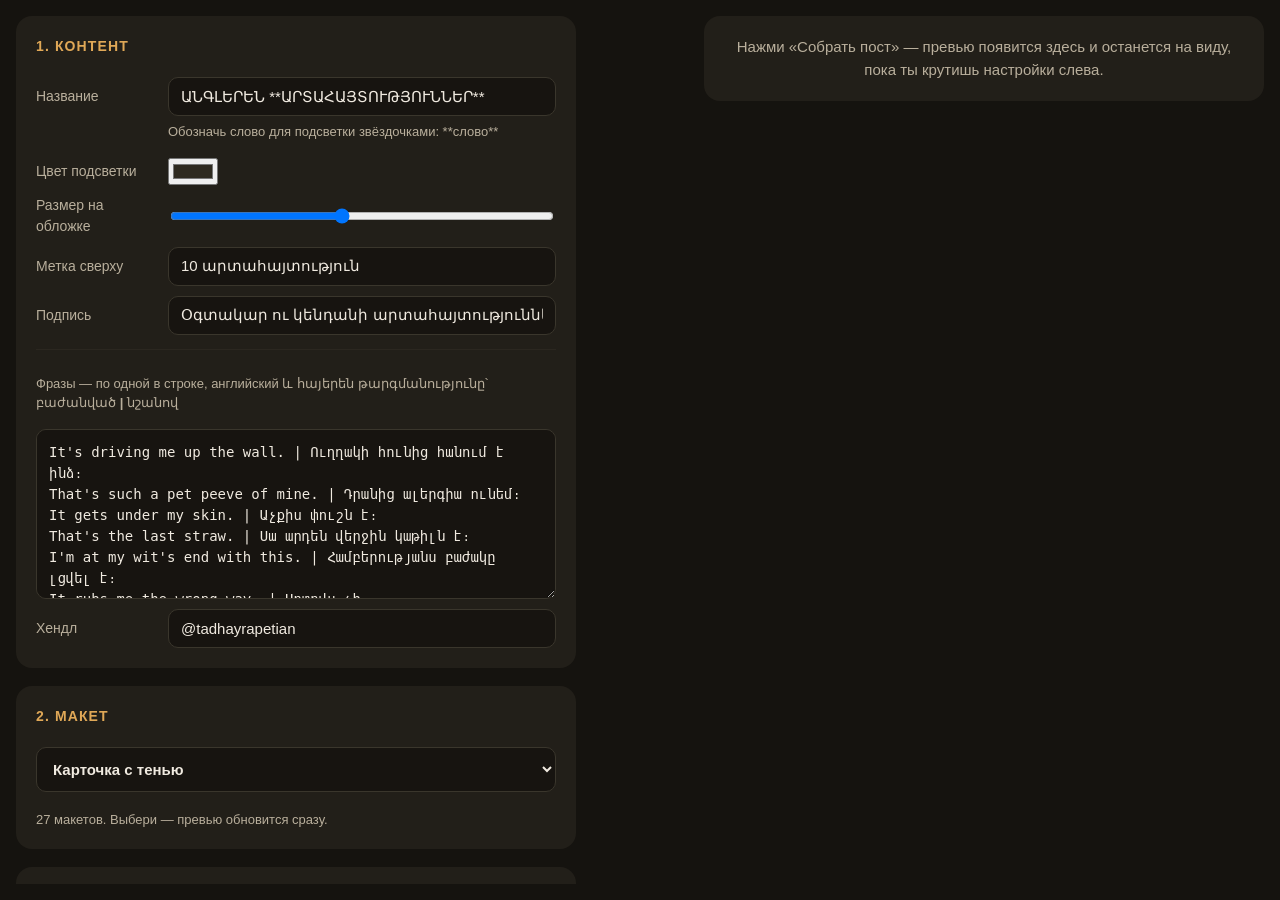
==== index.html @ d391573f "Feature 14/23: copy block positions from current slide to all other slides (matches by structural in" ====
<!DOCTYPE html><html lang="hy"><head><meta charset="UTF-8">
<meta name="viewport" content="width=device-width,initial-scale=1,maximum-scale=1">
<title>Конструктор постов</title>
<script>/*!

JSZip v3.10.1 - A JavaScript class for generating and reading zip files
<http://stuartk.com/jszip>

(c) 2009-2016 Stuart Knightley <stuart [at] stuartk.com>
Dual licenced under the MIT license or GPLv3. See https://raw.github.com/Stuk/jszip/main/LICENSE.markdown.

JSZip uses the library pako released under the MIT license :
https://github.com/nodeca/pako/blob/main/LICENSE
*/

!function(e){if("object"==typeof exports&&"undefined"!=typeof module)module.exports=e();else if("function"==typeof define&&define.amd)define([],e);else{("undefined"!=typeof window?window:"undefined"!=typeof global?global:"undefined"!=typeof self?self:this).JSZip=e()}}(function(){return function s(a,o,h){function u(r,e){if(!o[r]){if(!a[r]){var t="function"==typeof require&&require;if(!e&&t)return t(r,!0);if(l)return l(r,!0);var n=new Error("Cannot find module '"+r+"'");throw n.code="MODULE_NOT_FOUND",n}var i=o[r]={exports:{}};a[r][0].call(i.exports,function(e){var t=a[r][1][e];return u(t||e)},i,i.exports,s,a,o,h)}return o[r].exports}for(var l="function"==typeof require&&require,e=0;e<h.length;e++)u(h[e]);return u}({1:[function(e,t,r){"use strict";var d=e("./utils"),c=e("./support"),p="ABCDEFGHIJKLMNOPQRSTUVWXYZabcdefghijklmnopqrstuvwxyz0123456789+/=";r.encode=function(e){for(var t,r,n,i,s,a,o,h=[],u=0,l=e.length,f=l,c="string"!==d.getTypeOf(e);u<e.length;)f=l-u,n=c?(t=e[u++],r=u<l?e[u++]:0,u<l?e[u++]:0):(t=e.charCodeAt(u++),r=u<l?e.charCodeAt(u++):0,u<l?e.charCodeAt(u++):0),i=t>>2,s=(3&t)<<4|r>>4,a=1<f?(15&r)<<2|n>>6:64,o=2<f?63&n:64,h.push(p.charAt(i)+p.charAt(s)+p.charAt(a)+p.charAt(o));return h.join("")},r.decode=function(e){var t,r,n,i,s,a,o=0,h=0,u="data:";if(e.substr(0,u.length)===u)throw new Error("Invalid base64 input, it looks like a data url.");var l,f=3*(e=e.replace(/[^A-Za-z0-9+/=]/g,"")).length/4;if(e.charAt(e.length-1)===p.charAt(64)&&f--,e.charAt(e.length-2)===p.charAt(64)&&f--,f%1!=0)throw new Error("Invalid base64 input, bad content length.");for(l=c.uint8array?new Uint8Array(0|f):new Array(0|f);o<e.length;)t=p.indexOf(e.charAt(o++))<<2|(i=p.indexOf(e.charAt(o++)))>>4,r=(15&i)<<4|(s=p.indexOf(e.charAt(o++)))>>2,n=(3&s)<<6|(a=p.indexOf(e.charAt(o++))),l[h++]=t,64!==s&&(l[h++]=r),64!==a&&(l[h++]=n);return l}},{"./support":30,"./utils":32}],2:[function(e,t,r){"use strict";var n=e("./external"),i=e("./stream/DataWorker"),s=e("./stream/Crc32Probe"),a=e("./stream/DataLengthProbe");function o(e,t,r,n,i){this.compressedSize=e,this.uncompressedSize=t,this.crc32=r,this.compression=n,this.compressedContent=i}o.prototype={getContentWorker:function(){var e=new i(n.Promise.resolve(this.compressedContent)).pipe(this.compression.uncompressWorker()).pipe(new a("data_length")),t=this;return e.on("end",function(){if(this.streamInfo.data_length!==t.uncompressedSize)throw new Error("Bug : uncompressed data size mismatch")}),e},getCompressedWorker:function(){return new i(n.Promise.resolve(this.compressedContent)).withStreamInfo("compressedSize",this.compressedSize).withStreamInfo("uncompressedSize",this.uncompressedSize).withStreamInfo("crc32",this.crc32).withStreamInfo("compression",this.compression)}},o.createWorkerFrom=function(e,t,r){return e.pipe(new s).pipe(new a("uncompressedSize")).pipe(t.compressWorker(r)).pipe(new a("compressedSize")).withStreamInfo("compression",t)},t.exports=o},{"./external":6,"./stream/Crc32Probe":25,"./stream/DataLengthProbe":26,"./stream/DataWorker":27}],3:[function(e,t,r){"use strict";var n=e("./stream/GenericWorker");r.STORE={magic:"\0\0",compressWorker:function(){return new n("STORE compression")},uncompressWorker:function(){return new n("STORE decompression")}},r.DEFLATE=e("./flate")},{"./flate":7,"./stream/GenericWorker":28}],4:[function(e,t,r){"use strict";var n=e("./utils");var o=function(){for(var e,t=[],r=0;r<256;r++){e=r;for(var n=0;n<8;n++)e=1&e?3988292384^e>>>1:e>>>1;t[r]=e}return t}();t.exports=function(e,t){return void 0!==e&&e.length?"string"!==n.getTypeOf(e)?function(e,t,r,n){var i=o,s=n+r;e^=-1;for(var a=n;a<s;a++)e=e>>>8^i[255&(e^t[a])];return-1^e}(0|t,e,e.length,0):function(e,t,r,n){var i=o,s=n+r;e^=-1;for(var a=n;a<s;a++)e=e>>>8^i[255&(e^t.charCodeAt(a))];return-1^e}(0|t,e,e.length,0):0}},{"./utils":32}],5:[function(e,t,r){"use strict";r.base64=!1,r.binary=!1,r.dir=!1,r.createFolders=!0,r.date=null,r.compression=null,r.compressionOptions=null,r.comment=null,r.unixPermissions=null,r.dosPermissions=null},{}],6:[function(e,t,r){"use strict";var n=null;n="undefined"!=typeof Promise?Promise:e("lie"),t.exports={Promise:n}},{lie:37}],7:[function(e,t,r){"use strict";var n="undefined"!=typeof Uint8Array&&"undefined"!=typeof Uint16Array&&"undefined"!=typeof Uint32Array,i=e("pako"),s=e("./utils"),a=e("./stream/GenericWorker"),o=n?"uint8array":"array";function h(e,t){a.call(this,"FlateWorker/"+e),this._pako=null,this._pakoAction=e,this._pakoOptions=t,this.meta={}}r.magic="\b\0",s.inherits(h,a),h.prototype.processChunk=function(e){this.meta=e.meta,null===this._pako&&this._createPako(),this._pako.push(s.transformTo(o,e.data),!1)},h.prototype.flush=function(){a.prototype.flush.call(this),null===this._pako&&this._createPako(),this._pako.push([],!0)},h.prototype.cleanUp=function(){a.prototype.cleanUp.call(this),this._pako=null},h.prototype._createPako=function(){this._pako=new i[this._pakoAction]({raw:!0,level:this._pakoOptions.level||-1});var t=this;this._pako.onData=function(e){t.push({data:e,meta:t.meta})}},r.compressWorker=function(e){return new h("Deflate",e)},r.uncompressWorker=function(){return new h("Inflate",{})}},{"./stream/GenericWorker":28,"./utils":32,pako:38}],8:[function(e,t,r){"use strict";function A(e,t){var r,n="";for(r=0;r<t;r++)n+=String.fromCharCode(255&e),e>>>=8;return n}function n(e,t,r,n,i,s){var a,o,h=e.file,u=e.compression,l=s!==O.utf8encode,f=I.transformTo("string",s(h.name)),c=I.transformTo("string",O.utf8encode(h.name)),d=h.comment,p=I.transformTo("string",s(d)),m=I.transformTo("string",O.utf8encode(d)),_=c.length!==h.name.length,g=m.length!==d.length,b="",v="",y="",w=h.dir,k=h.date,x={crc32:0,compressedSize:0,uncompressedSize:0};t&&!r||(x.crc32=e.crc32,x.compressedSize=e.compressedSize,x.uncompressedSize=e.uncompressedSize);var S=0;t&&(S|=8),l||!_&&!g||(S|=2048);var z=0,C=0;w&&(z|=16),"UNIX"===i?(C=798,z|=function(e,t){var r=e;return e||(r=t?16893:33204),(65535&r)<<16}(h.unixPermissions,w)):(C=20,z|=function(e){return 63&(e||0)}(h.dosPermissions)),a=k.getUTCHours(),a<<=6,a|=k.getUTCMinutes(),a<<=5,a|=k.getUTCSeconds()/2,o=k.getUTCFullYear()-1980,o<<=4,o|=k.getUTCMonth()+1,o<<=5,o|=k.getUTCDate(),_&&(v=A(1,1)+A(B(f),4)+c,b+="up"+A(v.length,2)+v),g&&(y=A(1,1)+A(B(p),4)+m,b+="uc"+A(y.length,2)+y);var E="";return E+="\n\0",E+=A(S,2),E+=u.magic,E+=A(a,2),E+=A(o,2),E+=A(x.crc32,4),E+=A(x.compressedSize,4),E+=A(x.uncompressedSize,4),E+=A(f.length,2),E+=A(b.length,2),{fileRecord:R.LOCAL_FILE_HEADER+E+f+b,dirRecord:R.CENTRAL_FILE_HEADER+A(C,2)+E+A(p.length,2)+"\0\0\0\0"+A(z,4)+A(n,4)+f+b+p}}var I=e("../utils"),i=e("../stream/GenericWorker"),O=e("../utf8"),B=e("../crc32"),R=e("../signature");function s(e,t,r,n){i.call(this,"ZipFileWorker"),this.bytesWritten=0,this.zipComment=t,this.zipPlatform=r,this.encodeFileName=n,this.streamFiles=e,this.accumulate=!1,this.contentBuffer=[],this.dirRecords=[],this.currentSourceOffset=0,this.entriesCount=0,this.currentFile=null,this._sources=[]}I.inherits(s,i),s.prototype.push=function(e){var t=e.meta.percent||0,r=this.entriesCount,n=this._sources.length;this.accumulate?this.contentBuffer.push(e):(this.bytesWritten+=e.data.length,i.prototype.push.call(this,{data:e.data,meta:{currentFile:this.currentFile,percent:r?(t+100*(r-n-1))/r:100}}))},s.prototype.openedSource=function(e){this.currentSourceOffset=this.bytesWritten,this.currentFile=e.file.name;var t=this.streamFiles&&!e.file.dir;if(t){var r=n(e,t,!1,this.currentSourceOffset,this.zipPlatform,this.encodeFileName);this.push({data:r.fileRecord,meta:{percent:0}})}else this.accumulate=!0},s.prototype.closedSource=function(e){this.accumulate=!1;var t=this.streamFiles&&!e.file.dir,r=n(e,t,!0,this.currentSourceOffset,this.zipPlatform,this.encodeFileName);if(this.dirRecords.push(r.dirRecord),t)this.push({data:function(e){return R.DATA_DESCRIPTOR+A(e.crc32,4)+A(e.compressedSize,4)+A(e.uncompressedSize,4)}(e),meta:{percent:100}});else for(this.push({data:r.fileRecord,meta:{percent:0}});this.contentBuffer.length;)this.push(this.contentBuffer.shift());this.currentFile=null},s.prototype.flush=function(){for(var e=this.bytesWritten,t=0;t<this.dirRecords.length;t++)this.push({data:this.dirRecords[t],meta:{percent:100}});var r=this.bytesWritten-e,n=function(e,t,r,n,i){var s=I.transformTo("string",i(n));return R.CENTRAL_DIRECTORY_END+"\0\0\0\0"+A(e,2)+A(e,2)+A(t,4)+A(r,4)+A(s.length,2)+s}(this.dirRecords.length,r,e,this.zipComment,this.encodeFileName);this.push({data:n,meta:{percent:100}})},s.prototype.prepareNextSource=function(){this.previous=this._sources.shift(),this.openedSource(this.previous.streamInfo),this.isPaused?this.previous.pause():this.previous.resume()},s.prototype.registerPrevious=function(e){this._sources.push(e);var t=this;return e.on("data",function(e){t.processChunk(e)}),e.on("end",function(){t.closedSource(t.previous.streamInfo),t._sources.length?t.prepareNextSource():t.end()}),e.on("error",function(e){t.error(e)}),this},s.prototype.resume=function(){return!!i.prototype.resume.call(this)&&(!this.previous&&this._sources.length?(this.prepareNextSource(),!0):this.previous||this._sources.length||this.generatedError?void 0:(this.end(),!0))},s.prototype.error=function(e){var t=this._sources;if(!i.prototype.error.call(this,e))return!1;for(var r=0;r<t.length;r++)try{t[r].error(e)}catch(e){}return!0},s.prototype.lock=function(){i.prototype.lock.call(this);for(var e=this._sources,t=0;t<e.length;t++)e[t].lock()},t.exports=s},{"../crc32":4,"../signature":23,"../stream/GenericWorker":28,"../utf8":31,"../utils":32}],9:[function(e,t,r){"use strict";var u=e("../compressions"),n=e("./ZipFileWorker");r.generateWorker=function(e,a,t){var o=new n(a.streamFiles,t,a.platform,a.encodeFileName),h=0;try{e.forEach(function(e,t){h++;var r=function(e,t){var r=e||t,n=u[r];if(!n)throw new Error(r+" is not a valid compression method !");return n}(t.options.compression,a.compression),n=t.options.compressionOptions||a.compressionOptions||{},i=t.dir,s=t.date;t._compressWorker(r,n).withStreamInfo("file",{name:e,dir:i,date:s,comment:t.comment||"",unixPermissions:t.unixPermissions,dosPermissions:t.dosPermissions}).pipe(o)}),o.entriesCount=h}catch(e){o.error(e)}return o}},{"../compressions":3,"./ZipFileWorker":8}],10:[function(e,t,r){"use strict";function n(){if(!(this instanceof n))return new n;if(arguments.length)throw new Error("The constructor with parameters has been removed in JSZip 3.0, please check the upgrade guide.");this.files=Object.create(null),this.comment=null,this.root="",this.clone=function(){var e=new n;for(var t in this)"function"!=typeof this[t]&&(e[t]=this[t]);return e}}(n.prototype=e("./object")).loadAsync=e("./load"),n.support=e("./support"),n.defaults=e("./defaults"),n.version="3.10.1",n.loadAsync=function(e,t){return(new n).loadAsync(e,t)},n.external=e("./external"),t.exports=n},{"./defaults":5,"./external":6,"./load":11,"./object":15,"./support":30}],11:[function(e,t,r){"use strict";var u=e("./utils"),i=e("./external"),n=e("./utf8"),s=e("./zipEntries"),a=e("./stream/Crc32Probe"),l=e("./nodejsUtils");function f(n){return new i.Promise(function(e,t){var r=n.decompressed.getContentWorker().pipe(new a);r.on("error",function(e){t(e)}).on("end",function(){r.streamInfo.crc32!==n.decompressed.crc32?t(new Error("Corrupted zip : CRC32 mismatch")):e()}).resume()})}t.exports=function(e,o){var h=this;return o=u.extend(o||{},{base64:!1,checkCRC32:!1,optimizedBinaryString:!1,createFolders:!1,decodeFileName:n.utf8decode}),l.isNode&&l.isStream(e)?i.Promise.reject(new Error("JSZip can't accept a stream when loading a zip file.")):u.prepareContent("the loaded zip file",e,!0,o.optimizedBinaryString,o.base64).then(function(e){var t=new s(o);return t.load(e),t}).then(function(e){var t=[i.Promise.resolve(e)],r=e.files;if(o.checkCRC32)for(var n=0;n<r.length;n++)t.push(f(r[n]));return i.Promise.all(t)}).then(function(e){for(var t=e.shift(),r=t.files,n=0;n<r.length;n++){var i=r[n],s=i.fileNameStr,a=u.resolve(i.fileNameStr);h.file(a,i.decompressed,{binary:!0,optimizedBinaryString:!0,date:i.date,dir:i.dir,comment:i.fileCommentStr.length?i.fileCommentStr:null,unixPermissions:i.unixPermissions,dosPermissions:i.dosPermissions,createFolders:o.createFolders}),i.dir||(h.file(a).unsafeOriginalName=s)}return t.zipComment.length&&(h.comment=t.zipComment),h})}},{"./external":6,"./nodejsUtils":14,"./stream/Crc32Probe":25,"./utf8":31,"./utils":32,"./zipEntries":33}],12:[function(e,t,r){"use strict";var n=e("../utils"),i=e("../stream/GenericWorker");function s(e,t){i.call(this,"Nodejs stream input adapter for "+e),this._upstreamEnded=!1,this._bindStream(t)}n.inherits(s,i),s.prototype._bindStream=function(e){var t=this;(this._stream=e).pause(),e.on("data",function(e){t.push({data:e,meta:{percent:0}})}).on("error",function(e){t.isPaused?this.generatedError=e:t.error(e)}).on("end",function(){t.isPaused?t._upstreamEnded=!0:t.end()})},s.prototype.pause=function(){return!!i.prototype.pause.call(this)&&(this._stream.pause(),!0)},s.prototype.resume=function(){return!!i.prototype.resume.call(this)&&(this._upstreamEnded?this.end():this._stream.resume(),!0)},t.exports=s},{"../stream/GenericWorker":28,"../utils":32}],13:[function(e,t,r){"use strict";var i=e("readable-stream").Readable;function n(e,t,r){i.call(this,t),this._helper=e;var n=this;e.on("data",function(e,t){n.push(e)||n._helper.pause(),r&&r(t)}).on("error",function(e){n.emit("error",e)}).on("end",function(){n.push(null)})}e("../utils").inherits(n,i),n.prototype._read=function(){this._helper.resume()},t.exports=n},{"../utils":32,"readable-stream":16}],14:[function(e,t,r){"use strict";t.exports={isNode:"undefined"!=typeof Buffer,newBufferFrom:function(e,t){if(Buffer.from&&Buffer.from!==Uint8Array.from)return Buffer.from(e,t);if("number"==typeof e)throw new Error('The "data" argument must not be a number');return new Buffer(e,t)},allocBuffer:function(e){if(Buffer.alloc)return Buffer.alloc(e);var t=new Buffer(e);return t.fill(0),t},isBuffer:function(e){return Buffer.isBuffer(e)},isStream:function(e){return e&&"function"==typeof e.on&&"function"==typeof e.pause&&"function"==typeof e.resume}}},{}],15:[function(e,t,r){"use strict";function s(e,t,r){var n,i=u.getTypeOf(t),s=u.extend(r||{},f);s.date=s.date||new Date,null!==s.compression&&(s.compression=s.compression.toUpperCase()),"string"==typeof s.unixPermissions&&(s.unixPermissions=parseInt(s.unixPermissions,8)),s.unixPermissions&&16384&s.unixPermissions&&(s.dir=!0),s.dosPermissions&&16&s.dosPermissions&&(s.dir=!0),s.dir&&(e=g(e)),s.createFolders&&(n=_(e))&&b.call(this,n,!0);var a="string"===i&&!1===s.binary&&!1===s.base64;r&&void 0!==r.binary||(s.binary=!a),(t instanceof c&&0===t.uncompressedSize||s.dir||!t||0===t.length)&&(s.base64=!1,s.binary=!0,t="",s.compression="STORE",i="string");var o=null;o=t instanceof c||t instanceof l?t:p.isNode&&p.isStream(t)?new m(e,t):u.prepareContent(e,t,s.binary,s.optimizedBinaryString,s.base64);var h=new d(e,o,s);this.files[e]=h}var i=e("./utf8"),u=e("./utils"),l=e("./stream/GenericWorker"),a=e("./stream/StreamHelper"),f=e("./defaults"),c=e("./compressedObject"),d=e("./zipObject"),o=e("./generate"),p=e("./nodejsUtils"),m=e("./nodejs/NodejsStreamInputAdapter"),_=function(e){"/"===e.slice(-1)&&(e=e.substring(0,e.length-1));var t=e.lastIndexOf("/");return 0<t?e.substring(0,t):""},g=function(e){return"/"!==e.slice(-1)&&(e+="/"),e},b=function(e,t){return t=void 0!==t?t:f.createFolders,e=g(e),this.files[e]||s.call(this,e,null,{dir:!0,createFolders:t}),this.files[e]};function h(e){return"[object RegExp]"===Object.prototype.toString.call(e)}var n={load:function(){throw new Error("This method has been removed in JSZip 3.0, please check the upgrade guide.")},forEach:function(e){var t,r,n;for(t in this.files)n=this.files[t],(r=t.slice(this.root.length,t.length))&&t.slice(0,this.root.length)===this.root&&e(r,n)},filter:function(r){var n=[];return this.forEach(function(e,t){r(e,t)&&n.push(t)}),n},file:function(e,t,r){if(1!==arguments.length)return e=this.root+e,s.call(this,e,t,r),this;if(h(e)){var n=e;return this.filter(function(e,t){return!t.dir&&n.test(e)})}var i=this.files[this.root+e];return i&&!i.dir?i:null},folder:function(r){if(!r)return this;if(h(r))return this.filter(function(e,t){return t.dir&&r.test(e)});var e=this.root+r,t=b.call(this,e),n=this.clone();return n.root=t.name,n},remove:function(r){r=this.root+r;var e=this.files[r];if(e||("/"!==r.slice(-1)&&(r+="/"),e=this.files[r]),e&&!e.dir)delete this.files[r];else for(var t=this.filter(function(e,t){return t.name.slice(0,r.length)===r}),n=0;n<t.length;n++)delete this.files[t[n].name];return this},generate:function(){throw new Error("This method has been removed in JSZip 3.0, please check the upgrade guide.")},generateInternalStream:function(e){var t,r={};try{if((r=u.extend(e||{},{streamFiles:!1,compression:"STORE",compressionOptions:null,type:"",platform:"DOS",comment:null,mimeType:"application/zip",encodeFileName:i.utf8encode})).type=r.type.toLowerCase(),r.compression=r.compression.toUpperCase(),"binarystring"===r.type&&(r.type="string"),!r.type)throw new Error("No output type specified.");u.checkSupport(r.type),"darwin"!==r.platform&&"freebsd"!==r.platform&&"linux"!==r.platform&&"sunos"!==r.platform||(r.platform="UNIX"),"win32"===r.platform&&(r.platform="DOS");var n=r.comment||this.comment||"";t=o.generateWorker(this,r,n)}catch(e){(t=new l("error")).error(e)}return new a(t,r.type||"string",r.mimeType)},generateAsync:function(e,t){return this.generateInternalStream(e).accumulate(t)},generateNodeStream:function(e,t){return(e=e||{}).type||(e.type="nodebuffer"),this.generateInternalStream(e).toNodejsStream(t)}};t.exports=n},{"./compressedObject":2,"./defaults":5,"./generate":9,"./nodejs/NodejsStreamInputAdapter":12,"./nodejsUtils":14,"./stream/GenericWorker":28,"./stream/StreamHelper":29,"./utf8":31,"./utils":32,"./zipObject":35}],16:[function(e,t,r){"use strict";t.exports=e("stream")},{stream:void 0}],17:[function(e,t,r){"use strict";var n=e("./DataReader");function i(e){n.call(this,e);for(var t=0;t<this.data.length;t++)e[t]=255&e[t]}e("../utils").inherits(i,n),i.prototype.byteAt=function(e){return this.data[this.zero+e]},i.prototype.lastIndexOfSignature=function(e){for(var t=e.charCodeAt(0),r=e.charCodeAt(1),n=e.charCodeAt(2),i=e.charCodeAt(3),s=this.length-4;0<=s;--s)if(this.data[s]===t&&this.data[s+1]===r&&this.data[s+2]===n&&this.data[s+3]===i)return s-this.zero;return-1},i.prototype.readAndCheckSignature=function(e){var t=e.charCodeAt(0),r=e.charCodeAt(1),n=e.charCodeAt(2),i=e.charCodeAt(3),s=this.readData(4);return t===s[0]&&r===s[1]&&n===s[2]&&i===s[3]},i.prototype.readData=function(e){if(this.checkOffset(e),0===e)return[];var t=this.data.slice(this.zero+this.index,this.zero+this.index+e);return this.index+=e,t},t.exports=i},{"../utils":32,"./DataReader":18}],18:[function(e,t,r){"use strict";var n=e("../utils");function i(e){this.data=e,this.length=e.length,this.index=0,this.zero=0}i.prototype={checkOffset:function(e){this.checkIndex(this.index+e)},checkIndex:function(e){if(this.length<this.zero+e||e<0)throw new Error("End of data reached (data length = "+this.length+", asked index = "+e+"). Corrupted zip ?")},setIndex:function(e){this.checkIndex(e),this.index=e},skip:function(e){this.setIndex(this.index+e)},byteAt:function(){},readInt:function(e){var t,r=0;for(this.checkOffset(e),t=this.index+e-1;t>=this.index;t--)r=(r<<8)+this.byteAt(t);return this.index+=e,r},readString:function(e){return n.transformTo("string",this.readData(e))},readData:function(){},lastIndexOfSignature:function(){},readAndCheckSignature:function(){},readDate:function(){var e=this.readInt(4);return new Date(Date.UTC(1980+(e>>25&127),(e>>21&15)-1,e>>16&31,e>>11&31,e>>5&63,(31&e)<<1))}},t.exports=i},{"../utils":32}],19:[function(e,t,r){"use strict";var n=e("./Uint8ArrayReader");function i(e){n.call(this,e)}e("../utils").inherits(i,n),i.prototype.readData=function(e){this.checkOffset(e);var t=this.data.slice(this.zero+this.index,this.zero+this.index+e);return this.index+=e,t},t.exports=i},{"../utils":32,"./Uint8ArrayReader":21}],20:[function(e,t,r){"use strict";var n=e("./DataReader");function i(e){n.call(this,e)}e("../utils").inherits(i,n),i.prototype.byteAt=function(e){return this.data.charCodeAt(this.zero+e)},i.prototype.lastIndexOfSignature=function(e){return this.data.lastIndexOf(e)-this.zero},i.prototype.readAndCheckSignature=function(e){return e===this.readData(4)},i.prototype.readData=function(e){this.checkOffset(e);var t=this.data.slice(this.zero+this.index,this.zero+this.index+e);return this.index+=e,t},t.exports=i},{"../utils":32,"./DataReader":18}],21:[function(e,t,r){"use strict";var n=e("./ArrayReader");function i(e){n.call(this,e)}e("../utils").inherits(i,n),i.prototype.readData=function(e){if(this.checkOffset(e),0===e)return new Uint8Array(0);var t=this.data.subarray(this.zero+this.index,this.zero+this.index+e);return this.index+=e,t},t.exports=i},{"../utils":32,"./ArrayReader":17}],22:[function(e,t,r){"use strict";var n=e("../utils"),i=e("../support"),s=e("./ArrayReader"),a=e("./StringReader"),o=e("./NodeBufferReader"),h=e("./Uint8ArrayReader");t.exports=function(e){var t=n.getTypeOf(e);return n.checkSupport(t),"string"!==t||i.uint8array?"nodebuffer"===t?new o(e):i.uint8array?new h(n.transformTo("uint8array",e)):new s(n.transformTo("array",e)):new a(e)}},{"../support":30,"../utils":32,"./ArrayReader":17,"./NodeBufferReader":19,"./StringReader":20,"./Uint8ArrayReader":21}],23:[function(e,t,r){"use strict";r.LOCAL_FILE_HEADER="PK",r.CENTRAL_FILE_HEADER="PK",r.CENTRAL_DIRECTORY_END="PK",r.ZIP64_CENTRAL_DIRECTORY_LOCATOR="PK",r.ZIP64_CENTRAL_DIRECTORY_END="PK",r.DATA_DESCRIPTOR="PK\b"},{}],24:[function(e,t,r){"use strict";var n=e("./GenericWorker"),i=e("../utils");function s(e){n.call(this,"ConvertWorker to "+e),this.destType=e}i.inherits(s,n),s.prototype.processChunk=function(e){this.push({data:i.transformTo(this.destType,e.data),meta:e.meta})},t.exports=s},{"../utils":32,"./GenericWorker":28}],25:[function(e,t,r){"use strict";var n=e("./GenericWorker"),i=e("../crc32");function s(){n.call(this,"Crc32Probe"),this.withStreamInfo("crc32",0)}e("../utils").inherits(s,n),s.prototype.processChunk=function(e){this.streamInfo.crc32=i(e.data,this.streamInfo.crc32||0),this.push(e)},t.exports=s},{"../crc32":4,"../utils":32,"./GenericWorker":28}],26:[function(e,t,r){"use strict";var n=e("../utils"),i=e("./GenericWorker");function s(e){i.call(this,"DataLengthProbe for "+e),this.propName=e,this.withStreamInfo(e,0)}n.inherits(s,i),s.prototype.processChunk=function(e){if(e){var t=this.streamInfo[this.propName]||0;this.streamInfo[this.propName]=t+e.data.length}i.prototype.processChunk.call(this,e)},t.exports=s},{"../utils":32,"./GenericWorker":28}],27:[function(e,t,r){"use strict";var n=e("../utils"),i=e("./GenericWorker");function s(e){i.call(this,"DataWorker");var t=this;this.dataIsReady=!1,this.index=0,this.max=0,this.data=null,this.type="",this._tickScheduled=!1,e.then(function(e){t.dataIsReady=!0,t.data=e,t.max=e&&e.length||0,t.type=n.getTypeOf(e),t.isPaused||t._tickAndRepeat()},function(e){t.error(e)})}n.inherits(s,i),s.prototype.cleanUp=function(){i.prototype.cleanUp.call(this),this.data=null},s.prototype.resume=function(){return!!i.prototype.resume.call(this)&&(!this._tickScheduled&&this.dataIsReady&&(this._tickScheduled=!0,n.delay(this._tickAndRepeat,[],this)),!0)},s.prototype._tickAndRepeat=function(){this._tickScheduled=!1,this.isPaused||this.isFinished||(this._tick(),this.isFinished||(n.delay(this._tickAndRepeat,[],this),this._tickScheduled=!0))},s.prototype._tick=function(){if(this.isPaused||this.isFinished)return!1;var e=null,t=Math.min(this.max,this.index+16384);if(this.index>=this.max)return this.end();switch(this.type){case"string":e=this.data.substring(this.index,t);break;case"uint8array":e=this.data.subarray(this.index,t);break;case"array":case"nodebuffer":e=this.data.slice(this.index,t)}return this.index=t,this.push({data:e,meta:{percent:this.max?this.index/this.max*100:0}})},t.exports=s},{"../utils":32,"./GenericWorker":28}],28:[function(e,t,r){"use strict";function n(e){this.name=e||"default",this.streamInfo={},this.generatedError=null,this.extraStreamInfo={},this.isPaused=!0,this.isFinished=!1,this.isLocked=!1,this._listeners={data:[],end:[],error:[]},this.previous=null}n.prototype={push:function(e){this.emit("data",e)},end:function(){if(this.isFinished)return!1;this.flush();try{this.emit("end"),this.cleanUp(),this.isFinished=!0}catch(e){this.emit("error",e)}return!0},error:function(e){return!this.isFinished&&(this.isPaused?this.generatedError=e:(this.isFinished=!0,this.emit("error",e),this.previous&&this.previous.error(e),this.cleanUp()),!0)},on:function(e,t){return this._listeners[e].push(t),this},cleanUp:function(){this.streamInfo=this.generatedError=this.extraStreamInfo=null,this._listeners=[]},emit:function(e,t){if(this._listeners[e])for(var r=0;r<this._listeners[e].length;r++)this._listeners[e][r].call(this,t)},pipe:function(e){return e.registerPrevious(this)},registerPrevious:function(e){if(this.isLocked)throw new Error("The stream '"+this+"' has already been used.");this.streamInfo=e.streamInfo,this.mergeStreamInfo(),this.previous=e;var t=this;return e.on("data",function(e){t.processChunk(e)}),e.on("end",function(){t.end()}),e.on("error",function(e){t.error(e)}),this},pause:function(){return!this.isPaused&&!this.isFinished&&(this.isPaused=!0,this.previous&&this.previous.pause(),!0)},resume:function(){if(!this.isPaused||this.isFinished)return!1;var e=this.isPaused=!1;return this.generatedError&&(this.error(this.generatedError),e=!0),this.previous&&this.previous.resume(),!e},flush:function(){},processChunk:function(e){this.push(e)},withStreamInfo:function(e,t){return this.extraStreamInfo[e]=t,this.mergeStreamInfo(),this},mergeStreamInfo:function(){for(var e in this.extraStreamInfo)Object.prototype.hasOwnProperty.call(this.extraStreamInfo,e)&&(this.streamInfo[e]=this.extraStreamInfo[e])},lock:function(){if(this.isLocked)throw new Error("The stream '"+this+"' has already been used.");this.isLocked=!0,this.previous&&this.previous.lock()},toString:function(){var e="Worker "+this.name;return this.previous?this.previous+" -> "+e:e}},t.exports=n},{}],29:[function(e,t,r){"use strict";var h=e("../utils"),i=e("./ConvertWorker"),s=e("./GenericWorker"),u=e("../base64"),n=e("../support"),a=e("../external"),o=null;if(n.nodestream)try{o=e("../nodejs/NodejsStreamOutputAdapter")}catch(e){}function l(e,o){return new a.Promise(function(t,r){var n=[],i=e._internalType,s=e._outputType,a=e._mimeType;e.on("data",function(e,t){n.push(e),o&&o(t)}).on("error",function(e){n=[],r(e)}).on("end",function(){try{var e=function(e,t,r){switch(e){case"blob":return h.newBlob(h.transformTo("arraybuffer",t),r);case"base64":return u.encode(t);default:return h.transformTo(e,t)}}(s,function(e,t){var r,n=0,i=null,s=0;for(r=0;r<t.length;r++)s+=t[r].length;switch(e){case"string":return t.join("");case"array":return Array.prototype.concat.apply([],t);case"uint8array":for(i=new Uint8Array(s),r=0;r<t.length;r++)i.set(t[r],n),n+=t[r].length;return i;case"nodebuffer":return Buffer.concat(t);default:throw new Error("concat : unsupported type '"+e+"'")}}(i,n),a);t(e)}catch(e){r(e)}n=[]}).resume()})}function f(e,t,r){var n=t;switch(t){case"blob":case"arraybuffer":n="uint8array";break;case"base64":n="string"}try{this._internalType=n,this._outputType=t,this._mimeType=r,h.checkSupport(n),this._worker=e.pipe(new i(n)),e.lock()}catch(e){this._worker=new s("error"),this._worker.error(e)}}f.prototype={accumulate:function(e){return l(this,e)},on:function(e,t){var r=this;return"data"===e?this._worker.on(e,function(e){t.call(r,e.data,e.meta)}):this._worker.on(e,function(){h.delay(t,arguments,r)}),this},resume:function(){return h.delay(this._worker.resume,[],this._worker),this},pause:function(){return this._worker.pause(),this},toNodejsStream:function(e){if(h.checkSupport("nodestream"),"nodebuffer"!==this._outputType)throw new Error(this._outputType+" is not supported by this method");return new o(this,{objectMode:"nodebuffer"!==this._outputType},e)}},t.exports=f},{"../base64":1,"../external":6,"../nodejs/NodejsStreamOutputAdapter":13,"../support":30,"../utils":32,"./ConvertWorker":24,"./GenericWorker":28}],30:[function(e,t,r){"use strict";if(r.base64=!0,r.array=!0,r.string=!0,r.arraybuffer="undefined"!=typeof ArrayBuffer&&"undefined"!=typeof Uint8Array,r.nodebuffer="undefined"!=typeof Buffer,r.uint8array="undefined"!=typeof Uint8Array,"undefined"==typeof ArrayBuffer)r.blob=!1;else{var n=new ArrayBuffer(0);try{r.blob=0===new Blob([n],{type:"application/zip"}).size}catch(e){try{var i=new(self.BlobBuilder||self.WebKitBlobBuilder||self.MozBlobBuilder||self.MSBlobBuilder);i.append(n),r.blob=0===i.getBlob("application/zip").size}catch(e){r.blob=!1}}}try{r.nodestream=!!e("readable-stream").Readable}catch(e){r.nodestream=!1}},{"readable-stream":16}],31:[function(e,t,s){"use strict";for(var o=e("./utils"),h=e("./support"),r=e("./nodejsUtils"),n=e("./stream/GenericWorker"),u=new Array(256),i=0;i<256;i++)u[i]=252<=i?6:248<=i?5:240<=i?4:224<=i?3:192<=i?2:1;u[254]=u[254]=1;function a(){n.call(this,"utf-8 decode"),this.leftOver=null}function l(){n.call(this,"utf-8 encode")}s.utf8encode=function(e){return h.nodebuffer?r.newBufferFrom(e,"utf-8"):function(e){var t,r,n,i,s,a=e.length,o=0;for(i=0;i<a;i++)55296==(64512&(r=e.charCodeAt(i)))&&i+1<a&&56320==(64512&(n=e.charCodeAt(i+1)))&&(r=65536+(r-55296<<10)+(n-56320),i++),o+=r<128?1:r<2048?2:r<65536?3:4;for(t=h.uint8array?new Uint8Array(o):new Array(o),i=s=0;s<o;i++)55296==(64512&(r=e.charCodeAt(i)))&&i+1<a&&56320==(64512&(n=e.charCodeAt(i+1)))&&(r=65536+(r-55296<<10)+(n-56320),i++),r<128?t[s++]=r:(r<2048?t[s++]=192|r>>>6:(r<65536?t[s++]=224|r>>>12:(t[s++]=240|r>>>18,t[s++]=128|r>>>12&63),t[s++]=128|r>>>6&63),t[s++]=128|63&r);return t}(e)},s.utf8decode=function(e){return h.nodebuffer?o.transformTo("nodebuffer",e).toString("utf-8"):function(e){var t,r,n,i,s=e.length,a=new Array(2*s);for(t=r=0;t<s;)if((n=e[t++])<128)a[r++]=n;else if(4<(i=u[n]))a[r++]=65533,t+=i-1;else{for(n&=2===i?31:3===i?15:7;1<i&&t<s;)n=n<<6|63&e[t++],i--;1<i?a[r++]=65533:n<65536?a[r++]=n:(n-=65536,a[r++]=55296|n>>10&1023,a[r++]=56320|1023&n)}return a.length!==r&&(a.subarray?a=a.subarray(0,r):a.length=r),o.applyFromCharCode(a)}(e=o.transformTo(h.uint8array?"uint8array":"array",e))},o.inherits(a,n),a.prototype.processChunk=function(e){var t=o.transformTo(h.uint8array?"uint8array":"array",e.data);if(this.leftOver&&this.leftOver.length){if(h.uint8array){var r=t;(t=new Uint8Array(r.length+this.leftOver.length)).set(this.leftOver,0),t.set(r,this.leftOver.length)}else t=this.leftOver.concat(t);this.leftOver=null}var n=function(e,t){var r;for((t=t||e.length)>e.length&&(t=e.length),r=t-1;0<=r&&128==(192&e[r]);)r--;return r<0?t:0===r?t:r+u[e[r]]>t?r:t}(t),i=t;n!==t.length&&(h.uint8array?(i=t.subarray(0,n),this.leftOver=t.subarray(n,t.length)):(i=t.slice(0,n),this.leftOver=t.slice(n,t.length))),this.push({data:s.utf8decode(i),meta:e.meta})},a.prototype.flush=function(){this.leftOver&&this.leftOver.length&&(this.push({data:s.utf8decode(this.leftOver),meta:{}}),this.leftOver=null)},s.Utf8DecodeWorker=a,o.inherits(l,n),l.prototype.processChunk=function(e){this.push({data:s.utf8encode(e.data),meta:e.meta})},s.Utf8EncodeWorker=l},{"./nodejsUtils":14,"./stream/GenericWorker":28,"./support":30,"./utils":32}],32:[function(e,t,a){"use strict";var o=e("./support"),h=e("./base64"),r=e("./nodejsUtils"),u=e("./external");function n(e){return e}function l(e,t){for(var r=0;r<e.length;++r)t[r]=255&e.charCodeAt(r);return t}e("setimmediate"),a.newBlob=function(t,r){a.checkSupport("blob");try{return new Blob([t],{type:r})}catch(e){try{var n=new(self.BlobBuilder||self.WebKitBlobBuilder||self.MozBlobBuilder||self.MSBlobBuilder);return n.append(t),n.getBlob(r)}catch(e){throw new Error("Bug : can't construct the Blob.")}}};var i={stringifyByChunk:function(e,t,r){var n=[],i=0,s=e.length;if(s<=r)return String.fromCharCode.apply(null,e);for(;i<s;)"array"===t||"nodebuffer"===t?n.push(String.fromCharCode.apply(null,e.slice(i,Math.min(i+r,s)))):n.push(String.fromCharCode.apply(null,e.subarray(i,Math.min(i+r,s)))),i+=r;return n.join("")},stringifyByChar:function(e){for(var t="",r=0;r<e.length;r++)t+=String.fromCharCode(e[r]);return t},applyCanBeUsed:{uint8array:function(){try{return o.uint8array&&1===String.fromCharCode.apply(null,new Uint8Array(1)).length}catch(e){return!1}}(),nodebuffer:function(){try{return o.nodebuffer&&1===String.fromCharCode.apply(null,r.allocBuffer(1)).length}catch(e){return!1}}()}};function s(e){var t=65536,r=a.getTypeOf(e),n=!0;if("uint8array"===r?n=i.applyCanBeUsed.uint8array:"nodebuffer"===r&&(n=i.applyCanBeUsed.nodebuffer),n)for(;1<t;)try{return i.stringifyByChunk(e,r,t)}catch(e){t=Math.floor(t/2)}return i.stringifyByChar(e)}function f(e,t){for(var r=0;r<e.length;r++)t[r]=e[r];return t}a.applyFromCharCode=s;var c={};c.string={string:n,array:function(e){return l(e,new Array(e.length))},arraybuffer:function(e){return c.string.uint8array(e).buffer},uint8array:function(e){return l(e,new Uint8Array(e.length))},nodebuffer:function(e){return l(e,r.allocBuffer(e.length))}},c.array={string:s,array:n,arraybuffer:function(e){return new Uint8Array(e).buffer},uint8array:function(e){return new Uint8Array(e)},nodebuffer:function(e){return r.newBufferFrom(e)}},c.arraybuffer={string:function(e){return s(new Uint8Array(e))},array:function(e){return f(new Uint8Array(e),new Array(e.byteLength))},arraybuffer:n,uint8array:function(e){return new Uint8Array(e)},nodebuffer:function(e){return r.newBufferFrom(new Uint8Array(e))}},c.uint8array={string:s,array:function(e){return f(e,new Array(e.length))},arraybuffer:function(e){return e.buffer},uint8array:n,nodebuffer:function(e){return r.newBufferFrom(e)}},c.nodebuffer={string:s,array:function(e){return f(e,new Array(e.length))},arraybuffer:function(e){return c.nodebuffer.uint8array(e).buffer},uint8array:function(e){return f(e,new Uint8Array(e.length))},nodebuffer:n},a.transformTo=function(e,t){if(t=t||"",!e)return t;a.checkSupport(e);var r=a.getTypeOf(t);return c[r][e](t)},a.resolve=function(e){for(var t=e.split("/"),r=[],n=0;n<t.length;n++){var i=t[n];"."===i||""===i&&0!==n&&n!==t.length-1||(".."===i?r.pop():r.push(i))}return r.join("/")},a.getTypeOf=function(e){return"string"==typeof e?"string":"[object Array]"===Object.prototype.toString.call(e)?"array":o.nodebuffer&&r.isBuffer(e)?"nodebuffer":o.uint8array&&e instanceof Uint8Array?"uint8array":o.arraybuffer&&e instanceof ArrayBuffer?"arraybuffer":void 0},a.checkSupport=function(e){if(!o[e.toLowerCase()])throw new Error(e+" is not supported by this platform")},a.MAX_VALUE_16BITS=65535,a.MAX_VALUE_32BITS=-1,a.pretty=function(e){var t,r,n="";for(r=0;r<(e||"").length;r++)n+="\\x"+((t=e.charCodeAt(r))<16?"0":"")+t.toString(16).toUpperCase();return n},a.delay=function(e,t,r){setImmediate(function(){e.apply(r||null,t||[])})},a.inherits=function(e,t){function r(){}r.prototype=t.prototype,e.prototype=new r},a.extend=function(){var e,t,r={};for(e=0;e<arguments.length;e++)for(t in arguments[e])Object.prototype.hasOwnProperty.call(arguments[e],t)&&void 0===r[t]&&(r[t]=arguments[e][t]);return r},a.prepareContent=function(r,e,n,i,s){return u.Promise.resolve(e).then(function(n){return o.blob&&(n instanceof Blob||-1!==["[object File]","[object Blob]"].indexOf(Object.prototype.toString.call(n)))&&"undefined"!=typeof FileReader?new u.Promise(function(t,r){var e=new FileReader;e.onload=function(e){t(e.target.result)},e.onerror=function(e){r(e.target.error)},e.readAsArrayBuffer(n)}):n}).then(function(e){var t=a.getTypeOf(e);return t?("arraybuffer"===t?e=a.transformTo("uint8array",e):"string"===t&&(s?e=h.decode(e):n&&!0!==i&&(e=function(e){return l(e,o.uint8array?new Uint8Array(e.length):new Array(e.length))}(e))),e):u.Promise.reject(new Error("Can't read the data of '"+r+"'. Is it in a supported JavaScript type (String, Blob, ArrayBuffer, etc) ?"))})}},{"./base64":1,"./external":6,"./nodejsUtils":14,"./support":30,setimmediate:54}],33:[function(e,t,r){"use strict";var n=e("./reader/readerFor"),i=e("./utils"),s=e("./signature"),a=e("./zipEntry"),o=e("./support");function h(e){this.files=[],this.loadOptions=e}h.prototype={checkSignature:function(e){if(!this.reader.readAndCheckSignature(e)){this.reader.index-=4;var t=this.reader.readString(4);throw new Error("Corrupted zip or bug: unexpected signature ("+i.pretty(t)+", expected "+i.pretty(e)+")")}},isSignature:function(e,t){var r=this.reader.index;this.reader.setIndex(e);var n=this.reader.readString(4)===t;return this.reader.setIndex(r),n},readBlockEndOfCentral:function(){this.diskNumber=this.reader.readInt(2),this.diskWithCentralDirStart=this.reader.readInt(2),this.centralDirRecordsOnThisDisk=this.reader.readInt(2),this.centralDirRecords=this.reader.readInt(2),this.centralDirSize=this.reader.readInt(4),this.centralDirOffset=this.reader.readInt(4),this.zipCommentLength=this.reader.readInt(2);var e=this.reader.readData(this.zipCommentLength),t=o.uint8array?"uint8array":"array",r=i.transformTo(t,e);this.zipComment=this.loadOptions.decodeFileName(r)},readBlockZip64EndOfCentral:function(){this.zip64EndOfCentralSize=this.reader.readInt(8),this.reader.skip(4),this.diskNumber=this.reader.readInt(4),this.diskWithCentralDirStart=this.reader.readInt(4),this.centralDirRecordsOnThisDisk=this.reader.readInt(8),this.centralDirRecords=this.reader.readInt(8),this.centralDirSize=this.reader.readInt(8),this.centralDirOffset=this.reader.readInt(8),this.zip64ExtensibleData={};for(var e,t,r,n=this.zip64EndOfCentralSize-44;0<n;)e=this.reader.readInt(2),t=this.reader.readInt(4),r=this.reader.readData(t),this.zip64ExtensibleData[e]={id:e,length:t,value:r}},readBlockZip64EndOfCentralLocator:function(){if(this.diskWithZip64CentralDirStart=this.reader.readInt(4),this.relativeOffsetEndOfZip64CentralDir=this.reader.readInt(8),this.disksCount=this.reader.readInt(4),1<this.disksCount)throw new Error("Multi-volumes zip are not supported")},readLocalFiles:function(){var e,t;for(e=0;e<this.files.length;e++)t=this.files[e],this.reader.setIndex(t.localHeaderOffset),this.checkSignature(s.LOCAL_FILE_HEADER),t.readLocalPart(this.reader),t.handleUTF8(),t.processAttributes()},readCentralDir:function(){var e;for(this.reader.setIndex(this.centralDirOffset);this.reader.readAndCheckSignature(s.CENTRAL_FILE_HEADER);)(e=new a({zip64:this.zip64},this.loadOptions)).readCentralPart(this.reader),this.files.push(e);if(this.centralDirRecords!==this.files.length&&0!==this.centralDirRecords&&0===this.files.length)throw new Error("Corrupted zip or bug: expected "+this.centralDirRecords+" records in central dir, got "+this.files.length)},readEndOfCentral:function(){var e=this.reader.lastIndexOfSignature(s.CENTRAL_DIRECTORY_END);if(e<0)throw!this.isSignature(0,s.LOCAL_FILE_HEADER)?new Error("Can't find end of central directory : is this a zip file ? If it is, see https://stuk.github.io/jszip/documentation/howto/read_zip.html"):new Error("Corrupted zip: can't find end of central directory");this.reader.setIndex(e);var t=e;if(this.checkSignature(s.CENTRAL_DIRECTORY_END),this.readBlockEndOfCentral(),this.diskNumber===i.MAX_VALUE_16BITS||this.diskWithCentralDirStart===i.MAX_VALUE_16BITS||this.centralDirRecordsOnThisDisk===i.MAX_VALUE_16BITS||this.centralDirRecords===i.MAX_VALUE_16BITS||this.centralDirSize===i.MAX_VALUE_32BITS||this.centralDirOffset===i.MAX_VALUE_32BITS){if(this.zip64=!0,(e=this.reader.lastIndexOfSignature(s.ZIP64_CENTRAL_DIRECTORY_LOCATOR))<0)throw new Error("Corrupted zip: can't find the ZIP64 end of central directory locator");if(this.reader.setIndex(e),this.checkSignature(s.ZIP64_CENTRAL_DIRECTORY_LOCATOR),this.readBlockZip64EndOfCentralLocator(),!this.isSignature(this.relativeOffsetEndOfZip64CentralDir,s.ZIP64_CENTRAL_DIRECTORY_END)&&(this.relativeOffsetEndOfZip64CentralDir=this.reader.lastIndexOfSignature(s.ZIP64_CENTRAL_DIRECTORY_END),this.relativeOffsetEndOfZip64CentralDir<0))throw new Error("Corrupted zip: can't find the ZIP64 end of central directory");this.reader.setIndex(this.relativeOffsetEndOfZip64CentralDir),this.checkSignature(s.ZIP64_CENTRAL_DIRECTORY_END),this.readBlockZip64EndOfCentral()}var r=this.centralDirOffset+this.centralDirSize;this.zip64&&(r+=20,r+=12+this.zip64EndOfCentralSize);var n=t-r;if(0<n)this.isSignature(t,s.CENTRAL_FILE_HEADER)||(this.reader.zero=n);else if(n<0)throw new Error("Corrupted zip: missing "+Math.abs(n)+" bytes.")},prepareReader:function(e){this.reader=n(e)},load:function(e){this.prepareReader(e),this.readEndOfCentral(),this.readCentralDir(),this.readLocalFiles()}},t.exports=h},{"./reader/readerFor":22,"./signature":23,"./support":30,"./utils":32,"./zipEntry":34}],34:[function(e,t,r){"use strict";var n=e("./reader/readerFor"),s=e("./utils"),i=e("./compressedObject"),a=e("./crc32"),o=e("./utf8"),h=e("./compressions"),u=e("./support");function l(e,t){this.options=e,this.loadOptions=t}l.prototype={isEncrypted:function(){return 1==(1&this.bitFlag)},useUTF8:function(){return 2048==(2048&this.bitFlag)},readLocalPart:function(e){var t,r;if(e.skip(22),this.fileNameLength=e.readInt(2),r=e.readInt(2),this.fileName=e.readData(this.fileNameLength),e.skip(r),-1===this.compressedSize||-1===this.uncompressedSize)throw new Error("Bug or corrupted zip : didn't get enough information from the central directory (compressedSize === -1 || uncompressedSize === -1)");if(null===(t=function(e){for(var t in h)if(Object.prototype.hasOwnProperty.call(h,t)&&h[t].magic===e)return h[t];return null}(this.compressionMethod)))throw new Error("Corrupted zip : compression "+s.pretty(this.compressionMethod)+" unknown (inner file : "+s.transformTo("string",this.fileName)+")");this.decompressed=new i(this.compressedSize,this.uncompressedSize,this.crc32,t,e.readData(this.compressedSize))},readCentralPart:function(e){this.versionMadeBy=e.readInt(2),e.skip(2),this.bitFlag=e.readInt(2),this.compressionMethod=e.readString(2),this.date=e.readDate(),this.crc32=e.readInt(4),this.compressedSize=e.readInt(4),this.uncompressedSize=e.readInt(4);var t=e.readInt(2);if(this.extraFieldsLength=e.readInt(2),this.fileCommentLength=e.readInt(2),this.diskNumberStart=e.readInt(2),this.internalFileAttributes=e.readInt(2),this.externalFileAttributes=e.readInt(4),this.localHeaderOffset=e.readInt(4),this.isEncrypted())throw new Error("Encrypted zip are not supported");e.skip(t),this.readExtraFields(e),this.parseZIP64ExtraField(e),this.fileComment=e.readData(this.fileCommentLength)},processAttributes:function(){this.unixPermissions=null,this.dosPermissions=null;var e=this.versionMadeBy>>8;this.dir=!!(16&this.externalFileAttributes),0==e&&(this.dosPermissions=63&this.externalFileAttributes),3==e&&(this.unixPermissions=this.externalFileAttributes>>16&65535),this.dir||"/"!==this.fileNameStr.slice(-1)||(this.dir=!0)},parseZIP64ExtraField:function(){if(this.extraFields[1]){var e=n(this.extraFields[1].value);this.uncompressedSize===s.MAX_VALUE_32BITS&&(this.uncompressedSize=e.readInt(8)),this.compressedSize===s.MAX_VALUE_32BITS&&(this.compressedSize=e.readInt(8)),this.localHeaderOffset===s.MAX_VALUE_32BITS&&(this.localHeaderOffset=e.readInt(8)),this.diskNumberStart===s.MAX_VALUE_32BITS&&(this.diskNumberStart=e.readInt(4))}},readExtraFields:function(e){var t,r,n,i=e.index+this.extraFieldsLength;for(this.extraFields||(this.extraFields={});e.index+4<i;)t=e.readInt(2),r=e.readInt(2),n=e.readData(r),this.extraFields[t]={id:t,length:r,value:n};e.setIndex(i)},handleUTF8:function(){var e=u.uint8array?"uint8array":"array";if(this.useUTF8())this.fileNameStr=o.utf8decode(this.fileName),this.fileCommentStr=o.utf8decode(this.fileComment);else{var t=this.findExtraFieldUnicodePath();if(null!==t)this.fileNameStr=t;else{var r=s.transformTo(e,this.fileName);this.fileNameStr=this.loadOptions.decodeFileName(r)}var n=this.findExtraFieldUnicodeComment();if(null!==n)this.fileCommentStr=n;else{var i=s.transformTo(e,this.fileComment);this.fileCommentStr=this.loadOptions.decodeFileName(i)}}},findExtraFieldUnicodePath:function(){var e=this.extraFields[28789];if(e){var t=n(e.value);return 1!==t.readInt(1)?null:a(this.fileName)!==t.readInt(4)?null:o.utf8decode(t.readData(e.length-5))}return null},findExtraFieldUnicodeComment:function(){var e=this.extraFields[25461];if(e){var t=n(e.value);return 1!==t.readInt(1)?null:a(this.fileComment)!==t.readInt(4)?null:o.utf8decode(t.readData(e.length-5))}return null}},t.exports=l},{"./compressedObject":2,"./compressions":3,"./crc32":4,"./reader/readerFor":22,"./support":30,"./utf8":31,"./utils":32}],35:[function(e,t,r){"use strict";function n(e,t,r){this.name=e,this.dir=r.dir,this.date=r.date,this.comment=r.comment,this.unixPermissions=r.unixPermissions,this.dosPermissions=r.dosPermissions,this._data=t,this._dataBinary=r.binary,this.options={compression:r.compression,compressionOptions:r.compressionOptions}}var s=e("./stream/StreamHelper"),i=e("./stream/DataWorker"),a=e("./utf8"),o=e("./compressedObject"),h=e("./stream/GenericWorker");n.prototype={internalStream:function(e){var t=null,r="string";try{if(!e)throw new Error("No output type specified.");var n="string"===(r=e.toLowerCase())||"text"===r;"binarystring"!==r&&"text"!==r||(r="string"),t=this._decompressWorker();var i=!this._dataBinary;i&&!n&&(t=t.pipe(new a.Utf8EncodeWorker)),!i&&n&&(t=t.pipe(new a.Utf8DecodeWorker))}catch(e){(t=new h("error")).error(e)}return new s(t,r,"")},async:function(e,t){return this.internalStream(e).accumulate(t)},nodeStream:function(e,t){return this.internalStream(e||"nodebuffer").toNodejsStream(t)},_compressWorker:function(e,t){if(this._data instanceof o&&this._data.compression.magic===e.magic)return this._data.getCompressedWorker();var r=this._decompressWorker();return this._dataBinary||(r=r.pipe(new a.Utf8EncodeWorker)),o.createWorkerFrom(r,e,t)},_decompressWorker:function(){return this._data instanceof o?this._data.getContentWorker():this._data instanceof h?this._data:new i(this._data)}};for(var u=["asText","asBinary","asNodeBuffer","asUint8Array","asArrayBuffer"],l=function(){throw new Error("This method has been removed in JSZip 3.0, please check the upgrade guide.")},f=0;f<u.length;f++)n.prototype[u[f]]=l;t.exports=n},{"./compressedObject":2,"./stream/DataWorker":27,"./stream/GenericWorker":28,"./stream/StreamHelper":29,"./utf8":31}],36:[function(e,l,t){(function(t){"use strict";var r,n,e=t.MutationObserver||t.WebKitMutationObserver;if(e){var i=0,s=new e(u),a=t.document.createTextNode("");s.observe(a,{characterData:!0}),r=function(){a.data=i=++i%2}}else if(t.setImmediate||void 0===t.MessageChannel)r="document"in t&&"onreadystatechange"in t.document.createElement("script")?function(){var e=t.document.createElement("script");e.onreadystatechange=function(){u(),e.onreadystatechange=null,e.parentNode.removeChild(e),e=null},t.document.documentElement.appendChild(e)}:function(){setTimeout(u,0)};else{var o=new t.MessageChannel;o.port1.onmessage=u,r=function(){o.port2.postMessage(0)}}var h=[];function u(){var e,t;n=!0;for(var r=h.length;r;){for(t=h,h=[],e=-1;++e<r;)t[e]();r=h.length}n=!1}l.exports=function(e){1!==h.push(e)||n||r()}}).call(this,"undefined"!=typeof global?global:"undefined"!=typeof self?self:"undefined"!=typeof window?window:{})},{}],37:[function(e,t,r){"use strict";var i=e("immediate");function u(){}var l={},s=["REJECTED"],a=["FULFILLED"],n=["PENDING"];function o(e){if("function"!=typeof e)throw new TypeError("resolver must be a function");this.state=n,this.queue=[],this.outcome=void 0,e!==u&&d(this,e)}function h(e,t,r){this.promise=e,"function"==typeof t&&(this.onFulfilled=t,this.callFulfilled=this.otherCallFulfilled),"function"==typeof r&&(this.onRejected=r,this.callRejected=this.otherCallRejected)}function f(t,r,n){i(function(){var e;try{e=r(n)}catch(e){return l.reject(t,e)}e===t?l.reject(t,new TypeError("Cannot resolve promise with itself")):l.resolve(t,e)})}function c(e){var t=e&&e.then;if(e&&("object"==typeof e||"function"==typeof e)&&"function"==typeof t)return function(){t.apply(e,arguments)}}function d(t,e){var r=!1;function n(e){r||(r=!0,l.reject(t,e))}function i(e){r||(r=!0,l.resolve(t,e))}var s=p(function(){e(i,n)});"error"===s.status&&n(s.value)}function p(e,t){var r={};try{r.value=e(t),r.status="success"}catch(e){r.status="error",r.value=e}return r}(t.exports=o).prototype.finally=function(t){if("function"!=typeof t)return this;var r=this.constructor;return this.then(function(e){return r.resolve(t()).then(function(){return e})},function(e){return r.resolve(t()).then(function(){throw e})})},o.prototype.catch=function(e){return this.then(null,e)},o.prototype.then=function(e,t){if("function"!=typeof e&&this.state===a||"function"!=typeof t&&this.state===s)return this;var r=new this.constructor(u);this.state!==n?f(r,this.state===a?e:t,this.outcome):this.queue.push(new h(r,e,t));return r},h.prototype.callFulfilled=function(e){l.resolve(this.promise,e)},h.prototype.otherCallFulfilled=function(e){f(this.promise,this.onFulfilled,e)},h.prototype.callRejected=function(e){l.reject(this.promise,e)},h.prototype.otherCallRejected=function(e){f(this.promise,this.onRejected,e)},l.resolve=function(e,t){var r=p(c,t);if("error"===r.status)return l.reject(e,r.value);var n=r.value;if(n)d(e,n);else{e.state=a,e.outcome=t;for(var i=-1,s=e.queue.length;++i<s;)e.queue[i].callFulfilled(t)}return e},l.reject=function(e,t){e.state=s,e.outcome=t;for(var r=-1,n=e.queue.length;++r<n;)e.queue[r].callRejected(t);return e},o.resolve=function(e){if(e instanceof this)return e;return l.resolve(new this(u),e)},o.reject=function(e){var t=new this(u);return l.reject(t,e)},o.all=function(e){var r=this;if("[object Array]"!==Object.prototype.toString.call(e))return this.reject(new TypeError("must be an array"));var n=e.length,i=!1;if(!n)return this.resolve([]);var s=new Array(n),a=0,t=-1,o=new this(u);for(;++t<n;)h(e[t],t);return o;function h(e,t){r.resolve(e).then(function(e){s[t]=e,++a!==n||i||(i=!0,l.resolve(o,s))},function(e){i||(i=!0,l.reject(o,e))})}},o.race=function(e){var t=this;if("[object Array]"!==Object.prototype.toString.call(e))return this.reject(new TypeError("must be an array"));var r=e.length,n=!1;if(!r)return this.resolve([]);var i=-1,s=new this(u);for(;++i<r;)a=e[i],t.resolve(a).then(function(e){n||(n=!0,l.resolve(s,e))},function(e){n||(n=!0,l.reject(s,e))});var a;return s}},{immediate:36}],38:[function(e,t,r){"use strict";var n={};(0,e("./lib/utils/common").assign)(n,e("./lib/deflate"),e("./lib/inflate"),e("./lib/zlib/constants")),t.exports=n},{"./lib/deflate":39,"./lib/inflate":40,"./lib/utils/common":41,"./lib/zlib/constants":44}],39:[function(e,t,r){"use strict";var a=e("./zlib/deflate"),o=e("./utils/common"),h=e("./utils/strings"),i=e("./zlib/messages"),s=e("./zlib/zstream"),u=Object.prototype.toString,l=0,f=-1,c=0,d=8;function p(e){if(!(this instanceof p))return new p(e);this.options=o.assign({level:f,method:d,chunkSize:16384,windowBits:15,memLevel:8,strategy:c,to:""},e||{});var t=this.options;t.raw&&0<t.windowBits?t.windowBits=-t.windowBits:t.gzip&&0<t.windowBits&&t.windowBits<16&&(t.windowBits+=16),this.err=0,this.msg="",this.ended=!1,this.chunks=[],this.strm=new s,this.strm.avail_out=0;var r=a.deflateInit2(this.strm,t.level,t.method,t.windowBits,t.memLevel,t.strategy);if(r!==l)throw new Error(i[r]);if(t.header&&a.deflateSetHeader(this.strm,t.header),t.dictionary){var n;if(n="string"==typeof t.dictionary?h.string2buf(t.dictionary):"[object ArrayBuffer]"===u.call(t.dictionary)?new Uint8Array(t.dictionary):t.dictionary,(r=a.deflateSetDictionary(this.strm,n))!==l)throw new Error(i[r]);this._dict_set=!0}}function n(e,t){var r=new p(t);if(r.push(e,!0),r.err)throw r.msg||i[r.err];return r.result}p.prototype.push=function(e,t){var r,n,i=this.strm,s=this.options.chunkSize;if(this.ended)return!1;n=t===~~t?t:!0===t?4:0,"string"==typeof e?i.input=h.string2buf(e):"[object ArrayBuffer]"===u.call(e)?i.input=new Uint8Array(e):i.input=e,i.next_in=0,i.avail_in=i.input.length;do{if(0===i.avail_out&&(i.output=new o.Buf8(s),i.next_out=0,i.avail_out=s),1!==(r=a.deflate(i,n))&&r!==l)return this.onEnd(r),!(this.ended=!0);0!==i.avail_out&&(0!==i.avail_in||4!==n&&2!==n)||("string"===this.options.to?this.onData(h.buf2binstring(o.shrinkBuf(i.output,i.next_out))):this.onData(o.shrinkBuf(i.output,i.next_out)))}while((0<i.avail_in||0===i.avail_out)&&1!==r);return 4===n?(r=a.deflateEnd(this.strm),this.onEnd(r),this.ended=!0,r===l):2!==n||(this.onEnd(l),!(i.avail_out=0))},p.prototype.onData=function(e){this.chunks.push(e)},p.prototype.onEnd=function(e){e===l&&("string"===this.options.to?this.result=this.chunks.join(""):this.result=o.flattenChunks(this.chunks)),this.chunks=[],this.err=e,this.msg=this.strm.msg},r.Deflate=p,r.deflate=n,r.deflateRaw=function(e,t){return(t=t||{}).raw=!0,n(e,t)},r.gzip=function(e,t){return(t=t||{}).gzip=!0,n(e,t)}},{"./utils/common":41,"./utils/strings":42,"./zlib/deflate":46,"./zlib/messages":51,"./zlib/zstream":53}],40:[function(e,t,r){"use strict";var c=e("./zlib/inflate"),d=e("./utils/common"),p=e("./utils/strings"),m=e("./zlib/constants"),n=e("./zlib/messages"),i=e("./zlib/zstream"),s=e("./zlib/gzheader"),_=Object.prototype.toString;function a(e){if(!(this instanceof a))return new a(e);this.options=d.assign({chunkSize:16384,windowBits:0,to:""},e||{});var t=this.options;t.raw&&0<=t.windowBits&&t.windowBits<16&&(t.windowBits=-t.windowBits,0===t.windowBits&&(t.windowBits=-15)),!(0<=t.windowBits&&t.windowBits<16)||e&&e.windowBits||(t.windowBits+=32),15<t.windowBits&&t.windowBits<48&&0==(15&t.windowBits)&&(t.windowBits|=15),this.err=0,this.msg="",this.ended=!1,this.chunks=[],this.strm=new i,this.strm.avail_out=0;var r=c.inflateInit2(this.strm,t.windowBits);if(r!==m.Z_OK)throw new Error(n[r]);this.header=new s,c.inflateGetHeader(this.strm,this.header)}function o(e,t){var r=new a(t);if(r.push(e,!0),r.err)throw r.msg||n[r.err];return r.result}a.prototype.push=function(e,t){var r,n,i,s,a,o,h=this.strm,u=this.options.chunkSize,l=this.options.dictionary,f=!1;if(this.ended)return!1;n=t===~~t?t:!0===t?m.Z_FINISH:m.Z_NO_FLUSH,"string"==typeof e?h.input=p.binstring2buf(e):"[object ArrayBuffer]"===_.call(e)?h.input=new Uint8Array(e):h.input=e,h.next_in=0,h.avail_in=h.input.length;do{if(0===h.avail_out&&(h.output=new d.Buf8(u),h.next_out=0,h.avail_out=u),(r=c.inflate(h,m.Z_NO_FLUSH))===m.Z_NEED_DICT&&l&&(o="string"==typeof l?p.string2buf(l):"[object ArrayBuffer]"===_.call(l)?new Uint8Array(l):l,r=c.inflateSetDictionary(this.strm,o)),r===m.Z_BUF_ERROR&&!0===f&&(r=m.Z_OK,f=!1),r!==m.Z_STREAM_END&&r!==m.Z_OK)return this.onEnd(r),!(this.ended=!0);h.next_out&&(0!==h.avail_out&&r!==m.Z_STREAM_END&&(0!==h.avail_in||n!==m.Z_FINISH&&n!==m.Z_SYNC_FLUSH)||("string"===this.options.to?(i=p.utf8border(h.output,h.next_out),s=h.next_out-i,a=p.buf2string(h.output,i),h.next_out=s,h.avail_out=u-s,s&&d.arraySet(h.output,h.output,i,s,0),this.onData(a)):this.onData(d.shrinkBuf(h.output,h.next_out)))),0===h.avail_in&&0===h.avail_out&&(f=!0)}while((0<h.avail_in||0===h.avail_out)&&r!==m.Z_STREAM_END);return r===m.Z_STREAM_END&&(n=m.Z_FINISH),n===m.Z_FINISH?(r=c.inflateEnd(this.strm),this.onEnd(r),this.ended=!0,r===m.Z_OK):n!==m.Z_SYNC_FLUSH||(this.onEnd(m.Z_OK),!(h.avail_out=0))},a.prototype.onData=function(e){this.chunks.push(e)},a.prototype.onEnd=function(e){e===m.Z_OK&&("string"===this.options.to?this.result=this.chunks.join(""):this.result=d.flattenChunks(this.chunks)),this.chunks=[],this.err=e,this.msg=this.strm.msg},r.Inflate=a,r.inflate=o,r.inflateRaw=function(e,t){return(t=t||{}).raw=!0,o(e,t)},r.ungzip=o},{"./utils/common":41,"./utils/strings":42,"./zlib/constants":44,"./zlib/gzheader":47,"./zlib/inflate":49,"./zlib/messages":51,"./zlib/zstream":53}],41:[function(e,t,r){"use strict";var n="undefined"!=typeof Uint8Array&&"undefined"!=typeof Uint16Array&&"undefined"!=typeof Int32Array;r.assign=function(e){for(var t=Array.prototype.slice.call(arguments,1);t.length;){var r=t.shift();if(r){if("object"!=typeof r)throw new TypeError(r+"must be non-object");for(var n in r)r.hasOwnProperty(n)&&(e[n]=r[n])}}return e},r.shrinkBuf=function(e,t){return e.length===t?e:e.subarray?e.subarray(0,t):(e.length=t,e)};var i={arraySet:function(e,t,r,n,i){if(t.subarray&&e.subarray)e.set(t.subarray(r,r+n),i);else for(var s=0;s<n;s++)e[i+s]=t[r+s]},flattenChunks:function(e){var t,r,n,i,s,a;for(t=n=0,r=e.length;t<r;t++)n+=e[t].length;for(a=new Uint8Array(n),t=i=0,r=e.length;t<r;t++)s=e[t],a.set(s,i),i+=s.length;return a}},s={arraySet:function(e,t,r,n,i){for(var s=0;s<n;s++)e[i+s]=t[r+s]},flattenChunks:function(e){return[].concat.apply([],e)}};r.setTyped=function(e){e?(r.Buf8=Uint8Array,r.Buf16=Uint16Array,r.Buf32=Int32Array,r.assign(r,i)):(r.Buf8=Array,r.Buf16=Array,r.Buf32=Array,r.assign(r,s))},r.setTyped(n)},{}],42:[function(e,t,r){"use strict";var h=e("./common"),i=!0,s=!0;try{String.fromCharCode.apply(null,[0])}catch(e){i=!1}try{String.fromCharCode.apply(null,new Uint8Array(1))}catch(e){s=!1}for(var u=new h.Buf8(256),n=0;n<256;n++)u[n]=252<=n?6:248<=n?5:240<=n?4:224<=n?3:192<=n?2:1;function l(e,t){if(t<65537&&(e.subarray&&s||!e.subarray&&i))return String.fromCharCode.apply(null,h.shrinkBuf(e,t));for(var r="",n=0;n<t;n++)r+=String.fromCharCode(e[n]);return r}u[254]=u[254]=1,r.string2buf=function(e){var t,r,n,i,s,a=e.length,o=0;for(i=0;i<a;i++)55296==(64512&(r=e.charCodeAt(i)))&&i+1<a&&56320==(64512&(n=e.charCodeAt(i+1)))&&(r=65536+(r-55296<<10)+(n-56320),i++),o+=r<128?1:r<2048?2:r<65536?3:4;for(t=new h.Buf8(o),i=s=0;s<o;i++)55296==(64512&(r=e.charCodeAt(i)))&&i+1<a&&56320==(64512&(n=e.charCodeAt(i+1)))&&(r=65536+(r-55296<<10)+(n-56320),i++),r<128?t[s++]=r:(r<2048?t[s++]=192|r>>>6:(r<65536?t[s++]=224|r>>>12:(t[s++]=240|r>>>18,t[s++]=128|r>>>12&63),t[s++]=128|r>>>6&63),t[s++]=128|63&r);return t},r.buf2binstring=function(e){return l(e,e.length)},r.binstring2buf=function(e){for(var t=new h.Buf8(e.length),r=0,n=t.length;r<n;r++)t[r]=e.charCodeAt(r);return t},r.buf2string=function(e,t){var r,n,i,s,a=t||e.length,o=new Array(2*a);for(r=n=0;r<a;)if((i=e[r++])<128)o[n++]=i;else if(4<(s=u[i]))o[n++]=65533,r+=s-1;else{for(i&=2===s?31:3===s?15:7;1<s&&r<a;)i=i<<6|63&e[r++],s--;1<s?o[n++]=65533:i<65536?o[n++]=i:(i-=65536,o[n++]=55296|i>>10&1023,o[n++]=56320|1023&i)}return l(o,n)},r.utf8border=function(e,t){var r;for((t=t||e.length)>e.length&&(t=e.length),r=t-1;0<=r&&128==(192&e[r]);)r--;return r<0?t:0===r?t:r+u[e[r]]>t?r:t}},{"./common":41}],43:[function(e,t,r){"use strict";t.exports=function(e,t,r,n){for(var i=65535&e|0,s=e>>>16&65535|0,a=0;0!==r;){for(r-=a=2e3<r?2e3:r;s=s+(i=i+t[n++]|0)|0,--a;);i%=65521,s%=65521}return i|s<<16|0}},{}],44:[function(e,t,r){"use strict";t.exports={Z_NO_FLUSH:0,Z_PARTIAL_FLUSH:1,Z_SYNC_FLUSH:2,Z_FULL_FLUSH:3,Z_FINISH:4,Z_BLOCK:5,Z_TREES:6,Z_OK:0,Z_STREAM_END:1,Z_NEED_DICT:2,Z_ERRNO:-1,Z_STREAM_ERROR:-2,Z_DATA_ERROR:-3,Z_BUF_ERROR:-5,Z_NO_COMPRESSION:0,Z_BEST_SPEED:1,Z_BEST_COMPRESSION:9,Z_DEFAULT_COMPRESSION:-1,Z_FILTERED:1,Z_HUFFMAN_ONLY:2,Z_RLE:3,Z_FIXED:4,Z_DEFAULT_STRATEGY:0,Z_BINARY:0,Z_TEXT:1,Z_UNKNOWN:2,Z_DEFLATED:8}},{}],45:[function(e,t,r){"use strict";var o=function(){for(var e,t=[],r=0;r<256;r++){e=r;for(var n=0;n<8;n++)e=1&e?3988292384^e>>>1:e>>>1;t[r]=e}return t}();t.exports=function(e,t,r,n){var i=o,s=n+r;e^=-1;for(var a=n;a<s;a++)e=e>>>8^i[255&(e^t[a])];return-1^e}},{}],46:[function(e,t,r){"use strict";var h,c=e("../utils/common"),u=e("./trees"),d=e("./adler32"),p=e("./crc32"),n=e("./messages"),l=0,f=4,m=0,_=-2,g=-1,b=4,i=2,v=8,y=9,s=286,a=30,o=19,w=2*s+1,k=15,x=3,S=258,z=S+x+1,C=42,E=113,A=1,I=2,O=3,B=4;function R(e,t){return e.msg=n[t],t}function T(e){return(e<<1)-(4<e?9:0)}function D(e){for(var t=e.length;0<=--t;)e[t]=0}function F(e){var t=e.state,r=t.pending;r>e.avail_out&&(r=e.avail_out),0!==r&&(c.arraySet(e.output,t.pending_buf,t.pending_out,r,e.next_out),e.next_out+=r,t.pending_out+=r,e.total_out+=r,e.avail_out-=r,t.pending-=r,0===t.pending&&(t.pending_out=0))}function N(e,t){u._tr_flush_block(e,0<=e.block_start?e.block_start:-1,e.strstart-e.block_start,t),e.block_start=e.strstart,F(e.strm)}function U(e,t){e.pending_buf[e.pending++]=t}function P(e,t){e.pending_buf[e.pending++]=t>>>8&255,e.pending_buf[e.pending++]=255&t}function L(e,t){var r,n,i=e.max_chain_length,s=e.strstart,a=e.prev_length,o=e.nice_match,h=e.strstart>e.w_size-z?e.strstart-(e.w_size-z):0,u=e.window,l=e.w_mask,f=e.prev,c=e.strstart+S,d=u[s+a-1],p=u[s+a];e.prev_length>=e.good_match&&(i>>=2),o>e.lookahead&&(o=e.lookahead);do{if(u[(r=t)+a]===p&&u[r+a-1]===d&&u[r]===u[s]&&u[++r]===u[s+1]){s+=2,r++;do{}while(u[++s]===u[++r]&&u[++s]===u[++r]&&u[++s]===u[++r]&&u[++s]===u[++r]&&u[++s]===u[++r]&&u[++s]===u[++r]&&u[++s]===u[++r]&&u[++s]===u[++r]&&s<c);if(n=S-(c-s),s=c-S,a<n){if(e.match_start=t,o<=(a=n))break;d=u[s+a-1],p=u[s+a]}}}while((t=f[t&l])>h&&0!=--i);return a<=e.lookahead?a:e.lookahead}function j(e){var t,r,n,i,s,a,o,h,u,l,f=e.w_size;do{if(i=e.window_size-e.lookahead-e.strstart,e.strstart>=f+(f-z)){for(c.arraySet(e.window,e.window,f,f,0),e.match_start-=f,e.strstart-=f,e.block_start-=f,t=r=e.hash_size;n=e.head[--t],e.head[t]=f<=n?n-f:0,--r;);for(t=r=f;n=e.prev[--t],e.prev[t]=f<=n?n-f:0,--r;);i+=f}if(0===e.strm.avail_in)break;if(a=e.strm,o=e.window,h=e.strstart+e.lookahead,u=i,l=void 0,l=a.avail_in,u<l&&(l=u),r=0===l?0:(a.avail_in-=l,c.arraySet(o,a.input,a.next_in,l,h),1===a.state.wrap?a.adler=d(a.adler,o,l,h):2===a.state.wrap&&(a.adler=p(a.adler,o,l,h)),a.next_in+=l,a.total_in+=l,l),e.lookahead+=r,e.lookahead+e.insert>=x)for(s=e.strstart-e.insert,e.ins_h=e.window[s],e.ins_h=(e.ins_h<<e.hash_shift^e.window[s+1])&e.hash_mask;e.insert&&(e.ins_h=(e.ins_h<<e.hash_shift^e.window[s+x-1])&e.hash_mask,e.prev[s&e.w_mask]=e.head[e.ins_h],e.head[e.ins_h]=s,s++,e.insert--,!(e.lookahead+e.insert<x)););}while(e.lookahead<z&&0!==e.strm.avail_in)}function Z(e,t){for(var r,n;;){if(e.lookahead<z){if(j(e),e.lookahead<z&&t===l)return A;if(0===e.lookahead)break}if(r=0,e.lookahead>=x&&(e.ins_h=(e.ins_h<<e.hash_shift^e.window[e.strstart+x-1])&e.hash_mask,r=e.prev[e.strstart&e.w_mask]=e.head[e.ins_h],e.head[e.ins_h]=e.strstart),0!==r&&e.strstart-r<=e.w_size-z&&(e.match_length=L(e,r)),e.match_length>=x)if(n=u._tr_tally(e,e.strstart-e.match_start,e.match_length-x),e.lookahead-=e.match_length,e.match_length<=e.max_lazy_match&&e.lookahead>=x){for(e.match_length--;e.strstart++,e.ins_h=(e.ins_h<<e.hash_shift^e.window[e.strstart+x-1])&e.hash_mask,r=e.prev[e.strstart&e.w_mask]=e.head[e.ins_h],e.head[e.ins_h]=e.strstart,0!=--e.match_length;);e.strstart++}else e.strstart+=e.match_length,e.match_length=0,e.ins_h=e.window[e.strstart],e.ins_h=(e.ins_h<<e.hash_shift^e.window[e.strstart+1])&e.hash_mask;else n=u._tr_tally(e,0,e.window[e.strstart]),e.lookahead--,e.strstart++;if(n&&(N(e,!1),0===e.strm.avail_out))return A}return e.insert=e.strstart<x-1?e.strstart:x-1,t===f?(N(e,!0),0===e.strm.avail_out?O:B):e.last_lit&&(N(e,!1),0===e.strm.avail_out)?A:I}function W(e,t){for(var r,n,i;;){if(e.lookahead<z){if(j(e),e.lookahead<z&&t===l)return A;if(0===e.lookahead)break}if(r=0,e.lookahead>=x&&(e.ins_h=(e.ins_h<<e.hash_shift^e.window[e.strstart+x-1])&e.hash_mask,r=e.prev[e.strstart&e.w_mask]=e.head[e.ins_h],e.head[e.ins_h]=e.strstart),e.prev_length=e.match_length,e.prev_match=e.match_start,e.match_length=x-1,0!==r&&e.prev_length<e.max_lazy_match&&e.strstart-r<=e.w_size-z&&(e.match_length=L(e,r),e.match_length<=5&&(1===e.strategy||e.match_length===x&&4096<e.strstart-e.match_start)&&(e.match_length=x-1)),e.prev_length>=x&&e.match_length<=e.prev_length){for(i=e.strstart+e.lookahead-x,n=u._tr_tally(e,e.strstart-1-e.prev_match,e.prev_length-x),e.lookahead-=e.prev_length-1,e.prev_length-=2;++e.strstart<=i&&(e.ins_h=(e.ins_h<<e.hash_shift^e.window[e.strstart+x-1])&e.hash_mask,r=e.prev[e.strstart&e.w_mask]=e.head[e.ins_h],e.head[e.ins_h]=e.strstart),0!=--e.prev_length;);if(e.match_available=0,e.match_length=x-1,e.strstart++,n&&(N(e,!1),0===e.strm.avail_out))return A}else if(e.match_available){if((n=u._tr_tally(e,0,e.window[e.strstart-1]))&&N(e,!1),e.strstart++,e.lookahead--,0===e.strm.avail_out)return A}else e.match_available=1,e.strstart++,e.lookahead--}return e.match_available&&(n=u._tr_tally(e,0,e.window[e.strstart-1]),e.match_available=0),e.insert=e.strstart<x-1?e.strstart:x-1,t===f?(N(e,!0),0===e.strm.avail_out?O:B):e.last_lit&&(N(e,!1),0===e.strm.avail_out)?A:I}function M(e,t,r,n,i){this.good_length=e,this.max_lazy=t,this.nice_length=r,this.max_chain=n,this.func=i}function H(){this.strm=null,this.status=0,this.pending_buf=null,this.pending_buf_size=0,this.pending_out=0,this.pending=0,this.wrap=0,this.gzhead=null,this.gzindex=0,this.method=v,this.last_flush=-1,this.w_size=0,this.w_bits=0,this.w_mask=0,this.window=null,this.window_size=0,this.prev=null,this.head=null,this.ins_h=0,this.hash_size=0,this.hash_bits=0,this.hash_mask=0,this.hash_shift=0,this.block_start=0,this.match_length=0,this.prev_match=0,this.match_available=0,this.strstart=0,this.match_start=0,this.lookahead=0,this.prev_length=0,this.max_chain_length=0,this.max_lazy_match=0,this.level=0,this.strategy=0,this.good_match=0,this.nice_match=0,this.dyn_ltree=new c.Buf16(2*w),this.dyn_dtree=new c.Buf16(2*(2*a+1)),this.bl_tree=new c.Buf16(2*(2*o+1)),D(this.dyn_ltree),D(this.dyn_dtree),D(this.bl_tree),this.l_desc=null,this.d_desc=null,this.bl_desc=null,this.bl_count=new c.Buf16(k+1),this.heap=new c.Buf16(2*s+1),D(this.heap),this.heap_len=0,this.heap_max=0,this.depth=new c.Buf16(2*s+1),D(this.depth),this.l_buf=0,this.lit_bufsize=0,this.last_lit=0,this.d_buf=0,this.opt_len=0,this.static_len=0,this.matches=0,this.insert=0,this.bi_buf=0,this.bi_valid=0}function G(e){var t;return e&&e.state?(e.total_in=e.total_out=0,e.data_type=i,(t=e.state).pending=0,t.pending_out=0,t.wrap<0&&(t.wrap=-t.wrap),t.status=t.wrap?C:E,e.adler=2===t.wrap?0:1,t.last_flush=l,u._tr_init(t),m):R(e,_)}function K(e){var t=G(e);return t===m&&function(e){e.window_size=2*e.w_size,D(e.head),e.max_lazy_match=h[e.level].max_lazy,e.good_match=h[e.level].good_length,e.nice_match=h[e.level].nice_length,e.max_chain_length=h[e.level].max_chain,e.strstart=0,e.block_start=0,e.lookahead=0,e.insert=0,e.match_length=e.prev_length=x-1,e.match_available=0,e.ins_h=0}(e.state),t}function Y(e,t,r,n,i,s){if(!e)return _;var a=1;if(t===g&&(t=6),n<0?(a=0,n=-n):15<n&&(a=2,n-=16),i<1||y<i||r!==v||n<8||15<n||t<0||9<t||s<0||b<s)return R(e,_);8===n&&(n=9);var o=new H;return(e.state=o).strm=e,o.wrap=a,o.gzhead=null,o.w_bits=n,o.w_size=1<<o.w_bits,o.w_mask=o.w_size-1,o.hash_bits=i+7,o.hash_size=1<<o.hash_bits,o.hash_mask=o.hash_size-1,o.hash_shift=~~((o.hash_bits+x-1)/x),o.window=new c.Buf8(2*o.w_size),o.head=new c.Buf16(o.hash_size),o.prev=new c.Buf16(o.w_size),o.lit_bufsize=1<<i+6,o.pending_buf_size=4*o.lit_bufsize,o.pending_buf=new c.Buf8(o.pending_buf_size),o.d_buf=1*o.lit_bufsize,o.l_buf=3*o.lit_bufsize,o.level=t,o.strategy=s,o.method=r,K(e)}h=[new M(0,0,0,0,function(e,t){var r=65535;for(r>e.pending_buf_size-5&&(r=e.pending_buf_size-5);;){if(e.lookahead<=1){if(j(e),0===e.lookahead&&t===l)return A;if(0===e.lookahead)break}e.strstart+=e.lookahead,e.lookahead=0;var n=e.block_start+r;if((0===e.strstart||e.strstart>=n)&&(e.lookahead=e.strstart-n,e.strstart=n,N(e,!1),0===e.strm.avail_out))return A;if(e.strstart-e.block_start>=e.w_size-z&&(N(e,!1),0===e.strm.avail_out))return A}return e.insert=0,t===f?(N(e,!0),0===e.strm.avail_out?O:B):(e.strstart>e.block_start&&(N(e,!1),e.strm.avail_out),A)}),new M(4,4,8,4,Z),new M(4,5,16,8,Z),new M(4,6,32,32,Z),new M(4,4,16,16,W),new M(8,16,32,32,W),new M(8,16,128,128,W),new M(8,32,128,256,W),new M(32,128,258,1024,W),new M(32,258,258,4096,W)],r.deflateInit=function(e,t){return Y(e,t,v,15,8,0)},r.deflateInit2=Y,r.deflateReset=K,r.deflateResetKeep=G,r.deflateSetHeader=function(e,t){return e&&e.state?2!==e.state.wrap?_:(e.state.gzhead=t,m):_},r.deflate=function(e,t){var r,n,i,s;if(!e||!e.state||5<t||t<0)return e?R(e,_):_;if(n=e.state,!e.output||!e.input&&0!==e.avail_in||666===n.status&&t!==f)return R(e,0===e.avail_out?-5:_);if(n.strm=e,r=n.last_flush,n.last_flush=t,n.status===C)if(2===n.wrap)e.adler=0,U(n,31),U(n,139),U(n,8),n.gzhead?(U(n,(n.gzhead.text?1:0)+(n.gzhead.hcrc?2:0)+(n.gzhead.extra?4:0)+(n.gzhead.name?8:0)+(n.gzhead.comment?16:0)),U(n,255&n.gzhead.time),U(n,n.gzhead.time>>8&255),U(n,n.gzhead.time>>16&255),U(n,n.gzhead.time>>24&255),U(n,9===n.level?2:2<=n.strategy||n.level<2?4:0),U(n,255&n.gzhead.os),n.gzhead.extra&&n.gzhead.extra.length&&(U(n,255&n.gzhead.extra.length),U(n,n.gzhead.extra.length>>8&255)),n.gzhead.hcrc&&(e.adler=p(e.adler,n.pending_buf,n.pending,0)),n.gzindex=0,n.status=69):(U(n,0),U(n,0),U(n,0),U(n,0),U(n,0),U(n,9===n.level?2:2<=n.strategy||n.level<2?4:0),U(n,3),n.status=E);else{var a=v+(n.w_bits-8<<4)<<8;a|=(2<=n.strategy||n.level<2?0:n.level<6?1:6===n.level?2:3)<<6,0!==n.strstart&&(a|=32),a+=31-a%31,n.status=E,P(n,a),0!==n.strstart&&(P(n,e.adler>>>16),P(n,65535&e.adler)),e.adler=1}if(69===n.status)if(n.gzhead.extra){for(i=n.pending;n.gzindex<(65535&n.gzhead.extra.length)&&(n.pending!==n.pending_buf_size||(n.gzhead.hcrc&&n.pending>i&&(e.adler=p(e.adler,n.pending_buf,n.pending-i,i)),F(e),i=n.pending,n.pending!==n.pending_buf_size));)U(n,255&n.gzhead.extra[n.gzindex]),n.gzindex++;n.gzhead.hcrc&&n.pending>i&&(e.adler=p(e.adler,n.pending_buf,n.pending-i,i)),n.gzindex===n.gzhead.extra.length&&(n.gzindex=0,n.status=73)}else n.status=73;if(73===n.status)if(n.gzhead.name){i=n.pending;do{if(n.pending===n.pending_buf_size&&(n.gzhead.hcrc&&n.pending>i&&(e.adler=p(e.adler,n.pending_buf,n.pending-i,i)),F(e),i=n.pending,n.pending===n.pending_buf_size)){s=1;break}s=n.gzindex<n.gzhead.name.length?255&n.gzhead.name.charCodeAt(n.gzindex++):0,U(n,s)}while(0!==s);n.gzhead.hcrc&&n.pending>i&&(e.adler=p(e.adler,n.pending_buf,n.pending-i,i)),0===s&&(n.gzindex=0,n.status=91)}else n.status=91;if(91===n.status)if(n.gzhead.comment){i=n.pending;do{if(n.pending===n.pending_buf_size&&(n.gzhead.hcrc&&n.pending>i&&(e.adler=p(e.adler,n.pending_buf,n.pending-i,i)),F(e),i=n.pending,n.pending===n.pending_buf_size)){s=1;break}s=n.gzindex<n.gzhead.comment.length?255&n.gzhead.comment.charCodeAt(n.gzindex++):0,U(n,s)}while(0!==s);n.gzhead.hcrc&&n.pending>i&&(e.adler=p(e.adler,n.pending_buf,n.pending-i,i)),0===s&&(n.status=103)}else n.status=103;if(103===n.status&&(n.gzhead.hcrc?(n.pending+2>n.pending_buf_size&&F(e),n.pending+2<=n.pending_buf_size&&(U(n,255&e.adler),U(n,e.adler>>8&255),e.adler=0,n.status=E)):n.status=E),0!==n.pending){if(F(e),0===e.avail_out)return n.last_flush=-1,m}else if(0===e.avail_in&&T(t)<=T(r)&&t!==f)return R(e,-5);if(666===n.status&&0!==e.avail_in)return R(e,-5);if(0!==e.avail_in||0!==n.lookahead||t!==l&&666!==n.status){var o=2===n.strategy?function(e,t){for(var r;;){if(0===e.lookahead&&(j(e),0===e.lookahead)){if(t===l)return A;break}if(e.match_length=0,r=u._tr_tally(e,0,e.window[e.strstart]),e.lookahead--,e.strstart++,r&&(N(e,!1),0===e.strm.avail_out))return A}return e.insert=0,t===f?(N(e,!0),0===e.strm.avail_out?O:B):e.last_lit&&(N(e,!1),0===e.strm.avail_out)?A:I}(n,t):3===n.strategy?function(e,t){for(var r,n,i,s,a=e.window;;){if(e.lookahead<=S){if(j(e),e.lookahead<=S&&t===l)return A;if(0===e.lookahead)break}if(e.match_length=0,e.lookahead>=x&&0<e.strstart&&(n=a[i=e.strstart-1])===a[++i]&&n===a[++i]&&n===a[++i]){s=e.strstart+S;do{}while(n===a[++i]&&n===a[++i]&&n===a[++i]&&n===a[++i]&&n===a[++i]&&n===a[++i]&&n===a[++i]&&n===a[++i]&&i<s);e.match_length=S-(s-i),e.match_length>e.lookahead&&(e.match_length=e.lookahead)}if(e.match_length>=x?(r=u._tr_tally(e,1,e.match_length-x),e.lookahead-=e.match_length,e.strstart+=e.match_length,e.match_length=0):(r=u._tr_tally(e,0,e.window[e.strstart]),e.lookahead--,e.strstart++),r&&(N(e,!1),0===e.strm.avail_out))return A}return e.insert=0,t===f?(N(e,!0),0===e.strm.avail_out?O:B):e.last_lit&&(N(e,!1),0===e.strm.avail_out)?A:I}(n,t):h[n.level].func(n,t);if(o!==O&&o!==B||(n.status=666),o===A||o===O)return 0===e.avail_out&&(n.last_flush=-1),m;if(o===I&&(1===t?u._tr_align(n):5!==t&&(u._tr_stored_block(n,0,0,!1),3===t&&(D(n.head),0===n.lookahead&&(n.strstart=0,n.block_start=0,n.insert=0))),F(e),0===e.avail_out))return n.last_flush=-1,m}return t!==f?m:n.wrap<=0?1:(2===n.wrap?(U(n,255&e.adler),U(n,e.adler>>8&255),U(n,e.adler>>16&255),U(n,e.adler>>24&255),U(n,255&e.total_in),U(n,e.total_in>>8&255),U(n,e.total_in>>16&255),U(n,e.total_in>>24&255)):(P(n,e.adler>>>16),P(n,65535&e.adler)),F(e),0<n.wrap&&(n.wrap=-n.wrap),0!==n.pending?m:1)},r.deflateEnd=function(e){var t;return e&&e.state?(t=e.state.status)!==C&&69!==t&&73!==t&&91!==t&&103!==t&&t!==E&&666!==t?R(e,_):(e.state=null,t===E?R(e,-3):m):_},r.deflateSetDictionary=function(e,t){var r,n,i,s,a,o,h,u,l=t.length;if(!e||!e.state)return _;if(2===(s=(r=e.state).wrap)||1===s&&r.status!==C||r.lookahead)return _;for(1===s&&(e.adler=d(e.adler,t,l,0)),r.wrap=0,l>=r.w_size&&(0===s&&(D(r.head),r.strstart=0,r.block_start=0,r.insert=0),u=new c.Buf8(r.w_size),c.arraySet(u,t,l-r.w_size,r.w_size,0),t=u,l=r.w_size),a=e.avail_in,o=e.next_in,h=e.input,e.avail_in=l,e.next_in=0,e.input=t,j(r);r.lookahead>=x;){for(n=r.strstart,i=r.lookahead-(x-1);r.ins_h=(r.ins_h<<r.hash_shift^r.window[n+x-1])&r.hash_mask,r.prev[n&r.w_mask]=r.head[r.ins_h],r.head[r.ins_h]=n,n++,--i;);r.strstart=n,r.lookahead=x-1,j(r)}return r.strstart+=r.lookahead,r.block_start=r.strstart,r.insert=r.lookahead,r.lookahead=0,r.match_length=r.prev_length=x-1,r.match_available=0,e.next_in=o,e.input=h,e.avail_in=a,r.wrap=s,m},r.deflateInfo="pako deflate (from Nodeca project)"},{"../utils/common":41,"./adler32":43,"./crc32":45,"./messages":51,"./trees":52}],47:[function(e,t,r){"use strict";t.exports=function(){this.text=0,this.time=0,this.xflags=0,this.os=0,this.extra=null,this.extra_len=0,this.name="",this.comment="",this.hcrc=0,this.done=!1}},{}],48:[function(e,t,r){"use strict";t.exports=function(e,t){var r,n,i,s,a,o,h,u,l,f,c,d,p,m,_,g,b,v,y,w,k,x,S,z,C;r=e.state,n=e.next_in,z=e.input,i=n+(e.avail_in-5),s=e.next_out,C=e.output,a=s-(t-e.avail_out),o=s+(e.avail_out-257),h=r.dmax,u=r.wsize,l=r.whave,f=r.wnext,c=r.window,d=r.hold,p=r.bits,m=r.lencode,_=r.distcode,g=(1<<r.lenbits)-1,b=(1<<r.distbits)-1;e:do{p<15&&(d+=z[n++]<<p,p+=8,d+=z[n++]<<p,p+=8),v=m[d&g];t:for(;;){if(d>>>=y=v>>>24,p-=y,0===(y=v>>>16&255))C[s++]=65535&v;else{if(!(16&y)){if(0==(64&y)){v=m[(65535&v)+(d&(1<<y)-1)];continue t}if(32&y){r.mode=12;break e}e.msg="invalid literal/length code",r.mode=30;break e}w=65535&v,(y&=15)&&(p<y&&(d+=z[n++]<<p,p+=8),w+=d&(1<<y)-1,d>>>=y,p-=y),p<15&&(d+=z[n++]<<p,p+=8,d+=z[n++]<<p,p+=8),v=_[d&b];r:for(;;){if(d>>>=y=v>>>24,p-=y,!(16&(y=v>>>16&255))){if(0==(64&y)){v=_[(65535&v)+(d&(1<<y)-1)];continue r}e.msg="invalid distance code",r.mode=30;break e}if(k=65535&v,p<(y&=15)&&(d+=z[n++]<<p,(p+=8)<y&&(d+=z[n++]<<p,p+=8)),h<(k+=d&(1<<y)-1)){e.msg="invalid distance too far back",r.mode=30;break e}if(d>>>=y,p-=y,(y=s-a)<k){if(l<(y=k-y)&&r.sane){e.msg="invalid distance too far back",r.mode=30;break e}if(S=c,(x=0)===f){if(x+=u-y,y<w){for(w-=y;C[s++]=c[x++],--y;);x=s-k,S=C}}else if(f<y){if(x+=u+f-y,(y-=f)<w){for(w-=y;C[s++]=c[x++],--y;);if(x=0,f<w){for(w-=y=f;C[s++]=c[x++],--y;);x=s-k,S=C}}}else if(x+=f-y,y<w){for(w-=y;C[s++]=c[x++],--y;);x=s-k,S=C}for(;2<w;)C[s++]=S[x++],C[s++]=S[x++],C[s++]=S[x++],w-=3;w&&(C[s++]=S[x++],1<w&&(C[s++]=S[x++]))}else{for(x=s-k;C[s++]=C[x++],C[s++]=C[x++],C[s++]=C[x++],2<(w-=3););w&&(C[s++]=C[x++],1<w&&(C[s++]=C[x++]))}break}}break}}while(n<i&&s<o);n-=w=p>>3,d&=(1<<(p-=w<<3))-1,e.next_in=n,e.next_out=s,e.avail_in=n<i?i-n+5:5-(n-i),e.avail_out=s<o?o-s+257:257-(s-o),r.hold=d,r.bits=p}},{}],49:[function(e,t,r){"use strict";var I=e("../utils/common"),O=e("./adler32"),B=e("./crc32"),R=e("./inffast"),T=e("./inftrees"),D=1,F=2,N=0,U=-2,P=1,n=852,i=592;function L(e){return(e>>>24&255)+(e>>>8&65280)+((65280&e)<<8)+((255&e)<<24)}function s(){this.mode=0,this.last=!1,this.wrap=0,this.havedict=!1,this.flags=0,this.dmax=0,this.check=0,this.total=0,this.head=null,this.wbits=0,this.wsize=0,this.whave=0,this.wnext=0,this.window=null,this.hold=0,this.bits=0,this.length=0,this.offset=0,this.extra=0,this.lencode=null,this.distcode=null,this.lenbits=0,this.distbits=0,this.ncode=0,this.nlen=0,this.ndist=0,this.have=0,this.next=null,this.lens=new I.Buf16(320),this.work=new I.Buf16(288),this.lendyn=null,this.distdyn=null,this.sane=0,this.back=0,this.was=0}function a(e){var t;return e&&e.state?(t=e.state,e.total_in=e.total_out=t.total=0,e.msg="",t.wrap&&(e.adler=1&t.wrap),t.mode=P,t.last=0,t.havedict=0,t.dmax=32768,t.head=null,t.hold=0,t.bits=0,t.lencode=t.lendyn=new I.Buf32(n),t.distcode=t.distdyn=new I.Buf32(i),t.sane=1,t.back=-1,N):U}function o(e){var t;return e&&e.state?((t=e.state).wsize=0,t.whave=0,t.wnext=0,a(e)):U}function h(e,t){var r,n;return e&&e.state?(n=e.state,t<0?(r=0,t=-t):(r=1+(t>>4),t<48&&(t&=15)),t&&(t<8||15<t)?U:(null!==n.window&&n.wbits!==t&&(n.window=null),n.wrap=r,n.wbits=t,o(e))):U}function u(e,t){var r,n;return e?(n=new s,(e.state=n).window=null,(r=h(e,t))!==N&&(e.state=null),r):U}var l,f,c=!0;function j(e){if(c){var t;for(l=new I.Buf32(512),f=new I.Buf32(32),t=0;t<144;)e.lens[t++]=8;for(;t<256;)e.lens[t++]=9;for(;t<280;)e.lens[t++]=7;for(;t<288;)e.lens[t++]=8;for(T(D,e.lens,0,288,l,0,e.work,{bits:9}),t=0;t<32;)e.lens[t++]=5;T(F,e.lens,0,32,f,0,e.work,{bits:5}),c=!1}e.lencode=l,e.lenbits=9,e.distcode=f,e.distbits=5}function Z(e,t,r,n){var i,s=e.state;return null===s.window&&(s.wsize=1<<s.wbits,s.wnext=0,s.whave=0,s.window=new I.Buf8(s.wsize)),n>=s.wsize?(I.arraySet(s.window,t,r-s.wsize,s.wsize,0),s.wnext=0,s.whave=s.wsize):(n<(i=s.wsize-s.wnext)&&(i=n),I.arraySet(s.window,t,r-n,i,s.wnext),(n-=i)?(I.arraySet(s.window,t,r-n,n,0),s.wnext=n,s.whave=s.wsize):(s.wnext+=i,s.wnext===s.wsize&&(s.wnext=0),s.whave<s.wsize&&(s.whave+=i))),0}r.inflateReset=o,r.inflateReset2=h,r.inflateResetKeep=a,r.inflateInit=function(e){return u(e,15)},r.inflateInit2=u,r.inflate=function(e,t){var r,n,i,s,a,o,h,u,l,f,c,d,p,m,_,g,b,v,y,w,k,x,S,z,C=0,E=new I.Buf8(4),A=[16,17,18,0,8,7,9,6,10,5,11,4,12,3,13,2,14,1,15];if(!e||!e.state||!e.output||!e.input&&0!==e.avail_in)return U;12===(r=e.state).mode&&(r.mode=13),a=e.next_out,i=e.output,h=e.avail_out,s=e.next_in,n=e.input,o=e.avail_in,u=r.hold,l=r.bits,f=o,c=h,x=N;e:for(;;)switch(r.mode){case P:if(0===r.wrap){r.mode=13;break}for(;l<16;){if(0===o)break e;o--,u+=n[s++]<<l,l+=8}if(2&r.wrap&&35615===u){E[r.check=0]=255&u,E[1]=u>>>8&255,r.check=B(r.check,E,2,0),l=u=0,r.mode=2;break}if(r.flags=0,r.head&&(r.head.done=!1),!(1&r.wrap)||(((255&u)<<8)+(u>>8))%31){e.msg="incorrect header check",r.mode=30;break}if(8!=(15&u)){e.msg="unknown compression method",r.mode=30;break}if(l-=4,k=8+(15&(u>>>=4)),0===r.wbits)r.wbits=k;else if(k>r.wbits){e.msg="invalid window size",r.mode=30;break}r.dmax=1<<k,e.adler=r.check=1,r.mode=512&u?10:12,l=u=0;break;case 2:for(;l<16;){if(0===o)break e;o--,u+=n[s++]<<l,l+=8}if(r.flags=u,8!=(255&r.flags)){e.msg="unknown compression method",r.mode=30;break}if(57344&r.flags){e.msg="unknown header flags set",r.mode=30;break}r.head&&(r.head.text=u>>8&1),512&r.flags&&(E[0]=255&u,E[1]=u>>>8&255,r.check=B(r.check,E,2,0)),l=u=0,r.mode=3;case 3:for(;l<32;){if(0===o)break e;o--,u+=n[s++]<<l,l+=8}r.head&&(r.head.time=u),512&r.flags&&(E[0]=255&u,E[1]=u>>>8&255,E[2]=u>>>16&255,E[3]=u>>>24&255,r.check=B(r.check,E,4,0)),l=u=0,r.mode=4;case 4:for(;l<16;){if(0===o)break e;o--,u+=n[s++]<<l,l+=8}r.head&&(r.head.xflags=255&u,r.head.os=u>>8),512&r.flags&&(E[0]=255&u,E[1]=u>>>8&255,r.check=B(r.check,E,2,0)),l=u=0,r.mode=5;case 5:if(1024&r.flags){for(;l<16;){if(0===o)break e;o--,u+=n[s++]<<l,l+=8}r.length=u,r.head&&(r.head.extra_len=u),512&r.flags&&(E[0]=255&u,E[1]=u>>>8&255,r.check=B(r.check,E,2,0)),l=u=0}else r.head&&(r.head.extra=null);r.mode=6;case 6:if(1024&r.flags&&(o<(d=r.length)&&(d=o),d&&(r.head&&(k=r.head.extra_len-r.length,r.head.extra||(r.head.extra=new Array(r.head.extra_len)),I.arraySet(r.head.extra,n,s,d,k)),512&r.flags&&(r.check=B(r.check,n,d,s)),o-=d,s+=d,r.length-=d),r.length))break e;r.length=0,r.mode=7;case 7:if(2048&r.flags){if(0===o)break e;for(d=0;k=n[s+d++],r.head&&k&&r.length<65536&&(r.head.name+=String.fromCharCode(k)),k&&d<o;);if(512&r.flags&&(r.check=B(r.check,n,d,s)),o-=d,s+=d,k)break e}else r.head&&(r.head.name=null);r.length=0,r.mode=8;case 8:if(4096&r.flags){if(0===o)break e;for(d=0;k=n[s+d++],r.head&&k&&r.length<65536&&(r.head.comment+=String.fromCharCode(k)),k&&d<o;);if(512&r.flags&&(r.check=B(r.check,n,d,s)),o-=d,s+=d,k)break e}else r.head&&(r.head.comment=null);r.mode=9;case 9:if(512&r.flags){for(;l<16;){if(0===o)break e;o--,u+=n[s++]<<l,l+=8}if(u!==(65535&r.check)){e.msg="header crc mismatch",r.mode=30;break}l=u=0}r.head&&(r.head.hcrc=r.flags>>9&1,r.head.done=!0),e.adler=r.check=0,r.mode=12;break;case 10:for(;l<32;){if(0===o)break e;o--,u+=n[s++]<<l,l+=8}e.adler=r.check=L(u),l=u=0,r.mode=11;case 11:if(0===r.havedict)return e.next_out=a,e.avail_out=h,e.next_in=s,e.avail_in=o,r.hold=u,r.bits=l,2;e.adler=r.check=1,r.mode=12;case 12:if(5===t||6===t)break e;case 13:if(r.last){u>>>=7&l,l-=7&l,r.mode=27;break}for(;l<3;){if(0===o)break e;o--,u+=n[s++]<<l,l+=8}switch(r.last=1&u,l-=1,3&(u>>>=1)){case 0:r.mode=14;break;case 1:if(j(r),r.mode=20,6!==t)break;u>>>=2,l-=2;break e;case 2:r.mode=17;break;case 3:e.msg="invalid block type",r.mode=30}u>>>=2,l-=2;break;case 14:for(u>>>=7&l,l-=7&l;l<32;){if(0===o)break e;o--,u+=n[s++]<<l,l+=8}if((65535&u)!=(u>>>16^65535)){e.msg="invalid stored block lengths",r.mode=30;break}if(r.length=65535&u,l=u=0,r.mode=15,6===t)break e;case 15:r.mode=16;case 16:if(d=r.length){if(o<d&&(d=o),h<d&&(d=h),0===d)break e;I.arraySet(i,n,s,d,a),o-=d,s+=d,h-=d,a+=d,r.length-=d;break}r.mode=12;break;case 17:for(;l<14;){if(0===o)break e;o--,u+=n[s++]<<l,l+=8}if(r.nlen=257+(31&u),u>>>=5,l-=5,r.ndist=1+(31&u),u>>>=5,l-=5,r.ncode=4+(15&u),u>>>=4,l-=4,286<r.nlen||30<r.ndist){e.msg="too many length or distance symbols",r.mode=30;break}r.have=0,r.mode=18;case 18:for(;r.have<r.ncode;){for(;l<3;){if(0===o)break e;o--,u+=n[s++]<<l,l+=8}r.lens[A[r.have++]]=7&u,u>>>=3,l-=3}for(;r.have<19;)r.lens[A[r.have++]]=0;if(r.lencode=r.lendyn,r.lenbits=7,S={bits:r.lenbits},x=T(0,r.lens,0,19,r.lencode,0,r.work,S),r.lenbits=S.bits,x){e.msg="invalid code lengths set",r.mode=30;break}r.have=0,r.mode=19;case 19:for(;r.have<r.nlen+r.ndist;){for(;g=(C=r.lencode[u&(1<<r.lenbits)-1])>>>16&255,b=65535&C,!((_=C>>>24)<=l);){if(0===o)break e;o--,u+=n[s++]<<l,l+=8}if(b<16)u>>>=_,l-=_,r.lens[r.have++]=b;else{if(16===b){for(z=_+2;l<z;){if(0===o)break e;o--,u+=n[s++]<<l,l+=8}if(u>>>=_,l-=_,0===r.have){e.msg="invalid bit length repeat",r.mode=30;break}k=r.lens[r.have-1],d=3+(3&u),u>>>=2,l-=2}else if(17===b){for(z=_+3;l<z;){if(0===o)break e;o--,u+=n[s++]<<l,l+=8}l-=_,k=0,d=3+(7&(u>>>=_)),u>>>=3,l-=3}else{for(z=_+7;l<z;){if(0===o)break e;o--,u+=n[s++]<<l,l+=8}l-=_,k=0,d=11+(127&(u>>>=_)),u>>>=7,l-=7}if(r.have+d>r.nlen+r.ndist){e.msg="invalid bit length repeat",r.mode=30;break}for(;d--;)r.lens[r.have++]=k}}if(30===r.mode)break;if(0===r.lens[256]){e.msg="invalid code -- missing end-of-block",r.mode=30;break}if(r.lenbits=9,S={bits:r.lenbits},x=T(D,r.lens,0,r.nlen,r.lencode,0,r.work,S),r.lenbits=S.bits,x){e.msg="invalid literal/lengths set",r.mode=30;break}if(r.distbits=6,r.distcode=r.distdyn,S={bits:r.distbits},x=T(F,r.lens,r.nlen,r.ndist,r.distcode,0,r.work,S),r.distbits=S.bits,x){e.msg="invalid distances set",r.mode=30;break}if(r.mode=20,6===t)break e;case 20:r.mode=21;case 21:if(6<=o&&258<=h){e.next_out=a,e.avail_out=h,e.next_in=s,e.avail_in=o,r.hold=u,r.bits=l,R(e,c),a=e.next_out,i=e.output,h=e.avail_out,s=e.next_in,n=e.input,o=e.avail_in,u=r.hold,l=r.bits,12===r.mode&&(r.back=-1);break}for(r.back=0;g=(C=r.lencode[u&(1<<r.lenbits)-1])>>>16&255,b=65535&C,!((_=C>>>24)<=l);){if(0===o)break e;o--,u+=n[s++]<<l,l+=8}if(g&&0==(240&g)){for(v=_,y=g,w=b;g=(C=r.lencode[w+((u&(1<<v+y)-1)>>v)])>>>16&255,b=65535&C,!(v+(_=C>>>24)<=l);){if(0===o)break e;o--,u+=n[s++]<<l,l+=8}u>>>=v,l-=v,r.back+=v}if(u>>>=_,l-=_,r.back+=_,r.length=b,0===g){r.mode=26;break}if(32&g){r.back=-1,r.mode=12;break}if(64&g){e.msg="invalid literal/length code",r.mode=30;break}r.extra=15&g,r.mode=22;case 22:if(r.extra){for(z=r.extra;l<z;){if(0===o)break e;o--,u+=n[s++]<<l,l+=8}r.length+=u&(1<<r.extra)-1,u>>>=r.extra,l-=r.extra,r.back+=r.extra}r.was=r.length,r.mode=23;case 23:for(;g=(C=r.distcode[u&(1<<r.distbits)-1])>>>16&255,b=65535&C,!((_=C>>>24)<=l);){if(0===o)break e;o--,u+=n[s++]<<l,l+=8}if(0==(240&g)){for(v=_,y=g,w=b;g=(C=r.distcode[w+((u&(1<<v+y)-1)>>v)])>>>16&255,b=65535&C,!(v+(_=C>>>24)<=l);){if(0===o)break e;o--,u+=n[s++]<<l,l+=8}u>>>=v,l-=v,r.back+=v}if(u>>>=_,l-=_,r.back+=_,64&g){e.msg="invalid distance code",r.mode=30;break}r.offset=b,r.extra=15&g,r.mode=24;case 24:if(r.extra){for(z=r.extra;l<z;){if(0===o)break e;o--,u+=n[s++]<<l,l+=8}r.offset+=u&(1<<r.extra)-1,u>>>=r.extra,l-=r.extra,r.back+=r.extra}if(r.offset>r.dmax){e.msg="invalid distance too far back",r.mode=30;break}r.mode=25;case 25:if(0===h)break e;if(d=c-h,r.offset>d){if((d=r.offset-d)>r.whave&&r.sane){e.msg="invalid distance too far back",r.mode=30;break}p=d>r.wnext?(d-=r.wnext,r.wsize-d):r.wnext-d,d>r.length&&(d=r.length),m=r.window}else m=i,p=a-r.offset,d=r.length;for(h<d&&(d=h),h-=d,r.length-=d;i[a++]=m[p++],--d;);0===r.length&&(r.mode=21);break;case 26:if(0===h)break e;i[a++]=r.length,h--,r.mode=21;break;case 27:if(r.wrap){for(;l<32;){if(0===o)break e;o--,u|=n[s++]<<l,l+=8}if(c-=h,e.total_out+=c,r.total+=c,c&&(e.adler=r.check=r.flags?B(r.check,i,c,a-c):O(r.check,i,c,a-c)),c=h,(r.flags?u:L(u))!==r.check){e.msg="incorrect data check",r.mode=30;break}l=u=0}r.mode=28;case 28:if(r.wrap&&r.flags){for(;l<32;){if(0===o)break e;o--,u+=n[s++]<<l,l+=8}if(u!==(4294967295&r.total)){e.msg="incorrect length check",r.mode=30;break}l=u=0}r.mode=29;case 29:x=1;break e;case 30:x=-3;break e;case 31:return-4;case 32:default:return U}return e.next_out=a,e.avail_out=h,e.next_in=s,e.avail_in=o,r.hold=u,r.bits=l,(r.wsize||c!==e.avail_out&&r.mode<30&&(r.mode<27||4!==t))&&Z(e,e.output,e.next_out,c-e.avail_out)?(r.mode=31,-4):(f-=e.avail_in,c-=e.avail_out,e.total_in+=f,e.total_out+=c,r.total+=c,r.wrap&&c&&(e.adler=r.check=r.flags?B(r.check,i,c,e.next_out-c):O(r.check,i,c,e.next_out-c)),e.data_type=r.bits+(r.last?64:0)+(12===r.mode?128:0)+(20===r.mode||15===r.mode?256:0),(0==f&&0===c||4===t)&&x===N&&(x=-5),x)},r.inflateEnd=function(e){if(!e||!e.state)return U;var t=e.state;return t.window&&(t.window=null),e.state=null,N},r.inflateGetHeader=function(e,t){var r;return e&&e.state?0==(2&(r=e.state).wrap)?U:((r.head=t).done=!1,N):U},r.inflateSetDictionary=function(e,t){var r,n=t.length;return e&&e.state?0!==(r=e.state).wrap&&11!==r.mode?U:11===r.mode&&O(1,t,n,0)!==r.check?-3:Z(e,t,n,n)?(r.mode=31,-4):(r.havedict=1,N):U},r.inflateInfo="pako inflate (from Nodeca project)"},{"../utils/common":41,"./adler32":43,"./crc32":45,"./inffast":48,"./inftrees":50}],50:[function(e,t,r){"use strict";var D=e("../utils/common"),F=[3,4,5,6,7,8,9,10,11,13,15,17,19,23,27,31,35,43,51,59,67,83,99,115,131,163,195,227,258,0,0],N=[16,16,16,16,16,16,16,16,17,17,17,17,18,18,18,18,19,19,19,19,20,20,20,20,21,21,21,21,16,72,78],U=[1,2,3,4,5,7,9,13,17,25,33,49,65,97,129,193,257,385,513,769,1025,1537,2049,3073,4097,6145,8193,12289,16385,24577,0,0],P=[16,16,16,16,17,17,18,18,19,19,20,20,21,21,22,22,23,23,24,24,25,25,26,26,27,27,28,28,29,29,64,64];t.exports=function(e,t,r,n,i,s,a,o){var h,u,l,f,c,d,p,m,_,g=o.bits,b=0,v=0,y=0,w=0,k=0,x=0,S=0,z=0,C=0,E=0,A=null,I=0,O=new D.Buf16(16),B=new D.Buf16(16),R=null,T=0;for(b=0;b<=15;b++)O[b]=0;for(v=0;v<n;v++)O[t[r+v]]++;for(k=g,w=15;1<=w&&0===O[w];w--);if(w<k&&(k=w),0===w)return i[s++]=20971520,i[s++]=20971520,o.bits=1,0;for(y=1;y<w&&0===O[y];y++);for(k<y&&(k=y),b=z=1;b<=15;b++)if(z<<=1,(z-=O[b])<0)return-1;if(0<z&&(0===e||1!==w))return-1;for(B[1]=0,b=1;b<15;b++)B[b+1]=B[b]+O[b];for(v=0;v<n;v++)0!==t[r+v]&&(a[B[t[r+v]]++]=v);if(d=0===e?(A=R=a,19):1===e?(A=F,I-=257,R=N,T-=257,256):(A=U,R=P,-1),b=y,c=s,S=v=E=0,l=-1,f=(C=1<<(x=k))-1,1===e&&852<C||2===e&&592<C)return 1;for(;;){for(p=b-S,_=a[v]<d?(m=0,a[v]):a[v]>d?(m=R[T+a[v]],A[I+a[v]]):(m=96,0),h=1<<b-S,y=u=1<<x;i[c+(E>>S)+(u-=h)]=p<<24|m<<16|_|0,0!==u;);for(h=1<<b-1;E&h;)h>>=1;if(0!==h?(E&=h-1,E+=h):E=0,v++,0==--O[b]){if(b===w)break;b=t[r+a[v]]}if(k<b&&(E&f)!==l){for(0===S&&(S=k),c+=y,z=1<<(x=b-S);x+S<w&&!((z-=O[x+S])<=0);)x++,z<<=1;if(C+=1<<x,1===e&&852<C||2===e&&592<C)return 1;i[l=E&f]=k<<24|x<<16|c-s|0}}return 0!==E&&(i[c+E]=b-S<<24|64<<16|0),o.bits=k,0}},{"../utils/common":41}],51:[function(e,t,r){"use strict";t.exports={2:"need dictionary",1:"stream end",0:"","-1":"file error","-2":"stream error","-3":"data error","-4":"insufficient memory","-5":"buffer error","-6":"incompatible version"}},{}],52:[function(e,t,r){"use strict";var i=e("../utils/common"),o=0,h=1;function n(e){for(var t=e.length;0<=--t;)e[t]=0}var s=0,a=29,u=256,l=u+1+a,f=30,c=19,_=2*l+1,g=15,d=16,p=7,m=256,b=16,v=17,y=18,w=[0,0,0,0,0,0,0,0,1,1,1,1,2,2,2,2,3,3,3,3,4,4,4,4,5,5,5,5,0],k=[0,0,0,0,1,1,2,2,3,3,4,4,5,5,6,6,7,7,8,8,9,9,10,10,11,11,12,12,13,13],x=[0,0,0,0,0,0,0,0,0,0,0,0,0,0,0,0,2,3,7],S=[16,17,18,0,8,7,9,6,10,5,11,4,12,3,13,2,14,1,15],z=new Array(2*(l+2));n(z);var C=new Array(2*f);n(C);var E=new Array(512);n(E);var A=new Array(256);n(A);var I=new Array(a);n(I);var O,B,R,T=new Array(f);function D(e,t,r,n,i){this.static_tree=e,this.extra_bits=t,this.extra_base=r,this.elems=n,this.max_length=i,this.has_stree=e&&e.length}function F(e,t){this.dyn_tree=e,this.max_code=0,this.stat_desc=t}function N(e){return e<256?E[e]:E[256+(e>>>7)]}function U(e,t){e.pending_buf[e.pending++]=255&t,e.pending_buf[e.pending++]=t>>>8&255}function P(e,t,r){e.bi_valid>d-r?(e.bi_buf|=t<<e.bi_valid&65535,U(e,e.bi_buf),e.bi_buf=t>>d-e.bi_valid,e.bi_valid+=r-d):(e.bi_buf|=t<<e.bi_valid&65535,e.bi_valid+=r)}function L(e,t,r){P(e,r[2*t],r[2*t+1])}function j(e,t){for(var r=0;r|=1&e,e>>>=1,r<<=1,0<--t;);return r>>>1}function Z(e,t,r){var n,i,s=new Array(g+1),a=0;for(n=1;n<=g;n++)s[n]=a=a+r[n-1]<<1;for(i=0;i<=t;i++){var o=e[2*i+1];0!==o&&(e[2*i]=j(s[o]++,o))}}function W(e){var t;for(t=0;t<l;t++)e.dyn_ltree[2*t]=0;for(t=0;t<f;t++)e.dyn_dtree[2*t]=0;for(t=0;t<c;t++)e.bl_tree[2*t]=0;e.dyn_ltree[2*m]=1,e.opt_len=e.static_len=0,e.last_lit=e.matches=0}function M(e){8<e.bi_valid?U(e,e.bi_buf):0<e.bi_valid&&(e.pending_buf[e.pending++]=e.bi_buf),e.bi_buf=0,e.bi_valid=0}function H(e,t,r,n){var i=2*t,s=2*r;return e[i]<e[s]||e[i]===e[s]&&n[t]<=n[r]}function G(e,t,r){for(var n=e.heap[r],i=r<<1;i<=e.heap_len&&(i<e.heap_len&&H(t,e.heap[i+1],e.heap[i],e.depth)&&i++,!H(t,n,e.heap[i],e.depth));)e.heap[r]=e.heap[i],r=i,i<<=1;e.heap[r]=n}function K(e,t,r){var n,i,s,a,o=0;if(0!==e.last_lit)for(;n=e.pending_buf[e.d_buf+2*o]<<8|e.pending_buf[e.d_buf+2*o+1],i=e.pending_buf[e.l_buf+o],o++,0===n?L(e,i,t):(L(e,(s=A[i])+u+1,t),0!==(a=w[s])&&P(e,i-=I[s],a),L(e,s=N(--n),r),0!==(a=k[s])&&P(e,n-=T[s],a)),o<e.last_lit;);L(e,m,t)}function Y(e,t){var r,n,i,s=t.dyn_tree,a=t.stat_desc.static_tree,o=t.stat_desc.has_stree,h=t.stat_desc.elems,u=-1;for(e.heap_len=0,e.heap_max=_,r=0;r<h;r++)0!==s[2*r]?(e.heap[++e.heap_len]=u=r,e.depth[r]=0):s[2*r+1]=0;for(;e.heap_len<2;)s[2*(i=e.heap[++e.heap_len]=u<2?++u:0)]=1,e.depth[i]=0,e.opt_len--,o&&(e.static_len-=a[2*i+1]);for(t.max_code=u,r=e.heap_len>>1;1<=r;r--)G(e,s,r);for(i=h;r=e.heap[1],e.heap[1]=e.heap[e.heap_len--],G(e,s,1),n=e.heap[1],e.heap[--e.heap_max]=r,e.heap[--e.heap_max]=n,s[2*i]=s[2*r]+s[2*n],e.depth[i]=(e.depth[r]>=e.depth[n]?e.depth[r]:e.depth[n])+1,s[2*r+1]=s[2*n+1]=i,e.heap[1]=i++,G(e,s,1),2<=e.heap_len;);e.heap[--e.heap_max]=e.heap[1],function(e,t){var r,n,i,s,a,o,h=t.dyn_tree,u=t.max_code,l=t.stat_desc.static_tree,f=t.stat_desc.has_stree,c=t.stat_desc.extra_bits,d=t.stat_desc.extra_base,p=t.stat_desc.max_length,m=0;for(s=0;s<=g;s++)e.bl_count[s]=0;for(h[2*e.heap[e.heap_max]+1]=0,r=e.heap_max+1;r<_;r++)p<(s=h[2*h[2*(n=e.heap[r])+1]+1]+1)&&(s=p,m++),h[2*n+1]=s,u<n||(e.bl_count[s]++,a=0,d<=n&&(a=c[n-d]),o=h[2*n],e.opt_len+=o*(s+a),f&&(e.static_len+=o*(l[2*n+1]+a)));if(0!==m){do{for(s=p-1;0===e.bl_count[s];)s--;e.bl_count[s]--,e.bl_count[s+1]+=2,e.bl_count[p]--,m-=2}while(0<m);for(s=p;0!==s;s--)for(n=e.bl_count[s];0!==n;)u<(i=e.heap[--r])||(h[2*i+1]!==s&&(e.opt_len+=(s-h[2*i+1])*h[2*i],h[2*i+1]=s),n--)}}(e,t),Z(s,u,e.bl_count)}function X(e,t,r){var n,i,s=-1,a=t[1],o=0,h=7,u=4;for(0===a&&(h=138,u=3),t[2*(r+1)+1]=65535,n=0;n<=r;n++)i=a,a=t[2*(n+1)+1],++o<h&&i===a||(o<u?e.bl_tree[2*i]+=o:0!==i?(i!==s&&e.bl_tree[2*i]++,e.bl_tree[2*b]++):o<=10?e.bl_tree[2*v]++:e.bl_tree[2*y]++,s=i,u=(o=0)===a?(h=138,3):i===a?(h=6,3):(h=7,4))}function V(e,t,r){var n,i,s=-1,a=t[1],o=0,h=7,u=4;for(0===a&&(h=138,u=3),n=0;n<=r;n++)if(i=a,a=t[2*(n+1)+1],!(++o<h&&i===a)){if(o<u)for(;L(e,i,e.bl_tree),0!=--o;);else 0!==i?(i!==s&&(L(e,i,e.bl_tree),o--),L(e,b,e.bl_tree),P(e,o-3,2)):o<=10?(L(e,v,e.bl_tree),P(e,o-3,3)):(L(e,y,e.bl_tree),P(e,o-11,7));s=i,u=(o=0)===a?(h=138,3):i===a?(h=6,3):(h=7,4)}}n(T);var q=!1;function J(e,t,r,n){P(e,(s<<1)+(n?1:0),3),function(e,t,r,n){M(e),n&&(U(e,r),U(e,~r)),i.arraySet(e.pending_buf,e.window,t,r,e.pending),e.pending+=r}(e,t,r,!0)}r._tr_init=function(e){q||(function(){var e,t,r,n,i,s=new Array(g+1);for(n=r=0;n<a-1;n++)for(I[n]=r,e=0;e<1<<w[n];e++)A[r++]=n;for(A[r-1]=n,n=i=0;n<16;n++)for(T[n]=i,e=0;e<1<<k[n];e++)E[i++]=n;for(i>>=7;n<f;n++)for(T[n]=i<<7,e=0;e<1<<k[n]-7;e++)E[256+i++]=n;for(t=0;t<=g;t++)s[t]=0;for(e=0;e<=143;)z[2*e+1]=8,e++,s[8]++;for(;e<=255;)z[2*e+1]=9,e++,s[9]++;for(;e<=279;)z[2*e+1]=7,e++,s[7]++;for(;e<=287;)z[2*e+1]=8,e++,s[8]++;for(Z(z,l+1,s),e=0;e<f;e++)C[2*e+1]=5,C[2*e]=j(e,5);O=new D(z,w,u+1,l,g),B=new D(C,k,0,f,g),R=new D(new Array(0),x,0,c,p)}(),q=!0),e.l_desc=new F(e.dyn_ltree,O),e.d_desc=new F(e.dyn_dtree,B),e.bl_desc=new F(e.bl_tree,R),e.bi_buf=0,e.bi_valid=0,W(e)},r._tr_stored_block=J,r._tr_flush_block=function(e,t,r,n){var i,s,a=0;0<e.level?(2===e.strm.data_type&&(e.strm.data_type=function(e){var t,r=4093624447;for(t=0;t<=31;t++,r>>>=1)if(1&r&&0!==e.dyn_ltree[2*t])return o;if(0!==e.dyn_ltree[18]||0!==e.dyn_ltree[20]||0!==e.dyn_ltree[26])return h;for(t=32;t<u;t++)if(0!==e.dyn_ltree[2*t])return h;return o}(e)),Y(e,e.l_desc),Y(e,e.d_desc),a=function(e){var t;for(X(e,e.dyn_ltree,e.l_desc.max_code),X(e,e.dyn_dtree,e.d_desc.max_code),Y(e,e.bl_desc),t=c-1;3<=t&&0===e.bl_tree[2*S[t]+1];t--);return e.opt_len+=3*(t+1)+5+5+4,t}(e),i=e.opt_len+3+7>>>3,(s=e.static_len+3+7>>>3)<=i&&(i=s)):i=s=r+5,r+4<=i&&-1!==t?J(e,t,r,n):4===e.strategy||s===i?(P(e,2+(n?1:0),3),K(e,z,C)):(P(e,4+(n?1:0),3),function(e,t,r,n){var i;for(P(e,t-257,5),P(e,r-1,5),P(e,n-4,4),i=0;i<n;i++)P(e,e.bl_tree[2*S[i]+1],3);V(e,e.dyn_ltree,t-1),V(e,e.dyn_dtree,r-1)}(e,e.l_desc.max_code+1,e.d_desc.max_code+1,a+1),K(e,e.dyn_ltree,e.dyn_dtree)),W(e),n&&M(e)},r._tr_tally=function(e,t,r){return e.pending_buf[e.d_buf+2*e.last_lit]=t>>>8&255,e.pending_buf[e.d_buf+2*e.last_lit+1]=255&t,e.pending_buf[e.l_buf+e.last_lit]=255&r,e.last_lit++,0===t?e.dyn_ltree[2*r]++:(e.matches++,t--,e.dyn_ltree[2*(A[r]+u+1)]++,e.dyn_dtree[2*N(t)]++),e.last_lit===e.lit_bufsize-1},r._tr_align=function(e){P(e,2,3),L(e,m,z),function(e){16===e.bi_valid?(U(e,e.bi_buf),e.bi_buf=0,e.bi_valid=0):8<=e.bi_valid&&(e.pending_buf[e.pending++]=255&e.bi_buf,e.bi_buf>>=8,e.bi_valid-=8)}(e)}},{"../utils/common":41}],53:[function(e,t,r){"use strict";t.exports=function(){this.input=null,this.next_in=0,this.avail_in=0,this.total_in=0,this.output=null,this.next_out=0,this.avail_out=0,this.total_out=0,this.msg="",this.state=null,this.data_type=2,this.adler=0}},{}],54:[function(e,t,r){(function(e){!function(r,n){"use strict";if(!r.setImmediate){var i,s,t,a,o=1,h={},u=!1,l=r.document,e=Object.getPrototypeOf&&Object.getPrototypeOf(r);e=e&&e.setTimeout?e:r,i="[object process]"==={}.toString.call(r.process)?function(e){process.nextTick(function(){c(e)})}:function(){if(r.postMessage&&!r.importScripts){var e=!0,t=r.onmessage;return r.onmessage=function(){e=!1},r.postMessage("","*"),r.onmessage=t,e}}()?(a="setImmediate$"+Math.random()+"$",r.addEventListener?r.addEventListener("message",d,!1):r.attachEvent("onmessage",d),function(e){r.postMessage(a+e,"*")}):r.MessageChannel?((t=new MessageChannel).port1.onmessage=function(e){c(e.data)},function(e){t.port2.postMessage(e)}):l&&"onreadystatechange"in l.createElement("script")?(s=l.documentElement,function(e){var t=l.createElement("script");t.onreadystatechange=function(){c(e),t.onreadystatechange=null,s.removeChild(t),t=null},s.appendChild(t)}):function(e){setTimeout(c,0,e)},e.setImmediate=function(e){"function"!=typeof e&&(e=new Function(""+e));for(var t=new Array(arguments.length-1),r=0;r<t.length;r++)t[r]=arguments[r+1];var n={callback:e,args:t};return h[o]=n,i(o),o++},e.clearImmediate=f}function f(e){delete h[e]}function c(e){if(u)setTimeout(c,0,e);else{var t=h[e];if(t){u=!0;try{!function(e){var t=e.callback,r=e.args;switch(r.length){case 0:t();break;case 1:t(r[0]);break;case 2:t(r[0],r[1]);break;case 3:t(r[0],r[1],r[2]);break;default:t.apply(n,r)}}(t)}finally{f(e),u=!1}}}}function d(e){e.source===r&&"string"==typeof e.data&&0===e.data.indexOf(a)&&c(+e.data.slice(a.length))}}("undefined"==typeof self?void 0===e?this:e:self)}).call(this,"undefined"!=typeof global?global:"undefined"!=typeof self?self:"undefined"!=typeof window?window:{})},{}]},{},[10])(10)});</script>
<script>//---------------------------------------------------------------------
//
// QR Code Generator for JavaScript
//
// Copyright (c) 2009 Kazuhiko Arase
//
// URL: http://www.d-project.com/
//
// Licensed under the MIT license:
//  http://www.opensource.org/licenses/mit-license.php
//
// The word 'QR Code' is registered trademark of
// DENSO WAVE INCORPORATED
//  http://www.denso-wave.com/qrcode/faqpatent-e.html
//
//---------------------------------------------------------------------

var qrcode = function() {

  //---------------------------------------------------------------------
  // qrcode
  //---------------------------------------------------------------------

  /**
   * qrcode
   * @param typeNumber 1 to 40
   * @param errorCorrectionLevel 'L','M','Q','H'
   */
  var qrcode = function(typeNumber, errorCorrectionLevel) {

    var PAD0 = 0xEC;
    var PAD1 = 0x11;

    var _typeNumber = typeNumber;
    var _errorCorrectionLevel = QRErrorCorrectionLevel[errorCorrectionLevel];
    var _modules = null;
    var _moduleCount = 0;
    var _dataCache = null;
    var _dataList = [];

    var _this = {};

    var makeImpl = function(test, maskPattern) {

      _moduleCount = _typeNumber * 4 + 17;
      _modules = function(moduleCount) {
        var modules = new Array(moduleCount);
        for (var row = 0; row < moduleCount; row += 1) {
          modules[row] = new Array(moduleCount);
          for (var col = 0; col < moduleCount; col += 1) {
            modules[row][col] = null;
          }
        }
        return modules;
      }(_moduleCount);

      setupPositionProbePattern(0, 0);
      setupPositionProbePattern(_moduleCount - 7, 0);
      setupPositionProbePattern(0, _moduleCount - 7);
      setupPositionAdjustPattern();
      setupTimingPattern();
      setupTypeInfo(test, maskPattern);

      if (_typeNumber >= 7) {
        setupTypeNumber(test);
      }

      if (_dataCache == null) {
        _dataCache = createData(_typeNumber, _errorCorrectionLevel, _dataList);
      }

      mapData(_dataCache, maskPattern);
    };

    var setupPositionProbePattern = function(row, col) {

      for (var r = -1; r <= 7; r += 1) {

        if (row + r <= -1 || _moduleCount <= row + r) continue;

        for (var c = -1; c <= 7; c += 1) {

          if (col + c <= -1 || _moduleCount <= col + c) continue;

          if ( (0 <= r && r <= 6 && (c == 0 || c == 6) )
              || (0 <= c && c <= 6 && (r == 0 || r == 6) )
              || (2 <= r && r <= 4 && 2 <= c && c <= 4) ) {
            _modules[row + r][col + c] = true;
          } else {
            _modules[row + r][col + c] = false;
          }
        }
      }
    };

    var getBestMaskPattern = function() {

      var minLostPoint = 0;
      var pattern = 0;

      for (var i = 0; i < 8; i += 1) {

        makeImpl(true, i);

        var lostPoint = QRUtil.getLostPoint(_this);

        if (i == 0 || minLostPoint > lostPoint) {
          minLostPoint = lostPoint;
          pattern = i;
        }
      }

      return pattern;
    };

    var setupTimingPattern = function() {

      for (var r = 8; r < _moduleCount - 8; r += 1) {
        if (_modules[r][6] != null) {
          continue;
        }
        _modules[r][6] = (r % 2 == 0);
      }

      for (var c = 8; c < _moduleCount - 8; c += 1) {
        if (_modules[6][c] != null) {
          continue;
        }
        _modules[6][c] = (c % 2 == 0);
      }
    };

    var setupPositionAdjustPattern = function() {

      var pos = QRUtil.getPatternPosition(_typeNumber);

      for (var i = 0; i < pos.length; i += 1) {

        for (var j = 0; j < pos.length; j += 1) {

          var row = pos[i];
          var col = pos[j];

          if (_modules[row][col] != null) {
            continue;
          }

          for (var r = -2; r <= 2; r += 1) {

            for (var c = -2; c <= 2; c += 1) {

              if (r == -2 || r == 2 || c == -2 || c == 2
                  || (r == 0 && c == 0) ) {
                _modules[row + r][col + c] = true;
              } else {
                _modules[row + r][col + c] = false;
              }
            }
          }
        }
      }
    };

    var setupTypeNumber = function(test) {

      var bits = QRUtil.getBCHTypeNumber(_typeNumber);

      for (var i = 0; i < 18; i += 1) {
        var mod = (!test && ( (bits >> i) & 1) == 1);
        _modules[Math.floor(i / 3)][i % 3 + _moduleCount - 8 - 3] = mod;
      }

      for (var i = 0; i < 18; i += 1) {
        var mod = (!test && ( (bits >> i) & 1) == 1);
        _modules[i % 3 + _moduleCount - 8 - 3][Math.floor(i / 3)] = mod;
      }
    };

    var setupTypeInfo = function(test, maskPattern) {

      var data = (_errorCorrectionLevel << 3) | maskPattern;
      var bits = QRUtil.getBCHTypeInfo(data);

      // vertical
      for (var i = 0; i < 15; i += 1) {

        var mod = (!test && ( (bits >> i) & 1) == 1);

        if (i < 6) {
          _modules[i][8] = mod;
        } else if (i < 8) {
          _modules[i + 1][8] = mod;
        } else {
          _modules[_moduleCount - 15 + i][8] = mod;
        }
      }

      // horizontal
      for (var i = 0; i < 15; i += 1) {

        var mod = (!test && ( (bits >> i) & 1) == 1);

        if (i < 8) {
          _modules[8][_moduleCount - i - 1] = mod;
        } else if (i < 9) {
          _modules[8][15 - i - 1 + 1] = mod;
        } else {
          _modules[8][15 - i - 1] = mod;
        }
      }

      // fixed module
      _modules[_moduleCount - 8][8] = (!test);
    };

    var mapData = function(data, maskPattern) {

      var inc = -1;
      var row = _moduleCount - 1;
      var bitIndex = 7;
      var byteIndex = 0;
      var maskFunc = QRUtil.getMaskFunction(maskPattern);

      for (var col = _moduleCount - 1; col > 0; col -= 2) {

        if (col == 6) col -= 1;

        while (true) {

          for (var c = 0; c < 2; c += 1) {

            if (_modules[row][col - c] == null) {

              var dark = false;

              if (byteIndex < data.length) {
                dark = ( ( (data[byteIndex] >>> bitIndex) & 1) == 1);
              }

              var mask = maskFunc(row, col - c);

              if (mask) {
                dark = !dark;
              }

              _modules[row][col - c] = dark;
              bitIndex -= 1;

              if (bitIndex == -1) {
                byteIndex += 1;
                bitIndex = 7;
              }
            }
          }

          row += inc;

          if (row < 0 || _moduleCount <= row) {
            row -= inc;
            inc = -inc;
            break;
          }
        }
      }
    };

    var createBytes = function(buffer, rsBlocks) {

      var offset = 0;

      var maxDcCount = 0;
      var maxEcCount = 0;

      var dcdata = new Array(rsBlocks.length);
      var ecdata = new Array(rsBlocks.length);

      for (var r = 0; r < rsBlocks.length; r += 1) {

        var dcCount = rsBlocks[r].dataCount;
        var ecCount = rsBlocks[r].totalCount - dcCount;

        maxDcCount = Math.max(maxDcCount, dcCount);
        maxEcCount = Math.max(maxEcCount, ecCount);

        dcdata[r] = new Array(dcCount);

        for (var i = 0; i < dcdata[r].length; i += 1) {
          dcdata[r][i] = 0xff & buffer.getBuffer()[i + offset];
        }
        offset += dcCount;

        var rsPoly = QRUtil.getErrorCorrectPolynomial(ecCount);
        var rawPoly = qrPolynomial(dcdata[r], rsPoly.getLength() - 1);

        var modPoly = rawPoly.mod(rsPoly);
        ecdata[r] = new Array(rsPoly.getLength() - 1);
        for (var i = 0; i < ecdata[r].length; i += 1) {
          var modIndex = i + modPoly.getLength() - ecdata[r].length;
          ecdata[r][i] = (modIndex >= 0)? modPoly.getAt(modIndex) : 0;
        }
      }

      var totalCodeCount = 0;
      for (var i = 0; i < rsBlocks.length; i += 1) {
        totalCodeCount += rsBlocks[i].totalCount;
      }

      var data = new Array(totalCodeCount);
      var index = 0;

      for (var i = 0; i < maxDcCount; i += 1) {
        for (var r = 0; r < rsBlocks.length; r += 1) {
          if (i < dcdata[r].length) {
            data[index] = dcdata[r][i];
            index += 1;
          }
        }
      }

      for (var i = 0; i < maxEcCount; i += 1) {
        for (var r = 0; r < rsBlocks.length; r += 1) {
          if (i < ecdata[r].length) {
            data[index] = ecdata[r][i];
            index += 1;
          }
        }
      }

      return data;
    };

    var createData = function(typeNumber, errorCorrectionLevel, dataList) {

      var rsBlocks = QRRSBlock.getRSBlocks(typeNumber, errorCorrectionLevel);

      var buffer = qrBitBuffer();

      for (var i = 0; i < dataList.length; i += 1) {
        var data = dataList[i];
        buffer.put(data.getMode(), 4);
        buffer.put(data.getLength(), QRUtil.getLengthInBits(data.getMode(), typeNumber) );
        data.write(buffer);
      }

      // calc num max data.
      var totalDataCount = 0;
      for (var i = 0; i < rsBlocks.length; i += 1) {
        totalDataCount += rsBlocks[i].dataCount;
      }

      if (buffer.getLengthInBits() > totalDataCount * 8) {
        throw 'code length overflow. ('
          + buffer.getLengthInBits()
          + '>'
          + totalDataCount * 8
          + ')';
      }

      // end code
      if (buffer.getLengthInBits() + 4 <= totalDataCount * 8) {
        buffer.put(0, 4);
      }

      // padding
      while (buffer.getLengthInBits() % 8 != 0) {
        buffer.putBit(false);
      }

      // padding
      while (true) {

        if (buffer.getLengthInBits() >= totalDataCount * 8) {
          break;
        }
        buffer.put(PAD0, 8);

        if (buffer.getLengthInBits() >= totalDataCount * 8) {
          break;
        }
        buffer.put(PAD1, 8);
      }

      return createBytes(buffer, rsBlocks);
    };

    _this.addData = function(data, mode) {

      mode = mode || 'Byte';

      var newData = null;

      switch(mode) {
      case 'Numeric' :
        newData = qrNumber(data);
        break;
      case 'Alphanumeric' :
        newData = qrAlphaNum(data);
        break;
      case 'Byte' :
        newData = qr8BitByte(data);
        break;
      case 'Kanji' :
        newData = qrKanji(data);
        break;
      default :
        throw 'mode:' + mode;
      }

      _dataList.push(newData);
      _dataCache = null;
    };

    _this.isDark = function(row, col) {
      if (row < 0 || _moduleCount <= row || col < 0 || _moduleCount <= col) {
        throw row + ',' + col;
      }
      return _modules[row][col];
    };

    _this.getModuleCount = function() {
      return _moduleCount;
    };

    _this.make = function() {
      if (_typeNumber < 1) {
        var typeNumber = 1;

        for (; typeNumber < 40; typeNumber++) {
          var rsBlocks = QRRSBlock.getRSBlocks(typeNumber, _errorCorrectionLevel);
          var buffer = qrBitBuffer();

          for (var i = 0; i < _dataList.length; i++) {
            var data = _dataList[i];
            buffer.put(data.getMode(), 4);
            buffer.put(data.getLength(), QRUtil.getLengthInBits(data.getMode(), typeNumber) );
            data.write(buffer);
          }

          var totalDataCount = 0;
          for (var i = 0; i < rsBlocks.length; i++) {
            totalDataCount += rsBlocks[i].dataCount;
          }

          if (buffer.getLengthInBits() <= totalDataCount * 8) {
            break;
          }
        }

        _typeNumber = typeNumber;
      }

      makeImpl(false, getBestMaskPattern() );
    };

    _this.createTableTag = function(cellSize, margin) {

      cellSize = cellSize || 2;
      margin = (typeof margin == 'undefined')? cellSize * 4 : margin;

      var qrHtml = '';

      qrHtml += '<table style="';
      qrHtml += ' border-width: 0px; border-style: none;';
      qrHtml += ' border-collapse: collapse;';
      qrHtml += ' padding: 0px; margin: ' + margin + 'px;';
      qrHtml += '">';
      qrHtml += '<tbody>';

      for (var r = 0; r < _this.getModuleCount(); r += 1) {

        qrHtml += '<tr>';

        for (var c = 0; c < _this.getModuleCount(); c += 1) {
          qrHtml += '<td style="';
          qrHtml += ' border-width: 0px; border-style: none;';
          qrHtml += ' border-collapse: collapse;';
          qrHtml += ' padding: 0px; margin: 0px;';
          qrHtml += ' width: ' + cellSize + 'px;';
          qrHtml += ' height: ' + cellSize + 'px;';
          qrHtml += ' background-color: ';
          qrHtml += _this.isDark(r, c)? '#000000' : '#ffffff';
          qrHtml += ';';
          qrHtml += '"/>';
        }

        qrHtml += '</tr>';
      }

      qrHtml += '</tbody>';
      qrHtml += '</table>';

      return qrHtml;
    };

    _this.createSvgTag = function(cellSize, margin, alt, title) {

      var opts = {};
      if (typeof arguments[0] == 'object') {
        // Called by options.
        opts = arguments[0];
        // overwrite cellSize and margin.
        cellSize = opts.cellSize;
        margin = opts.margin;
        alt = opts.alt;
        title = opts.title;
      }

      cellSize = cellSize || 2;
      margin = (typeof margin == 'undefined')? cellSize * 4 : margin;

      // Compose alt property surrogate
      alt = (typeof alt === 'string') ? {text: alt} : alt || {};
      alt.text = alt.text || null;
      alt.id = (alt.text) ? alt.id || 'qrcode-description' : null;

      // Compose title property surrogate
      title = (typeof title === 'string') ? {text: title} : title || {};
      title.text = title.text || null;
      title.id = (title.text) ? title.id || 'qrcode-title' : null;

      var size = _this.getModuleCount() * cellSize + margin * 2;
      var c, mc, r, mr, qrSvg='', rect;

      rect = 'l' + cellSize + ',0 0,' + cellSize +
        ' -' + cellSize + ',0 0,-' + cellSize + 'z ';

      qrSvg += '<svg version="1.1" xmlns="http://www.w3.org/2000/svg"';
      qrSvg += !opts.scalable ? ' width="' + size + 'px" height="' + size + 'px"' : '';
      qrSvg += ' viewBox="0 0 ' + size + ' ' + size + '" ';
      qrSvg += ' preserveAspectRatio="xMinYMin meet"';
      qrSvg += (title.text || alt.text) ? ' role="img" aria-labelledby="' +
          escapeXml([title.id, alt.id].join(' ').trim() ) + '"' : '';
      qrSvg += '>';
      qrSvg += (title.text) ? '<title id="' + escapeXml(title.id) + '">' +
          escapeXml(title.text) + '</title>' : '';
      qrSvg += (alt.text) ? '<description id="' + escapeXml(alt.id) + '">' +
          escapeXml(alt.text) + '</description>' : '';
      qrSvg += '<rect width="100%" height="100%" fill="white" cx="0" cy="0"/>';
      qrSvg += '<path d="';

      for (r = 0; r < _this.getModuleCount(); r += 1) {
        mr = r * cellSize + margin;
        for (c = 0; c < _this.getModuleCount(); c += 1) {
          if (_this.isDark(r, c) ) {
            mc = c*cellSize+margin;
            qrSvg += 'M' + mc + ',' + mr + rect;
          }
        }
      }

      qrSvg += '" stroke="transparent" fill="black"/>';
      qrSvg += '</svg>';

      return qrSvg;
    };

    _this.createDataURL = function(cellSize, margin) {

      cellSize = cellSize || 2;
      margin = (typeof margin == 'undefined')? cellSize * 4 : margin;

      var size = _this.getModuleCount() * cellSize + margin * 2;
      var min = margin;
      var max = size - margin;

      return createDataURL(size, size, function(x, y) {
        if (min <= x && x < max && min <= y && y < max) {
          var c = Math.floor( (x - min) / cellSize);
          var r = Math.floor( (y - min) / cellSize);
          return _this.isDark(r, c)? 0 : 1;
        } else {
          return 1;
        }
      } );
    };

    _this.createImgTag = function(cellSize, margin, alt) {

      cellSize = cellSize || 2;
      margin = (typeof margin == 'undefined')? cellSize * 4 : margin;

      var size = _this.getModuleCount() * cellSize + margin * 2;

      var img = '';
      img += '<img';
      img += '\u0020src="';
      img += _this.createDataURL(cellSize, margin);
      img += '"';
      img += '\u0020width="';
      img += size;
      img += '"';
      img += '\u0020height="';
      img += size;
      img += '"';
      if (alt) {
        img += '\u0020alt="';
        img += escapeXml(alt);
        img += '"';
      }
      img += '/>';

      return img;
    };

    var escapeXml = function(s) {
      var escaped = '';
      for (var i = 0; i < s.length; i += 1) {
        var c = s.charAt(i);
        switch(c) {
        case '<': escaped += '&lt;'; break;
        case '>': escaped += '&gt;'; break;
        case '&': escaped += '&amp;'; break;
        case '"': escaped += '&quot;'; break;
        default : escaped += c; break;
        }
      }
      return escaped;
    };

    var _createHalfASCII = function(margin) {
      var cellSize = 1;
      margin = (typeof margin == 'undefined')? cellSize * 2 : margin;

      var size = _this.getModuleCount() * cellSize + margin * 2;
      var min = margin;
      var max = size - margin;

      var y, x, r1, r2, p;

      var blocks = {
        '██': '█',
        '█ ': '▀',
        ' █': '▄',
        '  ': ' '
      };

      var blocksLastLineNoMargin = {
        '██': '▀',
        '█ ': '▀',
        ' █': ' ',
        '  ': ' '
      };

      var ascii = '';
      for (y = 0; y < size; y += 2) {
        r1 = Math.floor((y - min) / cellSize);
        r2 = Math.floor((y + 1 - min) / cellSize);
        for (x = 0; x < size; x += 1) {
          p = '█';

          if (min <= x && x < max && min <= y && y < max && _this.isDark(r1, Math.floor((x - min) / cellSize))) {
            p = ' ';
          }

          if (min <= x && x < max && min <= y+1 && y+1 < max && _this.isDark(r2, Math.floor((x - min) / cellSize))) {
            p += ' ';
          }
          else {
            p += '█';
          }

          // Output 2 characters per pixel, to create full square. 1 character per pixels gives only half width of square.
          ascii += (margin < 1 && y+1 >= max) ? blocksLastLineNoMargin[p] : blocks[p];
        }

        ascii += '\n';
      }

      if (size % 2 && margin > 0) {
        return ascii.substring(0, ascii.length - size - 1) + Array(size+1).join('▀');
      }

      return ascii.substring(0, ascii.length-1);
    };

    _this.createASCII = function(cellSize, margin) {
      cellSize = cellSize || 1;

      if (cellSize < 2) {
        return _createHalfASCII(margin);
      }

      cellSize -= 1;
      margin = (typeof margin == 'undefined')? cellSize * 2 : margin;

      var size = _this.getModuleCount() * cellSize + margin * 2;
      var min = margin;
      var max = size - margin;

      var y, x, r, p;

      var white = Array(cellSize+1).join('██');
      var black = Array(cellSize+1).join('  ');

      var ascii = '';
      var line = '';
      for (y = 0; y < size; y += 1) {
        r = Math.floor( (y - min) / cellSize);
        line = '';
        for (x = 0; x < size; x += 1) {
          p = 1;

          if (min <= x && x < max && min <= y && y < max && _this.isDark(r, Math.floor((x - min) / cellSize))) {
            p = 0;
          }

          // Output 2 characters per pixel, to create full square. 1 character per pixels gives only half width of square.
          line += p ? white : black;
        }

        for (r = 0; r < cellSize; r += 1) {
          ascii += line + '\n';
        }
      }

      return ascii.substring(0, ascii.length-1);
    };

    _this.renderTo2dContext = function(context, cellSize) {
      cellSize = cellSize || 2;
      var length = _this.getModuleCount();
      for (var row = 0; row < length; row++) {
        for (var col = 0; col < length; col++) {
          context.fillStyle = _this.isDark(row, col) ? 'black' : 'white';
          context.fillRect(col * cellSize, row * cellSize, cellSize, cellSize);
        }
      }
    }

    return _this;
  };

  //---------------------------------------------------------------------
  // qrcode.stringToBytes
  //---------------------------------------------------------------------

  qrcode.stringToBytesFuncs = {
    'default' : function(s) {
      var bytes = [];
      for (var i = 0; i < s.length; i += 1) {
        var c = s.charCodeAt(i);
        bytes.push(c & 0xff);
      }
      return bytes;
    }
  };

  qrcode.stringToBytes = qrcode.stringToBytesFuncs['default'];

  //---------------------------------------------------------------------
  // qrcode.createStringToBytes
  //---------------------------------------------------------------------

  /**
   * @param unicodeData base64 string of byte array.
   * [16bit Unicode],[16bit Bytes], ...
   * @param numChars
   */
  qrcode.createStringToBytes = function(unicodeData, numChars) {

    // create conversion map.

    var unicodeMap = function() {

      var bin = base64DecodeInputStream(unicodeData);
      var read = function() {
        var b = bin.read();
        if (b == -1) throw 'eof';
        return b;
      };

      var count = 0;
      var unicodeMap = {};
      while (true) {
        var b0 = bin.read();
        if (b0 == -1) break;
        var b1 = read();
        var b2 = read();
        var b3 = read();
        var k = String.fromCharCode( (b0 << 8) | b1);
        var v = (b2 << 8) | b3;
        unicodeMap[k] = v;
        count += 1;
      }
      if (count != numChars) {
        throw count + ' != ' + numChars;
      }

      return unicodeMap;
    }();

    var unknownChar = '?'.charCodeAt(0);

    return function(s) {
      var bytes = [];
      for (var i = 0; i < s.length; i += 1) {
        var c = s.charCodeAt(i);
        if (c < 128) {
          bytes.push(c);
        } else {
          var b = unicodeMap[s.charAt(i)];
          if (typeof b == 'number') {
            if ( (b & 0xff) == b) {
              // 1byte
              bytes.push(b);
            } else {
              // 2bytes
              bytes.push(b >>> 8);
              bytes.push(b & 0xff);
            }
          } else {
            bytes.push(unknownChar);
          }
        }
      }
      return bytes;
    };
  };

  //---------------------------------------------------------------------
  // QRMode
  //---------------------------------------------------------------------

  var QRMode = {
    MODE_NUMBER :    1 << 0,
    MODE_ALPHA_NUM : 1 << 1,
    MODE_8BIT_BYTE : 1 << 2,
    MODE_KANJI :     1 << 3
  };

  //---------------------------------------------------------------------
  // QRErrorCorrectionLevel
  //---------------------------------------------------------------------

  var QRErrorCorrectionLevel = {
    L : 1,
    M : 0,
    Q : 3,
    H : 2
  };

  //---------------------------------------------------------------------
  // QRMaskPattern
  //---------------------------------------------------------------------

  var QRMaskPattern = {
    PATTERN000 : 0,
    PATTERN001 : 1,
    PATTERN010 : 2,
    PATTERN011 : 3,
    PATTERN100 : 4,
    PATTERN101 : 5,
    PATTERN110 : 6,
    PATTERN111 : 7
  };

  //---------------------------------------------------------------------
  // QRUtil
  //---------------------------------------------------------------------

  var QRUtil = function() {

    var PATTERN_POSITION_TABLE = [
      [],
      [6, 18],
      [6, 22],
      [6, 26],
      [6, 30],
      [6, 34],
      [6, 22, 38],
      [6, 24, 42],
      [6, 26, 46],
      [6, 28, 50],
      [6, 30, 54],
      [6, 32, 58],
      [6, 34, 62],
      [6, 26, 46, 66],
      [6, 26, 48, 70],
      [6, 26, 50, 74],
      [6, 30, 54, 78],
      [6, 30, 56, 82],
      [6, 30, 58, 86],
      [6, 34, 62, 90],
      [6, 28, 50, 72, 94],
      [6, 26, 50, 74, 98],
      [6, 30, 54, 78, 102],
      [6, 28, 54, 80, 106],
      [6, 32, 58, 84, 110],
      [6, 30, 58, 86, 114],
      [6, 34, 62, 90, 118],
      [6, 26, 50, 74, 98, 122],
      [6, 30, 54, 78, 102, 126],
      [6, 26, 52, 78, 104, 130],
      [6, 30, 56, 82, 108, 134],
      [6, 34, 60, 86, 112, 138],
      [6, 30, 58, 86, 114, 142],
      [6, 34, 62, 90, 118, 146],
      [6, 30, 54, 78, 102, 126, 150],
      [6, 24, 50, 76, 102, 128, 154],
      [6, 28, 54, 80, 106, 132, 158],
      [6, 32, 58, 84, 110, 136, 162],
      [6, 26, 54, 82, 110, 138, 166],
      [6, 30, 58, 86, 114, 142, 170]
    ];
    var G15 = (1 << 10) | (1 << 8) | (1 << 5) | (1 << 4) | (1 << 2) | (1 << 1) | (1 << 0);
    var G18 = (1 << 12) | (1 << 11) | (1 << 10) | (1 << 9) | (1 << 8) | (1 << 5) | (1 << 2) | (1 << 0);
    var G15_MASK = (1 << 14) | (1 << 12) | (1 << 10) | (1 << 4) | (1 << 1);

    var _this = {};

    var getBCHDigit = function(data) {
      var digit = 0;
      while (data != 0) {
        digit += 1;
        data >>>= 1;
      }
      return digit;
    };

    _this.getBCHTypeInfo = function(data) {
      var d = data << 10;
      while (getBCHDigit(d) - getBCHDigit(G15) >= 0) {
        d ^= (G15 << (getBCHDigit(d) - getBCHDigit(G15) ) );
      }
      return ( (data << 10) | d) ^ G15_MASK;
    };

    _this.getBCHTypeNumber = function(data) {
      var d = data << 12;
      while (getBCHDigit(d) - getBCHDigit(G18) >= 0) {
        d ^= (G18 << (getBCHDigit(d) - getBCHDigit(G18) ) );
      }
      return (data << 12) | d;
    };

    _this.getPatternPosition = function(typeNumber) {
      return PATTERN_POSITION_TABLE[typeNumber - 1];
    };

    _this.getMaskFunction = function(maskPattern) {

      switch (maskPattern) {

      case QRMaskPattern.PATTERN000 :
        return function(i, j) { return (i + j) % 2 == 0; };
      case QRMaskPattern.PATTERN001 :
        return function(i, j) { return i % 2 == 0; };
      case QRMaskPattern.PATTERN010 :
        return function(i, j) { return j % 3 == 0; };
      case QRMaskPattern.PATTERN011 :
        return function(i, j) { return (i + j) % 3 == 0; };
      case QRMaskPattern.PATTERN100 :
        return function(i, j) { return (Math.floor(i / 2) + Math.floor(j / 3) ) % 2 == 0; };
      case QRMaskPattern.PATTERN101 :
        return function(i, j) { return (i * j) % 2 + (i * j) % 3 == 0; };
      case QRMaskPattern.PATTERN110 :
        return function(i, j) { return ( (i * j) % 2 + (i * j) % 3) % 2 == 0; };
      case QRMaskPattern.PATTERN111 :
        return function(i, j) { return ( (i * j) % 3 + (i + j) % 2) % 2 == 0; };

      default :
        throw 'bad maskPattern:' + maskPattern;
      }
    };

    _this.getErrorCorrectPolynomial = function(errorCorrectLength) {
      var a = qrPolynomial([1], 0);
      for (var i = 0; i < errorCorrectLength; i += 1) {
        a = a.multiply(qrPolynomial([1, QRMath.gexp(i)], 0) );
      }
      return a;
    };

    _this.getLengthInBits = function(mode, type) {

      if (1 <= type && type < 10) {

        // 1 - 9

        switch(mode) {
        case QRMode.MODE_NUMBER    : return 10;
        case QRMode.MODE_ALPHA_NUM : return 9;
        case QRMode.MODE_8BIT_BYTE : return 8;
        case QRMode.MODE_KANJI     : return 8;
        default :
          throw 'mode:' + mode;
        }

      } else if (type < 27) {

        // 10 - 26

        switch(mode) {
        case QRMode.MODE_NUMBER    : return 12;
        case QRMode.MODE_ALPHA_NUM : return 11;
        case QRMode.MODE_8BIT_BYTE : return 16;
        case QRMode.MODE_KANJI     : return 10;
        default :
          throw 'mode:' + mode;
        }

      } else if (type < 41) {

        // 27 - 40

        switch(mode) {
        case QRMode.MODE_NUMBER    : return 14;
        case QRMode.MODE_ALPHA_NUM : return 13;
        case QRMode.MODE_8BIT_BYTE : return 16;
        case QRMode.MODE_KANJI     : return 12;
        default :
          throw 'mode:' + mode;
        }

      } else {
        throw 'type:' + type;
      }
    };

    _this.getLostPoint = function(qrcode) {

      var moduleCount = qrcode.getModuleCount();

      var lostPoint = 0;

      // LEVEL1

      for (var row = 0; row < moduleCount; row += 1) {
        for (var col = 0; col < moduleCount; col += 1) {

          var sameCount = 0;
          var dark = qrcode.isDark(row, col);

          for (var r = -1; r <= 1; r += 1) {

            if (row + r < 0 || moduleCount <= row + r) {
              continue;
            }

            for (var c = -1; c <= 1; c += 1) {

              if (col + c < 0 || moduleCount <= col + c) {
                continue;
              }

              if (r == 0 && c == 0) {
                continue;
              }

              if (dark == qrcode.isDark(row + r, col + c) ) {
                sameCount += 1;
              }
            }
          }

          if (sameCount > 5) {
            lostPoint += (3 + sameCount - 5);
          }
        }
      };

      // LEVEL2

      for (var row = 0; row < moduleCount - 1; row += 1) {
        for (var col = 0; col < moduleCount - 1; col += 1) {
          var count = 0;
          if (qrcode.isDark(row, col) ) count += 1;
          if (qrcode.isDark(row + 1, col) ) count += 1;
          if (qrcode.isDark(row, col + 1) ) count += 1;
          if (qrcode.isDark(row + 1, col + 1) ) count += 1;
          if (count == 0 || count == 4) {
            lostPoint += 3;
          }
        }
      }

      // LEVEL3

      for (var row = 0; row < moduleCount; row += 1) {
        for (var col = 0; col < moduleCount - 6; col += 1) {
          if (qrcode.isDark(row, col)
              && !qrcode.isDark(row, col + 1)
              &&  qrcode.isDark(row, col + 2)
              &&  qrcode.isDark(row, col + 3)
              &&  qrcode.isDark(row, col + 4)
              && !qrcode.isDark(row, col + 5)
              &&  qrcode.isDark(row, col + 6) ) {
            lostPoint += 40;
          }
        }
      }

      for (var col = 0; col < moduleCount; col += 1) {
        for (var row = 0; row < moduleCount - 6; row += 1) {
          if (qrcode.isDark(row, col)
              && !qrcode.isDark(row + 1, col)
              &&  qrcode.isDark(row + 2, col)
              &&  qrcode.isDark(row + 3, col)
              &&  qrcode.isDark(row + 4, col)
              && !qrcode.isDark(row + 5, col)
              &&  qrcode.isDark(row + 6, col) ) {
            lostPoint += 40;
          }
        }
      }

      // LEVEL4

      var darkCount = 0;

      for (var col = 0; col < moduleCount; col += 1) {
        for (var row = 0; row < moduleCount; row += 1) {
          if (qrcode.isDark(row, col) ) {
            darkCount += 1;
          }
        }
      }

      var ratio = Math.abs(100 * darkCount / moduleCount / moduleCount - 50) / 5;
      lostPoint += ratio * 10;

      return lostPoint;
    };

    return _this;
  }();

  //---------------------------------------------------------------------
  // QRMath
  //---------------------------------------------------------------------

  var QRMath = function() {

    var EXP_TABLE = new Array(256);
    var LOG_TABLE = new Array(256);

    // initialize tables
    for (var i = 0; i < 8; i += 1) {
      EXP_TABLE[i] = 1 << i;
    }
    for (var i = 8; i < 256; i += 1) {
      EXP_TABLE[i] = EXP_TABLE[i - 4]
        ^ EXP_TABLE[i - 5]
        ^ EXP_TABLE[i - 6]
        ^ EXP_TABLE[i - 8];
    }
    for (var i = 0; i < 255; i += 1) {
      LOG_TABLE[EXP_TABLE[i] ] = i;
    }

    var _this = {};

    _this.glog = function(n) {

      if (n < 1) {
        throw 'glog(' + n + ')';
      }

      return LOG_TABLE[n];
    };

    _this.gexp = function(n) {

      while (n < 0) {
        n += 255;
      }

      while (n >= 256) {
        n -= 255;
      }

      return EXP_TABLE[n];
    };

    return _this;
  }();

  //---------------------------------------------------------------------
  // qrPolynomial
  //---------------------------------------------------------------------

  function qrPolynomial(num, shift) {

    if (typeof num.length == 'undefined') {
      throw num.length + '/' + shift;
    }

    var _num = function() {
      var offset = 0;
      while (offset < num.length && num[offset] == 0) {
        offset += 1;
      }
      var _num = new Array(num.length - offset + shift);
      for (var i = 0; i < num.length - offset; i += 1) {
        _num[i] = num[i + offset];
      }
      return _num;
    }();

    var _this = {};

    _this.getAt = function(index) {
      return _num[index];
    };

    _this.getLength = function() {
      return _num.length;
    };

    _this.multiply = function(e) {

      var num = new Array(_this.getLength() + e.getLength() - 1);

      for (var i = 0; i < _this.getLength(); i += 1) {
        for (var j = 0; j < e.getLength(); j += 1) {
          num[i + j] ^= QRMath.gexp(QRMath.glog(_this.getAt(i) ) + QRMath.glog(e.getAt(j) ) );
        }
      }

      return qrPolynomial(num, 0);
    };

    _this.mod = function(e) {

      if (_this.getLength() - e.getLength() < 0) {
        return _this;
      }

      var ratio = QRMath.glog(_this.getAt(0) ) - QRMath.glog(e.getAt(0) );

      var num = new Array(_this.getLength() );
      for (var i = 0; i < _this.getLength(); i += 1) {
        num[i] = _this.getAt(i);
      }

      for (var i = 0; i < e.getLength(); i += 1) {
        num[i] ^= QRMath.gexp(QRMath.glog(e.getAt(i) ) + ratio);
      }

      // recursive call
      return qrPolynomial(num, 0).mod(e);
    };

    return _this;
  };

  //---------------------------------------------------------------------
  // QRRSBlock
  //---------------------------------------------------------------------

  var QRRSBlock = function() {

    var RS_BLOCK_TABLE = [

      // L
      // M
      // Q
      // H

      // 1
      [1, 26, 19],
      [1, 26, 16],
      [1, 26, 13],
      [1, 26, 9],

      // 2
      [1, 44, 34],
      [1, 44, 28],
      [1, 44, 22],
      [1, 44, 16],

      // 3
      [1, 70, 55],
      [1, 70, 44],
      [2, 35, 17],
      [2, 35, 13],

      // 4
      [1, 100, 80],
      [2, 50, 32],
      [2, 50, 24],
      [4, 25, 9],

      // 5
      [1, 134, 108],
      [2, 67, 43],
      [2, 33, 15, 2, 34, 16],
      [2, 33, 11, 2, 34, 12],

      // 6
      [2, 86, 68],
      [4, 43, 27],
      [4, 43, 19],
      [4, 43, 15],

      // 7
      [2, 98, 78],
      [4, 49, 31],
      [2, 32, 14, 4, 33, 15],
      [4, 39, 13, 1, 40, 14],

      // 8
      [2, 121, 97],
      [2, 60, 38, 2, 61, 39],
      [4, 40, 18, 2, 41, 19],
      [4, 40, 14, 2, 41, 15],

      // 9
      [2, 146, 116],
      [3, 58, 36, 2, 59, 37],
      [4, 36, 16, 4, 37, 17],
      [4, 36, 12, 4, 37, 13],

      // 10
      [2, 86, 68, 2, 87, 69],
      [4, 69, 43, 1, 70, 44],
      [6, 43, 19, 2, 44, 20],
      [6, 43, 15, 2, 44, 16],

      // 11
      [4, 101, 81],
      [1, 80, 50, 4, 81, 51],
      [4, 50, 22, 4, 51, 23],
      [3, 36, 12, 8, 37, 13],

      // 12
      [2, 116, 92, 2, 117, 93],
      [6, 58, 36, 2, 59, 37],
      [4, 46, 20, 6, 47, 21],
      [7, 42, 14, 4, 43, 15],

      // 13
      [4, 133, 107],
      [8, 59, 37, 1, 60, 38],
      [8, 44, 20, 4, 45, 21],
      [12, 33, 11, 4, 34, 12],

      // 14
      [3, 145, 115, 1, 146, 116],
      [4, 64, 40, 5, 65, 41],
      [11, 36, 16, 5, 37, 17],
      [11, 36, 12, 5, 37, 13],

      // 15
      [5, 109, 87, 1, 110, 88],
      [5, 65, 41, 5, 66, 42],
      [5, 54, 24, 7, 55, 25],
      [11, 36, 12, 7, 37, 13],

      // 16
      [5, 122, 98, 1, 123, 99],
      [7, 73, 45, 3, 74, 46],
      [15, 43, 19, 2, 44, 20],
      [3, 45, 15, 13, 46, 16],

      // 17
      [1, 135, 107, 5, 136, 108],
      [10, 74, 46, 1, 75, 47],
      [1, 50, 22, 15, 51, 23],
      [2, 42, 14, 17, 43, 15],

      // 18
      [5, 150, 120, 1, 151, 121],
      [9, 69, 43, 4, 70, 44],
      [17, 50, 22, 1, 51, 23],
      [2, 42, 14, 19, 43, 15],

      // 19
      [3, 141, 113, 4, 142, 114],
      [3, 70, 44, 11, 71, 45],
      [17, 47, 21, 4, 48, 22],
      [9, 39, 13, 16, 40, 14],

      // 20
      [3, 135, 107, 5, 136, 108],
      [3, 67, 41, 13, 68, 42],
      [15, 54, 24, 5, 55, 25],
      [15, 43, 15, 10, 44, 16],

      // 21
      [4, 144, 116, 4, 145, 117],
      [17, 68, 42],
      [17, 50, 22, 6, 51, 23],
      [19, 46, 16, 6, 47, 17],

      // 22
      [2, 139, 111, 7, 140, 112],
      [17, 74, 46],
      [7, 54, 24, 16, 55, 25],
      [34, 37, 13],

      // 23
      [4, 151, 121, 5, 152, 122],
      [4, 75, 47, 14, 76, 48],
      [11, 54, 24, 14, 55, 25],
      [16, 45, 15, 14, 46, 16],

      // 24
      [6, 147, 117, 4, 148, 118],
      [6, 73, 45, 14, 74, 46],
      [11, 54, 24, 16, 55, 25],
      [30, 46, 16, 2, 47, 17],

      // 25
      [8, 132, 106, 4, 133, 107],
      [8, 75, 47, 13, 76, 48],
      [7, 54, 24, 22, 55, 25],
      [22, 45, 15, 13, 46, 16],

      // 26
      [10, 142, 114, 2, 143, 115],
      [19, 74, 46, 4, 75, 47],
      [28, 50, 22, 6, 51, 23],
      [33, 46, 16, 4, 47, 17],

      // 27
      [8, 152, 122, 4, 153, 123],
      [22, 73, 45, 3, 74, 46],
      [8, 53, 23, 26, 54, 24],
      [12, 45, 15, 28, 46, 16],

      // 28
      [3, 147, 117, 10, 148, 118],
      [3, 73, 45, 23, 74, 46],
      [4, 54, 24, 31, 55, 25],
      [11, 45, 15, 31, 46, 16],

      // 29
      [7, 146, 116, 7, 147, 117],
      [21, 73, 45, 7, 74, 46],
      [1, 53, 23, 37, 54, 24],
      [19, 45, 15, 26, 46, 16],

      // 30
      [5, 145, 115, 10, 146, 116],
      [19, 75, 47, 10, 76, 48],
      [15, 54, 24, 25, 55, 25],
      [23, 45, 15, 25, 46, 16],

      // 31
      [13, 145, 115, 3, 146, 116],
      [2, 74, 46, 29, 75, 47],
      [42, 54, 24, 1, 55, 25],
      [23, 45, 15, 28, 46, 16],

      // 32
      [17, 145, 115],
      [10, 74, 46, 23, 75, 47],
      [10, 54, 24, 35, 55, 25],
      [19, 45, 15, 35, 46, 16],

      // 33
      [17, 145, 115, 1, 146, 116],
      [14, 74, 46, 21, 75, 47],
      [29, 54, 24, 19, 55, 25],
      [11, 45, 15, 46, 46, 16],

      // 34
      [13, 145, 115, 6, 146, 116],
      [14, 74, 46, 23, 75, 47],
      [44, 54, 24, 7, 55, 25],
      [59, 46, 16, 1, 47, 17],

      // 35
      [12, 151, 121, 7, 152, 122],
      [12, 75, 47, 26, 76, 48],
      [39, 54, 24, 14, 55, 25],
      [22, 45, 15, 41, 46, 16],

      // 36
      [6, 151, 121, 14, 152, 122],
      [6, 75, 47, 34, 76, 48],
      [46, 54, 24, 10, 55, 25],
      [2, 45, 15, 64, 46, 16],

      // 37
      [17, 152, 122, 4, 153, 123],
      [29, 74, 46, 14, 75, 47],
      [49, 54, 24, 10, 55, 25],
      [24, 45, 15, 46, 46, 16],

      // 38
      [4, 152, 122, 18, 153, 123],
      [13, 74, 46, 32, 75, 47],
      [48, 54, 24, 14, 55, 25],
      [42, 45, 15, 32, 46, 16],

      // 39
      [20, 147, 117, 4, 148, 118],
      [40, 75, 47, 7, 76, 48],
      [43, 54, 24, 22, 55, 25],
      [10, 45, 15, 67, 46, 16],

      // 40
      [19, 148, 118, 6, 149, 119],
      [18, 75, 47, 31, 76, 48],
      [34, 54, 24, 34, 55, 25],
      [20, 45, 15, 61, 46, 16]
    ];

    var qrRSBlock = function(totalCount, dataCount) {
      var _this = {};
      _this.totalCount = totalCount;
      _this.dataCount = dataCount;
      return _this;
    };

    var _this = {};

    var getRsBlockTable = function(typeNumber, errorCorrectionLevel) {

      switch(errorCorrectionLevel) {
      case QRErrorCorrectionLevel.L :
        return RS_BLOCK_TABLE[(typeNumber - 1) * 4 + 0];
      case QRErrorCorrectionLevel.M :
        return RS_BLOCK_TABLE[(typeNumber - 1) * 4 + 1];
      case QRErrorCorrectionLevel.Q :
        return RS_BLOCK_TABLE[(typeNumber - 1) * 4 + 2];
      case QRErrorCorrectionLevel.H :
        return RS_BLOCK_TABLE[(typeNumber - 1) * 4 + 3];
      default :
        return undefined;
      }
    };

    _this.getRSBlocks = function(typeNumber, errorCorrectionLevel) {

      var rsBlock = getRsBlockTable(typeNumber, errorCorrectionLevel);

      if (typeof rsBlock == 'undefined') {
        throw 'bad rs block @ typeNumber:' + typeNumber +
            '/errorCorrectionLevel:' + errorCorrectionLevel;
      }

      var length = rsBlock.length / 3;

      var list = [];

      for (var i = 0; i < length; i += 1) {

        var count = rsBlock[i * 3 + 0];
        var totalCount = rsBlock[i * 3 + 1];
        var dataCount = rsBlock[i * 3 + 2];

        for (var j = 0; j < count; j += 1) {
          list.push(qrRSBlock(totalCount, dataCount) );
        }
      }

      return list;
    };

    return _this;
  }();

  //---------------------------------------------------------------------
  // qrBitBuffer
  //---------------------------------------------------------------------

  var qrBitBuffer = function() {

    var _buffer = [];
    var _length = 0;

    var _this = {};

    _this.getBuffer = function() {
      return _buffer;
    };

    _this.getAt = function(index) {
      var bufIndex = Math.floor(index / 8);
      return ( (_buffer[bufIndex] >>> (7 - index % 8) ) & 1) == 1;
    };

    _this.put = function(num, length) {
      for (var i = 0; i < length; i += 1) {
        _this.putBit( ( (num >>> (length - i - 1) ) & 1) == 1);
      }
    };

    _this.getLengthInBits = function() {
      return _length;
    };

    _this.putBit = function(bit) {

      var bufIndex = Math.floor(_length / 8);
      if (_buffer.length <= bufIndex) {
        _buffer.push(0);
      }

      if (bit) {
        _buffer[bufIndex] |= (0x80 >>> (_length % 8) );
      }

      _length += 1;
    };

    return _this;
  };

  //---------------------------------------------------------------------
  // qrNumber
  //---------------------------------------------------------------------

  var qrNumber = function(data) {

    var _mode = QRMode.MODE_NUMBER;
    var _data = data;

    var _this = {};

    _this.getMode = function() {
      return _mode;
    };

    _this.getLength = function(buffer) {
      return _data.length;
    };

    _this.write = function(buffer) {

      var data = _data;

      var i = 0;

      while (i + 2 < data.length) {
        buffer.put(strToNum(data.substring(i, i + 3) ), 10);
        i += 3;
      }

      if (i < data.length) {
        if (data.length - i == 1) {
          buffer.put(strToNum(data.substring(i, i + 1) ), 4);
        } else if (data.length - i == 2) {
          buffer.put(strToNum(data.substring(i, i + 2) ), 7);
        }
      }
    };

    var strToNum = function(s) {
      var num = 0;
      for (var i = 0; i < s.length; i += 1) {
        num = num * 10 + chatToNum(s.charAt(i) );
      }
      return num;
    };

    var chatToNum = function(c) {
      if ('0' <= c && c <= '9') {
        return c.charCodeAt(0) - '0'.charCodeAt(0);
      }
      throw 'illegal char :' + c;
    };

    return _this;
  };

  //---------------------------------------------------------------------
  // qrAlphaNum
  //---------------------------------------------------------------------

  var qrAlphaNum = function(data) {

    var _mode = QRMode.MODE_ALPHA_NUM;
    var _data = data;

    var _this = {};

    _this.getMode = function() {
      return _mode;
    };

    _this.getLength = function(buffer) {
      return _data.length;
    };

    _this.write = function(buffer) {

      var s = _data;

      var i = 0;

      while (i + 1 < s.length) {
        buffer.put(
          getCode(s.charAt(i) ) * 45 +
          getCode(s.charAt(i + 1) ), 11);
        i += 2;
      }

      if (i < s.length) {
        buffer.put(getCode(s.charAt(i) ), 6);
      }
    };

    var getCode = function(c) {

      if ('0' <= c && c <= '9') {
        return c.charCodeAt(0) - '0'.charCodeAt(0);
      } else if ('A' <= c && c <= 'Z') {
        return c.charCodeAt(0) - 'A'.charCodeAt(0) + 10;
      } else {
        switch (c) {
        case ' ' : return 36;
        case '$' : return 37;
        case '%' : return 38;
        case '*' : return 39;
        case '+' : return 40;
        case '-' : return 41;
        case '.' : return 42;
        case '/' : return 43;
        case ':' : return 44;
        default :
          throw 'illegal char :' + c;
        }
      }
    };

    return _this;
  };

  //---------------------------------------------------------------------
  // qr8BitByte
  //---------------------------------------------------------------------

  var qr8BitByte = function(data) {

    var _mode = QRMode.MODE_8BIT_BYTE;
    var _data = data;
    var _bytes = qrcode.stringToBytes(data);

    var _this = {};

    _this.getMode = function() {
      return _mode;
    };

    _this.getLength = function(buffer) {
      return _bytes.length;
    };

    _this.write = function(buffer) {
      for (var i = 0; i < _bytes.length; i += 1) {
        buffer.put(_bytes[i], 8);
      }
    };

    return _this;
  };

  //---------------------------------------------------------------------
  // qrKanji
  //---------------------------------------------------------------------

  var qrKanji = function(data) {

    var _mode = QRMode.MODE_KANJI;
    var _data = data;

    var stringToBytes = qrcode.stringToBytesFuncs['SJIS'];
    if (!stringToBytes) {
      throw 'sjis not supported.';
    }
    !function(c, code) {
      // self test for sjis support.
      var test = stringToBytes(c);
      if (test.length != 2 || ( (test[0] << 8) | test[1]) != code) {
        throw 'sjis not supported.';
      }
    }('\u53cb', 0x9746);

    var _bytes = stringToBytes(data);

    var _this = {};

    _this.getMode = function() {
      return _mode;
    };

    _this.getLength = function(buffer) {
      return ~~(_bytes.length / 2);
    };

    _this.write = function(buffer) {

      var data = _bytes;

      var i = 0;

      while (i + 1 < data.length) {

        var c = ( (0xff & data[i]) << 8) | (0xff & data[i + 1]);

        if (0x8140 <= c && c <= 0x9FFC) {
          c -= 0x8140;
        } else if (0xE040 <= c && c <= 0xEBBF) {
          c -= 0xC140;
        } else {
          throw 'illegal char at ' + (i + 1) + '/' + c;
        }

        c = ( (c >>> 8) & 0xff) * 0xC0 + (c & 0xff);

        buffer.put(c, 13);

        i += 2;
      }

      if (i < data.length) {
        throw 'illegal char at ' + (i + 1);
      }
    };

    return _this;
  };

  //=====================================================================
  // GIF Support etc.
  //

  //---------------------------------------------------------------------
  // byteArrayOutputStream
  //---------------------------------------------------------------------

  var byteArrayOutputStream = function() {

    var _bytes = [];

    var _this = {};

    _this.writeByte = function(b) {
      _bytes.push(b & 0xff);
    };

    _this.writeShort = function(i) {
      _this.writeByte(i);
      _this.writeByte(i >>> 8);
    };

    _this.writeBytes = function(b, off, len) {
      off = off || 0;
      len = len || b.length;
      for (var i = 0; i < len; i += 1) {
        _this.writeByte(b[i + off]);
      }
    };

    _this.writeString = function(s) {
      for (var i = 0; i < s.length; i += 1) {
        _this.writeByte(s.charCodeAt(i) );
      }
    };

    _this.toByteArray = function() {
      return _bytes;
    };

    _this.toString = function() {
      var s = '';
      s += '[';
      for (var i = 0; i < _bytes.length; i += 1) {
        if (i > 0) {
          s += ',';
        }
        s += _bytes[i];
      }
      s += ']';
      return s;
    };

    return _this;
  };

  //---------------------------------------------------------------------
  // base64EncodeOutputStream
  //---------------------------------------------------------------------

  var base64EncodeOutputStream = function() {

    var _buffer = 0;
    var _buflen = 0;
    var _length = 0;
    var _base64 = '';

    var _this = {};

    var writeEncoded = function(b) {
      _base64 += String.fromCharCode(encode(b & 0x3f) );
    };

    var encode = function(n) {
      if (n < 0) {
        // error.
      } else if (n < 26) {
        return 0x41 + n;
      } else if (n < 52) {
        return 0x61 + (n - 26);
      } else if (n < 62) {
        return 0x30 + (n - 52);
      } else if (n == 62) {
        return 0x2b;
      } else if (n == 63) {
        return 0x2f;
      }
      throw 'n:' + n;
    };

    _this.writeByte = function(n) {

      _buffer = (_buffer << 8) | (n & 0xff);
      _buflen += 8;
      _length += 1;

      while (_buflen >= 6) {
        writeEncoded(_buffer >>> (_buflen - 6) );
        _buflen -= 6;
      }
    };

    _this.flush = function() {

      if (_buflen > 0) {
        writeEncoded(_buffer << (6 - _buflen) );
        _buffer = 0;
        _buflen = 0;
      }

      if (_length % 3 != 0) {
        // padding
        var padlen = 3 - _length % 3;
        for (var i = 0; i < padlen; i += 1) {
          _base64 += '=';
        }
      }
    };

    _this.toString = function() {
      return _base64;
    };

    return _this;
  };

  //---------------------------------------------------------------------
  // base64DecodeInputStream
  //---------------------------------------------------------------------

  var base64DecodeInputStream = function(str) {

    var _str = str;
    var _pos = 0;
    var _buffer = 0;
    var _buflen = 0;

    var _this = {};

    _this.read = function() {

      while (_buflen < 8) {

        if (_pos >= _str.length) {
          if (_buflen == 0) {
            return -1;
          }
          throw 'unexpected end of file./' + _buflen;
        }

        var c = _str.charAt(_pos);
        _pos += 1;

        if (c == '=') {
          _buflen = 0;
          return -1;
        } else if (c.match(/^\s$/) ) {
          // ignore if whitespace.
          continue;
        }

        _buffer = (_buffer << 6) | decode(c.charCodeAt(0) );
        _buflen += 6;
      }

      var n = (_buffer >>> (_buflen - 8) ) & 0xff;
      _buflen -= 8;
      return n;
    };

    var decode = function(c) {
      if (0x41 <= c && c <= 0x5a) {
        return c - 0x41;
      } else if (0x61 <= c && c <= 0x7a) {
        return c - 0x61 + 26;
      } else if (0x30 <= c && c <= 0x39) {
        return c - 0x30 + 52;
      } else if (c == 0x2b) {
        return 62;
      } else if (c == 0x2f) {
        return 63;
      } else {
        throw 'c:' + c;
      }
    };

    return _this;
  };

  //---------------------------------------------------------------------
  // gifImage (B/W)
  //---------------------------------------------------------------------

  var gifImage = function(width, height) {

    var _width = width;
    var _height = height;
    var _data = new Array(width * height);

    var _this = {};

    _this.setPixel = function(x, y, pixel) {
      _data[y * _width + x] = pixel;
    };

    _this.write = function(out) {

      //---------------------------------
      // GIF Signature

      out.writeString('GIF87a');

      //---------------------------------
      // Screen Descriptor

      out.writeShort(_width);
      out.writeShort(_height);

      out.writeByte(0x80); // 2bit
      out.writeByte(0);
      out.writeByte(0);

      //---------------------------------
      // Global Color Map

      // black
      out.writeByte(0x00);
      out.writeByte(0x00);
      out.writeByte(0x00);

      // white
      out.writeByte(0xff);
      out.writeByte(0xff);
      out.writeByte(0xff);

      //---------------------------------
      // Image Descriptor

      out.writeString(',');
      out.writeShort(0);
      out.writeShort(0);
      out.writeShort(_width);
      out.writeShort(_height);
      out.writeByte(0);

      //---------------------------------
      // Local Color Map

      //---------------------------------
      // Raster Data

      var lzwMinCodeSize = 2;
      var raster = getLZWRaster(lzwMinCodeSize);

      out.writeByte(lzwMinCodeSize);

      var offset = 0;

      while (raster.length - offset > 255) {
        out.writeByte(255);
        out.writeBytes(raster, offset, 255);
        offset += 255;
      }

      out.writeByte(raster.length - offset);
      out.writeBytes(raster, offset, raster.length - offset);
      out.writeByte(0x00);

      //---------------------------------
      // GIF Terminator
      out.writeString(';');
    };

    var bitOutputStream = function(out) {

      var _out = out;
      var _bitLength = 0;
      var _bitBuffer = 0;

      var _this = {};

      _this.write = function(data, length) {

        if ( (data >>> length) != 0) {
          throw 'length over';
        }

        while (_bitLength + length >= 8) {
          _out.writeByte(0xff & ( (data << _bitLength) | _bitBuffer) );
          length -= (8 - _bitLength);
          data >>>= (8 - _bitLength);
          _bitBuffer = 0;
          _bitLength = 0;
        }

        _bitBuffer = (data << _bitLength) | _bitBuffer;
        _bitLength = _bitLength + length;
      };

      _this.flush = function() {
        if (_bitLength > 0) {
          _out.writeByte(_bitBuffer);
        }
      };

      return _this;
    };

    var getLZWRaster = function(lzwMinCodeSize) {

      var clearCode = 1 << lzwMinCodeSize;
      var endCode = (1 << lzwMinCodeSize) + 1;
      var bitLength = lzwMinCodeSize + 1;

      // Setup LZWTable
      var table = lzwTable();

      for (var i = 0; i < clearCode; i += 1) {
        table.add(String.fromCharCode(i) );
      }
      table.add(String.fromCharCode(clearCode) );
      table.add(String.fromCharCode(endCode) );

      var byteOut = byteArrayOutputStream();
      var bitOut = bitOutputStream(byteOut);

      // clear code
      bitOut.write(clearCode, bitLength);

      var dataIndex = 0;

      var s = String.fromCharCode(_data[dataIndex]);
      dataIndex += 1;

      while (dataIndex < _data.length) {

        var c = String.fromCharCode(_data[dataIndex]);
        dataIndex += 1;

        if (table.contains(s + c) ) {

          s = s + c;

        } else {

          bitOut.write(table.indexOf(s), bitLength);

          if (table.size() < 0xfff) {

            if (table.size() == (1 << bitLength) ) {
              bitLength += 1;
            }

            table.add(s + c);
          }

          s = c;
        }
      }

      bitOut.write(table.indexOf(s), bitLength);

      // end code
      bitOut.write(endCode, bitLength);

      bitOut.flush();

      return byteOut.toByteArray();
    };

    var lzwTable = function() {

      var _map = {};
      var _size = 0;

      var _this = {};

      _this.add = function(key) {
        if (_this.contains(key) ) {
          throw 'dup key:' + key;
        }
        _map[key] = _size;
        _size += 1;
      };

      _this.size = function() {
        return _size;
      };

      _this.indexOf = function(key) {
        return _map[key];
      };

      _this.contains = function(key) {
        return typeof _map[key] != 'undefined';
      };

      return _this;
    };

    return _this;
  };

  var createDataURL = function(width, height, getPixel) {
    var gif = gifImage(width, height);
    for (var y = 0; y < height; y += 1) {
      for (var x = 0; x < width; x += 1) {
        gif.setPixel(x, y, getPixel(x, y) );
      }
    }

    var b = byteArrayOutputStream();
    gif.write(b);

    var base64 = base64EncodeOutputStream();
    var bytes = b.toByteArray();
    for (var i = 0; i < bytes.length; i += 1) {
      base64.writeByte(bytes[i]);
    }
    base64.flush();

    return 'data:image/gif;base64,' + base64;
  };

  //---------------------------------------------------------------------
  // returns qrcode function.

  return qrcode;
}();

// multibyte support
!function() {

  qrcode.stringToBytesFuncs['UTF-8'] = function(s) {
    // http://stackoverflow.com/questions/18729405/how-to-convert-utf8-string-to-byte-array
    function toUTF8Array(str) {
      var utf8 = [];
      for (var i=0; i < str.length; i++) {
        var charcode = str.charCodeAt(i);
        if (charcode < 0x80) utf8.push(charcode);
        else if (charcode < 0x800) {
          utf8.push(0xc0 | (charcode >> 6),
              0x80 | (charcode & 0x3f));
        }
        else if (charcode < 0xd800 || charcode >= 0xe000) {
          utf8.push(0xe0 | (charcode >> 12),
              0x80 | ((charcode>>6) & 0x3f),
              0x80 | (charcode & 0x3f));
        }
        // surrogate pair
        else {
          i++;
          // UTF-16 encodes 0x10000-0x10FFFF by
          // subtracting 0x10000 and splitting the
          // 20 bits of 0x0-0xFFFFF into two halves
          charcode = 0x10000 + (((charcode & 0x3ff)<<10)
            | (str.charCodeAt(i) & 0x3ff));
          utf8.push(0xf0 | (charcode >>18),
              0x80 | ((charcode>>12) & 0x3f),
              0x80 | ((charcode>>6) & 0x3f),
              0x80 | (charcode & 0x3f));
        }
      }
      return utf8;
    }
    return toUTF8Array(s);
  };

}();

(function (factory) {
  if (typeof define === 'function' && define.amd) {
      define([], factory);
  } else if (typeof exports === 'object') {
      module.exports = factory();
  }
}(function () {
    return qrcode;
}));
//---------------------------------------------------------------------
//
// QR Code Generator for JavaScript UTF8 Support (optional)
//
// Copyright (c) 2011 Kazuhiko Arase
//
// URL: http://www.d-project.com/
//
// Licensed under the MIT license:
//  http://www.opensource.org/licenses/mit-license.php
//
// The word 'QR Code' is registered trademark of
// DENSO WAVE INCORPORATED
//  http://www.denso-wave.com/qrcode/faqpatent-e.html
//
//---------------------------------------------------------------------

!function(qrcode) {

  //---------------------------------------------------------------------
  // overwrite qrcode.stringToBytes
  //---------------------------------------------------------------------

  qrcode.stringToBytes = qrcode.stringToBytesFuncs['UTF-8'];

}(qrcode);
</script>
<style id="fontfaces">
@font-face{font-family:'Atyan';src:url([data-uri]) format('woff2');font-weight:400;font-display:block}
@font-face{font-family:'MA';src:url([data-uri]) format('woff2');font-weight:400;font-display:block}
@font-face{font-family:'MA';src:url([data-uri]) format('woff2');font-weight:500;font-display:block}
@font-face{font-family:'MA';src:url([data-uri]) format('woff2');font-weight:600;font-display:block}
@font-face{font-family:'MA';src:url([data-uri]) format('woff2');font-weight:700;font-display:block}
@font-face{font-family:'MA';src:url([data-uri]) format('woff2');font-weight:800;font-display:block}
@font-face{font-family:'MA';src:url([data-uri]) format('woff2');font-weight:900;font-display:block}
@font-face{font-family:'Disp';src:url([data-uri]) format('woff2');font-weight:400;font-style:italic;font-display:block}
</style>
<style id="tplcss">
:root{--fs:1;--covfs:1}
.sl{width:1080px;height:1350px;overflow:hidden;position:relative;font-family:'MA',sans-serif;box-sizing:border-box;
  background:var(--bg);color:var(--ink)}
.sl *{box-sizing:border-box;outline:none}
.movable{position:absolute !important;left:0;right:0;cursor:grab;border:3px dashed rgba(224,168,87,.9);border-radius:10px}
.movable.dragging{cursor:grabbing;border-color:#E85D75}
.movable *{pointer-events:none}

/* ---------- shared cover / cta / follow scaffolding ---------- */
.cov .in,.cta .in,.fw .in{position:relative;z-index:1;height:100%;padding:90px;display:flex;flex-direction:column;
  align-items:center;justify-content:center;text-align:center}
.eyebrow{font-family:'MA';font-weight:700;font-size:calc(25px*var(--fs));letter-spacing:.22em;text-transform:uppercase;color:var(--a0)}
.covttl{font-family:'Atyan';text-transform:uppercase;font-size:calc(60px*var(--fs));line-height:1.28;margin-top:28px}
.cov .eyebrow{font-size:calc(25px*var(--covfs))}
.cov .covttl{font-size:calc(60px*var(--covfs))}
.cov .sub{font-size:calc(32px*var(--covfs))}
.plate{padding:0 14px;background:var(--a0);color:var(--bg);display:inline-block;line-height:1.15}
.dots{display:flex;gap:16px;margin-top:40px;justify-content:center}
.dots i{width:18px;height:18px;border-radius:50%;display:block}
.sub{font-family:'Disp';font-style:italic;font-size:calc(32px*var(--fs));margin-top:30px;opacity:.75;max-width:760px}
.plainsub{font-family:'MA';font-weight:500;font-size:calc(32px*var(--fs));line-height:1.5;opacity:.75;margin-top:30px;max-width:760px}
.fw .ava{width:400px;height:400px;border-radius:50%;margin-top:50px;border:8px solid var(--a0);background-color:var(--bg);
  background-size:cover;background-position:center}
.fw .chips{display:flex;gap:18px;width:100%;margin-top:auto;margin-bottom:40px}
.fw .chip{flex:1;border:2px solid currentColor;opacity:.9;border-radius:16px;padding:20px 0 16px;
  display:flex;flex-direction:column;align-items:center;gap:10px}
.fw .chip span{font-family:'MA';font-weight:600;font-size:calc(25px*var(--fs))}
.fw .chip svg{width:36px;height:36px}
.tag2{font-family:'MA';font-weight:700;font-size:calc(25px*var(--fs));letter-spacing:.16em;text-transform:uppercase;color:var(--a0)}

/* =========================================================
   TEMPLATE: CARD  -- white card, colored left/top border
   ========================================================= */
.tpl-card .ph .in{position:relative;z-index:1;height:100%;padding:70px 74px;display:flex;flex-direction:column}
.tpl-card .tag{font-family:'MA';font-weight:700;font-size:calc(22px*var(--fs));letter-spacing:.16em;text-transform:uppercase;opacity:.5}
.tpl-card .stage2{flex:1;display:flex;align-items:center;justify-content:center}
.tpl-card .card{width:100%;background:#FFFDF8;border-radius:32px;padding:56px 50px;
  box-shadow:0 24px 50px rgba(0,0,0,.12);border-left:9px solid var(--acc)}
.tpl-card .num{font-family:'Atyan';font-size:30px;color:var(--acc)}
.tpl-card .en{font-family:'MA';font-weight:800;font-size:calc(40px*var(--fs));line-height:1.25;margin-top:12px;color:var(--ink)}
.tpl-card .rule{height:2px;background:rgba(0,0,0,.14);margin:28px 0}
.tpl-card .lbl{font-family:'MA';font-weight:700;font-size:19px;letter-spacing:.12em;text-transform:uppercase;color:var(--acc)}
.tpl-card .am{font-family:'Disp';font-style:italic;font-size:calc(30px*var(--fs));line-height:1.4;margin-top:10px;color:var(--ink)}
.tpl-card .foot{display:flex;justify-content:space-between;align-items:baseline;padding-top:20px}
.tpl-card .handle{font-family:'MA';font-weight:700;font-size:24px}
.tpl-card .pg{font-family:'MA';font-weight:600;font-size:24px;opacity:.5}

/* =========================================================
   TEMPLATE: EDITORIAL -- full color bg per slide, no card
   ========================================================= */
.tpl-editorial .ph .in{position:relative;z-index:1;height:100%;padding:76px 74px;display:flex;flex-direction:column}
.tpl-editorial .tag{font-family:'MA';font-weight:700;font-size:calc(22px*var(--fs));letter-spacing:.16em;text-transform:uppercase;opacity:.55}
.tpl-editorial .items{flex:1;display:flex;flex-direction:column;justify-content:center;gap:0}
.tpl-editorial .item{padding:34px 0}
.tpl-editorial .item + .item{border-top:2px solid currentColor}
.tpl-editorial .inum{font-family:'Atyan';font-size:30px;opacity:.55}
.tpl-editorial .en{font-family:'MA';font-weight:900;font-size:calc(42px*var(--fs));line-height:1.28;margin-top:10px}
.tpl-editorial .am{font-family:'Disp';font-style:italic;font-size:calc(28px*var(--fs));line-height:1.4;margin-top:10px;opacity:.85}
.tpl-editorial .foot{display:flex;justify-content:space-between;align-items:baseline;padding-top:20px;border-top:1px solid currentColor}
.tpl-editorial .handle{font-family:'MA';font-weight:700;font-size:24px}
.tpl-editorial .pg{font-family:'MA';font-weight:600;font-size:24px;opacity:.6}

/* =========================================================
   TEMPLATE: LEDGER -- alternating stripe rows
   ========================================================= */
.tpl-ledger .ph .in{position:relative;z-index:1;height:100%;padding:64px 0 54px;display:flex;flex-direction:column}
.tpl-ledger .tag{font-family:'MA';font-weight:700;font-size:calc(22px*var(--fs));letter-spacing:.16em;text-transform:uppercase;opacity:.5;padding:0 64px}
.tpl-ledger .rows{flex:1;display:flex;flex-direction:column;justify-content:center;margin-top:20px}
.tpl-ledger .row2{display:flex;align-items:flex-start;gap:26px;padding:32px 64px}
.tpl-ledger .row2:nth-child(odd){background:var(--a2)}
.tpl-ledger .row2:nth-child(even){background:var(--a3)}
.tpl-ledger .rnum{flex:0 0 auto;font-family:'Atyan';font-size:36px;color:var(--a0);opacity:.9}
.tpl-ledger .rbody{flex:1}
.tpl-ledger .ren{font-family:'MA';font-weight:800;font-size:calc(32px*var(--fs));line-height:1.3;color:var(--ink)}
.tpl-ledger .ram{font-family:'Disp';font-style:italic;font-size:calc(25px*var(--fs));line-height:1.4;margin-top:8px;color:var(--a0)}
.tpl-ledger .foot{display:flex;justify-content:space-between;align-items:baseline;padding:22px 64px 0}
.tpl-ledger .handle{font-family:'MA';font-weight:700;font-size:24px}
.tpl-ledger .pg{font-family:'MA';font-weight:600;font-size:24px;opacity:.6}

/* =========================================================
   TEMPLATE: GRID -- 2-column tiles
   ========================================================= */
.tpl-grid .ph .in{position:relative;z-index:1;height:100%;padding:64px 60px 54px;display:flex;flex-direction:column}
.tpl-grid .tag{font-family:'MA';font-weight:700;font-size:calc(22px*var(--fs));letter-spacing:.16em;text-transform:uppercase;opacity:.5}
.tpl-grid .tgrid{flex:1;display:grid;grid-template-columns:1fr 1fr;gap:20px;align-content:center;margin-top:20px}
.tpl-grid .tile{background:#FFFDF8;border-radius:24px;padding:28px 24px;box-shadow:0 10px 24px rgba(0,0,0,.08)}
.tpl-grid .tnum{width:38px;height:38px;border-radius:50%;background:var(--acc);color:var(--bg);
  display:flex;align-items:center;justify-content:center;font-family:'MA';font-weight:700;font-size:15px;margin-bottom:14px}
.tpl-grid .en{font-family:'MA';font-weight:800;font-size:calc(24px*var(--fs));line-height:1.3;color:var(--ink)}
.tpl-grid .am{font-family:'MA';font-weight:500;font-size:calc(19px*var(--fs));margin-top:6px;color:var(--ink);opacity:.65}
.tpl-grid .foot{display:flex;justify-content:space-between;align-items:baseline;padding-top:20px;margin-top:20px;
  border-top:1px solid rgba(0,0,0,.14)}
.tpl-grid .handle{font-family:'MA';font-weight:700;font-size:24px}
.tpl-grid .pg{font-family:'MA';font-weight:600;font-size:24px;opacity:.5}

/* =========================================================
   TEMPLATE: PILLS -- rounded colored chips, centered
   ========================================================= */
.tpl-pills .ph .in{position:relative;z-index:1;height:100%;padding:80px 70px;display:flex;flex-direction:column;
  align-items:center;text-align:center}
.tpl-pills .tag{font-family:'MA';font-weight:700;font-size:calc(22px*var(--fs));letter-spacing:.16em;text-transform:uppercase;opacity:.5}
.tpl-pills .pbody{flex:1;display:flex;flex-direction:column;align-items:center;justify-content:center}
.tpl-pills .en{font-family:'MA';font-weight:900;font-size:calc(48px*var(--fs));line-height:1.25;color:var(--ink)}
.tpl-pills .pillrow{margin-top:34px}
.tpl-pills .pill{display:inline-block;background:var(--acc);color:var(--bg);border-radius:999px;
  padding:16px 34px;font-family:'MA';font-weight:700;font-size:calc(30px*var(--fs))}
.tpl-pills .foot{display:flex;justify-content:space-between;align-items:baseline;width:100%;padding-top:20px}
.tpl-pills .handle{font-family:'MA';font-weight:700;font-size:24px}
.tpl-pills .pg{font-family:'MA';font-weight:600;font-size:24px;opacity:.5}

/* =========================================================
   TEMPLATE: LIST -- minimal numbered rows, no boxes
   ========================================================= */
.tpl-list .ph .in{position:relative;z-index:1;height:100%;padding:90px 76px;display:flex;flex-direction:column}
.tpl-list .covttl-small{font-family:'Atyan';text-transform:uppercase;font-size:calc(52px*var(--fs));line-height:1.1;color:var(--a0)}
.tpl-list .lrows{flex:1;display:flex;flex-direction:column;justify-content:center;margin-top:30px}
.tpl-list .lrow{display:flex;align-items:baseline;gap:20px;padding:20px 0;border-bottom:1px solid rgba(0,0,0,.14)}
.tpl-list .lnum{font-family:'MA';font-weight:700;font-size:22px;color:var(--acc);width:34px;flex:0 0 auto}
.tpl-list .len{font-family:'MA';font-weight:700;font-size:calc(27px*var(--fs));color:var(--ink);flex:1}
.tpl-list .lam{font-family:'MA';font-weight:400;font-size:calc(21px*var(--fs));color:var(--ink);opacity:.6;text-align:right}
.tpl-list .foot{display:flex;justify-content:space-between;align-items:baseline;padding-top:20px}
.tpl-list .handle{font-family:'MA';font-weight:700;font-size:24px}
.tpl-list .pg{font-family:'MA';font-weight:600;font-size:24px;opacity:.5}

/* =========================================================
   TEMPLATE: STACK -- one big quote-like phrase, huge type
   ========================================================= */
.tpl-stack .ph .in{position:relative;z-index:1;height:100%;padding:90px;display:flex;flex-direction:column;
  align-items:center;justify-content:center;text-align:center}
.tpl-stack .tag{font-family:'MA';font-weight:700;font-size:calc(22px*var(--fs));letter-spacing:.16em;text-transform:uppercase;opacity:.5}
.tpl-stack .num{font-family:'Atyan';font-size:40px;color:var(--acc);margin-top:20px}
.tpl-stack .en{font-family:'MA';font-weight:900;font-size:calc(58px*var(--fs));line-height:1.22;margin-top:16px;color:var(--ink)}
.tpl-stack .stackrule{width:80px;height:5px;background:var(--acc);border-radius:5px;margin:34px auto}
.tpl-stack .am{font-family:'Disp';font-style:italic;font-size:calc(32px*var(--fs));line-height:1.4;color:var(--ink);opacity:.8}
.tpl-stack .foot{position:absolute;left:90px;right:90px;bottom:70px;display:flex;justify-content:space-between;align-items:baseline}
.tpl-stack .handle{font-family:'MA';font-weight:700;font-size:24px;color:var(--ink)}
.tpl-stack .pg{font-family:'MA';font-weight:600;font-size:24px;color:var(--ink);opacity:.5}

/* =========================================================
   TEMPLATE: LADDER -- connected steps, growing dots
   ========================================================= */
.tpl-ladder .ph .in{position:relative;z-index:1;height:100%;padding:70px 74px;display:flex;flex-direction:column}
.tpl-ladder .tag{font-family:'MA';font-weight:700;font-size:calc(22px*var(--fs));letter-spacing:.16em;text-transform:uppercase;opacity:.5}
.tpl-ladder .ldwrap{position:relative;flex:1;display:flex;flex-direction:column;justify-content:center;
  gap:0;margin-top:20px;padding-left:50px}
.tpl-ladder .ldwrap::before{content:'';position:absolute;left:15px;top:20px;bottom:20px;width:3px;
  background:linear-gradient(180deg,var(--a2),var(--a0));border-radius:3px}
.tpl-ladder .lditem{position:relative;padding:22px 0}
.tpl-ladder .lddot{position:absolute;left:-50px;top:28px;border-radius:50%;background:var(--a0)}
.tpl-ladder .ldbody{background:#FFFDF8;border-radius:18px;padding:20px 26px;box-shadow:0 8px 20px rgba(0,0,0,.07)}
.tpl-ladder .len2{font-family:'MA';font-weight:800;font-size:calc(28px*var(--fs));color:var(--ink)}
.tpl-ladder .lam2{font-family:'MA';font-weight:500;font-size:calc(20px*var(--fs));color:var(--ink);opacity:.6;margin-top:4px}
.tpl-ladder .foot{display:flex;justify-content:space-between;align-items:baseline;padding-top:20px}
.tpl-ladder .handle{font-family:'MA';font-weight:700;font-size:24px}
.tpl-ladder .pg{font-family:'MA';font-weight:600;font-size:24px;opacity:.5}

/* =========================================================
   TEMPLATE: UNDERLINE -- big text, colored bar beneath
   ========================================================= */
.tpl-underline .ph .in{position:relative;z-index:1;height:100%;padding:90px;display:flex;flex-direction:column;
  align-items:center;justify-content:center;text-align:center}
.tpl-underline .tag{font-family:'MA';font-weight:700;font-size:calc(22px*var(--fs));letter-spacing:.16em;text-transform:uppercase;opacity:.5}
.tpl-underline .unum{font-family:'Atyan';font-size:36px;color:var(--acc);margin-top:22px}
.tpl-underline .uwrap{margin-top:20px;display:inline-block;position:relative}
.tpl-underline .en{font-family:'MA';font-weight:900;font-size:calc(52px*var(--fs));line-height:1.25;color:var(--ink);position:relative;z-index:1}
.tpl-underline .ubar{height:16px;background:var(--acc);border-radius:8px;margin-top:-14px;opacity:.55}
.tpl-underline .am{font-family:'Disp';font-style:italic;font-size:calc(30px*var(--fs));margin-top:36px;color:var(--ink);opacity:.8}
.tpl-underline .foot{position:absolute;left:90px;right:90px;bottom:70px;display:flex;justify-content:space-between;align-items:baseline}
.tpl-underline .handle{font-family:'MA';font-weight:700;font-size:24px;color:var(--ink)}
.tpl-underline .pg{font-family:'MA';font-weight:600;font-size:24px;color:var(--ink);opacity:.5}

/* =========================================================
   TEMPLATE: SPLIT -- two columns divided by a vertical rule
   ========================================================= */
.tpl-split .ph .in{position:relative;z-index:1;height:100%;padding:70px 0;display:flex;flex-direction:column}
.tpl-split .tag{font-family:'MA';font-weight:700;font-size:calc(22px*var(--fs));letter-spacing:.16em;text-transform:uppercase;opacity:.5;padding:0 74px}
.tpl-split .scols{flex:1;display:flex;align-items:center;margin-top:20px;position:relative}
.tpl-split .scols::before{content:'';position:absolute;left:50%;top:10%;bottom:10%;width:2px;background:var(--acc);opacity:.4}
.tpl-split .scol{flex:1;padding:0 60px;text-align:center}
.tpl-split .slbl{font-family:'MA';font-weight:700;font-size:19px;letter-spacing:.14em;text-transform:uppercase;color:var(--acc)}
.tpl-split .en{font-family:'MA';font-weight:800;font-size:calc(34px*var(--fs));line-height:1.3;color:var(--ink);margin-top:14px}
.tpl-split .am{font-family:'Disp';font-style:italic;font-size:calc(30px*var(--fs));line-height:1.4;color:var(--ink);margin-top:14px}
.tpl-split .foot{display:flex;justify-content:space-between;align-items:baseline;padding:20px 74px 0}
.tpl-split .handle{font-family:'MA';font-weight:700;font-size:24px}
.tpl-split .pg{font-family:'MA';font-weight:600;font-size:24px;opacity:.5}

/* =========================================================
   TEMPLATE: BADGE -- rounded sticker shape, slight rotation
   ========================================================= */
.tpl-badge .ph .in{position:relative;z-index:1;height:100%;padding:80px;display:flex;flex-direction:column;
  align-items:center;justify-content:center;text-align:center}
.tpl-badge .tag{font-family:'MA';font-weight:700;font-size:calc(22px*var(--fs));letter-spacing:.16em;text-transform:uppercase;opacity:.5}
.tpl-badge .sticker{margin-top:34px;background:#FFFDF8;border:6px solid var(--acc);border-radius:36px;
  padding:50px 44px;transform:rotate(-2deg);box-shadow:0 20px 40px rgba(0,0,0,.10);position:relative}
.tpl-badge .bnum{position:absolute;top:-28px;left:-28px;width:64px;height:64px;border-radius:50%;background:var(--acc);
  color:var(--bg);display:flex;align-items:center;justify-content:center;font-family:'Atyan';font-size:26px;transform:rotate(2deg)}
.tpl-badge .en{font-family:'MA';font-weight:800;font-size:calc(36px*var(--fs));line-height:1.28;color:var(--ink)}
.tpl-badge .am{font-family:'MA';font-weight:500;font-size:calc(24px*var(--fs));margin-top:14px;color:var(--ink);opacity:.65}
.tpl-badge .foot{position:absolute;left:80px;right:80px;bottom:60px;display:flex;justify-content:space-between;align-items:baseline}
.tpl-badge .handle{font-family:'MA';font-weight:700;font-size:24px;color:var(--ink)}
.tpl-badge .pg{font-family:'MA';font-weight:600;font-size:24px;color:var(--ink);opacity:.5}

/* =========================================================
   TEMPLATE: TIMELINE -- vertical connected numbered steps
   ========================================================= */
.tpl-timeline .ph .in{position:relative;z-index:1;height:100%;padding:70px 74px;display:flex;flex-direction:column}
.tpl-timeline .tag{font-family:'MA';font-weight:700;font-size:calc(22px*var(--fs));letter-spacing:.16em;text-transform:uppercase;opacity:.5}
.tpl-timeline .twrap{position:relative;flex:1;display:flex;flex-direction:column;justify-content:center;margin-top:20px;padding-left:60px}
.tpl-timeline .twrap::before{content:'';position:absolute;left:23px;top:24px;bottom:24px;width:3px;background:var(--a0);opacity:.35}
.tpl-timeline .titem{position:relative;padding:26px 0}
.tpl-timeline .tdot{position:absolute;left:-60px;top:26px;width:48px;height:48px;border-radius:50%;background:var(--a0);
  color:var(--bg);display:flex;align-items:center;justify-content:center;font-family:'MA';font-weight:800;font-size:19px}
.tpl-timeline .ten{font-family:'MA';font-weight:800;font-size:calc(29px*var(--fs));color:var(--ink)}
.tpl-timeline .tam{font-family:'MA';font-weight:500;font-size:calc(21px*var(--fs));color:var(--ink);opacity:.6;margin-top:4px}
.tpl-timeline .foot{display:flex;justify-content:space-between;align-items:baseline;padding-top:20px}
.tpl-timeline .handle{font-family:'MA';font-weight:700;font-size:24px}
.tpl-timeline .pg{font-family:'MA';font-weight:600;font-size:24px;opacity:.5}

/* =========================================================
   TEMPLATE: NEWSPAPER -- justified column, rules, byline
   ========================================================= */
.tpl-newspaper .ph .in{position:relative;z-index:1;height:100%;padding:90px 84px;display:flex;flex-direction:column;
  justify-content:center}
.tpl-newspaper .nprule{height:3px;background:var(--ink);opacity:.7}
.tpl-newspaper .npbyline{display:flex;justify-content:space-between;align-items:baseline;padding:14px 0;
  font-family:'MA';font-weight:700;font-size:19px;letter-spacing:.12em;text-transform:uppercase;opacity:.55}
.tpl-newspaper .en{font-family:'Disp';font-style:italic;font-size:calc(44px*var(--fs));line-height:1.35;color:var(--ink);
  text-align:center;margin:30px 0}
.tpl-newspaper .am{font-family:'MA';font-weight:500;font-size:calc(25px*var(--fs));line-height:1.5;color:var(--ink);
  opacity:.75;text-align:center}
.tpl-newspaper .foot{display:flex;justify-content:space-between;align-items:baseline;padding-top:24px;margin-top:auto}
.tpl-newspaper .handle{font-family:'MA';font-weight:700;font-size:24px}
.tpl-newspaper .pg{font-family:'MA';font-weight:600;font-size:24px;opacity:.5}

/* =========================================================
   TEMPLATE: BUBBLE -- speech-bubble shaped container
   ========================================================= */
.tpl-bubble .ph .in{position:relative;z-index:1;height:100%;padding:90px 76px;display:flex;flex-direction:column;
  align-items:center;justify-content:center}
.tpl-bubble .tag{font-family:'MA';font-weight:700;font-size:calc(22px*var(--fs));letter-spacing:.16em;text-transform:uppercase;opacity:.5}
.tpl-bubble .bwrap{position:relative;margin-top:34px;width:100%}
.tpl-bubble .bbox{background:var(--acc);border-radius:36px;padding:46px 42px;position:relative}
.tpl-bubble .bbox::after{content:'';position:absolute;left:64px;bottom:-28px;width:0;height:0;
  border-left:18px solid transparent;border-right:36px solid transparent;border-top:32px solid var(--acc)}
.tpl-bubble .en{font-family:'MA';font-weight:800;font-size:calc(34px*var(--fs));line-height:1.3;color:var(--bg)}
.tpl-bubble .am{font-family:'Disp';font-style:italic;font-size:calc(50px*var(--fs));margin-top:60px;color:var(--ink);text-align:center}
.tpl-bubble .foot{display:flex;justify-content:space-between;align-items:baseline;width:100%;margin-top:auto;padding-top:20px}
.tpl-bubble .handle{font-family:'MA';font-weight:700;font-size:24px}
.tpl-bubble .pg{font-family:'MA';font-weight:600;font-size:24px;opacity:.5}

/* =========================================================
   TEMPLATE: FRAME -- bordered frame with corner ticks
   ========================================================= */
.tpl-frame .ph .in{position:relative;z-index:1;height:100%;padding:70px;display:flex;flex-direction:column}
.tpl-frame .tag{font-family:'MA';font-weight:700;font-size:calc(22px*var(--fs));letter-spacing:.16em;text-transform:uppercase;opacity:.5}
.tpl-frame .fbox{flex:1;margin-top:20px;border:3px solid var(--acc);border-radius:8px;position:relative;
  display:flex;flex-direction:column;align-items:center;justify-content:center;text-align:center;padding:50px}
.tpl-frame .fbox::before,.tpl-frame .fbox::after{content:'';position:absolute;width:24px;height:24px;border:5px solid var(--acc)}
.tpl-frame .fbox::before{top:-8px;left:-8px;border-right:0;border-bottom:0}
.tpl-frame .fbox::after{bottom:-8px;right:-8px;border-left:0;border-top:0}
.tpl-frame .fnum{font-family:'Atyan';font-size:34px;color:var(--acc)}
.tpl-frame .en{font-family:'MA';font-weight:800;font-size:calc(36px*var(--fs));line-height:1.3;color:var(--ink);margin-top:18px}
.tpl-frame .am{font-family:'Disp';font-style:italic;font-size:calc(28px*var(--fs));margin-top:20px;color:var(--ink);opacity:.75}
.tpl-frame .foot{display:flex;justify-content:space-between;align-items:baseline;padding-top:20px}
.tpl-frame .handle{font-family:'MA';font-weight:700;font-size:24px}
.tpl-frame .pg{font-family:'MA';font-weight:600;font-size:24px;opacity:.5}

/* =========================================================
   TEMPLATE: DUOTONE -- split half/half background
   ========================================================= */
.tpl-duotone .ph{background:linear-gradient(180deg, var(--a2) 0%, var(--a2) 48%, var(--bg) 48%, var(--bg) 100%)}
.tpl-duotone .ph .in{position:relative;z-index:1;height:100%;padding:70px 74px;display:flex;flex-direction:column}
.tpl-duotone .tag{font-family:'MA';font-weight:700;font-size:calc(22px*var(--fs));letter-spacing:.16em;text-transform:uppercase;color:var(--ink);opacity:.55}
.tpl-duotone .dnum{font-family:'Atyan';font-size:56px;color:var(--acc);margin-top:auto}
.tpl-duotone .en{font-family:'MA';font-weight:900;font-size:calc(42px*var(--fs));line-height:1.28;color:var(--ink);margin-top:14px}
.tpl-duotone .am{font-family:'Disp';font-style:italic;font-size:calc(30px*var(--fs));margin-top:26px;color:var(--ink);opacity:.85}
.tpl-duotone .foot{display:flex;justify-content:space-between;align-items:baseline;padding-top:20px;margin-top:auto}
.tpl-duotone .handle{font-family:'MA';font-weight:700;font-size:24px;color:var(--ink)}
.tpl-duotone .pg{font-family:'MA';font-weight:600;font-size:24px;color:var(--ink);opacity:.5}

/* =========================================================
   TEMPLATE: BIGNUM -- huge faded number behind the phrase
   ========================================================= */
.tpl-bignum .ph .in{position:relative;z-index:1;height:100%;padding:80px;display:flex;flex-direction:column;
  align-items:center;justify-content:center;text-align:center;overflow:hidden}
.tpl-bignum .tag{position:relative;z-index:2;font-family:'MA';font-weight:700;font-size:calc(22px*var(--fs));letter-spacing:.16em;text-transform:uppercase;opacity:.5}
.tpl-bignum .bgnum{position:absolute;top:50%;left:50%;transform:translate(-50%,-58%);font-family:'Atyan';
  font-size:520px;color:var(--acc);opacity:.12;line-height:1;z-index:1;white-space:nowrap}
.tpl-bignum .en{position:relative;z-index:2;font-family:'MA';font-weight:900;font-size:calc(44px*var(--fs));line-height:1.25;color:var(--ink);margin-top:20px}
.tpl-bignum .am{position:relative;z-index:2;font-family:'Disp';font-style:italic;font-size:calc(29px*var(--fs));margin-top:26px;color:var(--ink);opacity:.8}
.tpl-bignum .foot{position:relative;z-index:2;position:absolute;left:80px;right:80px;bottom:60px;display:flex;justify-content:space-between;align-items:baseline}
.tpl-bignum .handle{font-family:'MA';font-weight:700;font-size:24px;color:var(--ink)}
.tpl-bignum .pg{font-family:'MA';font-weight:600;font-size:24px;color:var(--ink);opacity:.5}

/* =========================================================
   TEMPLATE: TAB -- bookmark tab at top of a card
   ========================================================= */
.tpl-tab .ph .in{position:relative;z-index:1;height:100%;padding:70px 74px;display:flex;flex-direction:column}
.tpl-tab .tag{font-family:'MA';font-weight:700;font-size:calc(22px*var(--fs));letter-spacing:.16em;text-transform:uppercase;opacity:.5}
.tpl-tab .tabwrap{flex:1;display:flex;align-items:center}
.tpl-tab .tabcard{width:100%;background:#FFFDF8;border-radius:0 24px 24px 24px;padding:52px 46px;
  box-shadow:0 20px 44px rgba(0,0,0,.10);position:relative}
.tpl-tab .tablabel{position:absolute;top:-46px;left:0;background:var(--acc);color:var(--bg);
  border-radius:14px 14px 0 0;padding:12px 28px;font-family:'MA';font-weight:800;font-size:22px}
.tpl-tab .en{font-family:'MA';font-weight:800;font-size:calc(36px*var(--fs));line-height:1.28;color:var(--ink)}
.tpl-tab .am{font-family:'Disp';font-style:italic;font-size:calc(28px*var(--fs));margin-top:18px;color:var(--ink);opacity:.75}
.tpl-tab .foot{display:flex;justify-content:space-between;align-items:baseline;padding-top:20px}
.tpl-tab .handle{font-family:'MA';font-weight:700;font-size:24px}
.tpl-tab .pg{font-family:'MA';font-weight:600;font-size:24px;opacity:.5}

/* =========================================================
   TEMPLATE: TICKET -- perforated ticket stub
   ========================================================= */
.tpl-ticket .ph .in{position:relative;z-index:1;height:100%;padding:70px;display:flex;flex-direction:column}
.tpl-ticket .tag{font-family:'MA';font-weight:700;font-size:calc(22px*var(--fs));letter-spacing:.16em;text-transform:uppercase;opacity:.5}
.tpl-ticket .tkwrap{flex:1;display:flex;align-items:center}
.tpl-ticket .tkcard{width:100%;background:#FFFDF8;border-radius:24px;padding:0;overflow:hidden;
  box-shadow:0 18px 40px rgba(0,0,0,.10);display:flex}
.tpl-ticket .tkstub{background:var(--acc);color:var(--bg);width:120px;display:flex;align-items:center;justify-content:center;
  font-family:'Atyan';font-size:44px;flex:0 0 auto}
.tpl-ticket .tkbody{flex:1;padding:44px 40px;border-left:4px dashed rgba(0,0,0,.18)}
.tpl-ticket .en{font-family:'MA';font-weight:800;font-size:calc(33px*var(--fs));line-height:1.28;color:var(--ink)}
.tpl-ticket .am{font-family:'MA';font-weight:500;font-size:calc(24px*var(--fs));margin-top:14px;color:var(--ink);opacity:.65}
.tpl-ticket .foot{display:flex;justify-content:space-between;align-items:baseline;padding-top:20px}
.tpl-ticket .handle{font-family:'MA';font-weight:700;font-size:24px}
.tpl-ticket .pg{font-family:'MA';font-weight:600;font-size:24px;opacity:.5}

/* =========================================================
   TEMPLATE: CHECKLIST -- checkmark bullets
   ========================================================= */
.tpl-checklist .ph .in{position:relative;z-index:1;height:100%;padding:80px 74px;display:flex;flex-direction:column}
.tpl-checklist .tag{font-family:'MA';font-weight:700;font-size:calc(22px*var(--fs));letter-spacing:.16em;text-transform:uppercase;opacity:.5}
.tpl-checklist .ckrows{flex:1;display:flex;flex-direction:column;justify-content:center;gap:26px;margin-top:24px}
.tpl-checklist .ckrow{display:flex;align-items:flex-start;gap:22px}
.tpl-checklist .ckbox{flex:0 0 auto;width:46px;height:46px;border-radius:12px;background:var(--a0);
  display:flex;align-items:center;justify-content:center}
.tpl-checklist .ckbox svg{width:26px;height:26px;fill:none;stroke:var(--bg);stroke-width:4;stroke-linecap:round;stroke-linejoin:round}
.tpl-checklist .cken{font-family:'MA';font-weight:800;font-size:calc(29px*var(--fs));color:var(--ink)}
.tpl-checklist .ckam{font-family:'MA';font-weight:500;font-size:calc(21px*var(--fs));color:var(--ink);opacity:.6;margin-top:4px}
.tpl-checklist .foot{display:flex;justify-content:space-between;align-items:baseline;padding-top:20px}
.tpl-checklist .handle{font-family:'MA';font-weight:700;font-size:24px}
.tpl-checklist .pg{font-family:'MA';font-weight:600;font-size:24px;opacity:.5}

/* =========================================================
   TEMPLATE: NUMBERED -- oversized left number column
   ========================================================= */
.tpl-numbered .ph .in{position:relative;z-index:1;height:100%;padding:80px 74px;display:flex;flex-direction:column}
.tpl-numbered .tag{font-family:'MA';font-weight:700;font-size:calc(22px*var(--fs));letter-spacing:.16em;text-transform:uppercase;opacity:.5}
.tpl-numbered .nrows{flex:1;display:flex;flex-direction:column;justify-content:center;gap:34px;margin-top:20px}
.tpl-numbered .nrow{display:flex;align-items:baseline;gap:26px}
.tpl-numbered .nbig{font-family:'Atyan';font-size:calc(72px*var(--fs));color:var(--a0);opacity:.5;line-height:1;flex:0 0 auto;min-width:100px}
.tpl-numbered .nen{font-family:'MA';font-weight:800;font-size:calc(30px*var(--fs));color:var(--ink)}
.tpl-numbered .nam{font-family:'Disp';font-style:italic;font-size:calc(24px*var(--fs));color:var(--ink);opacity:.7;margin-top:6px}
.tpl-numbered .foot{display:flex;justify-content:space-between;align-items:baseline;padding-top:20px}
.tpl-numbered .handle{font-family:'MA';font-weight:700;font-size:24px}
.tpl-numbered .pg{font-family:'MA';font-weight:600;font-size:24px;opacity:.5}

/* =========================================================
   TEMPLATE: HERO -- full-bleed accent background
   ========================================================= */
.tpl-hero .ph{background:var(--acc)}
.tpl-hero .ph .in{position:relative;z-index:1;height:100%;padding:90px;display:flex;flex-direction:column;
  align-items:center;justify-content:center;text-align:center}
.tpl-hero .tag{font-family:'MA';font-weight:700;font-size:calc(22px*var(--fs));letter-spacing:.16em;text-transform:uppercase;color:var(--bg);opacity:.8}
.tpl-hero .hnum{font-family:'Atyan';font-size:44px;color:var(--bg);opacity:.7;margin-top:20px}
.tpl-hero .en{font-family:'MA';font-weight:900;font-size:calc(54px*var(--fs));line-height:1.22;color:var(--bg);margin-top:16px}
.tpl-hero .am{font-family:'Disp';font-style:italic;font-size:calc(32px*var(--fs));margin-top:32px;color:var(--bg);opacity:.9}
.tpl-hero .foot{position:absolute;left:90px;right:90px;bottom:70px;display:flex;justify-content:space-between;align-items:baseline}
.tpl-hero .handle{font-family:'MA';font-weight:700;font-size:24px;color:var(--bg)}
.tpl-hero .pg{font-family:'MA';font-weight:600;font-size:24px;color:var(--bg);opacity:.7}

/* =========================================================
   TEMPLATE: MARKER -- highlighter swipe behind text
   ========================================================= */
.tpl-marker .ph .in{position:relative;z-index:1;height:100%;padding:90px;display:flex;flex-direction:column;
  align-items:center;justify-content:center;text-align:center}
.tpl-marker .tag{font-family:'MA';font-weight:700;font-size:calc(22px*var(--fs));letter-spacing:.16em;text-transform:uppercase;opacity:.5}
.tpl-marker .mnum{font-family:'Atyan';font-size:36px;color:var(--acc);margin-top:22px}
.tpl-marker .mline{display:inline;background:var(--acc);opacity:.9;color:var(--bg);
  font-family:'MA';font-weight:900;font-size:calc(46px*var(--fs));line-height:1.55;
  padding:6px 16px;box-decoration-break:clone;-webkit-box-decoration-break:clone;border-radius:6px}
.tpl-marker .mwrap{margin-top:26px}
.tpl-marker .am{font-family:'Disp';font-style:italic;font-size:calc(30px*var(--fs));margin-top:36px;color:var(--ink);opacity:.8}
.tpl-marker .foot{position:absolute;left:90px;right:90px;bottom:70px;display:flex;justify-content:space-between;align-items:baseline}
.tpl-marker .handle{font-family:'MA';font-weight:700;font-size:24px;color:var(--ink)}
.tpl-marker .pg{font-family:'MA';font-weight:600;font-size:24px;color:var(--ink);opacity:.5}

/* =========================================================
   TEMPLATE: CORNER -- large corner colour block
   ========================================================= */
.tpl-corner .ph .in{position:relative;z-index:1;height:100%;padding:80px 74px;display:flex;flex-direction:column;overflow:hidden}
.tpl-corner .cnrblock{position:absolute;top:0;right:0;width:420px;height:420px;background:var(--acc);
  border-bottom-left-radius:100%;opacity:.9}
.tpl-corner .tag{position:relative;z-index:2;font-family:'MA';font-weight:700;font-size:calc(22px*var(--fs));letter-spacing:.16em;text-transform:uppercase;opacity:.55}
.tpl-corner .cbody{position:relative;z-index:2;flex:1;display:flex;flex-direction:column;justify-content:center}
.tpl-corner .cnum{font-family:'Atyan';font-size:46px;color:var(--acc)}
.tpl-corner .en{font-family:'MA';font-weight:900;font-size:calc(42px*var(--fs));line-height:1.26;color:var(--ink);margin-top:14px;max-width:80%}
.tpl-corner .am{font-family:'Disp';font-style:italic;font-size:calc(29px*var(--fs));margin-top:24px;color:var(--ink);opacity:.8;max-width:80%}
.tpl-corner .foot{position:relative;z-index:2;display:flex;justify-content:space-between;align-items:baseline;padding-top:20px}
.tpl-corner .handle{font-family:'MA';font-weight:700;font-size:24px}
.tpl-corner .pg{font-family:'MA';font-weight:600;font-size:24px;opacity:.5}

/* =========================================================
   TEMPLATE: DIAGONAL -- angled ribbon band
   ========================================================= */
.tpl-diagonal .ph .in{position:relative;z-index:1;height:100%;padding:80px 74px;display:flex;flex-direction:column;overflow:hidden}
.tpl-diagonal .ribbon{position:absolute;left:-10%;right:-10%;top:36%;height:250px;background:var(--acc);
  transform:rotate(-7deg);opacity:.95;display:flex;align-items:center;justify-content:center;z-index:2}
.tpl-diagonal .tag{position:relative;z-index:3;font-family:'MA';font-weight:700;font-size:calc(22px*var(--fs));letter-spacing:.16em;text-transform:uppercase;opacity:.55}
.tpl-diagonal .dbody{position:relative;z-index:3;flex:1;display:flex;flex-direction:column;justify-content:flex-end;align-items:center;text-align:center;padding-bottom:60px}
.tpl-diagonal .ribbon .en{font-family:'MA';font-weight:900;font-size:calc(38px*var(--fs));line-height:1.3;color:var(--bg);max-width:74%;text-align:center}
.tpl-diagonal .am{font-family:'Disp';font-style:italic;font-size:calc(29px*var(--fs));color:var(--ink);opacity:.85}
.tpl-diagonal .foot{position:relative;z-index:2;display:flex;justify-content:space-between;align-items:baseline;padding-top:20px}
.tpl-diagonal .handle{font-family:'MA';font-weight:700;font-size:24px}
.tpl-diagonal .pg{font-family:'MA';font-weight:600;font-size:24px;opacity:.5}

/* =========================================================
   TEMPLATE: SIDEBAR -- vertical colour strip on the left
   ========================================================= */
.tpl-sidebar .ph{position:relative}
.tpl-sidebar .ph::before{content:'';position:absolute;left:0;top:0;bottom:0;width:120px;background:var(--acc)}
.tpl-sidebar .ph .in{position:relative;z-index:1;height:100%;padding:80px 74px 80px 190px;display:flex;flex-direction:column}
.tpl-sidebar .tag{font-family:'MA';font-weight:700;font-size:calc(22px*var(--fs));letter-spacing:.16em;text-transform:uppercase;opacity:.5}
.tpl-sidebar .sbnum{position:absolute;left:-150px;top:50%;transform:translateY(-50%) rotate(-90deg);
  font-family:'Atyan';font-size:52px;color:var(--bg);white-space:nowrap}
.tpl-sidebar .sbody{flex:1;display:flex;flex-direction:column;justify-content:center;position:relative}
.tpl-sidebar .en{font-family:'MA';font-weight:900;font-size:calc(40px*var(--fs));line-height:1.26;color:var(--ink)}
.tpl-sidebar .am{font-family:'Disp';font-style:italic;font-size:calc(29px*var(--fs));margin-top:24px;color:var(--ink);opacity:.8}
.tpl-sidebar .foot{display:flex;justify-content:space-between;align-items:baseline;padding-top:20px}
.tpl-sidebar .handle{font-family:'MA';font-weight:700;font-size:24px}
.tpl-sidebar .pg{font-family:'MA';font-weight:600;font-size:24px;opacity:.5}

/* =========================================================
   TEMPLATE: STAMP -- circular stamp/seal motif
   ========================================================= */
.tpl-stamp .ph .in{position:relative;z-index:1;height:100%;padding:80px;display:flex;flex-direction:column;
  align-items:center;justify-content:center;text-align:center}
.tpl-stamp .tag{font-family:'MA';font-weight:700;font-size:calc(22px*var(--fs));letter-spacing:.16em;text-transform:uppercase;opacity:.5}
.tpl-stamp .seal{width:150px;height:150px;border-radius:50%;border:6px double var(--acc);color:var(--acc);
  display:flex;align-items:center;justify-content:center;font-family:'Atyan';font-size:52px;margin-top:30px;
  transform:rotate(-8deg)}
.tpl-stamp .en{font-family:'MA';font-weight:800;font-size:calc(40px*var(--fs));line-height:1.26;color:var(--ink);margin-top:40px}
.tpl-stamp .stamprule{width:120px;height:3px;background:var(--acc);opacity:.5;margin:28px auto}
.tpl-stamp .am{font-family:'Disp';font-style:italic;font-size:calc(29px*var(--fs));color:var(--ink);opacity:.8}
.tpl-stamp .foot{position:absolute;left:80px;right:80px;bottom:60px;display:flex;justify-content:space-between;align-items:baseline}
.tpl-stamp .handle{font-family:'MA';font-weight:700;font-size:24px;color:var(--ink)}
.tpl-stamp .pg{font-family:'MA';font-weight:600;font-size:24px;color:var(--ink);opacity:.5}
</style>
<style>
*{box-sizing:border-box}
body{margin:0;background:#15130F;color:#F0EAE0;font:15px/1.5 -apple-system,BlinkMacSystemFont,'Helvetica Neue',sans-serif;
  padding:0}
#appShell{display:flex;gap:20px;align-items:flex-start;padding:16px;max-width:1400px;margin:0 auto}
#toolCol{flex:1 1 520px;min-width:0;display:flex;flex-direction:column;gap:18px;
  max-height:calc(100vh - 32px);overflow-y:auto;padding-right:6px}
#toolCol::-webkit-scrollbar{width:8px}
#toolCol::-webkit-scrollbar-thumb{background:#3A362C;border-radius:4px}
#previewCol{flex:0 0 560px;position:sticky;top:16px;align-self:flex-start;
  max-height:calc(100vh - 32px);overflow-y:auto;display:flex;flex-direction:column;align-items:center;gap:14px}
#previewCol::-webkit-scrollbar{width:8px}
#previewCol::-webkit-scrollbar-thumb{background:#3A362C;border-radius:4px}
@media (max-width: 1080px){
  #appShell{flex-direction:column;padding:12px}
  #toolCol,#previewCol{flex:1 1 auto;width:100%;max-height:none;position:static;overflow:visible}
}
h2{font-size:14px;font-weight:700;letter-spacing:.08em;text-transform:uppercase;color:#E0A857;margin:0 0 10px}
.panel{width:100%;max-width:560px;background:#221F19;border-radius:16px;padding:20px;display:flex;flex-direction:column;gap:10px}
textarea{width:100%;min-height:170px;background:#171410;color:#F0EAE0;border:1px solid #3A362C;border-radius:10px;
  padding:12px;font:14px/1.5 ui-monospace,Menlo,monospace;resize:vertical}
input[type=text]{width:100%;background:#171410;color:#F0EAE0;border:1px solid #3A362C;border-radius:10px;padding:10px 12px;font-size:15px}
.tplgrid{display:grid;grid-template-columns:repeat(3,1fr);gap:10px}
select{width:100%;background:#171410;color:#F0EAE0;border:1px solid #3A362C;border-radius:10px;
  padding:12px;font-size:15px;font-weight:600}
select optgroup{background:#221F19;color:#E0A857;font-size:13px}
select option{background:#171410;color:#F0EAE0;font-weight:400;padding:6px}
.tplbtn{background:#171410;border:2px solid #3A362C;border-radius:12px;padding:14px 8px;color:#D8CFC0;
  font-size:13px;font-weight:600;text-align:center;cursor:pointer;display:flex;flex-direction:column;align-items:center;gap:8px}
.tplbtn.active{border-color:#E0A857;color:#fff;background:#2E2A20}
.tplbtn svg{width:36px;height:44px}
.row{display:flex;align-items:center;gap:12px}
.row label{flex:0 0 120px;color:#B9AF9C;font-size:14px}
input[type=range]{flex:1}
.swatches{display:flex;gap:10px;flex-wrap:wrap}
.swatch{width:44px;height:44px;border-radius:10px;border:2px solid rgba(255,255,255,.15)}
.btn{background:#E0A857;color:#221A0C;border:0;border-radius:10px;padding:13px 18px;font-size:15px;font-weight:700;cursor:pointer}
.btn.ghost{background:#3A362C;color:#F0EAE0}
.btn.wide{width:100%}
.btns{display:flex;gap:10px;flex-wrap:wrap}
.stage{width:100%;display:flex;justify-content:center;overflow:hidden}
.wrap{transform-origin:top center}
.nav{display:flex;align-items:center;gap:16px}
.nav button{background:#3A362C;color:#F0EAE0;border:0;border-radius:12px;padding:12px 20px;font-size:16px;font-weight:600}
.count{font-size:16px;font-weight:600;min-width:70px;text-align:center}
.hint{font-size:13px;color:#B9AF9C;max-width:560px;text-align:center}
#outimg{max-width:100%;border-radius:8px;display:none}
.sl{display:none}
.sl.show{display:block}
.section{border-top:1px solid #34302688;padding-top:14px;margin-top:4px}
</style>
</head>
<body>
<div id="appShell">
<div id="toolCol">

<div class="panel">
  <h2>1. Контент</h2>
  <div class="row"><label>Название</label><input type="text" id="inTitle" value="ԱՆԳԼԵՐԵՆ **ԱՐՏԱՀԱՅՏՈՒԹՅՈՒՆՆԵՐ**"></div>
  <div class="hint" style="text-align:left;margin:-4px 0 6px 132px">Обозначь слово для подсветки звёздочками: **слово**</div>
  <div class="row"><label>Цвет подсветки</label><input type="color" id="inHighlightColor" value="#2E2A20"></div>
  <div class="row"><label>Размер на обложке</label><input type="range" id="covTextSize" min="60" max="150" value="100"></div>
  <div class="row"><label>Метка сверху</label><input type="text" id="inEyebrow" value="10 արտահայտություն"></div>
  <div class="row"><label>Подпись</label><input type="text" id="inSub" value="Օգտակար ու կենդանի արտահայտություններ"></div>
  <div class="section"></div>
  <div style="font-size:13px;color:#B9AF9C;margin-bottom:6px">Фразы — по одной в строке, английский և հայերեն թարգմանությունը՝ բաժանված <b>|</b> նշանով</div>
  <textarea id="inPhrases">It's driving me up the wall. | Ուղղակի հունից հանում է ինձ։
That's such a pet peeve of mine. | Դրանից ալերգիա ունեմ։
It gets under my skin. | Աչքիս փուշն է։
That's the last straw. | Սա արդեն վերջին կաթիլն է։
I'm at my wit's end with this. | Համբերությանս բաժակը լցվել է։
It rubs me the wrong way. | Սրտովս չի։
I bit my tongue and let it go. | Լեզուս կծեցի ու ձայն չհանեցի։
I'm not gonna lie, that bugs me. | Անկեղծ ասած՝ դա ինձ նյարդայնացնում է։</textarea>
  <div class="row"><label>Хендл</label><input type="text" id="inHandle" value="@tadhayrapetian"></div>
</div>

<div class="panel">
  <h2>2. Макет</h2>
  <select id="tplSelect">
    <optgroup label="Карточки и блоки">
      <option value="card">Карточка с тенью</option>
      <option value="badge">Стикер (наклонённый)</option>
      <option value="frame">Рамка с уголками</option>
      <option value="bubble">Облачко реплики</option>
      <option value="tab">Вкладка-закладка</option>
      <option value="ticket">Билет с перфорацией</option>
    </optgroup>
    <optgroup label="Списки и сетки">
      <option value="grid">Сетка плиток</option>
      <option value="ledger">Гроссбух (полосы)</option>
      <option value="list">Минимальный список</option>
      <option value="timeline">Хронология</option>
      <option value="ladder">Лестница</option>
      <option value="checklist">Чеклист с галочками</option>
      <option value="numbered">Крупная нумерация</option>
    </optgroup>
    <optgroup label="Крупная типографика">
      <option value="editorial">Плакат</option>
      <option value="stack">Цитата</option>
      <option value="underline">Подчёркивание</option>
      <option value="bignum">Большая цифра фоном</option>
      <option value="hero">Герой во весь экран</option>
      <option value="marker">Маркерная заливка</option>
    </optgroup>
    <optgroup label="Композиции">
      <option value="split">Две колонки</option>
      <option value="duotone">Дуотон (половины)</option>
      <option value="pills">Пилюли</option>
      <option value="newspaper">Газета</option>
      <option value="corner">Угловой акцент</option>
      <option value="diagonal">Диагональная лента</option>
      <option value="sidebar">Боковая полоса</option>
      <option value="stamp">Печать / штамп</option>
    </optgroup>
  </select>
  <div class="hint" style="margin-top:8px;text-align:left">27 макетов. Выбери — превью обновится сразу.</div>
</div>

<div class="panel">
  <h2>3. Оформление</h2>
  <div class="row"><label>Шрифт заголовка</label><select id="fontHead">
    <option value="Atyan">Atyan (декоративный)</option>
    <option value="MA900">Montserrat Black</option>
    <option value="MA700">Montserrat Bold</option>
    <option value="Disp">DM Serif (курсив)</option>
  </select></div>
  <div class="row"><label>Шрифт перевода</label><select id="fontTrans">
    <option value="Disp">DM Serif (курсив)</option>
    <option value="MA400">Montserrat Regular</option>
    <option value="MA500">Montserrat Medium</option>
    <option value="MA700">Montserrat Bold</option>
  </select></div>
  <div class="row"><label>Свой шрифт</label>
    <button class="btn ghost" id="uploadFontBtn" style="flex:1">📁 Загрузить .ttf / .otf / .woff</button>
  </div>
  <div class="hint" id="customFontHint" style="text-align:left;margin:-2px 0 0 132px">Появится в списках выше как «Свой шрифт»</div>
  <input type="file" id="fontFileInput" accept=".ttf,.otf,.woff,.woff2" style="display:none">
  <div class="row"><label>Скругление углов</label><input type="range" id="radiusCtl" min="0" max="60" value="24"></div>
  <div class="row"><label>Обводка текста</label><input type="range" id="strokeCtl" min="0" max="6" value="0"></div>
  <div class="row"><label>Тень текста</label><input type="range" id="textShadowCtl" min="0" max="100" value="0"></div>
  <div class="row"><label>Градиент на тексте</label><input type="checkbox" id="textGradientOn" style="width:auto;flex:0"></div>
  <div class="row"><label>Неоновое свечение</label><input type="checkbox" id="neonOn" style="width:auto;flex:0"></div>
  <div class="row"><label>Тень блоков</label><input type="range" id="shadowCtl" min="0" max="100" value="100"></div>
  <div class="row"><label>Межстрочный</label><input type="range" id="lineHeightCtl" min="90" max="180" value="100"></div>
  <div class="row"><label>Отступы полей</label><input type="range" id="paddingCtl" min="60" max="160" value="100"></div>
  <div class="row"><label>Зернистость</label><input type="range" id="grainCtl" min="0" max="100" value="0"></div>
  <div class="row"><label>Формат</label><select id="ratioSel">
    <option value="1080x1350">4:5 вертикальный (1080×1350)</option>
    <option value="1080x1080">1:1 квадрат (1080×1080)</option>
    <option value="1080x1920">9:16 сторис (1080×1920)</option>
  </select></div>
  <div class="row"><label>Показывать № слайда</label><input type="checkbox" id="showPg" checked style="width:auto;flex:0"></div>
  <div class="row"><label>Показывать хендл</label><input type="checkbox" id="showHandle" checked style="width:auto;flex:0"></div>
  <div class="row"><label>Показывать метку</label><input type="checkbox" id="showTag" checked style="width:auto;flex:0"></div>
  <div class="row"><label>Обложка</label><input type="checkbox" id="showCover" checked style="width:auto;flex:0"></div>
  <div class="row"><label>Слайд подписки</label><input type="checkbox" id="showFollow" checked style="width:auto;flex:0"></div>
  <div class="row"><label>Слайд-призыв (CTA)</label><input type="checkbox" id="showCta" style="width:auto;flex:0"></div>
  <div class="row"><label>Нумерация</label><select id="numStyle">
    <option value="pad">01, 02, 03</option>
    <option value="plain">1, 2, 3</option>
    <option value="slash">1/10</option>
    <option value="none">Без номеров</option>
  </select></div>
  <div class="row"><label>Порядок фраз</label><select id="orderSel">
    <option value="asis">Как введено</option>
    <option value="shuffle">Перемешать</option>
    <option value="reverse">Обратный</option>
  </select></div>
</div>

<div class="panel">
  <h2>4. Цвета</h2>
  <div class="swatches" id="swatches"></div>
  <div class="btns" style="margin-top:14px">
    <button class="btn wide" id="shufflePalette">🎲 Сгенерировать новую палитру</button>
  </div>
  <div class="hint" style="margin-top:6px">Цвета подбираются автоматически по цветовому кругу — гарантированно гармоничные, каждый раз новые.</div>
  <div class="section"></div>
  <div class="btns">
    <button class="btn ghost wide" id="uploadPaletteBtn">🖼️ Загрузить свою палитру (фото)</button>
  </div>
  <div class="hint" id="paletteUploadHint" style="margin-top:6px">Пришли скриншот с цветовыми плашками — я сама распознаю основные цвета с картинки.</div>
  <input type="file" id="paletteFileInput" accept="image/*" style="display:none">
  <div class="section"></div>
  <div class="row"><label>Настроение</label><select id="moodSel">
    <option value="any">Любое (случайно)</option>
    <option value="warm">Тёплое (земля, охра)</option>
    <option value="cool">Холодное (море, лёд)</option>
    <option value="pastel">Пастель (нежное)</option>
    <option value="vivid">Яркое (сочное)</option>
    <option value="mono">Монохром (один тон)</option>
    <option value="dark">Тёмная тема</option>
    <option value="earthy">Природа (мох, глина)</option>
  </select></div>
  <div class="row"><label>Фон</label><select id="bgStyle">
    <option value="flat">Сплошной</option>
    <option value="gradient">Мягкий градиент</option>
    <option value="radial">Радиальное свечение</option>
    <option value="dots">Точки</option>
    <option value="lines">Тонкие линии</option>
    <option value="grid">Клетка</option>
    <option value="multigrad">Мультиградиент (4 цвета)</option>
    <option value="sunset">Закат (3 цвета вертикально)</option>
    <option value="paper">Бумажная текстура</option>
    <option value="noise">Шум/зерно</option>
  </select></div>
  <div class="row"><label>Ручная правка</label><div class="swatches" id="manualSwatches" style="flex:1"></div></div>
  <div class="row"><label>Прозрачность блоков</label><input type="range" id="opacityCtl" min="40" max="100" value="100"></div>
  <div class="row"><label>Размытие фона</label><input type="range" id="blurCtl" min="0" max="20" value="0"></div>
  <div class="btns">
    <button class="btn ghost" id="lockPalette">🔒 Закрепить палитру</button>
    <button class="btn ghost" id="invertPalette">🌗 Инвертировать</button>
  </div>
</div>

<div class="panel">
  <h2>5. Брендинг</h2>
  <div class="row"><label>QR-код</label><input type="text" id="qrText" placeholder="ссылка или текст"></div>
  <div class="row"><label></label><button class="btn ghost" id="addQrBtn" style="flex:1">➕ Добавить QR на текущий слайд</button></div>
  <div class="hint" id="qrHint" style="text-align:left;margin:-2px 0 6px 132px"></div>
  <div class="row"><label>Фото слайда</label><button class="btn ghost" id="slidePhotoBtn" style="flex:1">🖼️ Добавить фото на текущий слайд</button></div>
  <div class="hint" id="slidePhotoHint" style="text-align:left;margin:-2px 0 6px 132px">Ставится полупрозрачным фоном именно этого слайда</div>
  <input type="file" id="slidePhotoInput" accept="image/*" style="display:none">
  <div class="row"><label>Рамка слайда</label><select id="borderSel">
    <option value="none">Без рамки</option>
    <option value="thin">Тонкая</option>
    <option value="thick">Толстая</option>
    <option value="inset">Внутренняя (отступ)</option>
  </select></div>
  <div class="row"><label>Прогресс-полоса</label><select id="progressSel">
    <option value="none">Нет</option>
    <option value="bar">Полоса сверху</option>
    <option value="dots">Точки снизу</option>
  </select></div>
  <div class="row"><label>Водяной знак</label><input type="text" id="watermark" placeholder="напр. учись со мной"></div>
  <div class="row"><label>Стрелка «листай»</label><input type="checkbox" id="swipeHint" style="width:auto;flex:0"></div>
  <div class="row"><label>Эмодзи на обложке</label><input type="text" id="coverEmoji" placeholder="напр. 🔥" maxlength="4"></div>
  <div class="row"><label>Выравнивание</label><select id="alignSel">
    <option value="default">По макету</option>
    <option value="left">Влево</option>
    <option value="center">По центру</option>
  </select></div>
  <div class="row"><label>РЕГИСТР фраз</label><select id="caseSel">
    <option value="none">Как есть</option>
    <option value="upper">ВЕРХНИЙ</option>
    <option value="lower">нижний</option>
  </select></div>
  <div class="row"><label>Фраз на слайд</label><select id="perSlideSel">
    <option value="auto">По макету</option>
    <option value="1">1</option>
    <option value="2">2</option>
    <option value="3">3</option>
    <option value="4">4</option>
    <option value="6">6</option>
  </select></div>
</div>

<div class="panel">
  <h2>6. Готово</h2>
  <div class="btns"><button class="btn wide" id="buildBtn">Собрать пост</button></div>
</div>

</div>
<div id="previewCol">
<div id="previewPlaceholder" class="panel" style="text-align:center;color:#B9AF9C">
  Нажми «Собрать пост» — превью появится здесь и останется на виду, пока ты крутишь настройки слева.
</div>
<div id="previewArea" style="display:none;width:100%;max-width:560px;flex-direction:column;align-items:center;gap:18px">
  <div class="nav">
    <button id="prev">←</button>
    <span class="count" id="count"></span>
    <button id="next">→</button>
  </div>
  <div class="btns" style="justify-content:center">
    <button class="btn ghost" id="dupSlide" title="Дублировать текущий слайд">⧉ Дублировать</button>
    <button class="btn ghost" id="delSlide" title="Удалить текущий слайд">🗑 Удалить</button>
    <button class="btn ghost" id="moveSlideLeft" title="Передвинуть влево">⇤</button>
    <button class="btn ghost" id="moveSlideRight" title="Передвинуть вправо">⇥</button>
  </div>
  <div class="stage" id="stage"><div class="wrap" id="wrap"></div></div>
  <div class="panel">
    <div class="row"><label>Размер текста</label><input type="range" id="tsize" min="70" max="140" value="100"></div>
    <div class="btns">
      <button class="btn ghost" id="moveMode">Двигать блоки</button>
      <button class="btn ghost" id="shuffleAccents">Поменять акценты местами</button>
      <button class="btn ghost" id="copyStyleToAll">Копировать позиции блоков на все слайды</button>
    </div>
    <div class="section"></div>
    <div class="btns">
      <button class="btn" id="png">PNG этого слайда</button>
      <a id="dl" style="display:none"><button class="btn ghost">Скачать</button></a>
      <button class="btn" id="zipAll">Скачать всё (zip)</button>
    </div>
    <div class="btns">
      <button class="btn ghost" id="saveProject">💾 Сохранить проект</button>
      <button class="btn ghost" id="loadProject">📂 Загрузить проект</button>
      <button class="btn ghost" id="copyCaption">📋 Скопировать подпись</button>
    </div>
    <div id="status" class="hint"></div>
  </div>
</div>

<input type="file" id="projectFileInput" accept=".json" style="display:none">

<input type="file" id="fileInput" accept="image/*" style="display:none">
<img id="outimg" alt="">
</div>
</div>

<script>
const AVA_B64 = "iVBORw0KGgoAAAANSUhEUgAAAgAAAAIACAYAAAD0eNT6AAEAAElEQVR4nOz9ebRleXbXB372/v1+59x73xQROVVlVtasASEbyUhIwu7ldncbN7RtcIPt9tAG3LBoD8sMYhBgwIBYljASEgsDNrQnFpNpGrxo2WDAhjYGGQ2AAVlYJZVUpRozMyJevPfuveec32/v/mP/7suil9sgIZWUleebK1ZkvBfx3r3n3Xv2/[base64]/UP+l/7yd/4dH7s8g3c89wIPHj7HdncGapydn3N2dsULz7/Ae9//fq6fPcVrpZTM9bM7Xnn1XfyKX/lvr/elFSs+C1jfaCtWfI7hN/6mX+cf+t4P8bf/5t/iwfPP8b73vI8Xnn+es/MLfvWv+XU/rPf81/7m3+if+MTHaW1hnha++2/+j/ylb//r959/tMucXVxShsLZ2RnbzcBms6FoopSRyRrqzrEemfYz81wRaTQcmxtSFKrw7Pox3u5IY+HlVz6fcbfjweUlm+2GRw9f4AMf/CBf/St/9XrfWrHiRwDrG2nFirc4fuNv+HX+5/7cf82jF57n8ZMn/Pd//i/xk770i/myL/sK3vHyi0yHmddee43X33iN7/7u7+JD//MPYH+Xr/l573sHX/ZlP5UHzz3k9u6O7/3Q93D77Bkf+fD3cJxgsy3stueAkxIMeeDsbMs4jgzDwHGuHO7uaOa4NaobWRTNGRFBVQFHJCMOpgYmLG1CKWgGcIZSePDweS4vz1mmmaUZT5885tnjN/gF/9q/ya/81T+8hmbFihVrA7BixVsS3/CNv9W//mt/JZ9+DF/8Ez8PWwwtmZdffpnnn3+e29s7vvd7P8wPfvR7ubmZ2Q2w3Z4xbnckVTQLm3EHwDiOmDmCkcfC8w+f5z0f/ACf/OQn+dB3fxdPHz+mupNSImvGcARHANXExVkUfVCe3e2p80yzhkiClEjWaOaghgNKYkgJE8VpZElIySTJpJLBHHAQww1wp4lSNFOyQC60eeGTH/3bfPJZXI9f8PP/JX7ff/wH1vvZihU/BKxvmBUr3kL4uT/3X/T/9D/9gwC88/lLhnHDOG4ppVA2I5/61Cf51KffICmcne3IuVA04QpiYArJBRKoCQhYc5oaaopiGMLt06dsdjvKppBQHHB3VIxqztl2y3YsaFKWpXI4TMzVEQGPKo+qA4msSkogKiQVmikCiBp4xt0wM8zAbIFU8BoziqyKCziK0LD+DVSVbGDqmBlPrz/F494M/GP/26/iJ//kn8Jv+4ZvXu9vK1b8r2B9g6xY8RbAL/4l/4Z/8zf9+zzaFc6ee44iiaEUltZYjgvzcmQ2gCiOqIMrKkLp4/YmCg4Jo4mRPAOOWUNV4tAtcbZ3aXgFVdCUsVYBGMfCblMwwBbnsMwkoJqgZpgKIIgYKSXMAKxPD5TFjAxUd7z/AgXie+MNTxncSQ4uggt9KtD/DpBzJqVEXSY0JVJKLMtCzhlrzt3hKee7C37az/gn+R2/8z9c73MrVvwvYH1jrFjx4xi/+F//v/s3/[base64]/rd/ab3frVjxGVjfECtW/PiFA7z75ZfihOugCOJO9Yq74K1hrdKQKJRI7OeF+H8RVARRxc1ApJ+0+4laFWmV1ireHC1KnOAhqTKkxG43klSZ5sqyLJg7ruBNwZ3qRrMZa9DMSAipKCVlcs6AUn2B5phBa0atE4ZRSka1kFRQARVFJfd9hUN/Hs0d1YTTwEFFUElo0jefnzvTMuMtLp2Y4NooufC+D7yfq4ePSEn4I3/0T673vRUrWBuAFSt+zPENX/91/tW/6msE4Fd/zVf7v/t13wDAO9/5PIMkrI/EY/[base64]/+o/X+t+JtjfUNsGLFjwF+xS//av9T/9W38NJLL/MVX/lTePLkDX7vf/D/YDHjxeefZxhjf64ap2zRGOHXGqdw94ajJFUsFu2IOKiAOUuNE3STinq8zU0cMXCB2hrqkEshI0hOlD5+v9ju2OwGVJXpOFHrwuKOmlDdMJzD4RCPQ4QkwjAUkhaaLbTWqLVh5qgKSRRE2WwL57uR7bhlKIWkUMoQhEAJwp8RJ/3WGqfV/7JM1GYkTV0g0ADBLU78rTVma1Tz/ilHSCAK3ihSmGwmq+OeeHb3mA+8/wv5vM//Ap5/x0v89m/8net9cMXbEusLf8WKzwL+nX/n1/uDBw/4zu/8Dv7w7/8DvPNdr/DOl1/i4uKS7/xLf4U39nteevF5Bk00UZI3PCXEFFej2kJdDHcDMonQzrs52o/[base64]/IL/vP/79671wxdsO64t+xYofRfwzP+uf8v1x4fXXPsmH/taHeeGVh+x2Gw6HmdvbW/aHA7vthpQy6hAlMZBEWdyw5rg3NNxxgIY1wzzY/R5L7yisNuNN+sccB4omqkXz4P4mk15VySlxthk5G7fkTQFp1GNlP1Uww/vIoNKYp5n9cULdsV6MRYSEIBon92qGamLIiZIK2+3AxdkOwViWSquNlBLTNLMsC8s80zA2mw3bcWAYBsZhQJKQSCDSH7fRqFgTWqvUWuOadQ6Au2NLY2kNxxGNdcLSGs0Ms0ZdHCMmEtsxI5q4vn7C+z7w+fykL/kSfs/v/U/W++GKtxXWF/yKFT8K+PKf/KX+bd/xVwF4+OCcs7MLzIxmBm6d0JZQFcRBsuHNQBIArTWsj+tTt9056eXdPcbgkqJhaI1WZ0SUZt5Py/[base64]/9z9e74kr3jZYX+wrVvwI4pu/6bf5L/4lvxxVePG5l0hjJktiabUXf0dcuvRdUQ0mfqeu931+ui/[base64]/wD/yBf9EX/AL/zd/++9d644nMe64t8xYofIXzZT/5S//bv+Ku8+MIDUh77vj51s5tg36uDoYgGO19zAnPMKqoZTSAk5uVIq34v3XMF9Rh1S/+zWBTM1vrHvJFU43SeM5oyXo3Dfk+z2JknBUR4eHnGZrPFm7O0yrPr6z4ZgES+b1imZWZZKppjWpFTIol0Rr5TSmHIieM8U2s0LDGCiB4n5Yx0kiIS4/dUgrOQJIXcMGdySqg3puokiWuTi5K0UBSaN4ZhAwKbYSSlRMkSPAJXxnGkJChZcIzFwBqoZhrGcpy5vduzLAt3hyNzq8xTVxWg0XDVhlIZd2e8593v4X/3v/9p/OZ/97eu98gVn7NYX9wrVvx94hf9wl/g/8Hv/X1cPBg4216FAk7CZa+1hn4GU99PNrY5IeIYCj0cJ7lQvbFMM80NcUM042Zo17mfICIoEqx/gjsQyXslnPu80aozLwtWZ8wckpNRLs+2bIYBUeHu7i4KozfGLKQ0YLUx28x+mjCDnBI5KVlz6PxdoQjjsKFZZTkeu/GPYiluKpKUhLJYRUnRWHiQDeO5GuNY7qcVx8Votd2vL0ScJIrj1LqAG80gl8yYE7uzHcMwsBnHIBY2Z6pztzI2xmEk6cCyTLgmqA3JoS447I8cDgeq0SctMLfa/xxExKEULs7O+MAHv4D/wz/x0/i3fvFXr/fKFZ9zWF/UK1b8feCrvvIr/Fu/9dt4x8svhmytH3ZPxdqsAo612JfnIeJxa51xMzwpWbrEb25UXz7jpJ/[base64]/DCCIcpwPzvODuzNOCqDMdF4614k2o/blWa7TFwmgoZ4acef7RI37qP/qP8g3ftMoFV3xuQX+sH8CKFW8l/IKf/684wNf+5t/ggH/fh7+PV971cj/xBzEuHPlSFGLX2FGXxHa7JSVlWRYAUg/qUU/[base64]/c8dhf6CkxMXFBeO4YbvbUMaB7XbLdrMlSfgaPL6+5niY+jUH2oJ54/XXP82f+ZY/wT/6U7/Mv+m3/9bP7MhWrHhLY+1oV6z4e8RXfMVP8Z/[base64]/3C4XAkD4Xmji+V4zxRzRCJfbyoBlkwhc3vifiHN4SEqDJo8Ae24whJGFJmsw1FwbAZEBfaUll86Y0MPa1Qw2hIE9M0cdjvMU0cDgesWVzHWhEXlEzaZEpRNmVASuY97/sgf/xP/JfrvXPFWx7ri3jFir8HfMVXfJm//33v5ZV3vZvf9tu+kRdffJGcFcmlF99g8C/Lcl94c86M2w1KxsXxtrA0IecusbMEtmBiYd6jhlenYeSUyUmpOGqJJkYWwSQx5pDOiWYajtfGPO3DCMgNW+o99wCCFJiSkJJQLYpvXZY+DTAGzRzmI/vjHFbCKSx6RTQCdbZniCvTNLM/7GMtIdZdCpVSCimlIDFqZBGcMgeazeDK+XZkyIlpOTIdGk0sQoWWI1mV5jHiF3GS5k6STH2i4CwWvgY5K9u8CS5BCutfRWniZEnUeaZZJefEo4cPGUpmu91QhhQ/J9WwQD4emeaFeVmY54XWoglxV853G8btyHSs3OwP8Ty84Q10GHj44JxHj17ghRdf4o/85398vYeueMtiffGuWPF3wT/+0/9x97lycXnJn/[base64]/5X/46+t9dMVbEusLd8WK/xX8337hv+K78YKP/uDH+LZv/SuYRt6epGDvW1vwRhSQOpNz4uLiQTjZyYBLY25OGQoqmWYLWsGt0hzmZc+8VBISxXQoiBBRuaaQQzFwNu5IKTO3BXW42d/AsuCpF8kWdrruBt2cRzTsc8UiTneeDhzmCXWhiUF1zC18/okTNMlIUtjuBjbDDtGEe+P29o6lHmPdQA4d/nZDkpM7oaBZ8RYphXiLop1hO26ZjgemaWaagjdwCvORFCf409dwwvnQNNL8SNFQJYkVycnhT5RojFJIC8uYyCiihZQcr9FInO82jCX31MHEWAopJ0SMzTDi4ixz5TAvkSRYQ7kx1yUmIu54VjClmrPYgi1GcyfhfMEX/UQuLs754Bd8Ab/jm37Xej9d8ZbC+oJdseL/D37RL/qFPk0zH/nIR/mBH/wo0/5wn1ZXrSEG83JkPsyYhMnNxcUFRYcI3HELP3uNk/yyLIh7jLW9ctwfWWqlpEwZM6WMsRpogiZFytjH64q3Rp1ivD1NR5Du8telhrVVtBP+RKJBEY+Te22NVidAaLbg6P33OX08fP0VFM535910p3S//SN3dzeIZxxns9kxDgNNQO7dCy189utMrfRJgjAMGa8tdu3LhEqOICKJ62Aq96oH11ATSI8xjoRBwdzumwR3782Xk1NmyCXSB63LJunGShJmQCklBokmJueRlCAVZRw3JIITsNlsyUWZ5oX9YeJwd0Cy0JYWXAw3jlPFyLgIS63x70qhAa+86xXe997388Vf/MX8ml/7G9Z76oq3DPLf/[base64]/84GoclfPwtLYCGhbEATbuXQZyoU8qxHmmAxuNMKeMEOdJzcCBi9ZBYaqUtC+6VrANIQ1A0ZcSUuR7RBMMwIMkRV8Q08oOTxC8inIhmXJ1dsNtuu8FSkBLr3Hh2d8PhOFNbw3qJP04TJSf2Nzd88pOfpMgqqlrx1sLara5Y8b+A97/nZX/1vZ/Hh7//+ynDyH7/jCQDYDSHZdlze3cMZ7wUEr/[base64]/LqO6QYWGMQybSEG83XN9s+f27i78AiymE47z3ve+ly/6/J/Au159ha/7975pva+ueEtgfaGuWPH/g3/2n/tZ/tGPfJzv//6PkMdCW07++oJLpc2Vm2dP0VRwgbOzMzbjjrwZGcoGMWM6Hqit0rxSl4Wbp9eYh5GPmCNi5GFDyWM42u22qGSmdkSakgYleeJwvKFODZOGuoCHY11zI/VEPsNRyeHdX41lnnCrSA5zHhC8Ntxj/G+NKFze0BzEupIKZ+dXTEtlt9siIhwOt+zv7sCFqwdXlGEDGG1emGpDHFpbaA2GIeEegT1trkz1GDHF0O16Qypp7mSNCUbKA1oiSmiZK/Am2Q8JOV4pGZGEOrg13CoLTkaCcCiKpBzrjgYqxliGcAcEhiTBFRAgRQ6CeqLVigsMpWDm5CFxdX7JOJZYm9RGa427/YEnjx/jIqRcSGXEiJ/pslhMBAzAmY97fvKXfyU/9R/53/C1v+Xr13vrih/3WF+kK1Z8Bn79b/i1/of/0B8hJWW/n6jN0T7SPiXx7e+e0Vr8/[base64]/41/4F/95/rM/+EfW++uKH9dYX6ArVnT8tn/v6/1P/ak/xSc/9Slubw/MbQbTsIh1Q13Z728RjGmacWmcb8+5uHwAIixu+FJBQuJ3c/2EpTkJwcLyHrOFoiNlLJyfX1LywGxhSrPdhD0uzXj27BnTfIcRZL/WDFuWe1c/zWOE96hj3hATDocjrUXoD0nClRBHjPt43sW8+xYY2hMJd530h0qM/oHr19/ATLh8cMU4jAjG3WGh2QLVmOcD1uN0t2cXLNNEKZvw2K+NlCq1WidNQi6FzbhDNPfGRCJ10A13o7UajokCKo4JeO0JgSrhFCiKeKU2+jMDzZksgmRBzXGUSBBwpE8/WjOWJfIVqodnoRDZBJ5gSBkRJ+eBYUjkHHHHsXKIFU9JhXlpXN/e8Oz6NrwQNHgROW0wThHKDU2F20+/wcN3XPEDH79e77ErftxiJQGuWAF8wzd+nX/3d/1tnl7fcHc40rxhrZFTxmmowTwdUUmYNVqr4ZM/[base64]/t/cfpkBBDrTYBRrZE0kbOSBBYLIyV3J4mT8hCKilM8cmsY4cpYcZZmtLnb+rojKeyKk6a4NmH2S/JQUuAGdcLJtJbAK5MWtruRjMHoJEm88Og5tsPI06dPY7qQBtyFaa4IivfwprPnH3J9cwfgX/XlP4m//G2rV8CKH39YX5QrVnT80//[base64]/0V6z33RU/LrC+EFe8rfHN3/SN/ot/yS8TgPd84P2+HUemw5GnT58ybnbh9GfGYdqzHWPEPR33uMLF2RW73Q43o/nCfFy4ubsmAvwSShQeEwcawzDy8Or5WCkI7LZnDOPIPC/c7K9Z9kfULaR/y0ySTBkKYbrfEwZdg4XPQl0qh2lCidhg7ZbESMQBi/Z/6lEQa62UJFgDV2c7bMh5pLXG9mxDSZnr22fMU+Xi8oKhbPBWubm56XJC7+E/sbffnJ1TdIzGCOfu7kDOgmqhjANDVtDeuJiAxY5f7739FfdKXSpGDRvinoBoPQY458xQdpRScA8pZZAoJSKINUiGzR2xWCdgYQ0MIJpIZmhWRE6mSgPu3TTJnVIK4xjTlf7PmOoSmQS98Ktqf+zhRLg92+DAYT9x3B84TlO3M07UWkkKJY+xdqjGXCtPH7/OzQz//D/7f+aP/NH/13rvXfFjjvVFuOJtja/4ii/zr/zKf5jbm1v+6z/737DZjDx7+pjaGmXYUHLmOE1dn944HA7MyzEibc8uKZsBbGGZFp4+fQrqoTMXYvROLP9Tylw9fI5xswEXzi/PGMuGp9fXHPa3MVJ3mA631GYMpSCaY3dP98mPQz/enLvjs8gSkNoLaTQH4c/f+tg/ZIE92w6bDU3xlldNjGMYFiGJi/Nd7LjfeJ3t+QVXF5fMc6VRefr662i3+3UAybhXLi6u7o2Rjsc7IDEMwcAPZV5MILwKtVXEurohRZFvbizTTGsLOUs4K1oDYgd/trtAc6bOFbdKbdZXFzEH0RSqguhxKu7RJIVig/vfi56Mg5SsJzVC43xzFjkBpTAMA0kjB0FEYrIggruyLDPuDeHkROjUeqQu4fA4lszd7ZGnt7fM08SyRHaBmYEmNptQeszzRGvGpz72CRLwc//1f41v/h2/e70Hr/gxw/riW/F2h/+cn/[base64]/GO43FBspJF0RRERkmZ8/Nz8lCYjxPzcrxPG4REHhODJppZz0BwXCIGWKXrItxj1WALZo64M24KmyxkUcqYuTy7YLfd0KxRcqI2B3eO7Yh32adr2Ayfb0ZSTniLqUrSwlIn6mI9S+DNZuN4XLi+ueH27kA15+bugOFkzYxD4ny3w0RoDb7n+z/Kz/qZP50/8V/8V+t9eMWPCdYX3oq3O/zVV1+lbAZyyjx7cs00L6Sce0a9kNSpBtNxYn+8IYotPLh4hCR4+vgJLo5417BDHzHHDP7i/AHnV2eUNHL+8Ip6nHjt059mu90iqhwPM/u7O8pmIBUheWL2Bm3GGtS2RMrgUjHCGMdPaXnQGe+xM+/ne1wSSaMxUIVpOt5r7COpMPWR+MDZboNr4unj1yllw9nugtvjDUkGjodbFlsoSRDXHlMcyojdZhshRGYsSwvb4jKQNbHYjDsMelpjQDOY5gPzcWKxhQSUMsQjTnB1+YjNZmSeJp5e30Sa4lhQDec/SXrvblhr69OG00QjDImiUapUXxBvDDlxtt2wGZWxrxGuzi8hKXe3d0zzxFIr83GmtRoWzKKR3RCkC1SF3W7DdiwMuXDarJgZzY1pMWqdWVoU+mrx9Q7TzGGeWJZwbRSJqcWYMqJhAmVmPLy85F/6uT+ff+uXrdyAFZ9drC+4FW9b/PP/l5/t/+W3/CkePXqBcdiw2Mzjx6/1UXVGyZ11D9UWbm9vWZYFgJQyZ2c7Dj1FLonjnfDXywPNYHt+xtXVQ8bNhovtGbeHG1775Gs8evgIhHAH3O/ZbbeQCu4VmnF7vA2DGVuY5xp781hvxw48p1AAqIVnjsZOXE+e/n0qgAU9cF6OJImgIfGEaSOnxGZ3zpAL1Raur685P78EgePtnnEzcntzh2vs7ZNkzGo0HlnZjVugsViF5mgpZJQmUHKmDANJFetZAFOdWZaKmIe8Tp0yZM66/e5SY42S88hmt6WU1NcFQaqriyNeEdWIYpbUJX7H+xjmQCQgbsfMblPYbQbcjLk3USLhYaCaGbYjRTN5k0hJ0ZTIHisMXKhtwVtEO5/vNiQcTcrSZrwp0zJzPB7YTzOH48Q8LSCGN7CTUZNx7yGRcxT9SDZULi4vubg4x0T4B3/Sl/Dv/57/aL0nr/isYX2xrXjb4rnxgW+eP2McxwjVWSo3d9dAFAOxTCqFnBPTsud4N3OY7hBR1BvDuGWuy5vBNQiuIS2rOLvNhrPLS3abDRWl5Mxrn/wYl+cPoSiHmzuqzeyGM1DBzDkcbpkOBxCheg3mPCf5nHTf/JgunCYAKtEI4BlNRkNINMQSTsNpLNW7QqD1JgXGceT8/BwlMbWF/X7PZrNhnhq1VnKCw+GWlHIn7nWCnhnjON6z31NKTNOB1GWKaSidi1CxBY5TFGhB+h1HIBkPLh6yOz/D3Nnf3UXC4GZkSGNvYgwD2hwe/GhMMBTpe/iFqR6xxSGF34E7DCWz2w3shpHjvMetYm7k/jPYbTacn5/fTxWiSEea4v5woM0VwSPxLynmRm2V7bDluQeXnO12uFSyljBhkvAfuL09cHN3YH+751Ovv8ZxXiiaIOV71UbtgU0Xu839JGYoA5cPH6Kp8OjR8/yx/+Jb1vvyis8K1hfaircz/L3vfR8isTOeD0fu7u6iYIiy2WwZcoyo7w63TNNErRV1xbSBB/teerBMjOYFd2MYRq7OL0CFtjiXjx7ca8c32y03z55Ba+w2Y2TOHybubm+D5G9ObY30JqsAkdOpPiAiXQ4o4HGadlFELFQIfVwgGK02XK3H6p5S9WB3tmG3PaNWoy4Lh3khCdRlQUrCFmee9+ScUQ3/gVMDcJL3pZQopXB7c83u7ILNJnzzl2VhaY1al86sV2DBXRnHkYfPPWC7PWOe5whBSqCSiamFs/jMcpwic6C27ugXhbq1cPSLRsdjLUEjaWbYZDZlwNt0L9UchsJuM7LZjpSiiCdmq9Bgnmfu7u64ub3pwUaKaOQGiEg4JnrDvKHE833+uQdsxg2tVcD69RgpJWMoKZWYCuyPPLu55XicOEwHkghLM6ZqbIpGOiENLQlQStnwgQ98Hj/w0e/lO//G96735hU/6lhfZCvelvh5/+rP9T/6h/8Yj154ROkJdPv9ntvDHl9mVDOXV1ekkpn2M8dlzzzHmFmCLwa9BAF4EqiG5CgSm+0Wr43qMy+/81Xmeeb22Z7LB2cc7qbYYW8y4sbNs1uOywzmmDXc3yw8JEEsbH5DhheM/9jnB2Md1cithzi1yskFsGFeQ4KnGvHBffxs1njw4BE5D8x1ps4xSoeQrZWizHN47+c0IinIe7ECCB9/EemExUjdC06AsLTKcTrGSuJkfywJFef8/JznXng+uAwWfgIiYF7BYD/te+MRj0U13xMPIUKA3AV66qHZgmqsZMoQpkZZhc2QOd+OjEOM/1NK4ZkwHVEX9sdIaZxbTCYkJ0Qypa9YyrbEaoXebKnHpCGiBSI/IRc2Y8Y8EgtP0cLeYhTR3DguM26wn/cc9xPL0li6LBBgO+RwdhSlegQ9vfzqu3j08AF//E/+6fX+vOJHFasT4Iq3JR6/9jrjZry/UYs6tVaoS3jYo53EB4tNUXgtdOvS5ficTujm925z7uDNuL29ZTdueHD5iLvbA7e312yGkbu7PV5bsNwPE0+fPY0vlsBq68Q960XOcFf0Xn+fEHFUJIKFiL2yWBS3+8CdnrTXqYGoaA/Xyagori0Ifea0VkkoM3OX0KUgMErC6G6EAmYaYULueMoITur+BK3FOLzWSmtxHXt0AZpSNE3JePGFl9idn+GmiFRanVlaZTocaW60pRL7e3CLSUOV3sCIQRVcGq2HIomDZmfMic0Y2QK5RHCQpsI0LRwOU28e/D7PoTVo1shJGcqGNCRyTmRJZD01JWEN7GJYbbG7HyN8KIyHQhY4VaPOleP0rBP9lFwyOcfXsWpUmxFPlDQwHW8xc5JGA7NUQzHyOKBAScJHvu9D1Jdf4Wf+n/5x/y++5c+sTcCKHzWsDcCKtyUO83KKoccWw9VZWo1QF3M0xcl0WRYSUQzpWntT627ysXo3en0lHOuawbjdoDnx+PoacUMoHKYjYxnJY+F4N3H97AlFB5o0qDVIbSaoWPjkiyIeKwXVsPyVFB/[base64]/tpQtwxh6KZ2eKanCYmrTVMIOtAzomxJMYycnG5Y7c944qEeWVZFtyM4zQjyRnKBpUth+kA5pztttSlsiwhYazu0ZAcjqRUOp8j8b3f9yE2Z+d8za/8pf51v/W3r03Aih8VrA3AircdftNv+s3+7d/[base64]/dTu3BftxEyj0ic7CVoLyaR7TCxqaxyPC89ayPj0FEG8NDwprbVOuoznK31NAdGAqcKtAX6Nvu5cnl1wdr5jt40wpzwMnO22YVPIiTQ5MHUfiZQ2pLzECicrd9e3kT3hMNnMkDO22fE/fud3cnv75LPzpljxtsTaAKx42+G1T36K7/7uv8Uw5CChNZjrguqALQtIwh3mZQ4iXlPM50jPM+n7a+nhNX0835UAIsLxeOxBMYl5mbAW5L3tsOXZ02uWpfUTfaMzCHsjUbEWEja0IRLJeZISJgmrIS80m7vXfBS0YOe3+NMpgIgWPvjdOc9FuneQ9+/lLMsSkwH3INOJUoZYM6BCtkjlw95cOcSvhov2UCS9t+YV6eoEORnjNIasHI9HDjcz1cOMiJSg1YjjNcddI0VPQsIYJ2MDiwbgNAxQUTQpF2dnDCUxL7FC8MUj9rg3OhZ/GTdjqT1eGDA3fK5dv+99VRAWv+2UstAaONQu25Mel5xOro5mTM0QtyADNGFarvn00ycMKXF2tuNsuyFpKEnGzcgQDEfONltKUabjwnIzISKUlLm8POPp9VMMw2u6n6jk3ZZnNwf+r//Cz/bf/4f+2DoFWPEjjrUBWPG2w5/9M3+G/f6OeW60NsXomlOmvCAYZnC43d//m1yC7HVygQm3+jj2S7egdWBulSwasbNL6MEFkCw8u30ae+vu4qeaiLwaR8gIDXo0rUghiUYsLg2vhhIhOYbHWsL7+L3/op/A3Wv/+lHcxRS/[base64]/j/+jf8z3fxxuvfYJqMfo1N1QytU6A9L15T61rvXBJ7NZbq530B9BAM+qtB/5Ip92BkHv9ENxq7HZJQR4TuTf1wR2VaB5ySmgqoT23Bhq7e0ziRHr6JRYe/i3G7Un7c9D4zmYNt1NefUwAUgrN+pA7yc/78yTG8NFeBG8gUu4hS6TkthaF1YzwJhDtygK7N/WJ7UImVgB6f71FelMS1b2fqhWofZVQ+6icTq4TzObgORCPVVTYbAZ244gT8chLL9yijnisS5qANouJRkogwuINq3Y/wm/eTXruH0dwNoRYBRgN7fRGgTedHa2SOkEwiZByNA0q6f4merr+8fSdkhIpK8mFlCGXwvlud5+XcMpCOExHpnmmVmd/XEBgUxLVlNubG37Sl/5DfNU/8lP52t/yW9f79YofUawTgBVvG/zaX/tr/M//+f+G119/vRcaI+eRMWTYDMMZc536STtGwvMkTPMcO2uLHbWQkM6qdxreC603i8bBewZA0OiQlGlWY2zc4cliJN+19CJCySm49f3k6i1O+3YKliEChjSlGJcnQJSkIX1Tccowdua+cJwW3KKBaRajbekEPnIO2eC8gAs5K9Yca63vvIM7oLnr3iJdGPVMq/1E7HFSdRw3cGqXH0bxdVVS371H8J7dpwmCYL2pUveYNPTTv1iKKGUqkoXzTezWj4cjzcLXQJLi4gwe/H4cEhKkxeYc29zXIT2/wAXMqOYkcigaNL53Eu0zjNrdDuMUrgo5J4omct6SU3gEqBBKh74+UYvIJlVhyIk0ZAYtJAWw8AcwxwWqN3JzajKE8DfImjEFkzmMnGqQJ7XLSf/Kf/cXeccr7/hsvEVWvM2wdpQrPufxNV/zK/w7vu3b+YHv/xgf+fj3M3YHO/NEKhHyUsoGMKq1YLhnZV5mhiGzHCrzPOGprwlqj/g1R/NJdhc7dsPQFPbBfYF+v0uOxL4WBT+lSKlLpz19RiVOpq21YPBbO8X8kHMmpcw45DhJm1GXY2feS5ASJVwJNCWGXMgpU1sN7b7Eqb5ZRcmINBIFJ9QPsZPX7hEQ425vEpbIHj4EQfrrfgN9knGSLJ78B5p/[base64]/6V/4l/nqr/m16z17xY8Y1gnAis95/NW/+tdwEW4Pd2zGTej7pdHqAupkKSw2UyR1z30P9zmXOC1ulKUa0ol2p9G+iWPdVtc1WNzqnYAn3cDGgmyGtBjDq7IZxh7zS3edS/13p5pRSqHOC67xeOIkKSQB6172u7Fgw8iyLMzLEgQ3enFeasTvDgNDTlTNiBrJFCmJpTqlFNpSGUoht8Q0e2fKx5QgpYwkY7bIOJAkRH3uAsgMcfAOYlyW8EAoyaMhCnIDKjGSd3WkOVAgCQokShR9icTExPAZPguZUhTFmE/pfChaCqfYXyFCk+RQab0BEjT28520eDJMglNOQBALpasnVKKoiwhalCElioaJUlvCIXLQRMpCyQOiFuRMr9EIDOGE6OaYxOTAWjRxSRXz3CcrCw4cj5XUG0RvxjiMnJ3tYl3x+CmzhcxRFayvqMYxkhq/9Vu/9Uf/zbLibYW1AVjxOY2f9/N+nv/Fv/T/[base64]/wjCXNMUXgbaEM3hbthSPD4iWAlPfUcfBL1SiNWIB3mvqHKsc9fsL1G8Tz/gdJLoOebRlSQNsx6zk5NglwKKdilgnwR0XkbOkdCXc75XTWAGYmGBrP25tYVcxijKmzM2Q89C0EzKCi6UnIMYGtYGLD2MydwjdXCaubnZ8+zZLZthw60eONtuuby8JOfMpz71GnNtQdhUx5YZF2V/t8fkzRXSihU/EljHSSs+Z/Erfvkv9f/kP/2DXF1e8OTpG5gb01yp88Jms2G7PXtzIJw0TnFUskQ6XhzcWx/T3nJiscf+92RSY7Hzf3O13QXzfXwvGu5y2RnSCDRUS5yILVjhqumeUQ4EgU0dadpJaYJ4Q1Rjt95q/[base64]/ZbQaOxyOvvf6EaicyY6Yk4XA88pO+5Cfz5V/xU/iNX/v16317xY8I1gnAis9JfP3X/Rb/Xb/rd/GFX/hBrq9vePz0dabjguFcPXwQp37TbnAj1BqFMhfBmjHNE22pXbpVSGVkPk7dqCaHJM6DsOZq92Q/6bty0SDOabIwfOk2vpJLnxgIJcdJtS7zvclOSpGi5y1Y+GMOgmHS8N5PmtC0C6KeOWSJyGIzhlwQh8N05HZ/yzBuSCWTiJNpnWvYHTe4vDrru3nj6vyKF/QhrS3sj0fq0ribjtRppgyZ80cPuLm94XCYIQnLMiPu8f3M8AQ7HdnvJ6ydTqnpnpMQe3e5d05uVuGkNfiMcCJz73G90ejE8j6MdxDFPZE11jCKkzxTe/iRSv+e5qh0g6b7xsJJaST3FYmq9r2+M01Hbvd7cCNJkBeF6OmygE9HjofWlRSna75nu2zYbjZsxg3jZmCzGdiUkbkt0CKwyC2ikZdmLMtMU0c9lBi73Y7DYWJZFqZpovkz7u4Sl+c7zs+3PLm56QoKJ2kml4Gbm2seP1mNgVb8yGFtAFZ8TuL3/oe/mxdeeJFnT5/wxuMnHKeFUkZ25xvcEm6Oe0TAppTIWcjDyDIdmKcDc10wW2iLMx2nONk6QO6jZY0xtFgUH3nTae60V04pSF9ZU0i/RJnqTFYNYx5RcChF2W0GimQkdWe8FvvkknMUeCIgKKRlCU2ZognHGMuA5oQvlVIKw1BIqtwd90zTMQyHPCFXCTFBUmLa3zCMhcurK9yMbckM+ZxSMs2FJ7c3PL1+xmGagca7Xn6JZZp5/OwZx0kxDyb8uBlpzdlsBVp427ee2IcLKm+qGlJ3TLwPOQSkS/ZOdsepZJJqXyd0853mGMbioRrIhPQvoo5PvULDu5lP6+x6c+vphx4OiwbHHvSkbsyzxag9C2XIqAiljBTR+NlJKB82+TImOLkwbEZyUjbDQM4lwpLygCTjOC3c3d4wzZXWGmrO4sENGPOASKOUHFOhnElpplkGNWp1TCbadfgybDYbDvsJ786QOSsf+8GP83mfd/vZeQOteFtgHSWt+JzDP/Oz/mn/yA/+AE8eP6PWxhtvvMFme85uuwnvf6kc9keWuXFxeYGq0mxmOiy0NrG/u6MZp2MlQCfyBes98gDoTnIxwjaLtDxVQh9PTA5yKeQuRUMkpGRunG13XF1eMuRCyYWkMVFoNjOUgbEMbLZDKA1MGLcbypDv3f2sBuvdqSxLRbsU8Xx3RkpKSZmcoJSC1cbd4cD+cEAlk1UpRalWSThFC5tNROHO80LKOfgP1ribZ548fsZco8AO2y3Pbvd8/BOfIo0jLsLd3QHEac2Z55njFCuKuS206ogkkgR/AbhXRYDiamEGJCCS0Swocm+JnDRIfTV0hoByXBbMWpgoKiFr1FgJOAR5sk92iiasRSCPN4GsZBSKUlQp48Amj13eCQhkTbQWQUghA8zd1bc3HQpuRskZTYnkQm01pkpdNgjcxxcHq3+mLo1mFvyKoYA5d/s9U63UaWFp1huPkIYe56m/+MIxcFkqX/ylX8af/JY1JXDFjwzWF9KKzyn8yl/+y/x/+u7v5n/49r+MWGJ/mBmGwmZ7gakjtrC/m2i28PDhA0Qy8/HAzc0NtVamZQY6+c7D9i/kbxbyNoIF7r6QUyapsDTvxDdCly9GGjKbYSSnRMkF1SDgWa08fHDJdtzG1yR09mNRNpuR7TgwjtueABgFRFwYhkQpiXEYKDlY6CCxaiB25tYadKe6zTCQS9eyi5JzCta+hd1wyAEdzTlY9Z3XkHqcMUTErmpiqQt305HHT665O0zszi+ZauWjH/sEi8O0NA5zxWnU5uwPR47TFGZEokzLch+qI6IkiSbg5NSX+yCyid9bAZ/+7mmqchrno8G5ECyUEymdDIAJ34UWbr7u0H9eiJCsu/pp7OodC+mhAN3tkGbRQHhYHqtqTFxSnNjHcQiL55zBDLEWDV4KJUBKiubU/QfCiniqC9M84ZVufdxYFiMNKbgDQHPluL+LyYEtoUqpRzzCHyhFKbkwN+dw+wa/8F//Zfym1RRoxY8A1hfRis8Z/Lp/+9f4n/yW/zef+vTHsWocjwuqmd1uh2gUmf3tMyrG1eUlIEzzkdvrW+Z5vh9V43zGyP9ktJv6dwlnOiGFLtzDQsY1xcg4K+MwxukyJYaSOT8/ZxgGaI2HD67YbbZkjRNiqzXsZCGy7HPGBYYyoOLkEqYyOXPvMCeiDKphxytOq0uE+agjKEmFhJNL+NgPqn1CEImBKr3IeaT2mQXvobWG0gcfGux/0c5dSEGAnJtxe3vHYamkXJha4wc/+RqvXd9wudvx7HbPcW5c394yLwuaMrUZS11CQeFOWO8lTGJd0lq37RUnS0I8RvAuTrUgOjaL6xwc/jApKrm7FHYszbtxEiSJn7e7YxKrAelZAyepggLVIto3dZ8GVyN5Qgp9bN8vRk9ozCKYOptSGPIQ8cMajYp4kAKBN82dksb0IEUDNh1nWmu01piWRlsmSt4wtQmqsNiMengKgPZsR9gOhZQL+8OeV199N//9t/319d694u8b64toxecMfvY/8zP9+uaW7/jOvxKadpTNdggplyv7/R2tGZdXF7g36rxwe/uMZWm0Vu9PmwAuGqfzbq375snUSZKRpFEYu6//ab89DkPs4ZNyeX7Og8tzkIRivPTCS2zHzKaMSBKePH3Kw8srsipJEsMQskKzkA+WFLK5JLFayEnDpEgIsqFoP222UDE0o2RlTMLQjYNEDPX49+LeZYg1Rs2k8Avo8j16zr11Vp00p3m4C7iEXqKZ4xaNwP4YAT+pDLz25CmffuMNHj54jk++8Zjbw8Tt/kDzKLLH6UitDQH2hyPNBVtmcikYwmwzRZRmUHpBdYkJQpaC92TEdlJAoDSzcDoUoSL3DABIsfsX7rX+9IaudZc/kuI1cgxOP3VvceoXJLIf8Hu75JzDgCncATOtxXPxrnJwb2SNplBTIWl4BCRANaYHZciUFNLB2haWpXF32DNNvTlqkEqmLXN4HLQl1ksehkzbYaDVykc+8kmO6717xY8A1hfRis8J/Px/9V/2J0+e8hf/wn+HSKZ2clYeQ/J2PB457hcur3YoylQXrh+/[base64]//A1w8eMThuPDxT32a/VKR7kg4L8bSGtNcubm5RZJiFuE7qkqdp4g1NkATSQRxR+gmO5LCxMn8Xh7pNCoSQwUjTIY0/o72a9f6OF8xUsohTQTUHcSYq4QbIj1OOQSKqCiSezSxR0bAVGuQDSU4F5JhkK54yKlPX0L3EEQ/JZWM1caQU5A6h4Hd2QZzpzbjeHvk+vaGWhfMQwViFkTH2WfclZwym5JokrBl5tX3vZe/8Be/fb1/r/j7wvoCWvGWx2//pm/0v/E3/hq//z/6z3jp5Zc4HCYcGLe7Tphr7Pd7NpuQxYnDG6+/ETa4NpMooXMHcOuFPv4YXADuGecpCzmVfmKuSCqYVXabLefbLZuSuLp4wMOHl1ydbdnf3PLu97yHsSRKKuz3e8bdhouz3b3EcMwldv6WQj9v0HwhSO9xgm/L0h8PJDUSEnt9nJyEIcXoX7rZD+5hQiRCEekBQhojbHNEw/42TGu6L38L+Zy7BckuRPRokojmhZgEeA8nao0mcJwW5lpj0jEUvv8jPwgp4yhvXN/w0U98Cs2JYdzw+OkzjnNjrpXDccLMWGojd0kkQHOntkqzyEtQiWCl6oJYtws+eQsA4kozR6iYdDKgKfoZckwwtE9UYrCg914J1aB5pdZo/myxHi8YCgIRcJUg+0kjEdwDFcXUyB7j/YZh3SAKzXAKMhpHhqyUVEjhkhwWx7mwudiQPLHfHzgcJo6HPY0wXiplZKoTtGg0zzc7lhaqifOLM/7Zf+5f5Ff9ml+/3sNX/LCxygBXvOXxfR/6EH/4D/3nPP/yC8zzRDMLIh1x89/[base64]/19/CRHj3O1/i2c0t1zd3ZHFUM/vjkWmZw55YjDYv5KSUkmgt/Ppbi8TGJtxnLiTrUkwaYBG13FcOmmJET4OUCiYNrzUsdnvTEy8P72P6hKZYQVC4N3WSdEpjrMwISWMycGo01JVqDWikNLDZ7Lr0EDZlQBVKjt/zkLDa+nqqcZwOLHXhbLfj4mzLUDKtLfhUu59EY0yJvS0UV1pbSBL/dhgH/vx/+2c+a++xFZ+bWLvHFZ8L8M//4Ht5+vQG8whnGTcjQuIwHTFbGMcdWZTruxvmeY4xdouY2Ai/iZO+NQuSn4TXvIkjJ/15HkAabYmde8rCWDZcXZyRRbk6v+Bdr76Td7/jJVprzIc9L7/jncG87/G8V5cPIxCoCCkNsTc2QZNTRPHTidV7sp4bNI/[base64]/mHvuLL+Y2/+evW+/iKHxbWF86KtzR+9s/5p/37P/xRPv6Jj9JaC+/+NJLLyHG6Y1ksVAAiLMvC7e0N3vqOtVvInm7qFvRxEpFMJxacANWMioN8hqVsCjLY1dkZwzBwdbbhfa++h+cePODF5x7y8Y//IO9/3/toywytsRnPGMaB1I18TCBLQdQpKJoj2e7klxsmwBahRHicCLEuRzTUnKSCmnf5YYzLTSzUCPdWxXIfQxyPO3TwgnfCmr+ZntdDjujNSgzEu6yOmDS4OiqZk/dxtSXSEXuIUOz1Y2oQ0v3G0mCuhqfERz/+ab7/ox/jhZdexBA+9slP86k3nuBJYxVQwjXxFHJ0mCvH40L1hi8tDI96/LEgHKcJmxdaf+zLMqOiaPdCOMkJRbtXg1twHgyWk48AGh6BokCfuhCOhc1j8lF5U0EhqYBV3HtOg8TfEI9GYhgS57sNEP4FvjjzcsBIIRlMiaHLBksJo6Q2G8flEI9VgotwOC7kTSGHXSWiEWVczanLxBf+xC/hwaMH/IE//MfW+/iKHxbWFcCKtzSuLh/x+Ol3opqYD0ucUjPUVnl2e+Dy4gIInfyzp9eI2P1pL6U3iz90D356Lr0paDjJiSZCyB3SLPAICNptybnw8OKcV195mXc8/xwXl+dM08QLzz9PSgmribLdkMYBzSNZQLWQJYpvkkSRGH3HSj6agIjV1c5eD/5BPtnpukSUsLf+Z+v7aovVdajsoBevLJne6yAJkvdiIrECoEcZmDsuFvr5ky2xCYohqZPzCHIhgEhC00CTSmvdj8D6z0DDudAQ8IZmpdaF977jea7Ot3zkY59AUuLz3/[base64]//Tf89rUJWPFDxtoArHhL42/+jb+BNY/dv0cSnJnz7PYZ23EMu9xmPLt+gp8iVp2Qgbn23XYLV72eZS8CniX04BLkwHtzmmRshoGhjAx54LnLB7zy4gu849HzbIaBs3HDJx9f8+q7X2ZZFkopbLcbUhoZVCNoJqdInjvF2qpT+mi+sdD55T1cJ4x9VELG5z2+KBwJ4/eTJbFbt7YVx7yROJ1Ygb4KiK/QTu7AqClFoNK6vS694PfGQ+lWvTFxEM3Bva8W7n5AyYWmRm2R9Gedd2AWqwQVQwftaXvKdrziweWOj3380zy5eUYZRr7wA69yfXPHxz/9Bk+f3XFzc4MAu7MzXnj0kM12YH+7Z66VZWnUGimNyzLz9PU3mKeJV557yDjmKNwp0Xow0lLDKTGMh5xqcLc/cpzC3TDSDButGaYNbQXtwU8lxUrAzGjd96EZlBTkUsdRT1gNSWNrC0VTyB/bRJ2gpkQZBjZjZvGFeVrCXnqplDGxHSORUptTCSvgw/GIu3CsldmMs91AE4Xk1MUoJfPkjdfRlDg/P/usv+9WfG5gbQBWvKXx7d/xHbz6rnfGXrgZmoTpeMTrQt5saFRubu4wrAfFRCSMmIME090txuvCmy50ScODHlGwJca87owpk3JhyJmz8zNeeO45XnrxeXbbDee7LTg8fHBJSaEbL+MQjnpJERI5F4rmTjj0GO/34h8Z99Ar+300bcJJJ59b+iQA76T50Mcnt3tXwJPBTuj5MslPfgXR1GAeukFzVOIEW7p08LTr1j5h0F78hZARWutufSlG15Izao4nwZJSgaUutB5UZE0hh+zQW5D3xOFsk/nAe1/hdj/x6Tce8+T6KdtU+Lz3vMw0V54+e8bN/sg0zbz+2icQE3bnWy4vryLSuDaub2+4u7vlpQdn/ITP+xIePbwAa1gPRKpTxVqjecUaHI4L13e3THOjYCyDc3c8MNfgdYAjSWl9nRLdUCJXo6LQoCUnYzRaD5LKJIlr63VCRYN0qcE/aNaNnlokJZaU2Z5FNHOdKzlnpuXYUyMTKWVcjWKF+TBT8shhmvD9DZvNiJEZstBcmZaJT336E3zw8z/w2Xmzrficw9oArHjL4tf92l/lf/SP/[base64]/7NkGkKzQjNjnuee5WN4D086hQMlEYrCcLnhcvcO7l58xOtPn/[base64]/aP9VlvxOYq1AVjxlsWf/tN/ls1wxmu3nwhyF8pcK9qd9aZpZp6nfuLn3g5YFQzB7wl0UYhb884Yj9hX0YRrOAHmQRlLZkyFy/MLNkPiHS88z/NXF5xvz3BpjJtCOhTGcRMFtuTYnQNDDne4MBWiTxm803Azccbsi/[base64]/C7ClWHty/tm6vb3jw8ILz7UhfPHG+3bIsrQsDC/NcWWqoPHRQNpIRb+yPjdpm5GwL0pgXEHFclL/9XX/zs/emW/E5hZU4suKtDH/Xu15h2t+wP4adKtLJaQrTNN2fVs0EkXCSd3dI0lPorO+3B6yT/FRjDEsLWV3OmZRhzCPPP7hiUwbe+c4X+MCrr/LSc48oOTTkmhLPbu548OAC8dy9+JVBBnJOwTV3RTWmD5lu0OMtbuYumPVUuhaJgm5LONZ5A2sxoXePiF+J5kC7e91J/hdTBQ+zIJQ8dIKgEysNaUHQM7q1cTcUyqlb/rYYRQso3i0SStgKnwySB+nUeO8kA0NNY9LS5XviAqfYZA9C4LwsLHWBk5kQ8qYJEz3cSCSIhpIwo2cFhLwTV1qzkD96xARbjXAjNwv2f8mMw0DSQlLg1ACYxaVzY384cJgXbo8zh8PEYa7cHRemajy9ueVmf+C1x9dc394xN8PMmVs491WDttT+mCopxbWZ5xYe/hLpfRfbTgD08J8wM1SE7TCyu7xgTImkyoOrB1zfPOP2sMdFaLVSq7O0Rq0T4olnd3uO08LFxY6zzcDcIJcgOH7/x16Li7dixQ8R6wRgxVsW202mtiO1W/VqdryFXW+trbP6LaRcWRHTTvTT7tKmIVdTqN3qNUh/Bo3OQg8xnCThwdUFm2Hk0eUF73jhBZ5/+JDddkfqp2gV43wzkoBclCQZzbkz/086dO8n/ZAhemsx9pd2v+O/[base64]/iKvw+sL58Vb1kcjpWH3Z8/jGwUzxGK4wK+eDey6SNuIhkuAybaDX6URC8aIt0FTxhy2OKYwZDh0eUVQy6UrLzw/HM8f/WAi/NzchaSDzQqkMibSLLLCJITqoJ66MtPJ+LYp1tXAAh4P52eyHt22rMDforIbV2rF6f5QRPVhESjT+vje6QcX8u6sVByMk5WhX5CdkLt4GZIT6kTDXMc94bZgljk0qOC9qQ7Uo/hFUE9xvcu3k125O+QGqKxyxaN5xNPJaYNFtzEcBQsBbNu/as9ItgkPA/qgnoCidWFVXpAUPy8TSC5hSSyp/kJ1t0c+/M0p4liVuFeQRHXWXNhsTlWO0PhbDNyezfx5Nkdg8KoiYe7M1548Bwf/sGP8/HX3uDJzQFPYTVcFGzIZFeOc9gJQ8gr40kGIbU2Z7uJZEEVRZpChqU1pE6020hmLEPmwdkFj6+vaWYMY0FmoXnlwcU583xkP1XmeSKPuctBTymVK1b80LE2ACvekviaX/XV/o1f/[base64]/Agxv3VhGbBEahLi1CczhGwvorxHKucVk+nfu4DgrTH+4JgEtdTSVDD8bBJn7ucrlnoHBlljKkCThZlHAd228L17YG7u4nFjaQDZx94N89dXfDhT7zGJ15/zO1xideZCOYw5JjueHNarUi3AzZRrE7Y7cy4GfFuvyyW8MUZh4HduGVaFqwZeZO4uDjn9vaWZQk1xnysaFKuLs5xu6GZYYtHfsL9z2XFih861gZgxVsSf/Ev/0VefPnFrpgHCGY7KYqbVX+T9Be1E5EI0Tl5/8tJF689IEYy2+2Ae2jC0yCMw4aL7ZZaK889fMjzDx7w8OqcYSgkjwG05ji95241q5LJKQolGEhP9DPw1MfTEqfpZjVifb0TD0nhfd8L9kn3L6L9cQbxSwzEa5zAT/K/bmULFpI9CQmh95E/FmsB8ZiEBFWg2wB7xRDMndRibJ8QWMBSFE9NkCUIgSDE4TOChFR7Y4BAEtwLoq2HB/WQo96AnQiGSG+YUib3DYeZ4UMoB8ys2/4mbIlwIFMjDxJywpNMUqOJkG6UlF27qJO4tioMCbwK5g3VghArH7RGA2TWCZCNcrZhMw7clLv72OOpNrbD8zz/6CF/63s+zPf+4Cd4drA3r4OkmOAkYxJhWSZaO1kPK67KPC8sWRnzEHkOWTgejuzGDdvdhmk/0w4TJOHy8pLHT68RFxqV27s7zs92LHPj5nAEnNYaqawTgBU/fKzt44q3HH777/jGEMPlbszSx+nuwWp3U3QIprVInNIkKSXn8LSX9Ka3u2gcYSWz2Y4oiWWJ4ptQHl1eMNeFlAtXV5ecbTeUEkp8SacwnjgxJ4/kvSw9aU+F1FX+SD9Ze7q3II6TuwUf4TTCDlXZ/QlSRO9JZN66rW0nzUlEA+J2aiqiHcrRinSVQPw+t2glHO+rhtwL6MmMqDP8Pcd+H8KEqD+H00HTvMbJ3luEFVk8VzPBNeGaYoXhNTqGfp1TDyNCJPIOYoIdp/WlhZLBKurRFAwpMQ6FzVC4KJnz7cjF2YaL8wheOhsHtiWzKbnH7CZKVuJQHMU1aUwwssZ1SyWTy8gwDIybQh5O1rzKOBaGcWSTBgbNnA0DLzx6wMOLHQ/Otjw433JeMg92mS/9ovfyBe97mYtRGXL3VcAiTrk1MsK2bBjKECTT5tCc5kEVWJYZ8yXif5fG48ePmU/SVXVsXri7u+Py/IxhCN+I490Rb852u2FIiXmeWeaZd77znbz/XS/yy37Jv/mmpeWKFX+PWCcAK95ymI6HCO3xFuEwLRzeRCQ+Lrnr5AESJEXNsO625goRIB8nVlUJBzkSh/nY99zKdhPGPikJlw/[base64]/Pw0SMWawwpcbffI8043+yYjjOH6Y67w55hKAxj4fY4MR8XXn7ny3iTcGFcseKHiLUBWPGWw/7ulpu7W6xGfK+4oJ6QbNQKEDa4p7G/YqRSWJaGi0XBE8fMUW2U4YxSBmqdotho4uxsw5AyrVZ2ZyMPzs/Anc04xjhfwwFOxTHJ96zzGKtXTBPJ3yTGqXYBnQLNqViX2CnNDLzG56UrFMTBe1qh9BAgB7WYFlg3FFDpLn0exbQk6Sfr0JaThGqnkJ7Qlze4VxhIVMaQ13XiHj10iAaOhmWwOFLDbdCRyBMQAYm9vUYHdP+cxILv+KZfgPWVy6mx8RNzEYDscl/TnVinWFcPmBBKgxaGO0ruKgWNKYqc1gqhevBmfdIQH9dCGPd4d0BU6af1E6ExonZB730aymi0pQaxT0e4DeLgkDPqyrPDHT/hva9wvtvxP3/kE6g4rz+9YdDMoS1Y8Prw5UjKgqYUzWlvslqXfCYV6jRhDvnulsvLS6jOOA4cDhOLOBcXF+yPB6bjEo2NOUMpfOT1Z1xdPqK9wznc3n023norPsewNgAr3nJ48uQpr336EyCZtixhcpOV2hRhDgW8JETCFChY9G+OaY0FkYxqZRhGhqLglWmJ0/JQQgnQrLEdN6RUKKnEPr3BkAfMjSRB/Mr9tn6S3hkRORsxOn0v7p0gdzodutLQCM+RmJaLC82Cp2DeSW3u95r9KGqRVejuFIXa7F4Cl5MS1MZuHIRCC7ljRPw6ixGseYtJSBDviCLVH+dpfdGsIZrvuQUnh0E0TIfCLMlP+USIteAYiHRP/Wgq5JRO1Iu+a+uTjOA+KE4VJ2FUgWTC0lchyVr/tyfpo95LG+lcjns+ANBnMSAeyoXu+YAtaEp9Hy/IffpinMaz5bDr7VMjN8fHyrQ/0qTy4OE5Tx5fR3fSMqIbnu0n3v3SI87GDX/1b38IVeXTj99gzIm7utwbJdXqZK8kLbGi6sZUjrFYrJrMGje3d2y3O8wb2+2WZze36F3j4kJ5ePWA11/79L2JVUnKeYH9/oYXXnwBVjXAih8GVg7Aircc3njtdWoL6VjY3CZSSixLFP+I7m33RSGXNxnsqm9qxnMeKSWTtGCuJGnhEOiNInBxeREJbtU5HI5sNjvOzrfxbzWRNaGmsQZQ6RL5TgyUMAbKkmIV3psQNRASWRzFKGSKZlSjQEr3A1CJYhUOe33330/c1aQLG6wH9XSiozmZ8DbI0YEgEid/x0iuQVx0j8Cez7AWhtOIvMXuv69UTvyDXoF7aFJwDcJcJyYbsZ2I6+oSf5cQAKCeUKuogZqjpkGac0e9hzD1CGG1YNVnN5K3zs+IKY5q/D9EwBDJe4OViJZEezyyvzndgJ7pQJAhzdDmwTVISkqJrAN5iMTGvBlIYyKNig6FzdnIZrthGDMvPv8czz0453I3cnm24Wq3Y5cSLz0448u/+PN5eKa88NwDNpvCZsggLfgpalSvuNfeACjm9X4lYeIsy0JdZp49eUJGmZcjDy8uaLVy9+yO3TBwsTsPzkuL1/ZLL77A//Rd38ULL77I+W4NBFrxQ8faAKx4y+GjH/8orbZeJCVy7TsbWvSUZBeBP6WMPb8euGfEK6oSTP40oJKotXZtd2LcbkilcHdzQ07Og6sH7HZnmFv42ouHiVALtr1wYntLP3DGSP2UMIif7IWF1k/P1aIA3FvydpMiqsfjlygMrbMC3yzEPa2QXmOtEwZ7gFGs/gW62RCqJNFoCGJp3vXyiksU75CtWycRpogTdkEk0VhoLR6fWU8cNKAZ1RZwp7njdir2ira49updvtjNhMI2v4cgtdj9u0jnJXQmgcfPzptErHAK3bxrrFm0Ey7VElmUjJPESXSJZ/96b6KFLl+0//6mJ0FMYxpGN2ESOWkHSJIYhwFJiWEYEINxU3h4dcGLLz7HWclcDJmLbWaXlZeuzvnHvvyn8Mpzj7gcxzCRoodKkUASixlNjCYR71y7URPdFGmpzt00cXd3hy0LDx8+pGhimSf288TV1VW4JlpDaZydbfiuv/63ePG557nosdcrVvxQsK4AVrzloCZMy4yYkEtBRZhrI6nGBIAgkYmEKQ9EgUsolkCaUYZEzpHAtthMrTMiwu7iPAxxqjMMA9vNOdvdFryRJIWbXQjk4lTfGf4uIaGLkqr3I/0YO2foJ2s3ZzFDpUTCH8RNXbqaPyvmfbwuQZgDojgJuFWEWDvQ9/XS98JeQgURevsajYCFMY2ZRnPUC6T2hiCMigRKTyVU7i13zbxnGTQWswgRQsJtMGknH8Yu3glym3/GOL5S7/kKog5VkAzUaHy0NQimApFbEF4BIgopzvbWR/qK/R3HFUm9SUhd4+9BdPTcCYvifb2QQ5WQUigYAGSIqU2z0OXjmC+klIJYKRJTDKBsRkoeKEvpDYOzE3jlnS/xyU9+ipQUsQM+VR7sBn7ie9+DLzAtC26N20Ps99NpgkP8bNEUqyuCK9DUSA1aM57t7zguiecfPc/FxTlvPH3K3f6Oi+d27LY79ncHWmsMZaAaPL2+5tf8+t/45ihnxYq/R6wNwIq3HP7Cf/eXefjgPIpic6oYbTFKLrg2WhCwyRKnxVrjxu/SUFHKdkMp4RMv6rTZyZK5uLwgF8WWSs4FkQh1MWvsdhcs88xuuw1NfK/L3v3x3WIqgPYTuRERwH0UfwoeEoGUMuA9dZAg0rXQ0qt2i1kq0iLhzkzu+XKnSQNe8aDYhytf1p4pcDp1S5dBxvWRk1Lh/vdQIUTx7URCCZa/quDeDYA82p0TEbF5NA2tM9lz7gUU+Mw9fO+7qJ0gaBYne2pMNsTpWQw1Evca8cAs9Pnqocs/hfncK/07Sy8e52lt0nshCG5DDj+FRET7ngyWTsmOoaGPlYI0x1IYFlmL18c9Z6L/JzkaCemR0zJCKomX3/Ein/z0GxgR9Xt7N/HBV1/iU2885vZ4h4pwd5xQF6qFNbXX03VqJHKsBMTBG+YpGgeCjHlzs+fy8pL9/sB+PjJPE5vtJiYEZiRR3vPed/Ct3/qtP2rvtRWf21hXACveUvgNv+7fjlIoGcNZvDPWY3GOSumn/UzOse9felSwpkLOme12G0ltnqjVad44v7pi2AzhuoaQcub27pbNJkxhnjx5zMsvv5PUBfF9sk/qo37tI2ztJz3rBjcSTDs6kR00ZH/SJwZoEPqyKKnb6kk/fYaUznG3++JMN/qJa3AqJhoTA9cYm6uQ5MR1CG1/IfcYH3oxdJJ0TnpU+viSrmi9p9L1vx/fTJCYAvjfyRFo7qCGazQ59x+jRXNib9ohu3UehHkYGUHPbwhHP3HtogShVsMWqN1dz63LCmsUSNMlrJ7NuV/4Sw89UqNpCxJovxaqCdT6yyeF7LJ3Rdo7FidCe07BjPQQolQyaShoyeQcr6NxN/LSS89xdXbGc1cXnJ9tWQ43fOWXfiG2v+bq8oyHl1fxc1NlsYa1xtIai9XOC7h/2NEYmdNqY14ar7/+OjlJ+E6Ist8f2JUx/r5k5rny3KNH/Ilv+dM//DfUirc11gZgxVsKf+2v/TV2lxmhYTUMe2q1fhLv/vpAyhkns/Rcd9UMKOO4vScNmgSh6ur8ks1m5HgMh7WkytPrpzx48JCLyzNef+0xjx5c8vxzD7F+E09d6tYkPAPwOJGdDGlzGhB78zQe++U3x/lBAANvnbAGIEESMzOydlKedvc+IdYPfpoCaOzYFST3XTL9ezTH7o2EpK+9e4OkQU5UVSRpRBRrQrOQNIWjX87cr66702CCOBl/xh7feqRv+C8A1mg98CYO3d0e12M14R6RwKci2+RNgqHVN/0P1Gv3c+jPq/b1iMfJ3aRRa4vmShqiDbNGE6eiWJPOv+jyyRSTnpQiAyFp545oIg3doMgFzVH1k7x5W3Tv17M2oKEaP5MmoDmx3W15/rkrxpK42g1cbAcGr/ysf/Kf4MF25JUXH/Yx/+k5BE+jNae5BH/Cvfs4KM1gWRrNnGma2B8mzs/P2eRMaxXRN/MT7g7P2IybH6V32oq3A9YGYMVbBl/7W/4d//Zv+zbe/+rnMbclihj0YuM0nGYLmiNtPdLkUj9lNVIO1rdqZLu7O2dnZ4ybkXme+8ncOezDcOXibMdHP/pRjMb7P/B5HPZH3njjjdB098KoHsp1gdDIS7jsJXPELQqgtDjFE7wA7zv+aA1S3zlL5xOEU1/zKOZhFNRVAH2C0MkA0JsA64FBSVqcdkVwa/H9NRoALULOOdwI+zVQMSR5xBmjJDdSivVJ0TAwQgRJESYUqw9lkHQvr0TC+EaDm4b18bq1vjIQJ4l1Y6YIPbo/YFvqjUTsws1i2rHgtLZgFn775g3zhtfWDXYMUcNqxczDr6CTPpNHyJA077K+npRo3qWfPaBIwjjoPqDnxJdI8fmTdPPkJRDs+8hiSimTciKnjKhycb7jpRef4/LynEdXFwwqvOPRFS8+2PHKi1dcnm9i8NDXHG7efQAauFM91BjuHiuKFNcJ4I03HjOMuSdTKsfjTEpKa5XDfqJsRr7w3c/zzd/025wVK36IWBuAFW8Z3Fzf8fKr7+L1x59GKUA44J122uKKkig6oFpAQm6lKuQ0klMipV4stHB+dsY4hs+/e4zikwspJ84vzvjEx3+Qi/MHvPruV/n4xz/FD3zkY5xfXJGy3BdzsdDpk3oEnmbIGdMUKwApIJ0IeL8jjxE3OJ77/+uJlNeZ+dKdCvW0k/fOcAewHrAXxMbT5AMXmsTnNIX/fMZIOQq5enfTI6YAiULRhCrkHEUmZWFMSsqJUgpDSuRcomlIiZxTWCCneGx4CqfDFPONmFBEUTdrWBXm5lCN2mJC4NZYvGG+RAiRVJoYSFRI6WZBaqkH7lhP1zPMKrXN1BYM/maVRjQItsxYNZxQWDQxtPVwKHPMapzkPeKBYxUR+QD07AO1OJGHKRNkyRHcdPrZtfi5pZJpfYogCc7ONjz38IKLsx3nZztkmfiHv+xLGNx558MHXGxHzGFuRkNoDq01lhY+CiLBE5AcTd28LCDC3d0ttlSGMaybj8uRzWbbGyfY397x3g9+Af/zd33XZ+U9+P9l77+jbDvP807w96W990l1Kt26dXME7gVwkUgCIMEEKlGkbAW7bbUcNeOemV7d42WPPLba6iV7bLftcffYPbI8lkN7bAVLsi3bkiWRNCUGMZMgCIDI8eZQt3LVSXvvL8wf764Ce3WvNUs2SYHUeRe5gAtcVJ17Tp3zvd/7Ps/vmda3V00bgGl9y1QicePaNZzJ929IwpCPqH0grezmZRG8J74TkZa1gpC11lK0OihrqKtJc7gmtDOU0ZMVBRvraxw6dJiZuQ63b66xvr7GwuIcnXa7sajJ2F8g+UashknU6DoKiW/PV69jakR7RoJxmrWA1lpS//Z1DHt/Vc0hvRcQtKc4DKQUMI3FTqRk4iuXUX/EJBElWmXJGkHb/qGvmohfq9E6NYS6hG3Y+y4zcuAbi9UaqwyZNTL+bwh6ygjNTmkgyY06NaN6nUSwl1ByQ6c5LAHMG5MMMRIEsU822Q0xSDBzauDCidgEIjXPSRLBJUmyG1SUUbzM0/cAQ0q89s2hH5MAg1Ko9+OXU0qypgiRqBQhyOsTU6T+mp180nssBnns2pr9JkCIhYrMOYzVaCPNaLvIWZib5eDcDP12ztJMhyMLs9xx8gjzc719q+FeWqVMfRI+ekKDe67rGmstMQRCMyPa2t4md5m83nUz+VKKaBI3V25wcHmZL3zh09+ot920vo1r2gBM61um/sOv/yYPveNhtrfWMI2fXmz9jj1AjNEao4XyJk2CQWm5PWVZjnUZeZahtWE0GhGQQyG3DhUjzjnGozEHDx7m0MEjrK1vM5rscnT5EP1eT/awYniXA2e/2YhEDRhFNBGbmsMOIfDJFECgMMoYIrHhBO71KnudQ0KlIKCYGPfDdJQwdUFB3ZDzktIN/[base64]/JmSlTWUaVgQmVP0ey1mey2SH/GWC+c5vLDA3ExbvkbzUvvGvRBSk/eogpAia3mmrLWEWhqv7R1xFBjn9psf5wzOGHa2d+j0+mJ3nNa0fpc1bQCm9S1R/8P/8NfTWx+4n9OnTrEzqOQWaxrFeIPoTUk+lGOSg0NG+1FiU60hBI/NctAW72uskjQ358x+I5BSZKbXZXFhkatXrzLa2uHcHXewsDhLjEEOy0bcl1RoDl8Z/ztlAIOJGjHpie9fhhXpDWV9jE10rky2JQgn7cH2mptmc2jG5jBC8L1OaQpjyfTXgmZ4Q1CnIyTRIOgo4je1Z0FQiNsgWXS0+1CkCOKVbxoAZfT+wR+bSYtGYYlYFUnKobTC6ibNT/YhknOvGyEfMl7f0yiIawCMiphkIGqCb/beTXuQkP3+3vMQGt+9ikZSlWPCJy/6iyCOANW0UipCChI6pIxYIhNgVZI1QYxy4PsaKoihlh28l4yDFCPUQRwFae/nqXneGvdFbPIT0Irkw77+BKfB7gksIXOG+f4Ms70WBxd6zHUdd548zp2nDksyINJXhCDsxFR7Yp1IWqMsjMsJeZ6TUiDTEmy1ub2Lc4IWLr3kFpAMO9sVVhtmF+a/cW++aX3b1rQBmNa3RL308ov8y1/6ZfX3/[base64]/77RDa9M44jUoizNJIEvaCU5Xy//TnmtAOUBu91pbMmMwBKEzqoZQqIRn/wY7APaMh0kH+T2pebDIqN9oLXbCvURHPCHu7effYOHL6kVG6mH/+UnQaACi93hfkYInhYoQvDQpquEZpIAK4izYc06g5TYuSYNa8h8aqJI1bi/MQZ4/o7HOMNfvQTXgwfOn6JjIfK8gRLBaJhx7fIe99U3yXoY8WjOeTDBGYa00qWvra9RJoU2T3KgFvpRlMClLzp27++v3ZpvW75uaNgDT+paon/+5X1R/9a/8RALI8lxusjojhiZ8Bkmas9aRZSIC3Nu1W2uJCoosg0AzqnUy0taWEMBahzaadqvN+voGzmXc9+AFdra3qX3NwaVFut3214ysZTRsmrG3HJjmjcM8KbwS/YHgepU0CirtcwtSSkKnC7Lv9s2tNIbQeN7l8NrbGSulm73wG/toWTMo0SIYh9ZWnAYNkTBFIyN1IOog1kcfRLEfVCN8Y19kuB/6o61AfoyWA9xYETpaeRwO1QgwDbqxExoFSjtCaqyRCOAnJklgfMNep7CNZkA3bZBREYsFJF/BBNEx0BzkmkT0qYkXTg0voIH+hgh4oHFKxLS/glHNdEaCimQ6EakkHtkHgg+k6ImpWRuk1GgRmue1ueYrhXzPxlIZmn8ekwQqWafR1jYY54Q2UOQZvVbOfK/FQreg27Icme/KlKJpqUgJtMZHTYwNg4KIr2uM0Vib0SoKFJqqFAdAjIkYRCsw0+9x5fJl8qKYOgGm9buuaQMwrW+Z+mt//W9x8NA8kPZFWXvCLpWiwFnyHJLCGPA+kVQiRCXivQQ+RXzju96D8Rgrh5hThqqcMNOb4dzpM1x+7SL9bpdjhw5xYHERqyR+VtLcUiPGss3uXTfecqHIWRo7HnLopCiY3L18gBhFFZ/21PGVlyMnBGIoRWuANBKCJo746PF1JIZE9KLAp5k6JPb2+/I4UpDDSYbMmhCbRTpC+ZNpQ6KKiaoW4E5dBXnOUtqHFSnEpWD2D3kHRpO0w2qNtg2LACN446bhwihhLYi5X0KGFF/[base64]/C/+hXTt+nU+/[base64]/XOhL3JhcxSkCQbjz+SiYtuuEfiGc/ErVCp0DSTVYDDZ45SGxw0LWwE7Q8HyopkvJo1UxN0htCy70JjRLcwl4H0rzmom+Q39Mc4kQiBqND8xrXaK3I85x2HTm82KalE3k7F9GgFaKiNIgemvhnHzzaWhJQ1R5fe1q5oyhabOzs0Ol0mocSme33qfyE8WAX1TAtpjWt301NJwDT+paov/M//V1169YNJpMhRmucK6jKQPTNDjvXOGep6wqlNJPJELSisDlZZhuSG3seLmhEgiA+/sl4TLvb5dixI9y8tUJKkYMHDjDT7sgHq08i/tNyO9zzhkcQlX0SbK+I5sRzjvdyWwtiRxQluhf/d91AbFLckws24rNa9tExilAtRGkQ4l6MrCJG8FFsdrIpSAQvX79q9tl1FC1ATEqik2MkeghBUQWFD4rJuGYyqhiNJvg6EnwkhETtwQdFFX3j52/WBSnRDMobumLDFVDScIgn3rxhGVQKY2yjF5BcAoPCmNScs3u2ur01gPxa64RKRiKXlCLpSDL2jXhf9kSFb/z3ft/DL6CkvclQ3FtHGJkAGLU3G4gNtEmjdNgP/9H7j0cEjCrIyibtDViSuDrUXtgBDTlQGRnPK2nItLIYZ0nR0y4chdO88+G3kjvNiQNdVBPlTPNohBQkAsiYVBPWpCnrChTkWQbNz45MJhR5O8cay872GijFn/vzP/a1goppTev/[base64]/[base64]/LzTc05WEINyJfe+ITqRoqFNgdvEAHvhLf/knp7f/af2ua9oATOtboh5737vS0sEDDcpXU9WxUa1HbCZZ7aQaqw2TckKn08O5THgAsUZjhWynZecaFNQNa95ouc1tb2/jjOW+C3cR64rZub4cco2PPcXG85+iqPtVFMV8CoRYC4Y21cQoB3IMoVGwy9BaR4mcjXVNxBNqL0K9EIVdnxIhSRRfA7wT21xjddNKhHJ7EcLiDJDbclRpH4Czdzj6xrfuESZ/IFE3rIOYEiF4klLUQW6eIckqIYREHROhDsTKN3Y61XjjEz4G6jrIBj+lfRaDEov8fjSw0hK+E1UDHVJa/n3D4rdKYRqxoLNin2uSecVrryTdcS/NTynTrA3EARC1aC+iVpikG3+EOAFUalwIe6uGlEBplMtQJsM6i8kMxmVoY2UyoWRNIce7QlDLar9pi3Ul31vTiAaN5C8khacWM8beR+q+2FE12GWxpz7ylvtZ6LW5446DmCgrCWtMY7J8Y82RUuN4SBJYpYzBWEtdSQiSNprR7oBeq/eNfNtN69u8pg3AtL4l6pOf/QxFlpGSYmd3R0bhQJ63BaULhKiaQz3RarUwBkKoCT6hncUYTUqK6BWFdfLB2tzWqiA41gvnztO2OUeXDzfQHznQArA/m22U9CEILaZuRvaJvb2+J8RmRBAiUQvutyYQkicQ91P0xB7YCNuUeM3lGikJhkYrdAPmCUpgMRhDQuJzSZoYAykKMS/4QCASmpu6AIKM3OjZO7CFk58UcvPcgw5hmvF/[base64]/J7tjjtMFqaWy0hVaRyR9GGyDuY6KNsmQup6w8RmusNjiXU3Ta37g33bS+7WvqApjWm77+8B/6wXTx4qusrm6AUpSjGmszjMkaEl7EJ1H4V1VFq9VBawHflGWg3ZII4JSUjPytEQFg9HLzMlCOxpw6cYpW4ZjptCkyKyPp5sD8Wgvb3pVeNVz3NwKJRDCXmt+TQuMR8AiAJkZUDCKYU4aogoyNlXD/gxcCXYwBHxMpSUiRSorJzkgSC1PCGkun3SJ3Dp1UwzPQqBQxbm90HmQ60Izp93z5Si7CuCZ0SHbte5HGsndOjb/[base64]/0WJjtSyysT3gS2qp98hsNhGbvEEQ1TICoxK6nm5uwF0FgJJHqQOVrrN4LgJGmRWtDDIHb6+vUVYW1htw5IDGejKlqz2A4wJc1ReHo9nr02i2sMdQpESpP7tx+roBSZv/mbMxeQJDs6m3j1U9Ibm/SCq2NxPc1wKGgQCsn2QWBZqcuI/[base64]/nwR3/nm/aenNa3T00bgGm9qavX6zEcTeh0OwxHY4HnxITJFEo56hhwexCYWGOc0PCqcUkMQvzLMis3xSh73bIs5WYHjQI/cOTwYU6dPMGRQ8tkLiPFgMZgdLM+Tvu5PPs3ZvHdy2w7Np70PUtbjI3aPgQINU5LiI5OhqgDSWk2tre5efMmRatFUpHx1i7VpGJSlwzHY5Q2tIsW3XabMgWG61usrG2RZRkgwUUkgy9H+BipvQjIYoDhZAcVwOUZVkViiLRyx/LSQRb6Peb7fZwA9HHW4nKLU1qag5RQVsRxBghBWAnJKOqQcEYS9XxUJBNJ2uBjxCbwpgYMVplGqwAgBy5+L9+u0QoEJeuBlDBEYtQogtzgG4aDMgkVZLoRlRaEcbIkFSDo/ZG+algHSiWMkInQzqHNG0FEqVEaGmtFcAdYbd4I/JEdhGB2k9ABddIkG8VnEINAiETlQAr/a+6AAJSahlQ1VEJlhO2QapLSKK84e+IwL11e4b63nODl66toC7EWQaDwK0TwGGJFjJbKB3Jj5M9spFlqtdpkzhKC58O/9ampAHBa/0k1bQCm9aauVrvN9etX961pkYQ1zYc1AdtYuEKTAW8MhKpkUk7IspyiKKDZWYfGmid/VRiVqELg6OEjnD5xgsXZHu3MiS4g6n3ltTJG8uSbx/S1H/ZhjwjYQGZVCqIziFFoeyk0awr5nskmyspz6eoVrl+/gXaOcnWdqq7YHuxQVZ7xZEICcpeho1jBtNEUrbxxOyR2d7fwwctBGQRFG0Kk1W7jlGJSlZR1jTXNikDJYedee50wmTA/v8iZ40c5cfgwO1sbPPPVL/Lu93wP9955inoyYf32Gq1Wm5mZLgQJpUmVx1mLDwGrJJFQJ4uEFioCUQINSVQE4QSo5nDd8/[base64]/+0/tNr2gBM601dP/7jf1m989G3p3JSAmGf024aMh0ASaJeTRN7OyonKO2wmcFYUZp7L7a5uvZEEs5oQjnBGTh/5gwH+zPMz8ygiJhkCQ2MJjkh55E0SYVGGCY7YowSQFBqdABRLIEpBHwSgI8hvWHR0/D6lWs8/dWnmISaXmcGPx6ztrnO7mBAaHz2MYrDIbMTup0OtlUQYuD2xhZVVQIJY5yk02kDCQbDEmMMO+ubjZsgkbusifwNYk3TNQy9qM4HQ1af/ipf/MoTvPvRR3nX934/H/3Ib/Palct8z3veTWtmlmeef4Fz5+6UeN9xRag9R5bmCN5jnSUl0TVgRZAYlW6IhSJ8JMouX4OMxZUWgV6SMCVBOOs3RutKgY7otHeb140WX6J49wQWCeEJZFkhTgEdQVsR8hnx38VGdJiUrGtMnjdjdYNRWn5fVMRG/a+12p/qxJTQzhBDREfRKlgknRDlIKbG6icrFa0UUal9gJE85kSyiuQFTKWUFhdFEDJit93i5PIiudojK1aESKMlcFhrCEbkp5GISkb+fKHCV5EDBw4AivN338Nv/MdPfLPfltP6NqmpC2Bab+r623/nb6WlA0tsbWyIqC2KDxrVgGhEu4ZKkGUZvlaECJlTZK6NNRIYpLWAYIJKTTqfeO9PnzjGgbkuC/2ZJg1PN5Y2RTARExFWvI6kqAhePN8qJpKXm19s1PC+GZ9HkqTPIRE1QRnWBwM+/PFP8kv/6mfJel2OHD/BqKp5/dIVhpOadrdPp91DKUW73WZ2boZuv89wUrG5O2A4LtHWYLMMbXPRO2jdOCDkQPMpyK7ZWqxzeBJlqBmVJZO6JvpEuzND0e7hI4yrgNcZv/TLH+UzX3qGhx59NyubQ37mZ3+ea5u7uN4s//7DH2V9WLI1mrA7qdiZ1IQYqWKQ1bdKjTkiyiEpTwkxiEsiBAES+SA6ja9F/+4JENHi1dcKYnrjIyki4j+lDNE3DAUFJsuwRSGR0FajbbYP34kxNfoGjbJW9v1WiThRaZLS+JQISRHs16CIFU0GQAMEigIn2otFTo2WQCyGjfWxEZHGJhNAHnST9bDXvDS6EfZbGQlHKjLLyaNLHDp8iBDqN+yOShFToCgymTqphPeNsBRNTBEfhhRFh7xo8f/6n//BdAQwrf/kmjYA03pT19bGJv3ZGSZVw11XbyTvqb2xawj7t/+yGmGsxdpcrNgpUdUTQFN7j7MOkyQPvpsXXDh7JycPHaYoChwW1+yS9z7PvUpCqPGN3U3TMPXT/v9jTKLyDzK1Vo3nTWtNVIoXX7/IP//Fn2foA+947HtZ39rls5/7Itdu3SLvdvFRs7K6wWA0wuQOnxSrG9usrKyxOx4yKsfsDgfsDEeMyjGTqqIOnrIWVLAPVTOqbmJlEXKgVgprHC7LSUoz8YGN7V02NrYYTiZ0+7N0en2O3HGIJ778JL/yG79OdDmuv8TP/NN/wW6V2BgnPv3E05C3uHLrNpeuXWd7VLGzO9pzwwkQKQZRxDcBO1JJiIsxomOQlcoe+a9RshtExyB/tRhlm4M67dsuVeMG0Npi8wLrcuwebEjJTlwpmcgo19zojeB4lTUYm6GMQTtZoZjMYZwRPLG1zYpCDmz5hjJdisiUAGMhNTZNh7gJoHEgKFB2P7dANQhf3UCHLIYUZWoBet8OSRLl/+kTR5hMJkBq1lnibnBZRm+mT2YKmWQ09EVjDHUtLoMTp89+Q95z0/r9U9MGYFpv6srznKeefJperxCqnwKnsmYSoBprXSLPCyaTitikAuqmIahCibOW4MsmEz6RYqBbFNx/z12cOnYE55qDX8l0waCFMpgkKldFUcjHmAAZ96cGqFNHTyKgtMFZ3VDuIKrA+s4WH/74J/j0l77M6fMXGFc1n/[base64]/LzkZAzPmlFNIIrjsaQjMYTSUYsg1ELyCg18dPKQWo0Ail5+XlpphCiGpXm1De3/xQT+3HFKTY5CoFDS/OECaLTMDREQAmGOnhwsemlZLIUkm6CFxLaWv7Hv/v3p7f/af1n1VQDMK03dfVmujz11WeYm5/f97SHGATLmgI+QJHJwVb6CU4btDZYa6kqj3XN+DSByy0xBopWi5l2wQP33ku73WkOHiHR6aSI2qMwAtuLb4jG9jLclULGz0rRIhGiCMiiMHYpfeDG7RX+1c/+C3pHjhJS4iOf+Cw5MDeTc/HqDgmYzSEvNJdXNklApiHLwVhH8JFayY4/pUBJ4zzACzhmnwwoh4lVCsgkU6BOVH6EcxZrDIVxsnvWGqs0SUd88KSkGY0nRB+xmaXb6xJUZDgcU+QZ6Izd3RHFgTmeePYFjiwt8erLr3HsxCm+8tRXOXPqFNqLvgClyJXQB621zXpCo7TgcY2SvTiA3w9S0tKsqIRvNB1K6YZhIBqAPfSv0oJ0lgmQiPcwqlnbNLU/[base64]/64Pfs3/4zbQneM64rUqzREeq6koCfJCl7PnjqZvTuq7oJ6YnUvsanKP88Roy2uKKFspbuXJ+saBNDJMtyfBAVvWgWxLZnlKaclIwmEza3t1lbW+HqpUusra3y6s3d/80TkWlpGpxOqMb+KNx8STU0xoo9UCXKsibUFTppnDPkeU6e50zGI0gKHzxKafI8I0RPludsbW6zdOAASkPLFkzChMxo2q2CfqdLOZpw4vAyVy++xJ/8Qz/AoX4HqzS5A6cizhq01SSlvuYxGyH40Yz+lWlClCUrQKXURNzu7eMjMQUB32grkwSnUdo065+ENlZIiA2jIWoa5G/DZjDyfaJCHo9R0gA0E4ekJYAvGckuCCQUjY0zQRJ5gPzeILkCwXtZD9RVs2KJ+5RFAJQh+YCOkiGsQsKngIo1dQLdYKUVEaUzrq6s8eqtXf6nf/Tz7CaHcxnD0RBlHN1WwfGjR7l09SoxQp47yklJHSOXb23B9LN7Wl+Hmk4ApvWmrr/4F/9C+umf/of7/vq9cTHGkGIkyzKiSgRfgzJYJbx0o5P4vVOQQ8QkrMnwowH3nz/L2VPHqauS1y9eZDgYYIwVv75zZFZue612C+cczjna7Yz24ixZuyVTA22wRsbOlfdo66i9R/LmM9CKMtSi7K9rAlBVFVZpjDWkRsRXZAXOOYoiB5XI80wsdTEwntSMy5Kd3SHbW9tcvnyZl15+ha987gvcGgFNOG/XQqtweA+1rynLEuss3XYH1SqoJyWjusYPR+yOR/R7MyQvHvc6RWJZUeQ5w8GETqfL7nDEXH9GVgx1xJdjMpezub2FU4aVrU103uXarRX6rZNYFZiUnl6RoZTQDrUTa51R4EMTmat1I+yTbUsKsQn6eUMotxd1Kwe/wHqSEVEeSFaCMW6PnYPZG7dHaS68SrISAGoCWhlSEmxwVLJfTyjs/oMQ/kDSzepB702MVJMIqBsrI2hnm2RIh5IcZlJSaIKEM0XQZk+0WKObDWtKBp287BpUQJIpPbm15DqxvLTI+PYWRasgRJlIWGuoq5LcWMoQiF4QjsZMz/1pff1q2gBM601dX/jC43Q6bWKsSdETldDoEhptwVlLVUeSshADdV3v73a1lpx2hYxsbQpUoeKB+y9w7dpV1jdWabVbfPcHPsh4tMv25iahrtFN4puQ22RfbRSE4Bns7rCxtSUhQmh8XTMYDqhDpA6Rjc1ttM3E1peiJBGGwHAyEgtiEHxrVZcAhLrGGIO1YK0hc5a86NBpF3S7XTrdLu12j/5Mn3vvOsejj7yVH/2TP8LuzoBrN1e4ePESL7z4As9+9RWGwKyCoiN78PF4hLaGvMjptwrG4zEaWNvYZK7fE198qFDKMCon5MYRgwQUee+Rg1kRasVgMODg0iJbW+sUvkXe6VD7xObODil6nFY405PkO2fRIYIWBbsxCkIjg9NCDBRwUqOLT3tj+CgBQkmJqK650O+x/kPlBeyjEhBEeR/3bu+KoANGW6ISZ4TB7EOAYoyNLgAgEaK4AoKvMVb0HQot+GeEEIhyKIIwBpIVoI8JxAjKiF9f9IBmz7JAUvJ1MJoQQDfBS4J01s3fVxitKFoZzhkOHzrEpZV1jNJYq8lNRrfTQmtDQGEzLQFAWjeTk2lN6+tT0wZgWm/q+tIXP8X8wiEqX6Ndhkoi8AtJRuARTQg1yJGNMuL311qj95wCSj48R8MB95y/g9XVNbRRzC4s8H/98z/G1UuX+czv/BZFlkMDcAkhEH2JDxHvg0B3PATlSaqJ5PWBvcyfwajk0vUbjEZjdoYTynrS8PUTwYPSErUbykSgovIVwdek4IleDtCUAtY6YkwEX0LylFuJHQ87yH55ETh2xyHO33M3J0+c4i3338O7H32IRGT19jqXL1/i+We+yqVXLpF1DAlFZjRV7WnlBT4GWkXB7mhAZjO6RYuqlAClCSW5cWij2R0Mme33yFBMtKaqZLIAmp3BLtQ16dxZBpMSrRM3bt/m8MIF6hBRylOiyJLE6XoSLtFECQdCDDJu142gj8bi3+QnpBRxyglat/TUSZ5ng4zubQiorFkPSHauiD6jAhsFGkRza1eSOigivibCOEpoj+CY9+iN4uVPKYjdT4tTZN/BR2zcAIARMqE1GV4FYmhYAKb5mYwRjSESRNug5N+nJM2FVpKHUDiHRTHb7eJ9hTNWUM9amiifIiCCTh8aI2AI37w337S+7WvaAEzrTV0PP/oeXnzxJbntBUmSk5Gv3PZSjDhjCb4SrjqqAc0YtKGJm5UmwTrNzExPcKpGMbO4RFY4rl673NjJ4j6trg6eWIsv3GYGHTUqVxjTlpAZLdhcScSD7VGJdjk7o03GjRrfB7mx1pWnrmuUUsy02xxaWqY/O8vM7Cwz/S6dvIV1QuwjRVIAj2c8mDDY3WFnZ4dROWZrY5vNjXWGuzt88mMfw+9CZxZmZnocPXmWs2dOcf8953n0obcwKUtev3iJZ595liuXXxEhnuuAcuyMh/SKDr4OlGVJp9VC6z3QjcQWJ53YC7XPnKH0kd2hTBAmkwpHZDguMUQWZ2fY3tkFbYlhgvfioAgWktFkIvlvDlOFipFkBN5klWrgPqnh/ktiQZW8QP21kmTDEElKITpLOcRJHq0kTrhWNcY48LXkIFhD0BIM5FUgmfSGZVA34sGoZKIQFGi5raP0G+FPSYnocA804WthPCh5nF6nJt5AE4wAkOSQFzGkah6/TuoNFkUIoITub7TGklha6DMeSo5Fu9XGYDGZJqCJjcVVMhyabnNa0/o61bQBmNabuhSJUEqCn1JJUt2Qwz0phVGaKtUQE8ZZQghom7AOGb+nAMFjqHnb/Q+wsNAnyzJGowEnjx8n1omdnQ20EVJbu9/GuZyVmzfEEuZrVPT4uqLdkex1owSAo7QDpXju4qt8+cmnGVdykGltyIocpTwHDhzkrjvuoD/XY2F+gf5Mn9xZUvTUDSI2hkgKseEGgG9EZnbRNJY4SCriq8CkrqjLkp3dXca7Q9bXNygnI6pqzAsvvcwrL71IK8s5e/[base64]/YYrQAlOcL8RUCoSvQKT0EFEhEkFXAKPUP72GBApRhH+KUVo2AIoYf1rJa6MvOXIcstgIlMno1uN8FRwzsY5UAaSJ6nIdAMwra9nTRuAab2p61Of/DSHDh3Ce0/SWm5DjcraKgmjqccepRXee7R2OJejMITgmy1w5K7zZzh0cAHtNApNXUeWlg8SiQyHI4nB1ZqZ/ixRRbKixWh3h6WlWU4dO8q1a9e4fv0mrXYP3WS/V3XNq5ev8cyzL6C1RZmIs44scxw6uMxDDz/[base64]/HsNzd9n77GJ68gxYRH+AeBRFJehHc0e/woEKjUpOypmFA6CNo3aSH1WoMKgvBNyJRBvmfjPTBahIEGghaQlNZGbKAoiRvWMjGISjXgHkkUhMYZEKUhSKRGaxCw2hBJRGKjIZDmJiTBIQsmsYECpYQikRWOoigYAHWQ1YiPNaAb7oWDvZwLLD7V3+y34LS+jWvaAEzrTV8xRqIKOJUJlKVJ/QsJtFfEUKGtIXqF0c0HeIzEekJS8Oijj3DgwBwKsElTxUhZjzHGsL21QV16nLHQ3GAHoxFVVdFqFRxePojNNMuHDnLp0iW6zBJTRBvL7bUtdnYnLC0doqorAoput8sHP/[base64]/UIRAa0sIdQMOVBJipGRdoBEHQkTWH5GAsYaYAp0sx6jY+CAiWoOKCh9qiqxgM22KziElopIGQcKkpzWt//yaNgDTetNXSh5So4AOETANhS1IchxiKbPGYpxCpUBdTci04t2PvJWDC7MYpYg+MKgqbObQ2jAZ7jAZttAEUpAAmY3VVXYGIwZbOzgHw+EcpMCzTz9Dp2g1pBfDrdVNLt5YoaoCdaxxueNdDz3C+9//PaSY+Df//t/xlSefYeP2LTSOoMSyaG17n36nVKLXbdHJc3Jryaz4xJ3VWKOxKZI5J0I2ozDK4twbArcE1CEymgy48fo65cSTtXPmF5eYme2Tz84wGpbEusLXss4YjIbEnW2cLTi8uMipI0fZ3dnh0qXLjIZDWi4jU1BYw0x/[base64]/Bc/9P3863//H77J78JpfTvWtAGY1pu/olD4VEh4JImOGKiDhxAICqxqkt6A8WiXuW7G97zvffTaHVJMDIcDUkq0uz3m5hdZW1ulGpesrt5ExYTONHjwVUUoS1RzcF2+dFXY/9bhbIsYLSsbW7x46TKj8YQi77DYW+T7/9D3873f9X5+4zd/g5/72Z/n1uo6PordbKadM9/rilgxCFWOFGk5Ta9X0MoybErQCMSMkTW1ReGMwirJqbeGBvZj5GapDT542lmHA/0ZQoiM65qdjVVWrl2haLc5sLREv9enrkrGwwn4ikCiqses3LxJSomlA8vcf/99bKxtcO3KZRb7fUJV0ily6jrQLRYZXhlSjyYsHjrEaGuHo8uHmYzHrNy4yYUzp5iMSzIszloMe/vvIFa4PXGmEk1GUk2aYtQNEtgQYt2glhNEI2I/[base64]/d8CoqY1rf+UmjYA03rzl9YQKxKWRnmFjxGVIj7WOOPQWih/o8GAO04c5R0PPUi/12E0GjPYHRFJLC8dpNPvcevGTdZvr/HhD32Y73zfezh37hy3VlbY2NgQVHCe024VGECrhLKGGCrqOnFzbZXL11ZIUVHkBTF5/sz/+b/iHY++g3/2T/4X/uHf/[base64]/Rqknc29MJJA/KCp3AGCKKqB2v31zlvgfv5+OffYqnX3iOB9/2NuYPHuQf/9wv4etIHQLnL7ydhfk+NzZ2ePrF11i5dZ1ut0OWOc6fvZPl5QU6RcZ8f5aipaHyZDbIrd8qNBGV5HUIUaFTRCmx+/lUS2CPkZwIHdnXNkiUsSIFmtt9Y1cFwQ0by2x/tvkxl+mJQIkgVbLvDzGQFEzGI87dfS8HFpb48G9/4pv/PpzWt11NsVLTerNXWlpawqfYxKUaCXhBQm4UaX80HqsJd995hkfe8iDWWra2thjsDnDOcfzECXxd8tTTz3D98hXKyZC3veWtZM7Q6nZ45JG3Mzvb44UXXqQsJ4Tkabmc3GaNRS2ysbPDzfUdSi8WOF+O+ZM/+qf44Ac/yE//9D/gQ7/+m7gsRyVDSDXOFuwOdtjZGdDrdTiyuMiBhXlamWlEYUGIgASiSiRfNyPxiNHgGtW41ZoisxQuo5U5stzgnJNJgBU/fPASClTWFZOqZlJWVFVkXFWMxhO2hxN2dkccPHSQQweXIcBgsI2varRxMllBMzs7w7m7znN7ZY0XnnqKTCdsg1JOaGKEcT2hDIHtzQ2OHF5msdtjppMzU+T0Ohm5FtW8TiIAzFuW7GtCcrQWxb1g9CM6yag7xgDY/YSylKKkDKogdkydye9JiaQdZYi8cv0WO1ViY2eXT3zmU1x48BHyouCLn/0EB4+e4r577qVV5Fy7eYvVjU0uX3kdawvyokWWOdqFpZPnaCvJgi3rWD64yIH5PoeW5sitplMUzM72KFyGuFATSSWsbUBBqpnMNKhiHyq5tQeFSpEYaqECBEihJkYNOmCUw9iMtVHiA3/8J1g+cZCFpQMCYUqJqpb0Ru9rfIKbKxv85N/4K/zkT/716ef2tL4uNZ0ATOtNW3/1r/719Nf+2l8RhX2shQWgIkRh2Bstt2BjFNQV9955B4+87UEy57i+cotxWdHrzXL8xBFu3bzJk1/6Euura3Q6OX/8j/4IR5aXqesJN26u8mv/+ld49LH38PAjb+fxx7/IaHdARd3w/TVl6RmV4g+v6xqlI+9+93v47u/+Lj786x/iYx/9GAeXDhNVINOWKniG22O6RYe5mR6z3S4zvTa51egQm8ZFkyyy446eZAwRj/dBOP9G4YwhVxq58NcY63BaYxUY3dwaVcJlGrKMdsqoa894XLE7GqKbNDtjNJk17GxtsL66wuzsAocPH0URGeyOsSHhjGGwu8vTTz/HQw8/wtHjJ/jsJ38bJmNSCM3oW6N1i/HWBjO9Hk6JKM2HIByBFIW+GBNp38qXiEpyEkA4B0l5EdNFg2ruxYgvAKUcKTUqfxqUrhJhnMKQkrgINgZDVtZ3uL0z5LVrV1g8epbXr95gd2ebuUOnOHPmTq7eus3Fi68zGI+oy0hvti/WRq3Q1oHJGfjEyo1VqmpCZi1LWwMunD+NzgoykzBxyOEE/V6PTCuK3Mlu3gdQHoMmGCNCR+R12U+NjB4SBB+ISpOiOAJSEiphJJBbywwIulopYgBUo4UwiVhJjNJcBtZm39w34bS+rWvaSU7rTVt/6k/9H9Iv/uufZ643RwgBa2wTBrOXCQCoRMso7rrzJG974EGC99xaXaX2kWPHDrO8uMzjj3+RF55/hsHaNd7ylvfy2DvfTZaJzQ4FMXnG5YSvfOWr5HMdfuRHfpgnv/IEk/GEEBJV5RlOaqqYGAyHhCj0t//n3/nbrKys8Ff++59A6UL88TGRNVkAvU6PmXZOq5CbYwoBpSIZWoiFSSYLkqVbi5fdKIyG3NiGygct67CuaQayjMxZuf03ATvKSBMgDPxIDGKnK+vAYDRmdzBid1yyOxpSljVVHRhNKpTJWFpe5uyZ0+wORmyvrZFChTGOUVVx7wMPcvrEcX7nY7/F7vptci0CON8ggmP0MpEwMoHptXMOzHZoWd0k6Bl8hFZmsFY1oUVmP4JXxYS2e8e/IYVGHGm1QHhCRUrgk+QWKAwhgleJYe0ZRs2vfvhjpKzNBHjp4kW0spw+eRKTGS6+foWN7VVmZxbpz/YgKsrKU05GDMsJIYD3FSiFy3MSiVxblIp0Csudx09w14XzzBQ5VTUmTCYcP3qIXqfFTKcgzyRkqcgyIOKMWAWV0tLQ7SUCAip4fBD8cUry3BmjUSZnp1J84L/8CQ6cOcjc/AFG4xHKGMqyYnd3l7Kq8DFxY3249+WmNa2vS01/mKb1Zq504OASofZNhrt+I8ktido/UfKWuy9w4a478SmyvbWNUY5Dxw5BUHzhs59i7fYqg9Xr/JE/8ic4f/YMIaQGS5tISTzXEKh84CtffYa5A7O8//s+wCc//mmG4wmT2uNTbPzb4tP+gR/4Qd773nfxEz/+3/HyKxchQSdvMdPv0G33yDOH07Y5xBIGEfUZE7FaN6K3SPDCKrBO4ayW5MJm7O+sIXe53N4zg7EWoxK5yTDOYZpIYuOMkO0aRbuvS8EJh0hZeXaHYwaTMZNJzc5gzHhSUgaxwdXe059d4N4H7qewGa+//jrVZEietSjrmtmFed7+yNt47uknufzyq/[base64]/ohpRoLI5g9ryHT/84xw8Mc/swhJV7UkqMR6O2doeSLRyqLi+PoLpZ/a0vo41XQFM601doWGfR7l0omKU3bIKjLe3efTRt3HqxHFGwxGTuibPc06fupOr1y/zqY//NgTIjeG//m9+jIXZPlVZCsBFSaiLtkZ2rjGhteaBC/fwWx/9Dzz2nd/BocOHef6ll6h9QmtLiomIHNiPPfZuPvOpT7Ny6yaZceS5pVO0qMuK7fEa7U6LTl6Qu1wOBCu4GAXE4KnrUr6nkhAgq0VBrpRFWyEdgmFQVpTlhNFoxHg8pq4qVJIGQmvxpPdn55jr95jpdOl223KzTBGjIpnL6LQFWOOUpfZenlPlxYevLbs7m/zWf/wQF+5/Cxfecj83rl7n5pXraKPx9YQvf/kJTp0+RdHu8epzz0OIKCJBC/[base64]/MzHFycxahEWZZoFBMfyLQRKqHWkgqIITa6B42scTqA9xBqT4gRoxXj0YSUhCPgrOMEcPmb/Qac1rd1TRuAab2pSyklynGZnQppLXgGO7t857se5tSJY5TlBO897dYMZ8+c4qtPfZWvPPkV2an6mj/2I3+MTu6oJyNQkkQnQT6RWCdRd2tJo3PWcu6eB/j857/Io4++i6efew5nMnwI+OgBzWOPvQ+rDR/6D7+KTpqDi3PM9jukEEgx4azBWSuAnyjMd6UTKQTKakTyVWPnE7KhMQaMIWrNuK6pByO2t7bZ3RkwHO2gGwSyyzM6WYt2kZO5Aus0MSY2tna4fv0au9sbjHc3yVozLBxY5sypEywdWKCV5xQup65k31znchD7FLEKMufIWgVPPfUkF69e5gd/4Ac5eOgQX/7CF8lLS82IJ554grvO3cPdDz7AS09/[base64]/9lBqIBhDyAk0wUJIrKkhlJogBBrqlp0J0EphpMJRsk6ydiMM4+9m8uf/PTvyftwWt+eNW0ApvWmrJ/6f/9U+nN//s+RWUdVJXRMxCi319FkzP3nz3D82BEGgwEpRebm5jl+7BQf+chHuXnrMs4UDHZ2OXPiJHlmCWWJr2QPXlUCx3HG4ZxtxuUVMYhKvdtq8eIrL/Ad3/WddFptFJpROUZby3A44aGH3sorr7yCinDi8OF97nsErLEy5PUeqzPEwq+oqiGhqlANRdA1IUVJW+oIG2tb3N7aYHX1Nt12mwOzi8zOzbG8dABrFdZK3n3hMlq5xMgWucNagzEZzgrUJkXY2d7lxtoazzz/ApPRhIOHlzly+CDddpfM5rStx8SMcRIEcdZu8753v4ebt27z+c9+hp/7Z/+IP/Nf/1k++APfz29/5MNQSXLda6++ytLBg9z9wFt47aVnmOwOsE2kb8ChidR1RYyOzBrJNzAy1jdaQUBChhrhIM1kxDkHRqGjJjWrjKgiLiukcSglZCcit/+6lrXApPT05+Y5PjfPlRs36HRnOXFmgaeeep5er8MdJ08zGA5Y39niwMGDxBjxPjEe77I1qlGIqNQpJUAhpbFB4RsbwnY9BDVsxItCISQlZvt9lhfnUcbxzEuXWJ6f5d4L52l3u7z42nWef+lVvu+7HmOh12lkjTU2NITA5usY40gBEbbK//B1kv2/NmhjqKsKk4vosduZ4djxY78H78RpfTvXtAGY1puybq/eAsSHjxbRlA+e6GuOL81z7s4z7OxskxIsLy8zOzvLv/rlX6b0FVWt2B5vsTzb5/zpY2yu3GS8O8BPJnhfkpRYviqVaMLosNYBGq1BK42JiXo8wmlFRJPbnBA8S4tzHDl6iH/zS7/M3EyPbrfHYGubSV2RoYgpkFTCaQl8SclTlZ4UK7SK8rWNQlsLJmNra5tXLl3mxs0Vjpw4wdk776Zd5CjvSXUTc+y9sABc3rggAq45VC3gmn25aWx2c70WvfYRzh4/yqiOPP/yK3zi4x/h1Kl7WF4+SGaEMlckx8TX9Fotilabu+65QLvT4bc+9B/5mf/5b/MXfuJv8P4/8H38h3/zb5npFGjjWF9bx6jEPQ/czwvPPcv22hqFzWWqskfSw8gYWynJDdi7+Wolr2cT4mStRVtxc0SVMJm4OpS1WOR1B0EFpwSlrxmOh3hyZrttrq9ucPfp42Adr7z4AmfOnefK1eucv/M0SilWrt9i7sA8zi2wsbHF7Y0hAN22xTlDZsRdAKB0Igbx7ackr5Mc+PL98yyTUJ8I27u7rN++TUyRA4sLXLl2jWdffIkH7jvP4uwsuzuKf/+R3+YDj72XQwuzknioFcknITyhCClhrRL2v/eSUQBUVY01mqoey2pFBVTSLB89ytmzd36z3n7T+n1S0wZgWm/KGo5HgBzOoQ6ShhY97cJx59mzjMdjjLIsLS+TgH/58/8CV/[base64]/9vb/F//2/+0kefd9jPP7pT9HrZGgVWVm9Telr7r7nfl588Tk2bt3AxQyMY7fyFGXEWVDJYxJU0VCkTFwMTlT2Whusy9AmNQCcgNUKjCUAVslhTIwSiqQ0o/FEdudacXBxnpmZPspaXnzlNe45fxYfAqcOH+T26hrJGE6fOkxIHpVyluf7nD+j2RkMuHl7HatFk5BiRYqSlyABRUrCgpQw+WOS1c1wOMEYQ55bFhYWyLOsOcsDi/1Z6qrklUvXKc63iEkTdZvPPP40b73nPCcOz6KtwiqhGDrtSEijgdHU5YTbwAEEeZyUp668BBFphw+BkyfP8Jf/yv9jKgCc1te1pg3AtN6UdePadax11CEBnpAS3VbB4UMHSCSqqqLXa7O+vspTTz6Fyrusb+0yqWpazpEbw+ljR0mhppqI6EsrLXtzFQhJy6hVO5xWBBVEdKYk/CXLHKPBqBGyabTOGI8HHD18hI3btxkPdmnP9kkpCZQnGao4oa4jBE8goWLAAJnVGOdk7G0dN9c3+eKTT6Ow3PPgW+nP9Ii1ZzwaoVQgN3JDzW2GMxqnI9ZqjJMD2zUNgNYWZ9/QLwByuEQPhQQLVSESqjFznYL3P/Yenn35VV588QVOnTnLTHeGzCjKScULTz+Da3c5fc95lpYWufLaq/Q6i/yLf/ZP+Ys//t9z/cYVNm+si10xBtbX16nqmnP3XODGTI/d7QGZa5EVBmZ62CLjwNwi6ESYjAl+wmg8Yns8geBpZ4ZOlOamVRiMKSCJTU6hQStUlLRAYzOINd57jDb4EJjrzcDuLuNRydnjx4kobJ5T+Yq7zp5AGU0MMKkqtre3CMD6+hYvvHCF28DxNnQWOsz0FnFZRtZqUY1GXL38Gq9tgP/f+ZlcLAwx5kzKFTJr6Xd7LC70qeqaqiwJMfDKxWscOXKIndGYzBg2RkPy1cjR5UVUahIGm1hhlTQomNQ1XYT1n5KkGIKGZAgxgK+4cOHCN+V9N63fXzVtAKb1pqw8c3hfE+sS7yVlbqE/gwPqssIUBZcvXWFraw2fFKsb26QogJ3Z2T5L/R6pqtmpJqAMWdGWm2fD1VeNhS3EmohpRv+ys/exQpOYlBOKImM4LFEpYZRhYWGG3c11rEmQNMaAjoYxE8BgVMCnKDHEicaqpzE6IyjFy69f5MmvfIXTd93P0oFFjLX4siTFQGYtWZ6TGS1e/wb4U9YjhpOSOJ6QGYt1FmdkhN5pt+h1WuTWkFsnqNoKisJSFGKbmwxLyrImKcUD95yj1erw+BOf5czZu+n3e6gE2xsbDG+vcvHade69+x5iSlij2FxZ4ytPPsF3fvd380v/4hcEjZwUMUa2Njd5oSzp92c4sDzTWCsj49IznlQoDO1OgdWGdm8eOzdPUWTSrKRIPamYjHcYDMfkNtDKMzpZhkmNUC5FjDU444S2B/sCTksUHHHRImlNHRODcUldVgx2B5hM02l3mWm3OX7oHN1el7zb5U//6TZ5u02e5zidoVUgcw6swWkNRlOWFTvDETu7Q3YHI1ZX17hy/RbPPfc8n3jylTd+SFd2OXj9BotLCxw/coSWtQxHI55//gXe8sAFrl25RKvIUYeXUElxdHmBLDZ5AABaNCOD4YQADfLZEUKNb/C/pMjZ8/fyZ/9vPza9/U/r617TBmBab8rqN3z02nsUkdleFwvUVUVdTVhbu81wPKEOsDMcwh5gJnoKbVhemKfb7eKs2NHQmhCDNACIV1srTfCB5AMxQCSijdz4C+cYDIYURcFkUqGUwuaaA4sHeOGZZ4XbnxK6gfoYAl5FEglrNCl6Mit58slYdiYlTz77HIPxhLe/97toZYLvrcoKnSArMnEOGEtIiZXNTUbDAVs7Q3YHu6xvbYgNsA4YyUAiJSgKTd51HFhY5PTxY5w+fphTh5eZKXJM9HSynHbRYTyZMBiMCGXJudMniAQef/[base64]/fEfwqO4vb7Jpas3ePb5F/jER3+d566s89yVde49lLF85CR5XvDSS69w5MgRXr16kyzPiDGiMBxd7uMQLoQgAzW3NzZpWZrbf0JrRwwVmdNMhmPuPHeez3zxid+T9+G0vr1r2gBM601Zm5vrAATvaeWWTqdFEoMY62tbjKoJo0lFGSLW5qgY8SFQOMfi/AJLC/Pk7VxobEmhjMEBKGTXrsA6i1IGfGAyGVFXNRBBJWxWUE1q+rOz7KoBSWmyrEWr1WZre3MfaytJcBatDTrV0kQoRUw0GfCGjc1tvvjkV+jOLnD/fQ+SO0eoKkIVyJzc+upYs76+ycWr17m5ekPwvNbITtoZuZHbHCzUMUpaXtKMfUXcqXl55Tqfev46Cbh7wfHOh97GQ/ed5+jBeZxSdLpt8jxjNCwZjsacPnaYneH9vPbK6xw+doLMWUHQJs/a6hous0ItUHD19cs899yLXLhwD1/63KclKa9RriutSClhUeiINFAonNaCLCaARm7XqSazCmMSth6TBonBUJGswzhHcgU67zAe7TLaHWPVmF6rxbiaMBxPIEqUrhAcI3UdCNpy3wP3Mb84j9GWsioZDHZZu3WD8WgkUJ3YoIpDRUiKsgHtEIXEGEJCK0NMQRC8PlATMUp4CqAwNpG3Whw4fIQjx05y/7kTPPbIA/w3f/qHuXF7jUtXbvLcs8/zxS99lMFmSX9hiegVBw4u8fJrV5l54C6u3rpFr22Yn2mLA6EO6JZme2dE5aGFYK7BNA1YRaES5+86/3vxFpzW74OaNgDT+qbXs49/PpWDoQj8UhSmutGcu+suFg8fVwD/8hf/tQISKdLvtnBACp5hOSYmy2A4ZuwD7XYXpRR1rCB58qJLnmXMzc1jVCAvWmKTywqc2UMIJ0iKkIL8OoDJLL6qJa42JaokjoDuTJutdQs6sXjgKEprJqMhRklSn5Z8WjkMFc3XjqRm/357Y4NnX3yJg8tHOXrkCLkyhHICRIxTjKqaGys3ePmVV9jeHWEyS1QKshwyAdMYm5NbRR1qah9JUROamy3GMRmO93fWCz3L7VLzzz/yeX71I5/nXW89yfsfey+nThzGaEMREzFFUjnh3OlT1GVgdXWTbr+DsWJNSzbio0IlT0yaLO/w8Y99jPvuv5cz585z8cXX8NRoZdnPvItBBtvOohsvvdaJzFqstuggjP9OKyPLHMYqbOHougzXalP059ktPRtbm5RYZhe65FExHu+wORxRRQHklL5CO0e/f4i7jh7DWsXmxg5rN2+xtbmFb8BRVVmijSGGQCKSlCFrd8hbXTrtLnmnjbENmkmpBpBU432gnEyoqjHD4ZjR7i6TyUgYDZOKaxcvc+PyJYzR5EWLA0sHOXH6FG9/4Bzf+a63Uv6ZH+HitRu8+tpFvvCZz/HEZ3+Hk+fO8dUXXuGdD97F+vaAuZkOxIg2ot24ubKGyUR0WIeAcxqjEuPtkne//zv5S3/5J6fj/2l9Q2raAEzrm1ZbN6+mj33o1/k3/99/ws2Lr+OMloQ5rThx9g6ef+LLjDZupvb8of0PvJlum26e44xmd1SSjGF3MmEcAnneIrMFVSiJdSI18ar9mRlmZueZ7bbQ1hFpxFWhbvC/Ca0TllxugMpjQk5yClRCa0UrRZRKtFottHMoHTh86LDsxTc3UEDwNdiI954Uavl1SpLK5wMrq6usbmxz9ux55udnMUDlx2jE5XDp5i1ev3KZiZdbX9buULRzZubmKLKMK9ev0Wm3yJzGWMdgNGYwHsgyXGlCCGwPSn7sz/23/L2f+v+oX/qF/yX9yJ/4r5htK84eXWK0tc5TL1zixRcu8fBDF3jvOx7i0NIizgfUZAJ1zdmTx9nZ3qEsazIsIYHyoJRQ91ICl1ueevx32Nz8UZYOHuK1F1/BGisNUEMwjETQUcJskJji3Dhc7siMxqQKl4l2oZU5CdHREW3AZZbF5UMszS1xWilGW5u8/tUvM9pZJ8szDiwtsbB4gK3tXbQ2zMzOMR5PWL29ymhnl+FwRFWXhBiJCWpfU8dEu9PhxLHjLB9aptPtEYDhYEhZVYxGY1JK1CFQ+xp8TYgJbR292Zx2+xCtbotWVqC0IobIzs4ua2trbKyvsL21xWA4YXD5IjdvXCPLHAuLBzh99k7uPHOGtz1wH//lf/FDvPzKa3zqU5/j137xZ4nVhO961yNEnaOoSFGCkTZ3tsHJc5aaECVjFUbBnefOw4c/9nvyfp3Wt39NG4BpfVOq2l1Pf/Mv/iVWXn+Je++/nzve9SiZyal9xebWFrdvr/C5Jx7nt37lF/jcf/z1NKoqvusP/mG5/TuNr0rQhlEdGI8muCwnKwqUAT9pUvtUotfr0ut16PVnACXBPUSiSmJF12CiabLcIWmLsUpsWTo1EwCFc44YAr1uB2cSddBkLUeMQfj7URPwhCShPt4L27+qalISP3fuWpy7YxFjDD5UVCRGZcXK7XVeff01diYlNi9odzpAZHF+mW6/z513nGV1a5OrV15HqQKtHK28TTmp5DGjiD7SCP95/vnnAXjhhRcAqKua8+fP03aWtbXbXL/0Kl964Tlefu153vPo+7jnztNMvCemgFaRk8cP8/qVm4QQxI9um4Oo2UunqEnBcuXaVY4dOoTWGqsdoZ6gSShr0VoT0ZS+Js8ybGapFOgYmNQVVkW09+QOfMrJnabtchSJWJWs3rzKfJbjZhfoHFhicX6OlY0VJtsj6hBQxpIZiKHm9rXrbG1tSugRqmno5HtXdcmhk6e44667mJmZZ3t3h+tXr/P65z7P1toGviqxRuFsRuacuCuskRUAAazkHNSxIiTNpCqpQyTPW8wtLnLo8GFOnD7OTK9PAna3t7lx/QarKzfYWN9ife3zfPXJL3Po2HHO3nEnZ0+e4sL5H+WH/tAf4Atf+BK/9u9+jmefPcV73v427jh1jArN9Ru3SWhSEMR1CAHVMB6WDi5/s9+q0/p9VNMGYFrf8Iqj7fTf/vAfZmmmz2PveS/GGJJR5FmODRZjNLOdDssLi2xub/MP/[base64]/rsJwHST/3Nv8uxpRmu3t7h8LEjzHclG+DAwjxXr19m/fYtPvKJ3+HVS5e4cOdZZjtdQNFut5npdRiUlYB7kkT7au/Q2gKeot3j2pVrnDp5EuMUhTWUFCgCSWl8SvTn5jh27AgzvY6k3TVBQb6cUE9KfDUBPN5P8GXNeLIL1MzMzGKDZzKZ0D1wgNnFAwy31smtou2yJsHQMy4Dm5s7VGOPMjImr5sR/7CcML98kPsefADrHM++8BLPfeU32F5fpbAZWSYJitYarNE4rciswRhwzmKNwdoclzlcbgTWZBwJDUYoi8Nxye2Lr/DCUzvsDofkvRlO33EXZ++4g/sffhvD3QHXr17j1tWrXL18lWuXXqfd7nDyzJ3cce5Ovu97HuN73vcennzyaX713/1b2s7yvX/gD7AznojtEVmJkTJZ18yZ6fh/Wt/QmjYA0/qG1z/8H/8OHes4c+IUWmmyvIXJHUoZXLNLHcQNijzn0IElZmce5fjJM3zsc5+jDhJdO6wio0lJbMA4RVGI8j/WxKAIMXJgtk+v1WF+bg6tkqjGtSYlUf5r9j5gNVZHVJT9L0pLJG1MoCwpBqw2DCtP3srBi7rf+wjRUBQ5I5WIIRJ8TSARfI1SUKeI9zV1iIzGNds7O6yurbGxuy0RvFYxOz9Hq1XIk5MEilNNRly/doVer0OntczSwgK3B4FOzxNiwoTATKfDuCxZW9/[base64]/98hcpleb8vQ9w74ULnL/nfra3Vrn66mvcXrnCC88+zZWLr7C4sMi5u+7mobfex0MPv5WvPPkMH/noR6mjRymoQi35FQqUSpw4fR+X1p78vXnTTuv3RU0bgGl9Q+upT/1W+vs//hd457vfS545jIK6nBB8jXMZrW6PkFl6c4sYY9nZ3EKlyOH5ed77yENcunGTx59/nmHU+Cg758zkIt5LNSEEQqpRaFpFC+cMRimC92glxDVUIu2haW2GRVT6as92pRSBhFUQTRMLawyj8VgOkASaJPG0Ir8n+IhWoIyGSsRj3gfKqqSqA2tbm6zc3sBHMEa0CUVLMzs/z8GFRUJdMy6HFEWLuvZUdcXajet8/LWXOHnHed7+6Dv53ve9g8c//3nyzIJpYX1icbZPr9NpGhmEMIiiroXrv7ox4nsfe4TDh5YY7Q44cuQIVluuvHaRU8ePcvLIYb785ccZDYc8/cLLbO2OOXXssDD7jSIpTQrgQ8QqhUkKFRLWZly/foMQAlprvC9xrkUksnhoiW67y5Of+zzbN68x1+nSNQoXJ1BPCFqLzz1FRqtr3IwenSn6vVk6/Q6z/Q7tViHZAVQQ6ub1EptmALZ3RpQTL4e0krTAGComdc1j3/sBRuOKf/Yz/5hbVy7R7/cpXEHyFcY4Wfugcc6S55kwAJw0ckUrx+VWbv7KgpEgI2MkoyB3LYzSTd5DIqQaX9ekpAkoFmZaHJjr8uLFqzz1pc/zxc9/jpn+PA898gj33HOBOy7cw/WLr3Lz6kVuXr/O6q2b9Of63HH3Bd7ywL3c/+C9PPHki/yTf/[base64]/3EhzmxfJzLs31uXblNd65Fr93FZVaYBFaRQiL5QJlgXJbsbO7igf/Tn/4RusaQdVq0tGamOMFcp8WzTz5BVIF3vv3tXLl2jddfe42VtQ1QiqXFA2R5QTkaExRUQB0DxBqLwhrLaDSApCiKgvFgF6egKDrMzc3z9Gc+C7tbLHV7uAg6JhQBrQxapX17pDWGOihSCEy2BgzWNtgoMjqzLWYPLLCwMA/NBKYKFQYoy8D27o7EHIdInTy11oyryHs+8EGuXbvBv/3nP8PMzDIz7S6x9lhtBI+swZoMmztcnpO1crS15J0W1hoRMSrJKzDW4KxAmDBgGiwxSsbzKtdY1SJvtcFH0QokT+4M/X6Pxau3ef36LbYnY37rtz7Kh37Tc+f587zz4Qe57x1HWb1+g7XrV9jZ3ubJz3+RK6++zvFz53ngnrP8xI//OT78kU/wod/8ENeurjKq4NF3vB346d+rt++0fh/UtAGY1jesvvyZz9LJCxbn5jFKc/X1Szz39FdQKZF0ZHe0y+7KCjeuXOax97+f+QMHmJ+fJ3rP2nCAQ5OnwF2nTnJja5tLq+soA0obUIYYJyKGA3JrMcChw8tYawBPbG5tqolcVZlGR41GEZUBHSBpWSMgEbUqJQJyyw2lJ/mEdY5JWTEYDEW0FgOJAFETVJBIYaLs/Y2lUIpuO6KVlVtk5ogErMnQxuDrSB0rFs0iIQR2Rjsycg8RrQL9TosjB+ZxNuMD3/1ebt5aY3Vji/XVdbY21qhGNQFpVDZLwdZ64CDwx97/Lp747Of5+OYmKXrqSUX0nsl4gg8eX1Wk6OnPzXHHmZNMyoq1jQ2ST/Rm53FKk5KCVGGSQnuFcmKJrH1kOBoKUAmI3tPtLjLTn2PrxjWOzPXRdU2IikoFrLVkThGiFr5+lMmCQqYupEhuHZ2iIMNy+8p1JqOS2YU5Wg6cMgwmAzbXtzDGotHUSqybk0ng/T/4A1y7dotf+ec/w8zMQXQdsMYSk8KrRERjMEx8pCyH6OEErSCSyIuCoshptwpmeh0OLMxT5AaTSTKh0gpXiPtEID5Kch2MjOi1M3gfyHA4a7EmcP70MU6fPcOlG7d54qvPUpLx6msXefXVVzlz+iQP3neBO+9/G1u3b7By9SrbGxu89NUn+dLjTzB/+Cjv/+73cOGec3z2M5/jiS9+jic+92muvvZsOnbmwlQHMK1vSE0bgGl9Q+qlp76U/vHf/BvcfdfdtJxle3uTF555AhNTI8Zy6Ay8T4w2N/n4b/wG7//BH6Tb6zE312d7/TZ+sks7y+n7yPnjx9kZlwQjt7EUGvud8milKTotrDH0e10iIhwkQa0CRIOzFocj2EAKgEmY6AixQplE8sJnDyrIYQzoBizTLjLK0YjxeIAPAasl9U4pRAeQJKrYGIN1RtbkDRjAOUOe50SENOdjEE5BtwckysozV89xc/[base64]/woo+1tRsMxw3IMSpwPaM2krnjHY9/B1u4Ov/CPfpqZ7kEcmmQhoKgT7AzHbO0O5c88GVJ0Zuj0ZnDOkRU51c6QUNdMRttMhhs4FTlx8i7O33M3p48fZnFxTpT4zsnr5isUoifQKpGUpuUyse55T9SBMBhxffUa/YVDfNd3vIcXXr7M6xcvkXd63Ly5xtbGpzm4OMP9d1/gzIV72bx1k7XNTV5+/Rq3vvwsp06c4JGH38of+UN/kPe842186Ytf5m/8pf8Ln/[base64]/g6YHJLnluOHz7MeLRLLGuSb9NptxkazXg0JC86hMmIzZ1djNZshhrvJ6Rk6HS6dDstamfodtoUvS6L8336nQ55Zuj1Z3HGYDNHXYvIbDCccPPGLa5dvy7gmTwjJBhOKjY2dzDaElJNsqAzh7aaVEXyPKfT6aIiEqGYJC/BWEtMkRiSaCiUYWZ+joWFA7TzjMyIE0McFDXlZMRoZ8TOcERMkLucm7dukOUZ506f4vXrt1EmJ+912drcwChDIJGMovKe5cMnWFw8wF/58T8rh7+1hBDwAVa3N1i5vcY4VBxcPMyJo8fodzvkeUbWNGMuy3G5Y6bXpd0tyJ0lJMX2YMiLr73Gb3/k33LvW9/DOx95K8vL81hnKIp2Qw2UJkcrRcRD0midMEbRa2Ucnp/j5auvsbYzYnZpmQcfuMBrF6+yuTvgzhNnOLw4x+Nf+AJHTxzhrjvvIJ+d40svvoZr9bixusmvf+S3OXf6KG978AF++I/+EGvrq3zuo7/Cv//lAb/+b342HT15mgcfeve0EZjW16WmDcC0vu71+U/+dnruC5/h5NHjtFstbq/[base64]/hlMPHCUkZokrc+9Bb+dVf/TW6+TxWK1KMbA5H3Lq1RlJw9MgROt02Bo1SEaciOnqIilDXECNFZiDWxCpiXcHc3AInji/z4P13sfU938EzL77Mz//Lf8o99zzCe971MPNzs432wgGaGAMkA0jCn9ZRyJGF4fShAxw+bLh6a51XX3uZonuAE8eOcunVV3jv/d/PnYcX+eIzX+ULX3qCu+69lw984IP8xoc+Ti2qTi5ducnG2iZ3nT7BHXec4gPf9R2sb2/z+Bc+ylOfy/nor/1yOnLsBPe85R3TRmBa/1k1bQCm9XUvi+bSiy9y58FlnNFs3L5NhsZY2ckqa7BFG20M2rXxMZFZzfm77+blF59laWmZ/tws84sH2NrQDCdjZroduo1SPMVECDVRBVRMFFmO1ZrjR09gjCV5jyGSVCI1e/0UvNjKjDQQ8u9BJwH6aAMqIuI+JWl3nXaHlZUVlg7ejXOO3e1ddocDFhYXsM5gjUVFj8ERVUJb0BicymjlBZUp8SES6oCPY0LwRF8S6pJ+f4FWq8tMt0tVldSxYjIcMBkOKAcjYjWmriu89/iqpmtkYlFkoiMgeWbm+2ROQ6ZxKocEqlHpa5Uk9CZUWCw+JiofGU1GlFVNCInae1JK+JiY1J6yDqC0YHyNod3p4LKcqioxxnDo8CF8VROqCpyFFKkmEybjCVm7Tbk9oN2doeh28c16BAPEhGqmLTollIoUhWW5vcD8wgIrK+us375Nr9vj1tVrVKMx5Bn9/gx1FTBaobDUKXDw2EkGowlf+fhvsrR8mqgUaxs7rG1usLy8TKuwaLWn/Ui4LBOSo8uweYYxFpfJrr/VbpM7jbMOZxXOKLRLLC3M8N3veQfveNtbefH5l/nNX/sQD7ztAe6++xzWGnwT7JOUJuGJXiZNzmhwipk8I47GnFyap9/r8ezFa9y6tcnSgSW2ttY5cWCWxx56kM88+TyPP/EU993/Nr7vA9/Fr/3mh9HJoY2j18pRMXDl4qu0u12OnzrJH3z/d3Hp6nW+9PFfhazHx3/z36bv+L4/PG0CpvWfXNMGYFpf96onu+zevsHsuTMkanbX18hy1/jwPZktgITNWiRr0FnBpK7Ii4KZuXkuXrrEhZl7yYqc3vw8aWuDzqDF4lyf8uUJJnOi7laaUNfMzs2iU+Tg4hzgSSpKCl/[base64]/jS46xhtj/LysoKdVXjFPgUcMaxubHB7PwiK7dXyWZ6eIWEBSWIIaAsoJPYMUWaQYgVEXFuHDjQp6pLdtY32NrdYXewy5nzpxkNBlgtr4lSidpHzpy7g9/55Ofozh2GpBiOhgCcPnGMlAwJCfZJBrR2VEazWyWGO9v7eQmZ08z2ZjhUeo4cWqLXnsFkLckFQASPSge63ZyH3/EA9144x8c+/nFefvUjfOdj72Z+boaUPJAEH6yt4ITRWDTOWjKtqeqKTAVOHl7mq9uvcfXqFQZnjsBilxzFsaV5PvvU8+StGR588H4effhhPv35z+NagTMn7+D4oYOgE5Oq4vbtW/T785w9e4JDhw7w8quX+Niv/QL/4G//RPqRH/0/snDo7LQRmNbvuqYNwLS+7rWzsUmv06bIHFurtxlsbeGMJdYBlwnFrw7QaxV0+n1a3Taj4S6j3R0WF2a5+PplTp06Trc/g8sM1jmKJg+gm7dQWhNTIqhEUkpEeT7QbbfRydDkAqNUwpOITZY8JKJKqGSJjYgvNKE/[base64]/lfe0Wl20yXj6i59lptNnvDvAqYz2bI5XiaDkdj4uA6urW1xfXWV1fZdBDVVE9BgaKi+vdwIOGXjne9/Cw/ffxX3n72Sp1SOGCk0EXUGyuMLxvd/7fp588ln+5S/8In/kj/4wiwsz8pxpJUJApfn/sffnsbZn2X0f9tnDbzrDnYc3VdWruaqrqueZZFNsstnUwIgaqUiMZAlSZEQyFMNADMh2AtgZgMQIFAdxLEhJJAuSKFmWbVGcxJnNqeexurvm6dWb353OPef8hr33yh9r39tN20iUuLoaNM8CClX13n333XPuPWevvdb3+/kKYE2BZUFTFiyWC6ZFw935Afdf3OflV1vEWFISrLOEIfDKiy9w4b4Heenll3nmqce5fv113nzjVbY21zFGv1BrLF4SR/fuMZ+fsrO9w3ve8xT3XbrE8y+9yv/u3/mr/O3/+H8jf/zHf4Ld+x5dNQKr+teuVQOwqre83njlVfZ2L5Bi4s6tWyQEl9PPCudJMeGspxqNqEY1ZaNRv4vlAhdhPFnjxo0bPNiMsAbG4ymHxyeM65rCGpKxRBGs6CEuCXY3tthc3yDFgBWLoFdQc3YYmkQCYrJ4ZzCiDHnnPBJ7svAfIxbJIi8RwReek9MTRpMR/nTBrZs3eeKpd3D1kYd5+StfoakrvDVUZUldFgwYhn7AOUflLeJLLJ7CGKKxRNGx/[base64]/4xvMUa2OGvufezVtsb2wQktIGdy5e4aUXX1FgkBU2tjbBeY7nHcfLJfdOjnjtzWuczjtC6Zis7+DWoEmRGqtxv1hGeT2QUqITy8/9+hf4J7/8Bd67Dx//+A/zg9//IS7ubWNDAB9wAjHCe9/9DjanE/7JP/h/8cN/5Md45OoVUnaAgP7cxDRgLZTWsDEacTxf8NDlfb703Itc2lrHZQcBWGKCsh5x48YtqsKzt73Fx773w/yzf/wily5eprADp4sZaTkQrdUEy67n+htv4Osa5xyPPHiF3a117hwe8+//L/8SP/VP/p786I//G6smYFX/WmW/21/Aqv7HVb/yM/9C3nj1ZTbWNxARju8dYa0B1B7mjCXGjqKpKJqKyfo6dV3ji5IUI33fs7k55Y3XXqdtO4YwUDjPuBmzMV1jMmnyTtgQUqLwHsSyvb2Ntbq7D6iYTYzS7Yz1GBxWPIXJEwKTx/3ord86hcK4DAESgJgYj8fcvnmD0ajGe8ONN6+RYmD/wh7GClYCpTPIMCAp4PMEoaw8vnAMXaRtTzlZzjk9PWUxXxKWAxihqkvWxhNGoxFVWeOsIfWB5WLJcjZnfjqnnc3plx3Lbknb94QkpKhfW0iRPiZOFy2zkwWHJ6ccnc5pQ2JIMMTE4emco+NThiFgraUqLXXpGRUFZaEOi1EzYnd7j/sfuMru/iXKoqGqaiRCVXicL9nbu4/FssOXJY8+8QSCZTlvicuOX/7pf8nFy1dZ39wF58E6nOgZFMLAMHQ5ZCnl59sg1iPGILbQBrH0bO5u0w+Jrd09XnnlNSaTKb6oqKoKYy2bO1tce/U1Hn3kER577FG29/c4OF3yxW8+x+984UvcPjhiur7Nw089yfs/+CF29/ZYLlpCLzjrseLUqZACMQpgcUWBWBiA6wv4u//4X/Fv/fX/iL//z36KW4czYjSEfsDEgeH0hEt76/zAJ36Ef/6P/zavvn6dru+RMBD7JZKiNmxiME7wVpg0DcuTezz50BX2Nxoap2so6xxDHyl8xTAE7h0u+PrzL2JcwdPPvIc3r7+pgtCNNaZrU7wvqZoRRVFQOEvftsyOT3jzjde4ffNNLu/v8Kf/5J/g5Wc/w7/8p39fvksv/[base64]/[base64]/C62grU+r1mEKIHCVAjCZDrBV5bQDsQ+4l1BYS2CYahqvLG0syMeuXo/X3n+Rb7w1ee4c3zC2nSTKw/cj4ilmU5p1tdp1tZ4+dXfwBjDdNIwmU64cfs2GEszmiBxICXD8vSEj37sY3zv930ff+9v/8fYMhB8xd/5R7/Ez/3TX+Iv/LU/w/d/6L342JPaFgw88djDLP7wn+Gf/7N/wJ/+M3+ejYm6Npy1YNFmB8nOEMu4aYgSefjKHk2pP5cAi3ZJ6HtcEv78X/6fU3nLp3/1Z3n3u9/N5z7z27z7XU8zXxxgnOUXfu3XuHr/Y1zY28ZjmI5quhTZ3t3Ge8+rr77GQw89zrufepxf/51f5fDWG7K5f99qErCq/4+1agBW9ZaWDIGNtQ0qZ7l1eKj+8JT0hm0sCXDeU4zGTDc2KaqaZRjo+w4SJAxDbBlPJ7zx6utMJiOcKfDe0UxqpqMxMUawhfLirWUyGrG/vY3Lu21ytCrG5NAfj8eTjAFBE96MsvzFiIYBOad73xT1ZmosRhLGWIYuEYfE+nRM13e8+MLzvOOpp9je3ePm7ITKiPIIoiJzJ82YqtIRrQyBm+2SqigwIti1ka4A+oHF6ZzTxZzlSUfb9brvtd8KKHJW1eWcKerR22XMX2OShOTbbOoDKR+qOEvlS6qixHt/3tgkYkYdW4ypqMqGommoRxOM8zhXKPPHCDH0aqUsLLOTBXt7W/zWr3+VRx58gIPbt4gRhsWCz33q19jb3WdjZxcRspBO3RCRhBNFMDuj4suUAiLapGFzUqMDg8FYZfAv5gu2tibK3LcWXxSMfEG37NlaX8c6x2uvvEFV1GxNC5pRweXdXXAFk+0dkvd0QNf21E1DUxVU3rG5scHNgwNk6KmcwTi4s4T/xb/11/iRP/gjPPWOx/kjf+rPc3XfcenqDrPDA/6d/8tP8qe+5wv8z/74H2F7VFGkQOh6nnr8MY6PPs6v/Npv8ckf/BjEFuccTVnoz5NYnBckDIyrgnboKb2nKSySIiJC23UUTUEisXdhn0efeIwvfvrXVffgHNdv32Znc4yxwsFRh9jrFM5SF5F6VLNzYZ/d/cvUVcXtO3f57U/9Gts7Fyis4ytf+cp3701gVb9natUArOotq1uvvyQ/85P/iAu72zgDJ4cHhDDgjMEZixGNb/[base64]/kxWcV8tbYSx2XGJNodMEa6mKSil+JGIUoiSCWKz1CIa6GtNM1zDWYbCYzMXHCgZD3/cY6+jalvuv3k/bLiFG2sWCk9kJF3b3+NoXvkhsO/YvXMFVtarwY4+Ihiup3RLNSjBKQjTWgIkkHEkijgpw4B2V84ymaxwenLDrNgjDgMlBTc14zLJtaaqSyns+9j0f5lOf+Sx1VWDFcP31N7Cjhit1w2Rnm8J5hr7VpsIqfGrU1IROBX6dL86Sm/mFn/8FnCT+k7/1t3j0ygbtsuOBBx6j29shPvc8v/zbz/PF3/w/8+//zb/M1b11CglYgfe9+xlefP6bvPDSazx4ZY/Q9njr8V5wCElszpVINGWhrwNEVwCStAHwNfc/9Ci7+5fAeN73kY/x4pd/i4sXL/OlLz3Le973NF/44rME8YzWNnj8yce4d/dNHn3sUYYYNLeAxPHxMW3f44osmByPv0vvAqv6vVSrBmBVb1n1izkvfOmLPP3A/XRty/HBgd5cz4l7gBVGkynTzU2StZikkboeo7Y+oz58k5TBf3x0zNb6NsYYmtGIRbdEJKq4D82av+/yRR2l2wQYnFhdAaQsPLOFigXFYETHr9bmoXRSlfVgciiMtZAi1uUkupRYG0+4cf069118J6enc+Zty2J2yu7+Hnd3LtAe38P5Uv+ukHAuK9xTwnlPWRS4NOBAGfhJccNiwJcFpbdMRw27W+t0fU/X9/TDwLLr6LuObuiRBBI1ihcTKAqfE/x8dgM4JBldIYCuDsQwxLwuyGAkX5YU9YSqrBF0VUKeNHijh7LRDoPSOY5nh3ziD/1hXnjum5Rlwe2bdxlNJ7SLJc9+4fNcvnKVzb1dIh4h4awjhQ6TrZTasBhMSudf0xlsyXiL9QWcaS6cZTKdcHBwhHU5PwCQFKlHI44PT/CFJcWetXHBD33vRziaLTg5OeVkseRo1vLSc19HXi557Ol3sru9xctvvE4aVYQwUHnP/fs73D05Yei0Mb2yWfPf/MO/y0/+p3+XK49epvQVR8sjqqLk/gsXGZVTvv6NZ1nMF/yH//u/y7/7b/9Zru5vUA4BVwQ++KH388v/6ue59Mf/GCVC2y4ZVSP9+o2KSc+EqMYIHuUnxAiLtgXr2NjZZXP3sgE4uP6ifPpX/iXvePxRfv1Tv8lnvvQ1vC8o6xEpRk5OTilswcnhKdbD+to6fT9w+/oNdra2Mc4znq7zwY/+gdX4f1X/X2vVAKzqLatXXnwJQkdVlnTtkna+BAzOepwxIAaDZby+znR9DYwhDD1EDY4ZjWu6WY+gb/x1XXAym9MPAzYGxJcUZckwCIUTfGEp8mhXiT+Zzy8WJCBOfV8G9LC1hpAsYgUjFnBY59SXj8FaR3IOCTqiPXMTeO8gQtsNNFXFMHR89Yuf433f831cvP9+XvnqMWJUkR/igJci5xF4fFlSFiUsB6wVSqsixIRaGANBD3IBwVGNx0jTEEwkJUhJd/ExRmI626XLeQ6BINpkGatxxEOiD0uGkEgYjCvwOExZUdYNyTrIzYcxGlXsrCWKZtDr3EQP7a5bsr27x8b6Osd371E6jy0c65MJn/mN38CXNVeuPoCvK7pkIKp9srAeFxOgj9nYRARs3n0bU6o+Q6xOIJxDclMwGjX6pmTyryFYV9CMxpwcHFNYT+h6+q4jRWFjVLPeNNw5PGRzbY3HH32I00XLq2++RpE6Do56RuVCR+fOsL25xnjUEJIQQ2DUVIzrWpP9hoHDu3e5s4Af+IEfxGMoy2c5Ob7H9Rs3SPXA3/+n/yV/9Sf+DNuTAtu2TJqS8XSX5156lacfeUBhTxIxBsCScgqCswBR4VW2hEKfc2uFJ59+1/lraHNzg9u37/DOp9/BZH2du0en7F+4DCnhTeLFF1+kLC3X37zOg49eZXt3h3u37rGczbiwfwERy/rO/tvzgl/V7/laNQCresvq5vVrrI3GOGs5mZ3SdUskCd4V+gabBLGOrf0LepCnCJ3a4uq6wQhU/YDxpfLWU8WivceyaxlvbRCN4/Bklt9cdaZQFJ6iUoscmpGnOgPrMEnAqfcbIAQl0xnJv+g8kuK5C4AoeOcJVq2EyUa8GFI/sLGxwc3rN7ly30X6rmV2cI/ZwT029/e4dW0DlnMK47EDSAUmxIyItUymI+bdAmsg9r1CfIwgknAmz6ENGmyUdE1hktoAnfOkfMM3SRsHmwxRIslqyE4yiSEEZdWHgRAEnMf7EudLXD1CrN6+TUxEC4U1KgLMDYXLfkqbQUiLdkbXtnzyY3+Yr33ly8Qw0IXE5niTwzsHvPKNb/Lw40+ytXeZkAE8IkkbmZAQQp66CN4avDFYMSQxGNF1kDceEcFY1JlhhdG4IUkCCRgBCYI4cIWnGxbaAKSOZbtUkWGMpGTpF0uOTmbgDhlPJzz14FUee+hBnnnHdT77+S/x4gs3ufjAJpPJhKZwWF+QYsw4ZEPXDZycLrl97Zg/92Of4OGHHqBbLJmO3s/J4QHjUcPzL7zI3dPAf/5f/0t+/A/+EJNSn737Hrifb3zj6zxy9Qq1j4TQYW2pHisjmBSJousVrNFmKyVCGDAYnnrHU+evoV/+2X+JS5HCOdYnaxweL7AmMRnXOBMoC8P6+gaXL11ga2uNG9du8rnPfRHrK5rxGtdvHvDAO598u17yq/[base64]/+Meved0QmCgWQT1lima1OG4xPsEDBO+QIhZp2C1UmtiGCiQ5xgyYQ+VBTpBdLZ/p9EMALW4qIo9VBEH4MRXFnhywpbVriiJgkkMUQRPaQteQohWGvOcci6ktADanayYOgTlx98kFHT8Mrzz2lkb6Fiut/41d9gNJry0COPQ1GRQlDsn8TzA90kh6Qe64zqHYymOCqbwYJRO6M74y9k7sLGZAJpyFAmg1jBGt2bO+spvaAMQV0XHR8dsVgOOF9ijaPrFtxdnnJ0fMj6+jrvvHqJZx66wq2jU7749a/z2U89SzmBemNCNZ7gvMP2ltm848abtwH4E3/sxxiPa6rCIaHnnU+/k898+re4fPkyt67f5LXrB3zqC9/ge9/zJAWBzc01jDEcHp9yaXdd0dZy9jOpjy2ZiMErGdHpaqrrelJ7yNUHrnD71W/If/H//E/5zZ/6x4ymU1IKrK1NsTdv07ZL9rbWuLx/hY3NDVzZcHx0wMuvvM6N67eYzU6xzjNZ2+Dmsy/y/v0Lb++Lf1W/Z2vVAKzqLSmDcHLvLpvr60iMdO1C0/CsPVe2i4FmfY1qPCFKpO+XxKC58+JKNnc36IaeNgRMXbFRlWAdJydzEgnrS+4et6xtN+DUF3dxb//cz48kDOHc2mdSvlhi9WDSazZREsZarHF6gyZhjAoAjTU48WiKkDYEJAGBnY0djo5PaaoGho7lbMabr7/Oo088wesvb9Mvltik6X8mkm/vA9Y4mrU1+uMjXDIIOtbHklP1HI4ITg98BKwYXSsYtf+5HIMMLo/SDVEMhRiSU/W9E0PjHIUtiAmCSD58UQBNMljj9IDOYBlrUdsk2R0gjtPFKYnABz/8Ab74uc9ReUUhT0cj3nz9dQ7u3OTp97yP0eY2fd7tp6jPkYiQJHFmtDR4bBby+bPGxgTAISZm+K4hRo1iLkY1QSAMSTMcgpCcuj0K7xg7w7DwdJXG9I6aNQ4Pb1DUltJ5MCWx6yBG7t2+xfHhPbZ3d3j48mWevPpD/Ngnf5CXX3+Trz73Al/50ldYzqHZNCSxfOB97+TP/rn/KXub65lbEBmPai7t7bC3s4vxBSDcuHGT3/78V1ib1LzrkQewRPZ297lx/SYXdzbU7pkGnWyArr7EnjdriJDE0C6WXLryKP/5//X/xOvPfZn7Ll7ikQcf4ObdO9q0OotIIsbE8emcrr/O7BvPKdApiuZZRMkTH+HLX3+B8e5lPvIDn1zt/1f1r1WrBmBVb0lJCoRlS7G9QQqBbr7Q8a/z2ffsSRJY29/FNyP6OGAS6v0HfFPhmwo7GlFhsA6cLyjrhvk3nqWqag6PT+iAwlkchmEIrK9N1FaWb//YBEFDf5Q/n49NY0gCeLWaiUlITvPDW6wArsCaqAe3HXBWlAJHwuIwRmgXPVVRUFjHkBJ3brzO/Q9e5ZF3PMULX/giiUiZDCYEYmGxUiDW00wnxHaJ6TuMQFHY3ACoGl2ShWxDdMky6EIdMU4P/phyUp/F4MClc9FkYS1F6ZUDIJEUYEh5++zy4ZMthtoq6fokWf1sFqOTEWOYL+cMw8AHvvfDHB3c4+7tG0yqiqJwdN2Sr3z6M+xs7/HAw49lq6RBYrb2JV0fnJU6FwJiCpxoIyOZwnTWkJn83zgVOVZlxfp0jWEI2T6a9Gu0hrrwlE5omoI+Fjjn2C09dw/uMD+dY9fHqrewhn7oKbzDWcPs6B7dYob3FZfuv48PP/0Y3/OBd2H+0k9wcHDCfLbkzdtvMpvN+c2f/2l+YXak4khTslgsmR2fcnq6ZN4vkcIzGdfM4sCXnn2Wy3s7bE9q9ve2uXXjDstuYFKrm6XwHgwEovIPTCKIEK1mJEkaWB+NiSd3efDKZX2OgiBJqKoa7x1lWVAUDSezjpvtMQh0XYvDsDYdc3gy4/prL3Ph6hM8/ZH38OjTz/A3/7d/62161a/q93qtGoBVvSX1kQ9/mJ/5O/8ZJEMIUa1X6CFw5v9PETY3ttE4VSGFSAw6JnfGkRKIF6x1tMtTFoslw3JJGALLdsmy1ziX6WTMsu2oa8e4rpXAhsazCgbjVWAnIkoNNHkMjfYHxhjwTsfUFmzSY8m6BEkxxckX6hDAabhwvtnaZDidnbK5PiVJh0mJm9eusXvxPtZ2djm5/SbeOZAIIarOwOrIvhpp42MzDMmc8wayeiFZClOQUqIAQso8gCSE8zQDZfyLiVjvwThCTPTkG/6AZiMYQ0x64xRJ5yN2YxVDCwmXBZIY/R4ZPAcHM648+CCX9i/w67/4i9SlwxpH5Sxf/OznEBGeeOZpXNMQYiLFASHgkq4jFP+bn2ujOQvfEvQZ/doVRpAjG/R7eiYC9K5gur7G6eKEcT0CNMQopIQvKqx0VIVj1JRI5RiGgQevXuFrX3+BdtFhx9DUFaPSKVzKCIXzWAxDu+Dujet89ctfYWt/iwcfeoTD2Yy9rX36yYiLW1O23/cMw9AjCKezBcezBctlx507d7l75y5tHIgRblf3uHn9Jl/46rN8+F1PMSoaqrri+OgEtz6mrgudguQVT0RwqPB0aDvNI4iJjcmYpnTEoQdjiTGoViZpWuN0OqWsK1KC4eiUYTHn/vsucefwkFdfv8a7PvR9/Hv/h/+EC1euYMrp6ua/qv+fatUArOotqTBoYpzuPLOwLeVLrlHrV3KWrZ1dJFvyUgpqi8MSYyL0S04PF8zmM4auY1i2zI6PiQkO7hxyGgLrDrz3hLhgZ32TtbUJBvJtUW/51hg9gNERqliBZHSknMguAL7F//cFxIApC1KfKIwh+YCkpO4Dq5/fa7YtKZAbkJIQBm6+8SprG1s8+PjjPLtY0LczagwmJKIdcLmpqcYNJgZStyTFAZcBOJLAmQKxEYDCOSyWMh/YMYnqGkAP9QRJ9wWovl4waFxwVt7hcjiNhhoJIRmcFTAOYwwOfz6iPtu3n5wc00wb3vved/OFz36WyjkK5yi9583X3uDOG9d48PF3sHPpCiFqYxHzqD9atW6mlLDk8X1eNVgS0Ti82HP4uCSFMYkymTHZHmgIbG1vcXDviEltSTnZ0FhPWVWYtqOuKpKBoR3AeC7sbDF/8DLPP/8qYHDGMRrVjJuaRGQYhBB6mqpk6JZsb0zZXltjOD1mvfTY0EK3oG0jB0PH4cE9drd3Wc7n7K5vIqOK/WnNq044mc1I4nj4yj6v7Wzw6ovf5MX1DR574DLj6ZS261m2nhgDZVliPfQxKHxqSNhigXWGZrqhzhUCXdfhvWc5DAzdQFGNKesSULBU4QruHtxiXAhPvP8ZXnrlNdog/Lm/+je4cN/9XHzoydXBv6r/v2rVAKzqLami8OfUOmsNRelJKan/KRmwiXo0oqhHOoqPA0GGLByD0C45PD5htpgRw8DQddy7c4O+7RHjGRBen83Zv3JZw2+Ggc2NdUZlhbMmp/8pPY8YwHmSTVmQlj1vKQsBrUGIOOPz+Dvz/0UnBxFD4StCiJizw8xEnBENprGWdtHiDPjKQ4jcefN1di9f5Yl3PcPXP/NZook4saRekbv4BDhcU2GIeE2TVQ8+kIwgSb8aK0ZZB2jkrrUWr85GjNVpgT6nlhTV+QDaTJyx+ESC3rKHAck0QGuUGWBdbgTEIFaFaiFGjk9P+MSPfJLXXnmB2cEtxnWNN9DP5zz31a+ysbPLg088SZ+ftZgiKSRsTJmpkFkKkd/VXCibIVMKSVkImFSgCIqHFoGYwFvWplPadon3u/R9S8r2zqKpMMnhPYzLgrmZY/rAYCwP3n8FI44XXnqN00XCOItrasqmpKkswih/LqEoCkorVN5QFY44LLi8M1VxZhhYu7CDJIHS0rcnhCHRdj3bGxNGpWc2m2GJvOPqfVzZ3eW5l54j9ksevv8++uA4XXRUlaPrBiKJIAFJFmcT3nnqZkIRIiEEjPVEEWanS+7dO6AbEg8+/pgyHIaAMY57hwfsbm7woXc+wSuvvs5gCn7iL/8VPvpDP7o6+Ff1P6hWDcCq3pISMQQgBL3VW5utdRiwQhSYrG/ii4IhRfqhJQ2C8Y40BJYnLe3pjP70FAk9RyeHLGdLjANrFA97cO8A7xzLxZLJeMT2xoZmrxuNxE0INmoIkEjUW66ox8ygh52Sgs05BU5cFq9Zp1MA5zX6zQjWO4iJJAFjPDEmPYhJWOPou4QvNZPgzo032dm7QCotjz3zDM9/5UtgAx7BDgOIR+jx1mLLAjGJOAwKx4HMMQARB04dE4inIjFIQozBOAUqOWdpe6UJmnzSppgnAwmMVduAZNsl52mIXqOPBcRo+qAVh3GGg6N7fOzjHyfGwEtff5a1yUhv8nief/55xpM1Hnz0CUYTzQaIRvBYjIrddVFijT7/[base64]/7YT/ybfPBDH+Rf/PN/QkjC0fEx1WiDRx97kqmLjMdjvvHC8/yhP/NXV4f/qt6SWjUAq3pLytUVm/uX6FOiLh1NM1aLm1UBWgiJjb3dHNYjGsqOIDFxfHJEP2uZz2Z03ZK+71nM54ryHcAUMHQdKUU21je4c3DA7vY23hm8dxijgTEm76ExDpMM1hmMRPXdJ4exEUk6/lfV+7cagSTqhVdvfIbieAXGWGuQFLBnosJ8WBsR5rMlk+mY2nle/NqX2b10hQtX7mf/gQe5+erLjEtLlICNqotIOb9AnKU0NUj28ItqAc6JhWp0IxqXb/bxjCaDN5bGWNohIEE1AXrTTlhnSTEgYpA0qOjv3KcfMaZQW52xGKdDkYPjE977wQ9QVRW/9os/x3Q0ynG5ws3XXiOFyPaFffYvX2FAhw8GQ4xRNy3GkGLULAXIEcM6lzBJmxPrLNbphMhYQZzV6cqZENDAGRK6bkqckXPS4TB0LBdLmp1NDSs6C3iqK6bOMD85JYZEjePK/fuMJhXPfuMFDo6OWFtbQ5KQJOILz3g8Zm1tjdKrO6UqHL4sMIW6PTQpMJBiYhhUk+CMoe86QkqEFGhqT1WOGbqBQRJlYRhduaDPQxhAUnaXGF1HWV3xGGMwEaxXTcoQAgfH9/jRH/8r/IFPfBK/tsbBjTcYhp6UhOOTBe97+r1cvXQJ35/w8ksvcuWx9zHdu/g2v7pX9T/WWsUBr+otKVNNzTvf/0EWyyXWFlSjGl8UWYhm6GOiWV8jJB2zhhSwBvquZVguaZdL2nZB3w4sTxeQDHEYiDHS9QNdN7C5sanX1xS5fOkSVaHJdW3f6b7ZqFhPYrbZBRA8CEQGhbGQBWegY1700LUm5amFQZwF5zDeY8oa6z3Guyyg04bA4vBicMkwOzpGJGFT4O6N13n5m19l/8Ie9z36OLM+Eq1jkMQwKN8/9npAR5Oy+FDH8sYKQiSlRJKELiACYgzgyKkJDNlm553DFY6isPjM8hdRjK9NQgyRFDSFUKI+35rGqPv7EIWj4xlPPPMUZeH4rV/7JdabmsJ7nBhuvnmL7nTJ+voGl648hCkbJKW869evE6t7/2Qgppgxx2DI+fURUhKidZz5GIxonoFI1mikpB9vHIGEc9CsrdG2vQY/Ccznp9TNiIA2LRiHw1JUFZP1NW2OnKX0lr3dHT7ywfdy3+WLLJYnzJcqIO2GgePDGbdv3+bo5BSDwdkSEZ1cWAyFtZSuoHCeqiyoioJxXTGe1Iya/N+1p/KO0ahkXBWMKse4KRjXnvX1EeOmprSW3O98S5uSg5G8gaHtuXvrFT7xx/4cn/jTf9EUm5dMHBL37t1jYzrldH6KiOHyhYuE5QyTAs8+/zLv+ejHeO+HPra6/a/qLalVA7Cqt6yuPPgwx8czgnrOKKpS1fMA1jIZrxMF+rZj6HtSjPRtS2hbhm5OCD3d0JLSQCKRjCUMAykldi7ssrG2hiXS1BVloa4Bay1dUHAM0WCTzfY5o0jhfMhiLCYFvv1HXs6uqUmFcsYYMB7jDMlZkrU4XyGuwHiPdR5nSgwaU6vRxYr3Pbl7jLUeYmBxfMiXP/0pNqYjnnr3e5kHaIPaysI5ZhhssqSgAkUryot3oge5Mek8QhcRkokg+lh8XhuI0RCfiNANPSH0IJFEoE9RDzbJVj8jmJiy5sLQDYl7x0c8865nKBx8/rd+jcYJhQUniePDI2Lbsra2ztbOBSbrWxkmZJGkaASw6v8/YxdAThyM5xjfPGtRPgJ5ZZE/[base64]/yKvu7OxzcvYuzDjt02GHB669fY+v+x/jeT6xG/6t662rVAKzqLaudi5c4np/o/rasGU+nOmY2CVdVjNcaQhx0PBwT/XxBt1jSdT19r9noIfQkFbITRBhItN2SJx5/nLZrETFsbG4ShoF6VNEPvYoPJSFJCEYFexCzER39PZPyDT5PB8SoGO6MxHtuFTSZYGhJGV5kfYFxDuM8xheZE6A2N5/T+Oqy4vDuIcYUpD4S2p6vff4zHN29zhPveALqhsPlkmALxBXEHIxjncu3YQEcKUVMTNiUNQ05Oc5Zh3UFhS9Um5Cvl4tFz2y+0AM5uy0wBm+EwjptaEz2+ovqBk7nSyLCJ37kh4mh52uf/x0m1lIpKZn58TGzw2PWppv4eszW7gWiUViOAMlkgLCoa0FEn+qUUCFf5goAeJdJjWS75RkJUM4sgfb8+RcRbW5E2N/f4ej4AOc9icR8doL3BUVdYJw2lSaHN3nv8d4z2RjjS09KUZ8eE9nb2eKjH/wA73vfuxmNa+4dHTCbn6rzwBd0IXB4csLNO3e4duMOb16/zbU3b3Hj+l3u3T3i3t0jDo6POT455eR0znLW0rWR2A+YqNZJLxZnhbooGJUNo9GI9emU6bRhbTKi9E7DmJwCmcqyBKONVO2b89fP7OCWfPPZrzCZjHj1tTcYjWoWh3epjPC5z3+OJ55613fy5buq34e10gCs6i2rPgw8/K73MT8+oBKhGtXYoqJbdozWJ/[base64]/[base64]/CSy+/cP76+aWf/xlObt+krt7FjRtv8uD9D9MU8PzLr/B9P/rjfPKP/7nV7X9Vb2mtGoBVvWUlzvCRH/gBfurv/N954OJFiqpk1DQsTlvWtnf0Bo0gEhi6JfP5nNh1xG6g7RaaJ5+SCvZMICYV5T31zndybzGnLCqG/[base64]/m3iVcWTGQxYmQR/[base64]/OeKxxx/h4PCA+emMtXFFWRi+/JVn+Y/+2r8H/NW354W8qt83tWoAVvWWVT8MPPbkk9y9e5f7LlykqGvKZoRxM3xVIdZC7Ekx0A9Lum4BQ0/o228dCkk98JISMXQ8+I6n8VVFOJ1zejqjbVs21jcw3jKfL9neWMPZEiQRre7+Tcb/Yo0CfGzUPICzQz0mTHYoJtQTb88dAYrI9eKBgDgHaBhNshaiMgX0/ut0kuB1j392S96YTpgPPbdu3mFza526LiBFlsdH3JjPmGxs8sDVBwhD5ODwgIODe9TWMW0qnLFqGUyDphQkpeqnBCFEhnBGJQSwWCvnWvowDHpIRxDrCcOALS1rO9tM19eJoeNLn/8086NjxoXT1UKK9Em4ffse3pWMJlNCNPhixNraBkHOMgi0ObFGb+0Oo02GqMKeFBRWZI2mARoofZnXMxoz7CIYb89zIUyGFpkoOCv0Q8xCxoT3FVvbO8yXC8qqoV/Ouf7GdfYuXyHgKUTy5MZiJCHWUZYeaw29NdQIzpd0iznegLVOuTsp4oBxXTC6skfY22RxuqTrWtq2Q8QSo5IAy7LAuwZXlGqfRMioi7xGUldHkEgkUdUl42ZE5QuSJCUzWk9dahiTalZUfDrEDu+LM5UHv/xz/5X81i/8FD/2hz/B5z/7GdbX1ri4t8mr197k+/7In6TauLS6/a/qLa9VA7Cqt6weeuxpA/B//Bv/[base64]/13lKZoRmxubVKVntlhy7eWXGZYnSIyMvKM0Dls6FssFJ4cnlFVN4UqiQEiJ7QuXsa4gpoAYqyx70dG/GD34BLVDOjUWQIykGDT8CR3rJyLG+DwKsOq4yGwA+DY3gYg2ZbmdsQi7u7tce/MmVy9eIITI3WvXKPyH8dMJ/ewY57WpM1gkCdYJzjkKKXAjh5EWYxOhHeiHDpPAOcXxxiGCBArvmU5HjCc1QwzEIRJC+jaeRY6Wdl5ZUsQMarIEEnEI1GXJaDSi8o4oEQmCLSwxJM2diGAlYX1upXLzsj7dOOc49MsFhI5xU/PKiy+xMZmysb7JL/3Kr/Af/OX/FfDX37bX8ap+/9SqAVjVW17v/ehH+czP/hRru/v4stKD2aoXPaFc9KHr1ZOPI6SWZI2Ok8/U12LwVcn62jqLkOjaFusM3jjKoqDrlhjvmEynzI6PGe9tq5o/s9edeEQCPu9kRRfXuMIhIZJ8wonTyYMxiN4rFaIDiDVZQ2hVvZ4BMtaWJB8wUSltWMAKkiJJAkTF8BoRSuu5sr/[base64]/+TzFA/dT1yXzkyPu3L5LPV7j8PgIHyKusnl1Qwb5WExRqH1wVJEWEXCqn+g7whBp2wXWgXEFEgaFColOeXzhcSbiC0MKyjVIWJxJWVzp8mMHE4W1zTXG45GCjoaokARvEBuxVqc31juMaP6FBZJX1WTVeEjCL/30fy0vfuNLvPe97+L1V1/l6OiAT/7gx7l2/Qbv+/4/ymjryur2v6rvSK0agFW95fXO93+An/3Jv8eVixcp6xpblPRRITwOVaTHkIhBxXR6IBjNhk+aWz/EwM7FS9iiQNoO8ZZ+CCQsQQJp0XHpwj5tt6Tre5KFIggKynVEpflkdXrWABjdk2MU7JOSA6NjdFA7nTffyhPQN3qnH2vI4TtWmwuW2cNu0bBbFQpGye6DmDSURyKVL3j0/[base64]/8Sf7FP//nbK9vsLe7zU//wq/zF/7tH/8uvIJX9fulVg3Aqt7y2nv4SfO//kt/VoYQKeoaaxxD2xJTxIgCbMTkEBhjMUZ+1+EMkTBEpps79CnoyDtEnFdoS+EcdV0xGY8J/[base64]/i6OSYB++7wsZa5MYrL/LUe95Ds7bJ6Z05bhgoTalkwQhihDjoKqAsjVoqTUlfGPr5EhNU7Geq7JqgJAyRlJsIfWwpK/nz1CrFrMPQdD+b1L65vrmZb/cJV3qwnpAGCquwKyFpE+QsKbserFP7n7OOuq7xBF567lne88xT3L51h9dfeZ4f/PgP8fobN9i48CAPPP7u1e1/Vd+xWnEAVvUdqY/9oT/EyakKuMqyYH46I4ZASBr4ImREr7P5li2kmFP9TIGIoSyLbC7XO/[base64]/fh4TEc89+ky9+4fN66y9LfFEj1tENkT6jfGMckCQ0ZYG3HhMifTunX87p5zOknSNDS+w7rChWWGIOSoqZ+29EEcpZ3KceiqTrlDw9SEk09yfqc2/y9yWh2orUB0zskTjgnOXC/h5d25ESFN7TOMfrL73MZG0T4xvCkHICoT4OEQEbSTIQQgRjcjNQUk0aiqYEZ8A6/TkRwDm8cwp2chbrCo3u9XqD917JgL7wFMbhXMl0bUpRFdrsOIe3Dl/q5MEUGoZVFKWS/7yjdPpnLRbnHJUvKJ0lLE955fmv8cxTj/Nrv/QLXLp4kZ2tLZ795ot878d/+G1/3a7q91etJgCr+o7Ushs4WSy4uLtDNWmYzWbE0GN9iXcFvm5IHJ3/AIqxGtITrcbCGjidHWd7m2ExX1KXFZNmTF3qG2u3bOmqGl94tYOZDKFNQrQGz5m8T7GzZ7G354A6wIqS/yJ6u3ZAUIYwnoTPI1vNELIkPMbrqLhE7V8IRIkqYouqGSAlhmwvJOYR9RAZhoEYg6r9QRn1UejjQDcf6OZLjlIipUEbkUItZxZPYTNtP4vRjHgwypv31pGwLLs5s9NT5qevsFwuGIaA846qbIiZDhij0C17uphYr2ptTkJA+ogbVfTtAuc9xlk9KKOK2XxZkooCiTZT/3RvjskaBQsmGlIE43X1f0b+M9Yi1uhzGAWX1xqqxcirGnTFoSsHBSU1Vc36xgYns1N2tjaJGF59/ptcfvQJ3GSN4WCBWfY01utkx0RcyrhgzpoDjzdJJxCVx7mSoW9JQyKFPF1Jinc+H/ujDhKxkh8ICi/KB7ovfdaGWKxSifK6QD9PQnBJsM6fux4kqo7AWMdk1LCzvc6XP/sb/OD3fYwXXniekzs3+eE/+Em+8tVn+bGf+Cs8/b0/vLr9r+o7WqsGYFXfkdrc3qEN6o0ejaccHp+yXC5pxh7nCpqmoSw8phe89Thj6GLMb6QJ5x2L07ky9q2nKAr2dnfx3pyjY6t6RAgRXzi9CRqF+RiTB/+ijUXIAj+My/Q6f46vEwYQh7fF+fje2YIQAjGr2QG8zbhenw8pqxdzI2Bc0p1vjFin4S8pqY9f1fLqZTeZ1JdSIg69HgZJg2eMqGgMMTjJND3RXfWiGwi5iQihIxmvFMPolXIoEI3Cf3SyoYS80pcUxml6Xwoq1BehHXrmiyWj8RreO/o2YEhMpw1V4TBZqokYiIMii+kZOlFtgHPn3wOv8QgK/0GxudYmDIIvnH5NSW2BJkGyort0oxMCoj6X2px5QuwwCvtHJFI6y4W9PV574w329nYZjWrGG2vcvf4G+/fdz53jI4awxHcdfuRAHMnpIB+TcMllfz5gFa6kAKOa5COSPP3Q44JSEmOMik4Ges70Ieq8MNbgSlWxOGszYEmUb+B1amLzqkOTFjl/bEPq8M7p98taiqZgZ2eHcjBsbUz5mf/yJ3nnu95JXVUw2eXp7/3k6vBf1Xe8ViuAVX1HypUlO5evsOwH1qZrAMyOZzhXkAQma5t4X+uO1AgpqFgqRt0pO+uYHx0Th4D3Suzb2tqibxdMRmOOT04QC8PQ45whpkH5+fkmabJiXojY5HTcLCHH5KbzVEC92X/rvVbO1ORFcT4tcCpXOE94S2hjYZ3TGzJ64IorFcxjHVgP1mGs3tBtYUkOiqqgGjWUoxFVVap3vShU1CfK4dfAo0GDdYxQeUtTOGrvaKqGuvQ0rqIqC1xh8YWhKgqcUTtiYYEkDCkyxEhMovbLEGnbJfNFi/GWqqoZlgOFM2xubDCZTDQO+VtS/nMqYlRvJkYEE3X370w+wLMOwIoenNbK+djcZvJfxgipPCKpnkG1klEZBxl3rCCnnA0QA8ZmsE5TM5ufUjYlIgN333yN5WLO9MIlllHoukA/DGCjTmHk7PQ9272jh79VG6PzuhZwvqD0FUVd4asKX5a40pOMwZ+5GDAYI3irKZPGWgRLcrpSUsaA6gOKwuNweO/R7kgbC2t0unAmjoziuX7zDh/9yAf5xZ/7aS7t7fHM00/xW5//An/hr/+Nt/Oluqrfx7WaAKzqO1IRuHD5fm4//3X2N7YYTccsTmdYgWAN48mUyfo6R+3pt6Jik8tWt6CHw9Axmx2zt77FbHZCipFRPaGpa05OZ/R9z7huMGIYugSNQnusKI0+WYMVyRd+PXCcVVGXcV7/HlvAOQsAJKg24YwbLHnfHdApRYpne+tEFME4p2uEpFY0LNiYMN6q4C05xcgm5RGIT8TQY5wGDxEtVQTsWEVwQcfWKSX6vtO/r9JmJp1xAEQIEhn6gBddmQiJsmx0F5+UsxDC8C1oDRCTsBy0IdiZbNE4R1V7qqrGe4/[base64]/m8AtAn2eYpkVIsk7HYmLB55RMAU9b89ue/xIc++n08+7Wv0Z2e8AN/4Ad46dVr/MiP/2VG21dXt/9VvS21agBW9R2p7/34J83P/5N/KK989csUTc325ibz+Yzlck49HjEMA2s7O8yOTxh6ofAD7dDp7RqH9w7wvPrCS+xdvEJRFHhv8VXB0eyIqsocf2/[base64]/xw4D1FpefM4v6/I01OKfpiWJVz2GMBhtpOrNROE7WL2jPknBYrIGO4XwSYAr9uNJ7iqLm9sERe9vbxLSgnc95/utf58mnnuLl2SGLdsCaHl+JBiadrXmMqu6RRIgJ60qMGTRZMASGOBANWOcorCEF9TAY4yi8yQRBsCnhsmPBGZPDj/R7b6y6F7Gi7hOTIVKuyIyEHnEeX9R87psvc+Whh5mfznjuK1/kQx/+MMuQkLULPPPRP7g6/[base64]/Z50rF3a5cnGXi/vb7GxOmY4bxnVFVRR4b7KXPjJEjVFORm+/3TAwb3uSGPa2NtlYW6euKrxz+KqkairKqqKsa4qsZncePJYoQbUTNmELr77/c2+/Wu6ydwKTb/1FUWKsU/eC0cQ+yb9nM2MRVAQZ8zomScLhKSjUWpl0bVG6QtkIvuTo3gEhRuqypLGR9t5tDu/e5f5HHmeZhNNFh4SIjYKg6wBrcv4ARicXxmCcxXtDXept3nmlUMYYSESw+hzoV2qJKZBEcNbr6sBq7LBk54PJOogoZ6sT5R24FDFGVDxZVnzjtRuEomFzc4tP/fIv8t73vpe19Q0+//Xn+aM/[base64]/fnnWLYdlx9+nNM+cXzanrMTsGewJg0o9tbhncEaTSk0zlAUBaOyYtSMKEaNHvD5a40pkVKOPc5wIF8UiHMkoxZHUN1ICvItqqBoUiBGraGuGvHKzbsch8SlS5f4pZ/7Gb7nez7C9s4u/81P/yx/8a//TXyzvbr9r+ptrVUDsKrvWIUU2NjZ5WR2ivWW8ahhWLQc3r6b89oNyTrW9i/w0FPPMNnepmoabFkg9oyapodxtxw4XbTcvneXwgreqaK+8J6hH/JuWZTYFxQ3jOh0ICPxdK+dJNvTnKrns+jOJvQwhvwmDiZqE4ETUpSsC7C6XjZkYj0qb8+EQ0SDZ5LooaHqfF1sGJeVBsbgjB6qFlGscJ4WGKMWNieJmMV3MTsFVMAopKANQ+k91qhIMUWh73uGmIV/QTMKuiHQdoEhBibjERf3LmnITV1SNCN8M8aNRrjxGDce4ccTfDPGVw1FM1IxpDicr2jqitJ6FcHlB6M0wKAjfqOQp6ap8IXBl4XuywsH50uaMzCTpxyPcGVFdnqCFaIBMZqyF9AbtSShqQvisiV0LQ7Dm29cZ1Q3eAQXFrzyza+RkuH+x9/BYhCOTpekQfUgNvP7bdJVhsKLtEkDTYjUjCcF/BRVQVV7irLCOnVFWKsfl0zKGQRgjD9HT5PTF1PK3yeJ+lh8gSlHfPm5VzgNjr3dXX7rV3+J7/vIB9nd2uRXf/13MM022w88sTr8V/W216oBWNV3rD7+Iz9q3v8938PBwT1CDJRlTeEct9+8xunRMdZaYjIEgenOHk+/7wM8/f4P8sQzT7O1vYvzBc4VxBCZzU9wziPJ4os6i/[base64]/V+RDP4r58ZDnrIA24pKl+vnIUdYG1eSWSYUARwbikiYFGKEcN9foGRT0iYUnWnCN4dVLisNYjJlAWJaPxiIPbt+gXS2I/8Mb1m5SFY+TAd3Ne/saXOT455sLVh+iM5dbRMfNlx5nAM5rcvMmZ7TAr/FENhDOGwphspVQzhHcaMWzy1EKMPb/1K3rwbHqheRCcJSRikKLhNBg+982XmG7v47B84dOf5vs/+hG2Nyf8zmc/x+HJMQHDs1/8tLwdr8lVrerbayUCXNV3tJ58+hkW7ZK2GygqVXQvT0+49vKrPPjoYyQP1qhQzo8bpnWFm3muOMcLzz4L1jBvFzpFGI/[base64]/oqMIhcSBZg6vUoinoTd37ArIPPkk4/zqLwlN4hScV1mOJJJP0AJWUm7KU1ysa2uOqSvn/JpFCwFuDnAcvZeRxSPha2N/b5NorluM7dwn9Omvra9y6cYeL+zswdLTdnINrr9Bv77J/31VOT2YcHt5liDAZ1zgnOIFoEklQ2l9WI7gMnwIw0WYmhE42nCtIJqmos8jESJshlUkwUcFNmpdgMJREV/La9ducLHsu3neVl154mXZ2zCc+9r0YI3z6s1/gviv3Ia7mZus4PDp6O16Oq1rV76rVBGBV39FqNvfMg0+/k9l8jjGO9Y11TDIsZie8/srLLE6PlFBnwDqP9Z5yvIZvaopGkbWVa9jc3KRvO9amDZUv6UMkWcubt24wGY9Zti19DEgW352XybnxZAtdDgay1iqjH80nSMOAFRWLDaknDYrgDSkiMZCS/oOkPNFXrYA1TsfUNu97z/j6xiBJA45shsjki+gZhFDFYSnl5iHX2RVVchNhzvQDRhsSo86DfuiJfWC+WDJfLAhDIA562IcQSJIIMT/2CFXTUJQFRd3g6xGmrAgYxHpsqf53XzUU9Qhb1biypmjGFKMJppzg6hG+GlPUuh7w4wluMsUVjXrkc/NiLXivwUpijQr5iFl/ocJKifmGnTMhgoGymWomASh57xwfjF7FxTIajXjo4UeQAO3xnNODQ+git2/eofElG3VFTWR25ybXXn6Roq64ePVRaKbcPV6wbBODnNEJM4kwcxqSyXoGXE5WFE1itDrFMUYQI2qXdDo1KrL9U0SIYhFbIOWYu8vIV19+E9dMma6t85Uvfom1Ucn3fuQDLBczPv2ZT/PYQw/wxNX7WJ6eMpquqbB0Vat6m2vVAKzqO17v/+j3cHQ800O+9EwmDX27ZOhbjo+OddydgTrBQFVV2LJkNJ1QFgVrG+sUdc3de/dw1uG9pe96hIR3HpdvjM56UpRs0cv01qxOV2GWZsGnLOyy1uhePyoCOA5Dht0oCyCJQoNSknMITgw5GS/f/pJJRJTgJynhOGsQ8ig7C/Rc4hw85ERwifNDHVQ45ySple7MiaAmfqyR888VYqBfDsR+oG17lsslYYjn1sU+rzCiSEYWQS+BpmnUY28MpnRK5PMeVxZQaI5BEAii3nvrS2xRYasSN6qxZYnkjy2aMfV0ymRjndHaFOcr8FkImLUNDrRhcip+VJufZLcAuh7xJWIdk40N3GhERPf/UVTDYbxFjCVpXCF4x9UHH2CyNtYmaNFzcvcIEyx3rt9FemG9bpgWBUUaOLj2Oge3b1CNRmxdvkxqxpy0gXkbCMkQMuI5D4wYEgwS6VMg5p9J8OAS9uyxYYi52epiIIiQXImt1jgZLL/z1ed5/e4hk7UpN968xo3XX+HpRx/mgSuXePm113n+hRd537veyeXdTWLX0i6XVEX9Nr0SV7Wq312rBmBV3/F6+NFHuHd4hFiHLws2trfxTc18viR1idP5XD9Q9PKXjGVtc4u1rW3WNjYY5dS/qijOAHWqfhfDpBnR9qoBUECPHjjxLD0viwMhqXJdlAiXJEEmAhLOXAAKsQkxEqOGBOkZmkiSx9nnyrfsl0/fio09s35hzbk7IJ1l3xrJxEGlE2JyQlHKGGFRZT3kD8/ecwzEpA6BGCPdoqXtWtq+Z962LIZAwhBjogshcxA0G0DdB5YwJMqiAhLWO7wvMDjVMVhDFH0bUJZBIohOPqKkc4iQ8Q6czd5+iNYSbUG9to5rRiruyyYKa/U5OhMI2hwMBJBipI+BiK4AytGYtd0LjLZ3MFWpMkHj8OKwFKohOBPoGYv1iSefely/rqQRvLdv3KJdDty+fY+DO8eUxrJW19RElgd3ufXqSxzdvYMvHNsXLlJt7hCKklYsfTSZlCiIU2+/BP2+m2h0h5N0WpRE9SAhJoIkkisIpuL2UcdvfvGrfO4r32A0nrKYzTi6cZMrW5u884knsQa+/JWvMbQLPvTed7Fee9LQgSTmp3OqpuYj3/+DKxHgqt72Ws2dVvUdr90LV9i77wrLLrA+rogpsX9xnzu37jGEnm65xFpLkIjgkBRw3rNz8SKnzZh533H9xnW2N9cZVSWLrmd9bZ1uuaQZj7CiB/AwDNTefSsIyBi1+dmAxeUDVhnz1oiKuHAEDD4f4CENOF/q7dVIRhUnTb8Tj/eQYkCMwmIUfqMNgZY2IETJMB09wHSqH9U3kAzG6hQiCVglyGBFJxIKNNI/[base64]/erpfiqlb1u2rVAKzqO15mNDW/+M9+Uj7zr/[base64]/gyymNAltJ/LhnVXqSYI2EmEgLOe6InGqZJNzwWG+hCbOHoBqCIwK5MTquiOFFrMMSr4rPbFfYiJEmzR1MYGkqJkLooJGn10JOk3ROUhZ1QTroCiQ0OMLT+gsKfWQssMiDSqk9BZXlKShRzDc/9CDfPPkaxkhHdUNsVxydHNgsjZlZo85ORSayYTp1jq4RNv29CeHtLNT7L2KajShbkbU4zFYw3K2YOhbYjcw9IHlcs7pcsHJ8ZwQI9Z4AoGyLCnrkrW1CRe2a5qiZNQ0jK/sU9bKmLh194CXXniB3d09Pvqh9zJyELpWv6cxkqynHyLLZaCux9/pl+CqVvXfW6sGYFVvSz31znfxU//wH3LlgfsoixEjaxCOYegw3mGdI3UL2qH9tv19vjUneOSRhzg+namgra65fXAPg6Hte0pX4JzT6NvsH7fYbEM7o/tZtdglHTFzBgvKnsCE8tolhewQAFV0B1ICX2peQIwJQ8AaS0gJayKSlJRnMnvApJg/jwoDyXhcK4JBATJG1BdvRA+vM/6/AUJMurrIsvTUR9rlktQrtjaEQB8CQxRCUFaBJA3Tkcw7QDR1zyVNW5QYMVbdDf38lNC2uowQIIZ84xcK67C2IDltUKLJzY8zIBbniixejPTLOUML9C3lMNC7gQJhsRR8UEy+cWBTJIC6MLL9cmiXLJcnTHYugIFhsYQoSEyYqH9nGtS/[base64]/VrK2tMZ40rFdNTiMUJMGQOpwzeX3jqYsqUxqNUgNTwhYl2IRxFpMFi/Nlz5s3bnDn3m129/f4wPveQ1WWmNCRYpdlqKotMUQkWpyHrh9YLN7g0Sff8V16Va7q93utGoBVvS114/ot7nv4EQ6PjxlPp2DAVTWbu5V6zoF8MmfhnM2wHENZOcajEa+98SbjyZjlYoFzTql5xrHoOryB8XjM7dt3uHxxX0mAGOrk1KKXsgffpryW93mv74hJcbpI1G4i2/[base64]/[base64]//H35avfOpTXLlyBWstSEFyOp5XGIw5V/Ibk3ScnW+pdw8PCENg98IFZoeH+KLC+4rZ7IhJM6YZ17z00ks8/fSTCr7xNZISPZEyf05cIInP4TAB4/y5ZZBM+yOiWfDm7I075X29RsdGQScAGgOnu3qdA+CsJQ6KJbaWLObT35f8xi/R4IxgksugHPKuXBsT653yCcJA6gN9u6TtO6UQiqHtIn0ShiFmTYHRkbW1OF+C8ySBQWAYesSof/7kzi2ee/6bPP34ExmwIwx9p4cRwvWbb/DsS6/wyivXCAK7Vy7y1JNP8MDFi1y5dJGmKBi6npCiRv7GQBJtACSlrEvoSNFgCSTrKJxDGYyJPqnWwTvBWEthBWLI5MSEJD2oU9LGx+YVSV3W2MrpdEU0XhcAA9PJmHt3DzGFx2Epi4Jm3NCHhqHr6XvVS0gSXNTDOCXVICCRmDqW/cCSrNs0ivA1xtHHSPIgzmasNJRViXWW6dqUvb1dHnn4YcZNRVnoikXJgBHdNTltPkKnzAnzLZeHoHjjxXLJxgPvwtVrKwfAqr4rtWoAVvW21cOPPcZv/+LP0/c9ZVVzhqstnMd5q8IoZ8/hKikOav2yFus9Fy9doO9auj4wnqydq6nLsuB0Nmd7ewdJQhiEtpsxHk8Yho7CTfOBnG+a4pSsJxYjSrizCMZ4PYDyOkJv6wnrTMYMB0DH80aSxgKLyZZChQRZVP0uWdGfZEAyKjilnFQoGnij+QQRXYzrcyS97plD16vlbxgQ/WiWMdAlSEFvlMZAWZSUpUJ+jC/OhYFIoqpqrA8kMWxt7vLaa6+xPt3g4oV9yCuQIQrzduDFV1/l8HRGakp6gTfu3OGVN27QRbhg4cM/[base64]/0Jc1apyrRqAVb1ttbm1y4X7r3I8O2G3rBlSwDqj+39Q4Zl3mEzgM3iQoJPUmCiKgnm71ChXZ7h39zabm5uICLOjYx59/BGuXb/BfZcvMTtd0oymGeMa8TiNBo4Bb4rcAGR/uiF73iOF8eejYysaYZPEnUfKOmtJMWCjqG0uRf1/OYMLSV4fBGwSxc0a3WNLSnirnkBxQhDBRpObHeUE9CmSup6hbfXgApLRG30IiZB1B8YJhSsZTydUVaN/p7GkNOAkKHLHCHVZkaKl6yM7O7t88Ytf5PChh3jg8kW89SQx+CJxaf8SQzK4ouR0PpCckMaRyhc4LL/5m7/BL/7Cp/jkj3w/H3r3u6irmkRSUWI/qE5CNABq1kPE5OfU46qK0jltZEIkJUtRwDB0JAPgVMgoQpIem0Ci4IiEYAlDZNEusaVnfaL2OusLkjiG/L1KeXUweEvpawpbUYwKQqM6Amt1uhSGgRiTTkCGXqcvyZBsxIhqHXxR0DQVtiywnjzR0fAl41QqGEgZm6zfT2NKnEm6RcLkX9Zph5GEBDl3d5go4ITZbMHWzqXv0qtxVataNQCrehvroaeeNr/6U/+V/MbP/QzbW9vnSWrGKZbVWUsyHmNiToMLeO9olwtOF6e0bYug9riQAhaY1A3tYsnOzg7z2YKqrDiZzRlCpF8uWdtQi1Wylm7ZQxTKSUWShLEJxCvn3oNDNNJXDAmNqBP0lhqNzVE+eusPSQ8qSLikNjufBYca3BN0HGyN7sBDUmddUIW/y9OLJDlKNkVCSsS+Z+gG4qBWSKwhRsey7zTlL6q1sKprxqPRt9wJJJ1AOItxFSkKvoxINFSNY2KEgcTepUtcu36Dm7dv8dDVB5iOx0iA7c0d8AVb81OWbUsXemLSBkJSYmdjja7v+MJv/Trf+Opn+aM/[base64]/q1rVf7tWDcCq3tZ6+Mkn+al/9A8Jl+/DKI1GQTMxqajOZVCMFBRGb7vWGkIQ2rbFWMf6dMJivmRjOiVKYnE6xxeOkzun7F3YZbFY4AtHWelhY53BWMe1G6/x6MOPnEf5qtssaDBNUjMgxujO31tytgs5qV499dEgKZwL/oxo9oBNAjbv/lPQlYBy7fIBlbAORfCKqBBegKThQTFG+q7DJHUMpBy206bEbNkydIEoBld4qqKiqWsNQUpWP5HoaNoWLoscI1gl6TkxjKwlGkfhl1RlwaJrefGFl5iur7O7tU1dFEzGY7bWN3BOFfyK4Xc45+j6lq4dOFk8wqtvvM7f/s/+Pn/qx/8nPP7owyzanjBE/fi8EghRMUmLrkcGXedsWkOZBGssfdvhkuiUQwRfFBoO5ApMYdVSWSlCOIQe5zT4SUga2esjJ7MZo6JSK6PocyjZVunaHpcEY40euEPCFEb/HqdOjrKpzw9yMaIkRDFYZ4j558a7Qnf53uTwp5jZEgmDy99vzTtIKBr6jFyo4VD6+wpaylRF4wgpcfPGdd71wxe+Gy/DVa0KWDUAq3qb675HnjD/7r/xExJjoipsBs6cHZrZcmZUaOcLT4iRsqzphxaAdhjYLkvm3QC2oF0ssw0wMJqMWS6XOvJ1HmM8JjqkdFx78w0uXbyEKSAGhe7gMqzHGMQlJAoFRrPuY8JkNb21Ke/zI4JgM+BGEKXmiehuH0cMAx615p2F4TgLZDQwSVD+YAb1JDmH+5ioh7/kNUIXIrP5krbXw6UoS8qypKpqvPekZLHGEs/1BDbDfcB7oSk9XVDEsfGO9emU6WjMvG2pl6eMG2Xqn5ye0haaMihuAAO+KnW/7iGFAe8d5cQzWRuzs73N3v4FfuFn/[base64]/G3s535XW4qlXBqgFY1XehHnvnuzm5fZPdUZPFdgYTFYIjavhGkmEgk/PDgMOwXC7xdUnbtozqkiQaw1qWFXio65K27Wiamo21DQ6ODrmwt8P8ZMbW5i5rkymJiDUlYoMeDFZ3z5Ii5szuJ+rzlqAriJhRuN5mlv8ZPc/qMSAxIAjJxMwTiJyFFpxF/AoJI/ZMQqgNTw4bCkkJhklHH6QE87bjtG1Z9gFwlPWIsqwpi0Ltj6IuhWijKugNWWCmz7FzDlM5Ip02HKLjdu8tjBqKUtkAQ0xIiCpGTDDESBgChB4jUFQlzuhNWEBpfJK4sLtH85GP8YXPfoZPfPwHmW6uMzu4izMQ+wGcYSAxGFFCYCpIAmVhQQbqwtJUFc2ooagaZm3Pb/zOp/lH//SX6IB1oAIu7cNHPvwR3vfUE/gi4X1B3RTMZqd4XzIej5AwcJqiujyCkEIi+IixIcc1W4Zh0Nu51eRCBRsJxlhchkVaEYxzWFOA01G9MRYhYsTnn08P5CmA6POekgGCxlDbhElo3DOCFSEMmk5pjRDEkqyh7ZcsO1hf33ybXnWrWtV/t1YNwKre9qpHDYdtq4d+YUlGo2NtOrPOnUGBBCOB46N7HB0e0rYd9128CCEwbhqGoVNa3RCwVU2SgbopGDUNx8cnbK1vZBu+pR5Var1aLBg1jcJyxCE25sNf5/[base64]/S7QETD0rmc0eIbSMZ3UTMZjRuOGRTfw6S88y3/xD36Gyb7nmScukeKAM9D4gvVxw6X9S3RDS0qWshLEDLx54yZPvuNJBKEoLaY9+x4lgknYECiMQwqjoKVehZhhGCBPSZwrICRSjv0V0V09RsV7TvLkHncGZURMyqmS6lQQNFci95K6jkB/jgcVeIAE1YSQm11jODg5pZjucHR4+Da96la1qv9urRqAVb3ttb+/zzd+57fZ3tqgtI1a7EwkmQIjQQ9kJdAQ2iXtyRF1VemI1VmW3UBIgrWWru+pXZP3rhaJcHR8TFGphSuGiPXCEBLHJwc4DE05AquHL1ZH1QlV/UtSL7dJgFiN/iVRugIiiNU9MOhuXXDZxqfj/HRG9EtqM0sx4qwKCmMOFrKimoYYB4z6EyHBsus5OT1l3g8YU+CLkrqu8V4tdgZ7ThJMXr3kkvn/oLtlk8E9QmSIBc6X1GKVsBfy6YSDFLDGUVUVQ9+xWCwYxGNjDh/CMBBVHJfdD5IsIkHtl8YQho66rPFFyQsvvcDe1iZ1UWiaHg5xCecKHAZvoKo8o6ZibW3KvGv53Ne+yu/86i9y4ZHH+UN/4uPnt2UJHaHvKZ3lwfvvY3tzgrVCWVccn5xydHLMk+98B82oZBg6qqpiVAcWYalZEiGQigx4SlYbg2hUmBcTViIxWIzJoB4TEGNxoDJQa3BJhX1kcSW4/LhTFobm51tsRk1HnVwFdYO4pM9iSAkCkJxOHKKGI53OO2wxwhfF2/viW9Wqvq1WDcCq3vaabqyDs8xPTymqAuMK4qBjaGMcDkNKQXnzXUeKQlmqLWuxXDCqR5TOEKKKupyB7c1Nbty8xebmBmEIrG1UDENgIOK9ZTmbU1SWtfFUb23JsexbSlthyPvvFDXSNultWsKZCNGSQtDbddBx/5nNC4UWIkkpeZLi+TheV8Uq0Is24Y3NpMOg7AFrEWBIkdPFktnpgkXf44qKoimpfK1iMgPibaYVkkWSQsiTBPWuWcDnFUA6n0CEpFG+FZaUd9xKWqyQAEPqlRvgDCkkkgSst9hoqWzFoke/D0NLDCrgK5xOASQZ+jBgU6K0cO/OXSbjLFB0Huc8xjpK6ygKqIuCLvR85evP8eoLz3HlgYf5w3/sT9BUOp3p+57Z6Zw4eAozZmtzg7UNdTq0/ZKDW7epmop3vu8pputrDKHHWDScxy0J3tFGzXcoYyBZj6SId/o2l2KkH6CMBbYwpCh53ZQo4kASh6sKJFqizesbrCKjczazMWdvmVHTAiVqhoQo6CidTQBMJKWgmRDGAAOkrBvAcO/ghGq8gavLt+U1t6pV/ffVqgFY1dteH/qBT5j/23/4H8jx9TeoKk9Z1TjnwVqidISkbH+bhMVshrGWvusYj8cMbY8bTUgC8/mcjY1NjCTmiwXWWubLBXVZAYnFck5ZOWLv2Bg3NFVNChof28cBYxztcsl4NEZkyGz7PPZHmwGDx0gkisGHiJiEJFT17zIIxqhuIGbBn+TdMgm1OiZ0WpAPnCioTkBg2S45ns85Xiw1Sa8s8VVJURSqhzj/RzkAxunN9iy6JjmbcwlU1KhjZpcV/PmWK0ZhRFYd7C7nIoizzGZzTroF3nkODk/Yv3ABCYEw9Ny9d0AXOkiWfmhJIhTOM7Y1hQilt9iUcDGSjKFPicO25cgcUdUVReHxhad2FUPsMDExpCUXL1zkD/zQD6o9Mga80/jgUCamkw2GIVBYh7OORdux7FrGa2s88eB9bG9OcYUjxfitxssKvnT4zmILx9B2BOPwPmc5JoMRSzJgBwVFYQNFXalGIBlCdBRGpypYUbEf8t/6yVU6pcILbM5SUMyxRac/Voz+DAVNhRSxuRHIUwIsIVnuHh6xtXeF0tdv50tvVav6XbVqAFb1XakHHn2cX/3a1xjXNaFr8UWB9T4L8hJd2zGcLuiWS4iJZtQQYsVyucCVBUOIDDEyPz3hgatXOT4+Zmdvh5PDExBol0tEEmWxiXUGW0CQnsI4utRRGA/esmj78wjhlBIq8hv04Ddq31NSYMojd9HgHJMtgZKQqE4AtQZGxfmiECFnzhf0GqwjliBCFGHZLrl975DTtiNhqeuKqmkoy1IbCKMBw6A2MutNHs+rGM1atcvpGsDjjMtRBlb/sbr/Pz4+BC+sj9eRaLHO0bdLFsNANwSKqubg4ICt/T1M6VgOPV95/hsUVUNTlgx9lxsdjy0L2hhY9gHjDWNfYiRiNe8Pbz1BAiEGkiQVI5aG6WiN9XGN84bCOqL0GHGMJxVVUWKsUBYbOhHCKs/AOnxZUlcldeN0LZQ6jCQl7kVhkEGtjs4iViiqkqEdSERCiBTeaOCSj2rmDKjd0gODwxeOQRIuBWL0muRIwkSDc2UWdqpVUFcJkmFRgZC/O4gQMtFRYv43goSICblJFJ2edDExXy45ODpi8+rTZBD1qlb1XalVA7Cq70rtXLrI3oMP8forL3D/3i7BLMEpTCXGiMRIe5oDVQQuXrhIe+MWB8sWK2qjqn1JMxqRQmLcjOgWbY4AzoAhCmKMFHWlrH8jBJu4d/ceO7vbmAjNpMY5eP31/zd7fx5s6Zam9WG/NX3THs+c853yTnWrqquhqwd6pAchQVsgAguBhN2SwpgIBzgsRciyhSyH5HCEEASyhBuZwQZBI0HgEGoJi24EgmbobvVUXcOtunPmzfGMe97fsCb/sb68raHBAkPduhH7iciom5V5Mk/uc7693vW+z/t7nnK0t4fOFEI+K0Ri7xWA6D0ege7bvZEU5RtiQv8SY1oME32RIEh+/xCIIiQcjAQZFJ1r2GwaHp+fsto2uCCY7E0wZYFQGtcXGOvNFq0NoeuYjIc8SzCMUhOCIPauf6ElnY8sm5ZMKfJiiCPw9PKMRw8ecnxyzN50wtnVJePhmBggqozlfI3JDI8+vM/J9esIAvP1il/85S9y7foNfIhYZ8FoCJGua1lebenaLfvjCXmnGFc5lcr7VUaHNpJCl5jcUOQ5SmuMylBasmq2VEWOyASDLKfMC/JckWmF0YIs15i8IM9zMm0+2ghRMaSD2IfUdfECvCcKmW7ceIzRKKUwKq0AttYilEKTARERVeo4iIC3Dm9VCnRSOULqlKxIQHiQURO1x/ccf0EgyFTICQFe+H4FMI2LfEwbFPTroYhIsP2WiQgoEfEi4l0CO23ahsVqzZ29aYp93mmnj0m7AmCnj0Xf/r0/IH7qr/zl+F9dXfDeh/e4fniYgl+kREbomo5+AQvnHcoYFvMFOjPYNvHXY5AMhyO6tiMvMiSgihKtFdY5yjLtd4mQUvSadYMyMJvPOZzug5IopXjw6AlllZEXBm+T7xsZevBL8nqrHtYfQkBLhejf3GNMprwUJpRwvkrIvgAIEFWaEQvfmxYbruZLluuaq3VDGwOT/SPWzhKcZ5CVNJ1lvlxSVQPCtmZ/NCKqjPVqjVcSqXOenD7Fh0hZVDw+P8UHya1bt9BBUKFZLpc8ePKEuy/fpa4bPnx0yt7eBBuTSfBquWCx3XJ+/5yDvTFXyzneR67ml5xcv4VQcHV+znRvRJYbLi42WNuhtWY8GaOUohoOEBKQgrzMmJgBZVVQVgWdC7TW03pHlJHl1RX70xEmzykGBc5bZKlwwVNkGdWwwnuP1IK8yoj+WaZCgukkpl6APv3QibRpkYJ6JNJI8jwjdp62kLSbxD+w3qXvqd6mH0IAG/HWoCRI65GZQIpEbAydBy2QOrX4YwhIrXrkryItASYrhoiJrpgwD+EZ56ffHHH9z/tciLQzSvCO5WpNZy1Hxye7BsBOH6t2BcBOH5u+55/8TeKv/Zd/Kf6dn/wJfu4n/hKvfuabKfMKLRTOObxzrLuO88sZTWGwAow2rLdLjMg4OtpntVpxdHCICx7vOgaDCtBoSQoZUoroIudPz1C5YX624ta16/jgUULSrFtc13Bw/XnWiyVZrpNpK/Sr/D3VLeFoE+Pde4+W/Zw3JjCQ6mMFlVI9WCYdEELTmwHBW898sWJjLWerNRskZAW//M57jCdTXhhPODu9Yr2t2ZtMuFhuKDNNg+Cdd95FGUNRljx6cp/j69coTMaTp6eYYsDJ4SHvfvAhw+EIs1rzwbvv8Jlf883ce/SERw8f8i2/5tcwW8xZbhsePHzE9dvXuf/oESfXj6g7T91s6HygqIaMR1Pe/NqXGY7HaJOx2dR0tuVw74Bt25BlmmFZ0LYNw2LEZDpiXBqunRzjg2fdNKzmKy7Xay5nc/b3JlxeXdLKSDEs2C7mHB4esmws0TWYsmAgJFmV8Uu//GU+/y2fo8g0IbiPfAJeBERI65Q+9EFLov8iCYH0HiMVzghyk9HJFP5jfCDKfitBxLTCJwTOJYRv7L0e0miCSoVGCJ7gU5ofQiQ4U0xAoI7QpxKnMY6IPfshhI8w0Om/RdoG6Lc8YogE7wkBVpuG9XbNZDJFil0FsNPHp10BsNPHqh/44d8iAL7y038z/kd/4A/wzle+QlUN8c7jbeTu57+Zf/qHfzMXmwV/9Ed/lLIoUJlhNMmYTMY8ePyAGCKb7YZBOUDLjKbrONzfZ9tuwQs225p6uebO87dYXa1RyjBfLdnb3+P0/Izr128wm1+mNLm8THvbJJ6/6Nv+noASfZ67fLal4HrIDwRJItApkYx/MZkNpUpGQO8Em+2K2jqu1lsu6obTRcPFYs7BwQGTgyPefPc+89WKqqpYtR2F1oxuXecLX32bo6NjlFa0LnL7ueforGNTN6k7UZT83BffJM8KLpenuLbljU+9wWbTUrvA7Rdf4mw2o+scb73zJt/6+V/LvXv3ODo6QktFVhWcX54j0AyHQx49eYwxBcF7BoMRH95/wPHRIc45CpNhtMI7j8oTlKfIJDdunJBrwapuWWzXPJ0vuFysuJrNyAcDpifXeOvttxgMSzTw3pMvc/P6DXKjWDRP+VRZUWnD3VdfZVO3FGWGRCGsS1G6Pu3rh2SAwMeQxgAx8fkFApMrnDUURaBtLU3T4W0gmIgXAYMB/WzDwxOlxwN0kkzJdFiTPBSusxgkQactEOEjUbgUXJUY0kjSmmiMPs13CB8VA+IZ+8H65McQgUik9ZGzqyXGKL7r+7+fk+dfEx/DY7fTTsCuANjpG0RvfMf3iu3VWfyJ//zH023LGPYPDtBVxXd83w+I/8d/8Idj6LG2uTEcHR2y2azJlEkhQS5gjGZdr9gb7eO8RwvBernGhcDhyRGXsyXleMBqu6XrOvJNy2QwwVvHZrPl+tFxejOPfLT6FaLsW9Myre+J5AcQwSEIyBD7KOHEJTBaJ8NXvwaolCbgabuaTec4XW1588MnXG471p1F6ZzJ/gHvfviY+WJJnme4ALHzVGXJF7/6FsfHx0iTYa2jKEquFgsIgdVqzXhvj/sPHqV4ZWmQyvL6G28glKBebejaFmLEWsvDh4+4e/dlTk/[base64]/QxuCCRXTp8FcyYYCds3gESug+OKpHCsdEghRCEINN4UAudScI4K1DuJA2OkixvzH4fgtA0lrP+eyKb/m+37Q7/Hf62LUrAHb6hlG1f/z3fEM8n81w1pHtF1hnKfOCi9UaISJXsyuGoxLnO6q8pCgN8+WS4ajCLi3DqmJQZDx+8pC7z9/l/GrGeDLk4vKKo+N9mnbLycFhbxRMq1oxJQYhSW/2LkZkTAEvEPq0P5Fu4FKgRESrtKuve0SwVgqhA9EHbBQ8ns148/4j5l3g0elj9q/d4uhgn6vZktPLK/I8x4eQzHSFZr5aY/KS2XLFarPF28TkD1EgUdy5/Tzv378PQhEIlEYyGR7ivEPqnF/+0he4/dzzFEbz9Mkjjq+dMLu6JETI85LHjx9zdHTEerXg+skRrXV47zk43Of87IwXn3+O1XpBWZbkUvH2++9y6/pN8rzga2/+Mq+99DL7kxHTyZAYA/P1mo0NbFpHVJqyHOC9Y7lcoBUgBHXT8MG9+7z20l0u53M+fPyQXGvO5h3ygwccn1znqx88oIueW4cHSB1THgOJmRCjR9FzFSK4EHuYUkQoicoUxmeYrCXPDW3r6EKLkYoQJEiJEoGATB4B25HJHG+7xHvQtm/9K5y1BCJZkRFJfo/gksEzxl9p3SshCNHjnQMXk0mAQPioMFSEEPBScrGccTG74gf++e+CP/wn/jE/UTvt9PfXbgC10ydC9+/fY3KwjxISYzK89zjnWKzWKCVx3pFnJWVZsFisyfOMy4sZw+GQMi9YrbYcTg+x3pNJhQwSYzRt3VCYjNYHWtdBlAnTGz1RRHz0iH42LGOfukckCgkxzY9jH+2bG/1sZR+lJFmmU5JhgPP1ll96+z2W1nN+dckLL73CteMDVvWG+XoFpJU53Tv7V5sNy03DxdUSomK77di0lvW2pRqMuXH7Nr/wS79E5zuIoKUixoDRBiklP/PT/y0vvPgqw8GAhx8+pigq2rZFGNWPJCJaJ8DOZG/[base64]/kMhaS1lsFgQIyOrCywPnJ6MWO12TIcDHEuYkyOkYaT69eoRkN+4Rd+icnBId5BDBYtFEVZMRgP+MWf/3lu3bmBVJHL+RwvErrXk2h1ZVEwGg05OjykbRqKwlC3255YB8YYbt+4xuXFGQeHB4wGAybDIXt7E+bzOXdu36EqcrSSGKnJs4q6taAy5osN9x4+Jfa38hACRVmgZMZkNGIyGaOVojSG5+/cpl4uuH39Gq+98ipPz8+YLda8+8E9Hj5+wpfefIutC1yuatbbLq1nSpWyI5R45r8ntWoEyphktu99DabKkbnEEqjrls526XcLkUYKCGyIPSY4kQJtZ/HepTwAIQg2/ko+RYgp9S9KoneInvsQXE+NfLa5EFy/vuqTdyEEfIh0PlJbiyxGHF+/+fV/iHba6X+gXQGw0ydC/8lf/M/EdrtFqkjnHLVNBrgY0pLecFyyWW0Tt15pnO2YTCZY61iv12R5hkJjVI4UGm8dq+WSzBRondG5pt/tlv3u9zOiXx9RLAVBpIwAlVYDEgYmgJESrRPNLm3FJWd6EA4fBE8urlhsW3yE0XBI27b9poDm4uKcyWhI13VkWcbF1YIPPvyAwWDIdG9KlmuQARs69vf3qOuWn/vZn+bG7VsE78m0Ih+UDMclWim+/OWvcOO52wgB9bbm8vycXCsGZYFRkjLL0UXGcrNgsZ4zmYwp8pzhcMjT81OaZovJFPPZFbFrOZiM8a0luI7Y1hzvTymMITcZRks26yVKSaz1rFZL2hA4XyxRWUbdtXhruf/gMct6Td3U7E3GKCF48uQxd194jqos6bqG999/j+/5dd/J1fkTbl6/xpfe/CoWyc/+0pdpneBrHzzibLHEJlsmKqrk2EdA//URgNIKT0BnGpMZysyQa0HsOrqmJURHECk4SMge6oRHyYj3qWD5iAERQuIGtCGNAxLCEeE9Mkq8DzjrCLZD9DkQvTEhBT71sKYoIkIoamtZby0xOkxRfnwP00479doVADt9YpTpHKVSHO5mWxMjtD7NbHNTcTWbYa1FZ4KrxYzJZMLp6Tmds8TevZ2XBXW3xXYdMi/IipyudeRFxbap0bn+ldUs2YcB9ZHFiAQAklL9islPkOJkY0DI1OqVWqQVQi/ZNB0fPHpCh0SajPVqRa4z2q7j7Owy3fCblr3JmM22YTa75ODgiDxPhL22bYgxMCjHrDYNm3XNjRvPYduOwWCIyRTHB0c0TcvTpw+5ceMa+ECeG7q25uToOEGS2hatFMjIcnbJ3njMYjbj1skxpdbU2y3DomB/POZwNOJkb8L1a0e09ZpMB25eP+BgMqQsNLPLc56/fZMnDx5w7fgQ37V9aJFBKcns/BHzxYJMG9ZtzbrZMpvP8TGitWY6nbCYzbDe8/T0gtF4wuH+lF/4uZ9l/+AIgeIrX/kCFsMvfOkrPL5Y8u69B7TR8N7DM6Ip8UgQBqU1QgmkNAQhkcZg8rRCWOYZpjQUeYY0gq7tUhpg6JkOidSAjx5PcvOHEGibhuAsSgp8bxYU/ZgHAC9S4Wn7KOUQCXiETCFMXoQeIxwTRBBBkILVZststWLv8DmU2r317vTxa/dduNMnRrOrGSrL6DpHXddsN2uESNG0Tduw3W4B0iEzmbLZpo5AiA5jFEqlFn9jLbPVkoO9faKP1LambVvKrOiZ/[base64]/e5v56//5I/znd/+7bi2ZrlcIRC4rkMDr919A+E9eZZjhMKo5IUYDQa8d+8DJuMRQim6xiF1xpPzc65fv06MkbfffpesGvL6N30X79x7yHN3X+HNd96hQfMLX36bjVP83C9/lRaJVyJ5A6QEqZBKI6VGa43SCqk1RmtUrlHG4PE0dYPAo7VAy4CUERHT5kaMIbn/O4/3Hht8CobyPhWCfdywJ1EPfbB8lAPcp0MKSN0JKREiILzEBoeLgVVn2daWanRAZvKP8Unaaaek3RbATp8YTQ73qFcLtrbGe8NwWKEUDAYVm7pGaIU0GolmMin56lff4uDgkFxnKepXRLq2Zjmbc3xwRJHnLK+uGE4r5hczprdvst5sqcqS4NIsP/YZ77KfZyeOviVGKIriowRBSEBAoTQxgAuOzkXmy3XPf29Yrdfcunmd99+7z3gyoSpypEx5Aavlmsl4nA4mYZgt5hR5xXI14+jwiL3pmPnlFeO9CQfTPWbzOZPxhPMnyVA30hLwTPfGvHDnNjpGjqcTBqMR682GN7/2VUaFoZITXn3lZWazS56/c4MqK/Ax8tnXX+Pu7WuMX3+JsszxrqVtHLdODlBKMB2PePT4ET/yI/8imcrZfMu3szcsETayWW6orcVISWkkz1074Oe/+jb7h4d01jIdjajXc6bTIaePPuT6t30LNjoenT5lsjfl6eljXrx9m+vXr5NXI77ylTe5++or/JW/8pfRMvDqy3dptjWXyw21e8j1oz3+5s/8Aj/wXd9Bnhmurq7QOqMqMnA+ZQIUOUI4tMuRXUdepHVN6zqatqXMJELL1NnhGcVPIHzEY7GtJIvghEcJQzQq+T9Ccvn7YBEebIjImEKCfEzjKCVAeJnGB8EjpMIGwdXVhtOLU775O/8J/vbf/Tsf34O00069dgXATp8YOe+IMeAReO+piop6tUmI3balbRqMUQgEp6fnTKdTisL0ZjSQKlH8um3L/u09VrMrlFZcns0pqoz1tiXTiRIXQkSZlPwmZALRJJqfI4hInhV432GeYf6EAJny4omSEAR1Z2naltpaTs8vODg64vz8gqzMqaocgmc6nLBarRgNhhRVQd201Ns108EU5x3j6R7Xj09wXc2Lt28xGo04PT/lcH9KUzfcuX0L6y3ttma1WnP31bu09ZbDo2OUgNFozMxovumNTxFC4MbJEWWZ8eLtY5SSDKqKerPh+77z2xiNKopMo5UihiFG637nPSJwHIxfTp6I4Ll++B3YzZbGSbQUROvRSnE4HjMYBg4fDanKihAjB9Mpam/EpBpgbtxmu90iEehME13kar7k3Xsf8s2ffp3LxZrrN65z//6HvPrGN7Pddjw9vSDPMwbjIYvFgtV6wwt3bvILb77FZz/1KcrxIV/84pd4/dWXKZRCKdmDeBzOOozRybCnAs4JNpstykiKyQSPR/gAMiIT34cYHM6DdCIZI6MjGJm+D0JiUYTgUSikBGxK+kt5TzHlP/R5FC54vNbUjeNyvsIJQzYYYrJdB2Cnj1+7AmCnT4x0PsDVNUWWEbqG3Bgm4yFlUXBxNaMoC2xnWW3mbLdb9vb20NLQtjXWeCKatrUcnOxjfUvTdmSlQmtFUZXMZgueu32Ds6ennFw7Yj6fMxgOCR6arqEsMoRwZFJ9xKhHy48y3oVI0bw+RpyINE1HF8A5UDK1mZumI/hAzC2DsmK9XqO1Yn9/Hyk18/kDRsMxMXrKwjCpCnRwTKdTtFA0zYb96QQhBKODKUTo6paqyDg8uI3dbpmOx4yGA1QMiOg4OTpifzJESIlGkGUK3a/PuaZhWJTI6JEObLPFC+icR0tJnufkuWE0rIjREUXAeZiokphnzKPj8PCQ5vQcFyKT0YgqBl68c4Ovvv0+d19+mcloyHBQcPvGId52NE2NVgm2E3xktZghxB0ePn7CfLFgPJkwWyzZGw/xXnDv/n1eefkuPkTeeucdvunTb+CD59HFguXP/QIv3b1LzEve+uABLz9/i7ynL0olyYqcrGsJIZJlCepkG0e9bsiyjLzKCBIEyewZSLN+FRT4gBOBTBmECzhv4VnCIQrvfSr4kGn1P8bUGRAShegTGSXWeZbbGqcVUpdMDo/5vh/8jTsI0E4fu3YFwE6fGL322mv84k//FAiBMYbtesN0OsV5z8X5OS+/9jLOei7XM27dvN7f5Dytaykpca6jbluO9o6o1zUQUUFTVAVX5+ccH17j9PSc8WTMerPBhcT2v5rNMVqgEAhh8MIROpeocFp+FAZEn/kShCdGkcyHROq6QciIDx5nA2WVXPexcwzKCikTUOjBw4fp5wG8j3jZgcsxSiG8R2nQmUFJRTbI0cIAsDedpHl7lmGMQYhADCmMRgiF8I4qL5HBE70jNI51u0mrayGAddiuwTeWrq3B2UTOCwGBQkvB3nTE4bV9bty6hjApMTHkisOTQ/YOBWSKzaYBqajrlm/73KcZDQs+9cZnUCKyWS05nI7JtGA0GnH/yVPe/+ABe6OKz376M1xeXTAZDug6y3g0TOmHQjAcFIwnEx49fczdu3d5/sUXefPtt9k/+FaC0EwPr/HVt9/j8PCQd959j7wsuH3tiPMnp9y8foQTAlmW5AEsHVnMsS5Qdy1mvUEZic4NwSemv4rJV+CjJXpPZoqEG7YeaRLTPzEi/Ee5ArEfIUggCIGKEiciOJ9gQ0GwbjoWiy13Xv0Uw/Hex/kY7bTTR9oVADt9YlRvW5Q2bOste8MBMUbyouT07DwdftIwm8+5deMm1jmEizjqRGbznq4LTMfjdHPTAls7pmXBarGkcxahFSE4qqrga1/7Gq++/[base64]/T5SKKs9Zr5fg25TloDSvvfAco3LA6cUZo5ef5yf/6ptMvunTLDcb6toxrEo+vP+Ak0+/gXNplfPRg4dkpuD48IS/+VM/zW/4gR9ksVwxHI2RMuPG7dvcf3KOUJKqHPDFdz5gNCgplabUGi0ELnoyl7FebWjqlrzKyXRGDL/SASBGRBBpQyB0SGGI0hI9pG+mFPADHhkCaXLg8VEkMyERFcD6CFJTbxsW65oPHz8hP9H8zn/pd+9u/zt9Q2hXAOz0idF//Gf+tPjcZ16PKng62+HzDJC898EHnNy4xXqzYbmYI27fou06VARpMrquwQXIjaEoM5brDa5zTEZTnHNczq548aXnOX36mJdeeokvffWr7I2GWNeyWsyTo7w3i4UYwYcEo4kpJjjGgIugFfgQETIiRJYgRW3HZDrCKcP5xZyqzCEElvMNw8xASKuJq/mcPMvJtWFgKmLhubq64MH7T3h47TEnx0ccHuwzqAbsj6cUWdoGMEoTEweHGCxKGAgCZ1t8a4F0CxVSoIKHGD6KLA4CgrN4FZEiIrQGKVNAkMogRIyQKCER0ROjwq063vvi2zx47z4vvPoCJ7dvkA0rpAnETFFUOVKaFNnbR/EKFMNMIpwn4nEEEIpXX7zN4XTApm7YfMf3sj+acGHOePDh+7z2qdd5/PAxR/t7XJ2d41xHmRVUueHq4py9/X3++n/z13jttZcp8pLV+gF37tzm/fsfIgU899xtLhZbPnxyyY3jQ4aF5vp0giairSfLDV1nqTcNRVEgVH+oy9hnQSSGfwgaIR3Rg+qRy7Lf88f3nsC+GxCJ/53vE4HzHktgva2RMuOLf/uX+Rf+zd8I/Jcf52O0004faVcA7PSJUp5lSC8IMaJMxuPTJ4zHY1rbcH655WB/D9t25HmedtuzgkFRoqViMCio6448M2wWC64dn/D40WP2D6e0bct0POHJ6VM626XRgrMIKRJHHk9dt8m8JsJHUa+CNPePUhGjxMsORcq5z6RAasH+dMqDyxlZluF70uB2s+Zk7xZlVeGsg6gYVxVKCg6nIw6GFS/dukEUgtPzC37+i++yBo604OT6MdePDjiYTCm0wkiFkqCVhpBia5VMU2hFCiaSCrwQSKEQAbwAIQVSSESUKJHYeFrqhMZxAiEDNgR8tOiYugRKSITMEE3g3pfe4+F7T3n+9ZfYu3FAUZaEIOi2K+q2w7lIQNCsNmxWS6K36NwwnIwZTcfkgyHX9/dZ1zXFN32Kew8e8ZlXXuLNt97FtTXjyYjtasn1wz2ib6mbjraVXD86oLEW4pgvfPHLfM93fxeP3/uA7bajHIz4+V/6EvlgwP7REW//zM9gQ+Bob5JW75xnMppSby0CR9s56rpjMEpgHkECPKXQR0UIFik0oTf3SZkMpUIGRN/pEVECkRhTh0ETEVERBTTWIbVhtprxlQB7B/sf27Oz007/Q+0KgJ0+URpNp6xnV2zrmk1TQ3AMxxPmyznjwRAhJJ1ryXLNYrnk5OQYJTKKoqRetyAjofNM9qcsFguq8ZAyNyzXK7RSnJ1dMR4NyLOcq6sLirwAD01dczG75ObxEd4LbOtglGBxUUIUAR8lCkUQGimSf2A4KGG+Sq50GZFK470jCEdVVRAjq/WaqsrRUqCFYDAYoKRnMtqjKiteee55PvPaa9x7+ISn5xc8fHjKuw9OGQNHJwcc7++zvzdmOhxRGpNARSLlAwiZYnSMloBEkNYOU4iRwugMLRVKibQzr8DI9LbgfZfm2k7Qdp7gLVqJtGdPj0nuHPe+9j6PPvyQoqwI3hJSZi/RkpL8hAdSdIIyksuzGVWVs7+3RzWqMKXhZDphVBVs620i9+mMt7/6Ju+2Nb/hh36Avb0Jv/yVr/HS888zn1/hZlccHRxwfO0GpxdzjDF01nL24QXXjo75qb/1d/jMZ95g0zqeXs4ISFyMnD56yiu3b3MyGrF1Cf1rbYd1KQmRKBC9lyP25cAz3LOMgYhIXoqoer5/IITIR2ghkTZHgkjjl7rZMl81zJYrBDAdT7/OT8xOO/29tSsAdvpE6TOf+Sx/46/[base64]/x5lffYTQ0XD+5xvH+AQejEVVVkJkshemIiOjb/1GmjQXRJ9ZFwLqI9x6jFVJLlBGYvEASidrQxQZioLUt1jvyLEcJhVYKrQyFLMhNji4qQgx4a2nxBG1xTuKcg+iwNhUDG+txyxppRCoA7lxncrDPYG/E/mTExnpefOEOq3VNWRim4yGXZ0948fk7nBwfMhhWPD29YDwZ8+ZXvsbJ9WPefes9pFKcXV7x4kuv8rV37vP6Zz7Lm195k6vVik1dc+vWbf7rv/13+E3f/z2UZY7bbpInwnoynfVfT4GIieQnRT/XjxGET2AmoYhYQKZWSj86CCEhoKIU4ARN19J2jqaznJ7PiMA/9yP/q938f6dvGO0KgJ0+UfrD//5/KID4+os3UzKgMgzy5MIPybWVEMFNi9KazXrF0d4eH9x/[base64]//37DEdjhsMRp0+fMhqNWK42HO0dsK5rbr/8On/753+B3/hd355MkTFASNAnqSTSpSyHZzkQiIjhGe8BQk+FjH3cr+jHJ0IEZEivoxWCVd3SdI510/LgyWNeAt77mJ6bnXb61bQrAHb6RKrtLHvjtA9fVRUuerZdjZQV3joWXctwMEBrzWa9ochzPAEpk2mvrWtG+wcoBCEIVtsFCM3+/jGLxSIBh7zH2o66rhmNRlxdnXOwf4AcVGiRTF8dkegFhZCgEiqWPp5WKYP3NaPhiAw4uHGT+48fM98uOdzbx7oG7zuqUUUmocwy8iyjzHKk0Qk8EwU6N6gsQwnFYFgyGg4ZlhWnj0/xPqGKB2XB8XgIJyeoF1/COYcNHtt1NE3Ler1iPpvhnUUG0DrtqaMUSivyIqfISopMU2lNbgxVkTPIDYXOksdAasABLs23ncVGSzkoMZlGiEhnG9q2xbYtzqfXIwL0noQQUrxyIBknldLEGOlay+WTSzaLLUe3rnN865i9wZDylbvEEGmc5fPf+i28//49jt/4FPfu3WM0qLDbmq5umZ9fcOPWTeptg8wUv/jzv8jrr70KInDj1k3uffA+VVnSnnbcvHnCB+9sOVtuORqOsM2GiE+3ffo8Hw9RpZU/KTUOh0CmqOAgCAikEPje+BeiQ6EQIqbkv87SWs9sU7OqW1bLKz7/T/163vuv/puP6YnZaaf/sXYFwE6fSBmjcd6Rl6kV3SxXaK3pnGOxWDAYVGSDjGJQMl+vyYuSEFMQTIiBsizRKkfiaWxHbgySDKU15+cXjMYFzqU9/SfrU/b3p2Q6Z71eMR0O8DHgLdTNlkk1IBpwrk+VE2l/[base64]/a2fI9eK0sDJ3ggvJN/zHd/G3/y7f5dXXnmZd99/h7IacfvmTbbblg8fPeLw8ICubZlMDiDAZr2i3Z9QjSe8+d59fuDznyHYFucdEDFK4WIajQghCDIZKbWQ9BUeQqRtkIhKowLRGwFjIAiDtR2t8/ioeHo5p8FgmyWf/ZbP85/uCoCdvoG0KwB2+sSpArouEdfqukNrgxeBtm3SalxeIKWk6N3/[base64]//pRHecHx/gHH+3uMxyOMsmQqQ0swKjnm16sNKqYNh84nEFKwHutaXEj+gijoRzUBY0zC5gpQUtBEi9QG6UEKTT2v+WD9Dk8ePGR6sMf0cI+sErxx9zls15EdT1lvGoZlxvd/z6/j/QePODo4SmY9UzDdn9C0DcvVgq47ZDwecXZ+wfHxIadnpxxeO+TBW++wql9hXFZIGYkChNQo5fv9f526AaLfDRCBECWu936oqPDSI73Ceo+UihgDjXWstg2r2tGFyL3HT1mfRX7N57/943xsdtrpf6RdAbDTJ07f8/[base64]/JzHjx5x+ugeo+kB145P2BuPqMqSUV4QpKTpuo8Mc+HZDyI+pNch3ZJJ+/MyQZK87NPzvAcF0XmCUCjhEsHQBep1Q718xOXTS45vnDA5GhGKjFYGpNeYYkBZ5iglePf+Qx4+OcfFGiUjw6pASs3F1YKT4328tVRZzqNH55xcOyarSi6XCw5vnmC8AyAIBxIMikii+onYrwWGtP+vBPgYCDEQY8TiESKCTF2X7aZmud4SZEHnAg8fPcJZ+Cf/6d+6MwDu9A2lXQGw0ydOf+Wv/[base64]/O04s5Hz5+zNnTJ9x/52tk1RBTFpRFjlbp83HWYb37yOjnbF+MxIDUmjIvGAyGjKqKvemUssgoTIYW6a1ICEmUguA8UYKJaauj2zoe3XvAfD7i8OQQqSJ5XhJipMwKMi1Zzpd4Z9l2Fq0UdWPZn1Zczq4YDgqKqmBd10z291FC8OqrryBExPQFWIxpf1/IiBP9gY9PrId+/CJESMUMEAQkQHT4KBHSOY+PEZVnfPjwKbP5ik3r+ryInXb6xtKuANjpE6u264gxopViNp9TVQOkFAzyAettw3a7IYjIsBywWq0YVwN88OhMpyCctp/zxoDWGW1YkeUV29WKrmspjME5n/[base64]/UHfZyrE4BAyEJBEVBoR+EAIqcMRRcoCuFptKCZTGg+rbY3zHa9+97fx1t/62Y/vYdlpp19FuwJgp0+srLW4tkGIyMXZGZ/+zDex2qypiorF+QVFWX4E5Ok6jyVS9kltrrVoI6ibluAdMTo26zWdDwxH47TPrzWbusZbSy41WmpiDCxmS8pRSdM2FFmGkhLfWbTp992JuJg84847lCIdEt4zrEoEgeVqxTDPUSrdKqXMkvlPSwISJSVAun/KdBONQdJD5/[base64]/4DDyRjz6kvkuUHYDpRERI2MAaENMcTE9094J4TQH/lGiBKHTVslPiKEonOe5bZh2zmkBZMVzBZrMp3z+e/6Ln58VwDs9A2mXQGw0ydSn331RZbLRIDbbrdkOk/[base64]/ghJCyqZBEX6ewAkgSAEbdsSs5gCfCJEoejwSKMpDyeYPOfi6SnttsV7aL0jComQYAOs2xbnLZ11+M4xmAwxeQY9MTCEQAiBoszQRtMuU3JhVZY453CdpcoNPqYbv5QQo8DIHj8swcXEAxAERD87R4B75heIER0hBs8o10zKI/xeJAioG8u63bLtHG30bGzH6GDMc8/dYjwaYIxhtljyi1/+GveePMH7CASUVLgYMRKOjw8xJkObnKvZjK5z7E33mC2WiFvXEDoiY/o6EGQKAEoB0MgYiaRtD+SzJUaZshciKJF4DUrlbNqOrBqDElyt5my7jvqs48bNGx/[base64]/xUCURVce+4m68Wa9cWc0Fp8cLioUSiQGisCm+0G61rsdksxLEClgCElRUo+1CU6RLoIRiiMUoToMZlBBpeoeFphipwY0+hFG40yCh/SQel9SOZIpfFEjPc02y2+67B9BDHWpy0C7+mcxXYeEyOlJqUi3jqhGg/IMk3bbKm3K3yzJtOCPNMoqdFaI4VgudpAhIPphIBkb5oChqajASE45rMl1j4bVYT//v8CMqaijhh706YEKQg+gaKklHiROg5RKKRIRaEQkuV6i7eez/[base64]/x0eGDRSjIhyW3bh4zPplicoMNDtdt6bqGtq2xviNTgjJLXRytM+arZfq3C4nOChazS47291jO17z++iusF3NOrp0k2p9KOORE/oPUd/EgJaoPeiLKxGeg/3WjCCIQvWC5WTOs9sjLkk3T0naW2XyJGQ74tl/33XzH9/zgbgVwp2847QqAnT6R+jf/T/[base64]/MGZ0vE81KvEEvHd4a/FdgwgpqEdJRVUV7A/HafOAQLCOyWSP7WZNxGOyAms93tY8d/Ma764u+NTLz5OLiAgeIVKXJbhAVAJNnmiH/aYHKnkxQoDOpiwEtCCESGdhWW+TP1BJkIblZk0lFXdfefXjfVh22unvoV0BsNMnVj/82387v/gzfxfnIs22pW1aiskYP58jgvyIh59lBZfzOYXJWW+3DLKCDx895Pnnnqe2nq7eklcDvPNkWlGVZfIQCNHH/ApCl3IBqjJjvfGUZYX3CQcbiMzmc8Z9m1frDACHZr2tcQga62jblls3ruFDoOs6psMBSguQJgUISUWIkhg9CIURkiA8HoUQnih0f/2UH9nSlBREIYguJNe6iPjWJsyusMiQoUREakWIgpZUnOSlYe/GEaHrsJua2DSA6LcYBPiIcy02ufjQJoX+aG1ApTwFLSXE1K5vtjVCtdQPOkaHh5g855k/QgpFEAIfIsF5gutotxt81xJdIESPFCSmgXcIDdVgxPRwj3ycQ6ZRRhMIdHULwROsB1IHJVMZSlqKXHN0vM92W1N3HdeuHSNNRl1vGQ2GZNqw3TbsTW7Tble88corYBukzghSoFIAYO/pSFsYm7pN8CcCmTDEmAqu4ANSBTa1JaKRxvDo6SnXbtzk3pOHrLc1PiquPfcSv/mf/Rd2t/+dviG1KwB2+sTqjU9/hp//O38DD/[base64]/[base64]/8+j4YO+30P1Hy4/4EdtrpH1b/6v/[base64]/ZHmMMx5dGEbDrEjEtUpVGFJiiHx9H6hqZraNqO1rVY77DO4V3aFpBBoFxExYiMERUCKnhksKgAMgAh4KLD4iHTZJOCvRsH7N88pNyriLnE9abH6Byua3BdQwi+75YIQm/2EyJijGZQFgzznL3RkPFoiOs6rh0esD8dURhNJiWDquT2jRMylV6zZ5RF4VOQk5ASiSbQby6ISFM3lMOK+WqLyjWbusH6gAueLC+5uLrCWY/RGatNzbruuFqtOLl5mze+6XMf1+Ox007/[base64]/yygIIvSbByCKFMpkCoPKJEFC0KC0QkqRvAjttk8WTKZDJQyoZ1/8NIKJErJMEyXJW+EiohNcOM94UPIYj+tqrh/tc//+fTKjefnuC0RiHw/tIarkw0ifNMJHnPdIIVlvthSDAZeXFxwc7lENqh4H7SjLgrrpUFkG0lC3ltp6fIj8+h/+YX7rrv2/0zewdgXATp9o6eEJptDoTtF1HbKUbOotUWi8IEX95iW5KQnO40Ry269WK4ipfex84OJqgVYa7yNVVSFictFvNxtG+2Vy3seI8wEJfZpdCuexLmBtSJ4BIm1XM5iM6TrPcDTABXjw6CGT8YThaMTl5YxMSY6OjjBG0zYtOn+WAJh26JMjPTn/[base64]/8pS/y2U9/ivFgSL2tGQ8GNNsVwyJnNMjSWAGHCjrBf4RLs/8AlkDbWLIi4+xqwch5pDY0tUUJQV3XRGnIYqAoK3yUdD5wNZux3m55fP9NyuG/+DE9FTvt9D9NuwJgp0+0qmqEVopGaTatJZPpZkbw1HXNqCwBgYsRBWzrNbVLhrdcZ+SmYr1eQ3RIZSCK/[base64]/P+ekTEAFrG+omYzRIBjRrLdY5WufQ9ZbcjKibmhATyKXMJHXbcHk5SwhepYGUXa9NztnVOcPRKNHgRB+jS/rYqATz9QohBFpqBqMxwSVCX8qQV7z9/rvcuHGbEALzxZJ2W/P6a69SlTlfffsd7ty+Q1Fl1G1DpUqEFL1BLqZ2dnCIKNOKmjTpZt3bdmJMh7WIKTQoBJuKnJgoeEFJBB4TBD76BLAVAtu17O/tsd5syPOSx4+fMJqOeef9D9jbm+KdY7OtKauSbdtx6/o1FqsO7zsypVBSMigrhmXR5xV4itxQZQVKdWgjyZTEGIVRaT4vhMeYDB88Uip0VEQfUAoIKf1PxOQfeFbgiBDSmmNMqYDPUhchGQBjTKOdKAIoiYoQlUIZQelKtl3DtZNrtF2HyXPyIkcryXQ8JtMKIVJkcSp6JIGIEAEREklx0zZkWYVtOrwQPD0/I1NZWg0tK7TJuJzNqMYDQrQsNhukzmlcZL1Z85nv/af4Z37b79q1/3f6htbOBLjTJ1pvfPqzbFZLRDR4nxLsWmfZbDsEhhjAdZbFZtm70RUqRJqmpawGLOcLhFIIKTFZAsxsrSOEwGq9Is8zECCFwgWLtS3KGJrOUZUDiiKjqbdUZYF1NtHvMsOHDx9w9+6rRCl4/4P7yCh56cUXWazW/PTP/[base64]/Zr1CK/se2cUSRwE/L9RYbAl3bkUlFV7cUWYZ/FhntPevtlrbtKMshV/MNnXVs244P773DZz73a7++D8JOO/1DaNcB2OkTrRu3b+KcJcuLhOFtGqq2JrjIpq6ZjobUXUOe57SdxQaPEx4jIkZK1m1LUZRpr10JVhsLzqdAnWpA27QMsqJv/0di34ZXUuK8pTAZ63ZNDAGlEvzn8vKcazevgxDcf/CAWy+8gDGKr7z1FieHh7zy6qtE5xiPhqQDLbX4AZAKEQNeCEQUKAkCnw5vJMKBVgofBcLzEZteBNBR9GuCPq0GRpsChUJIo4CQzIMxpuhiV285nAxYrteECNoo1us1XeewnSXPJVJq8iwl/wUZaFuLNhZMAc5SiorlsiavMurW4YYVnXMoKdC648nTpxwe7GO0JDOG6Dtu3bjBfLFifzjAx2SqLLIcfEj/npi8A1Km27nodyVFTJCdGEMf16uQuLQLEWPyGKTagWFeEINgvt6ijETryLDM0eMKQkoxJKTiIQaQyvD+B+/y2muv4nzEe9hsW9qmQQw1ZVkgVSTP+nVBlaKBms5SlBXLxxdcrTZsW4ezcHxy/ev+LOy00z+odh2AnT7hiozGU06ODgiuwzaORJuNdK5j220JPcd9XW8ByExBNRkyW83wOLIso262EDzWO7yMuOCoshIXPG3bptAg51Eq3WK7zmGkYbnZkg8LvPcIIek6jzapGPnSl7/IjZs3kTHw7tfe5uWX7nJwMGU0HJEPStbrFcBH0CEhEuLH97WAEokLIGUgYHvQT0AoQaYAGZDP1thkSgHUMqXwhej68J0IUfWGQpvChULaijg62Cd6z3QyIbiW/ekeRZan4B+To9C0bYsNllVdc7mc4xFY5+k6y6bpWNc1i/WatrXMFmsu5yseX8x598FjtjZw7/ETGgfrxvO1d+6h8xE//4Wv4KPC+kCR5xil6Drbz/NTPDIIlEqX/mcFQHLrR2QUyJ7aIz56B+vHAwR87FAyomIgestkNGRYVQma5B3QFxH93xVFwMWIzosUPtS1ZGVJFAKpNEZKyjzrsx/Sdkbdtmxrz7bpaHzkcrFktWlZrDccPfci//yP/K937f+dvuG1KwB2+kSr3a45Otznzq2b5MYg8NT1Gh8dkZAifdsaKRXL5ZKiKIjA/[base64]/8hq+WK84tLus5yen7ObLnhgw/vczaf8+69B1wsVlwuVpxfLVluNmhjUEZhjGBvb8rZ6TnbriOEgAsOISOOiEckBLIMpIXHtBmB1EihiKRRBjGFJYUeBRxiAvqEEIg+jQSUlhiTyIpKyhTuKyDGRDuMEkCA0kQhqNuWruuwzqXvrc2WsiwJ3qdRiksY5mT6tCxXa+bLLdYH7t9/xLb2PHz0hBdf+/TH8SjstNM/sHYFwE6fWP3XP/Gfxwcf3mdvPGY8HHFy/QQbI5umxXuH84FN2+ICbJqOTdMSYkRFcK5DKJWobsLgLdjg8b5DKsWwSNz4qhohpURnaQXPiYiSGqkkdduS5yW2c8QoObu4YrNtMFnGyckxq+WKhx9+yK2bt/HWMygLurbjyflTRtN9dJ5hTNGb354dYiBEAuggQn/kAyEQCQRc2hboE+uE0aTlw56P0y/Ja2XQWqGVQsueHigFsW8viCCRMWJEZJhnHBxMODicQgzsTcZoERkPRhA9EHGdhxB5evqI5WbBqtmw3tZIZehs5L0P7tGFSNNZZvM5o9GExXzF3v4REcHZ+TnXT25weXnBycGUOzdvEF3yWhiTo03yZqgowMWUbRAFEYlEIITHC/oOQeqMJMOATIhkAFR/uKfNAqRAEQi2ZbtpaJqWKDRC6N47ISEmQ6F3ns16g/WR1WqFMZoYA1kuCcGl9EOT44OnbhtciOiiZF03WBdQWcGTi0v+2/fP+H/++R/f3f53+kRoVwDs9InUn/pTPxr/1t/4a6wXC0KwDMqC5+/cQRLZbhrqtsP7QNP5fn+/I8sUs9kcrQ1t3ZFpSZ5naQ4t+va/[base64]/8BBTl0OIiCL2bASQwX/U7QheEITr6YsCKUTyO6iEHQ7R996QlNkQiGyaDhEFIYjeC+EJKJztWG63eATbpqPethhj0LlGCtNjptPXxntwITJbruj6dMmr2QJpcu5/+D7f8013v/4Pw047/UNqVwDs9InSH/qD/3b83f/S74hf+sIXePHFl0Elo5rWkoPJhNvXb9B1lu26xoVI06T97eQvM6y3G5wPWGshKKpiyLbeok3OZrulHAxREq4urzg+OWCzWpPlBucDXduiMkMQAuvSrX1db7i8umL/4IByUOCC58GDBwyHQ15/7VVmixkAxmiklBTlkPOLOavlisFgTNt0GGMYjUZpxc+B79vaQigErmfngkKgZeIFEBL7PsSIDx4tJVoKhAQt0oEoIqgokSphcouiQGqBJJBJhZYRrSIiOkyA/ari89/[base64]/F7/76/9Q7LTTP6R2BcBOnxj93t/zv4xf+Lmf5+7Lr/GH/v0/[base64]/tjSil57cXnOZqOuHXtiGuHU6SMyBAojE5O/5jW+pACpTXaKBASGRMNUQQPKvY5DBLxKzzE9OuI5JMQikhAPTMVqhylDVVR4HxLFyw+hn7/X6TEyBhobcBZj7WOzJjkHxCCUhtEBJNldMFRW8ejR0+pqiE+wmq5pq4d7917wPnFFd/0/D7/m3/1X9u1/3f6xGhXAOz0Da//6Ef/UPxNP/TtUWjNn/nzPy7+tf/DvyUAlqsFdVujlGI0HDAaDNgbj3jh1i1CjKzbGhdDGgU0DUJq2tbSekvrLFmWoaRK+fJOMBlNEYD3juFwyL0PHjCe7NFay6peE6WgaRqCS+760WBCjIGm7mjrjnfefpvbt28jlWa5WtN2HUL0e/tS0jjH1gfOZjOOj4+pypyma2lcx3y9pnGOvCzQOnUZnpkDCYkRkKA6aQ1QybQxIERE99sAEsilpsg0mYgUUqARaAGZjggZ0RLKsmBQlWTGkGdZOvi1pNSCQgReun2dg9GAaZWzPxqwP6ioMsN4UHA83ccIgfQ2tfKLnJuHh0yrkr2qRHjHp156gf2yoMokLz9/k6NJyagsyBTkKn1OyojE+xcQiCmO12ikUn2h069cSgXaJBqgkARBahHQ39RFOviFlDgfETrDecF533npgk0dghhQpK8fQG0dF/N5us2vt6zWW/KiwDnLsCzwrvvImyGUJArB5WxGEAofEy56uVrjo+DsbMGX33nC7/vX/88fw9Ox007/8NoVADt9Q+tHftdvjT/1N/463/29P8R/8Ef+5H/vdjWfXWAkGCkZ5wn1minFC7fvED2024ambbE24Xzrdst6taZuGlprccHio8S6Fl0oyiKt5pWDAU/Oz8irnKKouFwsMFnJarOls57NdoNUmrrdAAKVGx48eMiLd18kxkjbWlCCbdeh8wIfIsvthsurGU3XUZUF5xfnZFnJet3wzlvvEAXoTKfWvUj3XBEEgbQTH9N6QFoHjB6lQSv6gz+gZESLmLj5EbQWZEZgVPr/tZRkUpAbg9GKMjOMqoKq0GRKIGVAx0iGJgtQaMGNgz0GRlMUGcPMsDccUhUZwjsODvb7193wynM3GUh48eZ19gcZh4OcV1+4QUbg+uGEUWHIRCDXOvkXhEebRF1MpD/R5yhACL3nQfR8A1IaY+jb/CJl+AGp2yFILn8BtNbx7r37vPXBPapqQtNZnBM4H5iOx9AXgtY5ZrMFV/MNm9YRQ+qYjIfD5KvQCv/MWEnyXBhlsNYynk6xbctoNMJLxaPzS5Zdyxr4l3/P79vd/nf6RGlXAOz0Dal/9//6b8ff/lt/U6xGY/7cX/jL4l///f/Of+/N9S/8hT8V57NLzk6forSC4BkWOYfTPY6PDnjlpedxIRB8WqXz3qf1rv7Gaa3F2g7vHYiYMMDSU1YVy+WKLBviAsxWM2yIoCRPzy768BpBjIKyKBBGcP74lNs3r6GFYLvdYp1n2zqW2y1RKOarNcvFiq7ruLy8oOs6BsMRX/rK1zi9nHHr+ReYjMZkSqUMAJmMas8IhEgNOu2uP4sCVlIijUApgdKSTEqMkuQajErtfikgzzVVoSkyRZlrMh0oMtH/XFHkmmGVU+YZmVEoA3muOBhVDDPN3iCnMNA0G3Kj2BsWfMtnXmdkJEeTilvX9hCu4bOvv8j1/ZJr+2MyLRiUObmRFFpRGI2RqYOBjmRapxReJYkiGSlFzy8QIuUbiN4HQYwpKEhoXD+HDyolJgohQXqkgi548qLkpZde5tr1m3zlzbdwHu4/eECICo1iVJWoKGitJctzNtuG4AObZstms6asSqIP+BhwztEFRwy/smooIuRZRgCWqxWLxYK6bnn8/lP+jX/l934cj8lOO/3/pV0BsNM3lH78L/2n8V/+Xb8tfvGXfp7XP/tZfvRH/[base64]/[base64]/+jt/5dXg6dtrpH612KOCdPlbdf/+r8atvfoWvvPklnjx+wv/7L/w5VJ7xrd/9Xfxvf9+vbqj6k3/8/xZnV6d0TU3bdD1JD3CBSVWhiNw4PuLB4z2uZnNiSNnuuZF0PrJYrcikounSeEBKgUDQNDWd7cirjM636MwwO59zfCyZz+fcPLmBCA5vLVoq6m3LtqmZnFwj+kBtO9CKxabG+4g2gsViwfTwgPlyxo2bNzk9v8J5z3O3b7Jer2g2W/anEwajEV5IrLMYqZD9OuCzGz/PTH1SIAIILZAhmQCVTFHBosfhCukS4EhKgnepaa5Ef/hqgneE4NMNm3Sz1blJRgNtiDH0sJ2ED9gsFxzuH4Db52gySOwEZTk5GmGbLYOiwGSaEAMq0xiVZvRSpQ6FMTId8ECQHiUMyOSLQARi7ON4g+xBPaAUBJnChFLnA4JQaBETzU9GlDIpL8EFtDY01vGLX/gSt27e5Oz0lBvXjlksF8gY2LQNoyznWdhT8JDnOavVCuehLEw/ZpF03hG8IKqAbRoWqwSQqgYjkIYPn55ytdrQ2Ij1Gz712Zf44P4HX5fnZaed/lFqVwDs9HXXz/3s34y/8Is/x5tf/CJ/8A/+u0zHQzZtw/xyzmA44kf/2I8J/l9/8Vf92D/9p/9oPH/yCNfWZFrTtluq4YDYz46VhIPJlNp7cpNTlhVN3eJdwHuPkobttsEMhjjrWa03DKsBdWfJ85y6bZiOxzRNS2MdSMlivqIwFVJKNpuW8WjM+dWM4C2j8Yi2nysbkzNfbXjy+Cm3n7vD+cVTDg/3qNuOIh+yXq+phjmutZyennGwt0+m08H49PycMssZlhU2NAyKHK2y1CIXESVk2t8nReKGGPExTap1T/2TAiQOJZLxT0rS+CDGtGNPwGiD0FlvcLMpnjeKPjJYp5EIKoGHItim4cbxETo3TKrrSAJeeD77yksMjUTmI4zWSNVT/HqWgdKKXOlEJBSC0E/ulZAI1f/4KOEvAXzS5yDIlE7pfDF1ZnyMH21DuABa6RQcJNJaoFAC6SXeO6YHBzx+8pT96R6Xl2c8d/sOTx4/4dGHj3nphTtEAjFAcIHOdqyWDcPhCC0T8bDp8x2efY6LxZrkw1QUVcZ803JxteDx6RWLTcNsec4P/89/hN/y237nbv6/0ydOuwJgp6+L/tAf+Lfi/Xv3mF+c82N/5k9y4/ZtPvfN30wU8OG9+2zWGw6Pr/EH/tAf+Xu+kf7xP/6H48Wj+2w3K6SUOBdY1zVSpf336B0iSMrMcPPomMmgBBE56xLL38eAi5amteRZi9iCUgobPEpoAmCdhahorWezWaOlpHOWvYMJT0/PefGl53j89Iz1ds3J4TFGQ/AeYwyXizlXi1WaJQdHkQ8pioKvvf1ljvYP2J+OWSw3VEXG3t6Utu24nK2o8pzpeMzhZEjwlvFgQJZrvPVIJNJIZJRp7BAiSicSYBT6V8YBWn5EBJREJKQDVNOT9BQCgRIREWJC5AaNQOBjQAsQUeKkRBIJLiUIaqP7HIHwEVtgWOa/UnBoAaLvTCiJf/b7UpIPUgR8FIBPxYiUCE1a5xOClL+rUNIkut+zYqHPRhBCEPrEQ2RE+gRUUkolIiKpiMgLw43rN5gvVwyGA4SPDNoBjx495Na1a5wbQdNZyszQOYdA0DYt1nVUKiNYh1OKbbNFyURRVP1qYnCCrvM437FpGq7mCzadY7nZkGUDvv07vxP+4H/4dXqSdtrpH512BcBO/8j1Y3/6j8eHjz7k6ZNHtG3Dwf4BWkk+/62fZ5iXyMyglOL8/Iovf+kLbLcNd55/iX/j9/9fftXD/y/+xf84Xpw/[base64]/SWcuoGpDlBZvtghgVUhmEEIyHQyQCmWmatmU0HPP4ySNu3r5NjJDpgk1t+1Apyel8zvlsTeMly+U5/8Rv+R388D/zz+1u/zt9IrUrAHb6R6If/SP/Xnzy8BHr9Yq33/4KRycnfP7bv5XJcIJQOuFzvcd7S4yCh48e8rUvfYXGOd5443P83v/drz7v/7N/9o/Gp48+YDm7pKsbAqkdXrcW2zQElVroAoUQjuglSivcZsP+eMh2u6KqKux6w2azIcsyvPJ0LrDZ1kynx9jthrZtycsKrQzWeeq6Ix/mtI0Fpdg2NS54vvClL7J/eMTewREPHnzIwd5emtlnCo/FdWsybXCu4/79B0z29wmbmrIoKIsioWbnG5QSNI3n+dvXyDJD07TkuWGz2TC7mrE3HlKWBf0iWjq0QyCKdNOXWcLnij4/IMSASicsKiqEAqJARd0f8hGFJEQB0adCwiegjuwTAlMKr0LFgBWJGRAj6c9CINEg0zw+EQV1f/ArokkHKlEiZaIuIhLYR6m08odQBNIBLp6Z/UJaBQxCIpXsY3ZTZ0D0OGQIxGcJiTESEWkLQEps5ykHQ+rW8bW33+Xu3Zd59PScdz54lzdefYXbz93h4YMH7E+nPD49oxrkqavTWYwx+BixbUtZFqyaNVIbTF7hbUBqyXK7IctKzp484Wy+xBQTGg8XlzM+963fy6//wd/A//1P/Ng/tudqp53+cWpXAOz0D6Sf/Im/FN9/5y2enp5SN2u2qy3aGJbzS1565WX29/YYDkd8/w/9zz460P+Lv/TnY/Dp9o2QPLp3j7fefQvnHC+//sbf8/D/c3/uT8TzJw9ZL65wXUtwDodgvlhyOZ9zND0kLyqyLCNK8dENEykwWUZZlGhjONjbx/rIZrOlaRp8CChpUD1OV0iF89Bstuhcs9nWbJs1xahAZxlXV3PeePUV3r93j7IacPPGNc5nlzjnqQYl88sZWZVxdn5JvV2DFHz48BEvPH+XxWrJ4WSP4D3LxZqsNGitOTs741OvvU5EcDGfczSd8u5799mbjrhx7QShFS4GbNeSBY9ROVmmPrpBx5DQwAjdz8+TCTD9+/tDubcRqn4u70mt7/TxHiklMtDjb0ESIKaAHKlkMgX2nP106Q49Ja8vulT6egpFuqGLnuwn8964mD6W/uuS4n5TcJIQChECQShUgKiSKTBGUH08ryKNBGIMaS1QJGaARKW4565DK8VmU/PWux9w95VX+am/+zN827d9O+988Ii3PnjEp1+v8BGQKap52ywpiyJ5KqTESEEI6XUZDodczGYU5ZDOB6x3PLm4YDCc0vlIYyPnqyusl3z54RV/4sf+j3z79/7Q7va/0ydWuwJgp7+vfuzP/vH45Okjms2auq75yf/Pf0Hd1GRFwe07dzj+7DUO9g8xmeEHf+g3/6pvhiE4Yg+neeedd7j37rsIJfnct3wrv/v3/Cu/+uH/n/yxePnoAcv5Jd46XNtRdx0PHj9ks6q5detW6gZEh3c+7ZhDmjP7QFlUaLXiaP+Ii9mS8WiA7TpiF6nrlirLqfEslitidEgU3rXsFXss1kuiyiiLAVdXM7yzbDYbLq8u2T84xHnP4wePuH3nFvfvf8DRwQllUfLOW1/hW7/tO/pbeWQ0HlC3DcvtBo3k+PCQ1jY8efiEF198jq5ruDh7ytHhAV97511evvsSB/t7tDbgnWPZ1ZRlSbNacXJY9HvxHufA5OnGbX0gkwIpJFKkv/f/y95/x1ueneWd6HeFX9j55DqVO6m7hbKQBAiEAspCCIPJHmx/hvE4jccemzv2tfEAY99L8OABXzBBBkkoodgSyuQMMii1WlJ3V44n7rx/aaX7x9pVgGnxAQ9BgvP+oW5VV52zz66993rX+z7P9wk+LA9kiQgCJwLJMkwoDt41S8UdQQSQIv6nIJaqfLeMH4jxwl5YEMlS4Cfir8ko1RdSIFDoW18CUHLpz5eRaEgIMagHg5AK5WUE+0hBFgReSrzwy2FHRPXGsf/yxRDi1CNGBEuCt4hlo+KDY2tznb3DCf/19z7Gk578JD7yiQd5ytOfyq/80i+RZpp7z55m5+ZNVtdX+egnHuLU6bPYas76ygDjDMILbHCkWUaa5YwWC8ZFyfb2NvPCkLahQVCawKKpufrIef71v/jHnDh9+s/kPXZUR/WXVUcNwFH9ofrQex8IO/s7XLl8kYP9XT7yX38LFxzOOVZX13nc/fezdWybdq/HS1701X/k8H7P+94aQhNT2sKtGykgtebC+Ue5ce0qKM2TnvaFfNvf+18f+/B//Y+H8e4OBwe7iADOehpnuXL5GrVpSNOUxWzOsD6k1WojhUBKjRA1Mng0USHfb7fJWx3OXbpEv9NmsShBQjWuKIqCbqfNeD5HA2maEBA4JDYQefFC4DEc2zrGjb0dkrxDt9vh/KXLtNs53jp6/T79Xo+Lly9x1933sTIYUJUF6xvHGI5HTGdjpNYM+l0WRcHheMix48cxxnJ4OGL7+Cmu3rjJ3XeeAaWYzOaMDkcoKVgZtFnpr9LP2xjvSJXCuYCU4K3E6Bj8kydL6x4SGRzIiMxdTu6RSLwQSB/teU4FpIjnffyXgFAiquODi38uhNuqfLf8XyUUEuINXgaC80sdQAT0SJkgZRL/nEwI0t+OH5YqQEjQgIGlYDGm/oGL2oOwDP8JS8yvtwSW3AB1K8I4NinGOYqqBCFIsi7Ht7e4sb/PJx/6FPffex/DwwM2jx3jxvUb3HXmDNPlgX7q1CmGoxFZoqjqmixPcNoTfFxRzKuK/mCNj3zik6R5K04AVta4eTihsJ7xZMG8gWc87Qkc7F3jV37uveG5L3rF0RTgqD4v66gBOKrb9R+//7vCB977jnhwFQt63R533X0PZ++4g41jx2i1WgQfcMbdPvzf+963hle84uvEO9/1xuCNpSkWCBcBL/Hwj+PrR84/yvWrl/EIfug/v07A6x7zMbzuNT8SJof77O1cRxiLl4qyrrly8SrWWlpZjrWWolhga0cr7cQbJ2G5LwYtU6wraec5pliwuTZgbzyJojMUSkoWZYmSEp0m5FqjdUpTG4qiQghFVZSEAEVZgRSMpwukAu8dtrGk3R51WXFsa4P5YsLe/nWe8PinIAnsDUesDdbZHx6g0oR+u898vsA5j05TAoG9gz1ObG9z4+Y1jm2fwDrP3t4Bk/GQXqfH8WNbbG1tkChNVRe0O21CiGp4HyDgESIhTRTgl8I6j5AaL5ZYYA8ej1QJQDy0Id6ul3v04H1U2y/jhW+HCsulDU84QMWJQSDe6EVAhoAQGh8cAQ1IdJotcw8APO62rz8g0IjgMSFOKhwK4QJCLsFGEXFEhP2LCAoKEi08NoBwgJBUpiL6GiBYh1CKYrGg025x/Ngxbuzuc/HiJTrdFv1uh8loxMWrOwxWVrl6fQclYxRyZ9BbTlQkjbFYIajLhvG8wIk2xnrGs4rGBorasXMwYjKvmc3nfMlznsLetXNceOSTJGmP97/99eFlX/u3jpqAo/q8q6MG4K95fe//91+Hvb0dimLBww9/ik63x9Of9cVsHjvGN33Tt4kP/dy7glvawL7i+a/8Ix9y1tS8/S2vCaFuEN4RhEQGhXPx3ihl4Prlc1y9dIE0b/F93/fDn/[base64]/0BTgi8cCRaoZacfEc80IWMQTmegBQy+vSFwCuYL0pm8ynbm1vR9rckC1ofogUgbhDi6gYZA3iW7oAYVRhH8l5qpEqQOn4fpEbgsSxBRkLFO/wyre8WEUCGW19nqdvwUbEQhEeEQHCxebDcmiIpnKtRScrVK9c4tn0cqRPG8zntVpfpbIpWihs3bnB8+wRXr13jrjvvpLe2yuWrV7n/nju4efMG995zJ2xtxKjgPCX1sWm6fPUGa2vrGBe4eO0as3mDQ+Kl5tK1XXb2J9SNZXFwyDf9y/+FZ3/RU7i5u8unP32Bj/z2L/Aj3/f/Dl/+wlfwxKd/6VEjcFSfN3XUAPw1qre++bXhYHeXGzs3qaoFxjQc7O0x6K1w5933cvr0GdqdNi964e/v8l/83+z13/v+twVnDbZxeGNpymrJrBfIANZbbIi75kSmXLt6hStXr5C2e/x/vucHH/PD8c1veHWYT4YU4xEHuzdwpkGomNJ2+fJVkiQjyxOEB2MFXlhEiBjfuqojRW65QxZL7ZrUCh00SQJ5kpGlCWdOn+Qzj55HL337rrZUIQJfRrNJVMJTgQ/0eit4AolKWSxKjI8xswcHh+AaNjbWMc5x6dJ5Tp84yWBlwGgyYTqek+Y53juSPKOpa7RKaKxH5ynGObqdPiAomxrvDFnWIs/bZIlmZaVH3s25cu06dVWwvr5Cq91jNF0Qgmd9ZY3zl69x6uQWQQQ8gsUigoPyRIFSaKkw3hJkAGdJdRYtjQTyPONwNFr66BV15Ui1Wm4C4oQkLMf/wlnQOh7MQJABJwQqiLj7FxolQWsdGQBEZLFdCv4AgvQ4txzNLNX9wNINoG6viW79/ljqtqZDBnDBU9QL2u0epmlo9wc8+OlHeNw99zAYrHPu3DlOn72LC5eucfLkaXb3h9TGcnN/TLmoaLVafOYzF7jnjpMxPMh6KuPZO9jj7rvuYFLU3NjZpWo8SdbhYLiHSFOG0wWVDSymM5yDYjHlBS/+cp76hHsxTcH2xirbz/1ibu7s87sf+Thve80P88ZX/0D4xr/zPyF176gROKrP+TpqAP4a1I/98H8ID3/mIX73w7+OdZ48zdjY2uL49km+9e/+gz/0QfX+Dz0QHutrvOOdbwjeOYrpmOBYirIkQgqkCzTBYM1SWS6jFWzn5jVu3rxJf2WV7/iu7/8s+/4fDdPhHlVZMDk4xDuDEIrJZMK5C5dot9u0sgwpRBSKCYdC45YAHNPUZGlCxN8ExJIIKIEsyfGiod1us9LpUyNIsxTnLJVSNMFjbUVVBYJ3ZColhIDWGq0V82IaR9FKkPgMIRTOO/IkRWnJ/ugApGZldY1FOWc+K9GpQjSQtnISpRiPJvQGq0yGBwzWVhkOh4zshH63Q3CeVquNkOB9HL0rpXn0wiVEiAl+Kyge/PRn6HU6nDl9ggsXLnDn3XciREy5u3pwgzxvkWQthBek6pZ1TrG/t8/W5gYNkk8/cp4zp0/R+MBkUXLy+BaJSpjMZqysDNAyAoEiOyCgZcCrSPZzQhFEnMgowEuPUhofxBInLJc2RI2THi1lXA0so5BZ6gQEYrnGEAgswPL7SZB+yR4ALwFEJBT66P+fTuYU85pBv0+eZQwGK/zuxz/B6soa29sn+Y1f/03Wt7dZHIxJspx2p8+j589z8vgxiumMjc11FkVJkiQkrTb7l6+zvz8mybpYV2NcwBOjfpO0xXCxoNnZZ76omJWG2tR8wRPu53lf/izaeUJjywg9kp7jW6u86PnP4SMf+wSf+r1f4XvPfYadK4+E7TP3HjUBR/U5XUcNwF/B+tjv/Ub48G//Bg8//GnKquLhhz5Bd2WFjc1NtraPs7a2wYtf8kcFfAAve/Fyt/+BtwdT1VhT463DVMVtz7kEglJ458E6yqaJH+QKpNQkQnHp6mUO9w/Ju53Pevj/9Gt/OIz29gjWMz4c4a3Fh8DhaMylS5fo91dIWylSRK/4EgaHj8NsggfnbLS8eRfn1UvsLQhEcGRK0stzThzf4uOf/[base64]/paMeZXLZuDyDKIIjxNwIJbCjCtja4EH+j0B5SzBePRFKUV3jna7Q4Pn7+IA9JOh8oEyqqhNJ5ifsAdd5zF1hXdbpteK6Pf7TMvZoymEe9rA9w82Of49iZBaJJEs3d4iHegdcZ4ssAFyXw+J9gZL3rBl3JsY4Vz5x5lY2Odbrcbpx5NQyIFX/SMJ3Pi+DF++Vd/ne/+9r/Hh3/tA+FZz3npURNwVJ+zddQA/BWpX/jgu0NVLfj1X/1FfuJHf4gszeivrnH/E57E1uYWrX6PF7/wsW16/229/W2vC/Ph8HYIixACgQeh0BK8CzRVRWUM0odluAtoHYV/ly9fYn94yMrKOv/ys9D93vz6nwgHOzfxzjCZjAi+wXvPwXDMpYvX6K/1aec5PrjliFjiCTHiVyikcPgQbhPtgo/3Si/dbf96EJGWJ0Wg28p53D138NEHP8nKah9LoCprbFVgrSRJNEVd0dEKJyQyS3Dek6UKrRQ6BecMSmmEkBjTEDJBu93BWM90Nsc6kImmahpSMqqyJtUpTdPgvWBeVmitGU1nrA8GjCcT2t02VVlxfHOTq9d3aOUZ82LOYHWVW7P3VrfL/v4B3U7EB4s859LVm3RbGSpJsDZgrUEJ8KXjys3rnD51ipujEdtSYHygn+e4AHujKceOn2bncESCZDBoUxvL+UuXeeLjH49tGhpjkCJBCUFdVugsRSuBViJqPKTi/MVHedrTnkpdVQgUVV3gUFgRyFNAJRAcIchl5Ojy7y1EKx+4qPjHE0RMPrKYqDcQAudiTkHwAYdkd2eXbmeFvJVRFwv6vR7jyYy777mXqzdukmcp+3v7JGnCjb0dkPGxz6YTTh5bxzQNWsfDvHYhciJ6XYajId1um1arRW1sjIxOJMW84XASkdNKS170ohfzBY87i/SWpqy5fDk2qMeObZFlKT4YgpecPn2Mr/kbr+L3PvoxXv/j/5Ef/4HvCk96xhfzJV/+kqNG4Kg+5+qoAfgrUN/z7/5V+MB7H8CYhpXBCl/4zC9ha/sYX/lV3/Sn+tB58xt/IuADrqlQQJDLBLfgEEikg6YxFKaOtzcPyIieTZMUgeDcxQvMRlN6K6uf9fB/[base64]/QwjiHVo6qNFy9dpM77riDVBH3+MYwn0/pdDpMxmO2j5/g6vUbbKyscvHqVdYGAxrjubF3wLxumJQF+/tD1npd+qs9autQKsVaj04zbOFBxRu6E4KmqshbLZSUSJmwt3/AmTNnYzOCZDKbkqYpUgmss3gSgrVoCciwXBPEJjIIGQc0LF8ay5Aiv7QrhhDXIdEXEA//xjRsb2/xyYceZXNzC+8D3V5Krz/g+sGYxgSGkxFZmlGUBTqNKxprPaPRlLvOnCZJJDd2b3Jzd4/N7ZMMp0OUTjHeRdRvXTEtaxAJi7KmcY7pdEq33+PU9jrP/dJnkMiIi0bE9ddkMmE6HpO1U06fPkGed7De0uqkPO85z+bE8RP8/C/9IrPZiN/8pfeHZz//ZUdNwFF9TtVRA/B5Wq9+9Q+GKxfPUVcVs9mEU2fPcubsnaysrPL8F/5Rtf5nqwfe/oZQ1zXBG0SICu2oBvcx7MUDPuaeh7rBek+IfcEyl12SJSlVU3H50hXmixmra9v87//mux/75v+mHw+j3X2cr5mNJnhvsAh2D3e5evUa6xsb5FlG4ytSncfds/[base64]/ZG09ZX1thPp8xm0/ZcIHpfIpQGq0T5mVBphOM85RVxfXrN9CpxBqPMRalE4wNNI2j1e9TNBWJj0l8ZWPIE02S50gXwUJBKkKQeO8ZDLo8evESp0+dwlpLp5svXxOauqlojCVLUpSKjVFML4AoILn10vC34UPRKwAEjwgW4WK64HRRIJXEI7jjjjv4rx/9GMePn4o2QqmYzxbccfYMv/Hbv0MQGuccaZYyPBySqIS01ebi9Zuc2FxBItBJi6I0BB8YHQ5Jdcp4OmdcWqrakGQ5tTGMxhOqouSpT3kCX/iUe2lpgTVNRCkTkFKDd4TgKOcF16/vcNfddy+nZQGP47777qLf7/LAA+/hlz/0bn77Vz4Yvvi5R5OAo/rcqaMG4POwvuvf/m/h4rlHGPQH3Hfv/WweP0mWZjz3eX/yG8Y73/[base64]/otdsgAqNJQS4kJjiSIFlfXaMsSmxtuXb9GiePbeNs9PvPZlOcuNUYZlRVQ6eTRBehEAQEUkQSoXcGiBOBgMDaJuKMiRhk6zyNMZx/5BL33/94QHL8xAmu3dhHqRGEQKfT4frVa2ysbzFdzLHWs7M3REmF8wGdJkxmMYExeElRO1QWljkChnZ3heF0GvMThaZqDFXtmE3ntDsJ991zhpe88PlcPvcwVW3p5K2II146TjySEBTT8ZydnZucOnmGiC+SONewvbnGt3zz1/Nzv/Cr/NrPv5fLj3winL33yUdNwFF9TpT8y34AR/Unr+/8N/8i/Ktv/0eh01/l33/PD4tnfNGz+Za//Y/Ei1/81eJPevi/420/Hd70hh8L5WIWb1vOL3PmIz0ueIfH0tQN9aKkMTUGe9uq5ULcx0spCY3l5s2bTGcTrDH0Bis864u+9DG/75vf/OqwGI1RCIZ7e/GW7OFwOuXS5atsbG2SpS2cs2ih0KkklRoRHF6omCbriN5s79HLUbJfNiUQ6X1BCYKPvnJC1Aw45yLn3jvSRKGkIBVRrLi2tsra6jrtvIWSMR7XWosNkQ8/[base64]/+Kp7x9Cdw5sxx1jbW2d8bYqzFNtEVELxfkhQ9Siv2bx6wf3CIQOKwSxCTo9vPeemLnsdieIN3vOm1hGb2mE6bozqqv+g6mgB8HtT3/LvvCLPplM2tbf7RP/kXtw/6F3zFV/6JDv0PfOAdYTGf0ZQl5WJ6O9/de0+qND54vAZcwBiD8JG+5ly09WkhscIjlUQpRVM1LJpqeRAqDicz+uvr/Ot/8z2P+Xje9tbXhunoACkDN/du4JzFC8HOzZvs3NhjbW0tetVrg5KKJE3QQuK8w0mFtw2WgBORAdd4hwwS7yzq1mh5ufPHBcISDEiwSBWQHqxzrK/[base64]/yPrGOq1OF4XmzjNn+dgnP43Xmroy3HXnHXzm0UdptzK2jm0yKwsuXHyIFzz3ZagkY76oaecZs2nBsa2T7OyPaEJgYRxNWXAHglnRIMoJp06fYn84xljL/uGQ1X6flbTgpV/xpZw5vo5tSs6eOcXDn/oMB8NDNtbWoz4ieKQDqXQkHgq4eu0qjbUcP36cICNNKVhPu53zdX/zVbz1bW/nO/7536eZ7YW0t3U0CTiqv9Q6mgB8jtbrX/uj4f/4zn8evvNf//PQ7w3499/3g+IPHv5/0nrXA28Ms/FhRPSGeAsWwSFxKDxOOIQAUxuaosZYQ+PD7Sx4KQXIQKoUwQTGowmLRYFzDmsMe/t7rG9vf9bD/53v+OmwmI4IzrBz4xrOO4JQ7O3tc+3KDfqrA/I8xzYGLQRZEm/[base64]/uYI0buwcEnXFz7xCUZG9/uKTtCc5fvkTjAmVVRpGkhKKYkWQJ1rvo6AgCayx5ntHv9WL4jrFkOqcoCuq6QklF2dQ89KlPsbq2TgjQ6/W5dPlKFNdVnjzv8cgjF5hMaprGUzaOg4Mx12/sM50VuBDto411aKVpTM362goXHz1PqlP2Dw+pTU1vsMJ0tkDplN29HU4cO4YPgaYx5K02edLn5t4BvbV1JvMFpXE4kVC7wGQ6xNQV165ep24MpbEEofAirrRmsxl7B4fsXBnywhc9h7/3D/4x995zmryV4L2n1Wlx4sQxxqMpZV3FBrqJtlWI6w+kICHlcHeX3d3daHV0MU45BEe7k/M1X/PV1PMDvv2ffBvl6MbRJOCo/lLrqAH4HKvX/tQPh+/+t/88nDv/MMe2tnnas57BP/xf//QHP8A73vLaUBYzrLG4ECKe18VgH+PAB4FrGubFlKqu8DikF6jlYaqXoB+BZDaZczgeIrUiaIFKEpI0Zfv4af7Zt//bx3x873rXG8NkeIhwjoOdfYL1BAKjwxFXLl5lbWOVvJXS2Coe/rkm0SIe/MFhKhcz7IKPdjIRpw8IgXGWuqxRWtNYAyEss+kjTj7iAMLtF7hSCtM0rKz0mY6HbG9s0ZQlo/GIY1vrdFttrLUc29giTeMt14coTvPe0TQNCI/F0gRH0IKyrDA23pSTJKWuapx3ZGlGmiYYHxXwZVURgqQoC6wxJC3NdDoD50h0gtSB4CXWRWtcuViwub5GmiQ0TcNkNmd//5BF0bCoLd3eCgeHh3z8ox/l+PZxvHUMD4eUpuLhixfIWh2KuuHa7h439w+ZVzXzomFWVNTOIoWmKBtcCHS6fRaLOSsra6yurFGWFd46rGlwxuCtI+DQqSYIgTGWoi5xPuB93N2b2nHq1GmCtVRVSVEWdFo9yqrhM4+eYzSZMZlVnLt8g9/7+IO0u31u7h+yKCzTecMj566wdzhlWjbc2Dsga+U427C6scZiMedwNKSqLePpFKUFHsd0OonPzWRGaSwHwwmrW9tcubFDVdUY66mNo24Mo+kUvOD4sW1OHz9F3u5xfXeIsZ4kzdgfjtk7nNA0BV/63KcyaGm+/NlPx9mGQCAESxBwz72PY6W/wuHBBOfjlsk1DX6p9YjxCx4RBHs3bjAdjaIcxYtlVgP0+x3+9rd+C/1c8h3/4h/x8+/7maMm4Kj+0uqoAfgcqTe+4SfCd33HPwsXzz/C5uYGT37q0/iH//Dbxate9aez8t2qt//MTwZcE73YLo71jTHYIAjOE5yjqmrKyhKCiBpsfwuiExsApRSustzc36F2DZ3+gCAUx4+fYmPrGL3BGv/4n/6rz/r4pgeHYBy7uzsYVxO8Y29vj4sXLzBYHdBudfHWoYIkyzVKqeXqPmaxu+Bx3iKCQ+OXo/WAtZZyUeKsx3u3jJFxCBd1ALd+Dk+IYThSIpDkeYeqqtjY2MDYmnavi3eOfqfL6mCAlpIsSejmHfIkiR/aweOWj6eslymHPv5a4yxCJchEY4NHKNBpQpLImCwYAi4EbAgs6hKLJMgk7tmDQCbqdlCO9Q2Nr6mrgk6nGyEz3jGezKI3XQomkykhOLyzXL2+Q1Caza0tJosFRWOYzUuqqiZvZVy7ep2klbM3HGJ9YDidMZrOWJQ1i8WCPM8p5iXdbo/GO+qmwVoXBXg+oJMcS8B6h7OB2WLOZDbDesGisoxnBWVjmC5Kirqi3cqZTGZM5yVF2dBq97l6fYfLN3bZ3z9kZbDGr/7ab9EEzacevcjZux7HufOXSPOM8XDM4XDC4XBK2VgWRY1QCmtj4+plyuVrNwkhOhZMZciynNliwayo+b1PfJLxbEHa6rCzf4gPUDUl4+kUIRV1XbO2toEzhjvvuoPxdMrFy1dpvMICl65ewwdPJkte/OVfxJc+6+koIVBCRTx0gOAs6+trnDhzgqYxzOYzHDFq2XqLC3GSJmUgCJBSce36NabTaYQa3aYsQrfb4Ru/4W+iRMV7fub1fPCBNx81AUf1l1JHDcBfcv3SL/xs+Df/8h+HRz/9ENvbx3nS076Qf/C//CvxNV/zrf9dB/873/nT4R1v+angl5Y+bMyWL02Jc46mqalNgzF1XAOI+PuEB788NKWQhODZ3d1lf3TA5sYWqxsbrG1s8I/+yf8upNIsyor/8X/+p4/5GN/[base64]/mJWillusKeRu7W1QlpnEEJxlOxvT6HQ4OD6PGwFYkeYsgFTLR6ERjvWc6W9AbrDEaT2i8ZziZMprPWVtbo64aDkdjet0BVRMXEkoITGmiUBJIs4y6bpb7/fgzNdaxqGpmiwVuOVqfLSLytqwMe4fDiBKeL9gfjVjUDdNFye7BEKFS5nXD3nTK/[base64]/65m+klTh++f3v5L3veN1RE3BUf+F1JAL8S6oPvOet4Zd/+Rf5lV/5Re699342Nrd4+Su//v+RKOjtb/2pUJclSkhkgLpuqJoGFwwQ8CGmxYkgo68ejw4aBHjhUCFBSMF0MWUxn7MyWKW3ukav2yVtt3j5y/+meMtbXxO+9uv+hz/2cY4PDvBVzWg4pKorGtuwu7/[base64]/hCoihrZaVFWNXUIdDqtmGo4n2ODp2waDiZj+t3ICqjrhizrYCyMxyO8c8CI8WSKbLV4+NEL9Ptdzpw4Sa4TdKKpm5LH3/c4zl24wNr6Go88/DAr/R47e/tsbR9nZXWDw9GEGzeusbF5jIfOXWKwvsmjFy+zu3eIEoo7z5xhXszIWm3mVUVdGXSSMhtOGc5rvBDUdQMyRSYCW0ef/mS+IITA7uEEEwROwKwq0UiaomJ7vc8XPeMpvOj5X0avk0Z7qqkxUiCVWk6CAl7CyqDH1vF1Dsd7LMqCjmyRak3AYRpLmmawzEMMXtHUjtHBiGR7I2ZYEJuxEAL9fpdv/uZv4NWv/kl+8b1v54MPvCm85Kv/+yZ+R3VU/z111AD8BdZDH/+d8Dsf/i0efeRhfud3f5svePKTWd/c5BUv+5v/3W/6973nraGpCqqqivYyAA+FN/jGIUUMU4nwmt8XLEkpkfjIaRcJSiqapmK4N6bb7nLm7B20u326nQ4vfvnXCoCfeeN/CWVR/rGP52fe9OpgqwXj8ZCqqjC14eDwkBs3d+h3e3S6XYT0KC9AKqSMdj0pRDzgvaexNUIKvBMsw22ZFSUej7ENO7u7BO9RUpLnOWmaxnAioAmeREhUAKck+Ohk8DiwQDD0Wx1MOWZ1MODy1SucPnuGyXjC9vo6s/mUsrYMeh2U1lAuqBsXQ2yDQAtBY0yM2g0Baz3D6TjicJ3FB0dRQ5pHmFFw4L1HOAk++tqDj+sNISVNXaB1wDiPD1E/[base64]/R7f9m3fxk/+5E/xm7/4AX75/e8Iz3vZ1xw1AUf1F1JHDcBfQH3yk78Tfvadb+d1r/1JVtbXeOrTnsHG1hZf8acg9v3Bet/73xaED9R1yWwyilGvwSO8wAQXE9u8vw1eWS4DWMauI3AIpRBeoRTIINg7PKQuSlY3N9jY2GKwvs5XfuXvTyRe/9ofDaapWN/Y/KyP641venVoqoLJ8IC6LCkXBYvpgp3rB7TzHp12j0RAcBKnPJmSS/W8iyNymeC9QUgNTQyBkTL+DE0d8cOTyexWXD1aCtrt9tJTHvfty4/[base64]/LGxjlZ/QNV4+isrPPjgp9g9XGd7c4v9g0NWVlZYX9/iM5+5wObmJucuXGT7iV/AfD5nOJ1Se8FkVlPVjlZX0uv3ub6zx3RR0e/1SJRkNptx5sQp2nmGSmPqIVKhpGRRFXhj6eQpT7z/bp759CeRp5L5dEKWbUR40zIoqaxKkm6GDTEJ0QbP6uoap06c5tHz53DOUdcl7TzF+yiu1c7Evf+yaWyahsW8JG93SaVA6pTgDFom+BAYDLp80zd9PT/wH/4jXjpGOxfC6vZdR03AUf2511ED8OdY73/f28MnPvYR3vDTr6E/WOVZz/4SvvZv/p0/9o39n37oe0NdlxhrcC7gg0OFKGQLCLI858qF87TaLRKZgIq2LoiCNb3cpQsEQoG1AYQgESJm2guBlBngkVIxmU25ciUm0N17333019d41au+OSYCvvutgeCYTCb4YFlb3+LlX/l1j833f8trgq0WzGdjyllFPV8w2j/gYDQhy1N6vQ65jhG8qECmkkiBXcbECgnO2vjYnUALMMt0uslshjGGqqhYzGYIoQGHbRp6rTZiGRikALfEygax3P8LBcLjSZB4tJaMpwWDQZ/9/SEr630m0x7Xb97k2OY248mE1ZU+48WMQa/P7sE+/XaHuq7RCpIspSiiHsAGi9TRkthYT5J4jLU4H2i1Ja1WyqKsMDgyD40zJD5hsijBO3QIWG+QicB5g0bgnUOmmuLWNEdGvO1wOGRtbSPaIXWM2VVSkSQZzjnm4yE6VUsdhUQAB6MR/[base64]/4CU+WIRIQEmCcHgBZ+4+w5WrV3HOQOOpFaQ6wVlLESparTyKU1XM0phOp2TtNn3dQQkNSuJCJEY6E9jcWuPv/f3/iVe/+sf4v7/3O5kdXgm99TNHTcBR/bnWUQPwZ1y/81u/GB78xEe5fuMav/yLH2JldY2nf+EX83Vf/7f/yJv5P//oD4TpZIypDc4YEJ7R4R5aaYSSqOCjvt06Gl9CUNTlgskoxJjaJEMIQZ63yPOURKUoHXPUkXHXq7VGSwlBkqp4OzZFw+FkzN7OLpP5lKc+7Qs5deY0X/lV3yze/563h/e+661ByoBzDbPFDAgM1tZ4+Ssf+/B/59t/OlTFjMnhkOlsRLGoORyNuL6zR7fbpd9pIaXCh4D0jjRNo2DKOKRiyfGPUwvvDIGwjJSNNq6qKPHes7u3h5ISU9UoJfCNYaXbjul/gJexERJB4PGoZTaASOK/JamiNpDnGYsyfkjPp1POnjrFRx/8BJVp6Pf76CRhMpnQ6bTotjLyVofJdBqnJjLQaefMqmiXw4PDEbzFpillVZH72LD1Om0WRYUUitJUCKkxjcUlDu8di1DQ7/RhaQEsTIXSimAspjboLMFaR+E9UiukjE2cqaNgMMsyjDXkWYJ1hk63i3MOHyxlWdLJo7iymM3RqSLNM/YPDjiZHUMpTVlXdOqcJliQmrppmMynIAWdVovGBdIA48WMTqvNbDqhd+Y007Lm8HCEzjOscaxtDSJB0XiKusAt6YvGOBpjuLk/ZH+6IATB4XSOUBmbmxscjHa4wwfa3S77ozHpdE630+HS1WukSYL3sLuzx9pan3PnzrO5vUV/dZNLl25SC3AhsH8wREpJUUQk80q/j7OBlUEPCEidsJgd0BlEUeFoNGLQbnFqs8/j7zwJvqaYz9Cqh0oFs/mEtSwnhDghI0BZlXQ7Cu8BJfBesLq6xvb2NleuXyQT7Sg8zBVSRH1JIy15msYsDeJ7aTobk7U0WmbIEJbiQh8bVx+45647+KZv+h9488+8jR/5ge/BFIchaa8fNQFH9edWRw3An1G96fU/Fi5fuMADb/8ZvPecOXsXZ77wLK/8qm/+Q2/gH/zB7w3T6TQqymcFm+tr5O02aZahVdwPBhGAqCJGBLAOEyyudszrOVXZUFYLvAVExJfa2uDDDKUEiYzqded83FX7gAqKgONwOGRv/wBnLY+7516e87znkbfjwfGzP/szwXt3O461nC8IzjNYWyXJWo/5cz/wwBtDUxQsJhOm0wlVWTKfL7i5u0+326XTby9H5y7S7pQGFN7Wy6199Eg757DW0gSI4HgPIY5yvQ9Mx1OEl9imRuvI0W91OjGiNizT/3xAqSiw0kIs1QMC7x1KQRAarRXKGjyBbrvLaOqoq5qnPOnJ/[base64]/ZWB45d4Gk1SYzjpXBACkT9g8PsASMjQdbu9tnMl/gAlTOkyJZLOYImTIrGrLZgulkQt1E3USv36cyFlkWrK2usn84pipL9vYP6PcGCJ1z/tINhE4p6xorFWnWYjydkWc5HolcTn1m1YxO3qOsSqqqIW23KZuG/eGQdppwfGuVpzz+bnLlcNYwm83otHOkDBTW0F+tUTLDeolwEmnBNA6dCIJXMX5awpk7TnGwt09laqSTlF7GzIFgqcsoQk2zBCGi82I+m5GlLUQQZFmGTnUMnIpvA5wzPOlJT2A+K/m13/xNfuQHvo+HH/q9cN8TvvCoCTiqP5c6agD+H9RP/sQPhsPhHtWi5KO/+2FWVtZ50lOfxsbmMV78kr9x+037f//H7w/7w10SpZBK8R3f8e8FwC988N3BBIsxhle+8hsEwDve9prglwpyiLheETzeRuqYlindlqaTtyiqiqausS4giGK3JEnRWpNlOYmSVGUEukymU2aTCYvFnFPHT3PfE5/AxuYmxkb/tw8WJQPOWXAB52NE6sbGJjrJefGLv/oxP4SqqmAxHTMejWiqhul0xtXrN8izlH6/F9XYziARCAEi0VEYxy04ytJX7wLWgvBxr66kZjwdY5ynrmomhwcI4o0sUZK6aOisD/[base64]/EUnWzgvGQ6neN9oDGWdrvDZLFgdzhjfSNDJstIZme4dOMGp07fwfXdC3R7PTrtLqNRxOtaK/CVQQiNkoK94SiSFpEUVcFKf0Dj4cFPfpITJ47TGwjG4wmtdotZaUBVFMYzG43or65CmhFctCw2AVIkQmm6WUpdNyQyI8scdWWxPuCC48aNXdqtFtIV3H/3WXqdlGArApKqqqiaEqFypEqYLxb0e3Gqor1EEBswmWYQAkIGQvCsb22wdWKTC49eAq0hGCoRyPIEZ32MS9YCLRXIgPBQzCd08picKJVAK413AVTAS4EMni/7si/mcDzk3CMf40Pv0Xz4t345POtLnnfUBBzVn3kdNQB/ynrdT/1IGI8PmUzHfOYzDyGAu+66h6c985m0Wh1wEfoC8L3f893BGMM//Wff/phv3tl8TggxFOUdb3ld8EuSnRACFXwcOQZPWRXUdY3zHhscyksskW7X6naWTUJU94cgqEwdb8UyZTIccnNnn7Kac+LECZ71Jc9mfWub5zw/xpK+/[base64]/U4bqRSHoylFU2ODZ76Yc2xrnbqaM53NyNs9lJYQLForhJQkacZ0NmNtdRVjPFVTk2Q5q2vrCK05HI155PJFvvSLv4yrV68yqSqKssFYz/DSFWSiaUxgPJ+TpSk2RL3CoL9OsSixPq59ytpQ1TUHB4ckiaaVJmQhZbWTIFxDkmSUdUllLHVjSRKLFgnz8YJeq4eSKq6XRHwOnW2W8CYBwiGV5vTZO7h04QoomNclMulCY1FKYq1nPq/o5DlJkhCEoygKhpMJq6t90lrR5DEzQkAMkgoCi+WVX/kK3vzmn2H38iN86ve6fPjXfzE868tecNQEHNWfaR01AH/C+oH/8F3BmIpzFx7BGcvGsW0e/4Qns7q6xld8xe+r+V/3mh8JtTG87nU/Gr71W//[base64]/YZvvYBo1xtJMWpqojBtgaHn/343jw05/C2Egj1EmCcfGAENbTznNq28Sxf6JpqppUK5ST6CwjSxKClMsGyEPIaIxhwhx8wCUpeZZS1BUdlTMvSlpCkyaaoipQiUZpiTcWKRV1UzMva070Vpku5hgf8E1NpjSDfg/pA24JLNo/OGB9sEKet0lExmQ+iRHL1jObLghCIurAcDSh3WmD92ysrVB7T3ASGwJUliRNKOsapMA4RztkPHrxETbW1xkPD+j3Ogy6fcazCVJpjLO0222sMQgVI5XbWcZ0XNJqtZnOZhwOh5w6c5r+yoBFUVFbCzJnOF0wnJekaU4IktFkQiI1/XbGopiTpy2C8IDALOFWi7JCa02whkVRMh4O6bY7bGyuc+PqVU6fPU6WJqhgCd6RJRk+hEgvbLXBNmRKUVUVnTTFuUCwApVqrHPkqVqu6CJvenVtwLHtDa5dvcHq2jrXr++wvX0sOjeEw9vAYl6QtxLSJCNIwWI6pNvtUmHIQkB323iIAC4fV19Iz9/4mq/i3e/5AJ/82G8j9dFH9VH92dfRq+qPqQ+97x3hU5/6BOPRiP3dm6ysrPIF9z+Rb/yWb/usnfi3/p1/GMf7v/DuP0T2euBtbwzW1DgPErdU7kcPfCSIxcM3OIvwgcpYjG0wdYPzYXk7iIexCzExDqJwDh9ItUZKyXw65cFPfJzrF6+yurbKc1/0Fdx51+N43le8Qnzwfe8MUgSCa3BmufcVEb3rTZxECCFIWgk6zXjpy/6o6O8DH3pnmB0cMBkfUs0XFOWcyXjO3sEhajkqT5XEOXs7IAXk78flBovSCUFFZK/HYZp6GaG6pPa5wKKqsNayt7sXw3aMo7scX5umoddukygd96xaL5snEdmWPhofg4DgA3iPEAGBREpQPpCrjKA8noBt4jj8xPFj7NzYZXV9QDEbsrm5zv7hISv9AXsHB4jguePsnZy/dBnhLFmeQ7VAiISKBg8kaYapKoSUpGmG8w7vFcE5dN6iaUrylsYYS5om8ebvQhRn2po8S2LOvHPL5xDKosQaovshCLz3hOBZLEogcgly3cLVNVIJ1DKdrrElbZ+QKo2xFiEkLgQODocUVUOSpkznC8ra0l4G/[base64]/5FBvb22yurSOkwPnAoqzwCJQW2FqwmEzINzYoTYOqI6kwEKOkw7K5z9otXvryF/Gm17+FB3/vN3jL6/5z+Ppv/QdHU4Cj+jOrowbgMeo/fO93B+drPvmpj+Os58577uNv/91/+Kd6483nC979wBuDDR4doj9fLkeH3sdxewhxD4rzGG+XcLx4MJq6pDJxHC8UeL9Muws2RuESI3ElkCQJk+mUS+cucuHCI2xtneBFL3sp99x3f8ymrxve/4F3BLHMssd4lBYEGyG1zlvUrTxTpVAqfczDH2A+nTAZjzBVQVUVDCdjRgdjtBasra2jtKZcFOBDhPAFgVRxB+8JCKGj3zzEBiEK1xKcqKLyWgpms4LgYX9/H9sYFKBTRS9vY30MNOq2WmSJwgdLkBIvBFJ5ggOWU5L4z4AMEIRkCRWMzZcOqEThTEPezti5fpXjx09w8tQ2ly9f4djJU4yHQ/JMs7+/[base64]/lSyLDodOt8uNvQN2D8ZIqcjrGmcteMlkMiZvtbC2odfrxVS+pkLnWYQtGU9RVBGzHATVrCJPE4bzKRt6nVarxaxYUFaGfq/HcDQhSRKMsfQ6bbyPmN1iUTMrFijpueuOE9x1apvf+cjH6OSSjdV+1IwIH3fvEkSaUlcVZVXR77UBiTWBqq7o5HHFpoImYME7UIoQJHgIMrCxucHG1iYXLlzgaU9/EnvHtnjowU8zOxyxvrVNq9NGSkVZ1mityNOU+WJBp9tH54q6rshUC6FiAy7wKAnOBgb9Nb7yK1/J2976Nh7+2G/y0Ed/NTzhaV/+F9IE/NwH3xVe9JJXHTUcf4XrqAH4A/X93/t/hERH9vfG4BjHjp3gZV/5J6f0vefdbwnWR/a69x6JQ4YYUCN8zFuX8VoK+Oi3dgYTiKn2Aoy11GUVqW3E3bnwIv55QAQVo3oB7zzj4Zjz5y9w6fyj3HPf/XzdN34Lp++4E63jwQPxIA6moTImBpYIMD6ghMd5j/RyeSBqRKLROnvMn+8db31NGA33MU3BfDZlfzRmPByjE02/16fdajOZjGIjs0QPa6mRCKw3QBTsheAQIY6njfcEDzIogow++KasWMznzEezaJXynkGng5ABU1u0UuSJRimBlDruUJehLQ6ijmDZWAURYnOwnKJE/7zESYkQEe7SNBUnT5zk8rXLnD19ipOnT/[base64]/eppMncTWkNM421M6QpTl1VTGaTun12lhnECRL735KSALBeYTSmKYh1R0AhIzTszTLOHvHHXz4tz/M/s4Bq2srPO/5z+Hcuct88qGHGGxssLG2TpanSCkxziEbw97eHivrayT9hKaxtPKMEHxcWwmPlgrfNJw+c5JXvOxl/Oqv/io/9cPfx6//3NvCl77gJQjV+xN/NgUzDcV8wf7BAfv7u0xHQ+azOcbUTMZjzFIT0rjI4kiV4tEHP8p//r++K6ytb3DizCnOnLmD7VOnyfK1o6bgr0j9tW8AXv0TPxT2dq6TJCmtVpu1jXW++Zs/+4j/j6vgbMTrcgthCxCwjY2/4iKBP4QIGYk76ZhlZ0OgrirquopCQKXjARa/xNJyFuN0XQhcv3ad8+cucHiwx51338e3/N2/w1333I2UKS948VeJ93/gHUErjfcm7rCdR4ZlNjksU+WWt3NBzC5XEqTiRS/9o13/[base64]/F7l1VFO8koQwQwueCx3pGqBOdMpAkmAiUkQUqMC1hrmNWGIAKJVuQyRC1C3SDb0QFQVBVSgxKxUWiaGKqkRRz/L4oF3XYHK2A4mSOFWDo9PFUDgoYkUXgn8MpgnKGqqtioukAik2hXLCqUjn+XzgVMWbO7twdAUVfMZzM6vRWMCxyMp5SVwfmAW+Y2tHOJcSY6Vawla+UURUUQaim8q/EIZsMRUiqSJKGqDevrOVM/J8tSvA+0Wm1qG6dXzkYRZt00MYlRCJwXlMYync5YlAXtVpterrjv1DbP/sKn8dsf/QTGw2qvR5YlyOAJwsVm1AnSXJOmKWVZMitLBp0O3hucTSnmNXnLowRLwmYUqwYhUEIggiLIwOkzx/nEg21u7O6gswSt4O67zrK+scZDn36EcxfOs7G5web6KqnPcUGh0sBoOEIpTVcpGtOQJer29MqGgBIBYyruu/8e9vd3+PRnHuYtr/lR9vZ2CGYSLly6wt2Pe9Lt9+vPf/DdQQSPbRqKcka9WCCC5z99z//Jzs41FrMJUkn6nR46UaysDlhb32Rzo0e70yJ4T9rKogspSLyzmKZh7/JDfPr3fg2Rtvjd3/pgePwTnkynf/yoEfg8r7+2DcD3f8+/CVVVMZsOOXvHWQaDFb7yv/Hs/3H1wANvDF/91fH3v+OBNwRCJH4F/PLNE61tzjqE89gl9jUo8MajE4F3URRnrWWxKAAQ4jbMNn4OLJXtMfDOc/3KVS6ev0RRLdg+dpznv/AF3HXX48jynMpUCCw//4EHgg+Bpinw1kQFvZTIsLT5EZa2vBhTqoREKYXO2jzWyO9nH3hTGA13sU3DeDxlMS2ZT+YkaZtWnrO1ucl0NMa6hhCIH1wItI5BQzgf8cO31M7Bx6YoEL8/sV3y3jMp5uzvHbCoTfwwyhLydgux5P9WZcn21hZpIlFK0kpTtFDLpibas+L9Xy6dAz66CiQg/[base64]/u//LVIl+fhH/itZV8Q1SQixwZaCRKc03lGWJYPVPrv7h8xmc1Z7PWwIWGOZz6b0B30yHambiIC3TXwOPEgF3gVa3Q4nj2/zyLnzVIuKrKWZuQmtVsaznvlU9kZDHv7MOS5cvMzG5garK2tkdcb61gZFUeOloJN5bJ7SaedxguaX710kjSl45jOfhhBw6cpVfvdXP8TO9St8yXNewDte/yPBeUu1KHj047/JYjanqUtsUxEIaCkYDHo87Qn3sb6+QrfbptvtohNFolVcWSEigMsYrLM469A6IU10nKjJ41jvORiPuX7u49y8+AiXH/1oOPu4px01AZ/H9deuAfh33/ntIUlSVlbXOLa1Td5u8+KXfLV4z3ve8odEez/7/reHV77sax/zxf2ut78huBB45zvfEAjR3wuO4Jd0Lx9v+N5YvPME6REhjp+Di7t85wUeR1lU2KaO80TiSFGIOPZHRKWxDLCzv8uFR84zmYzZXD/Gs7/8y7n/8Y8nzTKe/8JXig9+6J2hlbRonMG5Zqlc93gZR/7OR090IEJygoegAkIopE552Vd9w2d9Iy+mY6qiYDoaM5/OmE/mpFnG2somvZUO1WxGXZdLHr9FBoFOEqSM9imQKKXRSlHZ+nYzJIPC+BiXK4SgLEvGByMWswIlYlrhSq+HFmGpeo+EvDxLUEKSqoQsy5AyjvJNCCDVcoQaGwIhIhzHLaOCg/DgJSJ4Ep3ifINSitpZRNBYDKlOMD6O1FudLvuHI/Iko9uNh/rj7rmT/[base64]/oEKbK4N6OUJXe34u9/0Ss5urvA7H3mIyaJGtjQiEQgllu+JQJpoTBXXIq28RTdvMZ3PmBWrdLIcFwzOKebzOVkrR1mBSqKgM8iYpxEbWIHUmjvvvJNLV65yOB5xLNsCHI1tUM6xtb7K+pc8k/2DIdcu3+DShUusrAwo65LNzU3MzNNKM6x3VFWJUAmZFjjc72d4SHjikx9PwLO1vsloeshHfu2DHB6OsNaBCLTbOVtrq2ysn2ZtbYVOu0WrlSKFRBDJlUEQdUje4BsTNTQy0igXiwWT0TQKLL3FeYeUikG/T7ff5djqgI2VFW7uH/LhX/kAv/6ht4ZWd50vfPaRRfHzsf5aNAA/8p++PwyHB/RWVzixuc3XfdPf/SMv1j8YfAPwBw//97znLaFxhq951bfEXxNRPBeJ6wHvPEIvI3hNAzaO+gmRxx+cjKN/GVXqIUBZF1RFFb+ckPg/eCv3HoRHusB4MuTKlavs3Nih3+/zZc99Hk95ylPJ8jbP+4qX336MGoX1DXVZRCsRoGWk/3nvEd4ghQZiI+KjVR6RKF7+xxz+b33zq8NsOGI+nVAs5pR1QZIoNjY3aHc6uOApigJHTBvUMiFJVPxw9B6lFI6A1PFnDD5E7DHxkHbeEYQkODgcjRkdDtECrHMMul3yRMbbrZRM6watJVkSle1aRdFikILgQIn49WMqAEuLpUb6QCIlPoQo3rrlTCBETHKSRNU9DulV/LsTPobuTGasbx6jKheMZmOyNGU+nbG5uYpzgXZVcn1vj/WVAaPZjKKc02vnGGtReHztaOUZPsQ0QOsDSkRhZnAWKQQyQJqlVL4CKdFSYhtHphXGe4qyRAhBbR2NaUiERitNmqUEGowNmLqi0x9QVAYRBK6uQCXUpqGsa4bTOWma4r2gMY7ZfES/2yUNKVqnVKahaiIoSQiPSnIaMyMIkIkGAlmSYhYLvPMsFgvyPEWlKc1ytbU/[base64]/GHLhkXM89NCnWFtb5+TJE7SzhK3WBlma4YPBWFA6kjyF8Djn0VmLpz7tqYxGY2bjCYTAXWdP0m63GAz66CUITBIjtmK6oQdv4z8DBOWRQeGDwwuBbSwXL1/D2oZ2uxVXQ9YSVHzfAYwnE8aTCd1um9X1dU5tb7I+WOPGzg5XL5zjHa//z2H9+Bme+xWvOGoEPo/qr3QD8H3f990hmIpOt8XpO55+m7b3J633vOstwfkaYy0ywLve/voQiNhZGTzOhuXtU1A3BuEcwTs8Mq7tYXnjjyNHEwKutpRViTEGLRUuREuXlPFWGnxUsh2OR+xcu87+cJ/NtU2e/4IXcOaOs3T6K7zkv4kL/bmffyCUxQJnDEpEsZsjCqPwcZ0gVbK8jYMIEikDSdr6Yw//d771NWE2GjGdjlkUM5om2qw2tzZIU02aKA4PprGhCA6lJUrqeOgvY3jdLQAMMazF2njjV0rTNDbaG32EIu3euIEnTgcQ0Ou1kEEs43xhVszpDXokiUQqFUFIrdbyvwewLNcaARlkZA/4mDQoYgwiKInwUSeghELpuJdXWuO9Q+BhKbJUMnDi+DEePXeeu86eopvpKK6TivloRrfXodvKueeOM0wXJUFImoMRg0Gfg8MDlFAkrYy6WtDLc4azIq5alAY8TeNRKqFpFjRmecD6qB1ppYrGBqSPglG/dBl4byk9aKPjQWEc1gQICu+XKwQbCKKh3e7imoZF3eBcYLEokVpRVUMG/T7DyYzVwUq0n6pA3dQUdUW/02XnYI9Bv0eQmjSReAV5mlFmKcaZCMYJUNuKoDP2D/aX9kNFbSztjmLRRH5FN++wfzim28m5ubvH+uZxitKgdYp3kLeTZYgR1M6QOM/BeEJR1aQhEHy0/jWuxntPUdbMiwV5mtPvtem1W5xY67HWSnj6Fz2ep993llzDlb0Jw8kiMjKShFQkEJaNIQEhPakUVA1M5wVnT54iy8ZMpgUrazUdvZw2BMd8NmWwtnr7RuyCQ3mNkyEOz72g0+lxx513xBXWrGB1dYCxMRJaoEB66qpE6YTtzRWOH/sSDg+GnD9/gU996pOMR0Puuf8+Tpw8QauVoiRxiqg8QsZUSO8tUgk2N9dYX18BYr4GgJQaIQLeGiyRmyEDt1d9QgTcUhDrhSMESV3XPPTgQxwcjkiTpTBWxmnJie2TSKVwIsRgqiAp65rq5k26gwEb69vcc/cdNPU5rly7QLmY8t63/XTor63znBe8/KgR+Dyov5INwPd/73eGRCs2trfZWF/npS/9k+drv/e9bw3BOry3uGUwjfAeGef88bBzywmAVDhnsSYe4n6ZoiZ9fKM5whIaAtZYmqahqqrln5VEXX/0pjlvwToORyNu7OwyHR2y0l/l2V/yHO666y7yThudZ7zwhV91+2f55V96b6iqgnI+B+dQQmBD/EsVIeCXvnjpl8aDEA9boUDp7I89/N/9rjeF4f4us8khZbXAuthYrA7WSFoJ/W6X0cFwmW/v0Kh480jibVwvPecyxF299R5jDLeyBoIPmMbgRdQmHBwcMp0XcT1BYLBMbxNE9XndOMpFxcmtLRIREapKa1ppihJgA0tUrkOIODUIYrkCQSGIWgDv3NJvHScQsYFLQHu8S/[base64]/md3/hNNo9vc+rUSU6dOk6n00HfSpIUkRroQmSCyIi/JNxqkn0U4CqWrJFl83+rQohaIlB4b9nb2efTn/4MxaKKuRIedBYb+BB8XHUkEonAy4jblkEQRKCclVwtr7GxscoTn3Qvq2s9Hn3kHJfPH9I72OSBn/mp0B2s8MKX/lGK6FF97tRfqQbgv/z4D4XZfMY//d/+9X/Xi+6BB94YnIm580KKJUBGIJxfCsziTVIjsSJg6yYm2dt4ywxLoZpYer2REi8C3oaIe71Fu5NLOG0Q8eAHFrMZN6/vMBwdkOdtnvrUp/O4++4jy1rkWZsXvTyy+H/pV94Xnv/cl4uf/7l3hcV0gnEWHX4fIBKw+KDwIn4fuRz3xwe2zNmRiiTLP+vz8MEPvi3sXr/B+GCfuilpqprgHO1uh7zVYn0wYL6YRVa9qXA+RrAqpZZNkF/uuSHJEoILeGtxIeAdaCWpjUOIhBA8VVmzf3Mn3oyDRQrotFqEADrNkUpRVAukEL8PACKQKEmaJcu/[base64]/EeI+XAiEjwr+PMuoTMNkPuPYxhbD1oTJZEa9sU6WJACUi9hESRV1OUEFTGjQIVtCuuJkcNDtcmxzg3Oz89RVQ9rSpEIjLVRVQ10taLVSklaKsI5hVSISzcbGBl/+nGczmU45d+48D37sY5x7+GG2T53kvnvvYzDoY73Fu2WDK2NLeCtTw916fROTBVFRNBDCUrsIoOKa0gbP7s4+n/z4QzQmCkiVFug0Wa7qIihpVi5YSfsxS0Ms2UsCCNGaKk3Nwc4u09GYjY01jn/Zs9nZP+TBBz/Dxc88SG99i3e84cfC5vZJknYLaxxf9uUvPmoIPofqr0QD8GM//B/CeDzmf/x7/+RP/OJ63wffEYQPvOxlXyve/Y43L5V8Pna7gUhEWSJkXQhLEk+8rQvvscZEqxlwy6sn/dJkL0P8Gj5QNw21KSN0J4Slrz8y/621FEXBeDjkxo3r+CC44667eOKTnsygv4oPnvagy1c8//dRw/jAB9/39rCYTZdqcBA6LG/bxBMelmO+cFtdL2XceQuVkHd6vOgljx3u86EPPRD2b15jtL+HsRVN08QddSull7VZG6xS1SWz2YyqiVyBvJWhpF6O3gM+BLwL6EQhfPz/xsYPLy3jGNbZCP4JAfYOD6nKBVpnOB8YdDtI4dBKoVVsborFlJVehzxTIAR5mpDnbfI0i4f+LbIikZMgxPLvDLG0/[base64]/W6fyXRKlrWoy2WWYpKwqBzz+YzV/oDZ0q2SZBnj2YymKun0eljTMJ8XKJ2wWFRIranLBRB3zN55glLQNFjnkUpTNoZOp8Xu/[base64]/4K6yvrnHP/fewtbUJIloEtYhixttYUELU2eDjmo/48vcBlIg/d1GVXL10hU9+5iGkU6gsoZVkJFlcMQTvI3+EgPCBpmqQWqGERonlZ4uMIs9I25TUxYKrl+dkaYfB+hovfMGXMZ9O2dk75OKlh3n0oY/gVcqxYyf52be+NnQ6fbwUvPClj/0ZdFR/cfV52wC8+id+KBTzKd7DYGWN//kf/Ys/1YvJVCWSwLve+dNB/IGDPA7N4ugYt4yY9dECFTzU1sRdfYhv+iD80kcvCTIeRD4oaltF9TbgvL8tzAvWYZ1jPp9TzUt2DnbxxnHy9Fnuv/9+tra2ecWrvlG8/wNvD6946e8LEX/pl94TvPPMxuMlTChG39rgCdHZR4NDCeLNRqnlB0BAa4ULoFRK2m6TpMljPic/93PvCgc71xnu72JsjSljkE+aafI8ZWNjFVM3zBeLCBnyEYKilIxXA++WQrtAkurb5EJjbcw6kBIhoKrjGiQgaJqaixfPI9KM4AKtLKPdaoNY3kyWJMNqVnHy5HG0UKjgSRKF1pI0TW/v/Vk2Al5IpI8peuIWt13GnIAQRNRwiJg6KIPGY2I+QF0jtSJvJczmTfR5CwEqjlVPHttif/[base64]/[base64]/81V+n3e9x/xd8ASdPnERpHV0sISC0AhcQIYDU8e9++YiUFMzmBZPRmE9/5iFmsympztGpJssjmXNJHEE4gdDx5whh6eLxAmnj7lCkcTIav4FkKbyJbpCmZm/vBod7Ep0I1te6bB97GqPxjGvXr3P+3IN86mO/Q5plbJ85yxt+/P8KvZVVeoM1nv9ZLiRH9edbn3cNwP/5nf+vkCQaERzHTpzkG77hjyr6/7h617veFIQLMYUPgRLx5hrFX+H2wY+M42RB3BPbxi6FSm6ZOBfwPnDr7BMyxJG+tZTGYkyN9A4TfEShhkCcTFvKsmR//4DRaMjJEye5974vYPv4JtYFXvGqbxQArXb79mP+5V98T6jLgqaOdEBCPOhjCmBcClsC+tY+Ui7jhF0cc3sp4odPq/uYPn+An/u5B8Jw7yaHu7u4xtGUBiEjXKbTbbG6MqA2hrKqqOsm2p8STaITCAEnHWrZBFEtP0SWUBhrGrxxaBX9297EXaUJlhs3b2IcJDo+z0kWkbYsR5tKKap6gVCSfrdDphNcU5FkOWmexcPGGxKZ4nwNLibOxRFpFDwFGUf/[base64]/[base64]/noh/8rH5Mf5/7H38+ZsydpZymhcdFRIlX8+YirvnIxZ+f6LpcvXVpCmDztvI1SEiVTlF66jpSM64XlFABYro3C7Yhuj0XY+PxJuVzXLV0CwbkldluCN1Q2UFeWECxZ3uK+u8/yhPvuxTrPcDxmVpTcvHGRy+c/hXOB7/+OfxJO33k399x/P8ePn+b49jaydUQc/POuz5sG4P/3g98fLl86T39lhbvuvItXLg/KP029+51vDsLHG3uUl4V4EKCWyn23DGYRBBeFej54vHVYG3f1t/bMYhl0Y/2tm3hYJvdVBO9pnMHUDSAQLt42CJLJbMbVK9f4/7P333G3pdddJ/h9wg4nvfm9+VZSlpUc5CY0DtiWbFmy5AjYBpr5wAd6GmZgYLqHYbqhiQaaHmjTNqnBbbckB+UKCpYs2YzdYGzjJJUqqFTp3rrpjSfuvZ/nWfPHeva5ZVuqEkZgGXz0qY8q3Pvec/bZ+1lr/dYvTLa2+ZqveR17Z86QEJoQ+ZZv+e71Z/qqr/gGA/CRH3+vLGYzpOuwFkIK2KiHSLa6RwwUxoBYOkmoeZs2AckZjPUMh6PP6PDXv25du87h9WvE0LGan1L4gi5CPRqwsb3Dql3ShZY2rNRvXixFWWQDnoTFKQAZUyYCGiQlQlD5kga4WJpWYVYRw+npEU8/[base64]/64ldw9/mXcm53gomNynKzoc180XD95hEn0wXzpmHZdbiiovBeYXu0qVeY24KLufEwDAc1x6dzDo+OuHDhHE9efYbD4xN2Jhs4fdyZTqcMBgMNnDKWGDtMXilZo/yNZA3nzp7n2t5NTk9PGZw9Q5QGSbIumNEoB8g6GLiSqvI0beJ0OscWsDHawKDeGM1qRVmVjEZjvvhVr2A6W/HYk0/w8V/8RX72Z3+GV7z8Fdz5grsZDYdIaBCjBmTNcs6NKzc4PjomSUddV0oKflYjAjrI6zliwXgkdZSl8kS8K9deBM4ZjCux1qyVSylbcENEgqUzUe83Y7DGEY0hrFZMG02S9GXB1mTI/t42L37h3XhfkJJwOp1z8+Ytfu5ffoiDmwdMNnZ479v+kbz0Fa/hjrvv4ed+/t/y+77q9b/TEHyeX78tGoD/z3/7Z+TK04/zqle/mu293d+g2X+u133v/WHpJUamV9tLJGYISzIphmzRa5xd78wlqRsYXQSrnbKSAyWn+YFxRnPS2xbpIl0ItE1DSirDM9YyqAsW0zlPP3OFEDq+5LVfzqXLl/mmb/5O8453/ZAM6wFvfvMfMgA/[base64]/[base64]/Fv/3FX+Lue17AC+6+g+GgYjo9YTmdk2xiOBrSdSrNNTgkdlkOm11Gk12ncxqjKh1LTp10Si4kqYupdb2/hiM0HZFEigYx2njHaPCO7D6asN6o1smqsVeILU4cYd5gl55qMGA0HHNmd4Nzezu88hUvJcbIdDrj1tEJ/+on7+e9P/IMFAP+xfd9j+ydOc/G1jZf+Sw11O+8fvOvL+gG4KGP/5z8i3/8j3BGeMWrXsMf/O4/8Tl/6e9539vFJYXJndVgGtWXp547m+21MlEM3ReblPDG0cWAtAExkv3GFRYLKNFNnO6Zo0TiqmXZrkhtS5sidEKyiVE9oJPEM1evMT055Y577uLOe+6iKGq+6ZvVRnh7e4ev+erb5hnGGGLTaCZA0h2cRAhGiTc+OSUZZgiz/40RKCDP/ZCSwVjHW771u57zmr37x/65XLvyFDF1LKZLfFGRUsCVNefOniV2LSkkUlQUJCVllMcQlWRmBSMO5w1d6HrzQlLq6GKrYUNGzVOasMCgReXWwQE3Dq4zGFQUxjHMzPTCFTqRG6vwZFQy3nhzgM8yrrIs8EWBz17w+p2a2wmESUjWqEFQX/Ql4X0BySHeEGOrFy/[base64]/[base64]/Zi7rnrTh5/8kkeffRTPPbIJzl34SJ3XL7EeLxJ062IzRxf1hBbJGo4kxJd864/p2Qa1NmwdF7Jp1aDu0iOlBNNkY6EmgzZqKRmm11FUzAYF4mdWlJbl7DG462hKAZqKuRUpOi9IyRhtdJVmdiBfv6oA8xkVLAxOs8L77mT0HUcHU955plneOZTv8Qnpwv+4d/872R77xzjrS28r/nGb/lDv9MQ/CZeX7ANwE9+6H3yD/7u9/CCF76EF7/0Zdj6MyfUPfv1wAPvEBGVnKVO91prNzjRgBaIJHGIhCzBdxnSUpQgpERq1QLTYSBkIx2jU5JKBFVX3qTEKjuShdARo4Z3mKpgUBZMj4+5ceMWu2fP8EWveiWj0QaRhC/L9XuOclup+5EPv09Ws6l24qKZ8JJU51s4o/adRm2FMRFweepwSgTKy7+UBOM8b/qWz178f/zD75PT41tceeoJJAZm0ylFWRNSwvuSs+f2iaJ5612nhDMRKMuCGJ+1O7dmfYKkIKQE1lmaRg2NFDqHLnRqf2wsIparV68ClsIXDMoSg8nQpMVa/aqccTlV0VB5j8XiBCU6ZuLlmmBWKrybkk7z9NroTD4EMOLBqHGLsrYMzqlLmnGWJFBERYRsWeKjGgQZgelqjhXFkM6f2efo+JDtyRbV9jbLZeDG9UPquuL69Stsbkw4u7/PTjQcHZ+wvbXFsBtwenLKfDmnHtUMihF+7Circ1y/dchysaIcVGwXmxyfzAhdg7cFoUu4Uk2cXOnoUmRY1izbGdPjYwZVSdc1688OSv5KqVOXvZQLs3NICGByU0mkcAWdpP5GJBhR0mGK0GmuQyoLLZSZA2OcisrEgrGWtm1pu4B1Ch0nW2BwhNhSeA9JQ428FVYhUJY1i/kUh6G0qos/[base64]/zcz/0c48GYvf09VUBkgrJzBRgNp1KHUFmjiMaonBfTB3kZSI5OAtiETQVdVHIu1uP6nb8FaxyucGrQVauiwHmLdYDRf+6lA7ZwWKdEVYNjteoYFUOszcsZo1kY0URSM0MEtrcq9jbv4TWvfDHzRcPJySnXrt3k2qeeYrFY8dZ/9HflVV/8Wi7ceSc7u2cwxeh3GoLP4fUF2QD8L//fvylve+v/zqte88Xsnz2DKTzf+MbPnE//7JdNliY1mQEuus/P0LDkhZfB5cY3a3eNUYMcY5Bs1tPb8fbF2WGUYWu0OBkMTdsymy/XUH9KicI6qrpi2bQ8/qlPMdna5lVf9iVsbWwjBr7pLb8xbOh1v/+NBuDDH36PdO1q7TnQdp3KCo0CjLHVScY4S8x2shiN0U3owR3RaF1XeN70luee/FenU248dQWSMDtZUNU1RpQdfu7CPilEUtvS5YRDAXxRqD94Hw6zZhrrjp2k0J+ERLfqNArZKNGyCUuSqCnPtYMDDg+PVUNflJRlSbtcYCx475EYIBMAuyAUzlOWFc6rjMv7ApfAeIMQScZjUoes32nEeq9eC3mXrfa/gSSqlbauIEmriInRSN3CQHBG44yzlNBgKKqSgYkspgucNZSDmtNpQZsNXaqyoKgLFlN1eTudznHe03YRXxiuXH+G0liqUcXuZIdPfeoxfDHg/[base64]/[base64]/IXv4innrnGxz/xIJ9+/Em8dxoANBpRD2pKZzE26fln87mWLCbbbhtb6BmZRGPCXTZOEouYmLkLfaKmwxSlDgpB5a1dpzbXprCUpfqDlGXNeDBmMBxR1wWuMHhX50jvguTymWxFG/IsbUy5YVVWT6RbdRTWsL+3wfn9LdIrXsx02XB4eMyv/vxP8tMfPaUebfH+d/yA7J+9wGhzm5e96rW/0wx8ltcXXAPw//4Lf1oeffDjvOI1X8odd9/Nm97yuUM7X//GbzHvfe/bRZweEMYpHC7khD1RuDMl3YUK2vVK1EmemLLWWn+XN1bP2djLBDUutW31cOklbwCDbFxz9dp1Yoy8/JWvZndnFwHe9M3PnTL4ofe/W9rlEod64KdODyLrWU8VkQzVkg/fDN+pv76yAU0C40uqweA5r9MD7/sRefrxR5EUmJ/[base64]/08i/i2s1bPHXlac6fP8vQ1CxZUZsSXzjGaUhKwqpZ4Zzl8vkz1JXj6OhQVRIBVtJgRXK+g64DQojE2OHtiNI7lk3LqKo5mc5JUSgtdAbKUg/uo6Mj6rpmUJd0oWNYDziaHmGwXDx/nna5orCGvf0zgNC2LQll84uociJKoUezRAZFmVPsdB/srMX7EpPXWNYahqMRg7qmKhyV9yyWS2qnUPqXfsmXcX53g53x3UyPb/LCl72SUe0xotLbBEpwVfp+dkX0SLJ0XeD4dE6XSafJGEJIOm1bzYnIvX7e0+t0q2sLfW/9vx/UntOZ4dbBIbs7W5w7t8/VK9fY29vFJk/oOmbTORub47xXN7m5zWs50caiqtVBcTiq6bqGUV0RoyJQBjCZcKl6+tvPy9ruEXA2G1Y5YWBqYiYsRklMZ1PlDlQlhRMWiwWzJx+n8CWbO9u8/nVfw3w658GHH+HRhx/h8PAE5yyj4YDJZMj2ZIOiKnQVkRsBJfQGUtKiX/qCalBhjCV0kSYAYlkuW5ZtS9e1NDmUyVrNVyiLkrqqsMFwupzTtq1+J0lNinzhqesaV1i8KxjVA+WdWIsvLKOqohqPGNcDisLhfKHPoSStWHngCuiZNSw940tnuevOS4SQmE3nHJ1MeerRXyQmuPdt3yfjrTO89OWvZLK5xXj77O80BPn1BdUA/Lk/88dkNj3m5a/5Ei5dvsQb/x29+4E1me7++39MCFl/m0k/moqn+3tSwInugrtOc8y96Qt60qAakfX0aAScMaxmCz0InRLuJLOLD0+OWM6XXLh4kYuX7uCNz2Gz278+8pF7JbQNMTbqMRA7onR453WPvzZ/MYh1uqfrmbtGSV9GQ9rU5tN7qpxu+Nn+zA/e/yNy9ckndOc/W1LUOqlZcZw/fwaDHiTGqJmRtx7jLKbL1y5kgxiTJVSoLWkMekAL0K5UMWFzA7Vq1BAmSeL6wS0ODw9xXned3liaViV5zjms6ArBWf0ITdfgS5+d/[base64]/NMYwGo0YjkbcOpiRpNa6bvXejCEhzmT2vZ4xJtd+UWrLbXdRPGITzggx2367akCMkcWqwaxa9RioS0LXcnD9Greu32Q0GfGlr3kFr/2yL+HpK8/wyU9+kqtPX+F0PuXg8JjhaMjZ3V0Gg4FO+sh6befz2aYa/5bDkznHx33sd+ZRGMG5gslkTF0XbG5usTme6LNmhJBurxGXy0DTNiyXjcpJm4TzgXbeEkzMvh9qr96f2cYaBoMBG5sTNkcjxpMhVVnhSo+3Lscx6/WKnXp3bG4O2d4eQjrPotGo6JPpdX75Z2+w6iLveev3yR13vZhzl+7kwp0v+s+6GfiC+fD/zZ/6TnHG8dov/y/4w3/sT39e3td99/2oqPY7m1wYh6SgUbEp0q2WxKha1pBQr/acId9vU/X3GVKKdG1HWLXK+hb1lm/blus3bjKcbPLf/sW/+jm9749+9H4JXUtsWwxC7OLaElj/QMkkRaOWnv2hICpeSrksOd0BqG7XeoaTTX7/177xs76H+973Nrn5zNM0qyXT2ZTSFWAdsY2cOb9HaTyLxUwDjUzCG09p1dO/aRsW0wUxRmImYIkFSBjjVIseIyKJ6XSmBUCEJgRW3YoYhdWq4eMff5SbN24wHg3ZHAxxVtQwyRoGVYlzJmu2LVVZc/[base64]/jt4FsC4RxWLFsVi03Lp1yi/+yqMcTZfMu47TTvj4E08Qjef8mT1e9qI7OLe/TV0VDGuVH1ZVgbGeIk+ejlx1jaETw9XrN9na2uKeu+/i0088zbWbB9x16RJVNhZ6wUvuwXur1tTeUtbD3CjZTMRNhBD49COP89STn2Y0GCnSkIOpklG1hbV2bdPbnzfSEwMNSgbOvg16PBjIy65eydCGFc0yYE2iGg7Umtu6TCJOlKOavTNn2d7eYbFc8cQTT/Hwww/zzDNXKaxnMByxv7/PcFhmhY2+r6Ztdd25OFWFUVmwt7vP1taE8bCmKDx1OaAoVYZprMUZq2FJzoD3uKTSyBh09SJBaDp1hAwh0rYdbdcSmkBInVphh0gQoQ1dRhAiHkMyGuw0Ho8ZD2qKQY33nuFgyGhQUhS6vtAmoudL5OcaRwwwmy84ns45PF4ymGzy0le8miSGF73si79g6uF/rNdvOQLwr3/6x+X7v/d7KZ3nd//er2Rjc+vz9rPf+MbvMPe/70cE9KF6w5u+zdx/79uFLrJqVuubJGW7Wp9jaY3NgbIJOkSZ0Z3q+q2z69b85OSEG7duceedd/Ff/5n/1+d887TNUuF1gdA22XCFdTtmo8LQmuWjxD5BpwPJkjsjWvhjUoe/Nz7PquTd7/w/[base64]/EUw8GEM/v7nJwec3B0wGQ0pCocw2qizPqgn0ETKQ2rbkmMOrnu7e7k7AM1k4ki+NGQQVHQSsq2wnmHK9pAFM4xHFZI11J6z2R3l8PTU5VnGktdlpnbkTDG4ouCynmapsEBrnAMh7V65IswWy7oVg2DskBCy+bGJt4byqJitVxw8fwFrt+8TmET5/a2GRYGb2vG4y3qynPxzB6FNTTTE+68dIG6gBTavL5RdrkzBWppbLFG8w6M9Ae90IXEwcEpq7bT0KkkhBQJSUhoJHXVO0YmNfxSOW/mr1ib8z0SLiskSlcxGo44OpnRtYFzZ89y/cYtTudzdjYnGOD0+JSd/S01BBM0ITQJRW6YdKL1jDY3GAw3aMOK0pRa9I3BxIgpbh/BvXz1tiogo4/W6qJAvb6JMWUEzmBNgSFR2AI/KehCYjVvWJgVZVVRV8rP6NqOK098mmvPPM3G1g4vftEdvOY1r+TmzVs8+qlP8+DHH+SJpx7HF56d7V2GwyHeaqPsjGV/d5cL58+xu7ujsdIxIElTQE0SQhcxEjAekilw3mn2RGiJmWfhjVGDNQPlYKj8pr7pSYI43dEo36Gj6zpWbadnTxto28iiawidNgwHTYudzjDG0HUtzjgmGyNGoxGj0ZjReEhh09q3RURVRjsbNdtbY3Z3FxwdT3nwF3+G2azlPT/6z+Ut3/F/+c+qCfgt/bD/5l/9hPyD/+l7OH/hEr/r9/0+vvXb/9jn9f30awBVcyVSsnSxIYWAA9quAxTq99YQO2VCFxiiyRpz0RCWZbvKkLIQYuT6jRt0XeClr3gF3/mdzy9P/MhP3CspBiQETLJ0zZIUEsap94p1Rj1Y3LN+k/SkGIUCjWjoh0XVCoLgXckbPwO58Nmv97zjhySuFhwf3eRkPsWZUjPnQ+DshXN4Z5keH+lDgjqAOedVY52EsGo4OTyhjZp6pxbIKnfCQgp90l9isVisLUSXq5YYWuVYtC2ffPgJrl29ymg4YGNYZTKm7qrr0lKUHmcsrtSEO1cUXL9+C0Li/JldJoMhO+MhW+Mhw9GIyeYmflBicHhX4FxJIGCjwbqCejLKKgKvu39x4ASHB6v6/[base64]/vxZNkYjUghs7+7w0EOPULiS+WLO5mTInRfPsTEosCJsbkxIIVA4oXbCXZfvYH97goRGV3PGgtf73RUWn3kd1vTijezEKYbQRg5PlvzyLz3MraM5p6sVixCZdcIvP/o4vip4wZ2XefkL72B7PKAaFNRFiSsNRVnjrOCsrjVMppoZrd60Ea7dPODyxUvs7W7w6cevcDybcvHcecrCMxjU3H3P5Wy5bKiHA7yzyrQXgzfQxsTpbM6nH/kUhzevMx6NcuETXSE6nf6dzVr73PSLyesAY5BMvutXkaCwd0ydroxIyqyXjI84dbRcrlakGBmMRoquGY0BlwTiEuPhmO39PTa3dhFjuPr0M/zKxx/kqccfJ0Zhc3OT/TO7nN3bZVBaqrpc50morbeeTymp14bFqPLKGhyWonKZUJgQ69YqJSdqxawIRi9bTjRti0TBkJ9T53SiR6WaURwRIXQNzaplsWjoupYuCiGpGVYnQtep1LX0BWXl2JqMGW1sMKgqXE8qNGCU4MRiGfjkQ4/yzPUD6o1tzp67gzd+2x/+z6IR+C1DAB78lZ+Vv/M3/0fOXrrMV3711/HG34Sz33O97n//O8XEDPeL7s2IHaA6sphuHyQi0Eah9LpPVIM4laVJ1P8uRt3uVu2SJ5++wtb2Dq/9XV/M13/D80cNf+RD75HYrtRFMAbaZadGIMbqfs/KWj/cv5TkJyBWm4D1/2tBwEBRDRiNxp/1z/[base64]/z31ADMkYhsMhxq8Iq6DmJ1lVcvnyRQ5PTjg6nLK7v8NqNmc0GjGbLdnaGNM2K+6+8xJPX7vOYFAz2PTMlyuVfXrPcrViebJgY3ODqqpomkZh/eSonFOTKom07QqAoixxKeGdY3j+LFU5oGmXLBctpMDOzhZnK0+zbOlCx3KxYmvjDGfP7HM0m3Pj+g22J0O8tQyGFc5aDb0ScDZlNAEgUQ1LYnBcOLPN2b09JCVsUXByfMQTn/oUg8KxtTlha+i5dG6f7c0R40FFWXhmJzP2JmMuntthYzRQZnzospmUBSvKMM+BNpLAFGSbW1nfY5r3JBwdnnA6X9LEQBChC8K8bYmSqCz4QlcSkCdNm813rNH7Cq98oHw2qLc31GXBZDTg+vVnOLO/xd7+LgdHxyzbDl8UNE3DYtkyGJb6WGTpsWRzrCBa9MbDAcNxzcmR6u8Lp/ewpDz155WjM9kbICcOmvyztIDm1YG3ECzOKYFVUqSToIFbXYcxBg8UzuJHA5IYFosVs9mSwaBmPCy1STGe1aLh6lNXeebKFTa3ttnd2eeb3vj1HB4e8SsPPsgnf/kTPPzgTa5tbnLh/BnuuHyBuqp0FQWUvsQVbj1F9o4qJvummM5gfVzLFq31eHJEulG1A7mhibFTxCpLWS1CzIRj51W5Yq1QGEtZeoaDiq2NsZK6JRGi2pcv2xWLptOGuYmsVi3PLA/whyfUdc3Ozha7m1sY1MckxZZh7fmSV7+U67eOeeRTn+bKpz/BD/7jvyOb2/uMN7b5mv+EQ4t+yxqAv/ZX/hIvfPHL+at/6x+Yv/f3/7fP+8+XlCBCJxGX9MsWtFhZsbf1r2KxonvtNhoK1xNvhE5SDgBUn+2j42OeuvI0r/7iL+OP/rH/+jlvio989D6JnRpvhK7RGz5EuqbVpC6nxVRQ+aL6+SYIqDFNhgkzYK2/[base64]//[base64]/EEe/OTDfOqxx7njjovcc9edjIYDVl1DXIVM+FQZJOIYDkaUtcqTSZGY1KV0WFh1XTR6Txmxa8QzhJTzBCykRMzsZmlaJPo16tA3bzbFPNwpxF8WjsJZRnagNstJCG1kulgwnc5YrhoWyxXLq9e5dfOIvd0Ju7vbWHzOfkmcO7fN/v42T1+5ztNXrnF84ylmJ4fc957/Q974lu/+T7IJ+C1pAP7YH3mL7O7s81f/1j/4DRf1fQ+8Q77pDd/2732xjUTERCQGYu60jenxdSHaRBdy2I9TmC2vHZGoAHBhHK0o6/36zVucnpzyu3/fV/Dt3/5Hn/P9ffTD90nXLElRI4W9NbSrpcJbeRKxVnJabSbTmURMKv1zxmRGfZ5Aje7aECXkeV88Z/EHOLxxi9S0NM2Mo8NbWGMYjSYsVksu33GBsig4vnlrLYfzXslQkYQXn0ug6N4/[base64]/1dYlNiW7yuDU1IdVpP9rOaAWF2sK6yesfayrBnUA24dHnP5wjn29nZ47PGnaLoOby2z2YwQ9rAkYucoSgM4hA5Dn4gJk40xo/GYxXyqhLRMThYcJiaSEXyWBKbsTqhE28yBSQBR35vEjJ6pMsP2IWApIs7g8SSnhTSEiMVQe0O1OWbZ6Uri5GTGcDBQVGAwUEJkCHRt5Ma1a1y/eYPxeMy5c/vceefXMp3+Xh555BF+4Rd+niefusL582e5eOk84/FIHQEl6HdjXc778AyGw3y6JEyMtLRYaygLbeSNYe1I6JyjbbrsLCqKwqQEPj+TMZCkosjrAXX+1FWVtY5AUOK0dHouGEdVOYrBBns7m6y6wHQ64+DWEdPZlPlyxsHRKTs722xvbeCdI8UOZyz33HmBvd0tnnr6Kos2MvSJf/PTD8hrf+8b/pNrAv6jf6A/9ce/U3Z3d/mKr/xqXv+G54fPfzOvB973I9J1jcJQvYRPUNON/JFjjJCCSkhQyNobQ5v0BnQ6AJBS4qmnn6IT+O//8t9+3vf74x94t8TU6s3bu+CtWkzOBTAmQ5BZu++y7Ycl7zVN70yYNcKisiZl/0NRVJTDIV/zNW/6rO/lPT/[base64]/CIV33Ry1h1Kx559AmG4zHbk0186Ti3v8fm9gRSZDAe4MtKnRelX1d0pGR48rGneOqJJ3HOUXvLsxBwndadW+/+1XnTKBci5SJqHYggoo6mkQQxIXhccXu3DreVT5BlckRSRGODjaPrAvPlUvMigEFVMxrfJndaR9bWCUVZsLG7xdbGGOsKnrpyjV/91U9w5coVNjc3ufOOS2xujShsgS00HrzwHu8dRVXiDDRtg00G4x2T4Sg7Sa5HHESE5WJFxGDzVC9y2++EvpGrCrzaQWKMrm/UXlyHOV3fpjVhMj/KOOMwxmOMxovfPLzF8dEMjGMwHLC9vcXO1gbWCdIpSpjEcnh4xOHhKYGCcrLH177hc8+h+e3w+o+KAPz5P/snpapr/sb3/APzN/72937ef/4HHniXhK4lBLUttT2xBoimjxvt0QBNpNPJWyDnw3ujCEAMiZAiT169wtbmDn/6zz43y/8D73+XkOF+zaTXDj5G3cvh0FtdjE4dmcUrWfIXjeqnQ9b5qrmIxrf2hJvSFXz9czgifvQnH5Dp0SHNYgEpcvPGDSLCxmRM0zScv3iOQV1yeOOGSou6hFjBS2bPh5YIeGsxhUNCpA2tIiSo9r+LHSYZLBDzzjI5LYQJfe+dxr8gxrGcrbh+/ZaaG9W9B3pcVx4lvZks2TFUda1TvnEMBjVl5UkxsmoaytEwrwIycYhASgWm0GsrMeJcuZZO2YytStKpQQu2W/sCKKyqLOfY644zQpNEsLEnXdrb79dqDKOmoN0+pGw2MoEGnzzSJb3ndKYjJUNZlpw7e4aDwyM2JmNEhMsXL3L92jWqgcoA7777Tk5Oplw/OuDBBx9kf2+Hvb1dTk5OKHzJ9vYmq8LT1iWL2ZLSe86d2WNra8xy2RBS1OY2G9vUVaWmLCSqwiv73Hvdq1tD162YzRaMJyNGVc1gUDEeTWjbloOjY2Ynp5zZ3uTM/ha7m5vcuHGDL3rh3QyqAmMtpbeURcGtGzfYmgypbeKuc/v4wuG9oyqUSGit+hvM5vMsvYWqKNnaGmsTrCM8DrXktc7hy0ILkU26p8/NjUma1nlyOufwZHr7WcnFLITIcrXK92Ce/[base64]/v7fMM3vI7lsuGJx5/goY//KleuwIXzl9jZ2wVKIKiXyKJbEwAVybHZqhx15TQasuW8/hUbzV/R/kVXkNEoLyQECNLihnWWRBuMj6SeO9WrJsRk/g7ELGdOBGwKiHUUheXyhfNcPA/HpwsOD4648tTTHN6q2Tuzw87WJiRVNezubNC0DY899iTVYsHHPvgu+arX/4cZXH8rXv/RGoA//2f/pAyGA/763/z7n/eL9/73v0PIkrqubXRv78yv7bDXefAOJ4FAIqIKAPXaEI32zQ1CExqeevxpLtx1N3/8T/7fPut7/tCH3yepUZKVzYcKJj+0odei6p+l5UDWxafHX5zXdLsoGuPpswrBY4jontC68rmL/8ful/npMcvljMJarj5znRBbtne2WDUrzp49y3g0ZHp0iEXoYsqBqIottF2X8wQcwYINkbaPQM7FP8aokr9+kxKynKpLpE7d4FJKSBeIIQKW45NTZidznC+oXKGHtBEVs5OlUoU2RNZYNW0xRt3/fEHhNQMixpjDDfNUTdC40lInt2j0eiab1CZWLFjNB7A5NUmyB7que/KaxUTEWmwqsDYiIZKM4ETNhIx2Grp2tQaJ6pbWSwzJ/[base64]/V6tt2KG1evs7u7zf7ODt5pM+eNyeiL7hTULluJdc4ocTNiMSkoOmM1p0GswVuLqzzO9Pn2Jrv/[base64]/5FHv7e4w2NxhLxaCuIKHXwuT1SJ8omJec/WbWe09sWhKe/uSO+RbCKNeGlGi6iHe6wknGIkkJhi5TqbTZU+K0M7fTFoU83SHKCUuOzfGA7cmI+WLBzRtHXL1yk8PDEy6eP8doUNJ1LRfO7hNTx4Of+BQk4aMfeo989ev+0yAG/kdpAP7v/80fFWvtf5DiDwpjh1ZldVpizbrjV3MYtclNxqEu3Dq5sd7kZodJfaaYr+ZcvXadl7zilfyB7/rMutAf/8j7JHWB2CwzXUkUvsrFP8R8wyfdSSoipeE0oHtzaz1ilQCVohrO2Gy8Q34/iLL9X/eGb33Oazc9OWY5n1FYeObqkzTNkv0zZ5jPZ5w7d0Gd5k6mCp2G7LVtDAEwffG3lmigEjQkpos6GWNy5kHKEb2qobdO/1uIkUBAYpbSRf1Zs/[base64]/cIKTJbLOm6hPMFdWmgFApfrPGSwtg1uU+8p+s6uhB55uCIZ64+gUmJ/bPnOHtmj8moYlB4NsYDNscDnDVcvngOZyzloKRpOm7dOmJc1bzonrtwTtnnNim/pS+eOpFqQ6vMfiWzJpKu2bDZSCnhrQNn8L0XQTbIcRkhk6jGOl3XcTpdcHA8JUSV98akHgDJQNN1xJiwTsmDxiUtqBlN04bWAQ6sEs/WDbnx6OoN/e9iNNlzMODqtRu0ITIcDNje3GS5atSq1lqOpwvOD2pSF7NTn4Uck2uSEk7LQcFwVFGVnmVoGDk1vjIpK2eC2mBj1APcmATi8d4Qo7brIjljY33KKVqlkLgimibq+SZBm/WeXChJeQ59+qOSnftmIlCXlkG9SUiJ5VKVAyen85whUFEXnpjvc4mRaXfCyckhtijY2d3ly7/8S1m2gWeevsLBrVvMnaOqKuq6ZrIxUNIeiiqIsZi8IpWUcE45NF3XEdu0XoV4MYqkxTxU4ZRjEw0Yh5Wk94cEJGqj6A3KrcqIqzECEXp30x61M9Ktz6DRsGJ413mm8xXXrt/iscee4PyZffbPbBO6lssXL1BYz7/9pU/QxsDHPvBu+aqv/+bf9k3Af9AGoF0eyV/7K/8Dx6fH/N3/+fs/7xfr/gfeIcRA1yyzWYxBrE70uSrT/200GWozYLDrZC5ED41OhNJ7Tk5OuPLMdV7+qlc9J9kvhU7ZUpDLjwExxBTy3+f/kB3iklEXP2MM3quJiXFOrWlTotf822ToICf+QTkY8LrXP3fxv/fdb5fF9ISq9Fy9+jSLxYILFy4wnU45c+Ysm1sbzE+nhNAS4wpLIrmMTESd1JPTbVpBPkSC+mw70aksZcJkMhGixXinSosktN2K2AYkRt2FJ/Xdv3XjFrPZFGuhyEEsJkVyTOB6asvLkfXL2RLj1Ou9KDyucCzalRoNBUG8Pvwxw/C6wXEKHUvKPAVtwrx3+PyzMqqoa4TMrDJGiYcmJUyweFfR0ahHQL6HTPbbT9l0qN+vJsBGJQjeRn4Eh6Uq1HimXaJNStZKS0/+lERZD4hNR+dUnmqSst71QgeNIDZCmYuQKwt1w7OGGANdl+85EyicYXM4JOYMhRTVDClls6sudYSYv2+BKzeu4a3n7N4ZdkY1l1/9SkrvKbySVsvSMRpWTEZDhlVJ07Rcv3FADB1daKjrIRfP7FNXBT6/[base64]/jo36eTkx2SxRT8F90oiRTygI6XbJEJdg1omw4JxXREFVk3L6cEJc+8YbmjQlI41HsSTouHg8ICDgwO2t/a4++7L3HHPRU5P5pweTzk9PtZGYKjuoJK9ew0GbNT1ixgcgaJQK2NMQIzrgcKswFFehSOvDxBNJpWEcbo6ct7ScTumuY8rSTZiolVZsFI2teknk6+dXqfJqGZ012VuHR1x48ZNTmYn3HPHZUSEC+f2qasv5l//3C/x0HTGRz/4Lvnq3+brgP+gDcD/9D1/k6tPX+V/e+s7n/ci3f/+d8hiNuPbv/2/+pwu6PsfeKfErqGLIe8NNU9bjOSd1+1fm7K7ljKAtTipNjyspWjeGFbzGY988iF+11d8FW/51s8u+/jgh94jdC06sa/vs3VB6v3FrWiXri2B7qecUzayAKkLa5KL5J8TJWKw4HRn7PxzxyDfd+/bZTGdUlcFV5++wmq15NKlS8ymc/bOnGN3Z4vFYk4KnfqWS1oXXZLDW32Yega9AF0XaVPMcj+15UQSaX1NhRT1kGwlELtAQu09Y4xY5zmZLjk5nRGjUBSa5qcAoF0fRKS09h9I2V7YuRLntesvrPrS11VN17SElGhWLZOqXnf3mQ6dDzS1/MWoKxsiWbnQ71wyr8n2/5yNUSRzQEyrXIHoSO72mgKjLoMSDVYsnVGGuU8gzhBDypny6bZ5lNEUQwaQVgKocY+ssxwKjbMtLVDQRoNJnTaMqgnDSva+z5C6MR5MxBSWIHqPp6hvMzQrui4gNgczeZsdELUhqJ3mD6SU8EXB/t42VakucqV1asFsoCgsg7piOBwyrmuMKKPaDwvGww01zjFKTDUINqlU0xSZ32GzUXW+dBo3rHwci4D4/H2jEbJOv2Pv/Xof7kvd9/dFzYpkaZ+SLGfTFQe3TokJmtATel12qUwsVw3OakR24cp8j8laXpuSIUVV/7iM6pAdQPXG8Pqz8vrIRBWtbm5OuH7rJpcvnqWuSzbGE929W7W8ni1XjEYFsUv40iI2M9MzcC9WPSOGgw1Wi6Aohbnd/EpaM0bWK0yALrWaySEmN6X5fuubRbFKoOytb/U20VArLCEKoUl4rwZD1uj3YBDEWiUPilqPG6vSXWO1gXDWsjkaMRkOWXYNi+WS1WxJPRpRlkokVV2OqnhOTk4YT2pGoxHF7jY7e7s88fhTkELmSCS8MRT96RozudFZJKkMOxSJtlVbY7CaNWJzGJAkkvVYtHEAwGU/l6QyanEGYsTlSy94NQGzfa+UrdYzv8L4vP4l5nWB4ezeNhujEVeuXOHhTz3GC150DyYmdre3+D2/+8v5qZ/6GT75Sz/Hhx/4MfnaNzx/Uu0X6ss+/y/5zb3+8f/69+SRRx/5nIo/wHw+p/Dl8//C/EpB5Wm3vf7VHEfhNPk1v7a31LQZfjdG2d2xn+YyJPTxTz7Ey1/96l9T/H/8o/fLr/ujef3r3mLWDiVJdArOeelOjO6XBDURygss461G1Lpc8JPChGu2bl5TkGHLoqj5utd/q/n9X/PZvf3vfd/bZD6fURYFV648xXI149KlSywWS3b3ttnb2WK1WhGbltC1xNBPYkYl0k53+HbNHNZwl5SSFqf8EfN/VEi8f3CswpCp3++GqNN4hllPT0/0z05tJvXpRB5JkO1D+xWNR6dO44Vh5RGjTn6gPuulL2ljILaBVbOiaZXgFYl0sbu90wQlLpmk8GJSElTvWNSDQrnM6MeKai0rBpzxmuiW7ZattcqyTorSWGvAWyrrdf3hdH1jc0PTpzUK2W8CKH1BXam/urdeY6V1M0BAp2RjXJZy5UlM9FCOPaybM+8lRRKJkNTfwOEpvaUuPOPJgK3tCdsbI/YnYzaHNcPKMyg9VeEUfUqBwoCXhCfhUqT2hmHpmQwr9rY3OLu7w97WNqOqUCY+QkityrBCR+haVqulOvkZ3dt67ymMyxJNs578ITdCpsjMfp/3/YnSWaq6YDio8Zkx75yjrD3O5sWcUUc3I5q22DWB1bzj6PCU+XxFSNkzPkViRvHaKCw6lQgaa9VnwOb7F90MWQfZD0oNq4zq06Oxel9Ym4lrHsGDdQjqSOiMZTabU1jPaDSgS2p1HUU4OjpGxBC7jL4kc3uPl9G/qq4YDgcUTp0ltQIp616MSltT/9Dl8T6FSFatQnYmJd/HSnL06iui2zWkzShXbj5cYXCVnjWh7YhdUK4DJjfCum6wvr/fTC7pyj8KsQMiw9KzuzNha2uCdZoYulo1NMsmq2QMZ8+eZTAYafNtHSdHxzSLJSkZuhDAOCQjUZIimGKNWCFKmXAuW7GjHzpibgd1WWVsGZtjuoxRl0QBnCeKkgB1NWJI0eRzIF8zExGT1KfDBG0cglmHwEpWV6QUqUvPC++5i/FowsMPf7rHTtieDPn9X/W76VZHfPwX/jU/8YEf+w014rfL6z9IA/DB+98hH/7QA/yLt77ncyr+7373W6VZLnnL88Tm9q/33/8ONdn5dZe9L6Y2O8H1KwE9VHNPn/8EPWxVcxuNMJ2e0MbI+cuXf83P/Lqv/kYD8MEPv2/9p33oA+8SyKYiRmVeDvB52lfykRLFsJqH7qwaWVjRImUE3b9ZsioBvd+TUFbVuph8tte99/[base64]/[base64]/8YUieSoXu/VedMYhYuzr4NYT649JDFEg+7acSRT5ojp3vbWsr25xY0bt/C+IHtNEZOiNM1SrXeTRNqo0rSUzySTDba881kqWBBjQowWasnKmt7DQk1vEmLJaXphbWKUTFp/L4CScY3VnBKyxwhoImE+tWzUc6ioHMY4tdDtOmKI9C6a/f3uUZks9OsSbdrUfVFRkUFdU1UDlk1LUam3x9HhoRIQs6pGxHDt+i1mywUpBbpOC3EUjVVfT+AChe3PQMEXTlVUeb1jSLn70c+rqYn6vlSO7IgmriPATUoK3okSUiX1R1a2A88vuwbAs7Ik/2VFOSvJ6jN38cI5zu7v8/iTVwloMzqZjPiK3/NaCuZ8/Bd+lp/7mQ/+tmwCPu8NwA/9i++Xf/pPvo83f+t3PO+vfeB9PyL3vfeHZT49YTAcfU4//4H3v1NCu8rHCuRkjezq10N8vXRLXfZ095d3ztZqF5qhYxO1eN+4eYMXvehFvybL/tmv13/tN62bE9vfiFg1IPG6Q495B5wM2EIfOJsPfZ6d3oXNjQf5kM3uVtZQDGqScXzd6978nM1QbFfURcFTjz9Fs1xyz913MZvPqYYlZ87vE2NHF5tssalWmT2rGtRQx5JwJuVcAZDMsEeEJimz2q4hAPKUq8VO4bxO0/RSyomGEe8K5stONcYi68YnoT+36Pe/[base64]/[base64]/l8kkSIa/OT1HuxRvDVZFTWxss5R+IHyeGKiiznsKwdOiQVj8vnlwDrdXRnvCFFXFiFEDg4PGI/HuKJgsVyytb/HZHNbyZhJ1we/+Au/wObGJtZauk5dQvWb75u7PDxk1NakbNvunBpySbx9/kinjTrKB0noSkDQOHMlWgecryidz8ijnjHa0BqdGCRrnzK5Nvaoi0J3asSUlPRrBULXsrM14cK5fY6PjvP3Edjf3eErfu/vppsf8lM//gAfuf+3HxLweW0A3vuut8v7H3gfX/lVX8d3/5E/+bzTfEyJxXJK6BLf9q3PH77w/ve/U7q2IWWrTNOfy9lARNCDylmrnunGreG0fiIzSXfN1trsLgUk4fr1m9x1112kED/bH3/7lSFC0MnFAsY5nIXCFSrdMQ5jLC4//MY4dVQzVv97D7FFLRbWW8qqIgnPW/zvfffbZFCWfOrRT7FaLbjrrjuZTmfUZc3FcxcgJVIIkAlfEgIp6upDpxnJLnfq2e3MbV17ikKTf180QhB14DPJ5P222nCmtqFdNUpEysYdReFJAsfHxzSrFu8rfJELVS/jc8o7sNaqPrxfNRhI8bYmWiFBLc7j8ZCy9CzaJcu2oc1pYDG267xx1fgHRCIxtmsGf4xqOarokID1eSrKa4OUEwWNZFKiWquS0SLntGGymYAU20CImR9htEAVVj0AnFMyYLJGp/x8SBsTcAiVN1SFpfDgrUocS+cpyxJfFPiioigKyqoC7xCnG2E1RulwJEzqsKIaZZuy7juDkw6LdwVVVbG3v825/TPsbG1S1CVN1zCdzmmalZLUEhTW4Yz6q6u8XL/[base64]/4nVy+eInxYIBzSnxOSdMME0p6TmTn03xOutzQ2KQuiCr5FW12rEdSl++5rHSQPs9Fo7rLqsJ79Z1wTtdu3jtVQ4g2MgJkLWKuHRmZFEFCwkhYoyJRdKALKTKoSna2t1islvmsDGzvbPAlX/pKjm9d4cFf/Xl+6iP3/bZqAj5vDcAHH3i3fOCB9/KSl7yMP/Pn/uJvKGAPfOg9v+HChC4wn80Zjge8/4Pvet4LpzBzwDrtrRPaLWunnGds57TDLWy+Ccr1vlmnewNoYYkhkYJwcjplY2NLYcAUuPfdb5V3/dgPyI/+8D+XH/mxH/gN7+trX/dm4/KNpwdL7tzzAaaHDIDuJvUlmY6q/9R3oIGEqwplv4rJ1pmf/XXffT8sVeV59OGHaOYz7rjzErP5jKIoOHf+LDFB7LRIpU6je2OMOHvbSUzZ+DpFYG87cSU0R1u9VwQbdXXQy+QUBjWEBCkIq6Yhdeo6B4LzKtE5OTnRf7aCcz7nKYiGkFiFOS098pF3msbQSVK1RibvRElEBFcWjMZj2pjUm0BEbWqDWu6KKAohxis0iB4Aigyoe5/y6hI2dnrIJKOrAqOOfYi6EBoTlYPg1ZnQ5FQy6RsGg8YDp/5egmTVy0EcVK7IhSat8wvIThPO6BRdeo00VuKdwRmh7NPPrKUwBYOqZlgPqYoC7/LvIapG3riM5ijRz1unRdk6vLPrnfywrpjUFTujmotn9rh87gxndrbZHI+py4LSe0qvxjgKWkREIpV3bE022NvZYntrxHBQUnuvkKyIKjn6Aq9XALLTha56nKa9WUPtCzbGJYOBykBtRsnKwlGWFdZnaWaWWWaRXv6RiW7Z0i4DoY2cnE6ZzZcK/Wfuie4JNB1z2axoYtJCiPLovHPZEdRmONvk4qO7fkAPe2fBaIZA4bw2BhhVC1hPslZXNMZQDSsOD45wPjeH1rBoW6z1dE3LMgRMSkgM659vjAGvzb63juFogLWe0hWkTp0Z+/NCDIQUcmhOlqBiiFHWPBpfFWtYPBEzf8BATJoKaMyatGtQro9YWXtjiEASfX+uMFRVhXc+f39CIhKDxmgLNhNsLSEJNw6OmEwmDEeVRqp7y4te+sLc2ENpS/7ZP/kBYtty5513MDudkkQYjUY4l+PXk0o6e4fTFFVmnGyOFze3mx8jys0IKRFRD4s1TUJCRnYNVeH1+bBGrYYtYFQm6I1XF0StFmtHz5gbJr0eug5OoW8qMoqXyaC9Wqiua814EU1BfdEL7uE1r3klxzev8vijn+CnP/bbZx3weVMBfOxjH0aAv/zX/+fPWMHe8OuME9777h+S6fQUAUbjDb7hOeQU99//Y2JATTZElMme/1ta20bql1R4jzGeN7xJLRvvu+9HBdHQmKz0wWIIISrhI0tI7nnRCzg9PWK1apGuw3rdk0cRfugHv0+2tnZ40zfdTiz8uq//ZvOhD7xbolHnr/7QR3TyU72BySxmC6mXq9iMVYAtSpxTskzIjPZv+PrPfB3e//[base64]/3/tJOGOUA2D0UExdm/3M9XB22ckwmqhGM8aRRN3QTN5lp5TwVjTD3Xe0IYHVNRVOdGMuHuOiHuYiiMtQtHjExjU/Q6VeoIsoJS6a3OB6SVgKTQa0CsRbm4mAPas/++wbizYdvmA0GOTGxGF0fF0T0zI9GiQRjcukKYMXD5kxn/KhbYxhUHoGgwHOZcA3RUXonFOlh0OfERGS8dm/PWPVWZXRdoHFakkbOxbLFQeHJ7RBaLuoDS4qRusk0MVIE7vcN2jBNRic9zifPfmVVI4r+qwIbZDVIEfXGSK3JYHO+dy7WWLSlY2Ihlb5omCxXFAVnroqOZm1NHUFWJpFQ70xoAsdRTaoWRNVrSKUk/EoGx5VzOcLhhMPbX7uov6addx26snLEEOHeL/2G+mRu1zBMtM9QgJjc6OagjZavc21uY1KpmyMk9DzsTA+oyDhtuxQAmIsXYwcHU4ZjydMRgO67Fvwspe+9DZnJiS+93/5flZtx7e8+Y3MpzOqsmJQl7mRvu2f4QRCl9Z23ZJgGRpCm/f5WQWjTXe2aEawNq0RleQV7RlUg5z30PMKeq8HRTNTyoZh6NCnCZ+67oo86xrD+nPEIikB1WU5dEJ/fhJ8USi6aAyh6/hdX/bFHB+e8MQjv8pkc/uzlbIvuNfnpQH4G//jX5RPPvSr/NDb7n1eGB/g3ve+XbrVksV8znhzi2/8xueWUegNHpVd600mruViZpTBGdE41zd+068lEr7xjd9h7n3P2yV1ks1AdNduXd4dojdj2ywgCo8/9WlWsyVtbIgBxoMBg9GI480D/tk//Xuyv3eON3/zd+lqz8E3fJ0W7A996D2i05HuZ2N2vHM9vq24k8pwxKy7bREhCBgRXv9Ziv8HPvgucaJ7uk98/[base64]/Qm+MHsD5WqaQKJxCpQEg9XJBySoES/esHabF0TuROWOpnB48KcOZKO1BIVm57VQYMmoTU8wE16wf152FMgOM4MTivcUmlYPp5KfqhqLQ+630DudVJ14VBc5p5DKStOhHRU2s7VUgJl9rKASS89jstmdi0hAoEh6v9rJFSTWs1M0xT5LJJJzzOKMxtlgNVdIGQyHgPnVRkRtNZ2wWK0JIdCFx6+BImf/B6t48745jBLGeVWqYrkJmhisNUWuiEsHaCFUvrVvnbaiNbrL5OoneRxEwPkvjYsKZAog4kXUxGZYDDm8ec/Hieaydg0SaNlAMK+aLFaPJAFJSlwHJOSAZyqdwFKlkMK5YzRPiVLFis6sdVv0yUoiYMssmU29friY8iKpGXOY5xEReBegka/KkrZyn2yod48nyOXWF1BWJyQ1SRuAyYuGtU0tsq/4TRyenDEcjNkYDYgiUdcU9L7w7RwI7Qoj8/e/9X1lNV3zbt30rTdNQ1hXDwRCDWqsbI3TJ4aPQSNQVW4zKJ8rZK2LyWk5nAB2qrCJMOmdp4x0BL3ZtO90TuzFqMayfw2aahMqccRZVNSsnIImiRBDzIKFISZH/XC0YygkiO0v2473tGxcjtKHlK/7L38V73vcAj/zqz/PAe98qb3jzd31O9fC38vV5aQB+4ef+T77uG97ID73t3uf9tfe990clpY7T0xMwltFo8ry/x2E1+1wHaozR/GyTdbMoeqa668/0EqGP+lM0OodH5L2XMYbpfMGnH/04Tz79FLELWGNZtg2pCzhv2d7e4cy5fS5fvoMf/IF/KFubO7z+6755/QW/7nmsIT/0gXeLAF//9d9iPvT+d0k0aiASMzzeM9A/06uwlvl0xqOf/ASrZsm5M+eIIbG/[base64]/sTY7rek92GVyZTJKupKeWJSRBItbe5v3h5ax6VkFXKd5iOtsCOkLY+XoWk1FDCHohKO3rN7SGFS8kAmuLvM8vE5BRd6l22wOVFiXCYNqzORM5nOkXrmg0kZjtCl0GV6G7NRoLJICvSGLd8qQr3yF95aqrnC9zDVHaBvAukJRAGPVSCpkIiUGSSETu/[base64]/Q6akMuec2H2mSn3CC4ghCFk5MjxsOaelgqr8XBC158TzZ9snQh8r3f+33cuHqN7/7Df5SUdF1V1FVeM7qcoqk/N2EyybTV+z3vK8Rmoq4hNyUCLiHxtqJEN66RKmceFNVtlZF6aGQFWN7YqfomN9RBkVHBE7tIGzskp3immL0GrHKZrN7qei280BO5b78TFCUUjXav64Lf93tfywd//Cf5lZ//GT7yoXfL17zum7+gm4B/rwbg2pXH5K//tb/EhQt386f+r3/hOT/oe97zNnnLW75T0ZWuZdW0jMebvPnNf+h5L5BIUjewtV4dDEpEQm4frsa6z/j7k+QDPefHK1v8dsEtrCfExO7+HucunKdpGrUXDh0YmE1nHB+f8Oijj3HlyjO8+AUv5Nz5C7ztB/+xTDY2eNNbfuNn+OBH7pXXf82bTP//r8u2kR/4wLvkdV//LeaDH9T1gcGAs7z+6z5zA/HRj75PpgdHPPLwx2nbFbu72xgxnL9wnq2NcZamPYv4E1HjjEyQcZkF6/[base64]/AJM7IosKZzQ0qSfKWdHDOjqDS2GtNvDOKIJQeErvc+qmwUTU291lWmJ/[base64]/LO6hplOZ4xGQwbVgJQCzhfc/eJ7NLoZ9TP4Z//sB3jy04/zh77ru6m8A+cYDRRZ0+bUZmWMavdCpxfa5qZmfb2jTtQ2KcFRycEGIx3YQgnHQOHVUK0whlJtF+nl3tYKGA9ZBkzKmSXeEBvNTMBFjDdIgK7TBq8LgnW5oSpsXiWon4OiRbczGPosEYxBsut7FxouXLrAS170Qh574ike/eWf5yc/cr985dd84xdsE/Dv1QD803/6/VjnefUXv+Zz/j0hBXWmE8to/PzSv/se+DEJTadffD/pCIhLShYhFy2Bb/ymzxzVqCiOWXu6J5sy/K0yKrGO0pdE3xGiIMkSYoMRnVg3NrcYbWxw9vxFpidHfPLBh3jo4Ye55557eMlLX8o7f/QHZHNzh699/W2p4OtzXO/rf11s79dnmP/1r3/+zvAjH36fHN66wWMPPUzXrDh//[base64]/lbNkxC9ztZafAHe6T7X5OnIWF139EZY1vUiQ5MLs3r3q15FJ0O8o/[base64]/Tk5IoHylqSJUxOuUTdXVUlBVgCH1wlzEE22+zM6WCXkuv7b3kJpTMk1AWa1J7YdH3aZxhvmqYLRZsjobUA0+KLd6V3PHCe/BlTRK15v7BH/phHv7EJ3nzN3+b7vot+EJ/ts3oYcqIlZOcmmLWPW4exdTql0xCtMmo+59RRANX3n4OnTYYRSb7SUYtcuCLegeY3v9F/4AESBdpY6KwhpBMvqc07tmnvuktiMnQRKF2Spq22cjMGIfEkFHn/gsSjI30yQwxRl77Za/i+OgWN68+xvk77+ThB39BXvyyL/mCbAJ+0w3AX/0rf0EOD27yqtd8Cd/4pufPSH7LW77TvPe9b5cYA4vViqr21IPB8/45NgohpWyQof9ODWnSGqYlF6rP9nLkAdclTMoQWd4nGBwhF0LnPW2zyvCm+lAHMcTYsmojNiYm4002XrzB6ekxjzzyKAe3Drl0+SLnLlzg3ve+XcajCV/9tZ/dve8zvT70E/fJ637/r/09H/[base64]/prBYm8Y5RH+DS3yDZlEh3/fpNqW5bswjUo0AdBq277ZTonVsXF4eiD4q56uRpnDaJZAJkf7h6r3vW2vfsc4GkBFpFU/K+NYMKebTU65btkenVBug0JSmB8bmgW2wyLBZzVk1LFwPLpuN0OmfZdnQhO9IZ9JBHeTbLkLh2fJR3/4mqdKxWyrMorOXs2b3sW5Hd4Jwy+41VHkWvwRebvQuMzTCy0UlfwJgCJJJswIk2UQFLYYTGedXAb26yWgZO5ittSKNnuVox9BUSI8m7zG/pvQmEwno2Nze4+vTT7O9uc3TziKIq1r4cBqOsfqd/H/sGK9+lEiE0EV86rLOkVojpWc6YfSPQowZBp2tl9GvWhZXewVJXDClzqWbLBYtFw9ZkQl06QkxUdcmdd99NWZd6/YPwtre/gwc/+Qne8u3fwbmz+zgLpdP7z7ishspR6FnsgxGHSMSQGzqriEzfQUoPSOW4gf5lM4HTG48ttUGzVuWdKfNj9Prkwo9yaExSqfYygEt5XWeydXsStXMOkdLXmKRo2mK5xA41BMtKohBZnyn0iF9ffpLDkNHoFHAGvvor/ks+8BMf5aFf/FdcuvRrzeW+kF6/6QZgNp1z590v4o//iT/3ORc7g6FdLQldx3i8yTd847c97++NscMQtSDJ7X/vsOqFne3gjPnsP0rQTlKCkn0kO9l1eRpyGKpCC4gvPClE3fcahdJCiKTYEUNH2yoz1ZclFy5d5PT0hF/+pV/hypUr3Lpxk7vuvpMPvf8dUpQVX/3rpv/P9vr1xf+jH75frj39OFef+jTWGe64dBdVXbCzs42zDoIeIGrrq4lmKSkL3Fs9YC0OUqukn9CbXlhIIUtg8g7WyPph0UlI0/[base64]/ERE3IQ7LnvnoC9L/f9KoWE/JZoATUxbJh1XTsbW1gsoFPPRlx1113U1aOJErEfOtbf5Rf/aVf5tv/wHeyu7OJt0rSszav+0RIzuCkR8GUW9EvwMhwvcLpLkf3arRvSmmdVojRhW3hddjzZY6KBpz3GfZ/Noeqf/YNJjmS1TWwjUJn9f1o/6oJrCkKqglrcKLeE6ETWhMZjKt8v0ZyBjFkYmd/A5s+7N0qahqtUI1qvuarv4qf+ql/xU/c9w7u/bF/Imcv3MOX/96v/YJCAn5TDcBf/O/+tOztneHP/j/+0vN+mPe8523icLzpLX/AOGC1WAKe7/zuP/G8v/eBe98hoVlhBFx2o1J5mEMk5BvZEEPEFfVz/CSzPkyJOqUFSeuDOcVEUTjK0uOLDQjHtG1LMgZvOhKO0kUaKTB0hDYRjRaowXhMWVbcuHWT09NTFvMZi9mSzZ1NPvrj94p1msf91V/7ue2BPvqR++SZK0/[base64]/9qI6B2CFeYTrjldhHH97Ts6WtgRDA3baQJu/rQ/biXzsYhqQ7TNTkSUTVEZ11FL0/OYps5EUUJsk6kEmUjYigxdl4wUuhVq82Zw/[base64]/3eCZsgZcc6jBby0HQEG7BFdqQsEojXeyk5NdCR3Nz0z38emkyyaI6zY75oaduOzc0JJqkj4cbOFpfvvIhzBcno9/vOd76PX/zFf8u3feu3c+bsDnlbhfN2rR4wuuPKpm3KEdHVILkZ0bWGM+p4mSl+Wvzz0GasR1KgzIZRhTVZkw/WKyfg1w5/eiOafn0nakrlMMy7ds0tCqGjCS0ijrbrQAydcRir3AsrcDJb4ErlL4lk4syab5XRlZRXSCjp0pnMMUiR8WTMV3zF7+H/99P/mice/CWeeeJJ3vXD/0y+5Q/+8S+YJuCzU88/y+vv/O2/LMPhgD////wfnvdD3Hvvj6xBy/ve83YJIdA0K6ryc+s7JAWiaGhFLxcDkGxgYXJQS4yqr/+sP0eyKl9Qf2fJjnM5QMhm55myLHAexhtb+KLQiEiMHorGUDmHLWo9MMTSpaTqBOs5d/YsCeHjDz3Er3z8l3n8U4/[base64]/WG3xhscZjk1sXeKzaOvfe5+ucAevXMH/lCwbeUjgofIHzJq8JFKVwTid8hyifwWpIlleRv8rzrK7e+pWQNXa9u9dAFZWOSd7t9qRUh64K9P7Re0gdFW9PTLo60IZsuWiITUvT6B59tuw4Ol7SdjF/P8oDSGLosJzMljx+/TquLBkNa6paofNVEzRSt3C8+EUvxtcl3pU0OXlTZX56vwkgzmIKB0mLjcqJs3FQboytVTMmvMc4T8jTsrf6fRRFyY2DW+zt7TIaVYQuMl8sCDGyXOYs0JCfv6DfsVEPbIrSM9kcU/hKyW6ZTOlzgyJ5Ko4pUtoS0Yc+/6X/l4xygHqnyhQ1zjpGJdAlDchdDwnGskYB0F4EjGcxX5EksLU10fVbjGzvbHL5zksaYY7QdZH77v0Q/+r//Df8wT/w3Vy6fEkNjK3KStUeOupfPcQjMfNkbq+UyNHXDr8mMLu1TYFBo4p1NeW9p6hURmqy34Cz/YpD9/jaTJnb18UEPTOyEqZt2/W1asKK+WpODJGua3W1GZo1MprEEhC6KKyWLYKh6xQtWOe2YHK/mJt026NZem5EC6nr2JgM+Mqv+D1cuniGYZF45tOf5J//w78lH37/O5+FZ//Wvf6dGoAf/IHvl3bZ8N//5b/7OVW0lBLf/JbvMm96yx8wxlpW7YIuBoa/jvz33ve+7TNejK4LGGdvF36D2mXmPVH/9wlZfxGf6dVrQUW0IEB+hIxbS4mSMRS+1C/RQTWscdYrk90agijs6ASqumRQOAqrxBBQrsD27h6j8Zinr1zh0U8/xtHREY899iiz+Qkf+/D75Cd+/H3ykY/c+xk/64c//B556qknODm+yXA44J577uHMmT02xhNMNvbpzUvWrN2Yd/pRIHQ0yyUhqoe/PgdOd2AZik+py5pxXZ1YqzI9U+ievvBWYXun+zYjiZBahWfbJSYmKq9EqMPjW9TDkuFgyGw6ZzWdZ4c6cnStGiApOUf34OrDDqlLYBJ1adfdfExpHSDStis1JsGg8rysv00BEwMbo5qNzTGL+YJlsyQK6pLWNCxXK1arVtGRqE5eoPa/fWqkSZEY1DY4ZTVEMhByQwisIb7+rkoZBlQUMuWMBEVjgpCJg+hEbTQ2OCUg6mdIOWu9fx9WbI6iTTgCGd7JE9JtDbO32ZHQZlQAm0l5OplbsinQmh+jn6s/CGOeuHqXPZuh+B6uFKuZ8s5p82CtNhKudFoknBbCtT2vmMzPQCd8yM+UIi23UYuOlJ5FTvOK3OnzaNZTIQnmsxVd09HESLPqmM0Dtw5OmS8b/e5MfmLzMzhtVnz6xjUWqyWTYcmw9CSJNF3IZmCWe+65m8nGWAuSVY4FhhzQE7OuXu895wrwjpDUMwFX5GhZdfpM2QTH4uitgtUmONvNFgWHBweAYXd3C18YTqdTui5yOm9oOw0oCiHgfE4rNboTR9QvY2d/j+PjI6phjTHCoKyyvbTHuUIdLU3EFQod9Nkm6oIq+fbJIWMxN7SxVbg9mtsx4CZm7ogB0YbGupLFdInzBZPBiK5LEBMX7rjMpbvuxGUUp20T99//IX72Z3+Wb/uO7+DixTN6NZylyuRLMRAzKTSZ3l8gE5BTyue2Pm+WnNkg2oBF7HpY6gu6MYmqKrQp8nqGqHTWZqdEQx9vntJtxEySKr1ixhGjEp509YDawHddpxkTqQUx2QZeB81+VdGJNsAhBM0VgTUXbc2RMqKfPQmRsL7HI9CEQFkXvOpVL+e/eO2ruePcDu30Fo8/9Mu8863/5Le8Cfh3agAe+uQnuOOuuz7nX//mN/8h8+73vk3e/e63Spciy2ULwGA0Xv+a++77Uenhmme/7r33RwSbstdJ7ry0UuR3btS0JGqgiv0sEkDQw80860bR/Zmyl5PNEG+G5SyW1HaUzjMaDtRC0uRHP+UDV9RJrh5UFEYPGGe1mdjY3GBzY4fDg0MeeuRhMHDr+lWW86nuuwR+4se1Gejf34c//F45OLzJ6ekJ48mQO+++zNbmmNJ5DbtJ/Z4+Nz5YUgz5gY8QW11ZRN3v9zeqs7kDN5rRbolgAhh9/9YYnC8ofU3hve42C6iKMnsqREyCNq4IbUtZeBLCyekp3jk2NzeZz+fM5gtmq4VOpC47z3mnZCqjmu8kicJrw2G9PqBl6TXBTPrvA/08IZK6Tg8ryHnwOc7UQFUP2NvdAwwn0zmr2BFTogsdq3lL0zSEVaewYjQEMn/BxLzP60hdQ4haxCUb4DgdpdQdMhdqY1Q+KAg+J7qpq57FZSmqM2ltkxsJkETTydDGIGbbWunUPyGkQExB7V5F1k1k33RI1qT3yXIArs+QMNAbwOiEpY2B7klVTYDJnuq9Xj7vR01P1rP9cgU1rrKFXgeb1vKm/nkz9NCsNpHWQcoJiWJ1fxFT76AXkaDE1JDh3sLZvF7Q5y4h60NfRGhWDbHpaLvEfNEyXTQcnZxwNJ2SspwtiDoGRgzz0PH49RvcOj1lNKgYDiptrqKSTFNKjIuSL/qil2ZPA3CZt6hQL9lVzmtzif699SXOFxh/27DHmD5Q1+J9qZfMl0RX6JrAKjFPzw3PyfEJ+3t7bExGOlU2mqkwX+oKoSe42vSsIoelLkt297axLkPnRlG2sqrW35tzGiXtjfoTSH7GNUgHVVlko6CYv7OIYHrZc19YRWFrkiodBMtssaQejRkUFW3XIka4dPednDm/r7/HFkyXHe98z/3825//Zb7pzd/[base64]/mv/tTnNP2/+91vFcnEC2OVANWulnjveMtbbrv1pXQbvn/ggXeIx/C6N3yrIWkggxWb964AfRFXyFqcHtjOlbzxOdwEA5qmJpn0Jz0KkHQHaIBoLAlRVnnTEEUoywqxli61pKSmISF2GYJScw/GJX7VEBBlnwkMxgOqYcX0+Iif/pf/ki/70i9lY7KJ9yVFVSC5M/[base64]/[base64]/[base64]/XGof8Na+21ywV9D/7d39BhFHLuo/hWZ9kpDyAigJXQtzqjE0PhcF/J1FSN0IRMFJRGSrs1sVqClnldm1H0T6U3XdN3ixCoXyWgzQUwI/3/q/jzesuyq7wS/a+99zrnDG+LFlHOmUvOAwRhhDMYMxmAja5aQhAYmgV1Ulau6y/Vxl6ur2tXVrnKXu+3qcpXLNBjbSEJzakATtquMbQwugxE2GJAESuWckREZES/ee3c6Z++9+o+1zn0hhDApUnw+ffRJRWbEi/fuPXefvdf6rd+QufOOWzg42OPf/OpvsOpP+Nxv/Sr/9H//uH7Lt73k93S2Pp3XU0IA/vO/9Fd+zy+wqpIwlroGI1qUkplOPh/+F4GX/dnXyUc//j59yUteK9/xktfIT3/s/doPPdTAKIhRdeJHPS2Wgtuohn/PjD1IgBh4+aveaDV3sKjV6OkV5v3tHaiABKWoL5wQOLN7hknTAbol8RR1iRCVOOlomkAKrccAtzRtw6233c58Z4d//i9+jl/+t7/ClWtP0m9669qw/XG9WXP9yWvsTGecP3+W6WRCKA7BV0+dq9lQB7X/DlVZr5cW+jNU8mjmE0DVdOzUgjqsK9IY+hBa2tbd2kTMsIVTdrnpyRMhQFaT9C2XS1IKkGCxXjIMA7EJ7O/tMQw9pSqL5coYuZIsMY2GGBo78IJ7L5RKalyC5gdJjA1dbGjFfLWzWKTrttrWcf/IhtBg5DsUJpOWnf0dVIT1pifnihabe5ZS2Gw2bFb9KUkoD0jJxOzQt2ZqLuRhQGtlUEcaHP4c2d9qbfwWahSH7UcP9iI+EwwjHChIsk1NPahGi/0M4VTiWGul+FxYCtSsrj6xN11rhpq9GPCvByclFpdAGfkuiikIQoAmBtPqR8+LkxH9Mh+CRPQDuKKaXSpps8wxBjgFGxJnUQ9LsXQ2Eec34ByHQcnDQMnqsDOIWjIiTvIK8RTdiGIEUwj068xisWa9WtNnWG96jk/W3Dg8YcjFYWNjm29yYTFkPvv4k3zu8SeYTifszic0TSLnTArJPysj4r3oK15knInQopotk6CNDP1AjCYbtb3H9o2xCdk2lGPJEhUtbuftX1cxSEHVvPrV59wpJU5OlhweHnL+4Cy78ylHxzeotbJabliv1wyKufUVddKoS/CkMplNOXv+gNA05q7n92y6M6NrOs9OKEgypCVIJDQ+HqnOrFeT+KGnsc7iIynTyNfts1eyvZfp1J690g8cnD/guc99Jnu7c4oWRCLHxyv+7o+9jfvvf5hv+7Zv5447bieNo8KtFt6KZBWswcAUILX47+HrI5gfgT0uBtlnLxAkVFP+KNtZfzcxBATnqoyj3+Sfm08OKEAJ9mcBRzmw+1yLMgyOYNXqAVODjYKqeZrkYggStaC5GM9CDMkYhkzO1dE0cWm4j2+iuPHa6TjakA8/q3xMUQxSs7GRVIZ+zWTS8OIXfxW333KGUE64funh3/UM+3JdT5kE+Hu5Pvihd1oh59Bm1MjQ9yjQzWbbr/voR9+7Pc1f+pLvkk84MaI4SSvoGOphN1gxVzlVD2xxeFPC7/42Xv7yN8jLXvZ6W4qj1tQJdKKWX05QLJ/cuADJ9dhjUtjewRmm05l3Rja/FTVYto3CtO1o2kgbGiQpsUlUYPfggHuf9Uzuv/9+fvmTv8TlJx83W1oKQ91w4/ohs0nHxYvnOLO7B1SCFErdeKxt3R7+FIuX7YeNx9eaOUwYu8AaCVoIqYVobnwhKG0bmEx2mE4nZuISA00SmuhRmUGJEfc8t4OrX/WcLI8B6NoJi8WK5ckSKYXbL97qD6FZtq6OTmwWGmG0fDXlhkceq9vSaiCUMZymklBCUmJnhUGtleSvoXDaCWwJQT4SqI4Ondmb07WJ1XrBcrOmEBhKps+D6cj7gc2yt/APcHexERoUolZSLWgpSHF0ZZwk+UzVIMyw7SzEZYYpiL1WMQKSzcZHkqZ1PibFtNl3VFy2aRQp3NvCcluM31A9gKUWPwALFB8TFCpki14esGKpYvBulEAbWrtXyTqssXO3iaeczosl+T8WgiNi6zthqYRgJj4I2/EWKBnbKDfVXmOu2dAprLkx/L3YyMAZ6op5aUTGnwmEQBkq68WS9XJDn01Weniy5MnrhwylUjNYbKtF+h4Nlc89cZXPPvoYbduyN5+xO5sRqFac+toJtef222/[base64]/91f/R+4cbTkW7/lW7jlwgUjELuznnkajC4U9l5CjCZjFWzch2VVSFCfmCsqpugJ0QmB4nwSLcRkXzVpWis0ms4mL2NxLWK8CYITfO35i+OomNFwyw7cipg/iWN5qNq4UsZ8E39VvvYl3kQUd1R4yMVGm4KNSZHtnzNKc0f+gYzZH66okjGV1gqDEO1zRCuJyvOf+0zuvvs2hmHBz/z0B//ARwFflgKgFPP3fvmr3iDqzlnL9RIJgflN839QXvay04S97/zO18g//NgHdCiWXhWCdSR4ERCQ7UIv6LYj+504BF/sEjf6kKqMhiYhBKLDnkKlTck37uAsb/u7587usX9wxjdOMZhz3Gj9g5XkAGuNIJFhsyFI4lnPeibrxYLNakMZbPMc1j1tChwc7LIzn1Jrb4eiukmKq1PtTlkHoHWwzUttFqVu3SmSbJY2RnqCZcu3U1LqrPsLQhMb8xJAHFnAoVsYHQJLhqG3eXWIgePVmtVqTZLAnXfcwXw+NeUFgaOTE/p+Q9c0prWlkuLpDA4PXArJfmalUp0go1VpUmTSNsRo3tzFyWRajR0e1IoYkVFCZSzvXHsmkwk7Oztb05i+H1At9H3PYrVhszFoeeit49Pg93N8SKWatCxbsVWkns756ugU6SqFOmrw/YDE5vwjmQpwIpbxPOIIubqpyzbFz4u4EdpWRwUqpiwxdEm848/kIq4oUIfcK6FUKHYQl2KcjzoaA6kXOW72EoKF7YxFAeJOcFvUzH4txC1HAIfoVZUyeMHRV9N/KVtppcrpfFMDhjY10alyhj5ZnoBDvzVQ+sxqaR4Oq83AarXm6HjNjcMFfS701Wb9irAaKke5cP/jl/nso5doZ1Pms47JtNt2uRIDm97kgWfOHPCCF72AZtK6akaQZO9/2s62hQvgcbLWBYYAufTElDxW2Yp7GV+3PyMucqdKQNqOGhpDEIO9jtl0wtVrN7h2dMSFC2fZ25tzeO0aWpWj5YacM6vVxub82FhM1A7S4DyD226/k/2zZ5nNdpCQ6HNhf++A0LYEL44jJt3Ei+wUE6Tx9RYLG0uRJtkzE90sJ7UdqU3OqxgouTCddzzrWc/g1ttvRaL7IqSOf/3Lv8Z/9H1/jm52hm/+lm/h9ttvp0nmoiguJQ3B5XuxenyIEjQzsvhtbWTj3uDu0IIXmoZkSKg2ignV/C0U2q5187DA2AqUscgLYlJenAogcmppXW0Uoc5dARiG3tZpDVQyfe3JeTCzpTz4Ie48G7Nq8t3WnsGgJjO3vexUcjhKhL2s8Nm/f5nv1hST3tp4zqPpMZmmIVbm6nnx3Fk2x9d44rFHfs/n2NN1fVkKgOTf9iMfepeiUDWTy0DbNp/Xrb/0pa//Auxeqagzhwsj+c10z6qKJp+14AeeRF76ii/8Pl/sevkr3iAve8WbRCQSipx2dpKM1OM4YGrskN/[base64]/SqhkRGYvX1sV8vgOhYbFcstysqVoNtltv2Kw2DOsVy9WK9WbFuC0U9xywpLOxu7e54FCKrVe1AzdUHHlRxhwwiQmVhmYcB20dqkYdU92SyFR83huEGoxhnDS45NLg37DtoU6vgvqc34lE1Q4rzYVSIedKKUaOzBUGNXSgeKSz/Z1w0+vWMWrAxkHeIdomXUhjDoFaNoMxoA0WJY8ucXZwBnN0trGv5zUkAiGJvXIxPoL9+1h42NeuFytObixZrzN5M3ByvOb4xgk5K5CM3Ciw1srh0PNbj1/mc5cuEyct01nHfD6DWhhKhiiUwWazpWy44467uPOuu6mlbg8oCISkTHZmNE3Ler0xFKaakc/4HkoZuRueBwDbRkN9P3vz9/45efP3/gf2acfGfA2IJAmIRlPStInHH3mcFAK33XqR9WbJcmMZGlUD/caKVUTRzGlxNPpySOGOe+5gsjNn78y+cSxCZHdv3/gk0SQ6EqI9c24a1bZ2aI6FXdFs6xezM08xIpgEVjQDgd29PZ5x793M57tkVWJMVBL33fdR/qu/9H/lRd/wjXzzN38zFy9e9GyJQIoBgo95ohNhiUgtoNHcCkM1R0kxxGksQuxRdvvloK4iOSXdIkKKDdPGuD/GT/J1SXCZq5lx+alL1HH8UblJCoOa/SDDZrBnzIm8QS2tM/e2pwYwObAqhYIUm92PXZ+iRqr2kWSo6rN8z8zQuEW6EfMzkWBEW3HIP4o7E9bq+3Wwfc8RujYo82nL8dFVfvZnfvoPFAX4shQAr3zNmwW86wFyqZRcaJrpF5D1PvLx0zHAP/rEhzTnAa8aACX7jR/[base64]/S8ar2OaCizG+x+8fg4BWl/fZ66/[base64]/MLMXSf1Qtkty9Esw1YDdUyvjRjKjcRzWy41J/obKsMmcLAaOTlbmpiinxMchBK6vN3zqwcd44LEn6OZTdmYzDnZ2zDy2HwghkDdWFOeh567b7+Z5z38e8/nUOzOzok3J0Jl21hISrDcbCJFBTV2Qh8EQGjtNtioFwji/ts29bqsCKCGgoSGmicHZgnfFMJt3PHHlMlevX+PirefY2ZlxfOMIzYXBZWar1QYZRezYXFmDEKoV9jFF9vZ3OH/hAuduOUceBg7OnOPM2bN07cQ8HSQ54ggxWSHdOMdmTFe0vXIMWrLQo6FkYmq5/a67ueeZ99I2DbFpmE5nHJ9s+Bv/77/Nfe99Hy/+pj/Jn/7O7+Ti+Qtu6BUgqpF5zXPc8DzBODNOslaJUCNlbExu2p+LjuvfxzNqa6iNtn+kEIhdpJBN+rpFXZyYmmygpQSiusSD6vHh4gc/2yyDkm09U507VAM1K7k3FEDFfB+q8wtCMGKuja+MX+btu6PEHpRm7l8Wc02x1yD2/mR8bx5ZHH1/tnszkoON3KsGz4EIuzs7DKtjTo5vPJWj7Pd9Pe0FwAc+8A790PvfbhwA7MaWYjOY1DXbr/voR+zgf9lLLEfgpz96n37Hd75SSjbTCgjUenrzqjvgiUOq/gdsNRm/x+vDH3m3ileHGZN+je6zYwitijJ6j4nvcgaTJ8/ZrjRNw/7BGc6ePUuaNBiBWokpOdwb6KYTZrtTDq8fcnj1SZ7xjGcw6TpQmE4apl0iSXapDlCzFRJVqUMh98W7OIPnbfZdnANxauaTfJ7fNS0hYG50Qzb4zWeypWT6fjAUoVQj6NTPl1caNBxpUsvi+IiHH36EktfcdfudXDx7YHnZyQq7JiQWiyWlH4gpMnq7xrHCJ3gscSGKz/gDoMZ8lwBtMG5A1zTM2o6UEnUz2J+LoTGDx+vajE+tWyd4EVQhVrr5hKKV5dBz4+jEQkq00pfBYmXzwHK9YrPsGYY1Rc0fQCkETPoWgxsq1WLQIDaGEa2Ukik6ILUwqHXGxZ3+6ljtyyib89GNP/BleyAbmhCBTAY1Yx8rQsI2B2GEtg0l8QIlmElPEdw9MEIwaaNWDLnKp/pjG135ASOC25RjsGtGMDvZMX+9L8rQV9dF91YglOwEqIFS6vafMeApOARqOnl1RruTUf2ZDUbjRwdlebLi6MaCdZ/ZbDasVgOL5coKIPM7JqTEMheuLFb8u88+yJXrN5jN5+zPppw92AFczhWiKQNyYahK7jdcuHiOO++6i/XQOwJjz4ep9RJN29JO537gmwyVYiV/LYaIkdXzF/xsDlBcxupWgQC85S1/Xl7/5h8SUgfScOpvALNuTgiJ+x98hDYl7n3G3SyOTzhZrujXmaEK/cajtF1WOY5nNIx+CzZLb7rEzs6M+c6Efr3i7Nl9ZrsziBBamys3IRJ9Fq1azTeCSAjR5NFRQAMl95Sc2dvb4Z5nPYNzF/cJITCZzekmE37hF3+Vt77lDXzqt+7nRV/1dXz7t387O/M5BGjaSGoM6QwjfyK6msqd8KqRTMD5KmbOY/fFULa0HancTKSOMUBI5rffGgFSZFSocCrHTDcFwSm+N/uadmmrekFlUkel7/NWzqvF1SS1IMlfF5WoYs2+q1hMHWVkyhFQqK4ayi4zNP8U8RGhC3Vge1aoWlGoqo42GoKhEqkYMVDjiO4aLrm7O6cJsPr/9wIgVP28A7qqGuwkgWnT8Y8+8SHr53/bT/4zL32NfPyn3qe5Lw67mPwJwCIsbUZqEgvTwo6V2VO5XvEy4yWMhJKtxrkIZBMtJUcHbBEHRulpEwwlqGJxrCEE2knk3JkzdO2Etps6Ic9sO1OILBcLHn3kIZ7z/Bdw1913kfueSQi0sRK0J+IFgDOytZieXXXMzd7ShfyB8nSqFNxTX0ipMQtQVbLPhokw2taOc2Kt1WBBq6+MAKXqkbbVAnKIXLtxg4ceeRTNhbvuuIcL5y4wRrDWvhJCpBTl6IaxnGOyWI/UWOwsY+fvetymMRtNQ7OjHRg+oyVFSJEUhUkXia2w6c1Up5RMKYqk6MSckXVdUTVorw7K7nxmGQ6qHK4WnKzXSGhsHZXCyrvO1XrFZrU2fkUxSNEeYp/rjZuFZnTIZlubN0a+G1xrXAYr1HxtjxsaDvnd3OUL9ntBxo6yUAR3eSsYB8FDksQkiOpNh3ojaq/HNqkk1n3Z6Nk+/5QgaCa6V72pJ+zZ0VI9AdM3oCoewKNOKvHPvhZzQSs2NigZhmLdVa0DYzoi42sNNoaLjLCodcjbA0LGmbnAoJwsVhzeWLDa9Gz6gcWqcLLY0JdKDUrRQg0Ny1K5dGPBL3/qN7l2cszu3i7nD3Y4uz8nYAe9bfjKph8oCMv1hrufcS/PfM7zmOwYa1yLE88oJm2UwCRN2J1OTeabK6lrt3A6I8RrtRMafdOuQqzqHeHnI7PvfsePq6YAyWS9qB0UQQKz2ZTLl57k6pXr3H77Lewd7HJ4eGgpmmqNx1A5LfDGg9QNc4xzYHueqrK7u+vPrHD2/Dn2DvZpoiEAsW3ophP2dvZo25bYWLHTNROatoWoDLUntYl77r2TZ9x7l1meh0g3m3J4vOJ//Fs/yl/5i/8ltz7zq7n3Gc/iW/7kN7Ezn25leyGI86/kVFUySqmDozf1psLPRwRBx/k8iI9BTfJiFVYbrVAhCKGdmAspVthUnIAp9mzYaENcbmr8h2xNP+p+EVv5nxqCPAwDxTNd1A16NnmDxORID9SxwFNDF6oXtHiBb+/Hnuubi9sREKrY56KjxFFcAYCP03zvRiynJW3HbqejW1Xo2pZJ17I4PnwKp9nv/3raC4Ai9gAVJ3wIMNQBFXjVa98i3/Gdr5SPfex9Yyjd9vrER9+nufaWDKZjpKxtxH3vMGHNRt6o1Svy4LaeT+162Su/W8Z5rUoEPU0xk2qHjHgl6mIaexAk0YTgC9cWSyARY8vOztwZuZEm2iYZEB64/35uvXiRb/qmbzaWexT7R4sx9rdwmMuMqhHfbLFVY6JTbNFjh2/0eZiYybtvINVg5xF5UbaWm1qLSczca796xas+961umZli4vITT/DZ37qfzXrgltvu4PyFi5RcEBKrYSDn4ovc3bW0kjB/7aZJWznc6SJ3GNarYiPpiM3unMA0ba1gmrYdKUWWm43de62UfoPmwd6TnSxILah6pCdGwNo/s0+WyqDC409eZZkzNdl9HGolb8wsaXmyZrlYM2RHQ6T6BmGFRQqGAgSpiMsphUzVAc2DoTA1m9RSik/vqyEfinUviPv2R8RliVqM3BeKHeiIo1r+s82meEA1b1uKStmuAw0eqyNxm/zYxI6GQCMNUXTrqojaazQ5khV9RbMjSafrTFF3KjQgrdTKUIyYqCrYhDTehIKZgqOW8Z4JIeHPpN2/MbceAkNfOFquWJysqEOlXyur5UC/ypRSnZMgFAksnOn/S5/6DU42a84d7HPxwj77Ozugymqztq3UXemGbFatQSu333Y7d919NznbTDZE2xvYOhQWqlTanQlEy4yIqaNpWisTbKzroxZHlkOkBnv/EeNsvP3t/9/trvWGN79VVCLSTiiuURcxvs7OfAoIn3v4YbRWnvnsuzg5ucFisTS0J8N6uTbEbdyC1TTwIchNEL53pTEw3ZkbWhxg/8wus90dJ0nbfH8y75jvmtKnm7XExkZFMURuueU89z77Weyc2bV8k9TS9/DTn/gZ/tP/+D/hX/3Lf8VzvuZruO3WO/nj3/SNTLqZNThtpO0a0/oDNYhZPRsbhKxWWPoTctoJu0rA8gVGWN4KwtH9z6TZTmpU2Ub72q1w3wqX9kmwWbktbv8azBHbRhHOhVAfp8VgXJhaCe4roLZVsdn0aBkbo7p9vsZia9w762kd7zwu+5mljEZDjp4S2KYEqqGWAoZsYTLP8XWdHvrm5qrBxhchmIKobRquXXuCf/5P/uB4AE97AfCa17xFQhFe9co3idbAK179JqEUUtN83teNx/ZHP/qesWwj91alNeOH7MhbxBzxhpyd0WwHjpZKcVbvU72CJNeCDoxENXXZR41CK0Zaa2iQNOqMcXtL+x6NxO2cu+mm7M727BCUyCQlHnrgs+xMJ3zjN30z8/kcQUmxEiQbdUbGGZ09rGXwJDT1bHmcC1ABTGssIW0VB1EsGtPCrcTYyWJMewCKMuSNhd+M0FsKRBUjoqkAkSZGRBIPP/Ion/2tBwC48847OXfhAkPeIMEO8Vrd4KdJ3Di6Tq6D6/kDbUrExmbQEm2jligGxbY2IileGCRfATE2RDGf+hANamwbk/xtsiEfBrGZVM1878uWLR/cdKNW2JnPjQjVJtZVefjSE/S5EpKZjQzDwGq1oq8b1usNm83ayIz+4EdNfg8rFsQ3bItRG7mYk2LSSihKqGVLHhKHJEPjDnM+DsJZy0mEJEoUK+RqsQ7cEFJPs4zmzCZBPD7VPv3KTT4APn/PJko2yZGMHbcrEQCwyOPRq8DH216wREsRpBkfBEPUxAJyJFQz4ZHqaXEOi3NKWGu2mmvZwrEQyNVUCEpgtVxz/foJx9cWrJZrlpsNfenJpZKLk3w1sCmwKPDrDz/KL/76ryBNyx23X+S2i+fZmU4pWhly3qIoIAxDRSWyXi2591nP5TnPfyHtdEZWm/mWYKOZLesR82DouhlC8PyInhIqqW1Jjcn+TMViIxk8r0CjK44wKdrN1+vf+FaRpiW0U+pNnmopJXb25ly/dszjl57k9ou3cObMPtevXfeUvkifzWRm27ViM3vN5jRqRZ/vg6W6c575aaw3G0IQZjtzUtsiQVgtF6xXa4Z+TR4GJpOOi7fewj3PuJuz58+RGiMLCpHf+uzD/Df/7f+TH/+xHyfNznD33fdy/vwtfP03fgN7O7tUNTl0lxqfYYvHKDv5zw/9xpFQLYVQxfxFQkDiiKlVX3h4AyPWcVczXIvRioHYJA+Nqk5iNrQKHR0MR7TB75MaOqDVCtWKpSWa54gVqJucif6ZFB9NlTpQeydCisdCb104PS1RzDPVDnMnuEZDVxErSvLI24nR8zAYW36TQcN27Y1hbCNZW/37ULzpc+4LokxnEzarNcuTY/6gri85DviLXR/4wDsUFT7yoXdqHiof/uDb9erVq0zbjn/80x/WTd4A46zyVAlwMyltULeI1OodWLJNMQR/SH1JSOW3Iwm/16tUkzIhBhWaAYt9wOatbUPrEjJoJKqg0ZMEayWqffiiQh4XAZm2mRHDwJNPPM50OuGe57+QZz/3uWw2aybRqsmoG4eXAFGPHM7bQ3+EgLfz32KdnBZAiqMW1SH86rIsO3BwkpqiDGWgVIUKQZWhGku/iM1uUzJGryr8+q/8GpcuPUnbRO6+5xlMZi0l97QpUdW6pnGu3cbE0Y1jNovl1i8hhNaZvKDO0CcEYmpMCibVNfimLQ9R7J5Wm3fOupblpqdtE9OsrFZrpu0uSmaTB2bBI2MZGb82cyvVCDeIcuHsOZ68coXJtGWxWPC5Rx/juffcS2cLjFwG1lSXaI7kykrbthb0ogYF6shlEGXc9q3/Dta9UxCNVDfkqWrxxv2wxkqq0abXY5hVfXYfGHlQmr0DV6FGkwcGDe6Zj5mfaLX5LmoeBuNhpEqNDcGLA/WCYCSwRfRUl+wEpyIjGdF16KW3wzr4ayimIrANPntaWyRJNJIbxqRGIrlk2zhGHXdsbKMMHUMZWC43LE96hiHTbzb0g/EHhlIYejdekUiOyrXFil/8jd/kkcce58zZ85w72Gd3OiECJ5s1y/UGB47Qoo6W4PN6uO3Wi9x2+y3kOpBCJMfiduEOPYsaYz8EuhSZ7cxZLZZsNj1tu0sTEnUk/KlayJPIacZGMBKZyci+8HrN639A3v+TP6Y1D9TB7xHC/v4ex8dLHnzoYe6663ae9exn8unfuJ/lyZLphbNQC/16Q5CWHDk96EK10YCUrYSSaKNB1KKfu7YlxciQM622RHVtz0xoo9mSE4Ug0WXBhnA+eeUG/+hn/gXvedvf58xtz2Tn3C2c2T/g/IXb+Io//JXMp+aGOO1aUtfQpLg1CRuzCEYuVghCr2CcJAucApecClgBFc1fYyycNBMRYmORvKIWZ92mQFE1TxLGkYtY0TCuf4f6q4ijYWOb7gottW5aBUotDP3AOO2ynTJyeHjIer3ZFpQx2vhHnUNhh7UhlYMWe40CXWtBSKNiIEbsfCgY/0ZOjZ3GkbRWKyjsZdoLqblY52/aB4vVxs6+FIQosDy6zh/92hc/5fPsS72e9gIgKsaWrhGVTB0K5Mqbf/A/lN/+tR//qffrS17+WgHYrHuflngHogXr3Sq15K2V682XSfO+tArgu97wffJ3f+R/VBtnRvuZdZRk2SFZPRVMtVgHqjbrLmKSLgCpFhccqqAh0ARhvVhTa+bc2fP80a99MWXItMGMVpKH8ASHN3IZyEPezpRGSWIgg5xCWlGMdEKwbk/c899ijRUtpzGzSWA1DC7Rwrrv8VkSMzoKrg0+Xqz4t7/6a1y/[base64]/k3hEtVeMWAH2ILPqBh65c5Zd/7VMsc89td93Guf0dJm1DCMJiuWa1OjHuj4+YQghscmFTKqv1mmc/97ncc+8zSV3LkHt7boIQMtvDoEpAc0ZSSwwN8505m1XPZsjsSaSIutTX+EWetcsY/WujQTsg3vS9f+4L9jCAEgNpOqOWgao9AZh1LfP5hMVqw+OXrnD3PXdy5fJ1Do9ucHD2gNCyRWjUkTEcaK7FQtCq2lobu2nBWORJA+LJjsWkGbSxAw8+ig6bi0SGojxx7ZB/9nP/kn/yj/93jo6WHNz+HFJqbPw22+VFf+gr2NmZMdTsvJJA15we/vZ5Y9kUtZrcUDOl2O9Hb86COPRfCiFFU6vIaLZuMdIxBbomMVRTurRNY7bbIdoD4Oud4M2YvXW0jDei+v3y0amM+7AVu7XWremc+FdrHVgPyuHxkSlcKpSYkJpRbcAmpYQQyWo/X0nUUEhBnFMTTAJYB0QMEZYwomvR94Kw5QCMhkU6kozx5zAFQq3Gx3FOQwzmfKhaSMnGSH9Q19NaAHzwvncoIk7acEgL6zJ/p0s184mPvFcRYbk4dqOHsGV6DqV61KTPH+UUOVACr3rtm+W+9779KVcAH/3Qe/To+Aab9crIW8Ukf3nkBQRs/M64ZfoiCzBUSFsHLPNCNzlMQHwOfv9vfornv+AFfOUf/mra6QQtA1HcE9p4oE4iK+Q+W+CLDVVt/i+KpMYPD3vNEk1vKlS0FAa1Ca3BSfZriGYo0ucesoVwjKYjNncyiWIUg4EPb5zwS5/8ZVabnnNnD7j77jsJyaQyXZsIIZE3PcG16DFEYpO4fnho8ZrRNqI2JZ95+9zLP+4AlmaGUJPrZvENN1SH8CK5WOb2pG3ZbDbUWJhNOharNWe7HXtYSnZppiEwNXgnT0DFIldrFbppx8VzZ7l69Tr78102Q+EzDz3AM26/[base64]/rM+zs7/OMO+5mfzaliYGshc1m4Gi1QEPj8131ACPz7e+HQj8sefZzns09z7hnW3yV7MRMvJPHD8Oms3+vgZ3pHtflGovlkgvn2HZ89sBnhIkhi2KdqFRj0tdaecfbflTRwpu/94c/rxB4/RveKu95549qbDt00+PMC/b3djl+7DKXLl/hzrtu4+67b+VXf+XT9H3PfNYBJsvrUmd5An3ekuuCw9HjfNuG4uYeWauxj0SFSRMZUjHiXHUCXVVW6zX3P/AAv/CLn+Tn/vnPcrRas7N7jv3zZyhV6cuGW87dyYu/7uuYzmfUCpOmoekSbWMOkSo46Q8G88D1mO7iuRDmFxJ9OmOvt0KK3k1HVCvW2MdtHLUF8wmxabbFcYje3GDFcSSMVv/b9Mpxu4uVLQHXPm3bbMY5+9AXom+LSkFC4OjwOrm3fdNo2sX0k+p7YzC+l6JOXDQCscTkORyQ1fDAMbSLMFbw5gccqzjaIM7bsqIahRJs7zOS7umYz4KIDI2utZ4WdX9A19NaAAQ8SrHkUyiEjIbAxz/+Pn3JS75LPvaJ9+uf/c7Xykc+8h4drURzzmQt7g89RqJaFzaMs2vA6ijbSKtU7nvvT3xJ7f9LX/l6eds/+Nuqoh74Ut0RLG5nNiFGopWF3oVkKDd5B9Rs8y+vtKXY3O2zn72fO++5h+c877mcPXtA329oMFJZoJDG++ScB5vXG8xlhOVIDP6xiFW2dYThnNFvbht608hg9IWvbPqePAxuuDQe/rZBdLEjRAuoePTSJT7zqfupFe6+43YuXLxo45fS0zYd0gQ0n3rvg1KDkkQ4PDzk6Oi6k2EqMXQ3lUn+IFKI0tC1gRoyqQZKMHlNCskMj8iotsRgHdukTWyGNQFhOkn0Rxv6vjBpG3KptNHGGYLBfUT73IQEmhmx4kmXOHtujxuHC6bTltIk7n/4Ie647VZuPThHRlnnQt1s6GohDyYDUxq6ydQ2wFHPX6pnTTg8WItB9cFgu1p904tWpKRgxKAaApILoYmuwrAkt7r9PBVGk6nGUChpFc1uTY0x/6tmBikWNhJhE0z6hc/iKcF/[base64]/JnSgSgNuboKY9y0qQZnfzHVUWyQdorWnjysCVqZzTtm0wmL4zWXr1zlnrvv4KGHHmF5fMyZ/dZZ76ekypQmVIWSC6u1yWvb2Jo+Hh0ZIRAqQSIqZrzTppaCMKx7Hn7sCT772Qf5mX/6z/jVT/4L0s5F9vfPcX73LFWFIfdorVw8f54/[base64]/sFcT2sBkEVJNRrUOcZVlkITrdL+yMffuz30QXnpK79bPvrR92rOGc2V6nB7qUoEktq8B8HISQVqCq7XtoPmNa9/y+8Iy/37LhmZmQ6nGvM+ny7c7F25vQvbVIJzAMa5ExYRXKnEFFkslly8eJEXvuArODh/jjwYpGaOT5bgZ9a4ZmKzjUZ1kp8tHN981QoejdXJLOaSJ1uZpS3+GKOprXJm6AeDuMY/ZoTv2m3nf+PkiEuPXeL+Bx9Cq/CMe+/m/NnzDMPaKtymIzYWPVrF/[base64]/o09FpYl8LJYsWV60dcunqNJ64d8viTV+lmU77i2c9lf3dqiIWam9+6H7h2/ZpbRdkVQkQYkJhYrdbUqhweDTz/Bc/h4Mw+Uiqxaa1j7e2zqi5zNCkiIMEIamoF7Ww2Y7nYsFwu2dnbtSIMoAo1V1JnFuRbApdG0GHLQfqdrte//vvlve/8MY3tzIOfLEzn4sULXHriSQ6Pl9yF8uznPItf/7XPcGHYpzaJUi0boR8y125c5bHHn+DoxpLFcsEw9HRNy9mDA86f3+eWC+dNm59Mr56HDYc3bnD5iSf51Kc+xac+/Zt8+td+CWXGdH+fi3d/BW1rIWZ9HizUhsqFC7fy4q/9I+zuzlCttM2EmILzeXy+rsbvV20sddDZ+yZPFk8OHVMKfR/FkT0wFMX3tZBwYx/s0FelTa1182IoosFX4koBYVC30fW9uoqHCRXjZJjoxj4LFS/6ciFvPPlQTRUlIXD5yhVyNp+LpoWkEamVMavDXq9lGJgQwZrW6E2piGwfDSOC+94oNqIWFedpqc1Dtnu0ehqjnh4lAUZLYVNtiRcIwnq1pm07ptPPD8z7cl5PWwHwgQ+8w8ZlUnnFq98k73/PP1BxWLJppvYgFTsMP/ax92nOmY9+6F0aFZaD6YxDdrpGMKtTRaCIm+/4BqfZX7bexPJ96lfxBaBayIKnzQFqmfNhnD+JYIMAY+4XMTKIQdDqoUJmGXzl6lWe/6Kv4BWvfpP803/6MTWj0ELQwda26raCrqMLn6pXs5YjtTWzCNb1iG/Sqqe/GjwsNG1HcT/4cdMOIbgcxzb80LbEGKgFrh/d4P7P3c+NowVnzpzhrjvuppu1DOsNqMkbDdZ2Uk0cDT3wLipysjpmvV55wI69jhjNFyAm+/[base64]/j8Y0I5Rb3Y2t781DPpeCDkZwGrJlFqgFArBR4cZm4OFLl7l87ZAbJyuePDxi0MzF227hwsEZOleMRIWikcVywbXrhww4nqxuruRrW7WyWm1Yrpb8iW98Mc974Qt9/iymxhF8dx7hWR9taEATaAq0YtHNBwfnqFxjveopuVoqKEAw0qaivOl7/rwAvO1tP6LUwchetW4L9N/pkpBQWkKaQN0QgN2dHRaLDSKJk+MVFy5e4LbD66z7NfPdKScnCx57/DK//hu/yZUnb3CyXKA1boO4RCOr5THDeoUES3s04q6yOjnm8OpjhNTSTnaIXcfBLTbfjw1QbQ6fc946GZ49OM/[base64]/t62gqA4DVgVeXD73unFnU3tVJoJxNG/76M8rI/+zr5yAffqQYv9eTS2wYZIHldpwEP/NFt/CPqB6ETq0Zzmqd6/dQH3qXXb1w1BzDfWHOwyVOtllI3YPNLGR96Z8CPMDOKmRIptEm4dOlxYpPY3bGwo6DQRLf3xeJlYUQddLvpi4ix9BGrgNWLj2CcAoMzx9mR3cNu0hJSsKS4wdmuqHW/UTyFyxZ0iIFhPfDoE5e49MglVsOa22+9yIXz50EipUCIDRLdu9/uviuuIpOJHe5DaiBU+msbVqvV1qykaRpAaNKpPnc0z2iideOqxgiOXuS7iTaBQC6FlsYlbYkkid3JjMViQVVhZ2/G9etH9E2kmbTOy7CDsKqSpDElBIUSDY43tr7J0hSYpMRkb4fJpuXG0RFI5ImTQ1Zl4LZzB+y2E9ZDocFIOWVRyEOmzKZM52ZRjH/2io0etsFU6o5oYnP74JrxEVky17FIioFeLHq51LqVqONokgSXK3E6Tw3BysLGdddG7LJDL4w1X6mEYARZCV6QZpOMqkPngh9O0YJixrnuuHED7uyn7t1vslBzSbRDoR+sg8ybspVVUcxjQattgr0IJ+sNj1+7zgOPXuLa8Qknq56hVma7U+442GfWJk/bq2hNZAYOj464cbI0QygM+cjFxitFbC666geqwuIo87Xf8MeYTyaAkpIhTaJCLbqVKo5dvRVP1nG13cSew1TZ29vjyuIKq37FXrtrz6P6AaTKT/7kj+konxURqqMfJsX5na/veoOhAOIKjYAVuLu7c9rUuO698uxn3cujDz0CVVhtBn7xX/8qP/tzP08u5j+SgpCLccU3xXM21MZ440hDkqU57t9yrwUCpURKiaLGIyibDYzrQgRIXLxwwHOe9zz2Ds6SmsbTOpPBWCFQQrADvrKNww4xmBpCTMESwfgs2zGR70uSGIeOao8yURKp8/Un5ttASLTOZ4ithTrVOqDRvQGq74/e8Hh9bGs9uynPuO1X3MfDCMV9yW52Zq+kauDa1evk3NPn4iNk3LiroG4mpwIhmpMloSLF9voagjkpFhN5SjQp77bgD/YpQ93yD3AkEMznQotaVtjIx/IlJOLr0+BRcj+wWK25+znPJaSdLwnV/lKup28E4FA4YKQIa5FQDXRda1W52kzd5v8DQRr60m+5A5TCMG5EHmRRo91cwaowqd6xcOpF/lSvwekhY3cNgJ6G/ox3f7R9xDutimDus8Hq3mBwU0oNv/6bn+Ybv+7r2TtzAECIikgxLbXdFLsvGs2IImBkrYDv+OP8dXQ3LIgbWggjQ9QSw4xou7GwnJBIqgyixBSoarD8mPl9dHTM449f4vDaDarCM+++l/0zu4Z02FMFGESnZdTVGjmsbTurxtOARKXRyMlixbDuCclgr/EAKVrMehXsMBQxZ7IQQBvz9K+WmphCRGumr0osYm5iajO5UjNN09JOerPylMCZM2e4cXJMm9rROhuRRPJDU7hJkxyis/YzSkCkoBViDOzMWqbT81w/PKauCv3Q89mHH+Zg/[base64]/sQ3fx333nW3KXbaBokdGpSh7y1b3veg0ZEwgCsiLIUtiB0oe/NdFruWZXFm9wyDF0dVbGyZUvT43eJExkwNJl19+0/8iGoQvuctf/4LNurXvfGH5L53/aiKlq3N63w+Y3FyQop3UnKlScLZ87ZP/LN//i/5+Z//P9jbP8OQs42MijKZJGJMnInp89xOk6MyFiFdiKkzG+a62RpLAYQmIaE19E0ie/tznvW853DLxVssiCZGG/uIdeqVQC7QUiEa3yISbW0GH3wGGykJNrYRSRYcFqPddw2oj5OC4EVKMkdNb9hiVEM3UwK1UDEbbem2Sdzq5cedc8yFcS7OKI0VdwctpXg41ribW3V8tDjmeMsnse/btt4YudjAoY0t8nk6PrURgzkVwsg4MCmmK8PEBiaCKbw0RhsHmJLWkLOovu+pcyQc9A3iccWGii9Xa9abNc97wYu+4Lz6cl5fhNHy1K4PfOAdWoMYHKLGGrbu1ownXvbyN0itlZe+7PVb8KaK0Vo2vQeS1NFhzmDR4OiBFvOxH/JA0d5DVCq1gJYv7eW/5tVvlrHbHZmkiPtCjx3R2JH716kG14kb+lADhGpmPDln6AfOXrjIn/r2VzgWrI6KlNG/BKoZrozKxZh8Ro8amS7apkPULaRsvydMJh1d1xJG2ZWeGhIpWOJXSnboxsRiueKRxx7ngQce5uj6CTu7Zzh/8RyzvblBXDJ2yw5lY1HGEpWUPFSoa0gN7ihoY5Pl+oRVv2JkB4r4OCXEbXJX1UCSuFUAoBEpY0gQvqmq+QCMEjR10hGgtTKfzuialobKJMLOtGOzWFGqFy46ziR1+yDZ/5tpj0Hx2QNWlL4UhmxEnotnznDuYI+aCyk0XD864lO/9Vkev3qNjVb6OrAZelb9hsVqyeHhIYdXb7BeLiEXYg0+nzRCox2Ydh+DCG3bOHHQOpQtHBiVaTthNpmSQqJJ0TdZk0CJCe6dyIYXwhhPZEwVjL+t6nUzE3ODjEhSd06zzyc4jyaIuDmTGyqlSEiBJgba1tZYjBFxs5jNJnPjeMnJ0ZLVcsOmz/TZTFSGDOsMi6xcWxd+9XMP84mf/Xn+xSd/hSdPTpC25eD8eS6cP8fFgz32d+yzFA92kSQshoFLV66y2GQkBTSMbmsKYpBpHUdfUlkulpzcqHzLN3+zfZ8Ymc8mNv6RRM2DQ6z+3Dhxtiiop6/ZR2Kcm9BEpvMZjAE5sdmigYbSwZve9EMSQuR7v/eHxZwpAwOeEPi7GJCVKuRgxlLqgU3L1dKQMz/A5/Mpjz52iX/7b36F6c6ek2AjOzu77O4fMN/ZZdIm5+4EVw4VsiMQEgIxRLQOZjFcDZWMwaKAU0pbN9DptOOO227l/Jl9ZpOJoQWhIZBogkl1g21ZZE8gDeKWtTVY4xPG4LXoY0qr5lTGEJxAqYXgs3EwVNxcO5VRI2+IjfOC/DS0PcBVD7+9pFIbM6qrO6KT6oJgZwBG1M39BhU3D1OLMz8+OWG1WTN2ijEmmpi2pDuwIrdJU48Bd3zRyd32/JqypHoceRW1zAtvFMXXSy3+H/49GfMtfKsa02W2JPOC3Tx3nb38xDVTb6w2X3RdfTmupw0BiP7gDbWSonU3ZsVof14Ffupj79GXveR18pGPvlcN6q/kvjduQGAckDA6n1U1wx3VACVQpUKw2a9Rob60AuDDH3in3ji6ZtAtp5CTeuVYUHN4qopato1ViW7zaB9+IATT9K/Xa+azOdNuCsDP/NOPq2CM5JFbEILxIyzhzUYl4/8kRPcG8A0SoVCsqpRREuQe4diBGyVSRCBYl9yERFVYrVYcHZ1w9epVDo9OiCHwzGc/mxgjly49QekzYd4xeMqgxIDkimJMc0kG67dNMm+CaohElxpOFsesTpbm1e+sePvZbsnrD1WK0Q43n59ZdrmhP01qSH7gZbGav5QeQkccUR2xCrnrGoYQ6PvKznTCUT5htdywu7trLHZ1Ylw1cySRMcBDCS7IyWKzQ+taBCVSJDOfNrSTs/[base64]/9du646zbWuTDtOpp2wqA9ZbD0RuObmCVs2ZIrx67YnA41u9oIZW9nzma15sbhIeduvY3RSKvWOhrY8cY3/pC8890/rlUzZKGKpRyG323vCY0lINaC1TzCZDrh+PCIgzNzg/FjIqbGi6pK7FpCaKywEHU0zs2hxOb+IVshboCkIXWWuldo2854IqStLDZQSV3inrvv4fzFC+zsnEFH97sw8laCC5Pdex/rn9FISFa82M+CrEoSdaREnRdjD2ytTpgLltvRNokYG9tjksUFT5oJIooNeqxgEVUbd27n7yPfyS4FsvNAgjdgGbxYNlfNMcWyFkNZo0SuHB6Rh4FhGBCxvWi+M7egrxgIMVmTllpXUCVETosrHV+X+qEuQsbyOJI3sbbVeEEd/NkXQx9HYRcYgmHeIbolFI7KhhAjfc488sgjhNBy7cYfnAsgPE0IgFRFw00aaSdgGCO38IlP3KdSFanwkY++V02LLJQhE6q6LA6GatK2oNU6gDHprzrMOdrjSnWf6C9tBvCKV79RRg/u6A9TxLqs6lpbFNe2uwOUnM4XwVnRISGxoRZlOp1tu75v/ZaXiM2DK2lLJlTGLOymMXgPta4rxWghL95JqlrATkpi3vSY6UWUSiCbpWxU2hRoY0ObAnnIXL9+g4ceeYxLj1/h6rVDLhyc4znPeRbdtDF1gJqcJ+feXo57LoAVYN20YTLpmE7MHtWIkCZRkiBslmv6YaCWgZIr7Tb61+BqQzPs78RgvAcRg5ZT09i9ULbSSY3i0KB9FhV7/7Uq1EoTWrpuRtuYG998Z49SKsvliprNVyGkiIQGpHqNbZ1FFTv8raq3QkXFCWu1Z5MtVXE6a7h47oBz5/aYz1o0Ckcnx3zukYf4zQcf5vHrR6xypoZELpXjxYrr169zdHidfrm+yWYZRo9wI+sZuzeEQBuaLUJjBZb9e9M0pK6lbf2fLm4tUpsofvjb96syEoysID6F6o2LcJokJ64tGtdWIKVIE+znNW2zLQgEG6H0Q+H4ZMnR4oTVZkNfMjUbEXedoa+RTYlcWw38+oOP84//1Sf5Z7/4ST53+Umme2c4OHvA7u6cg/05e7sz9nbmTNrkKhAxMimwyZXL166yXhtBbigZ8H3CO0FVMwxSdBuuc3S85MoRvPjrv5ahQtMkZrMJRPvzxCk/Bi/cgxejI/RP9LUgrryo0E0n7JzZ4drhdSdG2kFgDcjpfvHGN7xVgiSkCcTQkjz34W3v/Lu/4wb0uu/+PilESJ25zCE0bcu1GzfY9Kekxttvu4Vbb7sVS/ockQc7fCxlzzgDgDUjUglJiU2gYlLLtknMplO6ZuKFlEKNpsZJkXO3XGT//Fmm8z2DtB1hDCEQUnTuBygWzGSj1WABTdVHNlXR4tbbVXyPPlUEBCoaxSLBsb0iNK110aFa0eXGY0WV4nyhUorB5fH0GFJvJKWO4y1lPE2L7zWMskO1kexQTu9fIXJ0sqLWysnJ0gnKhbZLaFWapqGSzXwnNiC2h40kSTvUx7GwmsuoF8DbkZm9QhsL+CzfQoFNpm5/cppQWIJQ3cdiqzJzWVEIcHxyxNHRESG1TCaTL3ZsfVmupwUBsE3PIP1cih8G0eVxnTmeaeaVL3+TfOQj79GMbd6bzcYLBXNGsnVRGQp2823oYhQon6cBVhC4D/SXcn30Q+/V64dX0RDI1WIlQ0gWgCEN6Kl/8whhGNnf4VRNJmtzB8FKZWdnZ3sAgXdyWpxUhT80xclXwSI2a7QKOwhOkrcuT8cFaQ9QHB/EoiaTGWGVYCS6k6Mlj19+gn4zcHjjmK6b8tznPps2dQzDBmqg6SZAIMTWZ8/GGFfUIkS7RNd1xAhNTPS5N7hScIObYpG6fWHYVDMdSjbzFvWMemyG3MZA4wdZQG3coGwPNyuI7P4GDwcqxciUdu+qBeeIkRFTEyAbEe7gzD7XDw+x6OUZItk62XqqnTWJppC02txQnSms0Uh+VVDJxGLyyRAisy4xa8/Q10q/6ekHs7J98sZ1rj55lflswvmD85w/[base64]/IIw8/zo3jQ/b3DiilJyi88S0/+Hmbyxvf8NbP+++3/+SP6lve+INfdAN63Xf/gNz37h9Xqn0+QQwlWqzXTJoZ1IH5bMofetEL+c3P3g89xNgBZr6ENyOCSVBVKtIYyld62ze7rqNrjV9VhkJ04nSVSoqJg4Nz3H7bnUymO8QmgjTksqFLM9t3q9tQV08Y9VFVUdP2m9lZ43wQQxtsbY0kS8/kiKb+qAESgaZtQM0u2/ZUCE1LVjt4FXPr69pu7BjHnX3bOJ4a/xgfbDyUVSFq9RRL6DOuSPJzqBaOj4+ptbBerSAITdPQxdYQd4KNK8WRNDetq2qom1Tdrh2qMpRCRzol5vr6Afw5UeMyoCB5NEAeywPjsVHd9tydHYMSqm5fy8MPPESVwN58l9R0X/Tc+nJcTwsCgJpRSK31pthsg4RiCPyZl7xGJCQ+8pH36Mte9np5xcvfIKhQ3QJXRq1ksZdkVVjxqld8tDI+vABqDE6+6PP3u14vfeXrBDmdS9Ug1DK41tnm06MFr23aXpUGn80Hg/Da1mbyis2KhptUCUbICduXGLZ/5pVkMCJgahqTZmHVoCjgnWSkoiWQx6o4jkI0q0RXqw2PPPIYDz/6GDeuH3N0Y8Hd99zJc575TFIy9zWTmRgbOaWGoS+sN9nmqGLktOnOjMlkYj7mAVMSxEDxMUEhU0rheHFC32+MbOWcD3Sc3Y2qBr9noqieZtSnFAijwZECZfCNDYdU7eGuPjOstXg3YpbEKQUaUUKo7J/ZZb0ZWC2tuDlVL7DtvpMa1m6MdutuXKkLEolqZMGsgVqEYcgMeU0TlL2djgtn97h4/gznzu5y/sJZQkw8fuUyv/Lrv8FvfPZzPHb1OsuSWefCYrXmaLVhtR5sZKAQfLYfHOWxJsciQUOINMFQgxAgNcnMkJI5LcauIXUdk6ZhPp2SGuNjtG3jXXyi7Tqb2zedZd1POtIkktrkvzaklLAAl2gIW66sNgPr5YbNckO/zvRDZbUpZAkUaSixY0gdV46W/Lvfeph/+LP/iv/tX/4CDz5xhenBWe555r3cfc9dXDx/wNmDffZ3d5hMW7q2YTLrSE3cupmpwHo9cOPGiWVItC39sDLjIF/JSqVIYaiVvi+nbn5BCDFxvFzxyA34pm/5JiqVSTNhMpsTQyCGxtjb5aZ45hhsb/BZUttO6CadoURjia6gxayyJ5Mpe/t7PPbYY8afSS0aEz/xE3/nd4UX3/ImswV+x7t+/It+Xa4goXX/SHu3R0fHJgNWuwN/6EXPZ3V0jc1msLGYF0yV7EiDpf3t7MzZmXQ0TaDtOqazGd1kRgjmnqgewIXaCG53b4e77ryNSZsIYnvzUAYEM/wJEggRQj3lPW0d7uyhZQxgGhSyGItdBYoE5zc4IhpM4SOluEeBjVq09FDVkYFi8kUgb9b2Wt3mddsV+2sYUyJrrdt7h9gIwJpFbxKGnpo3hobUTBDl+vXrBIHj42NrQFI0Am50BZJA07htsgQrohVj/48jNRnl1uqNkL+EcSyDN2g+XlM1U6NRplu8AB3HyUkFrYNHJxu/pci4G0UefugRYkjs7B5sb/8f1PX0IADhNOM4nvIoCDHy6te8WT7ykXdrzplXvPJN8tEPv0tB6Dcr8jAQW4PCGZ3XENDBNLdqnU/BbG2j4fKGBogxmz/wgXfoq1/95qdcCWydCv01l2hhMFENshnHGDJuLGCfrlZUMlID0gRSUbquM3IfNxUAEkGKHzgOdQKhGgvW0uysEw2cukapg0kiQq6BJpi7m6K+aRiMdv36EY88+Bjr1YpN7jl77iK33XoBVTg5XjjEpQyDdRGTtqWbTOj7nloqYT6h6QJd15jPd82ImFWw/[base64]/b6HCz2UD4GsqZPDiRCXVbY/PnKBK289d1P3D9+JjHLj/JI489ypM3btBNdzhz5iz3XLiV6ayzItXXubm1mUxMqju6uYsnCJshO7tfabrIaj1YCl+xe1BLj3i325dx7mxOdyEY+3zTrzm6ccg3fvXzePazno0qdLPOwpuqKXmCBoba+yePdafFyVcqxMmM1BgUL7WQNxtyMWZ8GQZEArfeejtXLj/ByckJb/1z/+lT2kve/N1v/aJf//o3vlXue9ffVarHfgv0m8FyOQRqHbjnnjt4xjOfw+cefJxS56SYDF6PtjVrVWa7U1IXGdY907YDVUp1/ojD2WgkD5kgDdNZx2233k7bdS6Lq9RsRUKIiRTH5MhovroaLMHTyWx1jCXeokr2mZqJlNComQU1wql/AIbwtckY8hoEqqF3IYo38Darz7kwnbeuqsAPVawbVzOEqyVvszekWmjVSBZUNcSjDANjRKBIYN1vWK96slZOViuQ5GRbJ4AGMVJwSKTQoqHZGpVpVevV3W/GKhpbhyEE8+dPiej8kSCBGvGQJGzkhinhQj1di1KKuYKKmO0v43jKzJQOrx9x9cp1pJlw4eJFN1L7g7uelgLAYhzd03isJuN2WMLLXvYG+fB9P6kf/dC7HMgvDJ7yZQjQqKtUxOc4QvFZscXXVsUTrnANtXUQX8rhD1gkKyO0P5IYT2EnieEmVYA5SmnFoKlcyaL8hT//n8nf+ZG/odPWD9Z8qhEWhVqNBDaOCiLuXyBmJiPVSD5FLH2tVIuGtXdmB56pIqwICAqL9ZrHHrvEI48+wmbZc+bsAc9+xnNomoZhGMzVUOrWzjMGNTZ+m+jahqPjY5pQmU0ukppICErRwQ1gkhcjHjTEGEts7n+bYaDve+uwgzlnmSLH9bLV4PQQGz/4bL4fkmnXRRQqW4ncGI2pqAE8jT+EYl8jKtSsxGQZEdGNXKjKEGB/f4eT5Yrlcs102mw7CfOgiMSaqT4uEZvz+KywghhJEI22IoMQS6RE41voYLCeJCPzGeHT9MIpdNRJCxjb+KHLT/[base64]//0pdawZgiTWopWBJgxebimqv59ZdgennBjItCIHQNEtMpJwBTh+Sq1E2l5IG9/T0mkymPP/boU95H3vHuv6dvfsMPfNE9qIjFyYraqGzoBxaLFft7LaVkQkh8wzd8Pf/2V/82F86fRaKb7IgfWlppmkiIgSLBCjgRgrhDnztOZh3Mna5puHDxFrrZ1ILCQmudsx9STWq30L1K2e6jUn0fjuJaey+IqxfkYqB2umnsGpMbBIkYp6Rx/gJqn1fEOBhelEeEdZ9pmwZCsBAdJxO77ZvvnfX036t1ytm5YqpWgOZaLJa39qZl0sCNa8eEICxO1tbgicl/BSGI+f4XqWZEFqJTH+1Aid4UGEZkr7nWQiPJraDt0LcWYuQgGIJFqZbAyOnoQKL9at4R9nPKTe9RK6Q2cfXak9QgtE3i5PgGOxdufcpr8Pdz/b4LgA988CeVaosDsQ9+JLGM44APf+gnlZwZU/NyHshlMPmPjjMuu0nG8By2MouiEH3+Y/a9eGAO/n9f2hVDYLhJggLFSEC2026118Z2Nwg1ilKqvdYq8P/5n/4HVaBJrblt5dPqTbHZJiFs9QoVgXgqN1TfxILaYizYWECdRBJEKSW6pl+5cXjE/Q88yPXDQ1KMPOd5z2Y+n5sJRl4TJZLVCoysvcHPjR3qecjs7My4/3MPMJ91tBPr6KoWAgnR07CdQSNSelMHqCWALZcraik+Mw9uOlLMHSuOxjIm/bPzvVJjcBOkxpjAgGbrcOtYXAnO57BTTr3IQ624j5I83dW4FEEjIRUz4RkCs9mE9Sqz2PRM24YQqvnmu6Qnqm6r+kpEwkCqEcNMiyMNEKsVXLYRJbOmRpFaKU1PKEITG9MxR7wTViNhVjuctcAjTz7Jw48/QRRlPptx/uw59vb32J/P2J3N6Jrgio/[base64]/D3fuxv6Q/80H/ye95YfrfDHwyFSiGa6Vg1DtByvWR3bimSMQZe9KLn89BjhXvuVprGkJro0eMhQooGnYcmkDd2MA9k+/vBUEqqcXcOzuwynU3MyVMDsYnmBxHMJ6RpGoqOqacBTeq6dnVIftz7xsPZ98eqFvKDktQOr9SI401WzLYhkR2vBIipZQw0SkG94Ak07dTvjiCStugj4r7/7mqJ6Di0MxlktdHgMFTqYMRz86WAk5MTGy0prBarLbEvuYhCgnpNI1sUubrxkGPBjGoULe6YGYTQNF6kKhptZx6dCRNCyZiBEEaUtD7DCMBlqN5hmocCYyEvBQmRYbXi6pPXmU5nrDYbnnzyMmdvu+P3uvSeluv3XQC8+lVvkg/f9w7NItvZDBrtA0f42Mfeo/1grN9ai2WCbwYjh2B7S3UWdVW1eNZiCW8WpFBQEmODviWvqLIlBT7F66c++G49OboOhJFxYLI/HWc3uNNVZbSeGuNZrWkNllCWbE5ODUwmU4bNqYYzD3lrYmTGRVZABGxxMFa0UpycYpBcpJLVYFD1Q/J4seTBBx7i8uWrrNdL7rz9Li5ePEfR4j7dDv9W5xGESNWBrpuSa6YWt+xtk0tmlFqUpvOYVxKqY/ep7jp46nu+7jdsNmuTLK031uUno7qAoQCiZiYUYtwy4oNWYmhMfxsCpYwe2Bjca7IKb0ICYOQ443VnQo1oyIYiBGM4R3fHIwgDA20NpPmUxXrFpu/pWpe1pYBmmyFauuOYRhjJCkhGi1st6+jN4EE/W5MPO3zzWtEU0DpANjOWEIJzMgIhGZkypGhJkWa/zqpseOjyZfKjj1lEKtA0gZ2dHc6c2Wdvd86ZnTnTpmXStjTJDjYNpl9HxzjqkY0MtQw+77YuqFTz+R+GAQps8sBQKn0eWK161rnneLHi8tWrXD86RhGmsx12dna44/x5JtPGwo/UfNkr44jGVTblpn9nrLztFy3KMAysV4Mx70Og6kDOymq1Yr0Z0JAtL6BY4W8jIiNeBXEPBIkMfWbITr4VuLFc8ciTPX/xP3srqZ0iTaTrGiNRjsVjsREhGrYKEhhDvaCZtDSxpRJ41WveLB++7206rCI5mzsgtZCHgdRWzp8/z6XHH+fRR586CvC7XW98ww/Ke9/94xpFtiY6i+WGehbGcKk7b7+FFz5ryjqv2E0zQ380oqHSpIaY4jbYhsbuf0siVnHGvt3Xtk3sndnzHBbzPrAGNxNomXSd3XtXZwpe3BX3qVAzsFK/[base64]/6g3y9n/wv6pooYhVsW4ga/pnwRCI0bSnAr4RJxoKXrHWQoiRQmZ/f5/[base64]/X1tGzZ9ZrMZkGjkMIliYTGavOuxGGGLfg6uu7fKUrQ4pG2Huoq4hFAJ0SxWh8Ee+BqDWYKWamMBzFWtUogxkKJtorHYZhemnR+CBnkfLnuevPEY1YmQbdswn83YmU7YnU1pm5boPgpGivTNz/PYc1HW/Zqhz2QdWG8yuc/k0TCrmO3qFnEKDdP5HvecvUA3mbgBlbcjuPUpUCioH7BBR/mqdZiK6dkVGIodnObAlu0wT0Z6GwZltV7aqCiY+qW6p8CkdYtmFSRXhloQCeTBXC01JDcFq1x+8job4IUvfAG5Zubt1GBWGW21bUyU8wBqQTFBA0HtGUYibdsRY+SVr36TADQpORyriAc45WGg1sLe3i77+wdcvfbkl7Sn/G7X697wVrnvXT+qOA+g5Gp5F10LWPT1H/36b+Nf/9K/hX3xERVQhDRtEEbObWCo2EwcC18DWxNN07C7u0uTWvNf0WiHWhZoEkiiTZ2P5aJhrWJKIDPWcV5/CUhrhag4CqcuQzZ5L3Rt9APc9vqm8RGLCpFCtPxfi0gXJ/MVpUmdO+vV7dpScbWVCKVakyiMHgVO+gs4T6caolXVdf/WoF0/ukoQYbPZsFhtiGJKhraZ2j7jIFFk9C8IaLDAMxuN6NbqeTsuUSE1kdHqWINJiWOtW2VTlZuQ6BGN1kBRsf3Yx06j+Y/Wsem1vfPy5assVht25zucP3+ez3zmMyxPTvj0r//y074Gv9j1tBkB3feBd+iwXBGSzUazKElNgxurya9CDeS8cXjO/p5lPRvrtdZqB1a1uWio0eYmAYTG5V6+b2nkdW96q9x339v0Na/5nqdcLY2jihQDWqKREP2DFXDPdNtwVOznFmehR3WZWWcblqoy393l8tVr3Hff2/U1r3mLaK3kKuQAbQo+gywELRRfBtZUWdUY3KNUxSbFR4fXuP+zD/LE5StMZxOe/8LnMZ/O6IcNtQy0TSJg9zUGoajJgtpuQs49168eQorOWLXo15Ai584ecHx8xOJkwcHenBIDQU2NYbrygPYeVelBMKWYJGixXluoSnKLUD/cQ7D0uirmXB/dIGj8UKwoBGLYhtaYasA6biWatSuGFGiuJrd0iaEZ3GAJeTZ0dLfI5A+i0hSQyYR+GBgGcwOM0fzRLeDFN5sSDHbGsg3swLETTGt1ctaoOLFRgkWDsoVFazF/C61WgEUtpGSFpHEJIyKn2mcRiI2QmsaIVgSK2Jw+94Whzzx5dMLla4cWsuOjWam28Vfcf9yltl4/2T2pZmxiLmeRpmuY7U6JqfFCwlUa1eafUqpbODtqEWwtSsJGEmqv19zPTuWvqJL7ylDNKGiLCEiEmhlqNYXJem2pc8Eg9yDJGf12UPW5UvOGXBSVwLDpKUXRGAmqtNMp63Xmkesb/uMf/B666QSV1lLtRmnYuNeqTXFEKl2IZgiEjZCKCs1kgmdj8uGferdWNSIovv8oiWEYjPNCZPfMHtdvXOGv/T/+S/3L//V//7R2YDr6ETixc7Xu2duZ2vw+Ky94/nP53/[base64]/+n/HvPvkz+hV/5Fu/7CjA0+gEGOixakmwm1CCZcITLNimqrGtq+eHj8YQ4nBQ8UVRnSxWYiV5PNB2wRBNC53h/e/5BzoMX9yS83e9xPLtR9vPUKNBNlKRYhufsVdHQyPbzEJQNLQkEf7DH/7P5X/5X/9fWlXYnc24cukSw3rFJz72fjUJoTFaAUaGc95ClbZx6cier0KMDSeLBY8+9Cife+gBKMqznn0vB2f26XNm3a/[base64]/BIBv+uY/Ts6Fnb0p3/nS18o//Pj71ZvFLas8U9FkSg0ccbO129BNp7zKScKpidR+sCAj51cUHch5TamVpHD2wjkuX7nE4dE1fvzv/s/61h/8C/Lu979N3/Dap95g/PZLQwCSjZGATS4UKgmbVT/j7ju5+kSmfIXQBgPbs4grHsZhpXFGqL46HT5PTUPnaEcVJ2mKuv+8cYxi2xBTQnXUxrghUYhGkKsWpW2zIEWq5TGM6Z4hQNdEUgKt2cY3oqSmpYo5J6YmWNGh2DoTgaKUAim1RBIajbQpMo637Jkwtz/dFvj4kxbVkGNbf2YzH25ClW7cOCSEwHLdm/+EQ/xN15wW4ONzHFytJMJoADSakIEVaeKvIYRTkiOo3zvIIZNwaLva/Qpiz1SFLdqgwtabwxoH+z4E+yyfvHGNk+WSFITdvTmpUb7pm/4473n3+ygK//hD7+fk2kO6c/buL2sREP79X/J7u0rOzhgHxDwAXvPqt4hUpZaeMT0q50zG0rW0qneGkJ1sZvpvbLP2GY/5NOuWG0A1xYGEMQr3qV0f/uC7lKpGtqoG4YZQPQebbcRjaCw4QkKwBK5g8FH0jfJHf+RvavB/ryJMugnXrl5lyJZcVmrcSrDUK187DKzitrURkJAYSuaBBx/k537u5/nMZ36TW269la/+I1/N/v4+/TqjWe3wj40x5EWYNlMmsymT6RyC0C/[base64]/mbyjDDWYqkNNZVKGypDtn6y2xs3dwFwupSqlDkYewtCUJJGmEWaThvmsZXenY293xu7OlL3dObvzjvmsZT5t6SaJtjNXSalqrw/MN0KDwbtbY46A+r8XX4Oj7z0ItRh6YbD+wDD0XvStWHlXb9SIStWBUkYDocxivWTd289uUiCEBtFgz5UESrbRRB4qfSksF0uWizVNTOaDgcV8TyYdm2HgNx+7xve9/hXs7h8Q246Xver18vGPv1+r4DPiClpNZaNCTC1ZTEUBJnWTmMwAyK8o0UKarPW3gk+MVEa19zTpJhwcnCWEwEMPPwDAFzv83/3+t+lT2XO+63XfL4plHhDwiF5ljF7e29vlEMjDwFhnineaY0FdbzrApIImI6KFJhFS3BIzyzi6EkHdT2PSTVDJ1unH4Iedm9Z4Wz0qMsR2NUTcLhdlEkziV91ZkzCaB1X/eX5oOrIn4ml40fbylBJjcA5iBUx1KWdh3K9cuoqfr272Ngw21tJSff0ZwnTt8IapXiqUfjBiblGaNlkYm22xZD1tJEqMSDKp81DLtpGy9336UQeUJljhPnoTBOzM2PrSCLaHxNMguVEOP94nqx9Of0+rSSivXL3OkDPdfM7OzhyA3dmUV7z8pVAzlx57iHe/7cfQ4dpTWmdP9XraCoC+DM4bqafZ3NgHEDzGsu97S8cbW5qt6x3GZEbRImgpziPI2xsq3qlJNd12znmb8vRUr1e86rullOxxw/Z7xT+soP5PsE01BTtciJEwBrMK/PAP/0VBbcMGmyXv75/l8No1qMqf+TOvliJCMR68L2jYGl/4/LMW4dq1Q37xF36JT37ylzlzcMCLv/ZruP22W+wAW/dICmYQ0yTzdO9adnZ2SI1JW+qQ2SxWrPKaTRlsE8G09aUMpCaxM58jMTDpOibzmXlkj0Y53lFKGLkaSq3ZOn0RFscnHB+fUEqhScZMH+NgA8HJNParat1m3AfEJYGNdSs32TeH4IEjtVKDGFTrRSCYLbSImbqom/rgUGglIJLs0BQQtVFHFFMnpCbY4di2DKWw2RQ2GXBP8CDJtNPbzc/[base64]/jp53Xf/gPdgaiS17VMs27USQjCP9+DoUKm0XcsrXvnG0y+vGESrAVXLoqAqpfTUkm0tF+HWW29jb+csi+NjfuRH/uYX3Xy/JFQgGNQ8zri1OtRdC2cO9m0fytUOGRkJpoJi8lWp5iER7KS1bIm2cWa9j15LNqZ+tL1BqhXIbdeaNwkjFG7d/83j6xDMk6WGYv4AXkRMUqJtgz9vxmVqPO8DqpkypbS1FRYxmB2J1AFCSoZExps+M8WRSkUHuyvGeXFrAj8wazauifpIoVZlyJXjxZp+Zf4Pq9XK9ldVUhtpu46AF/tqAWAWDCWk1FIlUIMjc64QspHk+KyxdbekVLrUOKolZBWycxdsT3By59gUOQAKuHGSbAuDUk1WvVgtOTo8Impgf2duUuGmoZTChVvO8S3f9K3UPPDZ3/gV/vk/+umnvMyeyvW0jQBqrUhydz1N1DR2aT4rBIYhb5nlUTEISCp1412nWv63lY2md63OVjU5qR0wm75nGAa+7/Xf/yVVAB/84E/q4bUrRjaE0zm/Q1dURyAcijZCjVWCUexg+9G/8zftuRG1OXPumcxaHn7wEicnJ/bWqy20oVRSOrU+Nc19y+GNI+7/rc/xwMMPcPH8ef7o176Y1DT06wEGRSTRtdZdI5BSQ9PZ4ZVLRiqsNyvyusdCKIx+N/pa56JMpi2TrkWHbEz/Scv+zg7HJycoStKAMvgBHRBHctSd/[base64]/JQ2bQwnqzpl8PxBiZTRrruLTSdg0hRIsh9iTRx+5/jD/2lc/htrs+Xw4liMklXZqm4GZhZrwSVTzk24Yg7XT+eX/fzGMyNWekFDvsDArwBiOaQyjwd/6Xv6HXrl/l0mOPfSnbyxe9dOQVuVRTMIZ9CImUbA9c92uq7Bo3gME88RPk6i6gfgiOXhLBC4LYBJPQ+XMZY0NVc/[base64]/+60/ysQ++k1//pX+iL/yaP/llGQU8bQXAm978Q/Kud/yIHe9SUE3cd9/b1XFU616yZbOLKkWsuy4O75sLVPGD2JnPQBMsR0BCi9ZC0Uzp14QUeec7fkwrSjeZ8F1PpSL3hy/JKclJ1B8qB8IDWFeLOQNSshFJjOmGeAU5VCObqTiJLAqLE0t0sgPMZK01BlKwbna9yTz84EN85tOfZmd3j6/9mq9hMu0Y+sxmvSZKQoPQJj/[base64]/Bt3/HKz3uezSpb0DxC4dYt49Ity/SwZkMkMOnaz3vkcz84UXUkILs7ZwhusgMf+tDbNcSGl7/sDfLX/upf1itXrvyet5Tf2xURErVuQJWhr8ymgRgLXWOvtxYvNLWg0WbZJRs5NQSX1amx1SW2KIZYWXlYGIpFaRNG/[base64]/cdrK8/qpODO572IuBpGwGAQYoGD25ZOhjMCuu1JTSFKHagqthCcF9sUYuk1VKdbW/zp6JjvIJ1SoPbP0qp1Gxazad6V1716jdJxNAFQ0V1PPK3l/lCuy67CiKtmdAEqx61KDXLdrFHCZQCu7t7XLr0OPe99+36Hd/5KimS6Av0BdbrnieeuMIv/Mv/g4cffYQXfdVX8oe+8kU0qWGz7rdGGQjMJlParmEyndBOPLwDhWLw+PLGEev1Ghz6VbBuT6Bi/tcULAUumt5/NNvZ2ZmjCv2mx8F/wDaVoKcIQgoNJycLlosFy+WKKKaaMHhfaUJHlECbmm2gCMkPLpSYRqKnQftBkt+vSvWH0KA7g/iyw7q5KhoMhRltNzXYYW4Rt7YmKE52dLewkdmuYoS7ECNt19B2ifl8h4m79xWUXIuPZKz7NIlZcemOf/YCYr20/Zaa3C2KEQa71NE1LZMu0rWRtuloY0PXTJikhi52tE3DJCamTUvTRSZthCYSmpYmRtrU0qaG1HSkxmbiFpoknhAZfVMzE5YqasFHFZv7qz9vRZwHYDPRXNRS0koh+/5qcKe5oDXAacKmM7Vdg61a/S9kf36rM9ErqtkRLJsga40MklgMhSeunXD1+hHL1YbVesVQMik0TLoJTZdo28TObML+7i7z2YymiSQMeYoxcfnKNW4F/s//xX/9BY+01uoqDd2iiDn3SAwMrg4x7oiZvqf2t4eqFH+/tnFv+Up4MRTsPr78ZW+Qj370PfqX/6u/JjEk/sp/85eethnsa17/[base64]/9LUxmHavFEe9999/n/s/88tPOB3haC4A8VL7rDd8vQYTXvvZ7xORwA32/2VrIajXYQbzTqbmgmr3Cchio2IwR7xfHICBVC/7ImikOq2gtvPZLmMflaosV0e2HX1AnadSteUwdO1jUXbc8PIJg2lycVa3CkHtSTCyXCw4PrwHwp/70KwVpODrZ8OST11it1tx97zP4qq/[base64]/nnrT5+ULTYHJvqxkDhJjKPGFw7EhA128Zph1+GPHj4j9AGpWsiTVRSgrYNpGC8A0k2SkITMRn5MSUxM6EQaEOk8c3eyHMtIsnWXGhsLYSAWOoLSqS6fEmCeMeXfFRgh6BJEN0AKViZVwumDdcA1ZAeg/vtflU55RJU/9VmsJYQNyIAucBQC8ebNZefvMbjly6Z+c9gJN7pZMr+7g7TSUfTJiZtx958xnzaMWmTkzBtzCQYP+jTD13h+/9PP/w7P7DqB7eX6jm79bYWcu4twCuYPLdNE1L7+QhArYO/p0rx3UJFCcklXGox4D/1wXdqrcr77nubXrh4G9effJK/9T/99adt4w3JDofSD66m8XUVhIMZ27TMKIG2aQjjgRIM5i7BiIzjaC1G2yeyjqZjRnIrg6lK2tgwaac3Fd2jz4ktAZFIDdHIgWIIpakxhK61EYJJ3+wAa9pE07SmYgmBaRudF2P/LSPPQUeWvW65PyP/x9aPjQOjWHFnjc8pkrfJVhwYimox3sMwsFweQ7ExsOFU3nmnZAjXyKDExhAjGKYipKY1/4BaXV7oxYhgcdtqf73tGi8UZVtQVCdKBH/9EmyvqNgzfPMB5A4cp46Vio/ZLGq85AyqXLx4jsl0sj2ESz49dwqZ0ES+4099K+vFMb/+b/4Vn/yFn3u6luHpenw6v1mtlfe888e1qvKB975d3/e+f6AK9Nk7CSfpGO/KyFRmdBL8YPUFEoq/NH9Axq4MMQlJVYIb2Lzpe/6DLwkWGQ9VY/CP1alauEoYWZ3OeA8OiOoY7uIGFzoSGgNNiExSx1ALs50dLj/xOD/5Ez+qAI9fukKfBaLpmXd391Bsnhw8wzulxHxqRj21+mZbxaDlajKZk8WS4+PjrfIhaMQjA+yAEjv8p/MJ8/1dZvMZMWI63uhSv9rTdgmCcHyygJgIIVFEnaHuZZeYxv7S41fY9D19v7FQDRzyEizsJiqjBbREpQnBgoCwjzCG5N/PNL9e6hsnKyi1emDmCPE50W3rCwHeMYwWnNmNawpUI9yZFjdaBwME92wYYdAokKIQozCZtczmE6vspdqGKw3gscLjOtNshZGekp9U3HxFAYqNhFyelXMhV90SlsCKQvOMcJQlmjQrISRr46wY0YioZR0E/LBP+Ou3z088w908BmzkkqIQSfbe1UcC+AhBLauBGinVnq+R7KmSycU+s1DtBqqz68fwGPM2Hy1ZLQd+0MIy96yKcrzZcPnaIU9cucpisaJpWrr5qFSYWhw0ymzSsr8z48zujIl3juuhbJ3TbAwQOD45ZgP84Rd/9Rc8q5/4+Ps1OklnDOkqxQ5/GVEcn0uHKLSzGd/5ktd+3r5g0uNse8fo0e6z2r5f20HkQ/ZSClECf+kv/xWZz+Y8/MD9vOMdP6rv/+BP/r4LgapKbBoU2Zr22PrJSO+9jv+U4OiIFito3RPbOk/UR1jRgoPclCpGcymNzlaPsSWljsRoQR23xfSICtrkxEYpEVPyTNrWRg1OXMb/fiMBUXtumqZ1RM+8ACy8zQmLktwjoDV/AJJ9Hz9Itbj6SGxcpuKy1Kr0+WafiUIpA3lYs1wcW3MwbOzzE6tkUrIApYB9tr5oASf6xYQ0E6qkU8Ij3snjRMjTuQNNikZkRh3dUB9Z+vrT4ONsR5+3iqIxo8PeT63VEW4bBfYls14N5JzZ399jNjdkN1ffQ4PvE1LN/TFnbr3lIt/6p76ZqPCrv/hzXH70008rCvC0FgDf/0P/kWSf6yJKVGHoCzVbN6/ZRgMq5uRU1OaKIgYtgt3kUUs5aqAt5Qw098Z4LsWqdxHe/hM/8pRvyPvf9zbVajyEojAaUBisGXyWbJyEMcAhmPOMibhklL+l7dcW1JINg1WEy+WS+973Lv7q//2/1L0zB+wdnCG2Hf0ms1gsjdwWjc07aSzhrIIT3Yy0k1pzuuvLwNHREavN2mZ37mVtROZgtZRYlOzOfM58NrGuNyaL/owjuQ1UK/NJB1pZLZZQK0kqbZQtPFjVJIubVc+TV56k3zhRKNoM2ywyE01jTnWW5OabSghbZ7AUEuqF1ph+aB9kMEZ0tVn4OIIZH7ChKFqCwZH4g+FdLmJhP1rHsCEdR5EuL1SQaFK9KtuHs1abuMcotE1kZzqniRM3UhGCJ4MZGFOoEp04bwQ9REaJtDcYlUghi5LV0JDTDQI/kEFdp4+cvhYzNYLKYAWLWAKk7f2Z0RxlHM0IPloDmkbczGQsiG4+5yx1Loydl//uuL6rj0qoVlTU0lNUjR9QjLRXs0m0cs6GAGil79csNhtOVj0ny57DoxMOb5ww5MJkMmFnd5e2a+1grZU2Js7szbnl/AH7e3MmraUqaohULKFw68FejXX96MOP8bo/+ye59bbbv+B5rVoYkzaDp8/l3nIoSoXo1s3BZ+yT2ewLH3pVsksXxxNWqiFVdbBiEwkUsa8pG9Pr/7W//j/L0fExjz/yKK991Zt+3zNYURBV8tDb7NwL39xXyH6Ae4PRNA1QCcmMtoIn9o0tfNu29mz4gSkSiDGYDDgWJEA3bZDWVDa1Vqoor3vzD3g2lkuRYbvG1bkd0ZsJDZZSEoHO488lmJFOCs22IBuL/KoWFGZbtpyOJX2XrkENsQxWyFQZx7DGpRmGwdCd6la6VemHwnLV0w+DqRy8GCqO4IuOZa9dIdg+J652URXa2PoyCI561dPPAz+0MY7TaEZm3yshRU8zJzApYkwjqunFQ8Cahnr6fUf7ZlWzXl+vNvS9IVG3XrxoozarGwzo9lGJEtEiECJDyXzFC57Pc5/7LDbLY372Z/7J73cJft71tBYAYPpWHDK1w7q3ylIDxGpaeh0lYLrVIlcnQVkBZIYs44Y6draDZ8UPPu+ttfKW733qCICWuk2ks6CfcX5jrycyzpSFJNF7PJPG2PzIP2T/e6Nk5S/8hf+LpNCgWdnd3SEoXL98yWbPMdJNZhSF5WJpxJ2UaJrkoUhW3bdtY/N7YL3ZUHNmtTxBi5PUtPpszdnrGHyVBOaT1iJA1UNmsCIsSiSJSfZstijMJh2b9QbNmRDNyja6lt9MfSKLkyWbfiDnQoo2q0tEpCgpOEIRbNwg6prkoMTRMU8t01xHbkixA9wOIXMYi4jP8INBzxiXotbikjNXTng0ZwwjzFdAkjP/[base64]/20i94nqVUJ+VWkwiXwJAHBsxitghmZiN2oDep/e3fAqUYf0As6tpY4Qb9l1zo+55XvPwNIlXJ/Yqh9Nu/e8std/DAAw8+1W3mC6773vs2FUceqpiiJYzcBCmcvfeMx14b/yM2p7N5Udmuy+B/Hkxoy6Amva5+6FaHr5uJRYCPZ+OotHj3O/+eftcbv09s6lq3s+pKJTZK28Xt52MFtj3/MdiIIgCNq07ESYnJ6NIEI6cgYvfbJLT2/lTVkhuLderm6uoNgOdXDENx5NV+f9gMbIbC2jturc4LCnpajAOjDG80shp5CRCJsbMd3GAHfy6MUFzIbJW9jmxoNc6LFdp+VjjxFec4jM+g+Xf4qFOCFz4+QciDocTV7Ls3a9vP93bnTKYNKQhZM3Uo9q01Wlz22EhUBVWGPPAn/sQfp+0id999z+97Hd58Pe0FwIjyjjNfg96UAdO9U/xhrKAl2+fhIwBL6DKoVIlGbBKD9hSMETomfXkF+aVc4rI/m6m69jye6jUN4Q1elfqCi0JIvihcslLF0IDiv4IRSKpmEOGW22/l8hOPc3JygqgSm5b1MLDo14Tgrntqm3RKLV3XETCbyM3GmMLHiyWbPjuRzuR6tdoG6mULTdvRzaakxliwKRlZMYbxA1FCaAlhXIw9uzszhqGn3/SuGTcpTEx2wAYCTzxxBVVYHp84kQgjCgboOtcZjyFEUYx0FzvXCgeaKGgo/tBUxOLf/JCsxGqfoTHeiykrqlJzsUAwtXVg3Zkduhrd3jOEbadsIgF3kATEGewRVzbUsVCrlN7CQ3I/[base64]/dznfMGz+omPvM+VudXnqNHzQoxHoRQSCZMGFlKX+LOv/O7PKyL+4U9/QIuPOGoZtsX9ltlVKsN6w8d+6p06FHO83KzX27//3/53f13ykPnv/+r/7fcFv9raUAYdmM7nZvPsc+jlcslqOKRpWtomEVsjg2oxpFTiTV2rQ//iHhkR25titLl3CJEkLV2aMm0nxgERG2tFCaQA73/XTyjJOlzjB9kzPOsaI/oGf66c8No0cUu4bmIkJv+eImgwFZe5ZdYtaVUkmvmUE3+3xUkIPmI0x0FUyRV38rM9ftDAsKnkXNis1uhgWRel/P/Y+89o267rPBD85lxr733OvfdFZAIkwSjJsiS3S+0gdzspVokUQSIRzBQpWZZlq9TWcLflKrdDd9Vopyq73BqWzSAmgCAigygG2S6XnEZZFdxOZTGJJECCIIAX773n7L3WnP3jm2uf8/AeSBAECWpYmwME8HDvCTusNec3v8C9pUbMMImtm3Psvgl1U9FAUgeOOqm9RNpckYhB9jmCPMcz38YrNKV1xCyEzWtzsA3ko1byBxCqKDho8AXeY8UMhwcHmAqLo6uvvmpOTGxdC8t6h6AiqdOZU6NAE1qj/7Hv/2G8+Du/8+u5BS86nvYC4IrLruRsjsNFxv4moFNFMWNVKYLmsEb4lkRAGskEXCvhtx6QnUBQCqEow4Wkkq/1MGM+tJrSMEJSVFuskjcHq/X2j4qEpHHhYwT1Ez/1c5KQZuZ8yh3cgakaThw7iXP7+zh16hQELA6SJm4GZUTudSbVNBOMsYwx4xccrtY07IkOwBSEpqJQabOiZc/iIeeMxbLD3k6HoYu0vkJNa0okCCUkuDmG5YBiE86vDmcSpCA4GcZku88/8CDMGO4y9Bmscrlpa2JkJgB2lrEpd4kFBM8R54MeXQG8LTZbc/K4BdnhhVGJsNhj3+doqWSqyllo4garmsmST4B0baYHQKjxriHjzMQEY8wgMatnMVCnZjOtJO31XSAh7DK6NCCpBpxoUdwZHBM3pcrOdlpVnDtY4ez5A5zfP8TB6hD74xrrUlGqo45rTHWNEmiCF0oSa6VrmgV/QSzxr9if1FnowJ2SpGoQlJARxv8EUQxVmNrmuXEqZ0oEp9TK4J5pmlBWBYfrEQcHKxwcrLA6WGNcFYglaHakfgHRjtCmMcmx1BHr9YhpKsgC7C0HnDy6hysuO47jx/ewu+jRhf9DdUMBghtBD/7R2FW7MfZXkFBKxSOPfBEvufFH8UM/dstF3T9JaVHYeYImQ7UJzSVO4XMBLikjR9rc9iGBUCHGQC4h00pE+gyOaTzE4f4h9s+dx2p1SH361vGc5z8Pn/6tTz65BeYrHc4Ex+YAyJGRYG0Ox4CuC/[base64]/uR7MnQg3SrBGtqAiSdnGsJyLhJ06cwKLriNrwduCIkCxkIO5PxFUnN4O8imuufS6Onrj8678Ht46nvQD40ZfdLKVy0QgvOEI5DdIF/c6pQ62zDFQMM4FKJMHRokETbzCrQGXoSHIEgeWpfXx2lI6qnPGqKGqkFwKIK1KDl9A2x0Ajco+cIkwipDFWJ/z0n/[base64]/INyKCToOMCQk2cgr+hsVMszBPKgJVvFXxTghvfmBBL//JWPhYqCi6rg80JfOUS6ZUL1zuNLgJpdTY0NkhkJeUMHlFHQ3rw4r91RoHh0wpWx9MWO2vsb9/iIPViNU0YixrrNZruurVFdZ1hWIjplpRUTD6iOqGydnNM12PMqnqnOnSMVDmLqxOhfK/6JjKOGJcFazXBevDEeuxYJwqtclOtYVmIPc9ZGDhxtwOsqWnMsKqQapgkTucOHoEV1x+HFdffhInj+xh0SV0EDgaIlMhKWEMYmQxLnZWafXdBp+lVhwcHuLRLxziD/yhP3TRc/qxD9/vRIdCmihUAI0j896LF3JSUtxDmrHYPXrR69RSOIhpxZdzsU+eIvzF6ciwXqOs17Bpg+i14y/8hb8qy90lfuH/8bNPGQVgDUI/iKFZTvPmx5ce+jL2jpzEsFig63v0fc/71sLkCuQWdYlul+0Vm1tpyhnI5AV0S87ql7t7YVCVIcqN6qZXvk7gwN13vtPvufOdTpifpfZiCAQMDdon6pJUkeLZTUrTrxrrcwNhq1UWBhLERXAmnpR21OyyyXWRQOTEQpI7TnPID822CqZpRJ0mHK5CDWa8B5oXJItCxyYdiJa/1aM5EW78mikHNdbQ4f4a4zMACTFK8RR+BlFIJI2CYsu9ULaMjoKjM8vII0yuTGGNbBL5FyxixBM6Vezt7WJV1qGoYbE3VUNSknmTZsBSINJEtpozzZETV0B09+vmoWwfT5sR0PZx22veLHe99+3usA0pQhJ9H8zAKq/O8x9AUKySUe5c+NnVGFIY7pTK9LTNpkF/9vfe+XZ/5VNwBOSENOanYtDsQImqVjdVeIuqTEjoOp2rSjXDq1/3EwIAf+JP/bz84i/+dTdzTDbxopYJw2IHEOCRRx6exxuqCbUaDg9XOH78KGpZo5QarGafmfB1qiRhh7EMHebYHZsYhq7Hkd0d9IuE3d0d5E7CEpYPRxJFP2ScP/AIHQEgzghNOLqo6qdxAiKVT2yMJwU4t38WNhac39/HYrGAZgVq4YOSO84TJ4clMuOHyBxIyhm+xmbMJ0rm7wURINEd0T0qeQ/HOgXECwz8bMUY+Tx5RR/[base64]/sHOHklcNU1V1z0jJY6RqfGDbxUIGlCCRhYLIiSRjJs1/V46UsugSJU2jR7O08CBip5aOq1wKzDenUAM8Pheo0TR45c9Hmef/0L8e/+9f/+Na40m0NVMK4KdvuM5aJn7r1nJEn4zCc/g+MnTuDy48cwDNy03CoQgVPqbIK61Cx3PR4tOl86FEk6iPaAJfS7A1JPkt4tr3qT3Hn72/3GV71O7n7fO11IEcCNt1I+fc8db/W+z8hd45EE/[base64]/5hnUzlnfOELXwAQMiUl0ePwcAU3Z+DKahXsV26S6/WKevzMTS0lCbgMSElwZHcHJ06SYX1sb4kuASg2P2xtDpVyBhSoZZrJYIr4XKErn+oEq7alEnAgCR579DTGqeDsmdPoe8Z7SujO+0j8YtdduAglOhY2zoYkpVNfsJYdwDZgk2cexSZEA5UPkhjVvcUqyY/[base64]/3ll0OHZkB5cdO4pjx3axsyDpMSvQ5Q656xi5rEBKGdWBMlWMkxHxGCvc6RmwXo/wEqOOgJ3X44jz507jxf+n78PJyy8uAAJE5mgq7ttqBoRGHAhLcWFE7uJx9r+bF2rukkFqkwyPADC61FGiXEOfX63STOdxx8/93J+XY5ddhv/bn/3pufx63z3vetKIgDsLmXGasLe3gxzOcweHK/z6r/9jHDlyBIvlABGy5asyU0ID6s85Q3LM/is7c1qZMOo7azfnruwud5FTP2/+t77qjXL3ne8MEUjBTbH533Xn21yzYLFo+RiI8RPXnZzYB0McfU4xuoiuVMMgiiIMpEa+1C6CjjRGUQ4xRfIgxobHy5wyGZwsd+ZPWLWAzQ8jNGmLgd/WCjTrY6AI459n1YLGaCDn+XUrhH/uIVmO0QHZ/RWSYj0TrhNJSUoWJ8k5hgvkYkQmRZMHW6UJktWQLzaUulSs1yvahycg91FwJ/pzVAR/QCRGeOQ/KPjzVUirrC5YHj2J/YOnmHz7FY5vWAFgweD2GrNMa/Pi5qfftJUB3caoAGgnI35eyGou4wruDPBp/[base64]/+A310AJHIoxFnYbDT1lApCN3DbjPSDhV0YzdLu0ycgZtjuDfFwwISoT2nMX92gCAD17ZKCWLi5DdwCsmx0HydJiVI0p1VwbByt6GmFAKSEckBRnBV5jXsxpY62RyHTkhYXqhKyqIQh91juLLCzcwRHdnext3MEw7BA3/dIKexwLeKUCzCFZ/5YJtRaUEZjR2QT6lRQ1yuUcY0yThjHkX9NFdN6zd8xyuraZs954cTznzhjdRWU6C1qmaLgqSxuQHb3kBP6PmEx0CdhZzFg2WcMCnQJWA4Zy+US/TKc0RKLKc/sAqdpxFjIafAyoYwcn1UHbCrMrjciKaGBxHo9oR7u43u+5z+buSDt+Miv3OviRtKwB28HoGrBiYKpJJjGKCkP6IdLFwDuEkVOKDSckcUGbM3aWXyPYxQX8bzcccdb/a673jFv8s997guwf/Yc/vr/5y87ANxy42uf9PpzuH/Aoikrdnd7VBshovjilx7BmXPncXRvb/bh8HCOY+FWZx5DhsBK5CG4R0hYh77rAKX2vu8GLHZ3Yea48463uCpw13vf7lQR1c1zARbSfe6Q6e8dPCFKNlM49Km3TjtOWqwh6glelTC8Kh0qwZ/n2u6ApHAA3ZzTJAK3iskmhjgZN0Qz3vvVHOvVPrv+ZroVHTqbNTYsnPAJtBqS+Iye0UQjIecFKnQO7iNgb3EP8JJmIas/K1FIEYkIawkSJNE3IokxjgIdFEnw559breAgifj2uhasxoppYu5B6psxWhQLJUaSuY10uPcBMhesqSEoIjh+xXV4zgu+82mF/4Fv0AgAYJGuybhNp0QSErihq3Ebp8a+EWEQnugWsxcEfCgxvzPkPsMLIZlAGp/Sccur3ijvffc/cBVHVYE6uQgIZipvDhLBkBK6PsIyto7bXvmm+d3f/KY/I3//l/47B4CsGTn1GIWs1X4YUMcJh+f3sdt30JwxjWuoR7AMmrRMt6AzAOg4AukEMMXOzgJHjuxhWHSs0GtF1jR72Ft8bpZSPBSCrhtonwyQDR+pdUkUi66DJsox2zyxhkTyt37rszh9/vycsEeBuCJnmhYVmzg2CLlMLznm+M6cnLlSb7pcQogOjnhUgKICGz3kdeQMODw862lc48KHfvSKLDmY3227CMMocUiQ/EQiOAgZmipKxcwzqMG4ViVpiYWfwDxFt69wrZiszkgGixEqWGqd0Aig5BpsmMzsUoxhAYg1yJgEmaUC0nNRDBpEm0UjFkM44CC7mIr/SjmsNitiXtm2EdBpzalimc2JFC4VXgSOiX8nSMP/EyJCXUQOEzI2FnWZM08iFFRopNzSE8PzAiQ3xRrFuedoKC5Yrwus8DmuLlhPa56bqihjCWQKGxvfWrBer3DkxJV4wYtfhD/+gz92wdPsXgkXx6IbuVyYxuYbErP86ORS1+FHf+zmS64IJLcS1eHYKH5MI1obOm+4Uy0YlgNyI5dZbX5TAIA/82f+rPzlv/QX/HNPRRZYKDm89urLkURQkFBF8M/+2f+MY0dPYmdnB+pOYumMSEcGhjJemZII3uspRdGdlPHHmfK33Z0ddH0Pq05r5LhvDI6bt8ald7/vnS4wDF0m3B+af3dHRyIAlQri2Ek9V+KIDRcPBUDIvijPjfvYyGA3MzpXosDCqwHgWj5ZRY0IaVGmX06VMerjuMY4ReQ0HCixYCBBK8e2dR6DeZD8yA9ImiDaha8HDazomxL3PwoQKjQBfR8EvJd1JiTThVHCN6NWg/YSqguO/QQsFBrhUMVQvABBCJ/GwgK3GHLXpOM6jy7bophzR/WGb5RlrYwQp8fMVBXHLr/6a7/fnsTxDUMAXvfGn5LqoS+1ZnICwBufFdEJ8N+4mXtUmdH9g93ien0YELFvFk1BBLA8xSMqRUUHWstSjse5tKIZSzDyMm3grSc6Mj/Ln/yTPy+p62bSynK5g3E94vBgH6agYUqiwYNZDaJHsz5OM3wPreg6usLt7Cxw2eXHsbvTI0lF8kqtfsDbtjUQdq5wgJOw0wKIzFoEaGjW4fBEJvFoFeI2b2KrgxUeffQR7J87i2HRQ7ywKEl0MWMSWUJFYdebGFtK0mZ8Fpd5zIC4jrOkUiLKNDYFD2avuTCYqEn/qjGmtm4c9piat7k3EHAkEud8goDqQ5mQOon7zhH2Y9xcwqEPrdwMwiJkwzA2p7QOyCGTDPWHCdC6gCAW0mM8h6FaqEqSIkmDaqPIgc+zS9UMSUJkIPz/+8yFXbsekunz3iKM+floBdyIlgVGxnGlxK/Wdh05huk0o+8Tlssd7O0scHT3CI7sLDCEP3/X8X6k9ILfccg9FsuBGQ/hK2A+oWWcEy0RIAiEq8MVMAIwweSc1Vtt0kWjbK/dAwENj+OI1foQz37Bi3D8sssuepxIbKxoPoqbe6iiusYoiNfWHJfw/t961ANpIh8iJGpZ6ZCJpgOoNEOqE7rcw91w953voI7EHPfe9c75Ift//qX/t0iX8Ff+yi88afj/HW/9H3yxXADFcNXJ49zURHH69Dn8+r/4dewdOzEn1c1yVqOPBya6RyqEyA3oBNl3HXLukTu6Lna9InUddo7sweGQRCfLm1/5ernp1teJ43Ef1x2LrmMwVlgS83xx3UgxfxbQs8MlNjz2JKhWuS7khsAFAVANjrwpCmJd8PCgKGaY1hMQ5lAugE0VtRrGOuLwkKz/2WRIBc2Vcv4GbeznG7thiecwhWqo1vaE19BEB5ICBCmb0IALCcU0/[base64]/+9n98/i/Ox4A/DgNRlchhMGFeZEuq0htcCqEek6gJdJ3BPGMcDDIsj6IcOXiacOH4Mmgzwwq4QBRnK0ByEe1R0hhYjFkAxGdB1GWlSFGeUpzpv9JQFQ2aMqAYpbJqY1/DwI4/g3ME+plJwLJjB7g432vy6V7hVJElUdEgfTsNRMZtBU8S+Gjt6som5wZKxbqERjutslbNz5UIsuSPnoDbDFnbjbIQbauRzEBBm4luaZ+QiDsRG5NKIRnWeA2uQUF0afB7wb/IZfSoVcFmR0+CbeWiLCgYqFQcxrRbnymAApEVaOzvzJidyB22GTehYKFyfSM7L7AK1wbzxLGQhzK+IoKrE3HR1kGTIsRXVCBnawkXagtegByiiV4prGvJbVSAZWdHiqBEwIcC8abfxDRC2yLViNU1BuqwtaBDWCkbQ1hXOQiUVzlbNgfMHhxhXZ/Edv+s7sfu42f2HP3iXw0a4AQUbNIYFzoToU1nUaUZKA26+9ccv+Xx+/KPv9+ngDOo4RYEKpJyg2rFziyaiGs2AFBJudxI+DUSZarlw/nrdc67HA5/7LH7xF/+G//RP//xXXZxrnQDv8exnXYF+ENQJMOnx6//yf8GwdwR7e3tx/YWOhaq0Tjeg18xiCwYY6PCptI5OkdypXY+UBix399AvFgC48W9/hptvvfDfVR3DglbcmrVV1RCtkJxJ6lNHztyIZC5M4l6NDWpD/FNyl0SCzMsCrbjRcdVDMjvVYNMDCN7S5AVegfXhYazJge6Zz69bjQmJySWMhAQ1Ack9CnSwmQILzfDL5OuURvgOnhTamAIQ5RNhUGRn99/c/RRstBivbRwjVrQ4EvJKoIDRs+Dg3HlUKNZTgYahUQuMQzQMXisSKvLQU6YZo08WJ2w44LQjHqvjqque89Vur6d8fMMQAIDzZi4OzB63anSTEtY3EJvngs0ha0OIaIldCdO4YoPtrXPiov/GN/7pr7kquv+e272RScQpIVIFJPeUywiJL8MwoOsGpNzPbFkAuOd97/[base64]/+bckV4ghgNPQDBtB75e4j5qEbx12bx8aUtfBogmegIYiHXCqdNH2WQWShJUoFEul/K/CzuHulKnJEXMaBSG1xqwboaRhNKB50GIgDgupkvcsnZVPVzBwAAYNEHFXhSQG1zrpxdE/[base64]/8LcnT3CE4/+gh++Zd/8SsiAW/9+3/bjyx2cGTR47qrL4fVAqSEz3z28/in//JfYu/IceROkDyey8aRMs6oJW3GFvS9EKTccUafOvTdgutVHrC7ewTQ8AC5xHH3nVy77r7zl31IQSI0D2UNkZBmsS3aAqV430iMxtBIe2ylkd0CdTPK7xANSRSLsMIocmHKXbHQ+7sDVihbLXQ+rVP4VQQk7tJk2/FcxLjQVeYcFCLqCmjHZkM4qjDhzzcUQoMgSD4CC3OFkCNgimosSjTeM7VxXlOFhaU4NJ59b886bZrPnD/AWD0M6za8JJ6rGHWKhIeAYOg3nhUihmozTMCN2YFqCScuu9ge++k6vqEFwBve/DO0NLBGmiLMy4cxtL0QwqzVgIhebelwSBI55oRXSzA4N4TBr/2oKLjp1jcIGfmEwFMiazUlzHM1VYVmQFTx/ntun9/sxlteK4/XCP/yO3/R3/SmPzP/IbXiJD7mvkMR4Pz+eTR3xN3FgJQc5w/[base64]/HvxWVXX4Uf+OEL5/8ihT2+0gOiBTG5FzQ/je0MiUsx9tvxD3/tfjevsEqmN1Qph7QJUC7ypixo1usRXb9Alxe45dY3xI4bkjV3vP++Oy5YdP5f/+3flMfOnsXh+f0nfP/bb/8lL+MhoBXXXXsFBGR6j2vDB37lYxiniuNHjiID8GSB1AkSqPhpmw8ia0KUa0TXdZAMdBFDnbRDNwxY7hwlWXmr+7/[base64]/zTf4GMdCYpK0B5bVHDf/vPmyEp0F2lzYmepWYxbI0o3yO6/sEJ7CceON7OZvuvUNMZZp3tt8ADQDqc9I2kE8syt9nOWwPq5jecPrflre9rb/Yf6hhlJUkOTRa8bpM6cAMFRi2FlCNOP8+fPU1BtfU7Mid5nugL1iuciQ2KaLVHQx20oahhXaximCXjt0QSB0MUpu4iF1Bcb14byQSMylkyq6ELgU58awf+4QD3/[base64]/adErtIH0i2JnA3HFxMecZs/l9MJO6qjumaYVponKlvajScYbfJWXUWlGm0pK8yd52ft/D9YhxfQ4v+vbvQL97YXDPhz98t9OToUTGOmF+q8yDZ4GRYZ4Cqld0l3D/2/qmWI8rbnBGMpkkAKlDki6KTec6BTpkLpdLfPCD73VJLM4AwKzgZS+/7aJF59nXXY8Hv/Ag3va2v3tRR3LXXe/ws6dOYxh6XHPlSRzdG7jipg7/5F/+Bj7xmU/jmmuuxnLooF3mvD8x24D3dLjuaVwLEXSpR049UuqgeUA3dLFm9Njd3bvkGbgpoP97ovsXMUZRKzc2WqKzEqaJDlGrpIA22N9t5mMwWpgQgEqY/0TDwe6aKB/HNoZijnWdYGPBTIQDaFblFVaB/dXBxqhJ+H4Ac1ksRlUSs/hGyG7v4VtIxfx3CbdCB3MiQPJo4wzMd4cIUAoLYqHkG0Ao1TgGmhu+KMDiFzHzYQAcHq6Q+x5lcoh0yMLNXSRzXIcNKqPqyMsBCY5G8W2qDkEoVkAuzTXPvdge++k8vuEFwHOvfx5KrYRVw8DDUCDIhEqwYfS70VzEaqW+1AXrMtJLRQUaEabccL4++sI973uXN/1wg0dTHtDlRYSzkOh2y81vkJc/Tmp4w0389/e+523znfTjP/6n5e/93b/pCCi7ER1zTtjZ2cGjjzzKDlYEw3KJxbDAOBYWqoldehaN7djRdxmIQI0qHvGsTlJfi1UGuBG2RTu6JRVWxCbs0mtdo3gNVy5+ripkgzu4MHLmm/DQw1/CuXNnASPUbNVm26YuDdHNMs63+IhBM7pEFysPqA1oEL+3seJMTBTBPLow8IEUZXfdfOsVhKFNDZ6Ytlc5ROSHj+8gIvSZmIsdmnu4bEhnXEwq7y91jg/mzVfDJz3RFVJJhvNaIZrnDixlGtB0kjh/[base64]/3ZPyc7R47hi1/84kX/7eD8WSRxXHPZMVx35YlAeIBPfvoBvOv2d+Hyk1dgb2eXxaVjlpvmmPZlIfUPyk/SDRk6dMg9C4a+75A1I/U9FotdLHf3LoL+26YP0Pjnnjvf5RDBIsyGWqQKeTqGTrkpaAqzJDGo0LRHIUFcFqCSP2EArw2CN7eFMiXxcH4k6uPx5xYD9GKAVcfheoVpRaOgWkoUQBaEzyAdxmgQAF/TPdJGAUEGvItWqWXHeHBXuo1d8LwuxDPmzRiKBUzf5fDSqMhdDwEN01KSuWiBCYsT01kGWKaC06fPo+s6rKZDjmxSCj5Ckzez6RER7O3socsdn10nOZJ+5gnNXAmicOnwz//Fv3qiW/tpOb7hBcBLb7hN9g9H8gFAgpq4MtLVa5iRtO4wDmljggoEXNQ2QglfgJ/8kz/3lCCA999zu9//vnc7wAeMSXk00uj7jtWsKW669Y3yiptf8xXf45Wv/nF597t/aX7AJmLpkb0dp9Ycy8UCDz30JUylhHmFYGd3F+v1BJsqFpmQniZCRl1uqVICEY1NB/OmL76ZrxFZDhi35RQ43ahUucEnHWCunLJYa9poNGTBp/CJcpcvPPgw1mPBYhhigTW4JSQxSgY9pIKu0AqkFGQe6EYiBqBZ7nrdqriF/tj853DMClOOLIxB5sYVdZmza1ZXlJBpmdgsJavugDOdjJtXIEciM0Iiba7GVW62Ia0e6IlvuNEpuo7m+8/[base64]/gdnhnpsQ4RE4xrVOgEGprcJoJrR9ZeI/o3jH338Q25hqjWbRaUQeyldFq0KxrVhtR6xWO7hDW/+2fnzeHSfEh3pHbf//UvWAb/w5/+yVHf8rb/138z//fbb3+I2TTi+HGLz59jo/OEav/iWt+LY8ctx8uTxQEQRyEtFcuGz3ynQKW2OK70Oum6Bru+gXYfFsIO+WyB3A4ZuwGJ3D7e86k1y0ytfd+H5fNy48sZbXytZFX0muslRj0LM0Kc0R6+nnGDsvOBOAy6XxHujkjvi0OjUuTGTQ7ORdU8+AWKo0wgNzw53CTIgSXPTSDMgh8NsBCKGu/nDtPWMmOPmKAJAg4wbapoG0at03KCdhW0bE85ZI2EARk+Opl4C8xWEyq+c6WraxThEQUImMVkWAZoEtRjWhwxZKqUgaSYPCezqRekiqylItG7IQw5Ej40YYjTcLhebKcHB6Pij3/+ybxj8D3wTCgAAWCx2YD4B4ijGHADUgJ6iwicJTGc9O6pjshIugRuPaYkT9kTHRz7+/if+jwBeduOr5IZbXiM33vJaaXkDrpkuWkKHQU2Ce+9+91d8nc0hePcv/31/+1v+vw6RuRuVqEShguVyibPnTvNGN25Qu8sdqEZlnDSgrIDeMpn6OfgOEhUhHak83KgcCNawKOCzqiKe+eR06AqToxSwuCRCcO2Gy26wCLE4PFjjC194GIeHK2a4A0AsEmTN+/zvQAG6hG4Ic5u2aThCN465+1ek0AN7QGOY4ToomfAtZpfJ7xMQWltaiNaYk4fvPkD3QgAycwuYeNg2NQImwQyGwouH7Ic/36BDS5yn69aMfJ6VB2FIgh+RorAT1XC/Y/phn+ieN6SMLj6DmjM4ylm8QixGEOxiEaFI6hUuZR4BIAoDGiI1+FEg0b0gt2InUZUgGtJCD1dA3kMaSAt14mkz4xdBCYLTpgAAzwvhBV6XipBxAVJp1V1qxVgYBmRqcJ8IiUbBXoxxu4eHh5iatXUVwAvcOYM9ODhALSv8ru/6HhzZO3rBk/Srv3KPuzUUiamfEkiRlzLDrbx3mKbZfwX5n4pjvTrk/N8cYy3o0KGpMQAGIx0eHqJfDFjsLC/4/ZTp+tlMzWopuCfkgPe+/0I+wF/8r/4b6ZLgbW/5237P+97uGFe47PguXvSCZ2G5VLgVrEvB2955Ox47fRrPvvY65E4jzbE5woUENCX0KujJ/[base64]/+5n/7jGyoDbMdP/ak/K3/3v/9vfegYvGBuEW+7qczbwaIz0+BkHUYRucNYjUSvLTrFpY4f+cEnXzEx1pFzpptue/2T/r123PHutzq8osBR68iwHEUQeBiG0gHo+h7jeoX9gwPs7pyAhO921yn2V4c4duIoXAhJitJyt/EMUqvSHbEjbUxvZuMOExpNxAZMeV2FIOTGUNRaYs4XNyOhBBQI1nWFOg04c+YsHnnkS5jGEbqzjPAL+sSTTS8sOsA5aq8CQUdfAbdWG5NQCMRM3gPF4SYg0Vmb0faW+3m4/NXKaFPRgP246cI5C6/GVDvNmaTC8BanMlDQrFatNZASD5SQM2KTkeAkgAs5Ji0VzIO9jHgwYWwYRH3WbDuCe5KiKEDAiEpDIHOFa4k7NMEmRLFGo6bmUeCtQ4DCUwU8QYipYlY1oICEBI2RhwU7G/R+dy7UjdXu7tA8zOc33iCoFpuFM/54K6NDYgOXkNZqGLgYLDojq4TJbTRMEyV+2WX2dBcXVFGYTxiL4XAsUWRy9h/9I0QFB6sDuE248pprkLvHeWt4YcFkMrPMXQCpYQXM+RDPgSa4Zrz0ZRfP5eeXs4IyjgBIFu1SgnRUwqTK4rHUgoPDA5y84oqLfEVe/opXyx3v+fsuxhGbVGAaGRP8iku879VXXokuAcePLdFdtsRle0t0SuWOS4df+cg/xic+8Vt4wfUvxO5ygbKm7NZCnZMk8b71UCg4ZboAkFKP5XIXXdcha4/UcUS3WC7QLYYw/Nkc99z5rsibu/[base64]/[base64]/ZvFkMzmIw4EYEQAsNBAs8ww6/E0xS0D7Ecby8nc2nuIWi2iWTKmeJPRdM1RR9JLQZSIIXWKWhGcJ2Z/DNKOlJvJI8GTwsO5tSgivhjptrH8ltRk55VPrqWJcrzHaOBcT8jjELEXRvSk22g0tc1Hu0tA5g3nFNJK/QGhWCcFuyXXNWYiuDkZOK5yQadwuMAGmWlCmEc95wXfg8iuvRLe4sGu1ynFGlTIvpslJhitTQdNSI865fgX2/8c//n4/PDiPUkaYG5LSl0IzMJlhkoLVOGJcj0gpYbncvYiPALCQdyvzeSllwj1P4P/fLQa4AAcHB5Baacns9PZ44KHH8E//6b/ClVddg2uuvBLTuOa9G0ZpniTGAIqsgUolhQoLneXeMaQ+o8sM+UmaIwKcMeA3v/INFxQkN976Wnm87h8AFkmC2xLPsis45socJQk9Qoi0Jo4znU9JcmaBJO038/O4j4jO0HHPYj0qqJimETTS8k0UtjumMexzI7WSpCmPe2Uj2fOQkZN3wEKcfK1Mbw7NMEac0qxNEswCQVSQUCEF5jojEO2keIRBpU6Rc4KiYm93CZVKrlWs3xa/JNjIQc2ZcHvm3Fl0fY9awkI8HAVcDVBAc881qeuw2NmZu34gEeXgnBAEmXj9HRlnDip+4Idf/g2F//nO36Tjp/70n5WROAoz6WuBIGJq22ocp6YZTbgk/pUck3FxRcxbv96jrXuvuPm1cuPNX93P+/4P3nnBQ//eO9/uc7eImOUEhAYxdm5JSe5bdNBFj1OnTnO+A0r/+r4jOS/RtrILN6vm5AZg41WeOFYwIWSk0CDGRJsnifnmZkjBITAnKc5AC1JAQssbsLkIlRZGFuujjz6GOlUMuafaDAmoGwOYRhTPIoBa2BLPd/FGqyxR0AXngw/[base64]/VONdU8zibwGq1gtmIZ19/PY4cP47v/6EbLnjuLOB/CTUBrxULkM3QisFDSIphcSFkv30kdxzsn+NzPlWMFqZbmjGVFVQTanGcP1zh8iuugInglbe96aJ1QDNHDS7B4jbDNB1e8j1vePlrJA8DkmacObvPHAtRpDzggx/4KFbrNfqsOL9P+S/A7lZVkcHCEGBFm/oOKQugjr2dI1gMHXpdIA89C/TlEt1iAekUKT3xGGT7eP/d7/TFgrmajTRKNCueb4mgGra8EGHv7sL7gN290ilPuVE3AxuC1i0imNdMPUZ2laZf5jTzqaVinKZI+Yv4XOFGrs6uG21kEB0y0cSEWVZiCQKODhFkZs1D8AUCMTXh6DHGnwC4xkRImovAkmPIHaWXYlguO5BoInRSbKOPKPpFMswq1uOE/bMHWK+IJsSgCgDmJpYugICpYRh6pI6e/xwTRCJgrJ+prZHa4WBSrJ7+3J9LHt+0AgAAZU0QmJU2TYa0k/24rr6OAQeioBOgi8WPC+nTAI3IRc/6VzxueOmtF/xCdd68FpCkND/32LgEClTDVOkouLt7DI888kgwrxVdpsugmSGrhJOww1XJgo3XMomNqmJzwxgh7OolYNJ0wTyvGLuvGT6vFWPdMGprdSTnhlfEoFCsVxUPf/lRmAB930W1WyGZAUYZIKylfI9hJgw1o5R2WoVzwBLadW8a8/bfMFvOKnjdvUSXjsbaLxtSX3x/[base64]/6Y+98pIP8Uc/fr+bjSjrQyJyIB9gkXug2qxcOX+wQr/YwdETV+KNP/4zl3ytvh+IsqES4VPHNK5x733vuWDBuvt+eoW89MdeI5IGmAhK5b175sw5/Mff/I84PDhAzglljPs71g8VNgTadxgW3czPgAjy0GN3d0A3JHSLFMVjT4+O3KFLi4sc/[base64]/+CM3fcO7f+CbXAD8mZ/7BaHrX0tTYqITYnYOcNGh3jgqKhc4MrBlSNI9fnb4FI6vZu371Q4VxggnghpR7XPmZBMCimc3n1LGTp/x6MOPoNQChyEP/Xz2yzQijPKQRPhwCivwFNIWDmMba1c4OyfDjvC7CupUWLxuPf4ChvdUj1jZrW4tOZAkoxRW5Z///GdRpjVylwIOpPVlFQfCHlMkZu5dI/[base64]/HPnqfZzjWh/tQB6Y47wl0qCylYGf3CNargjJOuOqqq2ep2qWOH/uxV4pmst8tCjIxwfrw4IKfu+mGzXoymuPkySuhwwLmCUgZJ664GutpxGOPPkYnQhNIkO0szJ7gTve5Lp6p1GF39wj65RJdt6AbZN+h65fQLszK0sXN0E23vE7et5VgCAD3vO/tvruzCGRP5zFcgtL0Rhwpun/[base64]/[base64]/c2YcKfwBENHbqesy3R8D2owTtIgBg30SY3a9I0Q6uWNvIbALMdNL0OYqeyErG5BRAm33kl8a5wZwjWbMD0LZGPKbSbwiDOHQssunbNI/GW9oXoFBrsaI5kTOOiI98GQqR0igEmFcw1LwZ6KUxhvlN8y7DIycPA5rsKaVIQIGbqKQTZQYAESLp0XnkHEzSRHVzeqI9XUyItphBP6Po+XBkDYZENn4K2ubwXg9k3jwjIUZIoWqIggcX8HCiFm36AKyggTCAQVOWzuR4n1ID+R2/pfxL2H43lXXH0+BFc/4IX4ft/6EKyrgWChviGxTeE0uY9AWAe//XDpeF/FYdawcH+OXhSlEo/+2Ybu1wuATj2Dw5w/OQJ7Ozt4NZXXTpHAAA+9JF7vR8GhC0cCuhVUsr4RL+Cl/zYK2W/VByOtHJN2mFv2ePEsZN45JFHOb6RGjPmYJW7A4npdFo5mloultjdPYKc6PSXc4++XyLnDiodRDJuue2Nl/zsYnPFh7vvfIcPfcbQddBQBdGmmwTZrJT4ahKSjt02hjdhzNM2V20MewlpKjbR7RqMtskLxCqsVHidUOqI4oZxPaIUOptWmzAVxxyIlhOQghMWa6GnRiykkkhFIZn6epGEFtDV5yU0d/QKMUCtSW9rzCO5kdPYamtNSoJF30G9Ylj0GPoOSWinTWStqYjaTcrr9KWHH8Mjp05hDFVSFUd1JSIciG6KonzoMnaXca/GiXRxEG8k4ZXbmmKqjue88Dtxwyve8E3b377pBcD3/r7vw3paz4vUzExuXaTTGhJA3KyGLHRoEuFC+61w3HXH2/097/h7nsALL0oEQMITGx21u9QIkCC0f/4Q586d55PkwijIvsf5gzUYzoLN5tQ2BXCeKfEEigk6FW5ms787f1GSzqYXHhsInQN57kpAW4QyySNImlDKhEceOw2vjmFYcOMLQhrd75huSDQDSOLISWPzT1ADcqLdrLrO8+6Wr62iYOaNzp+L34WqhyRhS9z2JgRRUB+XEq8Cn5g3zyZ6y2MAm/n8/ONKs47ZLCkgTQUIrQOQGmZAm8c8OjTHHCciW9B5IDIiGaKZi4VwMYUKantdEXA8QoIPpUepfVAkAjqQlo0McA4qnJsbPLzqgcCwQYdhDbmUsytyOtjlPkcm/OPOgejs7e4B/bZoXfN4DwNU2z3G81kq+RZ1crgXePJw5lN24g5U2Wza47qwmwsjoRRW3+q8DtNYsNw7im5Y4Lrrr7/gM37sV+91C45KAY2AEqi08FpDDqhhi8vC9iUvuxj+/7WP3e9JQIJdqdFIxAgikci6u7uLg/UamhTXXncdHh/z/fjjJT/yCsmZBOYURl0Ie+477/gHfv/j5IDt+IEffIWcPljj/[base64]/jC194CG6CLneY3GZr8mbbPaQOQEISx87uckbUGl2rrY9AyNsT45D7nZO48lnf+U1tbr/pBcAf+eP/uRweruaNq81yG9O5eN1s8i0JyoNMZv70zP+fhsOtENo0C+inEQI5uUouSBbpcR6+/uo4PFhhKgVQJut1qcNYRuZSbxPMossCEDeMzv/[base64]/LS3T9HL4bDwwMiEO5AtZmceuLkcRwe0hL75GUnsXd0D93wxEqCdtzw8ldLzh3cBVrD08INZZrg9YnHBz/8IzfLqXMHMADf+e0vxvf9wd+PaSw499g5PhtKWxnKXcOhMpP5v7u3h8UuUxJzl9EtFkBKSKmHu+DVr/sTT3qjGPqO64/zvSpiM1Juo6pK0mmsrSVQoOZn4l7C/wJA/DsA3luO4EgY1ASTjyT3VaI+LglTcazXKxSjyVOpFbUUTKWQTBoF7/zcbn0zEYaQCRI3b1HC/zGKS12Gdjk6pzqrp1JqYUNE9dQUijy/uLlhp+8BVHRdj729PaAVAP1AQiHa9wSmqeJwbfjMZz+HWiq6nomM5oKqdV6Hck7Qnn4Cue/p7xEqmVrLLL9NFq6dALw6qiVcds0LnuwlfdqOb4oPwOOPP/xHfhD/9J/9Iyxz3syTGhxcrfGw2jiRARkiUPdtRdY3/bj3fe/yNq+tPs2fm3Av0PjimzW1wfqKnDPcgfNnzyLpNXBQAWFmqAVhPxvQbSOvxFGjSraoWqtHQVDD3KY4LBZvmANZIIULvkerqSpYTWv0/[base64]/If7oH/svLti8apnAKXPGFMW0igYnRDj+8QR3wzQZFnsXFwAf+9j9nsVQ1musDg4hklGkQsK58ciRXdSRboReJlz9nOtQa0HXffUCAACk6+DTBDSysgPuhvXq0oqAdqzWBZNNGDrF8667DmVc4bFTj+Hqqy8niz+ebRVFlxhR3O/sYHf3CFKXoGlg6h/ZuHjN63/ya+oQ77v7l50bHaOkWzEUDFWgGUdBOHYTchPgbdwlgDCngA21o6WJclFi/K60gnxs1t0VxQVWC8ZxDavk4dRAIGspLM76LsjFtMxt+RQeRa8r5+5QMhYkkEZJGdWAvusJ9tdp5ggA5H6IN/4T10sJJI7FTUXfddA64eTVz+Ii1VA7cwy7J3B47mHyEsxx+tRZnD9Y4/Tpc+i6jJ1hgLohB8rIM1jQDQtQaVMw9LtwAMU230uCX1XUkDx4ZLnHwaHj6OXP+6Z2/+02+KYff/AP/4BM0zSbjgCYF1WbNiYinCN2fEgCFnqi2d834zCPGXiDn9VRokpMEkzWOKRp8wGg0k62yx0ee/QxVuCBCrhx/lZCb942enbCG0gWQCySres1VDCZrk1tiQ44rPEB4EQCYtMzo5OVeGW3lmlfub9/[base64]/cg8EbghLkjq6JOxs+7ewzXPue5Fz1XDg+CFVMvO1Gkxt8oJXIZOJKR3OMlL7nlooUyOW3D9/fPxj1lWPQD9pY7WAwdutxhtT7E7nLA8eNHsegHrinliTv47aPryOxnoWtg+A1QxhH33X2hImD7KFYwlgkGx3JvidxnDP2Afug55evo0tkSQfNigRMnr8By7whyPyB1C6hm5MyfuePOtz/he20f97zvXX7/Pe/2rsvIXWLhi0Cf4NHtRlS1tvssyK+hcEqyQQF0Nq9q6zJRRGYJ2MxZseqwyVAKCXB1HAF3lDD/8VoxjY4yGhqYayBZkGMFmcPEPEYtLWOEKGiGCSW6KSdo7thhTyUQiUC84HSLjPvdrZCkHGZhi75DEseR45djsVyieUzMBGpN6HdOwLzisbNncbga8dkHHsBkE/aO7NLMS3guqgBQGk31sTbSSl1CKWEhC3RUVFQF3Np4SgDt8di5J+aUfCOPZ6yf/oW/+Ndl/2BTPXswukutc2CNxKxUwbzx4oafePN/+U2vkraPm1/5ern5la+X2171JrFGxLIN4axtKCJkHXsMfHLfocs9Hn3s0TBtofOWg9/9YLWmBNAAwtkItqoiweE0r0cNPoDFfNWCNWsNXpIGl3tYedIpS1PCVGqY4BMK05RQzHHq1FlUo/Vrg/nanDBpaLJjs06JD50okQ+fKB1rN5LE2KNtrsy4Zkxn255baWQVqNK6dot5bBAJpcK1krXrPhMikYwFRrCK3YAyVTB/G5t5W6zrLfq3kaxYTPIvAFumUobG+mXwDjtYdhU5hO/UONPuOBZHJ4zaRkBMENRArEjS046IAzRGHmLoWmHSLEHVkYVEJ26ccb7R5FgsLDQKj2XfI2WFVZD4B4TRUrsQAkcEJcEicCoKoLaJe+iXzefFcywTagVNWsQAi7FJzPtZqFuwrxOmsHVNHvdskNoECEKVYhzX6PsBJy6/AjtHj1z0TJHzQwhXpXJBFyon3KOIjU5sZ+foRb//8Y/e76KCaVyhjBPPWafhVVCwWHYYV+ex7DNqnXD5ZZejTETwvhoHoB2veMVrhFJOwL1STGH83OvVwRP+Hnm6LMBdHEeOHMWwu0Dqe6gzBEt7jXFUwrHLrsDyyBHkboGUWygZLYK71OG2rdn+VzpSBjpxLDP5O56asiYaLmiYAYU8zsKnvzqadNeFOvskFRUb9j/Bp0237EDcExPGukY1duO1VpSxxvWlxMXMsZ5GOmPqxo66BkLBaHOOc1Igb+7s/[base64]/[base64]/OdDH3qfN4c1MRZkPHXN0lhmXatLwo89zoL3137tA0EWNxzs74f8EIAJJlTkrMiSsT5YQ8Rx8uRJnjPj+ApS8Wv/8ANfdU354Ife580USlIiZG1UolSfcO8TuAOaYybUTesJV1x+GVNBo5jrNEFzhvQZR44fx7HjJ6BdDg5KRQ5jqNte8xNyy+Pc/[base64]/SDK5O0xBzShVcO7A8CMvufkZaWyf0QLg537+L8r5c/sBHQGl1FkWWEG5FYSJZtX44N180+uekRPVDrPN29/22jdJ23xLlI/kojRSoDI0xfgQd32H/TPnYYUz1aQMM3FzTNNWQpU0z2vAkOjGBYcaWa9k8jZ4vwbBJGw1nZawdWoRvw6HoIuOavbHhyHnDmWq+OxnPoMu90gi7EJjJqjKzldEgMIEwJzjoXKf4S1ufhaFzYYFnxR0ANvKfBAVchfQyDBAUoeZYuMBHv7epmgEyyoOswImSfL81eLzTJZKiMcT2zD/t/bnbWFwvzDitakCoHUuBhAbpmomAQ2BTETH38aggVFxRITN9yWJcUMQsmIMfQnEqNbKOXuTvVrY/MbPw4jA5EQtdJ87dClvfNelbfRtgWxW0HHd4zO6NikmwiFyS+4XnwlgaAu7tAk1VAuUaEaRBcze5eISeR5E5gwAjB4XcIcnqiPgjmniRvy8F73woueppaJpFPsAoF6hFTSIgs+fYbHYveB3/6d//[base64]/t8dwcoEDIZw+HKIcfIp2YB4HH7q+XxBdKTEqCjh+2wNllgHHOMFsQs49nn3989HlAUPOyCkH9yC8DOLniznOnz+PcTVinBzPft534PiJk1jkgec0+Fac9Dq6rLGmKpZ9P49Iu9SRMwFw7S0yq2/MMh7bn/B//YEbnrE97RktAADgmmufg2liBlytzIymd3udO6G2CewMTxz9+c06tq/U7e96C0fK6uH57ReMA2YmKhyQhH4xYHV4iNWqRZSyCLDo2qvVGYplMcE4S95shOUznNEqhjBlCec/ZxpbLczVLl5RbKL1plXCs0aiDZO8aFLz5S8/gi9/+eHY2Ctn+q6hFfZ5NONakcXRaxQACPKQJmatq8Ozo81vPPZmaQVEo5s65hl5VRD+FwDaFuJEwrp7dNqAaMzRzJGM5dDsjR9wtsRuvK3/5+fYEIN4PRSljLy/qs+zAs6wK+HQGAdIjAQadAlsFq0kAhELAmCdFx6R9nN2wWdgZgTh0HEc2QnVimK87q1QmO8zEWZUiHC2L8JY32AnWnxPkVCDNOTBgzHdOATuTXAxz2ibUtCqz/P6yfjZ6lipMU8OWEGarZh5C1Y3iFKtM44TxmkizAnHRLYVmc9egMQuSrMiD7u48qoL3f94niZwe5EImAEciioRFV7j+7jiZTdtLLt/7R9+0BMqHSoFODh/jnLBQoY1AOwOA6b1Go986VFcf/1zARgWQ4dFr9jby+jUkL8GUVHXLwHtwhiH2RxeJ4606hN7t6Yk8JQwTQUPPfwwjh49ytFvJrw/9Ds4duwyLHZ2AOOm8do3/ElJiZ7/T/a49653+313v8sFhp1hQJ9aqJYB8fmSA+KGLu4pB0i4C/4OPRgioGreqDf3kgZCWLcideGOcSowryjFMK2m2eCHOSkVVjzIgC1eOwV41uS5/A5NjjvzVESQEj0P2FwoJHeQLqHYiDKtL3jGt5+DeAW4VXR5iZOXX4Wrrr4WO8MC7hXDoiM3wunsOi/urtg/dx6r9YQz589jrOSrXf/i78SJq59FPojVWB+IjjaVxc7uLgtxhCKnqWeQmMiayHU5WE04tyq44tpvPvN/+3jGC4A3/+TPylgm1IkbFos/bpguGV4ZjuPu+Kmf/vlntPtv+vW73vsOv/[base64]/udZYeWrz+9phBROaOdrsQaVyKlBLHJ5E/oCLoEmWabVFMKc0bvcZohDKtPG/6aIVxUlyq2OHdVGFWNqzvrf9ODkrFNE0z8lHb7D/4JSRrKKo2bgTlf1pJ1qrFUQuLWDUJ6DeITVFhiACHqzWWyx1c8axr8ZKXv/ri57eQy0Li5/Y4JaK1U4ZBkB/X/S8y14TqfE+rhZ1WTkgptO1Z8cADD+CqK6/EyePHmfbnBvrhK5Ibln134TX/CsfLXnGbpFAuiQBS52UecMfdd/7yJV+I10xx9tx5PPTFT+L4iWP04M8Jw3KJY8eOY9hZBtydZl7Cba95k9zyqic382/nLWUG5aTmRBcJXpoUSYleZCWHxWGEol0AV/I63AjP5xg3ckgHOCVv5gmQHDPsJpVJNP+RhDKu6fM/VViEjrE5qVivC6B5bow0Gj2PeZ5rIyE65pOswtTJxALF3JC7nm6UW8giT/TmPDTDomPHL8fVz3ourrz6WgzDAjm4MF2mN4RH4IBqS8FUjKsVDlYrrNcTVocj4EDX00K5H3Zw8lnPxWXXPA+7J68ArETIF0PfetFAshppmg2FomJdC1bn9nFwsI/T587jBb/re/D8F333M7qnPeMFAAD8wl/6G3LqzOl5kZ4fMNmYt7SF9Zk47rrzHX73ne/0tlFvvLdJWotgWC5g7qhOKUwKZyvKmoChH4AkWK8JFzoUXR/EHAUz1JveX5tLHebNJZnH/KmSxGvNDyAQADeM1VGKMcSlFKYUxsaRGVRMyKrrcPrUGXzqk59C3y9m/bhp3cyOo3uXlFDAjb7vCINCNp+rQagmHNuoC7zSLGgmx3maxzvQLZmR0dbVxYNLoQAqcsYsS2JhEKYcwWZmUqShWon4YDLZG1riwNbiUOfNmqz+Ag+PeA92e5PEbT+NrhFCK9TxPz4udnZFi2NbNaEB3Wv4us/kQFUMfYe+75FynguIbQOfOhcPYYglRIiaO377STHyLbQRBDV4CVK5wW0FGbURgztn/NbyFJIQhagVxSq/85aNswSXQCz84zXBDFiNa0zNvU8cKE3+GdCoEHaepopu6PHt3/YdFz1Xv/Ird3kbTSA83Q0aUsJ6QTPwipsvHP0Rtub3H1creKFXv0Ynu7vs8cCDD2C9XuH5z38Oap2QEjAMHbKm2bZ7uegAf+Lu/fFHCrMl6tPZobqRWd4MzADgnsgGuPf9dziETpW/8Rv/K6667tsiFU6RhwFpucTiyJGYbyMKxK99Wb73rnd7TkCnGUNmEekBpbeMEEYAk0TaTLo88aw3CJ5XIJj/opg8fnOrmN12yPCw+6m1YJoKDscVauSOUNLNjXp1uEadKL3jx7JY23jPMGrc5zXFlS5+5EmRl2MQaGak81R4zyFQhA37PwjCiGJXrPU/EHcMfQ+FYbnoIU5Xx2Zbzv2n4Pz585imitNnz3Gs54bd5U5kn/C1rXFUEsgjSAnL5TLMsmwutIGKao6z+4c4PH8W63HCwWHB0cufjSOXveAZ3fyBb5ECAACe98LvQKGeAgKHVkefSJIyxxN6f39TDtu+QTYQ022veZOQcR/cWotqEoCaobZZazD7tSPx5ey58zCnEkClg4ASuWmMG1h17oZoGwmUiLqtM9xF0hs3DqbolXXh65rBisNrIRvXHCgRrxHwgWrCw196FKcefQxdl6EwZKcJD7lyNkt/AEAyIzO72LwFXDyYxsdOlbkF7DqacVEKr3LTGkpCCZeuzKJDAJMgRXmkj1mb/3Oh5oIRf59RAUoSayW6sn2d4D6biWwH3dFrPtQG80Mf5EE4GdDyuGcyFkA4xyHS3n8eU/hmbBP/3EYeDgRrX+exAVqHvrXYARdu7s3EZ+PiGDBiFF1tuLDp7rUBp5DIRGjfCcAmN8B95k80oqdVQ50mFgQCtPRFpqDFNTSHSp7nrbU6rIAZAIHmlBomLOKzyUxDh4b+Yve/dj1oVBS3cizGWSI33ibUWtA/Lqb31//HX3UrE1wmmBsLXQS8DUffKc6e2ceXv/RlvPD5z8fO7hJIgq5LyCkDYrOkss9M4fvYx+57UjDAzbe+URyJYwC2/pDUoToT4FpI0I2RDZDiOh0crHDHL92OF7/oxVAhn2GxPIIjR06wEMgZaehx66veJLd+DV0/ANxz17s8J8ei69ApkzXNogMNpUcWYwyw+IWcHGnrgcNsJBQfrPjqLGJb7HNEAm0pYeLZqGECVA5RSkGpHlUqVUe1FIzrVYwVNaKzw43fjV24k6tAdC2Kc5Xw/G/cJyB1fSx9U1xDXoNwe47vFOocVZw7cwpf/MJv4aEvfB5eR+QuQRTomkEP6EzYUKDVuMbhao3D1QplYmHX5y6eQ8d6tY9TX/wsTj34aeyffgh9HiAi2BmW6GOepJp5XqA4XE04f/osbD1iGivW64rVpPj23/17v5ZL/A07vmUKgJ/4qZ+TU6dOz0EQyDR4aHBRP3z9AUBP9bj5tg37VkTxvjt+2UUcd7z7ra5K2cdGW+1h0CNzUpy3DQCCIfU4f24/NuJw3wrIk4YoCB4BNvO/+O/QzQVj0AZiUZ9QfAyCU3gFaCsOALOKCYRrJZzqVocjPvu5B8LMhzO4Gp0wYUPKaiRWZnVaEIu0jYhwsHRcVNLWxskagza67ROLsKOmhW/M34kfU1Ewg41hnqQaoxAiAuQmFAgqSvy9GomR01giIZCMebQig9XF1pXkP6dE3gI1zgBq+8yycaEMNId/avMcHtgqYgBCfE154HQXJGky3ndrFODYFAWXgp1FdYb3Nxs/5j+buQxb/wyf/4933/YEA9FNFQt2ND83oWEWMqUUdmtmqCqYORHGsCNWXQorkR1QyeS2yoIuQ4DgMbBrbLwdwTiOWC4GHDl2HJdfefH83+vGShjAvDFMNtH6FQlIHZY7e/PP/ON/9H5PdNJg1z2tUcOXX1TRdxnqCZ/61Cdx4sRJPO/656DUiYhL0hmla2u+wjF0CX6J6/FEB415EtB8HcD0b4DySQC4JyyCRRxdGvBPfv2f49hzj+DZz7oOueuQtMfuzhEMi10oOPN/9ave/JQ6wpyUAVAKSKeQHAWVOZIa+pyQlfN7caIAjqZcYoFa3Yj8SRtrdPA21kEQZ+MJNRXUGNEp8owyHh4eRuw4wkmSEuVxTVlg33ezLwcLDK6B7SaweR2t8Bb8JIqEFJLShJz6yD6hn4m7z6ZjkMefPppfpZRR64jV/mmcfeQL6PscTU58/4CcRQRnzpzFVCrOnDtH5EEMuztLiDsee+izOP3wF1GmAyIpkpH7Dn0/YNgZmAMgbGTW4xrnTp3G4bnzmKYJ6/Ua66ng7OGI3/2934e0uPIZ7/6Bb6ECAAD+9i++Q06fPQMggktiBFBhFywC3+zjrve+w1ulvIGamizKYm4fXV1M99tKTOFYVMw5IfUdzpw7Awi1r9DmdEaoaQo7XxFg8kKWfOsugbnL5Y3f2OIO9TybubhX/k7lfDu5wGyaZ/CmgnPnzuNLDz2ExbCEiEd2NUlDSfJm03HqakUUnjYKgDZHt4k6xCjb+J23NkiIbW1Pc5NMh8IqQAQHSYwnbAsF8hliJzPZoDEaynBPVDWkxM1I88w5iJIDjrKBLuNPBOF3EH9GGVyN0Y1uliOX+ftsb+Cb5Sq6GCVno3Xj8zbS+CGPu5d0a44/X8e2aW591vb67ee2P8f8FiDBa/M5W8FnF/yOKFFukjktmOZkpkxlClYzZWIiabOwR2dmbaopdPajWiDQmvhI2kZWYb3a5Yz14SGG5YBrrr0Ww+JiAq+VitRIk3HTmzusVnpEmKDrl/iRH91EoyoUpUxUhIigjhMw+Zw50OUen/nsJ1Gt4nf/7m+HqKHvMnIWeBTUjFKIbHmrWPaJI+YneYgmmtAkjY1KaToDOtIBwI0hV+xTh1OnTuEX/+Zfwx/6v/xxDLs9cj9g7+gRLPZ20Pc9uq+Fifi447673uWcQSuq8wxVjy4btKYVdyTpkNARkYqnDbG5NoSLPiDkLEEKxAoMGt77m/AwNSdB2B3u9MgvdcS0GqmAIjwEPs8Vh6s1JGSJ1gpQ2Zh2bZqE+c4P2ZxCAiGtcGTtSVydSty/EjA/x481Cru2sXsYmrkBqRMMQw+bVrD9R1DW64CpWpsiONg/wMH+CocHh3NR03c9vKzw8AO/iTKuY0JL9CcPGSkpdoP4J8J78+zZszh36gzW44gyGcZCJ9C1AVc9+8U4efVzn/L1frqPb6kCAAD+1t95u4xlopZcCdeoJrzxDT/9jFVMN7/y9VK2Zv/[base64]/y9NqqYmfRxrVh01SABjgh/WCTp0GkH2gaDvvzBci4WRCwB6ky+4jeqMYYixyKKSBWMtWCsBcNigede/0L8se//0Yue35Y4p2A0qgYoJKYzJ+PGWzZJfR/72P3ODQzhTugsAEBHxWU/4ODsOTz80Jfx4hc+DydOMts9D4kFaQV9IhyAFzTPjeXQz4XIkzk0JZiQG5ITZ9MQIEmHW2+9MKCn7zL+yf/0PyIPiude/1xUA4bFAovlkt2sAre++olDfb7Sce/d7/S+79BJBzVHv1Wgmxs0O7qkUHWoO6j5i5vEqCYimZXkNwtSpwsd+aJEpstkMJ3q/ARwvZnog4vV4SGmUmb+ioVs93DFOXvf90QkZzUN7y2AJONNwyBEpNooLdCeCodkwTRO2DiKsrlglDA42mm5KODLk1/j2FksIHDs7u0gJ2B98DCm9TmmIEb7curUGVh1rMcSzZCjjudx6uHPQmafBAszLyILi54uk4BjPU147NQZnNs/wFgNddoYZxcTSLeL7/re74OkvW+J7h/4FiwAAGCxPEarR80RFvPkH85v1JG2oOSbX/UGue01PyGvfPWPS9uUmysdJCB8AOKF7Ya2nRvohh6r1XojJ2tQr5PENZUJ7Yelhhqg4VUWHWjlzWlmMFGYKC1NzeFe0MI6vE4wM0wOSGXcrriglIoHP/9FTKXQx9oijESdowNsbTrJA4br5kVStO34gUIgYO0aBEYH4NOm00VTA9jc0ZqU+KyxQTqQpZvJehsNvgJqM8LAWR/hTPdCFrPY7DbGRprFQiNHwsMgaGs7zimF0oKb3Sx39A1Mzyxyi04iev8tZANohQUCUpU5z2E+3APqDMjTwy8g/rn95WbhPGhEjUIzrtj8zHzW3Wcnw0ZbFFCz3+SocJ/HRIhP3xCjYo5anVHH84INWGV2gTpYeXoOHwcn4hJFQ60WioTowkukYMLhkqE5YSoFw9BhubPANdded9Hz9MEP3umcJmkILhNUEmwC1RzR/X/kw/fOD39Wh4TjnElBWY+87vEcZVH85m9+Apdffhle8MLnoZSCYTEg7I/iumyuD4tDQ5KKISd85Fc37/WVjlte+UaRnCEpETUSuuzpJYJKHn74Ydz+1r+HH/jRm7DYWWBnZwc7O3voFgNS1+PVr/7avP23jyF1EcsNEmGrxzgNUDf0mqG1mTgBvH9jxCNtXXKklrKXdfMwxmxcgc2Ygzg7iMUB8IqprDGVgvXhar7vShlhU0UtwGoc4VKQo1lxAR0yJRY0MG64+UuYONMPm7FYPD9d6lAN0A6AFFiqG2tsEIHZxP2F/NH4nGUBljlDUbCz7MP5UjDun4KNh4AmnD+/j4PVCofjmjwZANNqHwenvgxAYpKom0JDFcvlAt0woHrF+fOH+PJjj2FdKhNBXWAp1hzJOJgE3/P7/iikP/Ets/kDz1AY0Fc7/vx/9Vflr/6lP+c7i11C2N0zN/9vxzYP4K7bf9lvftUb5L3vepuvxn2IKZnTJWwsReeZFINfaEGZc0afOzy2WmNaT5CdBeGplDAZSVlwhClFGLe4hKYbgUHTXc2CAcs/96iugW3Wm0UvK6ALXMoJ4opz587hE5/8VMB/xhFEbPopCZAUKtwM3BIk1dDiyjwa1+SBbGygchYGHUQMVilJqtENM0lWYTXkZNpBlQ+/BCPdtHKeXCtEc0RxTvDaKHJ8bxrUbLTw9Pxu8rsEkQqxHNW6zBsoIXXyCnLOmIozajmKFP73ygWFrRBMIpypaaGDfV6Lzazztgl3Efh0EVQfs9R2ntq4QBxBdOLGRLhew/wkmrA2xw/UgEFO880ADSTEvCJpmlPwWicmQhKYN3g9VCOljOwSjedTjJ4M5hOJoImvbe7IfAVUM0yF33m0iXHOs2+Fc2ySDCIZ++cPsHNkB8dPXoljx09e/EAZkYkCQScUGRanO2SUcrj1ts1M/KMfvc9zSnAjxI4I4vHo+JbLBT79yU+gTiO+57v+z+hSM2YRjo6c18Ei1wFJOX7SAoFjWChkbRd/zic4UuogSBDNuOnWS5uTffADd/[base64]/jIcisPVCu6CWkac/vIDuOqKKwAPm7e5EC8YugXKOOG8V5wxxmaLKEo8UxYjjgrFwWrEZc96IUye+X3s8ce3ZAEAAP/1X/pr8t/9tb/i3aLDz/yp//szWjVtJIAgAQXAnbe/xd1oB+oSLLK22dTCGTdi8Uewcp1hMmYVY4RkuNNxr4wHcLDbaiRa8cSOPLpTjSQsp/4PAi70jMzFrN9214DSCZLZNEFBBMDV8eVHvoxHHvkyck7UT3vd8r0fZkc/UQW0Apa4OIjCvJBz/jgHuhliBrtBTYTqNTaxDcJHd0cPeDnNhCwqAbLS3sUxoTo7dUMFKgVKCkFVOghWV5RKz/M2924zOpOtRaZtuPF/7hWpyxin9VzANBKfIZAD9TjHSqBRuYHGnKd9GUB09i5o5Lq2YbdOc1tBogEdNwYJUdGQ8oFaY7EUvgetyweSCmqMlUTpxa9iUWzy3rCGYkgrDlsHwteZatli7jelBdEHUwEsQZz+EQkOM4G4kZwlirFM4X9PBnUDRHg9wsxFBXDDOB7gqiPX4OpnXYsffMmNFz2/1mJ6wye/NaRTNYgmDIsLmf99TlGQhOpgHFEDgehzh3Nnz+FLDz+MF77weTh+4iiqFyyGODcW11QIFTtih0ONc20YcgL8yQey3HLLG77qmvR//Lt/i4/c8xG89idfja7r0fcL9Isl8tPQ0HRdnqO7gTY+SfAEVBQMOSNc/[base64]//498S3X+7fiWHAG048qrrsY0PnmN7jf68BozJnCTfWWz6AwI1d0RaT6cT6J1pdTlQ+juNtWKg9Uh/12FG3HhnLYY7ZBrqYAwlcvMYl4ZxQDYVRtAaZpvfs7AzriahakGc8sZJiMo1fGJT3wa42oNiRpbIu1t1h+neEhShaBp1T2KmLSxom1ufGg4Ay7YtJrbYPIGKrYTyXEkZ9xtnpYCYzTAC8TzpruumyjTyqFljLIdRaaAQDMjRjlriGvQ0sw2c3g4YryUYgENCN49/[base64]/n0Dwuc/8Fo7s7uGFL3weDIaUFDn3aDEG5Kp4BGxxTMeXJVF0yAn5aVwN77zzrX7/XXfie//o78O1114DA9AvBqQub22IT+344P13em6bf8DzNNFhEzB0mT7+CiiYu0GtO9GOZkIFEZAn55BM3k8CC7jGp9ncQwb6UjgAjj1qpfXvtKpc35y8pgrDar1GbSmoKc9r09aTGCMtwuoSXbxj888SSGpKm8wA900BIWphVe4wbcE/XCNrdFGLRYZImD9RdziPaZvHyad+85MY14c4OGRexLmzp6BeMeQuEgkBhDZCEEZjic1brQgDLOU4sAjGcY1pqliNE3aOX/Utu/kD3+IFwKtf/5Pycz//Xz/jJ08C1r3l1W+UxjyFGO54zz9odK4g/SWYNh6gQSzIXeFEV92R+gxAsF5P82y/Cm/cUkZYnVpxS5+AeDhMN4Y+VokSVOcmYNbka7TAEzVuklOBVyUMnzI0KcZxwid/81PwlCJFywC1CJwJhrBT3iSe2+Sb3upBKOIe7IBuiobNvB+bUBqAuvDUOq6ozJUmLBq2smYBoFQmDVYFaqrzZKO6cBbtDqDGOTEgkuNInJTQH8tsZNO2QJr5NF6GMGY5onxnBr4SKueH5GwaYJExFQtJXSTvxVjAIZCEOYUvy8aAqHX7ADZeAFuz/5RSFBgCJEOGgswmjiGqYDN3jPa4GSk1mB9b70UDHjqliclcCCCg/2maGJmKRp1iQ9WKHiA8ERJRDX7OQq8HFUw15u1IqHHPNaJjcgbKQBWaFIerQ/SLAUePHsFlV15x0fP0Kx+409FGLpFE2L5nShnd43T/H/3Y/a4qMS4DxnFN2aEBiz7jS198CAcHZ/HiFz4fQ59gpaDvyCehwRAAr2HSEs+TYP5nxLXKT2MF8P/7V/8LHvrCb+L3/p7vRsoddnd3yfjvOrzyth9/ymvafXe/23PWzWZtG3TJ3ZHg6ILfguqzMQ3iXmr3ZxsHEQpnMW8NvdNuLoq7+b6k0ohm5KCqpDpWq1VsgHXOLIEDq9UaAJ8XhBkag542hL/kQJMVt88PVZr9QImMpQ7uDDDifQ8qBNwg8bp0IY3nKeb/UK5BfSKyc2Rvh+gl4T40UuP+/gEOV2s8+sgXyeOC4rGHHsTxI0ehKOHMCHQidA71IAhWp8xSZswQdZww1TVzDypgeYE/9AMvfaqX+ptyfEsXAN8qxwWxMV5x86veIGpkFrsVxjwKoTeixazOCYcZmGsQTnqpR58HjIfr8DkPaMkF08R8dkbdxoMdG79VQnZmhikMcLwwSMaiQDEUWGX85JzA5RPGcQwWruKLDz2Mz3/+QQy5Y0foRta/OeV/4DwwaYp5biQJamMlYNNhN1Kgt4cPW98HdHNzmsRAE2Fusbni5ww/oGpDxN1mZOGGws3ZkcNYQxDQvyDGFdyguc2Hy12t3Dmbnj86R66BTYIHWHF0KRP+jk0ZIBFz9gdA6/BZoDWL1tbJa2LISyuIaiPyxf0y907z7D3Yz0H2a2ZJ8BYm1cYp2xySKK4KZ5DzWEE2Uj+R4IQIU/gaZ6QZApVSUCYWqHUq8NJm3XRtrFLCAImRpc1pEiG79DphvZ7gplBvEc8+X39CzfRhoO57jb0jR3DZFVdi99ixi56nausYVfFaJFCJoJrgorjhFRdaBv/wD90g3JAMVipqHalcSIr9/QN88YtfxOWXX47rnv0sShC7ji6cAiJbDkASwhUX3ngAQMgH+ZQPfX7SRMAnOj74/jv9l/7u3/D3330Hft8f/GGcOHEUKWXkPkNzRsrD1/Py6LqeYzHbQOLtcAAph7DPnfB+EG+txJhFY/jkRrdArzP8r9rN96lC0EkOg7MQM0tDESomm+Zci4opuDy05l4fFJTCsLGu63j/F9ugl2D3P/v4NBfMkLS6y2zI1ZL3zLjhitdw/EwI+AIFlQiscpyDUFj1HRG1nWFAnzW4MohxBoCc8LnPPoDl3i4efOBzEV+8hvuE5c4iPhKVPSUapF57qojcUBDqBM8YxxHFiBZMFTh7UPCDP/ZaaD7yjDewX+n4luUAfCsdEuvd+97zdr/l1W+U977nbW5eAu4qMK2QSjlJ9ebbzzZePENkgnuCgWllfd9hPY5cedpCDcc0jXAsYU6ZnEtA/gYgefidO8pqBQdhX0JvDboVoBb6cgOE8lKGVUfXM+/7M5/[base64]/jjH7lk9B80RncRFoCweT8OI4XB8CQZR0IWG1vYdBZ9UK/3Kw3JnCI57FFDX7ihoeEyw4ZS6cREGEqU5wOI4eO4orn3Udvv+HXn7RAliLBfe/3S2ARN78Da941UU//7GP3ecNUZnGFZpjdtKM3/qtzyElwYu+/YWcWwPoh44zbzT0Z65VNs804qsh0BQ3DFk3xe1TPB577GF87KO/grxc4tu+49vQ90ss93aRugGvf+PPfN2bQc6RSRH3W0Oi6KRp6HsiTVBF8cL7yxo3hhtwkhzIIZ8DAZM7zQpcdL6+gnC0I3QGgETR5PQ7GOuEqVAV4jX4GeZYrQ8gTitwcqC4HlSlvh8ez0MUgU1BYnBkDcIvFxkACHTB5jUG4ryPDQzYgQckkSHwWDOAoY/Z/94evMaaKLzXoBXrw4JTZ86h63p4FRzsn0UpI44dOcp0vxh1paRIDR2M519BjpTVivX6kOdJEsyBcwcjXnrrG9Evjn9Lb/7A7yAAT+ogpGSbitUdr3zNT4jBZ+Z+le15eNy7UlGlBBuf5DkXQPsO5w/OI9qgWOwd6/Wa8yu3iFplpK9LDfKhoZbCStfJZhcg7F2d1qkGQtwWN7pzk++6DtNY8O//7X9Eyh3ojx+wvAlUexrEKAj/[base64]/UCFREQBSeEioEVuLcCWVuh1NBNXZahO0RKIPAc0KXGWJkDqzXI5bLBU6cvAxXXn3tRc/SBz74Xm+lYrPKBhzmBS+7xOaPuCLiLIBLKQHXZzz40AM4PDjENc+6GpedOAEvdearkAzJZ7BB/q0Q2CaGEh4IIxxsOtSnctz7vnf4//Hv/z3+zf/8L/Gffe/vx2JYoF8ukHLCm9/8X37dm8GvfOBOh9QZnqcqhUhHReUoSRTmET4W5kwuQXgUQda84Xa0858SLHT/zRSruDEREiTEmheiVIHE1FKwOjwAjJs/D0Y/18LCtuuIdng4o7rTphgqkPh8AOZ1KGsXqAXRqBQ5GgKSYEWEBEFkiCvUtw2EElQqicLqUCHpernosBj4OQQx9ioTFIqHv/QwdhZLPPbYaaQsePgLn8WpLz+IEyeOzc/bbIcu4dPR6eyWOk0rrFYHbDwcWLvj0bMH+NFXvAbLI1d9y2/+wO8UAE/ucI9QjIr3vuctDhHc/q63EGGMm1edcY9AEALbYuuAOGe7beHp+oyzZ8/ydwMyNhdM1WYorW0KSdhgWyWsZdJiNAG0Dc7IrvVmQqQA3IjcgQ9/n3o89thpfOZTn54Jf1nnqWDM/Lku9jrE+uhh2ONzMeFgZb9tVesaBiLGalmRZ5vRjYrIZwje54Q5FkzNXMTnkgKhv5eZyMcCJ3Lr42tWoUzJQFOTZorkhcVKxZbveYP1ZSP5M6NLnANwqdTegxt9rZV6atUYVYRHvmxGBD5fgbZIbBYszFOF5msQfIFwXBQlfyMrVR0aTU97/RkNCMjSDAG9V/IBwjK7FSUaG1v7zgA3Y58wb7Rk/QOytXCS1e+oWqlIMAmrVxItBZlxqCLsuoKY0c5AUhZ3LNIU68M19o4cx7FjJ3Hs2PGLHiWL2OOoCUnoEhax9977rku23wpHToYpQrRUgTJO+MIDD2FvucQLn/dseB0hCfMcXyT4HsiRdR/nshUurR1s188dOcnXFA+8fdx77zv9iw9+Hh++/148/9u/C8+//rlYLntKf/uvD/ZvR5czn8u4R/h8M4lO3LDT93TpiyItAUhO/32uGeQE8DmSsJ5OM1qHKOYt0D6XxHsBXHeImpADUoMU2twn+agquSbC+7zLROGax0anmzk+Ia1NIcbCnt4bNQprxI9xLODzfT7z8hpnBoidXZGUq8hy6JHVcfzYkTAYS3BNJMuCZmdfeuhLEAj29/cpS4bi6NHjTAl04m8i5EMlZKYkagcHUNZl9nMpnDDi7LlD/PANt2H35HW/LTZ/4HcKgK963HPXu7iOW5BYouJtnurqLcKyoqAAIESWnBCXpth8BLyZAOTcY1yv+QwAgObojCusUB89O/yZzRaXZg4bJ1h4n5sZ6lg4CoiF32ZGnTPcZotl/4lPfBqr9QHtSj1gcwiQgTARQxJmVmfpSPdJ4U2QYrtzRy0Slr0Cdw1DGRIXrVRIuHeZGaQKxxgRMCKxaHlAcSwu2swv/[base64]/dX7XEDZX4O+U0r41Kc+jeSC5z3v2djb243CNCN1OcpIbRocftZLlhZhEBXeGUmUhjVf4/H+99/hB+fO4r13vBv9zi6+5/d8N3Z2dtAtdpC7Dl2++Dw8laPtm+1g5Dfv7V4FndNFU9whyUIWWmPEFh4f1aDe1CaOrDKrYRIcUunImVLXpj/YvC0BiHEsWE8jpnGiqsQNUh21FuwfHiA50C16/v44XfCZwU8cYya/4Lp48BNEEjT3UZeFCZiHmigKYoXEddsgOCZBnFbmIyyHjEUf8tg6YUP1UTx2+izS0OOxM2fo7BgI4pG9XaSuIXX0NOmgLJC7Ae5APSw4XK/gRjKsQXDq9Dn8wT/yIzh55TOf8Pe1HL9TAHyV48abXyswLhQa0BMX64CnnQ8UECo2Z+e0seaVgM1i4wI388NpRCl1fi2m0xE5sDrN8cdmMds1mytYkUgja7OxqoAJGhXPo2M19SCHJUxm+N/+t3+DxbDDTcSaqh4xJuBYIeeErD1lRc3a1Z2eBDNaYAGd04VPk89VepO5tdJ9e4mPdR9A2wBl3vjQZrHgxpM00fHQwi64vZJzMajBVxAIiYCymcuPY50RDA/kRXVDrIuXmTfZbV3/zEau5B+4ezzoG2iYsbh105UoEREAQUaKnwqUoVQSITlKpXFJtYYaRB56kyTG4QG1tm5PE5ARHYxZWJVu0IImQbU6wWAYyxShUoGuaJCgzGBeWDCGSRVivupmSCbsGo3cCSsliKyNQMZT6ElnJMCdCYvjdIjcd1ju7uKKq67BH/vBl1y8GDqhX+oqeN28bl+Lx/04DCk5xmkNMxrYnD57Do8+9iiuftbVeNazrqZ7piTkroObohiwGifUifbMCZvr2hCArRO9VXDp5oZ9ksf7P/heH/fP4UP33YvV/grf9V2/G5ddcQK5XyB3PVQ7vPp1P/F1bwof/fDdzoAf8nIinDnCjQRD1wEwmBoohY1bXTBLl1uhw6KRwT/QzSZvCIlv1flZkJj3OOhX4cII7mm95kgyXBurG71NigApIacOpaxjNOXYTmCcLc017iGRCCKjUqo1TPMITASS/AJVjHoNGa6CJmCUcYooFkMPgeH48SMwm6gWaM82nFboX3wYWRPOnDkDTYrqBX2fsegzUJ3oqAMJ5Br1uYNYwXS4j3E84MhMOO48c3Yff/iHXo7rv+17f1tt/sDvFABP6rjl1W8U+sIwL52WueGz5408Q2i63bAaFW5jUrd43wRBEsCngtmpTbl5WzivOQTMXZew3wQ7tZD60cikJWEZZ/9eUMLCkpyAaR5D5H7AI4+ewr/+X/8FXBK6LhNWjs+UJXMhlIrUDZyzJY1umPaaKWdsr4706t7asEB4EABqLLDZG/M4obmQubVzFJJFmUsDzPafQMzaYg4ZToKq4MYLQvYuTA8EBAZ+vtZRkDOoM/xftwJyEF1+27wXocuutUIS/5zmN7HRRoFggaaY0BypbfpoM1VpHdbGbjbnjKRhPeybeOP24FnbWGtbpGV+zRZwmjSiknlx56vQrGdZpAQKIYoyVZSxRrFV+VcgADXGTeyieJem4DBQEVBhiZ9psooy+nxPW7D/maNDHbakpm6oGFcFu7s76HcGXHXtxfN/gIt6iwlGREu7CF7xitdccvFkGm0LLCLZ7T/++/+A5XKBF7zoechZIZogcc+ua8G5/TUO1gVT06YDc9IgP4OjUQ9diTzxmteNfPJJHquzp/HP/9k/xX/4N/87rr7mWfi2b3sxUurRDQNEBf3OxSFIT+lwAMli3BbnPZEwl7Iw7AiAg7A9jYHC5VM2Iy93Z1S1OJBosiONNwJuwKqONHtIc6NjAUVibl2PKHWNaiOY0MnR5WpcwRToQnIM24wJk3Zh8JNiAyeC1fhLOTxDIAkpd3NjICC/qhjmEZsLnUKJhtGbH1JR3JGSY0iK3Z0Ow9CRd9UIhFaQoahTwXpc47FTZ1CM67BCsHdkj2MLJcOfaF6FZqJwq9UKZRpDmWUoJji3v8b3v/QWXPfC3/PbbvMHfqcA+KrH++74ZQeAgkJGuQsrbCFJr9lsy7zoh1xJGlwbEDZC3hUzf4iE7tTDP54dNittvo5AMdpEdyr+BwCY53lTpQvgHHCCmKqbc37nEZmrCZ/7/[base64]/OBQ7fe2uzC596hITUEYQxTyjCSYYpN/SCRoiMhb4UVBiqNHWHz18jqyMhA545dxVGoO7u7OD40WPY3Tt6yefJAoKNhwIO4BU3XQz9A8DHfvV+7wWo0wR1w7Lv8OCDD2K1XuGFz3sOju4OfH6Em06tjoN1QUFmMSq8AyxQN4Cj4o16Lp4nEga4UX4NsYC3v/uX/LOf/gw+/uEP4djJq/Hd3/PdSNoh9z1SVvTDgNe++uno/u9h7lfdGGe5NdObimUXqhkAKjTvMiHi01BIdQGUo0Lm91DVQR+HFgtU0Tg4dd4a5icXSRW1jBindXiMcMxm7pjGijqShJhzAmoojYBAXbaUSk4FCUmvNvMZHFHUytZ7G6Ako7BYVIEYeQIlLmpVGk/BJZIVJ87+bYznnVLsZn50+vSjAByPnXpslj4CwN7Ogmqfirm4EKWPShlb7oTCTDAZcPb8Cj94w6246tnf+dty8wf+Ey4A7rvvPf7B++90AHj/vXdcEvj70P13Oqzizne9jWNLJwLg2rohC7iIm39ymsFIGFO3dYY3fdyIoClLdYbyCARiFVUFVo0GJ4F/mU1wtOxxHrVW0BEtnM0cs8mNc2AcnSgfbDN20L/xG/8ay6OXI3cZqjlGGNzYvIWBJOZuAzIvkiokhSEJoIDmjXse1QtBfIuwHY3vyjTAytk/KFeCb+Bx9aYdDyRBKsQTLG1uyUHznBjX0AIJrgBMZ+gRmamMfNh1JpU1VUa7BuyQLhw9sItOM/zoNXTu0mKZCTcCgKG5jaX53MyvJVzQknChTOqzLr75OszEJvg8HmnM/2ah61tDUZqybFAGxL9ryEetUlLXpJkiVEFMPrLjDf+X6r5li9A6ekC3eBBUq8zsKhQ3rNcTy0Inr2Pu+oXKBxJgyTMZxzW6nLGzXOLKq66Ddt0ln7sE5/cUxctf8Xpp996ljpyi6JkKVBPWY8EnfvOTOH78OJ797OcgLmC8cMLBWFEsCG+JO0aK+2lWhCSJe5DyOHGQHAkuhkmZOtg+w0c/ep9/7GP3+6/92gcuWCPuv+fd/sUHH8Ad73kHlkeP47t+z/fgxGUnYVD0/QCD4PVv+Pplf+2wcL/dGECxaOsT0GnMwh3RRBQSA6PrFwGQydVBNZJ4U8/XEMCUaaApvP1Nw4XzguKUhf44rlBLmdEEpnM6xjUJcTlnDLlHqcyMoOOeQT1vCtykcyGgQS7WQABadsc8ugJmi3NuzkQ/SAAMAra16HhDlxS7ywFDRw8EZmfkQJocSIKzZ8/h3LnzKJF+aFPB3u4ull0HcUGnAIJjYGaYqtHxD4LJgVVxnDkYccOrfhyXXf3tv203f+A/sQLgQx96nwPAB+57rzfW9Pvvud3hwAfve+8FD/gH33+nv+SGW8XcYGDimICzdxjZxYS0YuMAu9rizmrW/cLNZp5Rb+bGZSrR8bZqWFFKhXlFscqODAUeGePzHNMrJhtRY1WocDRqbNM2u4KBFCnh9Jmz+Ne/8S/Q5Y464lqiyKZBj4QPQKcJ1gJE4jBlhd9Y1DFIZ2cKxSwlbA+sRc9fIx7WZQ4QQjf/KiV+CojQJlRiPie+2XjbIiGqgKdYkDgCcStw3eic5xn7XCTYzKOYO2OLDILmBw7MEqmu66GhJzCjXW6zV+YrN+c+/l97vW1uQLvWvA7EKlQEXmOOubWwtdjoGhwRSCADJQiD8flqY82bzU9r+65mm++mWWjLOhk0xiEsEsiR8ID/s4fFMJjB1+Sj7ToBgjwjFfz5KojxBaWa7V6WeYarWB+OWOwssbOzh6uuew7++A9cPP+/8863xZdnbsLdd7/Db3z5pYN0+D3XHLsJ0C8W+MxvfR6TAy940QsxLBaopqie6PlgNGDxeL48CLQ8toh95ltoWSBRwn9LKsjJ0YvjH/3a/f5rH7/fkzj6LMjq+PhH7nMA+ND9d/ipR7+E+++7FyIdXvT85+M5z3kOAGCxHJByjz/xUz//[base64]/wZ7J28/rf15g/8J1YAvOQlt8h997/HAeBl4Tb2shtfJQ7HS1/+SmmIAAC89GW3yn33vccdDUYOo4ugb4s09rcjuTaDTAAIXezm4ZOA/UUQXa9i0XfhZqf0LUd7J7+AaGheYI7Iuyd+WUqJlL3WkTJOtc21ERugh4LgoYcewcF4ftZQq0hAhI4+tLYqim7YzLXnrhaMWm2EMxgivS425IAMW2fis1nNBhafn5KwEudGrnP3K0gsggLyk9ig6LaXgvQWBZXy9V3B/ITC/2ahc59hdQlTnjga70CgGwJeC2yKa0LXMc4Et/cMhh+1RDAAqHMXLrgQCZh/J85zdW85qjA0ZjbnzbVi7rDcNjwCj7FRXAjAlc6MW+9VayWJtHV4tVm7IhzwgKZsJzGTMtXSDJrMIZLnzrjWWPyTobpiNU7zeeykJzK1bZ3MliqKKMdqXNHudmeBE5cfv+jZu/e+9ziJi5vzJhW4555LS/8Q59qsIvcdzp7fx2c//3lcfsXluOqaq2KolFCqw5BxsCq8rpXXyyzIoe3Mz8VAnV87gLo474BYxaDAohf0CgxJsegSOmUYUd8l/KOP3+ePPPxFvO/29+DM6dO48sor8O3f+e0QIVt9WAzIKV38ZZ7i8aEP38WbIZ4rCJ9pgyOpI3dpRtbIT1KIkLiWgl/EK8xCIWuUudrY+PT+gJHhn6zd75RfzsoWB0abMK2N57y0UaejjI5aCiQruq4DwMLAnFwlIHT57Vw7U0ljoQgkkUFn5jHi082opj0vzZdfCu8/d0dpzVVypCTY2x0wDCyAuU5wvEN0ATh//jwODtdYj2OglHQaXS4HQCgvRYwwi1WMXim3lIz9w4LLn/Ui3PDqN6PfveK3/eYP/CdWALTD3fHB+29384IP3HuH33AjDUheesOtF1zU1FixbeMLeH9mDVfahlThPIpsfpKR2h5DCYsjicbJTrDaZFfs5BSMFgUMZSxoMbdeKtn+yht/rI46Uo6IWueuwCNLAGAYjISphygfqn/77/4D+sXlyMHqFwiSJeTQcDc0JGsPq0x+Q2obtaCT8AgANh2BsINs5ZFLM+0BFQ3hnOfa2Lt8sLnnx+cOeJCdP+bZvId5QBGPYB4iHKZEALZ18p4UhhQEyiBJOn0Lqm1dq/lqYCb3oHrIDfk5JSMg00RnM+NndRd44rc1GEqMWVLMKs2CatT4Db7x/RcQYvZw50usliBQZBI7WCTESGWG/LVFqyJIh7xO1VgAWg2CpAjMdYYoKSelIJX7t8cIqQBC60+bFQiMfLaIY3Z3ssxFUaYNaVLnYpYFmLRrmQCoREYAsHtkD8dOXoHFzpGLn7lSQaB5s98zUOXS+/9HP3KPw8hXySnhE5/6BFyB5z77Ogwdk+4sLGGLEZr1yhFKK7JyG0O4w6QVAW1z3vBmJNAXEcGQBYss6DtHl9hVDp1iyMDOIuPUww/hg/ffh4e+/AiWywW+6/d8D/p+AYhgsVgg9R36nadH9vfhD9/tooIfecnN4rKJ903g/dV1kUSJSO6zdCHyiMqfpc0fi3NR5GgUSFat4egZhUJOURjwaM6V8IJxXVBtQrGR3bQD7kY54P+/vTcPtj276vs+a+39O+eO771+Pbd6lEAgE0xix0PAAwKMRjQPCCO1JQgEg0OlbCeucpFU7OByVUzKjuNyEqdEAUagWUKihWQo49ky1oBozUOr5/dev/m9O5zz23uv/LHW/p3b6m5b6LUkUN9d9er1cO+59/zO77f3Wt/1HUxjtOA2uSSdCk9LApLD7KsjZExy2DqdQoGyEiqrQEppbnXt4wLFwqFUptdSkgpDzhw5skUrxYmNKoFuCtYqKokLly6yc2kHMJdRtsb6fGA+eOBVzjNqNUoNybAkSDP2ivBtf/J7ePbzXyOim98Qhz88hayA3/2eXzXf1H2e1JoTY1708tfIu9/+JtOUHlMAWBC5dOp6fPPUiGZtcQP7F/d5GNAaSWOTjFkczQlZSTxHXnTNK1sL8lHwCjpsXVtBLR6+ItQsEd3rDzGawxoYjzTFq9xWeqcsLEthd3fJh/7jh5jPN+m62RE/eJOz7jyMSDyIJVkNA5huhdmQIMpocgesiSAsHZqLDSN87j07JA5ps1Uim0pA32FEkhSrPocvVp0omdQJbiQSI1Vc911bc7gvLriabzSJiqIkGai1hHtY/92NcWzMZquOrHeCEk40zeIzTc5jMLVAWwJF6QdU883LYDosV6RId8pT9eJJQ+SmEKmMBY9k9XGPBNhTI2/dzJDsbDyzYONHUWAxOvBSSyhlDJtk9ZTEpJMKJZlQqD5y0BVPobXi19GCN9AKKWUqjRKfcauG66iCo1LiPjBXRGgkF1qQx0YZoQqSlb3dBbO1Oetra9z69Gfwvd//ksdukDF2gQDRdJU2+HirVZdvzYbMiVOnOHXyNEeOHuO666+LjA3xMCwxxmVxVYo7GVHNGIKL0ZpRWyWlQL5MUWmYFb9PYnzWw59mqUfM+q2q4YrZzDhx4kHe9e53ct99DzCbzXnWs57JNVcd99S7Yc7G1iYqAz/8wz/2pB0QU+mqIM0Jv50PMwzJG4GAVCxcD/t9KzFua9UCvVTQSspriBkaKGPBggRayWFn61tWcEKC4Fz2992hdKyYuBfHOBb2F4upsBdxYnLnD6TZzD1RCAnmAUy1K3QE8VGB9Ly9+JL4voKRhzmZHONVAQpd9os1MsKxI2vMsnN2HL7vwmVHNWqtPPLIaS5cvAhN4pmH9fU1J+paY+xKieo22c2MvbLkqmtv51n/5Xd9wxz8fT11EIDWeMlLHO5H4MUve42YKL/2jl8xRB5z+L/r3b9iHatsAasbkLKTxDS5/ESV7lwZQ0WfP1rEUfbEriaNFB2X1EoWl6P0uVyThrUa3VTAq+IBHEiKg91opNC4eXIVECMJh9T69M1jfAdOnDzDubMnXd8f87VBnBGvQZQShNlsHZJQRf3NNPNJsnUTHveBl4nF33/SalzQN3MBmrZwKCMgRon3Et2JumHRlOGVVqMHf/hHIE+w+KPIQeaqhBSpXH0tapd4MRH1avXu1MeTOvE2/If5tdPw7U2aGIYhbJwPdKr9WtmBKF+R6OwPpPS1DvX7i3vQkmCWAlnQ6fW8fUqrLqcGopDphhJ+ZZrRWdHjOMZ7z6Ek8e9PXmpSA+o21AUHMT6K4GIfGwhhl+suZ9aCFp8kzKtWHf1AJxyGH0TqWgBzM5lAK/b299je2CINAzfeePPjPn5+xzp20DBKFWoTXvXKOx93U1Xz7mw5Fu6554s04Lbbb2eYOSI0RhiLc1wt+BWuvunP4nIsLKPz9Yspk3+DF4nRQbc+CuoERyMnY64wqLE2ZJZ7+7z/rvfzhc/fw/rGJldfcxXfdMczqCakYc58fY1hWOMNP/JXnrRDwsx4/nNf4b95f8bi1WcpT3tH4EgoiUxI4wLq9/vL7w8VULInexIcHvzjdxwtnsW4VtbUjcnM77XFcukyVLMYtzkaZeb+DDk7F6MTkTUlSlsGclGnAtrpTuYNwGQv3aWKdbJXt97Fx/5m1jdZP9Z9bFARNYZ5YmtzDQmXw0QiixsemRokZXd3l4vnL1Jb9cO/NWYpsbmxMQUZWXNkxBR2F4X5kRt4yQ/9BN//or/4pH2uf5DWU6YAqK3xnne+yTJ56upe/LLXyIte9ho5+Mm+4+3/1ABe8uLXyItf8UMisWlZVNVjFVI2d8ITJ7pllHCqByUg9LCO1Zixw9QBtrqap3rn7rN21eSHLHFwUsI4JsI/amh5aW4IpF7lmxQ6CfDgjHZcLvnMZz5Pnm+R1R9Qf3jy9FAlceZvj6ftxBwRmfT8ojaF9PTDTg+MQvooQjpcKA7lYfKoA1fCzljESUuTBEhsSgjspKQuJRQRchroqWb9/RnJyW0HGsjGuOrKrRMAi49amhObuka/BfLh8sCYdSa8M7Y+8lndK33ndXmnH/yVckAaiNuEBrzqdUzyAkM8q6C2MZwES9wnPh7QIB0ZBsWoJcYWimu21RP93KkvRJW1TR1aPxSsuimLd1YVJE8FkdTOx+gGVQcInKHksCSUVqmlBoT7aCWLz4ezjx3iZ3r6YmNza4Ojx45z5Pg1j/v8mXZ+eg/pqdN1e/zliNMD997P7s6Sq666hmuvvYacB0bx4sEimthwPb9JgupFTDNhbzSWXY5q/vl37oP7WECw4ZAgwiGNIStDUoZBGIbMcn/Jb9z1G3z2059hc+sIa2szvv2P/FHSfIhnUNjcPsKdr//JJ/WQeMELXikA73vf230yHhJXFR9LdO4K8d/MLBz+AKvOn4HVM6FKTiDSHS4DtdRQhciMleLIC4deZI7LJa3WkNz6Z74sjcX+yNTRDyGXje9BhJlml7CaReaIo4jTjDTm/30/UnWPElqJwkAmzX/F9fcNV2O5rW8j0Th+ZDNkfngFozahijRBJfHQQ6fY2dl3ELL5M7d9ZIvZLDvhdFw6678J5y7v80f+xJ/nOS99vczXj39DHv7wFBoBvOylPyy/8qtvtNf8oGdxv+3tv2QZj6h90cteM33AL3v5ypDknW/9RdtfLOiEPLS6tK5Gl9ss5sJGa0K1nornLn3WLSoxJ7v4gJymPrMyfNOW7LGcUGlVA6auYcTT4d5KK8H8l4C3qrO/pYYfgXnLXXHf7d29PT71iU8xn61Bc/lPbUaxwqAJMc+a60Y/Vv3BmfTxE4FIAd98TP0sRmRKuFvN6tqKB0CoEKo4GpCEWjvm7l2bi4gDoBMLd8NCIgxJEm4d61AKrUYWN+YbeYDtZoBWclNqXZLyWnQ/fsjUUtEhT1yHXmD59W0xkIwNyMQd8GyJWhgBWcyra1vNvleTgWmZFbQdREL8s6tNQSN2Gec4lFpQEin7QSbBwq+2Unz0v2tsuqod5QFLgjYJfXuCuqRnskyIjAq1tKmzlw7Bhh+6Wc9nr4hlFGPZXL+tcZKk6ZDu4xfBqqNZVWB/b580H5jlgdvueMaBCf+XLJ+RoKhbFnsZ+7hfetd732KqhQtnz3Hm/EXKOHLLLbcwn81ptVJqC3+LFnC+uleGmEdu1RirCSyXjbV58oMgrpWZH1pNVrHATRJqESbjNwcpDbQmvO+f/TM+8rGPMczWETNuuvUmjl61BdWYz+cMm5to/uptpc973svlA3e9w8YGWRo5iRfRIXPzhlnIgiOQYa+tMQbo/IYo0ycEpAbZVKTRCujM9yuLkZ11G2xR9i9forZKKX5/1urM/xKqH1XQ7h+igtVKIsd9VKmanejaKmr5QMOSohJ2S2Zp3dg0kaVHhvu9I+qx1WqGmNDUx1Frs8zG+hyxNqFSvbHq96OSOHHyFKO1+F4YsrKxseHha83HYMtlwYbMD7zi9Ry77unfsAd/X08ZBACgH/5vfvPP2yte/lrB4EUv+4vyznf+8mP2rV97z6/aS1/5OukSnH7Q1do7GKa/Ic5eOoQdZhoBvxESmIYwaMKoIZFbQd8SZDMVJ+5ZQF5Wmnd7NvqB7Fm6/[base64]//7LPXenkKIXicGpXR6zU8DFrNYfyheRuZ+Ei2JUgEviXGZA6KrTq3EWEvb09tjY2yfOBG26+me/9Cz/wmE3zLW/5eVMNEmznThy4jF+6tBWkNE48eIL9vX2OX3sdx49fjQ6ZUi1SGiVyBVZ8j1ricNPIzzCXlQ7JfS98VXrf4/+txRil0UNwQElpoBbht//FB/nIhz+KSSLP5xy9+ipuufk2P6xmmSrK5tbR1Tz6SV533fVW/4Slj+T8/vRGVyYSIPGnWoPWvQ4AFKtuYKOqE/KINJIlsoE2pamT9FqMBDnwHJvA/v6+B0c1ixj0xmKxoI4jGQlvEWIMGiiTN9/udmk2Fd1+8VNMTEPRIN4EVfWvPahGSimFV4kXySlGnRKS1quObnjTP+mUfYSKpsms6/TZc1ze23PkIylZlM35GsOQA9kwzu/ucvMz/yivuvOnnhKHPzyFEICD69Wvfr0AtDbyjrf+or30pY+d70gT3vzmnzcLqZXPcgdIY2jdOxweMiyL6rcTx0TIqoy1erce8qcah6iqhKWkc14RZ9VODO3m3QgwVahWvQslyWQLjChiSjOhgG9krTFWuO/[base64]/WqjPfzQ6ctCsWfGFEyFQpHphE9zUomKVg6PfNuk9UzOFYhWVzmWUpI+ubG8w2tjhy/NrHPGvvfOcvWyvLKOi8G3TCK7zqla9/zHP33l97i6XcOPHww+zsj5gJV197LetbW4xjdUlsEC41dTMijZGEIy5GRMLSyH1MZpVJfWLhHCehcOhdshVMEiqJUiof/J2P8aEPf5jFsrK+to6qcsttt3pXnNx/YH1z60md+3/pev7zXyl33fVWc7XFyCxrRONCi3vaWguvDHcolWguEFetNGAQHmUd3TlDNU5tifAyokh1PqV/3Tjuu9skHgPcrFLGwnLpATtkjdTMQImqIT310iRSTHtEbygPECriFsGSnNTcR1ERaGXCio/TVoTZFsjkIJn5DDbW12k2TiMP6NwIwaqR8xr3P/g5R2yNyTtgfX0dM2NZDZlt8+IX/kWuuvFbnhIHf19PKQTgS9fLXnWnvOyVr5P3vuvN9q53velRKMAPvPjVK+PZgKJaC4jfXHvbGecACT9QvM+JMYB2Tbp30ckC7goousbh6pC0+/f7rKzFDDnMcvDZpmea+3jAoTzwfrfikh+H1MSUixcv8clPfJK8tk61wpASWaBIRVoK6NMlerPUZ9pG0zrN/[base64]/5311KLyKPgUbRbL8f/axrWv4plpYUj5JC6R0KEsLT+HMBidJRlc2OLW259Bs974Ssfs3mOZck0RUj++fhz8vhaeaGxXI6cPXeeC5cvsX31VVx3w/XUVqnVWJbGcnQebDUoJhRztUcVoVnQDc09OOZxjf159C7Z70n/bKo5Ukd/dlDQgbs/8Tk++MEP8cCpk6yvrZNEuemmm9jaXEcHR8xynrP+JEn+nmi97663GaFmEBHWhhyFagu3vgqKe/eLIAzdqoROrsvd6yO5zt+vc8hLSRPXpnUSpNWpEREqZX+kUaiL5pLn4rkPXlSveDkpBWQvNWTPgfAlja/TyRkU3KfA0azo9KlI6yZl/rlYdodCIXswWBQIFu6UR7fXXVUlB1C4FiFXdQyUrvHI6dNemuc5pMxsfY08n7NfjPmRp/HHv/P7n3KHPzzFC4C+XviSV8tLXvJDj/rw3/vuX7FaK6LVXeeiq7cetSsOv/sY2wkqqxvZ2cVWYQimvc+xWqfLBIc/iF+Cdy7BMu9Z793cprUWRLneeRMwvf+Lb+7RaeM63lMnH+GhB+4lZ2e2x47gygVxdm0/EPLabAVbG0w8dkk+/jDz3zTcU1bSrZV+3Mw7SG/FLKSANg3Jp7m44ezfvkElo0lIsvp7EScGtrryC+8bINQYrWhAgEF0qiti2lgLQoqYZkdZSonfWeO/TRuchkNgvJf4hYcgSqJCcccef59BKPexwgGjlNboOes+CljNt1s1pDqRtDXzeWsSaKHrr4WWfGzRcxBal07GQekESXc9bH3cJO490HoOhVZMlSLF30VtWOlkt4421cg+KCFxdWvoiku63DBISOaEsnpwTt9hYRE0KXv7ex57OyRuu+MZj/tsveqVrxezbr/jnaWT7R6fLZBUOXXyFIv9wjCfc8011zCfr7E/ukHRc577cnn+C14hlcSyGMsKeweyEEQEn6oZibDJjWLXmgUY0mH/oPhKmki6KWUeeugEH/zg73Dv/Q+yPmyQ88DRY9sc2T5Ca2GMBWxsbkZI1ldvGcbzn/tyUSAL5BTJlHZgtGMd+vbv8H9fbWca19XU3SB7Q+MNTg1p8+o7mnaird93+4v9kNQVlyRXYznWQPI6qlB9PNp8HIc2eoiWD5+82tSYTVTpskB8HKqOYPYAL2v++aUW328e1OR7o++j6+sz1tdngPNraH20GJdAM5oHTp87y95ibyrmTRJjG8gb13LtLd/OfPMabv/m73jKHf7wFB0B/OfWe971ZhMLJ7dqRERcOK2FplV9LNDAO2NV1792ko1q6N8DlA0SjohLAw8m5ElA0SmMUiwIbGhCpE3SO+/WHMoHo0ojyczHBU1Cdmdc2tnj3vsfpBSH9oYhk2Nu1is+P7TdhTCpdw3WVh26hBpAJU1EIgcCAlIW/3p/1sNEpju9xTHq79dWkB5Mc/HAZbHS/GdJZ6c7bI/IAaMYA/FRQ43NOnxpvWsvQhr8d27SWLbKLHTxDgQDeAe50oPH4a1GH5gqwmhupZtnibFIqBaikwltvcXn1Vo4qx1IGmzN5XXgZMvu1Na0ItV/5zyslCHjGAd0zLJb9Zhlx3B7EmEGAWnVi7JmWPKNbizjga3eiwFtFkqG4ACARzs3h75bkFUbzixvCGO1uDcbgicXEgQ7cB16L+5M3LNisbvPVU87huY5111/w+M+S2996y+YSIsMgH7vEffJo9e7f+2XbXfnEjs7O5y9cJ5bbrmFq6+5nu/5vpc8ZnN+7nNe+qj/9oH3v9PNYcXRtIwXMFE/QkqkVr3bVcGqj0lM1DteFUQHzp2/yG/91r/k05/9AqqZ+VpGk3D1tcdx1Y+rNjTPWFvf5M47//JX7eB4/6+/w3oBpq2xNs90Mm5to6OQ6g0HGvuEOjlW4jOy2Js0ZbfZnpqGzMhIV4VA+Ih0nww1sjlZtVYfQe6PI80Ki+XIYrHvZL8ourrHiCJI9pn+JFGM9EcvDPxrq5V47j3TQ1QYJE/Tqv536fsOzcmq8YGKCtvbc/9nq+RuoFV9BKjiSgWVGQ+dPEltRjXl8uVdrnnaHTz9Gd+CpjnPft6LnpIHf1+HBcDjrO4J8OY3vTFcfVdpdgbuhlaNpoaNDmXVkDUlcbKfE+acQe5HtoEOaPNK1eVuyedatYbMJTq5VrEBpBq1RwW3FXO7Wvh+N9dz+yHlJC5tsLu7xxc+dy+z+QYq4v7/9HPbUMvOP6jNQ0EsOTwqeNEysYP9YZsOgSrBzMchZ/EDSxgI9x5XK8TOK0gYkMDBif9BMp6qp2slSZiuQka6Jtm/Lk/gtnauhDpPw+nfLZjlLk+U5jBl7yZ65zqOC1Tnj5K2WcMLjaA2aJOIIHZb0+Vy6RwLqbRSwhJ51RWPyzLxGXpcsG+mTOhIo8EYLPj4IFqDEpu4H/V+eE9z9yaBz4URkHXds7tKGjCWDhME6ZTIRm/qDHGC6U5Gm0cYk7zw6zI8jbFOiYAXN+lZ3QNeQDhnpHbFhVjM4ZX1+QbX3HADG9uPdf8D6LYVEq/TP/dXvOKxGQDzlHngkVOM48jW1hbX3nADz3/BY8cKj/tjpHthuDmWJSElZTkWkgra2pTK2FnuammysEaUvf19PvgfPsLn772f5bKydXROw7j66mNo9kJgGDJoYmNry4v4r+J6zgteJnfd9TZ7/6+/w4yCZ/5Eh987dnXjLevF2aSdd2i/k+48zysjU7R1IcV9mAYP6WjhXTJoYtmWJBJlsaSOS+emVHN73OWCTmpWMWqpzGazyAzx38/C+c8bnxZoqd+lZorq4FK8JM7liCAgR+wI/kJwBAhpYYsZRoP1eWJtNpAYA10M7hJAK5A98Oji5R1OnjzNxUv73HjLM3nZa1/ErXc86yl96B9chyOA/8S6fHnHXdE61Nv/h6XowPzU6Tr2hP+3HB2dV+KACMkyzTwhS3Ow3DXGBlPXL6DBE6htOvDcUtaZ6hK2vxPL3k8fenu1XI6ceuQsn//MJ8k5o6quxQ3ik8/Pm5O+rJLnuoLxhZU/fiAGKftB3uVgj3ZucxauSk/Ls0lG2O2AzWSyT+7DYEGmCt9l5W7rOo0hIPTaITU0i7mmbxYuA/T3LNlfsbUxSH0++29tuXqt4CG01kL25xvGytAneAaqboZUute6E5lq5APU6bXALPzmW6UUo1QmLkA58F6s4bbCkX0gWT31UYofrjlg9Y4w9fOob6BdvCV+zVJHX6wyjssJIaniYyG/zniHKL0jjhIjdTTKXzd374Hw0DdJSA5dvPbAJANNUZj5pywi7OzssLnp7P/bbn8G3/P9j99JCb077H93APex6/[base64]/ip/0kOD/9Hr0ME4D+xfuTHVuzeX3jjP7KkPcCmk/SC8GfOpKfFQyCKm/j4zehdT9iNSphuaEh4VOidfYzpQ3+roEyyHifgBbBuEZzTTV3U9bvahPM7uzz88ImAAiFlRRTS1CFYdOeJrF6gNG1I8PkaxhQFWmu8PX/4/ddfbaMuN8vx3K1S/LCY9Qcc6JK9VQEVTesBNZ24nrtFEUFszuHgJtVoCbI5xN+NbEQcrm9T0Ahu2yqxhWjAhaZA8QO7NGRIB+BEfLyDw55Kcpa+4LCqeFEmU/Rt90lwVrlInsJUeuBK9zvvts6+Kqoz90DAoEBNMTapFi7KwaI2//p+sQxBmidS1oBEy+jIg5sShXKiLR0dac0LTv9JUTAc4CvQneIAyeH8182IGkmVZXNzqW4AZOpeEP3w2L28y9XXXI3mOdffdNMTP0Sy8mz3S6286nG6/9+46612/xfv4cLOLltHjvDjP/5Xf18btRk06boZL5Sdk6FUk8nVEglwxZgOqZQH7r77U3zik5/jvnsfQoeBrc1tjMqRY1sIMJtlZtkf0K3Nrbi3vrrL8L0gSWPQ7B299pEhZPHMkaZdGufPlKlizQ3FtBtx1eYe+kGrda6JTe+j9xAifnAOscOM45KKsVi49fNyURhriWfX94mcAFylpJEBYKm5yVW8uj/fzkOQyd1S/PkJTpXVKM6j6FcUYhQxdfe4fn9tLcczGGMZk4lXVJugsw1OnrrIfPtG/th/8618+x/7M4cH/+OsQwTgy1x3vuEn5Yf/[base64]/dL8a7AYucXER9ffAnjviMTTrtw21931VNyzoG9hGZemPLjV9ezv/3qf7BAB1pI9FbjAEfQjZ7IVxfhrIY9iss1ISTSEOrk0JjiupXSkIiqroHAJEuu6Q7SKAS6dABZwUI/LepwbfOfX/G5uYhQbESls6/90KtBuxdLjGWk1cLG1hZbR49x9HHkf+BJf0IUHwovf/lrRZ/g4Lx04SKL5YLLly9z3Q2Pzyd4ovW+97/TXPfvSI+KhJty5CBYCTlZfF4TQwVSzjz88En+/e98hM9+7l63Nd7aQBNsbm0wrGVm85l/XpLIwxrDfD6Nxb6a6/nPf4WAkVOgRxYIXO+eaSRrYQgE7omvPlJs0SiouimpyER6RNvkJaKBJhidMOvPe8Gh/dpGrFRqq4ylsNjfdyOm6iiYE16dK9CLK9F4HanuoSEFM6Wbl6uq35+diCwrV88eKayqU/7BaGMgXMaQEke3191IzSpjHd0zQIA0MMoaO+PAqbMjRTd59gteJd/53c85PPyfYB0WAL/PdeeP/GV53et/Qkopk9ymiUsCqzoRT/tBihvDDIJv4rH1mPgMbprB2hjJb3FIsSIcauhou1Mc+M+oteC52oApxYzLly5z8fwlHnrwwWl2ltRZ7qoBGIp3i9JawKYKpZF7dOgBZrvDcsEGrk6c6ue7xKl3kABnsDpsLPl7bXLgNIv/32zagICJWEWzSNjzzVZFvGswdQWZsUIZsnl2jQR8T3YEBv/TGtP16YgBQCnLlU/Bgb/717XqUsTueg9EjoCrDFrrs3CLz7IGauH55hM7OwJ6LDwC3AIVRxtCr9/h0W7nevBplI6qxN+ec+vvbjHGeEPyBAtbk/DHX0mi/NCPTARc8umckgZW0dYPDqYDUs0LCZdJqiMffewTX7PYH5nNNhjyjBtvuY3vf95LHneD7X4FvXh8xzv+ab/Uj1m7ly+yv7fP2tYG11xz3eN/0ROs5z3npSIIHu7mI6CKMDYogZ65Xt5CRutjJ1Vlb2/kwx/+OA+ePM3ZixdZ39pkc3sDo7K9vemJoJLJeQaa2dzaQtLAna/96sL/fTn734mkUzGFq3La1FyE/r9ne4hSgzSbwmHPIbewOzZn3ZtUsoUVeJcHWqCUquzv72E15Ky1sSx7jGOh0Uh5hcal5M8sBtbcX8IbiRzk4uT3Vifq4a/vUkNX5LjPRmj3oz4RzfigoZt2QVInQ1rkXDSE0RL7NuPCnnLifOH0pcaf/O4Xynd9z/MPD/7/zDocAXyF6/U/6uOBN/6Tf2iuUR1DsiL05DPTiN5Ql2+lOAhy6tKkqHjNNbOpzwDAq3oNL2upaFfY0X2zI7a2d+wFdi5d5sSJ0yx3R2ZrA+vDQMpQR3fZkigC/Hw25sMsfk93mVMSJJ065N7Ju0Sv699wB8JAqFMfCxxg8XcZnEuPzBEG9e/[base64]/teB4CLm7dDvJL1rvf8cv2yMMPcPnSDrc+/Rm8+MWv+X1v3GMzZkkQzTRamHUJpORgdh+3dUKrKZISH/3I3Tz0yGkefPgEwzBw7OhRajHW19cY5gOaMillHw8NA7O1dV73uv/ua3awdJ29j+GIgq9OqIoY5MgL8RVch2ZYFvd0MCOLQKBOaERVN6VldYRLBMyh/dR8vDeOziMZx5FWKsuFIwFG8xAkEyT3AnTEdCDnue8XcX917onZyl+k19Ze+DtXoyNVhsf2+ms2JCva3EdAzdjcmCOqlAbjWFjbuorrb/8W7v7U5/mz3/2CwwP/97kOC4ArXG/4b1c8gb/1M3/NZvOBWXLf+Yagufen3UTIM+jNIIeGuLWYryeZgkvIAb+qICVRGaPPdK/z7orVO8DFonDu4iXuv+9+1yYL6GwGiIcFQXQRPsvFDM1zCLha1Wfp0sBDZCraZGU3qr6Bmwi02Ji0m3IYk9N4EIrSVMgA9AO2TV16R7u7RIhs2DJsfcUlS35Y+PWqrXuHEyMQdS98bZNk0UcQiSoeB2sVbEgT36Afpl3Cl+jFi0Bzx7RJ/6zqoU0A9aB5DK4uqAUsunqJAOBul0wKX/8aJEWXBaoJdLOU5sz1FgWDmNIoU0EmzTdx7511mt2OC9981fFRsMSI5wq0OpLNf1YVR3pbamRLMS4q4Rvv3aIVqKWF8YqgObo1rT6/bY2WQiPflhBZ7Yv9ke1jV7G1fZTj1zx++A/Ay1/62i9rQ97f3+Xy3h7z9TXe8KNfmaueActS0SH5Pdb8MBmGFB1kRSXTHRtnszkf/8Sn+eL9D/H5z9/LuKwcv/oY8/mMUipHjl5F1pmPgAYfAWxtb/u98jVa733vW0zVpcaBJ8ZkzeWnqRIHf9jsJmHK3oYobMXRpv44aTfmiIJAZIoxt8C9qgpSK7UUxrJkrIWxNMZlZTRCfdRlx4Hq6QDNRxQq4SXQ+4hmk+zZx3Qd7vevN3oR7/Lp2joCGXwHVZoV1mYDw3yNvUXj+LU3cf2td7B59Dgim4cH/1e4DguAJ3H9z3/77wnA3/[base64]/qA6OY/ruLKqklRsFJj71Mi+CKSWNuyeWCEsFNLVHExzEapkm9k99bLJitzRhma1z/tJtZW79yJ7zLly5z/vw57vimb/6KX+N54Qvwm7/5LrPiBd2QY2ylBhH81cyYzdY4cfIRPvrxz/Dgwyc4ceIRNo6ss72xSa2NjY1Nj4XOyaF/IM9mzObrT5hf8GSv9971Vut3VItRyqzJVFDWVsnqYxpgZaxlQqluk5ylM3j8/TvF1t9A00aW7M9Vk4lz07kii7KkWqEU/7NY7jlZNNA9TVBNSUN2pEvcATNrikK7NwyOtiFpKkJaQP0p8gD8jxcunn3WA4IcOaulMswGrr/5Dm6+9TaOX3cjooeH/pOxDguAr8L6a3/zb08359/92b9pe5cXIEYevBIWUXKexVjOsKZTAptgDsUZk864ioVznUaXa3RDIjEYW+Pc+fOcPn2O/Z1dkETWTFahkal1dPINGfHYNHKaoSnc3prj8yphklOJoXCXkfXZv8+UXUsccqLWH9SQDrXVGMM937t2vxMNVxJGAi3olsEaRD5p4iZHpCnZzVnrvkkkiQ0Dj7w1q+6zj29GfpmcKVVbhAJpgyJR3IRcztl5EzkPEQ8NYjWv9IO1TkRFgGY+aHDNNf56bQQZCJo/pF4EJPoc3qY5SAQvBcLRJZgHCTk2GUlBMhdcFRuZzI/itRstiNxRSB4orgrNuRO4pbSF33vPeKjVU+Q1OePanZGLjzfM8AAZYaROM+e9vQXDbMba+ho33/50vu8J5H9f7nrn237J7v3iF8izOceuuvpKXgoI4YiAZkUz9OvbrZ5VB3b3lvzeJz7HAydO8fl77mGYDRzZPuKHWjG2tjbdqllmzIcZLSnrm5vc+Ze+eqY/X7pe2DMAcKmpmH+G7kbeJpJcL1blALlyCt3xDG9SC4+ETjTFG446OOy/igDG5bRpxrIUSmuMiyWtNMoIy1pDdqf+3AcnpVjxfYvgESHdK8yfqZ7+F66McWvRjOnZbbgNuceIV8Z9Q1LmyJHjPP3bnsmzvv2PHx74X4V1WAB8ldff+Js/O924P/3Tb7C1/YG9/b2AY5VqRqktNtvsFXYzBkt+6CdBLNEiJhbwA7c1b7VF2dnd5cKlS5w6dZrWIA/KLA0oiWrLmIl7B9/Z5MNM/fBrhoY9rFCDuO+dX5oMeIAWBYf0UcaKSe3ohgSpR/t3TC56kwxShGbevfdZuR7YoGtqkRnePJpY8NjbONQS7i1Qm4BkUnKDHJUBa04UNCsoStJEzdUjhiWIh6o0C010KdN4IwXM7TXONCRhSCkY+hnVkBFGtyTRETtzv+GtmYfJIPjcMgspuyQLlXB01EmXb1gkOsaopBMSJ8WFgbjrZC2FWvpn7vPRGiiAM//rilQR90iXhglOjhPFNdvWGJvRggsxlR4GqkNsyl6U+OvaRGDc399n68g2R6+6mutufGK2/tvf9SZ7+ZfYaz/eunz5IpcuXeRn/tefe1I3eIkCzwRPzwuzpDTMuPujH+X+Bx/m3nvvZ1GNY0e32FxfY2wjm9sb5MHVHzok//7ZnPl87cn89b6spZqo5lmVfqD7uEaaFwENIXdpX1y9yQ45KUPyisEzDrq23++9qpAxP/xrEPpoiGTMjLK38IO/NPYXS1eKtOKhPvFzYnIUz2/o+1OOQK/wHRWC0BxBPuLjQx+DeSJpLc7f2a+VMjae/k3fwrOf87LDA/9rsA4LgK/h+gf/4I0C8M63/[base64]/dRxnCyhVXKMODwdr7TODD+4Z0ZHJp4RmUV8Bt7MP8bWO8lOMgPUFQ49tVBFXG4Ym/w4utQrp4Gn3XILL3jRq55wk/5yDn+AM2fOYU8QDPT7Xb/xgXeaKfEseWGTMObqccB5yNx33/18/t4HuOeL97Kzs8/G1ibbm0doVmjN2NraJqU0/VFVNjc2DozmvnZret5pwY3pyJZ/2jNRaiukUB6Bj4ZylvCiWCVLGgcIhM1NrrwyFNwzJLw1gNSMVirjcp9iEftbqwdimVHDBn1ImWruRzCa39XaVUahOKK5Eqk0o0ZEYSmeOUFSFvvefNx4yy3c8c3P4hlPUU/+r9c6LAC+Duulr1yRox6671N24p4vsLc8iZLCISv1IzMeXXcY0u6oZwlN/pDtl8r5sxc4+8hZLl68QE4eVToMShl9ZifiUHEKyDml7KlYUadjSorIWgeDE9VcXyvN0Ky0SRjgWvDOFPf5YYe0e3HCynY4RuqT1A5oLcXeE/N3wTXpEnKfJE5Ga16IPHpH8J9hTScnMmuGpK5WiKNQvKCotgTWaAraEhaKKEGp5mMPrNFIEwTvKY2sAoz6AYmTrsLx3GFxc5vZHkSUUJrGIaqG1o7tu/a52zC36M0lxigWpkWezBaEyurvpZRCCcLnKnjIDzgfT7SQcOJQ6+Qi2Ge/IJJRTRQ8ZbC24jPYXqxZmcYrK9gHrHZiI+zu7ZIGZX17g6c/85lf0b1/cP3KL/9/ds8Xvsj11/7+dP//qaXWyKlnbZgH6AyKqiMtH/7o3Tx04iQPnThNTomttTmDCsvS2NxaI+VhMs/JaXDP/7VNvmbD/1i//r63u1ZmYrA6FdALNXULXhv9kTsgr2t1RNJ8+nezGHtZo1U/dC0SN3PM7lvwkjRIgYu9XYqNjGOhLJa0BotaHA3SXhSH4Y9/JxkvBABoKYh+JZw0/YZqJeSopmiasb5xFUe2jrF99Gq+67v/wuHB/3VYhwXA13nddOu3CsDv/Nt/bufOnqItdqgBV7qzWejNqQHDVt+scWb35Z3LnD1/ibMXLlJrI1lifWPu+lmVSNWqYbjhfvPzHP7u5PACrcHUzZ7oJyGNC0//1k1D8O5YZJXN7bPVeP1+YKYVj6Af/Co6WeQifeTgjMHJUVEJ0qN774tWVoYrNRjyIDSyAZpoUmjmh6dMR3hkI4ThjeuMmzsKmQfqYA0rkOd5mqlPxL1++JmRhjnjYg+aF2QuzGxYq5hmbGzU5CiNAJY9j8FdBSUY9C6HTOayPi+gWh+SxrVtkSVgIZkSh2cFluOI6pxuumQWXhGYIwgiaHMin1ly3/sDsasiQhUPjEJdT9BaRVJGGaDnySdi1OOxwGKGiacvZsns7y/I8zWOX3M9r33DT13xhn3m9ClaGzl+zfErfSnAu2ANyZvLIAuz2eCHeR74+N2f4uy5SzzwwEnMKmtrG6xvbLhRkChHto+4Hj0NyOBEtI2NTdDEa+/82uj+Ad7z628JIK8iVUGb+2McgN1TjNCkVefphJTXUQshpUwT8ZhgHBnQFBwA6W6VwXeh35eeArk7jtSxMY6FcayMtdBKc/8Ki9F/dVgfzA2pzJD5QDOPOVdVShVqGfE0gExa32Jr6yibR46TZms8+/sOZXtf73VYAPwBWX/iO589PQz/6rfea6XuQy1O82oLlss9aIWh63abMVrj3LnzXLhwiVMnT5LygAkMw+CdQBUsaPmePuezuZSSM22B1Fx3O6orjb379C7UOpxvMrkOEuQiJ82l4AXINGsWH/pNkLlFqmKXLPYRhhseEQeYywScGFSD+OcHtYLbmGpG1d39RHBXQFzL7DwDhxq6MZCPN8whzoy/n7i+kmySJ9ZaA1oN2ZEEK7kT7Zq7mEmX6bspARbJaZIlMiGCD1E9f72/RhPxw1/8gDIpYAkjYVq9a09yYCySHbY3v5bLcRHEUf+Z3r2FUVHrGhAi2/3A5Mbc1tiimHP/BZc6Wm0kSagMgRjgRVFzhANLZGmTPXGC6CALa/M5Nz3tliu+39/61l+wz33yU1x1/Gpe+YN/6YoPgve9/50GXvh40rK74q0PmZQSi7Hwsbs/xQMPnuDi5R2G2Rpra2uo+j08X58xzF3RMKiSU2aYz1nbWP+aHv4AP/CCV8n73vd2c8+OzpoL8m8AShKSumbKMMlQnTcgQa5zASDOARJ/thw5SmGsI0hyVUs8jRQ1FuMepSypxVgsvQgvrYS5lZOYnc/nstja5a0Ie4tKaZX9/cLWkWPc8S3fwXxtiwuX9/ie577k8MD/A7YOC4A/gOvPfu8LH/Wg/PMP/Jo97fbr0LbgkYfv5dLZ02hSxrFw330Pc+7cBfb3FqTk4T/DkCl1GQe/xpzOXysPmTxkUu+S3efFzXhEvFM2n61jKXz0I4Aox6w6jHy6oU/DHePMDHJ0vJFGJyF9bOoQoM/[base64]/3shREM+ub69z29Cc2//ly1/kzpxlL4Sf/yv/4pBwK7kXnHXLPk59ldUvjlPnEJz/F2YuXOXHqDEky8zwwH2YkhIKxvb3lI4NhCF5EYmN9I8idX/vlYyr/KFVW0lQJx07CSVJT8FWSv2eX2zuZL5lr+ivFUzJFaAqttuA0WIzBEhqjuHEsLPZGxlZYLPYp1UdMTob1sVcphfl8oJZGNWW/LFksF1x17Gqedvs38c3f9h1ce+31HLn65sMD/w/4OiwA/hCsZz+O1OrcI/faifvvY9QjfODtP8a/uw+uBv6LZ13DWI9gldgoPGdbAlZO6sxh8I3CQpOTgojYmpGkdqm4d/AuHgc40FVAN1VRaRP50GFynxF2bXGX+Ku49tz7le5M7kQ2BLr5hx+IEQgcJKbWvMtI1Q+9LqdTNBz1Vt11X50Q2Frv9DO0gFOTIVUi/tZVBxrXo+KJaGKKiX/9yHJiSIt0BzQfzjgiWlAL17kasLs5GctTDPtwXTGt3dphmq8TToANJrOWshwBQaVSg1Rl1Uchy+boQTdcgtDza5nIgpMvgEioSLwYRGXKFDDxcYXXRtmnzGESo7YA8/HF5f09cp5z7KrreMNP/A9XvLGfP3eBra0niBD+CpYqZA0FR2uIFTY3N0GMxWKf3/u9j3Py1CPUUsjDjGGYMV+fUajktMaQ16MoFVQHUpoxX9+kWP3P/uyvxuoXuOtqPPCm0BMvTfuHZ1jqLo0+8nK0Kvz4o2AvAsnMLX9VEQu9fkheqrgqYDmOtDJSlyN7y4XnWZi5ZLQKpVXK/oLL+4njx69jPtvmT/yZP80zv/XbOH7tbYcH/h+ydVgA/CFdVx142PYvnbWP/e5HOH/2HB/50O/w2+95C+/78D3cDFx3BK69/SbWt46TsgS7eUDECWo1Ngv3318xwi06R0KyJyZIj6LjgK46SRh8OPmvtkh9lxpM8xQdcjcZ8l/b59lKl6BZq1hIIScDHgGsu465/qmpYKVNX6eSyULECSc/u0Tc+MYS1gmQ4bHQqkGqYSDkkkvVjCTX+nttYRMRrnVBkw70gJN20AFNknfhnYkd1yHnTGtRzCgQRYrPcWM+3zrLO85c8UPdECpCaRKAhcPUrTWaFbJlivUxixcNbjBV3TUNArUwZpGOKKJUEmUspME5FyZ+6GM+ouh5FE67qF4ManMPglLZ2L6Ka5928xXfu7/wxn9sD95/L3/9f/lbT8qB8YEPvMuSNJd0ZqHWxnzIXh4m5Z4v3s+FS3ucPXcRzcqQMmvr3v0vx8r2sU1EGyn7uEDSwMbmJiKJN3wNtf99vf+ut/XKzeF5EZpVL4mlkidUwu+lhDDWSs4elT3g/IWmEYRlQtZGq1BqJWdXzIBhLaPSkOacosX+gtoqe4vCYllYjI1z5y5waXePp93yDO74pm/h1lvvYG1jnfXNbW59+mG87h/mdVgAfAOste3jj3kI986ftPvuv4+TDz3ERz/8Ie56yxs5/eADXH/bHagqs6whBRJSpxqKYeaHjQZELxFz3OM/3WPcInEPnHAX2v/QuWuYl3ro0UrrLqL0/CKXCa7I1ZPtpwitNkcgRKZwIl/BK1CXJ4r497cveV1tKwJdh/[base64]/PI6TMsFoVhnpjNZ8zmM0oxhiGxtj6HuN9UhZSzowdfp2Uxy29WYhzR1SgdVYsAnYzfo82fV430PxEP+PFvcjWKh/UptY3MNFF7sd85AfF8X14s2R2VnaUyP/I0jmxs8ZyX/yluu/0OhrVjh4f9N9g6LAC+Qdf6sesf87C+9+1vst2dy5w/8whnTz/Myfvv5ezZE5T90Q/RVlhbW2OW55C8q6ydMdzN9AWkeMbBlPZmDkWbxlxbIqikibsRNh8lmMYhIwFdiiMNHpULEL7004BbY74fkrdaUEkMmlzLP5nyuJOONZ9lFjGyRPio1ICxw+o4xgdDkuArhLkPbrTkhU3Y8zafpbrcbqowyNYP5SDVJUGbRRHgXAAJp8CViLEfrmEAZMG/iBhpHyi4hK+WgrUIbQq5pTP+NRIJ/Zh3ImWEBLFCTfr3ZFUvsjRkjWV0//bUA6W8wBCtWPXxiGnzuXKp/nmkRFlWWjWOHD3KtTfeeEX35S/90v9j93/xXo4dP3ZFr3NwuYNlA0uUtmQtKSmS8U6cOMUjp89z5ux5htmAKqxvroV/RePIsaOAjw9SEpJmtjY3SZr54a8x+Q/grrve5nVaK65IMENSQqyHVrl0tGFk1DNHzAtmP/zd1KcPEfwedtfAcTkyjo00E2qgbGmYszcay2bsL0cW6So2rr2J5/7gYZLeU2EdFgBPofXClz/anOXf/8t/ZmNZcPH8RU6ceJgbb7iej3zoP/Lxf/+vOHnvh7jqmpvZPnYVG5tHmM3mDGGM4jPlfnApksJiyMT/uUcY98PIJKx4bRoBaCewIe7Wh48RuqWp1CAtuZl4BCB1X/QgSalv8glllG4C1BiCKGXNdfcO78fvas1Z+320ay57rK07ABpJB4rF94iTAaGTFhuFiCa2A5bBydEUH3fEGyxg4l26hX2yhZNbjG+jWJIABJw/UYsHC4m6aY8awd42SvGO18N+DP8hPkIgEgIBhpw7bcNlWE7XRnKaFBidLeEcDB/BiCW3fK2hHpDMYrlPGhLXXX8Dr3jVnVd0MFw8e46UYfPI0St5mWn91gfeFdPsKFBbY3NzDbFGSjPu/vhnOHPuAvvLJXk2Z2Njg1nOjG0kDwPrG2veVaeEpoHZfI2Nza1Isvv6LEUo4Tbpt7iPpESF5PIQD9yhmz8JOSeamHvxd8mKZCQZe3sLmghjTWwfv5arrrmO2foWWxtH0fkR+c33/5p933OuzNL5cP3hXIcFwFN4/ek/98TmG2XvvJ089TAnH36AE/fdz2c++XHu/dwn2b14HhFllgdm8xlDkAU1MsdrkI7AHAZP4VE2weGea2A5ebhR/Aape9W3MPcRsNTcSCd8x7sngIB7BlSHsU2ajyzo6XqAefIbUmlF0NSPYY8qTRbwehsdX1ClmHfdtdZJ9tfiF1TthD3XSqtquPgByRgke9cclr9B5nd1ABZcBoJf4CMAB1Y6T8AfxbEsIVQT2nBiYnN1RqtCah6rKmI0TZPO2/0GDCSDFSzUFG457eExJJn05P47BLTcLMiAng2QqjGaIXnADPb3F6xvHuWmW2+/4nvu4sULbB85yp2vfXK6a1EfQTUxyliYZSFlL6rOnL3AAw+f4vQjZ1ERN/7ZWMdoSDO2jq55zKwm94uQxLC2geThaxr5e3A9//mvkA/c9TZzZz7PAGitefAPPt4pzef4KbgiHiee0TSwNKG2xLI27/gr/Knv/HNozmjaftz3dHj4P3XXYQFwuB535fXHzvt+9z/+Wzt/9ixnHnmEvZ2LXL54gb3Llzj10L08cvoRFpfPMohAHjxPPc9pM3cWFK1gPt/3uWVb0dBpVPMDyRQYnQgnTSdCoZvpeHFQFaRoJKA5hdmDedwUKItE0+QHryqYFlpzlruIUWtBsniBEiE93X3ZofrovKXGeEInXoBakO5i5q7Vmf1JNUJNNGR71tt8V0CIz+URIl1QY/Nu0Apj81ltN2bp9EyvezKNMoUGpQZVGjU4CC1Mm6CRNTvMgBMc1aC0Rs4J8CLAzVycPyHhAGfNSMmoo01Wz9WEsizceNv1XHP9lTn2vfGf/F/2yKmH+amf/hvyC7/4j+3O1/3EFR08v/mBdx1wzDaaNNbm8whAytx99yc5e+Yse+OI6sD25hYpJayNaM5sbxyLAkIY8kAaZqxvbHzdDn+Au97zNqvVAFfiVI/rcwOnVt05UmA9b5A3tlATzp2/jIziRFqUP/d9zz080A/Xl7UOC4DD9WWv7/ivv/MxG8t/+De/bUmFOi657oYbmM3WOHPmFLsXzvHgfffwwL33cPL+ezn50OeoBrO1TaTBMMy9q0lGYoDQI7u23bXySbvLmCJaUcvU1NBiU9qYmpP9+uw7iR+sKha6fZ8NS02YlvAX8BCmoSYsGdaKm+aY4aB7Bnye32WN3f2wUScTJWugmanjdyc/7+y7r8IqhtXntX1GEHXBhGyIGi289hsRZRxQhyFIbaHa8PmthuOPivvEJ3PjpibmtsdmiAw0cfkWBlRBsiFJsdIdEbvRE4j6ux0DZcA0nN2Ma667nlf/0OuvDP6/cI6NzSP801/4f22xv7iSl8KvDAgtZKCNLMba4ErQy7t7fOLTn+Xyzi5lLKxvrjOfz6kRnDPkOZrdJCslj71eW9tgNnztQ38Oruf/wCuma/zr736LrW1vc+MNN7C5tcH6xibHrznU1h+uJ28dFgCH64rWn/yu7/6yNiSrO/bQfffyb/7lb1PGwoWzZzl98iHOn3uEi+fOsNy9iIixHPdBhCENzNbWmOUNVFfJYh7trm5a023wkgTXT7x7DpF9ai4FazQs+Vxdkcgjdz99k0AVrNBzBjq5r5mPLNybIGB7CYMh8zmsk/8AczTC/9EDdNAe0dItip3MKHbQH8F/[base64]/7G97grRiSdjveDFTxy2dLgO15OxDguAw/U1WZI2H3cz+70P/1uzVlnuL9jfvcxNN13PxQsXubxzgQfue4iP/97vcuHMGS6cO00bF1w6+zlE1xhma6S8zmy2Rp5nhjRD2xBBPEGNkubud6IoQ5ijAMGKN7OQ5AFUzCqmyQ/1tvI8qFWQ5D4DPpSwyD/o9DMNXwMmz4AWvEcLzwSXMmp4AAR8YS2KGKON5v7qqoEZMJkFldoQqZSwOe4eMGb4vF8iWKkHJYUcrJlBcd6CNJAhJJvViYlVBCjOFTBcgbH038EVBcbOzi5bVx3jb/zM37miw+gHf/AN8vd/7u/Y63/0J5+UQ+0DH3iXiTRMEzaO5AQbg9LakpQGPvXpz3Hx0g6L5ch8bY31tXWsFVdAVGFtbd2JjyE4Wd/Y4Ed+/KcPD9zD9ZRahwXA4fq6rm//Y48dK/yL33qf6ewotz7zON/0bf8VPVp4b3eHb/22P8LFS5fY3dll99I5zp09zUMPPsTJB+/jxH33c+rUw0hb0toYSgUh65yUMzkPJPHsMlWDnANVECyJ6+ODkGfU6OrVv1acYmji9sYa/urSNMyEBDG3njXz0B63OV4FIpkKtRYUf/3+2osyOoytHvKTTKC4EVPyUxlpXhjUAyiF+yCEjWsfC6TBf2/zOOKxFZABSUrCw1zQ7CMKiPfoUkBBAv4HUEpp7C32ufnaK0/++7mf+1nb2toC4P/8h/+7/fd/5a9f0WFbW0PVC7EswtpcffyDcObMeT772c+zLC4RPXZkmyRCsUQbG0ePbnl4TvEiZ2yV2frXT/d/uA7X12sdFgCH6w/c+vPf+7yv+HD47Cd/186dO0cZFyz299jb3Wext8fezg47l8/TWmPv0g6PnDrBuTOPcP7MQ+zvnKIsL9FKQ9MGR665DTC3TU6Cpowkcc90UcqyeKeenNmvyQ2MtBHs/eQHtwsNkNYdFs0PaGcERPyy69HBiwlTKDSf2Zu5F3szKsUJh5MEU4K86EVKwln+EqYCrcaII3gCqtm/PymtuKeBmXrxI5FwWGwqOkyUcbmAWnjGN38r8L6v/AMF1Brz+cAb/8nft4s7Vw7/YyGXVFeIDNmTLJel8rt3f5rPfOb3uLQ3cuz4dQjC2XPnEUmkLDzt2O1oStx48x0cPX6UH3zNjx52/ofrKbkOC4DD9Q21vvlZ3/EVb+aXz5203Z1L/Ot//a/JkhnHBYv9Xfb3dri8c5nF/j4Xz5/nyNYW+3sLdi9f5OzpU+ycPsWy7VIXe5gtyGmbYW0jLJcTKYWPP27PKzTKcgnWGNtIbT31zc0BJM9IJsySP54m6sat1jXgMmUquBQsvOIRt2IOQYAAkrKbxwApJ8yqd84teArJDZZ8ll58hBA8geW4RPLAHc+8MgTg//5H/4e1VkAauzs7bD8JHgDPe97LBeBf/PO77Oj2Jke31xlSJg2ZP711Az/2V/83ecuv/Ly96jWvF/7d3V/y3e+/4p9/uA7XN8I6rHwP1+F6kpYtdwwaD9x7Lw899AAVY29nlzoWxlpQjLWcUYxrrrsWQbl84Tz7y33q6AdvsZH93SWLvR0efvB+SqmUUmi1UlubLHo1CecfOcvYRqxBbR72Q5JQEyiMI7uLHQadOQFOXO5IoA8iQm0twoUr4/4e1dw3oFni5KnTXPu0W/jVX//tK9on3vymn7f5fIaKsRwbr3j16w73ncN1uP4ArP8fjbjoIClewikAAAAASUVORK5CYII=";

/* ---------------- color generation ---------------- */
function hslToHex(h,s,l){
  h=((h%360)+360)%360;
  s/=100; l/=100;
  const k = n => (n + h/30) % 12;
  const a = s * Math.min(l, 1-l);
  const f = n => l - a*Math.max(-1, Math.min(k(n)-3, Math.min(9-k(n), 1)));
  const toHex = x => Math.round(255*x).toString(16).padStart(2,'0');
  return '#'+toHex(f(0))+toHex(f(8))+toHex(f(4));
}
function generatePalette(){
  if(paletteLocked) return palette;
  const mood = document.getElementById('moodSel') ? document.getElementById('moodSel').value : 'any';
  let baseHue = Math.floor(Math.random()*360);
  if(mood==='warm')  baseHue = 15 + Math.random()*55;
  if(mood==='cool')  baseHue = 175 + Math.random()*85;
  if(mood==='earthy')baseHue = 60 + Math.random()*60;
  const scheme = Math.random();
  let hues;
  if(mood==='mono') hues=[baseHue,baseHue+8,baseHue-8,baseHue+14];
  else if (scheme < 0.34) { hues = [baseHue, baseHue+35, baseHue-35, baseHue+180]; }
  else if (scheme < 0.67) { hues = [baseHue, baseHue+120, baseHue-120, baseHue+60]; }
  else { hues = [baseHue, baseHue+30, baseHue+180, baseHue+210]; }

  let bgSat=22+Math.random()*14, bgLight=93+Math.random()*4;
  let inkSat=28+Math.random()*14, inkLight=14+Math.random()*8;
  let accSat=55+Math.random()*15, accLight=42+Math.random()*10;
  if(mood==='pastel'){ bgSat=30; bgLight=96; accSat=38; accLight=68; inkLight=28; }
  if(mood==='vivid'){ accSat=88; accLight=48; bgSat=18; bgLight=95; }
  if(mood==='earthy'){ accSat=34; accLight=40; bgSat=24; bgLight=93; }
  if(mood==='dark'){ bgSat=18; bgLight=12; inkSat=12; inkLight=94; accSat=62; accLight=58; }

  const p = {
    bg: hslToHex(hues[0], bgSat, bgLight),
    ink: hslToHex(hues[0], inkSat, inkLight),
    a0: hslToHex(hues[0], accSat, accLight),
    a1: hslToHex(hues[1], accSat, accLight+3),
    a2: hslToHex(hues[2], mood==='dark'?26:30, mood==='dark'?24:88),
    a3: hslToHex(hues[3], mood==='dark'?24:30, mood==='dark'?20:82),
  };
  return p;
}
let paletteLocked = false;
let palette = generatePalette();

function renderSwatches(){
  const el = document.getElementById('swatches');
  el.innerHTML = '';
  [['bg','Фон'],['ink','Текст'],['a0','Акцент 1'],['a1','Акцент 2'],['a2','Акцент 3'],['a3','Акцент 4']].forEach(([k,label])=>{
    const sw = document.createElement('div');
    sw.className='swatch'; sw.style.background=palette[k]; sw.title=label+' '+palette[k];
    el.appendChild(sw);
  });
}
renderSwatches();
function renderManualSwatches(){
  const el=document.getElementById('manualSwatches');
  if(!el) return;
  el.innerHTML='';
  ['bg','ink','a0','a1','a2','a3'].forEach(k=>{
    const inp=document.createElement('input');
    inp.type='color'; inp.value=palette[k]; inp.title=k;
    inp.style.cssText='width:44px;height:44px;border:0;border-radius:10px;background:none;padding:0';
    inp.oninput=e=>{ palette[k]=e.target.value; _origRenderSwatches(); if(built) applyPalette(); };
    el.appendChild(inp);
  });
}
const _origRenderSwatches = renderSwatches;
renderSwatches = function(){ _origRenderSwatches(); renderManualSwatches(); };
renderManualSwatches();

document.getElementById('moodSel').onchange=()=>{
  paletteLocked=false;
  const lb=document.getElementById('lockPalette');
  lb.classList.remove('active'); lb.textContent='🔒 Закрепить палитру';
  palette=generatePalette(); renderSwatches(); if(built) applyPalette();
};
document.getElementById('lockPalette').onclick=function(){
  paletteLocked=!paletteLocked;
  this.classList.toggle('active',paletteLocked);
  this.textContent = paletteLocked ? '🔓 Открепить палитру' : '🔒 Закрепить палитру';
};
document.getElementById('invertPalette').onclick=()=>{
  const t=palette.bg; palette.bg=palette.ink; palette.ink=t;
  const t2=palette.a2; palette.a2=palette.a0; palette.a0=t2;
  renderSwatches(); if(built) applyPalette();
};
['bgStyle','borderSel','progressSel','watermark','swipeHint','coverEmoji','alignSel','caseSel','perSlideSel'].forEach(id=>{
  const el=document.getElementById(id);
  const ev=(el.type==='text')?'input':'change';
  el.addEventListener(ev, ()=>{ if(built) rebuildPreview(); });
});
document.getElementById('shufflePalette').onclick=()=>{ palette=generatePalette(); renderSwatches(); if(built) applyPalette(); };

/* ---------------- palette extraction from uploaded image ---------------- */
function rgbToHex(r,g,b){ return '#'+[r,g,b].map(x=>Math.round(x).toString(16).padStart(2,'0')).join(''); }
function relLuma(c){ return 0.299*c.r + 0.587*c.g + 0.114*c.b; }

function extractColorsFromImage(img){
  const maxDim = 220;
  const scale = Math.min(1, maxDim / Math.max(img.width, img.height));
  const canvas = document.createElement('canvas');
  canvas.width = Math.max(1, Math.round(img.width * scale));
  canvas.height = Math.max(1, Math.round(img.height * scale));
  const ctx = canvas.getContext('2d');
  ctx.drawImage(img, 0, 0, canvas.width, canvas.height);
  const data = ctx.getImageData(0, 0, canvas.width, canvas.height).data;

  const buckets = {};
  const step = 20;
  for (let i = 0; i < data.length; i += 4) {
    const a = data[i+3];
    if (a < 200) continue;
    const r = data[i], g = data[i+1], b = data[i+2];
    const qr = Math.round(r/step)*step, qg = Math.round(g/step)*step, qb = Math.round(b/step)*step;
    const key = qr+','+qg+','+qb;
    if (!buckets[key]) buckets[key] = {count:0, r:0, g:0, b:0};
    buckets[key].count++; buckets[key].r+=r; buckets[key].g+=g; buckets[key].b+=b;
  }
  let clusters = Object.values(buckets).map(c=>({count:c.count, r:c.r/c.count, g:c.g/c.count, b:c.b/c.count}));
  clusters.sort((a,b)=>b.count-a.count);

  const picked = [];
  const minDist = 38;
  for (const c of clusters){
    if (picked.length >= 6) break;
    const tooClose = picked.some(p=>{
      const dr=p.r-c.r, dg=p.g-c.g, db=p.b-c.b;
      return Math.sqrt(dr*dr+dg*dg+db*db) < minDist;
    });
    if (!tooClose) picked.push(c);
  }
  picked.sort((a,b)=>relLuma(b)-relLuma(a));
  return picked.map(c=>rgbToHex(c.r,c.g,c.b));
}

function paletteFromHexList(hexList){
  if (hexList.length < 2) return generatePalette();
  function luma(hex){
    const r=parseInt(hex.slice(1,3),16), g=parseInt(hex.slice(3,5),16), b=parseInt(hex.slice(5,7),16);
    return 0.299*r+0.587*g+0.114*b;
  }
  const sorted = [...hexList].sort((a,b)=>luma(b)-luma(a));
  const bg = sorted[0];
  const ink = sorted[sorted.length-1];
  let mids = sorted.slice(1, sorted.length-1);
  if (mids.length === 0) mids = [ink];
  mids.sort((a,b)=>luma(a)-luma(b)); // darkest first, for contrast when used as text
  const pick = (i) => mids[i % mids.length];
  // a0/a1 need contrast against a light bg (used for text/accents) -> darker mids first
  // a2/a3 are used as decorative fills (dots, stripe backgrounds) -> lighter mids ok
  return { bg, ink, a0: pick(0), a1: pick(1), a2: mids[mids.length-1], a3: pick(mids.length>=2?mids.length-2:0) };
}

document.getElementById('uploadPaletteBtn').onclick=()=>document.getElementById('paletteFileInput').click();
document.getElementById('paletteFileInput').onchange=(e)=>{
  const f=e.target.files[0]; if(!f) return;
  const hint=document.getElementById('paletteUploadHint');
  hint.textContent='Распознаю цвета…';
  const reader=new FileReader();
  reader.onload=()=>{
    const img=new Image();
    img.onload=()=>{
      const hexList = extractColorsFromImage(img);
      if (hexList.length < 2){
        hint.textContent='Не смогла найти достаточно цветов — попробуй другое фото.';
        return;
      }
      palette = paletteFromHexList(hexList);
      renderSwatches();
      if(built) applyPalette();
      hint.textContent='Готово! Распознано цветов: '+hexList.length+'. Можешь собрать пост или сгенерировать заново.';
    };
    img.src=reader.result;
  };
  reader.readAsDataURL(f);
};

/* ---------------- appearance settings ---------------- */
const FONTMAP = {
  'Atyan': "font-family:'Atyan';text-transform:uppercase",
  'MA900': "font-family:'MA';font-weight:900",
  'MA700': "font-family:'MA';font-weight:700",
  'MA500': "font-family:'MA';font-weight:500",
  'MA400': "font-family:'MA';font-weight:400",
  'Disp':  "font-family:'Disp';font-style:italic"
};

/* ---- feature 1/23: custom font upload ---- */
let customFontDataURL = null;
let customFontFormat = 'woff2';
document.getElementById('uploadFontBtn').onclick=()=>document.getElementById('fontFileInput').click();
document.getElementById('fontFileInput').onchange=async (e)=>{
  const f=e.target.files[0]; if(!f) return;
  const hint=document.getElementById('customFontHint');
  hint.textContent='Загружаю...';
  try{
    const buf=await f.arrayBuffer();
    const face=new FontFace('CustomUserFont', buf);
    await face.load();
    document.fonts.add(face);
    const b64=btoa(new Uint8Array(buf).reduce((s,b)=>s+String.fromCharCode(b),''));
    const ext=(f.name.split('.').pop()||'woff2').toLowerCase();
    const fmt=ext==='ttf'?'truetype':ext==='otf'?'opentype':ext;
    customFontDataURL='data:font/'+ext+';base64,'+b64;
    customFontFormat=fmt;
    FONTMAP['Custom']="font-family:'CustomUserFont'";
    ['fontHead','fontTrans'].forEach(id=>{
      const sel=document.getElementById(id);
      if(![...sel.options].some(o=>o.value==='Custom')){
        const opt=document.createElement('option'); opt.value='Custom'; opt.textContent='Свой шрифт ('+f.name+')';
        sel.appendChild(opt);
      }
    });
    hint.textContent='Готово: "'+f.name+'" добавлен в списки шрифтов выше.';
    if(built) applyAppearance();
  }catch(err){ hint.textContent='Не смогла прочитать файл шрифта.'; }
};

function applyAppearance(){
  let st = document.getElementById('appearanceVars');
  if(!st){ st=document.createElement('style'); st.id='appearanceVars'; document.head.appendChild(st); }
  const radius = document.getElementById('radiusCtl').value;
  const shadow = document.getElementById('shadowCtl').value/100;
  const lh = document.getElementById('lineHeightCtl').value/100;
  const pad = document.getElementById('paddingCtl').value/100;
  const grain = document.getElementById('grainCtl').value/100;
  const headFont = FONTMAP[document.getElementById('fontHead').value];
  const transFont = FONTMAP[document.getElementById('fontTrans').value];
  const [w,h] = document.getElementById('ratioSel').value.split('x').map(Number);
  SLIDE_W = w; SLIDE_H = h;

  let css = '.sl{width:'+w+'px;height:'+h+'px}';
  css += '.card,.tile,.ldbody,.tabcard,.tkcard,.sticker,.bbox{border-radius:'+radius+'px !important}';
  css += '.card,.tile,.ldbody,.tabcard,.tkcard,.sticker{box-shadow:0 '+(20*shadow)+'px '+(44*shadow)+'px rgba(0,0,0,'+(0.12*shadow)+') !important}';
  css += '.en,.ren,.len,.len2,.cken,.nen,.ten,.mline{line-height:'+(1.28*lh)+' !important}';
  css += '.sl .in{padding:'+(80*pad)+'px '+(74*pad)+'px !important}';
  css += '.covttl,.en,.ren,.len,.len2,.cken,.nen,.ten{'+headFont+'}';
  css += '.am,.ram,.lam,.lam2,.ckam,.nam,.tam{'+transFont+'}';
  if(grain>0){
    css += '.sl::after{content:"";position:absolute;inset:0;pointer-events:none;z-index:5;opacity:'+(grain*0.28)+';'+
      'background-image:url("data:image/svg+xml,%3Csvg xmlns=\'http://www.w3.org/2000/svg\' width=\'200\' height=\'200\'%3E%3Cfilter id=\'n\'%3E%3CfeTurbulence type=\'fractalNoise\' baseFrequency=\'0.85\' numOctaves=\'3\'/%3E%3C/filter%3E%3Crect width=\'200\' height=\'200\' filter=\'url(%23n)\'/%3E%3C/svg%3E");mix-blend-mode:multiply}';
  }
  if(!document.getElementById('showPg').checked) css += '.pg{display:none !important}';
  if(!document.getElementById('showHandle').checked) css += '.handle{display:none !important}';
  if(!document.getElementById('showTag').checked) css += '.tag,.tag2{display:none !important}';

  const bgs = document.getElementById('bgStyle').value;
  if(bgs==='gradient') css += '.sl{background:linear-gradient(160deg,var(--bg) 0%,var(--a2) 100%) !important}';
  else if(bgs==='radial') css += '.sl{background:radial-gradient(120% 80% at 50% 15%,var(--a2) 0%,var(--bg) 62%) !important}';
  else if(bgs==='multigrad') css += '.sl{background:linear-gradient(135deg,var(--bg) 0%,var(--a2) 33%,var(--a3) 66%,var(--a0) 100%) !important}';
  else if(bgs==='sunset') css += '.sl{background:linear-gradient(180deg,var(--a0) 0%,var(--a1) 45%,var(--bg) 100%) !important}';
  else if(bgs==='dots') css += '.sl{background-color:var(--bg) !important;background-image:radial-gradient(var(--a2) 2.5px,transparent 2.5px) !important;background-size:34px 34px !important}';
  else if(bgs==='lines') css += '.sl{background-color:var(--bg) !important;background-image:repeating-linear-gradient(0deg,var(--a2) 0 1px,transparent 1px 40px) !important}';
  else if(bgs==='grid') css += '.sl{background-color:var(--bg) !important;background-image:repeating-linear-gradient(0deg,var(--a2) 0 1px,transparent 1px 46px),repeating-linear-gradient(90deg,var(--a2) 0 1px,transparent 1px 46px) !important}';
  else if(bgs==='paper' || bgs==='noise'){
    const freq = bgs==='paper' ? '0.75' : '0.9';
    const op = bgs==='paper' ? '0.05' : '0.10';
    const svg = '<svg xmlns="http://www.w3.org/2000/svg" width="300" height="300">'+
      '<filter id="n"><feTurbulence type="fractalNoise" baseFrequency="'+freq+'" numOctaves="3"/></filter>'+
      '<rect width="300" height="300" filter="url(%23n)" opacity="'+op+'"/></svg>';
    css += '.sl{background-color:var(--bg) !important}';
    css += '.sl::before{content:"";position:absolute;inset:0;z-index:4;pointer-events:none;'+
      'background-image:url(\'data:image/svg+xml,'+encodeURIComponent(svg)+'\');mix-blend-mode:multiply}';
  }

  const bd = document.getElementById('borderSel').value;
  if(bd==='thin') css += '.sl{border:6px solid var(--a0)}';
  else if(bd==='thick') css += '.sl{border:20px solid var(--a0)}';
  else if(bd==='inset') css += '.sl .in::before{content:"";position:absolute;inset:26px;border:3px solid var(--a0);opacity:.45;pointer-events:none;border-radius:6px}';

  const al = document.getElementById('alignSel').value;
  if(al==='left') css += '.sl .in{align-items:flex-start !important;text-align:left !important}';
  else if(al==='center') css += '.sl .in{align-items:center !important;text-align:center !important}';

  const cs = document.getElementById('caseSel').value;
  if(cs==='upper') css += '.en,.ren,.len,.len2,.cken,.nen,.ten,.mline{text-transform:uppercase !important}';
  else if(cs==='lower') css += '.en,.ren,.len,.len2,.cken,.nen,.ten,.mline{text-transform:lowercase !important}';

  /* feature 2/23: text stroke */
  const strokeW = document.getElementById('strokeCtl').value;
  if(strokeW>0) css += '.covttl,.en,.ren,.len,.len2,.cken,.nen,.ten{-webkit-text-stroke:'+strokeW+'px var(--a0);paint-order:stroke fill}';

  /* feature 3/23: text drop shadow */
  const tsh = document.getElementById('textShadowCtl').value/100;
  if(tsh>0) css += '.covttl,.en,.ren,.len,.len2,.cken,.nen,.ten{text-shadow:'+(6*tsh)+'px '+(8*tsh)+'px '+(14*tsh)+'px rgba(0,0,0,'+(0.45*tsh)+')}';

  /* feature 4/23: text gradient fill */
  if(document.getElementById('textGradientOn').checked){
    css += '.covttl,.en,.ren,.len,.len2,.cken,.nen,.ten{'+
      'background:linear-gradient(120deg,var(--a0),var(--a1));-webkit-background-clip:text;background-clip:text;'+
      '-webkit-text-fill-color:transparent;color:transparent}';
    css += '.plate{-webkit-text-fill-color:var(--bg) !important;color:var(--bg) !important;background:var(--a0) !important;'+
      '-webkit-background-clip:border-box !important;background-clip:border-box !important}';
  }

  /* feature 5/23: neon glow */
  if(document.getElementById('neonOn').checked){
    css += '.covttl,.en,.ren,.len,.len2,.cken,.nen,.ten{'+
      'text-shadow:0 0 6px var(--a0),0 0 16px var(--a0),0 0 34px var(--a0),0 0 60px var(--a1) !important;'+
      'color:#fff !important}';
    css += '.sl{background:#0a0a12 !important;color:#cfd3e0 !important}';
    css += '.card,.tile,.ldbody,.tabcard,.tkcard,.sticker{background:#14141e !important}';
  }

  /* feature 6/23: block opacity + background blur */
  const opac = document.getElementById('opacityCtl').value/100;
  if(opac<1) css += '.card,.tile,.ldbody,.tabcard,.tkcard,.sticker,.bbox,.seal{opacity:'+opac+'}';
  const blurPx = document.getElementById('blurCtl').value;
  if(blurPx>0) css += '.cnrblock,.ribbon,.ph::before{filter:blur('+blurPx+'px)}';


  // ensure text inside light card surfaces stays readable regardless of --ink
  const inkHex = palette.ink.replace('#','');
  const inkLum = (0.299*parseInt(inkHex.slice(0,2),16) + 0.587*parseInt(inkHex.slice(2,4),16) + 0.114*parseInt(inkHex.slice(4,6),16));
  if(inkLum > 140){
    const cardInk = '#241f1a';
    css += '.card .en,.card .am,.card .num,.tile .en,.tile .am,.ldbody .len2,.ldbody .lam2,'+
      '.tabcard .en,.tabcard .am,.tkbody .en,.tkbody .am,.sticker .en,.sticker .am{color:'+cardInk+' !important}';
    css += '.card .rule{background:rgba(0,0,0,.16) !important}';
  }
  st.textContent = css;
}
let SLIDE_W = 1080, SLIDE_H = 1350;
['radiusCtl','shadowCtl','lineHeightCtl','paddingCtl','grainCtl','fontHead','fontTrans','ratioSel',
 'showPg','showHandle','showTag','numStyle','bgStyle','borderSel','alignSel','caseSel',
 'strokeCtl','textShadowCtl','textGradientOn','neonOn','opacityCtl','blurCtl'].forEach(id=>{
  const el=document.getElementById(id);
  const ev = (el.type==='range')?'input':'change';
  el.addEventListener(ev, ()=>{ applyAppearance(); if(built && (id==='ratioSel'||id==='numStyle')) rebuildPreview(); });
});
['showCover','showFollow','showCta','orderSel'].forEach(id=>{
  document.getElementById(id).addEventListener('change', ()=>{ if(built) rebuildPreview(); });
});

/* ---------------- template selection ---------------- */
let currentTpl = 'card';
document.getElementById('tplSelect').onchange=(e)=>{
  currentTpl = e.target.value;
  if(built) rebuildPreview();
};

/* ---------------- content parsing ---------------- */
function processHighlight(text, color){
  return text.replace(/\*\*(.+?)\*\*/g, '<span class="plate" style="background:'+color+'">$1</span>');
}
function parseContent(){
  const title = document.getElementById('inTitle').value.trim();
  const highlightColor = document.getElementById('inHighlightColor').value;
  const eyebrow = document.getElementById('inEyebrow').value.trim();
  const sub = document.getElementById('inSub').value.trim();
  const handle = document.getElementById('inHandle').value.trim();
  const lines = document.getElementById('inPhrases').value.split('\n').map(l=>l.trim()).filter(Boolean);
  const phrases = lines.map(l=>{
    const parts = l.split('|');
    return { en: (parts[0]||'').trim(), am: (parts[1]||'').trim() };
  }).filter(p=>p.en);
  const order = document.getElementById('orderSel').value;
  if(order==='reverse') phrases.reverse();
  else if(order==='shuffle'){
    for(let i=phrases.length-1;i>0;i--){ const j=Math.floor(Math.random()*(i+1)); [phrases[i],phrases[j]]=[phrases[j],phrases[i]]; }
  }
  return {title, highlightColor, eyebrow, sub, handle, phrases};
}

/* ---------------- slide builders per template ---------------- */
const ICONS = {
 'Like':'<path d="M23 42s-17-10.4-17-22a9 9 0 0 1 17-4 9 9 0 0 1 17 4c0 11.6-17 22-17 22z"/>',
 'Comment':'<path d="M6 8h34a3 3 0 0 1 3 3v20a3 3 0 0 1-3 3H20L10 44V34H6a3 3 0 0 1-3-3V11a3 3 0 0 1 3-3z"/>',
 'Share':'<path d="M44 5 4 22l16 6 4 15 6-14 14-24z"/>',
 'Save':'<path d="M12 4h24v40L24 33 12 44z"/>',
};

function buildCoverHTML(data){
  const titleHtml = processHighlight(data.title, data.highlightColor);
  const em = document.getElementById('coverEmoji').value.trim();
  const emHtml = em ? '<div style="font-size:76px;line-height:1;margin-bottom:10px">'+em+'</div>' : '';
  return '<div class="sl cov"><div class="in">'+
    emHtml+
    '<div class="eyebrow" contenteditable="true">'+data.eyebrow+'</div>'+
    '<div class="covttl" contenteditable="true">'+titleHtml+'</div>'+
    '<div class="sub" contenteditable="true">'+data.sub+'</div>'+
    '<div class="dots"><i style="background:var(--a0)"></i><i style="background:var(--a1)"></i><i style="background:var(--a2)"></i></div>'+
    '</div></div>';
}
function buildFollowHTML(data){
  const chips = Object.entries(ICONS).map(([k,d])=>
    '<div class="chip"><svg viewBox="0 0 48 48" style="fill:var(--a0)">'+d+'</svg><span>'+k+'</span></div>').join('');
  return '<div class="sl fw"><div class="in">'+
    '<div class="eyebrow" contenteditable="true">'+data.handle+'</div>'+
    '<div class="covttl" contenteditable="true">Հավանեցի՞ր<br><span class="plate">փոստը</span></div>'+
    '<div class="plainsub" contenteditable="true">Հետևիր, որպեսզի բաց չթողնես նոր և օգտակար գրառումները</div>'+
    '<div class="ava" id="avaImg" style="background-image:url(data:image/png;base64,'+AVA_B64+')"></div>'+
    '<div class="chips">'+chips+'</div>'+
    '</div></div>';
}

function fmtNum(i, total){
  const style = document.getElementById('numStyle').value;
  if(style==='none') return '';
  if(style==='plain') return String(i);
  if(style==='slash') return i+'/'+total;
  return String(i).padStart(2,'0');
}
function buildCtaHTML(data){
  return '<div class="sl cta"><div class="in">'+
    '<div class="tag2" contenteditable="true">Դեռ մի քանիսը կա առջևում</div>'+
    '<div class="covttl" contenteditable="true">Սեյվ արա,<br><span class="plate">կիրառի՛ր</span></div>'+
    '<div class="plainsub" contenteditable="true">Ընտրիր մեկը և այսօր օգտագործիր մեկ նախադասության մեջ</div>'+
    '</div></div>';
}
function decorateSlides(slidesArr){
  const prog = document.getElementById('progressSel').value;
  const wm = document.getElementById('watermark').value.trim();
  const swipe = document.getElementById('swipeHint').checked;
  const total = slidesArr.length;
  return slidesArr.map((html,i)=>{
    let deco='';
    if(prog==='bar'){
      const pct = Math.round(((i+1)/total)*100);
      deco += '<div style="position:absolute;top:0;left:0;height:8px;width:'+pct+'%;background:var(--a0);z-index:6"></div>';
    } else if(prog==='dots'){
      let dots='';
      for(let k=0;k<total;k++){
        dots += '<i style="width:10px;height:10px;border-radius:50%;display:block;background:var(--a0);opacity:'+(k===i?'1':'0.28')+'"></i>';
      }
      deco += '<div style="position:absolute;bottom:26px;left:0;right:0;display:flex;gap:8px;justify-content:center;z-index:6">'+dots+'</div>';
    }
    if(wm){
      deco += '<div style="position:absolute;top:50%;left:50%;transform:translate(-50%,-50%) rotate(-24deg);'+
        'font-family:\'MA\';font-weight:800;font-size:64px;color:var(--ink);opacity:.07;z-index:0;white-space:nowrap;pointer-events:none">'+wm+'</div>';
    }
    if(swipe && i<total-1){
      deco += '<div style="position:absolute;right:34px;top:50%;transform:translateY(-50%);z-index:6;opacity:.65">'+
        '<svg width="34" height="34" viewBox="0 0 24 24" fill="none" stroke="var(--a0)" stroke-width="3" stroke-linecap="round" stroke-linejoin="round">'+
        '<polyline points="9 18 15 12 9 6"/></svg></div>';
    }
    if(!deco) return html;
    return html.replace('>', '>'+deco);
  });
}

function chunkSize(def){
  const v=document.getElementById('perSlideSel').value;
  return v==='auto' ? def : parseInt(v,10);
}
function buildSlides(data, tpl){
  const slides = [];
  if(document.getElementById('showCover').checked) slides.push(buildCoverHTML(data));
  const accents = ['a0','a1','a0','a1'];
  if (tpl === 'card'){
    const total = data.phrases.length;
    data.phrases.forEach((p,i)=>{
      const acc = 'var(--'+accents[i%2]+')';
      slides.push('<div class="sl ph"><div class="in">'+
        '<div class="tag" contenteditable="true">'+data.eyebrow+'</div>'+
        '<div class="stage2"><div class="card" style="--acc:'+acc+'">'+
          '<div class="num">'+String(i+1).padStart(2,'0')+'</div>'+
          '<div class="en" contenteditable="true">'+p.en+'</div>'+
          '<div class="rule"></div>'+
          '<div class="lbl">Հայերեն</div>'+
          '<div class="am" contenteditable="true">'+p.am+'</div>'+
        '</div></div>'+
        '<div class="foot"><span class="handle" contenteditable="true">'+data.handle+'</span><span class="pg">'+(i+1)+'/'+total+'</span></div>'+
        '</div></div>');
    });
  } else if (tpl === 'editorial'){
    const chunk=chunkSize(2); const groups=[];
    for(let i=0;i<data.phrases.length;i+=chunk) groups.push(data.phrases.slice(i,i+chunk));
    groups.forEach((g,gi)=>{
      let items = g.map((p,j)=>{
        const num = gi*chunk+j+1;
        return '<div class="item"><div class="inum">'+String(num).padStart(2,'0')+'</div>'+
          '<div class="en" contenteditable="true">'+p.en+'</div><div class="am" contenteditable="true">'+p.am+'</div></div>';
      }).join('');
      slides.push('<div class="sl ph"><div class="in">'+
        '<div class="tag" contenteditable="true">'+data.eyebrow+'</div>'+
        '<div class="items">'+items+'</div>'+
        '<div class="foot"><span class="handle" contenteditable="true">'+data.handle+'</span><span class="pg">'+(gi+1)+'/'+groups.length+'</span></div>'+
        '</div></div>');
    });
  } else if (tpl === 'ledger'){
    const chunk=chunkSize(3); const groups=[];
    for(let i=0;i<data.phrases.length;i+=chunk) groups.push(data.phrases.slice(i,i+chunk));
    groups.forEach((g,gi)=>{
      let rows = g.map((p,j)=>{
        const num = gi*chunk+j+1;
        return '<div class="row2"><div class="rnum">'+String(num).padStart(2,'0')+'</div>'+
          '<div class="rbody"><div class="ren" contenteditable="true">'+p.en+'</div><div class="ram" contenteditable="true">'+p.am+'</div></div></div>';
      }).join('');
      slides.push('<div class="sl ph"><div class="in">'+
        '<div class="tag" contenteditable="true">'+data.eyebrow+'</div>'+
        '<div class="rows">'+rows+'</div>'+
        '<div class="foot"><span class="handle" contenteditable="true">'+data.handle+'</span><span class="pg">'+(gi+1)+'/'+groups.length+'</span></div>'+
        '</div></div>');
    });
  } else if (tpl === 'grid'){
    const chunk=chunkSize(6); const groups=[];
    for(let i=0;i<data.phrases.length;i+=chunk) groups.push(data.phrases.slice(i,i+chunk));
    groups.forEach((g,gi)=>{
      let tiles = g.map((p,j)=>{
        const num = gi*chunk+j+1;
        const acc = 'var(--'+accents[j%2]+')';
        return '<div class="tile" style="--acc:'+acc+'"><div class="tnum">'+String(num).padStart(2,'0')+'</div>'+
          '<div class="en" contenteditable="true">'+p.en+'</div><div class="am" contenteditable="true">'+p.am+'</div></div>';
      }).join('');
      slides.push('<div class="sl ph"><div class="in">'+
        '<div class="tag" contenteditable="true">'+data.eyebrow+'</div>'+
        '<div class="tgrid">'+tiles+'</div>'+
        '<div class="foot"><span class="handle" contenteditable="true">'+data.handle+'</span><span class="pg">'+(gi+1)+'/'+groups.length+'</span></div>'+
        '</div></div>');
    });
  } else if (tpl === 'pills'){
    const total = data.phrases.length;
    data.phrases.forEach((p,i)=>{
      const acc = 'var(--'+accents[i%2]+')';
      slides.push('<div class="sl ph"><div class="in">'+
        '<div class="tag" contenteditable="true">'+data.eyebrow+'</div>'+
        '<div class="pbody">'+
          '<div class="en" contenteditable="true">'+p.en+'</div>'+
          '<div class="pillrow"><span class="pill" style="--acc:'+acc+'" contenteditable="true">'+p.am+'</span></div>'+
        '</div>'+
        '<div class="foot"><span class="handle" contenteditable="true">'+data.handle+'</span><span class="pg">'+(i+1)+'/'+total+'</span></div>'+
        '</div></div>');
    });
  } else if (tpl === 'list'){
    const chunk=chunkSize(5); const groups=[];
    for(let i=0;i<data.phrases.length;i+=chunk) groups.push(data.phrases.slice(i,i+chunk));
    groups.forEach((g,gi)=>{
      let rows = g.map((p,j)=>{
        const num = gi*chunk+j+1;
        const acc = 'var(--'+accents[j%2]+')';
        return '<div class="lrow"><div class="lnum" style="--acc:'+acc+'">'+String(num).padStart(2,'0')+'</div>'+
          '<div class="len" contenteditable="true">'+p.en+'</div><div class="lam" contenteditable="true">'+p.am+'</div></div>';
      }).join('');
      slides.push('<div class="sl ph"><div class="in">'+
        (gi===0 ? '<div class="covttl-small" contenteditable="true">'+data.eyebrow+'</div>' : '<div class="tag" contenteditable="true">'+data.eyebrow+'</div>') +
        '<div class="lrows">'+rows+'</div>'+
        '<div class="foot"><span class="handle" contenteditable="true">'+data.handle+'</span><span class="pg">'+(gi+1)+'/'+groups.length+'</span></div>'+
        '</div></div>');
    });
  } else if (tpl === 'stack'){
    const total = data.phrases.length;
    data.phrases.forEach((p,i)=>{
      const acc = 'var(--'+accents[i%2]+')';
      slides.push('<div class="sl ph" style="--acc:'+acc+'"><div class="in">'+
        '<div class="tag" contenteditable="true">'+data.eyebrow+'</div>'+
        '<div class="num">'+String(i+1).padStart(2,'0')+'</div>'+
        '<div class="en" contenteditable="true">'+p.en+'</div>'+
        '<div class="stackrule"></div>'+
        '<div class="am" contenteditable="true">'+p.am+'</div>'+
        '<div class="foot"><span class="handle" contenteditable="true">'+data.handle+'</span><span class="pg">'+(i+1)+'/'+total+'</span></div>'+
        '</div></div>');
    });
  } else if (tpl === 'ladder'){
    const chunk=chunkSize(3); const groups=[];
    for(let i=0;i<data.phrases.length;i+=chunk) groups.push(data.phrases.slice(i,i+chunk));
    groups.forEach((g,gi)=>{
      let items = g.map((p,j)=>{
        const size = 16 + j*8;
        return '<div class="lditem"><div class="lddot" style="width:'+size+'px;height:'+size+'px"></div>'+
          '<div class="ldbody"><div class="len2" contenteditable="true">'+p.en+'</div><div class="lam2" contenteditable="true">'+p.am+'</div></div></div>';
      }).join('');
      slides.push('<div class="sl ph"><div class="in">'+
        '<div class="tag" contenteditable="true">'+data.eyebrow+'</div>'+
        '<div class="ldwrap">'+items+'</div>'+
        '<div class="foot"><span class="handle" contenteditable="true">'+data.handle+'</span><span class="pg">'+(gi+1)+'/'+groups.length+'</span></div>'+
        '</div></div>');
    });
  } else if (tpl === 'underline'){
    const total = data.phrases.length;
    data.phrases.forEach((p,i)=>{
      const acc = 'var(--'+accents[i%2]+')';
      slides.push('<div class="sl ph" style="--acc:'+acc+'"><div class="in">'+
        '<div class="tag" contenteditable="true">'+data.eyebrow+'</div>'+
        '<div class="unum">'+String(i+1).padStart(2,'0')+'</div>'+
        '<div class="uwrap"><div class="en" contenteditable="true">'+p.en+'</div><div class="ubar"></div></div>'+
        '<div class="am" contenteditable="true">'+p.am+'</div>'+
        '<div class="foot"><span class="handle" contenteditable="true">'+data.handle+'</span><span class="pg">'+(i+1)+'/'+total+'</span></div>'+
        '</div></div>');
    });
  } else if (tpl === 'split'){
    const total = data.phrases.length;
    data.phrases.forEach((p,i)=>{
      const acc = 'var(--'+accents[i%2]+')';
      slides.push('<div class="sl ph" style="--acc:'+acc+'"><div class="in">'+
        '<div class="tag" contenteditable="true">'+data.eyebrow+'</div>'+
        '<div class="scols">'+
          '<div class="scol"><div class="slbl">English</div><div class="en" contenteditable="true">'+p.en+'</div></div>'+
          '<div class="scol"><div class="slbl">Հայերեն</div><div class="am" contenteditable="true">'+p.am+'</div></div>'+
        '</div>'+
        '<div class="foot"><span class="handle" contenteditable="true">'+data.handle+'</span><span class="pg">'+(i+1)+'/'+total+'</span></div>'+
        '</div></div>');
    });
  } else if (tpl === 'badge'){
    const total = data.phrases.length;
    data.phrases.forEach((p,i)=>{
      const acc = 'var(--'+accents[i%2]+')';
      slides.push('<div class="sl ph" style="--acc:'+acc+'"><div class="in">'+
        '<div class="tag" contenteditable="true">'+data.eyebrow+'</div>'+
        '<div class="sticker"><div class="bnum">'+String(i+1).padStart(2,'0')+'</div>'+
          '<div class="en" contenteditable="true">'+p.en+'</div>'+
          '<div class="am" contenteditable="true">'+p.am+'</div></div>'+
        '<div class="foot"><span class="handle" contenteditable="true">'+data.handle+'</span><span class="pg">'+(i+1)+'/'+total+'</span></div>'+
        '</div></div>');
    });
  } else if (tpl === 'timeline'){
    const chunk=chunkSize(3); const groups=[];
    for(let i=0;i<data.phrases.length;i+=chunk) groups.push(data.phrases.slice(i,i+chunk));
    groups.forEach((g,gi)=>{
      let items = g.map((p,j)=>{
        const num = gi*chunk+j+1;
        return '<div class="titem"><div class="tdot">'+num+'</div>'+
          '<div class="ten" contenteditable="true">'+p.en+'</div><div class="tam" contenteditable="true">'+p.am+'</div></div>';
      }).join('');
      slides.push('<div class="sl ph"><div class="in">'+
        '<div class="tag" contenteditable="true">'+data.eyebrow+'</div>'+
        '<div class="twrap">'+items+'</div>'+
        '<div class="foot"><span class="handle" contenteditable="true">'+data.handle+'</span><span class="pg">'+(gi+1)+'/'+groups.length+'</span></div>'+
        '</div></div>');
    });
  } else if (tpl === 'newspaper'){
    const total = data.phrases.length;
    data.phrases.forEach((p,i)=>{
      slides.push('<div class="sl ph"><div class="in">'+
        '<div class="nprule"></div>'+
        '<div class="npbyline"><span>'+data.eyebrow+'</span><span>№'+String(i+1).padStart(2,'0')+'</span></div>'+
        '<div class="nprule"></div>'+
        '<div class="en" contenteditable="true">"'+p.en+'"</div>'+
        '<div class="am" contenteditable="true">'+p.am+'</div>'+
        '<div class="foot"><span class="handle" contenteditable="true">'+data.handle+'</span><span class="pg">'+(i+1)+'/'+total+'</span></div>'+
        '</div></div>');
    });
  } else if (tpl === 'bubble'){
    const total = data.phrases.length;
    data.phrases.forEach((p,i)=>{
      const acc = 'var(--'+accents[i%2]+')';
      slides.push('<div class="sl ph" style="--acc:'+acc+'"><div class="in">'+
        '<div class="tag" contenteditable="true">'+data.eyebrow+'</div>'+
        '<div class="bwrap"><div class="bbox"><div class="en" contenteditable="true">'+p.en+'</div></div></div>'+
        '<div class="am" contenteditable="true">'+p.am+'</div>'+
        '<div class="foot"><span class="handle" contenteditable="true">'+data.handle+'</span><span class="pg">'+(i+1)+'/'+total+'</span></div>'+
        '</div></div>');
    });
  } else if (tpl === 'frame'){
    const total = data.phrases.length;
    data.phrases.forEach((p,i)=>{
      const acc = 'var(--'+accents[i%2]+')';
      slides.push('<div class="sl ph" style="--acc:'+acc+'"><div class="in">'+
        '<div class="tag" contenteditable="true">'+data.eyebrow+'</div>'+
        '<div class="fbox"><div class="fnum">'+String(i+1).padStart(2,'0')+'</div>'+
          '<div class="en" contenteditable="true">'+p.en+'</div>'+
          '<div class="am" contenteditable="true">'+p.am+'</div></div>'+
        '<div class="foot"><span class="handle" contenteditable="true">'+data.handle+'</span><span class="pg">'+(i+1)+'/'+total+'</span></div>'+
        '</div></div>');
    });
  } else if (tpl === 'duotone'){
    const total = data.phrases.length;
    data.phrases.forEach((p,i)=>{
      const acc = 'var(--'+accents[i%2]+')';
      slides.push('<div class="sl ph" style="--acc:'+acc+'"><div class="in">'+
        '<div class="tag" contenteditable="true">'+data.eyebrow+'</div>'+
        '<div class="dnum">'+String(i+1).padStart(2,'0')+'</div>'+
        '<div class="en" contenteditable="true">'+p.en+'</div>'+
        '<div class="am" contenteditable="true">'+p.am+'</div>'+
        '<div class="foot"><span class="handle" contenteditable="true">'+data.handle+'</span><span class="pg">'+(i+1)+'/'+total+'</span></div>'+
        '</div></div>');
    });
  } else if (tpl === 'bignum'){
    const total = data.phrases.length;
    data.phrases.forEach((p,i)=>{
      const acc = 'var(--'+accents[i%2]+')';
      slides.push('<div class="sl ph" style="--acc:'+acc+'"><div class="in">'+
        '<div class="tag" contenteditable="true">'+data.eyebrow+'</div>'+
        '<div class="bgnum">'+(i+1)+'</div>'+
        '<div class="en" contenteditable="true">'+p.en+'</div>'+
        '<div class="am" contenteditable="true">'+p.am+'</div>'+
        '<div class="foot"><span class="handle" contenteditable="true">'+data.handle+'</span><span class="pg">'+(i+1)+'/'+total+'</span></div>'+
        '</div></div>');
    });
  } else if (tpl === 'tab'){
    const total = data.phrases.length;
    data.phrases.forEach((p,i)=>{
      const acc = 'var(--'+accents[i%2]+')';
      slides.push('<div class="sl ph" style="--acc:'+acc+'"><div class="in">'+
        '<div class="tag" contenteditable="true">'+data.eyebrow+'</div>'+
        '<div class="tabwrap"><div class="tabcard"><div class="tablabel">'+String(i+1).padStart(2,'0')+'</div>'+
          '<div class="en" contenteditable="true">'+p.en+'</div>'+
          '<div class="am" contenteditable="true">'+p.am+'</div></div></div>'+
        '<div class="foot"><span class="handle" contenteditable="true">'+data.handle+'</span><span class="pg">'+(i+1)+'/'+total+'</span></div>'+
        '</div></div>');
    });
  } else if (tpl === 'ticket'){
    const total = data.phrases.length;
    data.phrases.forEach((p,i)=>{
      const acc = 'var(--'+accents[i%2]+')';
      slides.push('<div class="sl ph" style="--acc:'+acc+'"><div class="in">'+
        '<div class="tag" contenteditable="true">'+data.eyebrow+'</div>'+
        '<div class="tkwrap"><div class="tkcard">'+
          '<div class="tkstub">'+String(i+1).padStart(2,'0')+'</div>'+
          '<div class="tkbody"><div class="en" contenteditable="true">'+p.en+'</div>'+
          '<div class="am" contenteditable="true">'+p.am+'</div></div></div></div>'+
        '<div class="foot"><span class="handle" contenteditable="true">'+data.handle+'</span><span class="pg">'+(i+1)+'/'+total+'</span></div>'+
        '</div></div>');
    });
  } else if (tpl === 'checklist'){
    const chunk=chunkSize(4); const groups=[];
    for(let i=0;i<data.phrases.length;i+=chunk) groups.push(data.phrases.slice(i,i+chunk));
    groups.forEach((g,gi)=>{
      let rows = g.map(p=>
        '<div class="ckrow"><div class="ckbox"><svg viewBox="0 0 24 24"><polyline points="4,13 9,18 20,6"/></svg></div>'+
        '<div><div class="cken" contenteditable="true">'+p.en+'</div><div class="ckam" contenteditable="true">'+p.am+'</div></div></div>'
      ).join('');
      slides.push('<div class="sl ph"><div class="in">'+
        '<div class="tag" contenteditable="true">'+data.eyebrow+'</div>'+
        '<div class="ckrows">'+rows+'</div>'+
        '<div class="foot"><span class="handle" contenteditable="true">'+data.handle+'</span><span class="pg">'+(gi+1)+'/'+groups.length+'</span></div>'+
        '</div></div>');
    });
  } else if (tpl === 'numbered'){
    const chunk=chunkSize(3); const groups=[];
    for(let i=0;i<data.phrases.length;i+=chunk) groups.push(data.phrases.slice(i,i+chunk));
    groups.forEach((g,gi)=>{
      let rows = g.map((p,j)=>{
        const num = gi*chunk+j+1;
        return '<div class="nrow"><div class="nbig">'+String(num).padStart(2,'0')+'</div>'+
          '<div><div class="nen" contenteditable="true">'+p.en+'</div><div class="nam" contenteditable="true">'+p.am+'</div></div></div>';
      }).join('');
      slides.push('<div class="sl ph"><div class="in">'+
        '<div class="tag" contenteditable="true">'+data.eyebrow+'</div>'+
        '<div class="nrows">'+rows+'</div>'+
        '<div class="foot"><span class="handle" contenteditable="true">'+data.handle+'</span><span class="pg">'+(gi+1)+'/'+groups.length+'</span></div>'+
        '</div></div>');
    });
  } else if (tpl === 'hero'){
    const total = data.phrases.length;
    data.phrases.forEach((p,i)=>{
      const acc = 'var(--'+accents[i%2]+')';
      slides.push('<div class="sl ph" style="--acc:'+acc+'"><div class="in">'+
        '<div class="tag" contenteditable="true">'+data.eyebrow+'</div>'+
        '<div class="hnum">'+String(i+1).padStart(2,'0')+'</div>'+
        '<div class="en" contenteditable="true">'+p.en+'</div>'+
        '<div class="am" contenteditable="true">'+p.am+'</div>'+
        '<div class="foot"><span class="handle" contenteditable="true">'+data.handle+'</span><span class="pg">'+(i+1)+'/'+total+'</span></div>'+
        '</div></div>');
    });
  } else if (tpl === 'marker'){
    const total = data.phrases.length;
    data.phrases.forEach((p,i)=>{
      const acc = 'var(--'+accents[i%2]+')';
      slides.push('<div class="sl ph" style="--acc:'+acc+'"><div class="in">'+
        '<div class="tag" contenteditable="true">'+data.eyebrow+'</div>'+
        '<div class="mnum">'+String(i+1).padStart(2,'0')+'</div>'+
        '<div class="mwrap"><span class="mline" contenteditable="true">'+p.en+'</span></div>'+
        '<div class="am" contenteditable="true">'+p.am+'</div>'+
        '<div class="foot"><span class="handle" contenteditable="true">'+data.handle+'</span><span class="pg">'+(i+1)+'/'+total+'</span></div>'+
        '</div></div>');
    });
  } else if (tpl === 'corner'){
    const total = data.phrases.length;
    data.phrases.forEach((p,i)=>{
      const acc = 'var(--'+accents[i%2]+')';
      slides.push('<div class="sl ph" style="--acc:'+acc+'"><div class="cnrblock"></div><div class="in">'+
        '<div class="tag" contenteditable="true">'+data.eyebrow+'</div>'+
        '<div class="cbody"><div class="cnum">'+String(i+1).padStart(2,'0')+'</div>'+
          '<div class="en" contenteditable="true">'+p.en+'</div>'+
          '<div class="am" contenteditable="true">'+p.am+'</div></div>'+
        '<div class="foot"><span class="handle" contenteditable="true">'+data.handle+'</span><span class="pg">'+(i+1)+'/'+total+'</span></div>'+
        '</div></div>');
    });
  } else if (tpl === 'diagonal'){
    const total = data.phrases.length;
    data.phrases.forEach((p,i)=>{
      const acc = 'var(--'+accents[i%2]+')';
      slides.push('<div class="sl ph" style="--acc:'+acc+'">'+
        '<div class="ribbon"><div class="en" contenteditable="true">'+p.en+'</div></div>'+
        '<div class="in">'+
        '<div class="tag" contenteditable="true">'+data.eyebrow+'</div>'+
        '<div class="dbody"><div class="am" contenteditable="true">'+p.am+'</div></div>'+
        '<div class="foot"><span class="handle" contenteditable="true">'+data.handle+'</span><span class="pg">'+(i+1)+'/'+total+'</span></div>'+
        '</div></div>');
    });
  } else if (tpl === 'sidebar'){
    const total = data.phrases.length;
    data.phrases.forEach((p,i)=>{
      const acc = 'var(--'+accents[i%2]+')';
      slides.push('<div class="sl ph" style="--acc:'+acc+'"><div class="in">'+
        '<div class="tag" contenteditable="true">'+data.eyebrow+'</div>'+
        '<div class="sbody"><div class="sbnum">'+String(i+1).padStart(2,'0')+'</div>'+
          '<div class="en" contenteditable="true">'+p.en+'</div>'+
          '<div class="am" contenteditable="true">'+p.am+'</div></div>'+
        '<div class="foot"><span class="handle" contenteditable="true">'+data.handle+'</span><span class="pg">'+(i+1)+'/'+total+'</span></div>'+
        '</div></div>');
    });
  } else if (tpl === 'stamp'){
    const total = data.phrases.length;
    data.phrases.forEach((p,i)=>{
      const acc = 'var(--'+accents[i%2]+')';
      slides.push('<div class="sl ph" style="--acc:'+acc+'"><div class="in">'+
        '<div class="tag" contenteditable="true">'+data.eyebrow+'</div>'+
        '<div class="seal">'+String(i+1).padStart(2,'0')+'</div>'+
        '<div class="en" contenteditable="true">'+p.en+'</div>'+
        '<div class="stamprule"></div>'+
        '<div class="am" contenteditable="true">'+p.am+'</div>'+
        '<div class="foot"><span class="handle" contenteditable="true">'+data.handle+'</span><span class="pg">'+(i+1)+'/'+total+'</span></div>'+
        '</div></div>');
    });
  }
  if(document.getElementById('showCta').checked){
    const mid = Math.max(1, Math.floor(slides.length/2));
    slides.splice(mid, 0, buildCtaHTML(data));
  }
  if(document.getElementById('showFollow').checked) slides.push(buildFollowHTML(data));
  return decorateSlides(slides);
}

/* ---------------- preview / player ---------------- */
let slides=[], cur=0, built=false;

function applyPalette(){
  const styleTag = document.getElementById('paletteVars') || (function(){ const s=document.createElement('style'); s.id='paletteVars'; document.head.appendChild(s); return s; })();
  styleTag.textContent = ':root{--bg:'+palette.bg+';--ink:'+palette.ink+';--a0:'+palette.a0+';--a1:'+palette.a1+';--a2:'+palette.a2+';--a3:'+palette.a3+'}';
}

function renderPlayer(){
  const wrap = document.getElementById('wrap');
  wrap.innerHTML = slides.join('');
  wrap.className = 'wrap tpl-'+currentTpl;
  show(0);
  fit();
}
function show(i){
  const els=[...document.querySelectorAll('.sl')];
  cur=(i+els.length)%els.length;
  els.forEach((s,k)=>s.classList.toggle('show',k===cur));
  document.getElementById('count').textContent=(cur+1)+' / '+els.length;
  document.getElementById('status').textContent='';
  document.getElementById('outimg').style.display='none';
}
document.getElementById('prev').onclick=()=>show(cur-1);
document.getElementById('next').onclick=()=>show(cur+1);
function fit(){
  const wrap=document.getElementById('wrap');
  const col=document.getElementById('previewCol');
  const avail=(col&&col.clientWidth)?col.clientWidth-12:(window.innerWidth-28);
  const w=Math.min(avail,520);const s=w/SLIDE_W;
  wrap.style.transform='scale('+s+')';
  document.getElementById('stage').style.height=(SLIDE_H*s)+'px';
}
window.addEventListener('resize',fit);

document.getElementById('tsize').oninput=e=>{
  document.documentElement.style.setProperty('--fs',(e.target.value/100).toFixed(2));
};
document.getElementById('covTextSize').oninput=e=>{
  document.documentElement.style.setProperty('--covfs',(e.target.value/100).toFixed(2));
};

/* ---------------- extra tools ---------------- */
let moveMode=false;
document.getElementById('moveMode').onclick=function(){
  moveMode=!moveMode;
  this.classList.toggle('active',moveMode);
  this.textContent = moveMode ? 'Готово (выкл. перемещение)' : 'Двигать блоки';
  document.querySelectorAll('.sl .in > *').forEach(b=>{
    if(moveMode){
      const r=b.getBoundingClientRect(), pr=b.parentElement.getBoundingClientRect();
      const sc=(pr.width/SLIDE_W)||1;
      if(!b.style.top) b.style.top=((r.top-pr.top)/sc)+'px';
      b.classList.add('movable');
    } else b.classList.remove('movable');
  });
};
document.addEventListener('pointerdown', e=>{
  if(!moveMode) return;
  const blk=e.target.closest('.movable'); if(!blk) return;
  const wrapEl=document.getElementById('wrap');
  const wr=wrapEl.getBoundingClientRect(); const sc=(wr.width/SLIDE_W)||1;
  const r=blk.getBoundingClientRect();
  const sx=e.clientX, sy=e.clientY;
  const sl=(r.left-wr.left)/sc, stp=(r.top-wr.top)/sc;
  blk.classList.add('dragging');
  function mv(ev){
    blk.style.left=(sl+(ev.clientX-sx)/sc)+'px';
    blk.style.top=(stp+(ev.clientY-sy)/sc)+'px';
    blk.style.right='auto';
  }
  function up(){ blk.classList.remove('dragging'); document.removeEventListener('pointermove',mv); document.removeEventListener('pointerup',up); }
  document.addEventListener('pointermove',mv); document.addEventListener('pointerup',up);
});

/* feature 9/23: QR code generator (pure client-side, no external service) */
function makeQrSvg(text, dark, light){
  const qr = qrcode(0, 'M');
  qr.addData(text);
  qr.make();
  const n = qr.getModuleCount();
  const cell = 4;
  const size = n*cell;
  let rects='';
  for(let r=0;r<n;r++){
    for(let c=0;c<n;c++){
      if(qr.isDark(r,c)) rects += '<rect x="'+(c*cell)+'" y="'+(r*cell)+'" width="'+cell+'" height="'+cell+'"/>';
    }
  }
  return '<svg xmlns="http://www.w3.org/2000/svg" viewBox="0 0 '+size+' '+size+'" width="100%" height="100%">'+
    '<rect width="'+size+'" height="'+size+'" fill="'+light+'"/><g fill="'+dark+'">'+rects+'</g></svg>';
}
document.getElementById('addQrBtn').onclick=()=>{
  const hint=document.getElementById('qrHint');
  if(!built){ hint.textContent='Сначала собери пост.'; return; }
  const txt=document.getElementById('qrText').value.trim();
  if(!txt){ hint.textContent='Впиши ссылку или текст для QR.'; return; }
  const activeSlide=document.querySelector('.sl.show');
  if(!activeSlide) return;
  let holder=activeSlide.querySelector('.userQrCode');
  if(!holder){
    holder=document.createElement('div');
    holder.className='userQrCode';
    holder.style.cssText='position:absolute;right:40px;bottom:110px;width:130px;height:130px;background:#fff;padding:10px;border-radius:12px;box-shadow:0 8px 20px rgba(0,0,0,.18);z-index:7';
    activeSlide.querySelector('.in').appendChild(holder);
  }
  try{
    holder.innerHTML = makeQrSvg(txt, '#000000', '#ffffff');
    hint.textContent='QR добавлен на слайд '+(cur+1)+'.';
  }catch(err){ hint.textContent='Не удалось собрать QR (слишком длинный текст?).'; }
};

/* feature 8/23: custom photo per slide */
document.getElementById('slidePhotoBtn').onclick=()=>{
  if(!built){ document.getElementById('slidePhotoHint').textContent='Сначала собери пост.'; return; }
  document.getElementById('slidePhotoInput').click();
};
document.getElementById('slidePhotoInput').onchange=(e)=>{
  const f=e.target.files[0]; if(!f) return;
  const r=new FileReader();
  r.onload=()=>{
    const activeSlide=document.querySelector('.sl.show');
    if(!activeSlide) return;
    activeSlide.style.backgroundImage='linear-gradient(rgba(0,0,0,.28),rgba(0,0,0,.28)), url('+r.result+')';
    activeSlide.style.backgroundSize='cover';
    activeSlide.style.backgroundPosition='center';
    document.getElementById('slidePhotoHint').textContent='Фото добавлено на слайд '+(cur+1)+'.';
  };
  r.readAsDataURL(f);
};

/* feature 13/23: reorder slide position */
document.getElementById('moveSlideLeft').onclick=()=>{
  if(!built) return;
  const active=document.querySelector('.sl.show');
  const prevEl=active && active.previousElementSibling;
  if(!active || !prevEl) return;
  active.parentNode.insertBefore(active, prevEl);
  slides=[...document.querySelectorAll('.sl')];
  show(cur-1);
  document.getElementById('status').textContent='Слайд передвинут влево.';
};
document.getElementById('moveSlideRight').onclick=()=>{
  if(!built) return;
  const active=document.querySelector('.sl.show');
  const nextEl=active && active.nextElementSibling;
  if(!active || !nextEl) return;
  active.parentNode.insertBefore(nextEl, active);
  slides=[...document.querySelectorAll('.sl')];
  show(cur+1);
  document.getElementById('status').textContent='Слайд передвинут вправо.';
};

/* feature 12/23: delete slide */
document.getElementById('delSlide').onclick=()=>{
  if(!built) return;
  const all=[...document.querySelectorAll('.sl')];
  if(all.length<=1){ document.getElementById('status').textContent='Нельзя удалить последний слайд.'; return; }
  const active=document.querySelector('.sl.show');
  if(!active) return;
  const idx=all.indexOf(active);
  active.remove();
  slides=[...document.querySelectorAll('.sl')];
  show(Math.min(idx,slides.length-1));
  document.getElementById('status').textContent='Слайд удалён.';
};

/* feature 11/23: duplicate slide */
document.getElementById('dupSlide').onclick=()=>{
  if(!built) return;
  const active=document.querySelector('.sl.show');
  if(!active) return;
  const clone=active.cloneNode(true);
  active.insertAdjacentElement('afterend', clone);
  slides=[...document.querySelectorAll('.sl')];
  show(cur+1);
  document.getElementById('status').textContent='Слайд продублирован.';
};

/* feature 14/23: copy block positions from current slide to all slides */
document.getElementById('copyStyleToAll').onclick=()=>{
  if(!built) return;
  const active=document.querySelector('.sl.show');
  if(!active) return;
  const srcBlocks=[...active.querySelectorAll('.in > *')];
  if(srcBlocks.length===0 || !srcBlocks.some(b=>b.style.top)){ document.getElementById('status').textContent='На этом слайде нет перемещённых блоков (включи "Двигать блоки" и подвинь что-нибудь).'; return; }
  let applied=0;
  document.querySelectorAll('.sl').forEach(sl=>{
    if(sl===active) return;
    const tgtBlocks=[...sl.querySelectorAll('.in > *')];
    srcBlocks.forEach((sb,i)=>{
      const tb=tgtBlocks[i]; if(!tb) return;
      if(sb.style.top) tb.style.top=sb.style.top;
      if(sb.style.left) tb.style.left=sb.style.left;
      if(sb.style.right) tb.style.right=sb.style.right;
      if(sb.classList.contains('movable')) tb.classList.add('movable');
    });
    applied++;
  });
  document.getElementById('status').textContent='Позиции блоков скопированы на '+applied+' слайдов.';
};

document.getElementById('shuffleAccents').onclick=()=>{
  const t=palette.a0; palette.a0=palette.a1; palette.a1=t;
  const t2=palette.a2; palette.a2=palette.a3; palette.a3=t2;
  renderSwatches(); applyPalette();
};

document.getElementById('saveProject').onclick=()=>{
  const proj={
    title:document.getElementById('inTitle').value,
    highlightColor:document.getElementById('inHighlightColor').value,
    eyebrow:document.getElementById('inEyebrow').value,
    sub:document.getElementById('inSub').value,
    handle:document.getElementById('inHandle').value,
    phrases:document.getElementById('inPhrases').value,
    tpl:currentTpl, palette:palette,
    settings:{}
  };
  ['radiusCtl','shadowCtl','lineHeightCtl','paddingCtl','grainCtl','fontHead','fontTrans','ratioSel',
   'numStyle','orderSel','covTextSize','tsize'].forEach(id=>{ proj.settings[id]=document.getElementById(id).value; });
  ['showPg','showHandle','showTag','showCover','showFollow','showCta'].forEach(id=>{ proj.settings[id]=document.getElementById(id).checked; });
  const blob=new Blob([JSON.stringify(proj,null,2)],{type:'application/json'});
  const a=document.createElement('a'); a.href=URL.createObjectURL(blob); a.download='post-project.json';
  document.body.appendChild(a); a.click(); a.remove();
  document.getElementById('status').textContent='Проект сохранён.';
};
document.getElementById('loadProject').onclick=()=>document.getElementById('projectFileInput').click();
document.getElementById('projectFileInput').onchange=(e)=>{
  const f=e.target.files[0]; if(!f) return;
  const r=new FileReader();
  r.onload=()=>{
    try{
      const proj=JSON.parse(r.result);
      document.getElementById('inTitle').value=proj.title||'';
      document.getElementById('inHighlightColor').value=proj.highlightColor||'#2E2A20';
      document.getElementById('inEyebrow').value=proj.eyebrow||'';
      document.getElementById('inSub').value=proj.sub||'';
      document.getElementById('inHandle').value=proj.handle||'';
      document.getElementById('inPhrases').value=proj.phrases||'';
      if(proj.palette){ palette=proj.palette; renderSwatches(); }
      if(proj.tpl){ currentTpl=proj.tpl; document.getElementById('tplSelect').value=proj.tpl; }
      if(proj.settings){
        Object.entries(proj.settings).forEach(([k,v])=>{
          const el=document.getElementById(k); if(!el) return;
          if(el.type==='checkbox') el.checked=v; else el.value=v;
        });
      }
      applyAppearance(); rebuildPreview();
      document.getElementById('status').textContent='Проект загружен.';
    }catch(err){ document.getElementById('status').textContent='Не удалось прочитать файл.'; }
  };
  r.readAsText(f);
};

document.getElementById('copyCaption').onclick=()=>{
  const d=parseContent();
  let cap=d.title.replace(/\*\*/g,'')+'\n\n';
  d.phrases.forEach((p,i)=>{ cap+=(i+1)+'. '+p.en+' — '+p.am+'\n'; });
  cap+='\n'+d.handle;
  navigator.clipboard.writeText(cap).then(
    ()=>{document.getElementById('status').textContent='Подпись скопирована.';},
    ()=>{document.getElementById('status').textContent='Не удалось скопировать.';}
  );
};

document.getElementById('buildBtn').onclick=()=>{
  applyPalette();
  applyAppearance();
  const data = parseContent();
  slides = buildSlides(data, currentTpl);
  built = true;
  document.getElementById('previewArea').style.display='flex';
  const ph=document.getElementById('previewPlaceholder'); if(ph) ph.style.display='none';
  renderPlayer();
};
function rebuildPreview(){
  applyPalette();
  applyAppearance();
  const data = parseContent();
  slides = buildSlides(data, currentTpl);
  renderPlayer();
}

const fileInput=document.getElementById('fileInput');
document.addEventListener('click',(e)=>{
  if(e.target && e.target.id==='avaImg'){ fileInput.click(); }
});
fileInput.onchange=()=>{
  const f=fileInput.files[0]; if(!f) return;
  const reader=new FileReader();
  reader.onload=()=>{
    const av=document.getElementById('avaImg');
    if(av) av.style.backgroundImage='url('+reader.result+')';
  };
  reader.readAsDataURL(f);
};

/* ---------------- export ---------------- */
function svgURL(el){
  const clone=el.cloneNode(true);
  clone.classList.add('show');
  clone.querySelectorAll('[contenteditable]').forEach(n=>n.removeAttribute('contenteditable'));
  clone.querySelectorAll('.movable').forEach(n=>n.classList.remove('movable','dragging'));
  const NS='http://www.w3.org/1999/xhtml';
  const holder=document.createElementNS(NS,'div');
  const st=document.createElementNS(NS,'style');
  const customFace = customFontDataURL ? "@font-face{font-family:'CustomUserFont';src:url("+customFontDataURL+") format('"+customFontFormat+"')}" : '';
  st.textContent=document.getElementById('fontfaces').textContent+customFace+
    document.getElementById('tplcss').textContent+
    (document.getElementById('paletteVars')?document.getElementById('paletteVars').textContent:'')+
    (document.getElementById('appearanceVars')?document.getElementById('appearanceVars').textContent:'')+
    ':root{--fs:'+(document.getElementById('tsize').value/100).toFixed(2)+';--covfs:'+(document.getElementById('covTextSize').value/100).toFixed(2)+'}';
  holder.className='tpl-'+currentTpl;
  holder.appendChild(st);holder.appendChild(clone);
  const body=new XMLSerializer().serializeToString(holder);
  return 'data:image/svg+xml;charset=utf-8,'+encodeURIComponent(
    '<svg xmlns="http://www.w3.org/2000/svg" width="'+SLIDE_W+'" height="'+SLIDE_H+'">'+
    '<foreignObject x="0" y="0" width="'+SLIDE_W+'" height="'+SLIDE_H+'">'+body+'</foreignObject></svg>');
}
function renderToCanvas(el){
  return new Promise((resolve,reject)=>{
    const img=new Image();
    img.onload=()=>{
      const c=document.createElement('canvas');c.width=SLIDE_W;c.height=SLIDE_H;
      const x=c.getContext('2d');
      x.fillStyle=palette.bg;x.fillRect(0,0,SLIDE_W,SLIDE_H);x.drawImage(img,0,0);
      resolve(c);
    };
    img.onerror=reject;
    img.src=svgURL(el);
  });
}
document.getElementById('png').onclick=async()=>{
  const st=document.getElementById('status');st.textContent='Готовлю PNG…';
  try{
    const els=[...document.querySelectorAll('.sl')];
    const c=await renderToCanvas(els[cur]);
    const u=c.toDataURL('image/png');
    const o=document.getElementById('outimg');o.src=u;o.style.display='block';
    const a=document.getElementById('dl');a.href=u;a.download='slide-'+(cur+1)+'.png';a.style.display='inline-block';
    st.textContent='Готово. Скачай кнопкой или зажми картинку.';
  }catch(e){ st.textContent='Не вышло. Сделай скриншот слайда.'; }
};
document.getElementById('zipAll').onclick=async()=>{
  const st=document.getElementById('status');
  if(typeof JSZip==='undefined'){ st.textContent='Архиватор не загрузился.'; return; }
  const els=[...document.querySelectorAll('.sl')];
  st.textContent='Собираю все слайды… 0/'+els.length;
  const zip=new JSZip();
  for(let i=0;i<els.length;i++){
    try{
      const c=await renderToCanvas(els[i]);
      const blob=await new Promise(res=>c.toBlob(res,'image/png'));
      zip.file(String(i+1).padStart(2,'0')+'-slide.png', blob);
      st.textContent='Собираю все слайды… '+(i+1)+'/'+els.length;
    }catch(e){}
  }
  const content=await zip.generateAsync({type:'blob'});
  const url=URL.createObjectURL(content);
  const a=document.createElement('a');a.href=url;a.download='post.zip';document.body.appendChild(a);a.click();a.remove();
  st.textContent='Готово. Архив скачан.';
};
</script>
</body></html>
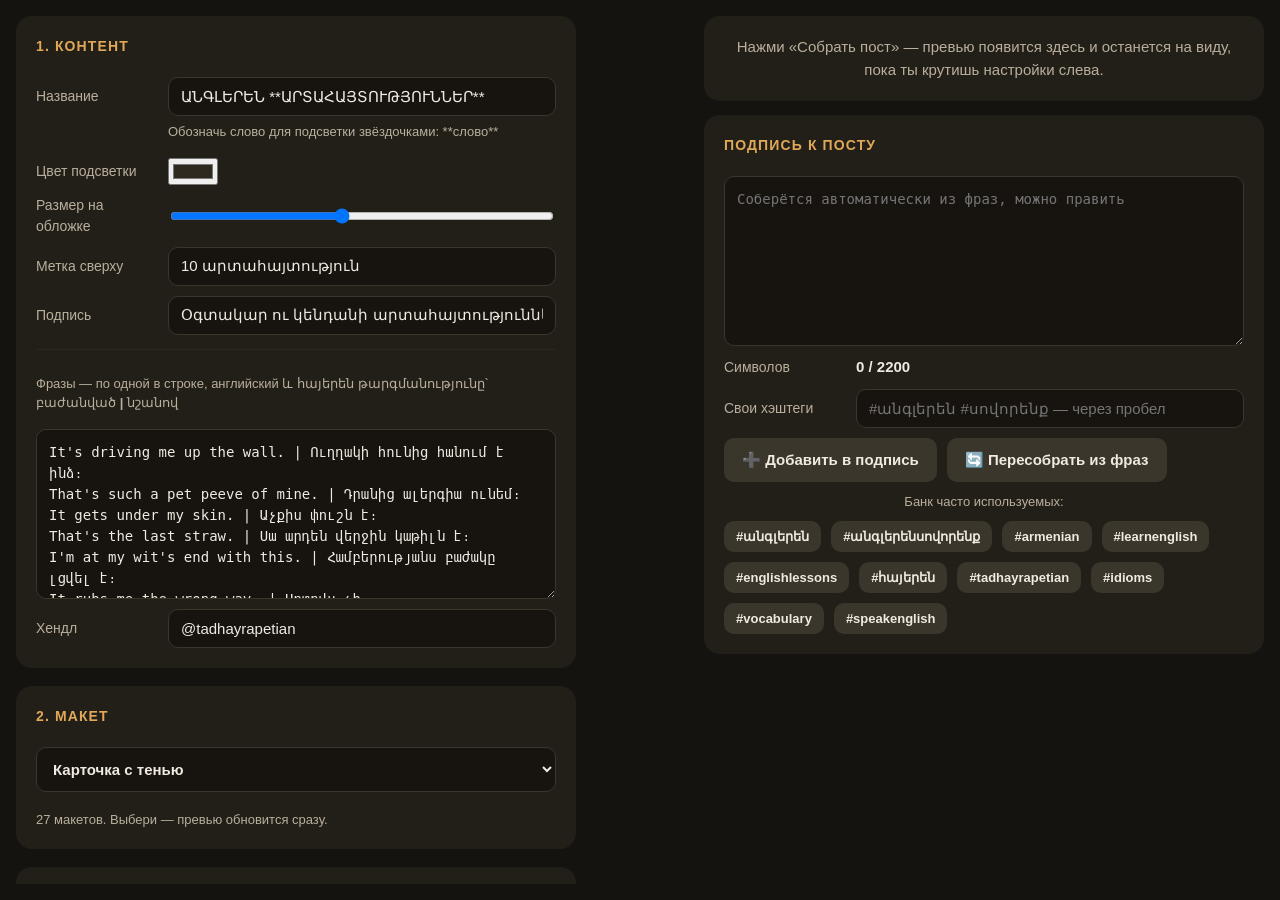
==== commit e0d988b5: "Feature 18/23: caption editor with live character counter (2200 limit, color warning) and hashtag ba" ====
--- a/index.html
+++ b/index.html
@@ -2852,6 +2852,15 @@
 <body>
 <div id="appShell">
 <div id="toolCol">
+<div id="draftBanner" class="panel" style="display:none;background:#3A2F1A;border:1px solid #E0A857">
+  <div style="display:flex;align-items:center;justify-content:space-between;gap:12px;flex-wrap:wrap">
+    <span>Нашла несохранённый черновик — восстановить?</span>
+    <div class="btns">
+      <button class="btn" id="restoreDraftBtn">Восстановить</button>
+      <button class="btn ghost" id="dismissDraftBtn">Не надо</button>
+    </div>
+  </div>
+</div>
 
 <div class="panel">
   <h2>1. Контент</h2>
@@ -3011,6 +3020,12 @@
     <button class="btn ghost" id="lockPalette">🔒 Закрепить палитру</button>
     <button class="btn ghost" id="invertPalette">🌗 Инвертировать</button>
   </div>
+  <div class="section"></div>
+  <div class="btns">
+    <button class="btn ghost" id="savePaletteFav" style="flex:1">⭐ Сохранить эту палитру в избранное</button>
+  </div>
+  <div id="favPalettesList" class="swatches" style="margin-top:8px"></div>
+  <div class="hint" id="favPaletteHint"></div>
 </div>
 
 <div class="panel">
@@ -3072,6 +3087,8 @@
     <button id="next">→</button>
   </div>
   <div class="btns" style="justify-content:center">
+    <button class="btn ghost" id="undoBtn" title="Отменить (Ctrl+Z)">↩ Отменить</button>
+    <button class="btn ghost" id="redoBtn" title="Повторить (Ctrl+Y)">↪ Повторить</button>
     <button class="btn ghost" id="dupSlide" title="Дублировать текущий слайд">⧉ Дублировать</button>
     <button class="btn ghost" id="delSlide" title="Удалить текущий слайд">🗑 Удалить</button>
     <button class="btn ghost" id="moveSlideLeft" title="Передвинуть влево">⇤</button>
@@ -3096,9 +3113,24 @@
       <button class="btn ghost" id="loadProject">📂 Загрузить проект</button>
       <button class="btn ghost" id="copyCaption">📋 Скопировать подпись</button>
     </div>
+    <div class="hint" id="autosaveHint" style="opacity:.7"></div>
     <div id="status" class="hint"></div>
   </div>
 </div>
+
+<div class="panel">
+  <h2>Подпись к посту</h2>
+  <textarea id="captionBox" placeholder="Соберётся автоматически из фраз, можно править"></textarea>
+  <div class="row"><label>Символов</label><span id="charCount" style="font-weight:700">0 / 2200</span></div>
+  <div class="row"><label>Свои хэштеги</label><input type="text" id="hashtagInput" placeholder="#անգլերեն #սովորենք — через пробел"></div>
+  <div class="btns">
+    <button class="btn ghost" id="addHashtagsBtn">➕ Добавить в подпись</button>
+    <button class="btn ghost" id="genCaptionBtn">🔄 Пересобрать из фраз</button>
+  </div>
+  <div class="hint">Банк часто используемых:</div>
+  <div class="btns" id="hashtagBank"></div>
+</div>
+
 
 <input type="file" id="projectFileInput" accept=".json" style="display:none">
 
@@ -3197,6 +3229,49 @@
   const t2=palette.a2; palette.a2=palette.a0; palette.a0=t2;
   renderSwatches(); if(built) applyPalette();
 };
+
+/* feature 17/23: favorite palette library */
+const FAV_PALETTES_KEY='postConstructorFavPalettes';
+function loadFavPalettes(){
+  try{ return JSON.parse(localStorage.getItem(FAV_PALETTES_KEY)||'[]'); }catch(e){ return []; }
+}
+function saveFavPalettes(list){
+  try{ localStorage.setItem(FAV_PALETTES_KEY, JSON.stringify(list)); }catch(e){}
+}
+function renderFavPalettes(){
+  const el=document.getElementById('favPalettesList');
+  const list=loadFavPalettes();
+  el.innerHTML='';
+  if(list.length===0){ el.innerHTML='<span style="color:#8a8272;font-size:13px">Пока пусто — сохрани первую палитру выше</span>'; return; }
+  list.forEach((p,i)=>{
+    const wrap=document.createElement('div');
+    wrap.style.cssText='display:flex;flex-direction:column;align-items:center;gap:4px;cursor:pointer';
+    wrap.title='Нажми, чтобы применить. Дважды — чтобы удалить.';
+    const strip=document.createElement('div');
+    strip.style.cssText='display:flex;border-radius:8px;overflow:hidden;width:66px;height:28px;border:2px solid rgba(255,255,255,.15)';
+    ['bg','ink','a0','a1'].forEach(k=>{
+      const sw=document.createElement('div'); sw.style.cssText='flex:1;background:'+p[k]; strip.appendChild(sw);
+    });
+    wrap.appendChild(strip);
+    wrap.onclick=()=>{ palette={...p}; renderSwatches(); if(built) applyPalette(); };
+    wrap.ondblclick=(e)=>{
+      e.stopPropagation();
+      const cur=loadFavPalettes(); cur.splice(i,1); saveFavPalettes(cur); renderFavPalettes();
+      document.getElementById('favPaletteHint').textContent='Удалено из избранного.';
+    };
+    el.appendChild(wrap);
+  });
+}
+document.getElementById('savePaletteFav').onclick=()=>{
+  const list=loadFavPalettes();
+  list.push({...palette});
+  if(list.length>24) list.shift();
+  saveFavPalettes(list);
+  renderFavPalettes();
+  document.getElementById('favPaletteHint').textContent='Палитра сохранена в избранное ('+list.length+' всего).';
+};
+renderFavPalettes();
+
 ['bgStyle','borderSel','progressSel','watermark','swipeHint','coverEmoji','alignSel','caseSel','perSlideSel'].forEach(id=>{
   const el=document.getElementById(id);
   const ev=(el.type==='text')?'input':'change';
@@ -4067,6 +4142,7 @@
   slides=[...document.querySelectorAll('.sl')];
   show(cur-1);
   document.getElementById('status').textContent='Слайд передвинут влево.';
+  pushHistory();
 };
 document.getElementById('moveSlideRight').onclick=()=>{
   if(!built) return;
@@ -4077,6 +4153,7 @@
   slides=[...document.querySelectorAll('.sl')];
   show(cur+1);
   document.getElementById('status').textContent='Слайд передвинут вправо.';
+  pushHistory();
 };
 
 /* feature 12/23: delete slide */
@@ -4091,6 +4168,7 @@
   slides=[...document.querySelectorAll('.sl')];
   show(Math.min(idx,slides.length-1));
   document.getElementById('status').textContent='Слайд удалён.';
+  pushHistory();
 };
 
 /* feature 11/23: duplicate slide */
@@ -4103,7 +4181,118 @@
   slides=[...document.querySelectorAll('.sl')];
   show(cur+1);
   document.getElementById('status').textContent='Слайд продублирован.';
+  pushHistory();
 };
+
+/* feature 15/23: undo / redo */
+let historyStack=[], historyIndex=-1, restoringHistory=false;
+function pushHistory(){
+  if(!built || restoringHistory) return;
+  const snap=document.getElementById('wrap').innerHTML;
+  if(historyStack[historyIndex]===snap) return;
+  historyStack=historyStack.slice(0,historyIndex+1);
+  historyStack.push(snap);
+  if(historyStack.length>30) historyStack.shift();
+  historyIndex=historyStack.length-1;
+  updateUndoRedoBtns();
+  scheduleAutosave();
+}
+function updateUndoRedoBtns(){
+  document.getElementById('undoBtn').disabled = historyIndex<=0;
+  document.getElementById('redoBtn').disabled = historyIndex>=historyStack.length-1;
+}
+function restoreHistory(idx){
+  if(idx<0 || idx>=historyStack.length) return;
+  restoringHistory=true;
+  document.getElementById('wrap').innerHTML=historyStack[idx];
+  historyIndex=idx;
+  slides=[...document.querySelectorAll('.sl')];
+  show(Math.min(cur, slides.length-1));
+  updateUndoRedoBtns();
+  restoringHistory=false;
+}
+/* feature 16/23: autosave draft to localStorage */
+const AUTOSAVE_KEY='postConstructorAutosaveDraft';
+function serializeProject(){
+  const proj={
+    title:document.getElementById('inTitle').value,
+    highlightColor:document.getElementById('inHighlightColor').value,
+    eyebrow:document.getElementById('inEyebrow').value,
+    sub:document.getElementById('inSub').value,
+    handle:document.getElementById('inHandle').value,
+    phrases:document.getElementById('inPhrases').value,
+    tpl:currentTpl, palette:palette,
+    settings:{}
+  };
+  ['radiusCtl','shadowCtl','lineHeightCtl','paddingCtl','grainCtl','fontHead','fontTrans','ratioSel',
+   'numStyle','orderSel','covTextSize','tsize'].forEach(id=>{ const el=document.getElementById(id); if(el) proj.settings[id]=el.value; });
+  ['showPg','showHandle','showTag','showCover','showFollow','showCta'].forEach(id=>{ const el=document.getElementById(id); if(el) proj.settings[id]=el.checked; });
+  return proj;
+}
+function applyProject(proj){
+  document.getElementById('inTitle').value=proj.title||'';
+  document.getElementById('inHighlightColor').value=proj.highlightColor||'#2E2A20';
+  document.getElementById('inEyebrow').value=proj.eyebrow||'';
+  document.getElementById('inSub').value=proj.sub||'';
+  document.getElementById('inHandle').value=proj.handle||'';
+  document.getElementById('inPhrases').value=proj.phrases||'';
+  if(proj.palette){ palette=proj.palette; renderSwatches(); }
+  if(proj.tpl){ currentTpl=proj.tpl; document.getElementById('tplSelect').value=proj.tpl; }
+  if(proj.settings){
+    Object.entries(proj.settings).forEach(([k,v])=>{
+      const el=document.getElementById(k); if(!el) return;
+      if(el.type==='checkbox') el.checked=v; else el.value=v;
+    });
+  }
+}
+let autosaveTimer=null;
+function scheduleAutosave(){
+  if(!built) return;
+  clearTimeout(autosaveTimer);
+  autosaveTimer=setTimeout(()=>{
+    try{
+      localStorage.setItem(AUTOSAVE_KEY, JSON.stringify(serializeProject()));
+      const h=document.getElementById('autosaveHint');
+      if(h) h.textContent='Черновик автосохранён '+new Date().toLocaleTimeString('ru-RU',{hour:'2-digit',minute:'2-digit'});
+    }catch(e){}
+  }, 1200);
+}
+document.getElementById('inTitle').addEventListener('input', scheduleAutosave);
+document.getElementById('inEyebrow').addEventListener('input', scheduleAutosave);
+document.getElementById('inSub').addEventListener('input', scheduleAutosave);
+document.getElementById('inHandle').addEventListener('input', scheduleAutosave);
+document.getElementById('inPhrases').addEventListener('input', scheduleAutosave);
+document.getElementById('tplSelect').addEventListener('change', scheduleAutosave);
+
+(function checkDraftOnLoad(){
+  try{
+    const raw=localStorage.getItem(AUTOSAVE_KEY);
+    if(!raw) return;
+    document.getElementById('draftBanner').style.display='block';
+    document.getElementById('restoreDraftBtn').onclick=()=>{
+      try{
+        applyProject(JSON.parse(raw));
+        applyAppearance();
+        document.getElementById('draftBanner').style.display='none';
+      }catch(e){}
+    };
+    document.getElementById('dismissDraftBtn').onclick=()=>{
+      localStorage.removeItem(AUTOSAVE_KEY);
+      document.getElementById('draftBanner').style.display='none';
+    };
+  }catch(e){}
+})();
+
+document.getElementById('undoBtn').onclick=()=>restoreHistory(historyIndex-1);
+document.getElementById('redoBtn').onclick=()=>restoreHistory(historyIndex+1);
+document.addEventListener('keydown', e=>{
+  if((e.ctrlKey||e.metaKey) && !e.shiftKey && e.key.toLowerCase()==='z'){ e.preventDefault(); restoreHistory(historyIndex-1); }
+  else if((e.ctrlKey||e.metaKey) && (e.key.toLowerCase()==='y' || (e.shiftKey && e.key.toLowerCase()==='z'))){ e.preventDefault(); restoreHistory(historyIndex+1); }
+});
+document.addEventListener('blur', (e)=>{
+  if(e.target && e.target.hasAttribute && e.target.hasAttribute('contenteditable')) pushHistory();
+}, true);
+document.addEventListener('pointerup', ()=>{ if(moveMode) setTimeout(pushHistory, 30); });
 
 /* feature 14/23: copy block positions from current slide to all slides */
 document.getElementById('copyStyleToAll').onclick=()=>{
@@ -4182,14 +4371,58 @@
 };
 
 document.getElementById('copyCaption').onclick=()=>{
+  const cap=document.getElementById('captionBox').value;
+  navigator.clipboard.writeText(cap).then(
+    ()=>{document.getElementById('status').textContent='Подпись скопирована.';},
+    ()=>{document.getElementById('status').textContent='Не удалось скопировать.';}
+  );
+};
+
+/* feature 18/23: caption char counter + hashtag bank */
+function genCaptionText(){
   const d=parseContent();
   let cap=d.title.replace(/\*\*/g,'')+'\n\n';
   d.phrases.forEach((p,i)=>{ cap+=(i+1)+'. '+p.en+' — '+p.am+'\n'; });
   cap+='\n'+d.handle;
-  navigator.clipboard.writeText(cap).then(
-    ()=>{document.getElementById('status').textContent='Подпись скопирована.';},
-    ()=>{document.getElementById('status').textContent='Не удалось скопировать.';}
-  );
+  return cap;
+}
+function updateCharCount(){
+  const len=document.getElementById('captionBox').value.length;
+  const el=document.getElementById('charCount');
+  el.textContent=len+' / 2200';
+  el.style.color = len>2200 ? '#E85D75' : (len>1900 ? '#E0A857' : '');
+}
+document.getElementById('genCaptionBtn').onclick=()=>{
+  if(!built){ document.getElementById('status').textContent='Сначала собери пост.'; return; }
+  document.getElementById('captionBox').value=genCaptionText();
+  updateCharCount();
+};
+document.getElementById('captionBox').addEventListener('input', updateCharCount);
+
+const HASHTAG_BANK=['#անգլերեն','#անգլերենսովորենք','#armenian','#learnenglish','#englishlessons',
+  '#հայերեն','#tadhayrapetian','#idioms','#vocabulary','#speakenglish'];
+function renderHashtagBank(){
+  const el=document.getElementById('hashtagBank');
+  el.innerHTML='';
+  HASHTAG_BANK.forEach(tag=>{
+    const b=document.createElement('button');
+    b.className='btn ghost'; b.textContent=tag; b.style.fontSize='13px'; b.style.padding='8px 12px';
+    b.onclick=()=>{
+      const box=document.getElementById('captionBox');
+      box.value = (box.value.trim()+' '+tag).trim();
+      updateCharCount();
+    };
+    el.appendChild(b);
+  });
+}
+renderHashtagBank();
+document.getElementById('addHashtagsBtn').onclick=()=>{
+  const custom=document.getElementById('hashtagInput').value.trim();
+  if(!custom) return;
+  const box=document.getElementById('captionBox');
+  box.value=(box.value.trim()+' '+custom).trim();
+  updateCharCount();
+  document.getElementById('hashtagInput').value='';
 };
 
 document.getElementById('buildBtn').onclick=()=>{
@@ -4201,6 +4434,11 @@
   document.getElementById('previewArea').style.display='flex';
   const ph=document.getElementById('previewPlaceholder'); if(ph) ph.style.display='none';
   renderPlayer();
+  historyStack=[]; historyIndex=-1; pushHistory();
+  if(document.getElementById('captionBox') && !document.getElementById('captionBox').value.trim()){
+    document.getElementById('captionBox').value=genCaptionText();
+    updateCharCount();
+  }
 };
 function rebuildPreview(){
   applyPalette();
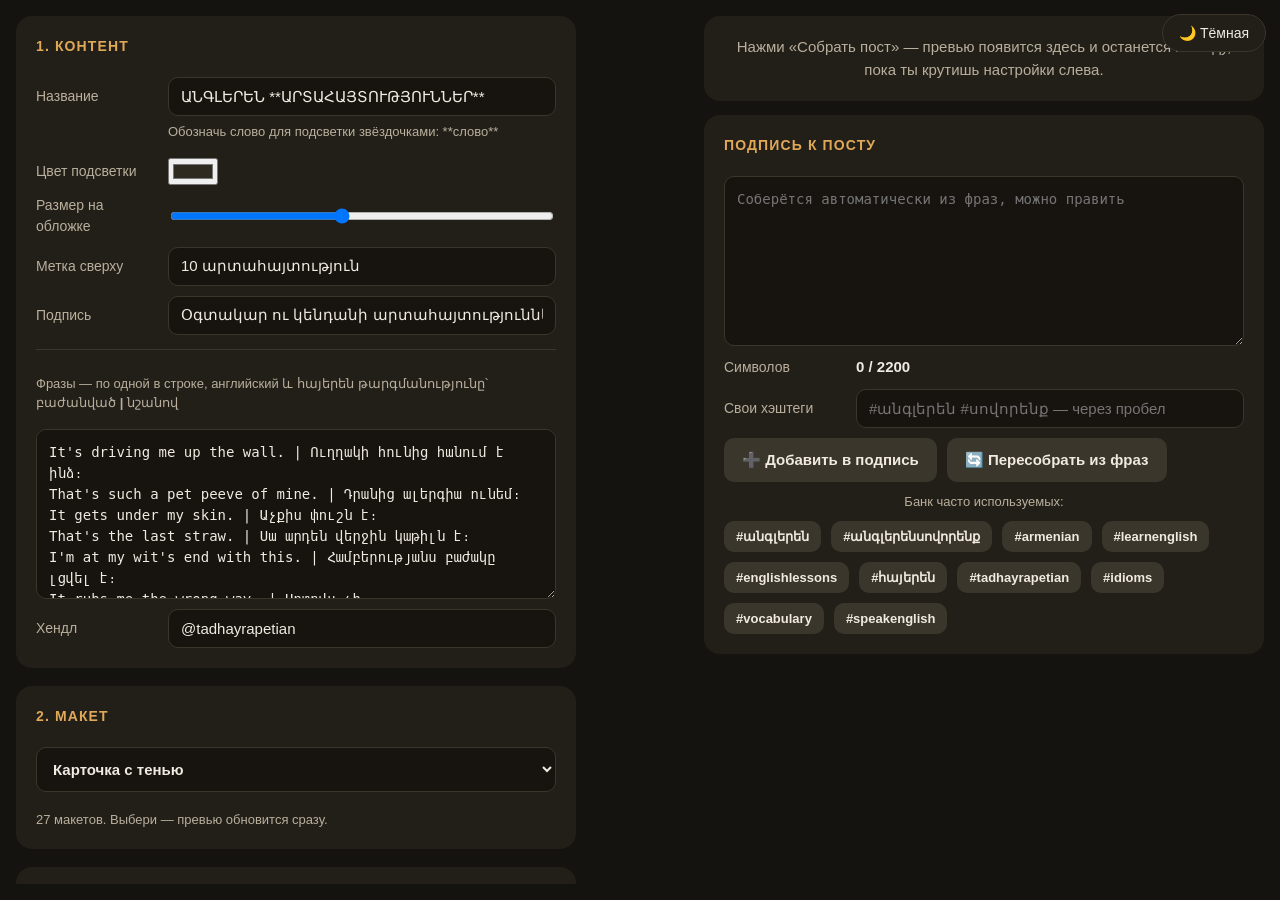
==== commit 6f321514: "Feature 19/23: dark/light theme toggle for the tool's own chrome (CSS variables, persists via localS" ====
--- a/index.html
+++ b/index.html
@@ -2798,59 +2798,69 @@
 .tpl-stamp .pg{font-family:'MA';font-weight:600;font-size:24px;color:var(--ink);opacity:.5}
 </style>
 <style>
+:root{
+  --ui-bg:#15130F; --ui-text:#F0EAE0; --ui-panel:#221F19; --ui-input:#171410;
+  --ui-border:#3A362C; --ui-accent:#E0A857; --ui-accent-text:#221A0C; --ui-muted:#B9AF9C;
+}
+html.light-theme{
+  --ui-bg:#F4EFE6; --ui-text:#241F18; --ui-panel:#FFFDF8; --ui-input:#FFFFFF;
+  --ui-border:#DCD3C2; --ui-accent:#B3682D; --ui-accent-text:#FFFFFF; --ui-muted:#6B6152;
+}
 *{box-sizing:border-box}
-body{margin:0;background:#15130F;color:#F0EAE0;font:15px/1.5 -apple-system,BlinkMacSystemFont,'Helvetica Neue',sans-serif;
+body{margin:0;background:var(--ui-bg);color:var(--ui-text);font:15px/1.5 -apple-system,BlinkMacSystemFont,'Helvetica Neue',sans-serif;
   padding:0}
 #appShell{display:flex;gap:20px;align-items:flex-start;padding:16px;max-width:1400px;margin:0 auto}
 #toolCol{flex:1 1 520px;min-width:0;display:flex;flex-direction:column;gap:18px;
   max-height:calc(100vh - 32px);overflow-y:auto;padding-right:6px}
 #toolCol::-webkit-scrollbar{width:8px}
-#toolCol::-webkit-scrollbar-thumb{background:#3A362C;border-radius:4px}
+#toolCol::-webkit-scrollbar-thumb{background:var(--ui-border);border-radius:4px}
 #previewCol{flex:0 0 560px;position:sticky;top:16px;align-self:flex-start;
   max-height:calc(100vh - 32px);overflow-y:auto;display:flex;flex-direction:column;align-items:center;gap:14px}
 #previewCol::-webkit-scrollbar{width:8px}
-#previewCol::-webkit-scrollbar-thumb{background:#3A362C;border-radius:4px}
+#previewCol::-webkit-scrollbar-thumb{background:var(--ui-border);border-radius:4px}
 @media (max-width: 1080px){
   #appShell{flex-direction:column;padding:12px}
   #toolCol,#previewCol{flex:1 1 auto;width:100%;max-height:none;position:static;overflow:visible}
 }
-h2{font-size:14px;font-weight:700;letter-spacing:.08em;text-transform:uppercase;color:#E0A857;margin:0 0 10px}
-.panel{width:100%;max-width:560px;background:#221F19;border-radius:16px;padding:20px;display:flex;flex-direction:column;gap:10px}
-textarea{width:100%;min-height:170px;background:#171410;color:#F0EAE0;border:1px solid #3A362C;border-radius:10px;
+h2{font-size:14px;font-weight:700;letter-spacing:.08em;text-transform:uppercase;color:var(--ui-accent);margin:0 0 10px}
+.panel{width:100%;max-width:560px;background:var(--ui-panel);border-radius:16px;padding:20px;display:flex;flex-direction:column;gap:10px}
+textarea{width:100%;min-height:170px;background:var(--ui-input);color:var(--ui-text);border:1px solid var(--ui-border);border-radius:10px;
   padding:12px;font:14px/1.5 ui-monospace,Menlo,monospace;resize:vertical}
-input[type=text]{width:100%;background:#171410;color:#F0EAE0;border:1px solid #3A362C;border-radius:10px;padding:10px 12px;font-size:15px}
+input[type=text]{width:100%;background:var(--ui-input);color:var(--ui-text);border:1px solid var(--ui-border);border-radius:10px;padding:10px 12px;font-size:15px}
 .tplgrid{display:grid;grid-template-columns:repeat(3,1fr);gap:10px}
-select{width:100%;background:#171410;color:#F0EAE0;border:1px solid #3A362C;border-radius:10px;
+select{width:100%;background:var(--ui-input);color:var(--ui-text);border:1px solid var(--ui-border);border-radius:10px;
   padding:12px;font-size:15px;font-weight:600}
-select optgroup{background:#221F19;color:#E0A857;font-size:13px}
-select option{background:#171410;color:#F0EAE0;font-weight:400;padding:6px}
-.tplbtn{background:#171410;border:2px solid #3A362C;border-radius:12px;padding:14px 8px;color:#D8CFC0;
+select optgroup{background:var(--ui-panel);color:var(--ui-accent);font-size:13px}
+select option{background:var(--ui-input);color:var(--ui-text);font-weight:400;padding:6px}
+.tplbtn{background:var(--ui-input);border:2px solid var(--ui-border);border-radius:12px;padding:14px 8px;color:var(--ui-muted);
   font-size:13px;font-weight:600;text-align:center;cursor:pointer;display:flex;flex-direction:column;align-items:center;gap:8px}
-.tplbtn.active{border-color:#E0A857;color:#fff;background:#2E2A20}
+.tplbtn.active{border-color:var(--ui-accent);color:var(--ui-text);background:var(--ui-panel)}
 .tplbtn svg{width:36px;height:44px}
 .row{display:flex;align-items:center;gap:12px}
-.row label{flex:0 0 120px;color:#B9AF9C;font-size:14px}
+.row label{flex:0 0 120px;color:var(--ui-muted);font-size:14px}
 input[type=range]{flex:1}
 .swatches{display:flex;gap:10px;flex-wrap:wrap}
-.swatch{width:44px;height:44px;border-radius:10px;border:2px solid rgba(255,255,255,.15)}
-.btn{background:#E0A857;color:#221A0C;border:0;border-radius:10px;padding:13px 18px;font-size:15px;font-weight:700;cursor:pointer}
-.btn.ghost{background:#3A362C;color:#F0EAE0}
+.swatch{width:44px;height:44px;border-radius:10px;border:2px solid rgba(128,128,128,.3)}
+.btn{background:var(--ui-accent);color:var(--ui-accent-text);border:0;border-radius:10px;padding:13px 18px;font-size:15px;font-weight:700;cursor:pointer}
+.btn.ghost{background:var(--ui-border);color:var(--ui-text)}
 .btn.wide{width:100%}
 .btns{display:flex;gap:10px;flex-wrap:wrap}
 .stage{width:100%;display:flex;justify-content:center;overflow:hidden}
 .wrap{transform-origin:top center}
 .nav{display:flex;align-items:center;gap:16px}
-.nav button{background:#3A362C;color:#F0EAE0;border:0;border-radius:12px;padding:12px 20px;font-size:16px;font-weight:600}
+.nav button{background:var(--ui-border);color:var(--ui-text);border:0;border-radius:12px;padding:12px 20px;font-size:16px;font-weight:600}
 .count{font-size:16px;font-weight:600;min-width:70px;text-align:center}
-.hint{font-size:13px;color:#B9AF9C;max-width:560px;text-align:center}
+.hint{font-size:13px;color:var(--ui-muted);max-width:560px;text-align:center}
 #outimg{max-width:100%;border-radius:8px;display:none}
 .sl{display:none}
 .sl.show{display:block}
-.section{border-top:1px solid #34302688;padding-top:14px;margin-top:4px}
+.section{border-top:1px solid var(--ui-border);padding-top:14px;margin-top:4px}
 </style>
 </head>
 <body>
 <div id="appShell">
+<button id="themeToggle" style="position:fixed;top:14px;right:14px;z-index:50;background:var(--ui-panel);
+  color:var(--ui-text);border:1px solid var(--ui-border);border-radius:999px;padding:10px 16px;cursor:pointer;font-size:14px">🌙 Тёмная</button>
 <div id="toolCol">
 <div id="draftBanner" class="panel" style="display:none;background:#3A2F1A;border:1px solid #E0A857">
   <div style="display:flex;align-items:center;justify-content:space-between;gap:12px;flex-wrap:wrap">
@@ -3196,6 +3206,24 @@
     el.appendChild(sw);
   });
 }
+/* feature 19/23: dark/light theme toggle for the tool chrome itself */
+(function themeInit(){
+  const THEME_KEY='postConstructorTheme';
+  const btn=document.getElementById('themeToggle');
+  function apply(light){
+    document.documentElement.classList.toggle('light-theme', light);
+    btn.textContent = light ? '☀️ Светлая' : '🌙 Тёмная';
+  }
+  let saved=null;
+  try{ saved=localStorage.getItem(THEME_KEY); }catch(e){}
+  apply(saved==='light');
+  btn.onclick=()=>{
+    const nowLight=!document.documentElement.classList.contains('light-theme');
+    apply(nowLight);
+    try{ localStorage.setItem(THEME_KEY, nowLight?'light':'dark'); }catch(e){}
+  };
+})();
+
 renderSwatches();
 function renderManualSwatches(){
   const el=document.getElementById('manualSwatches');
